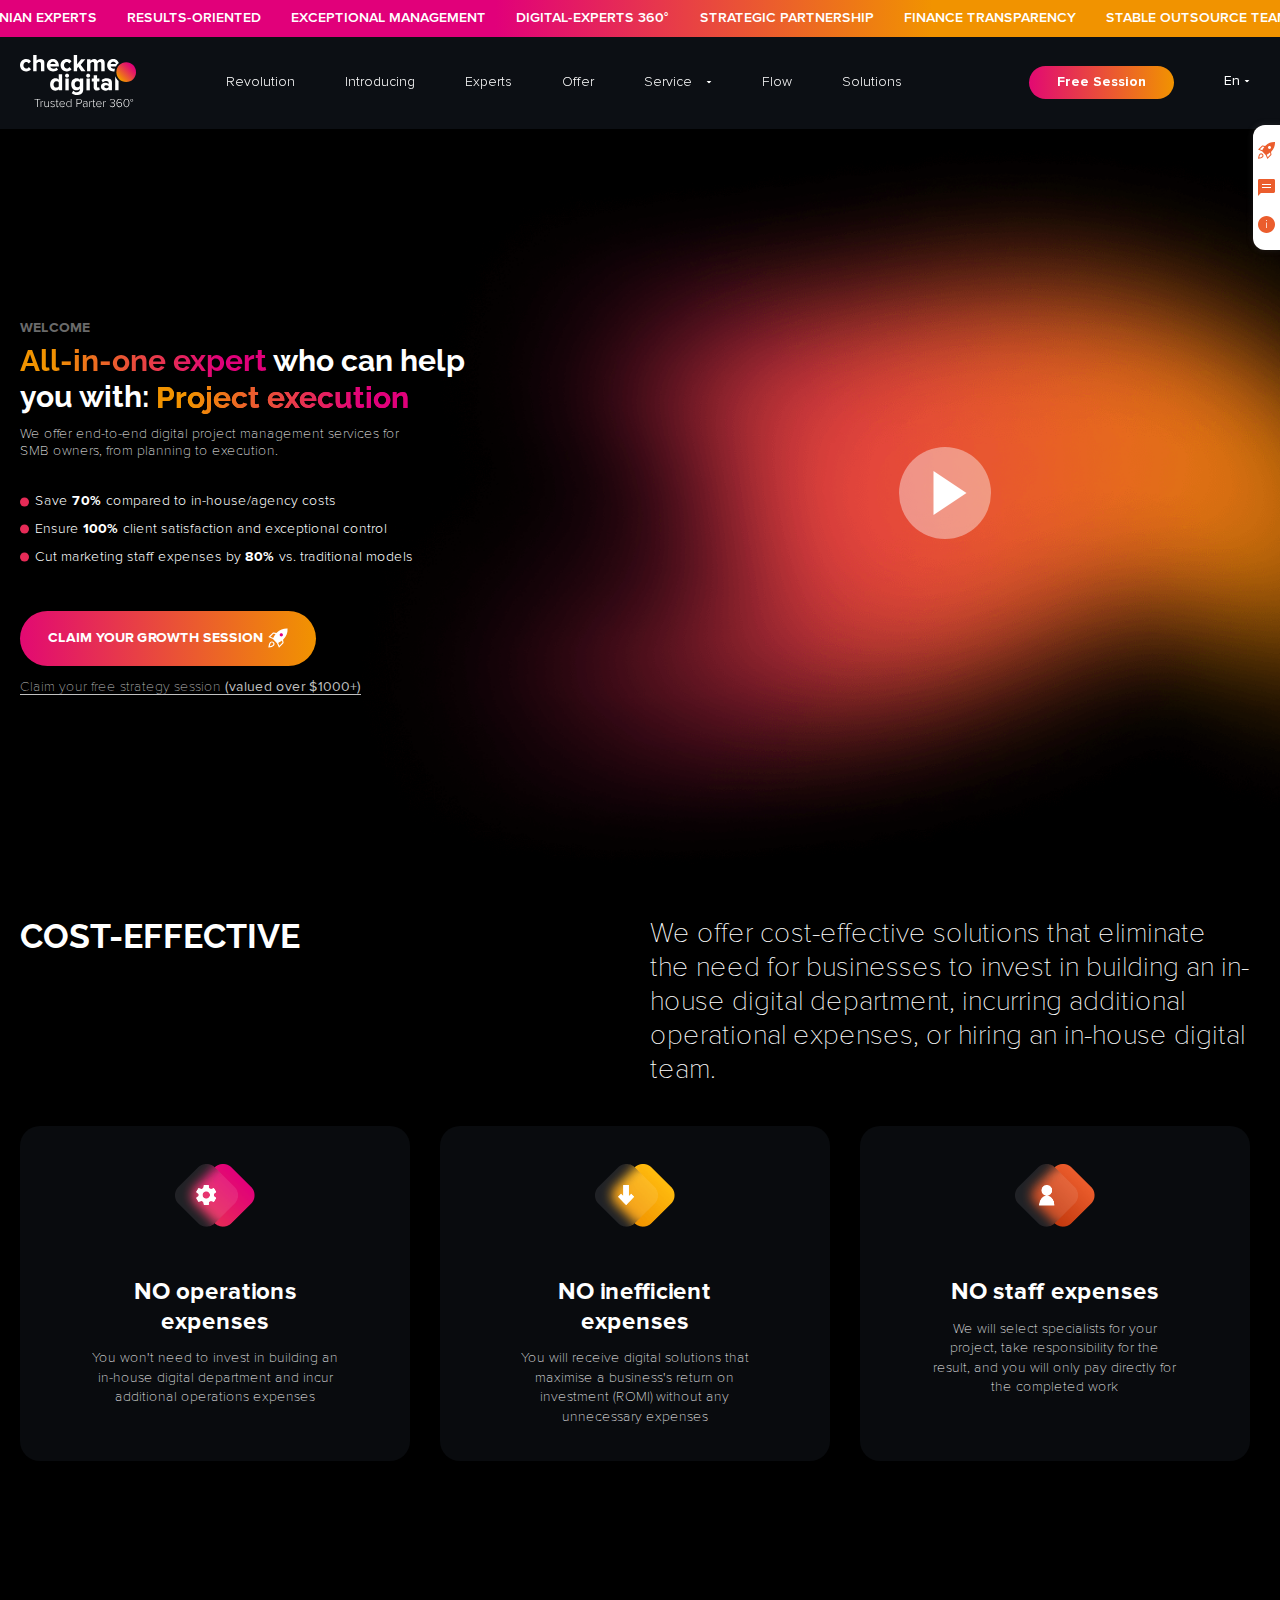
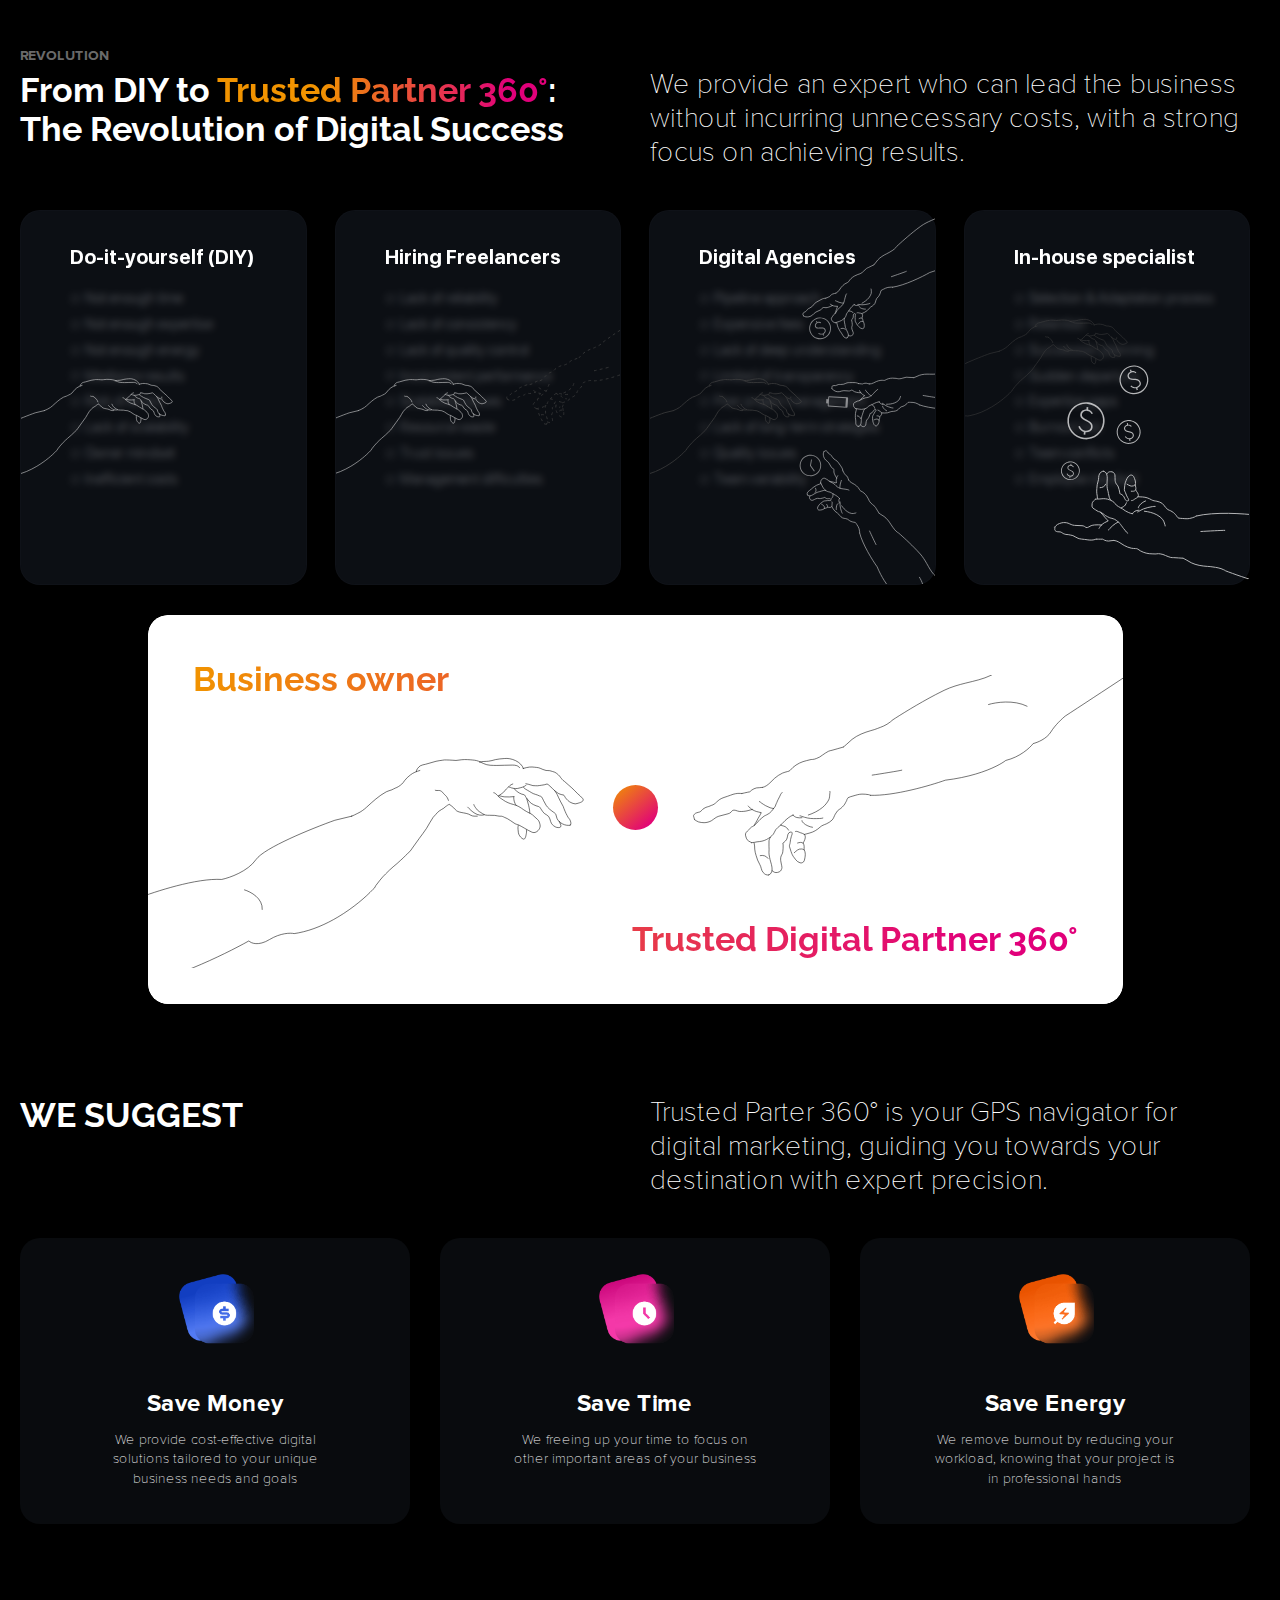
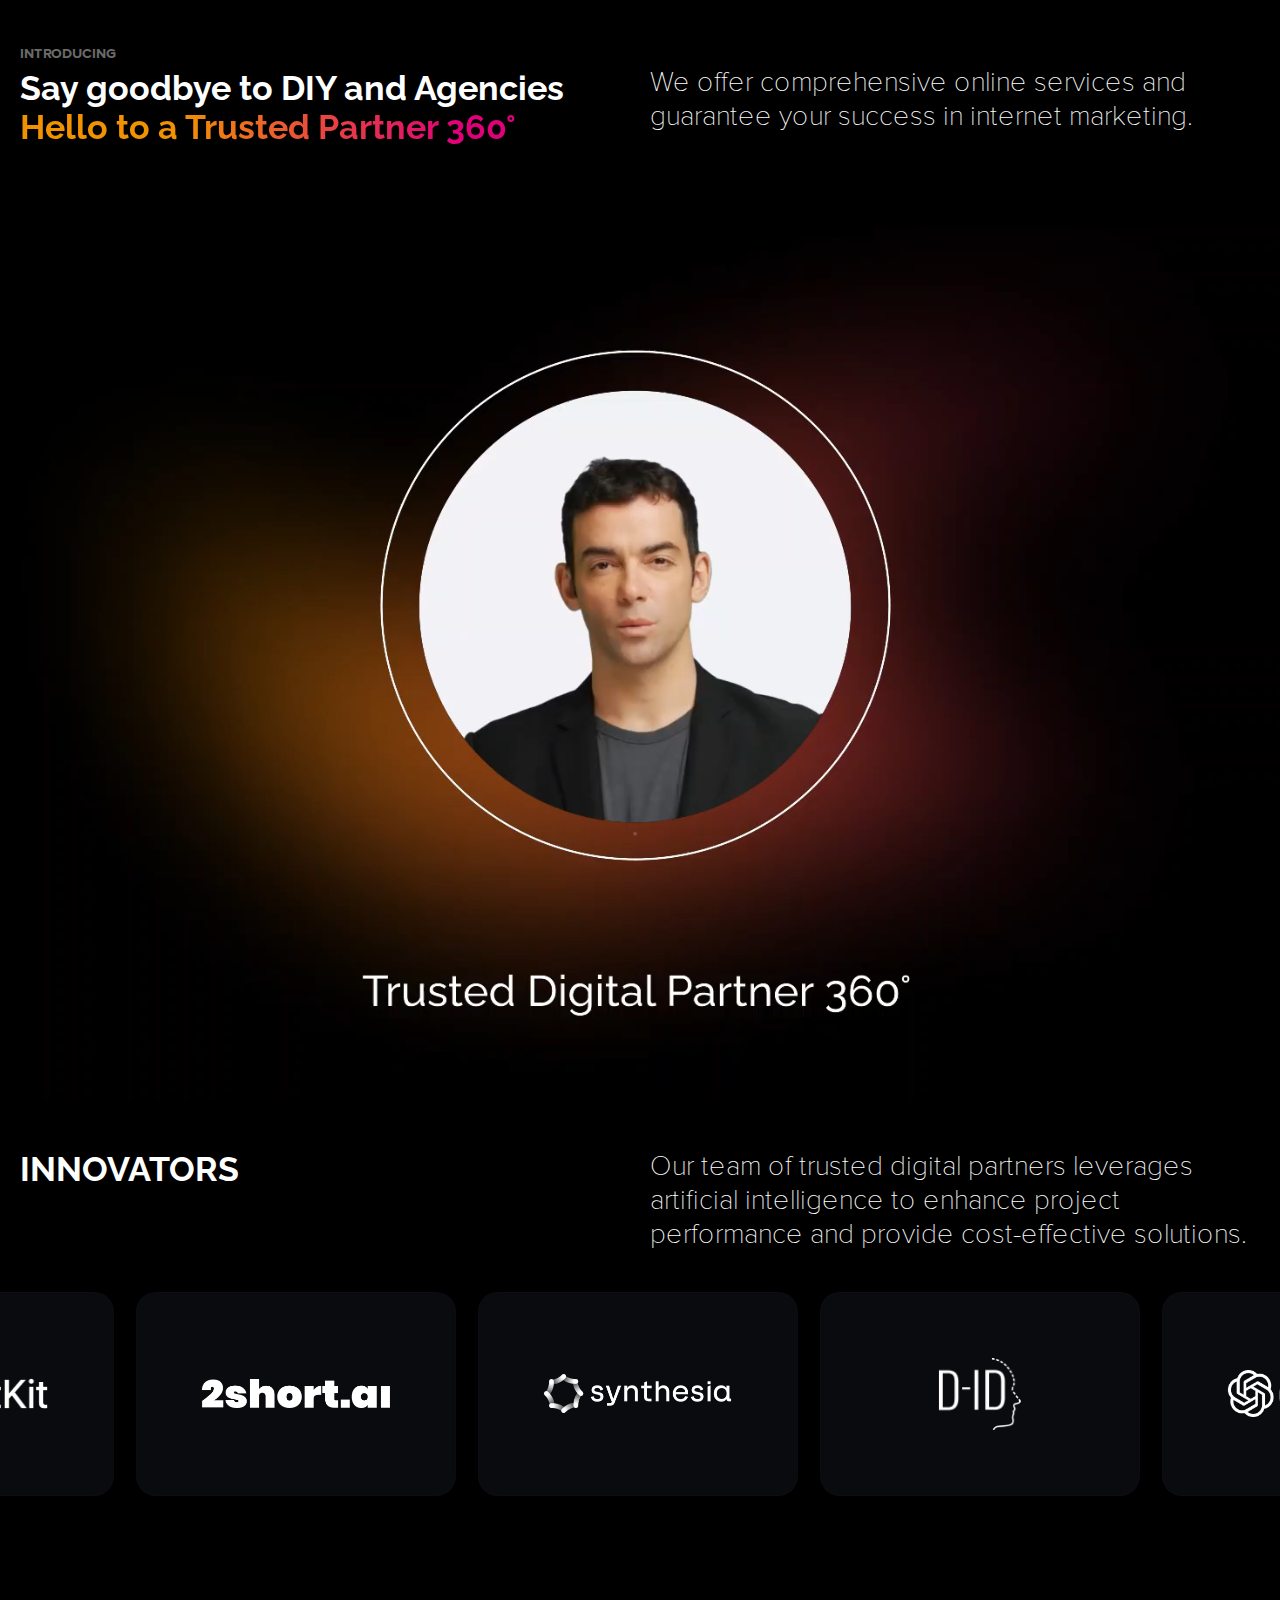
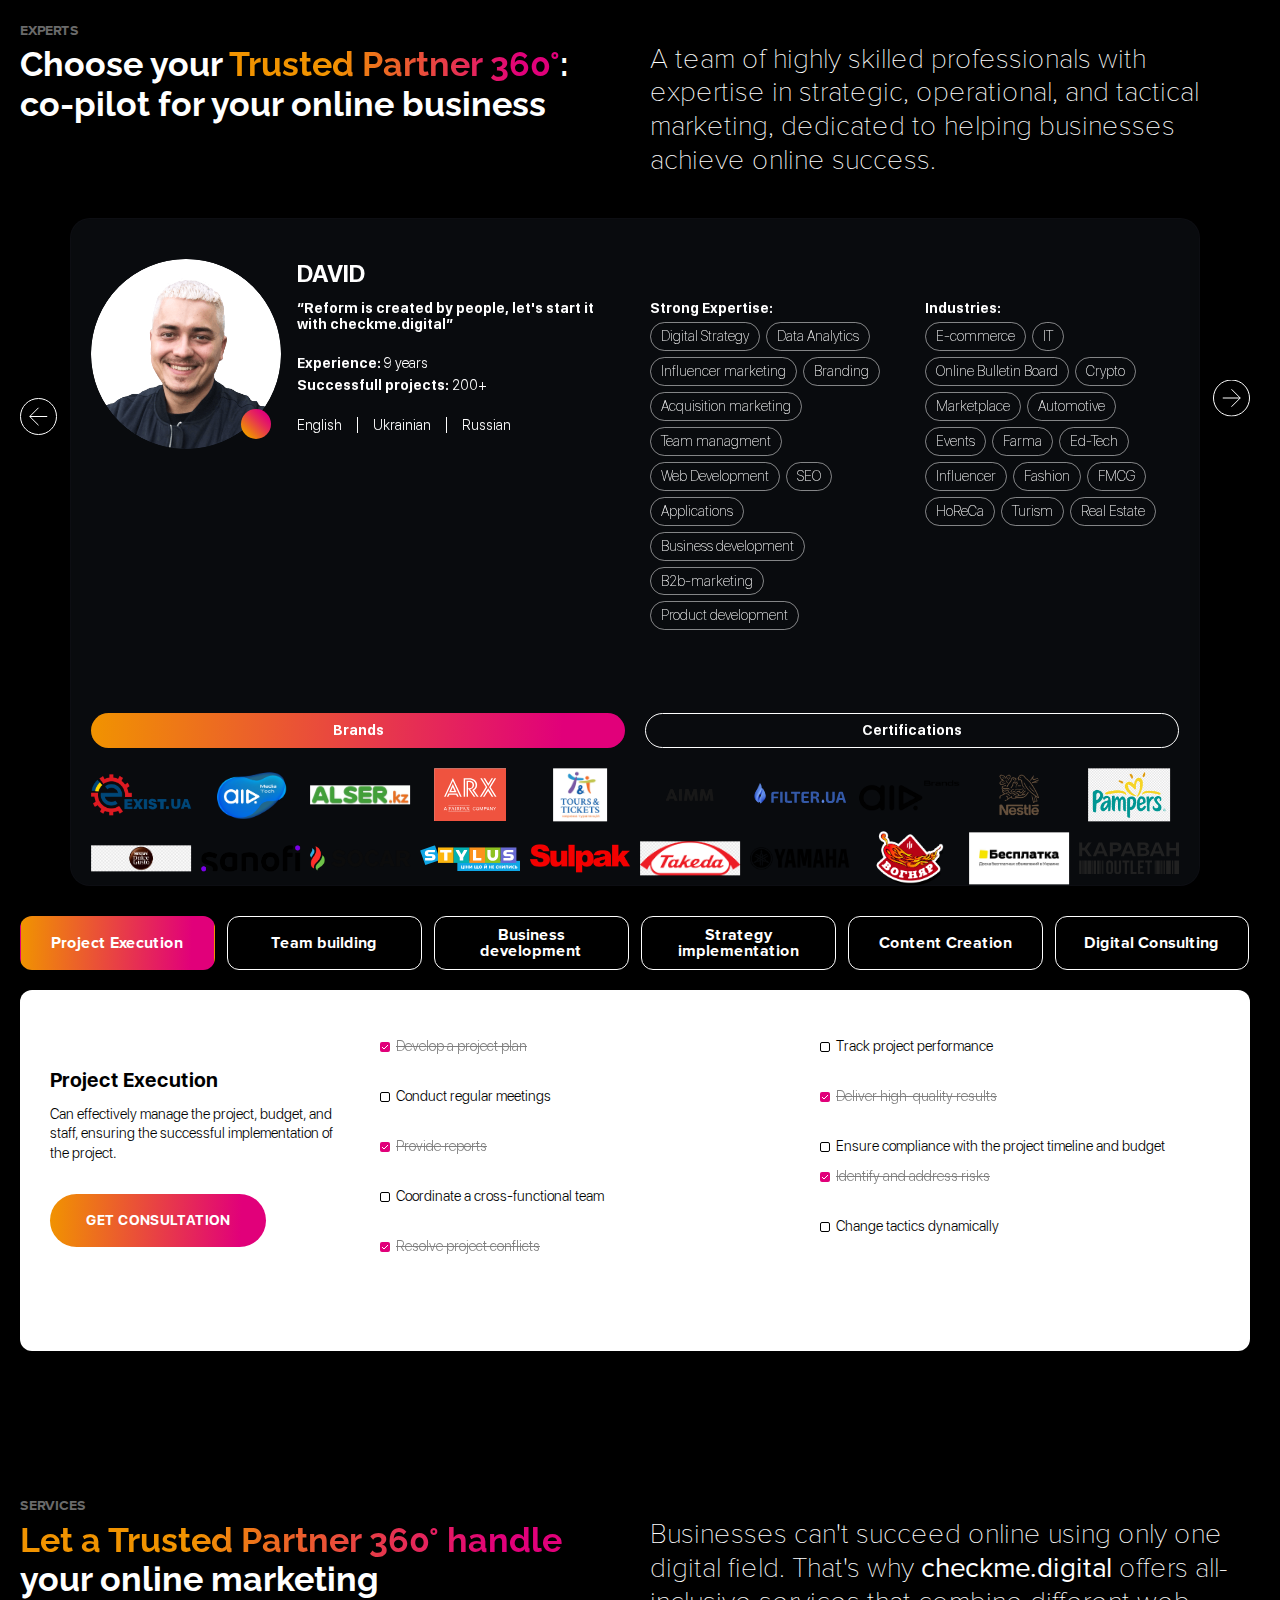
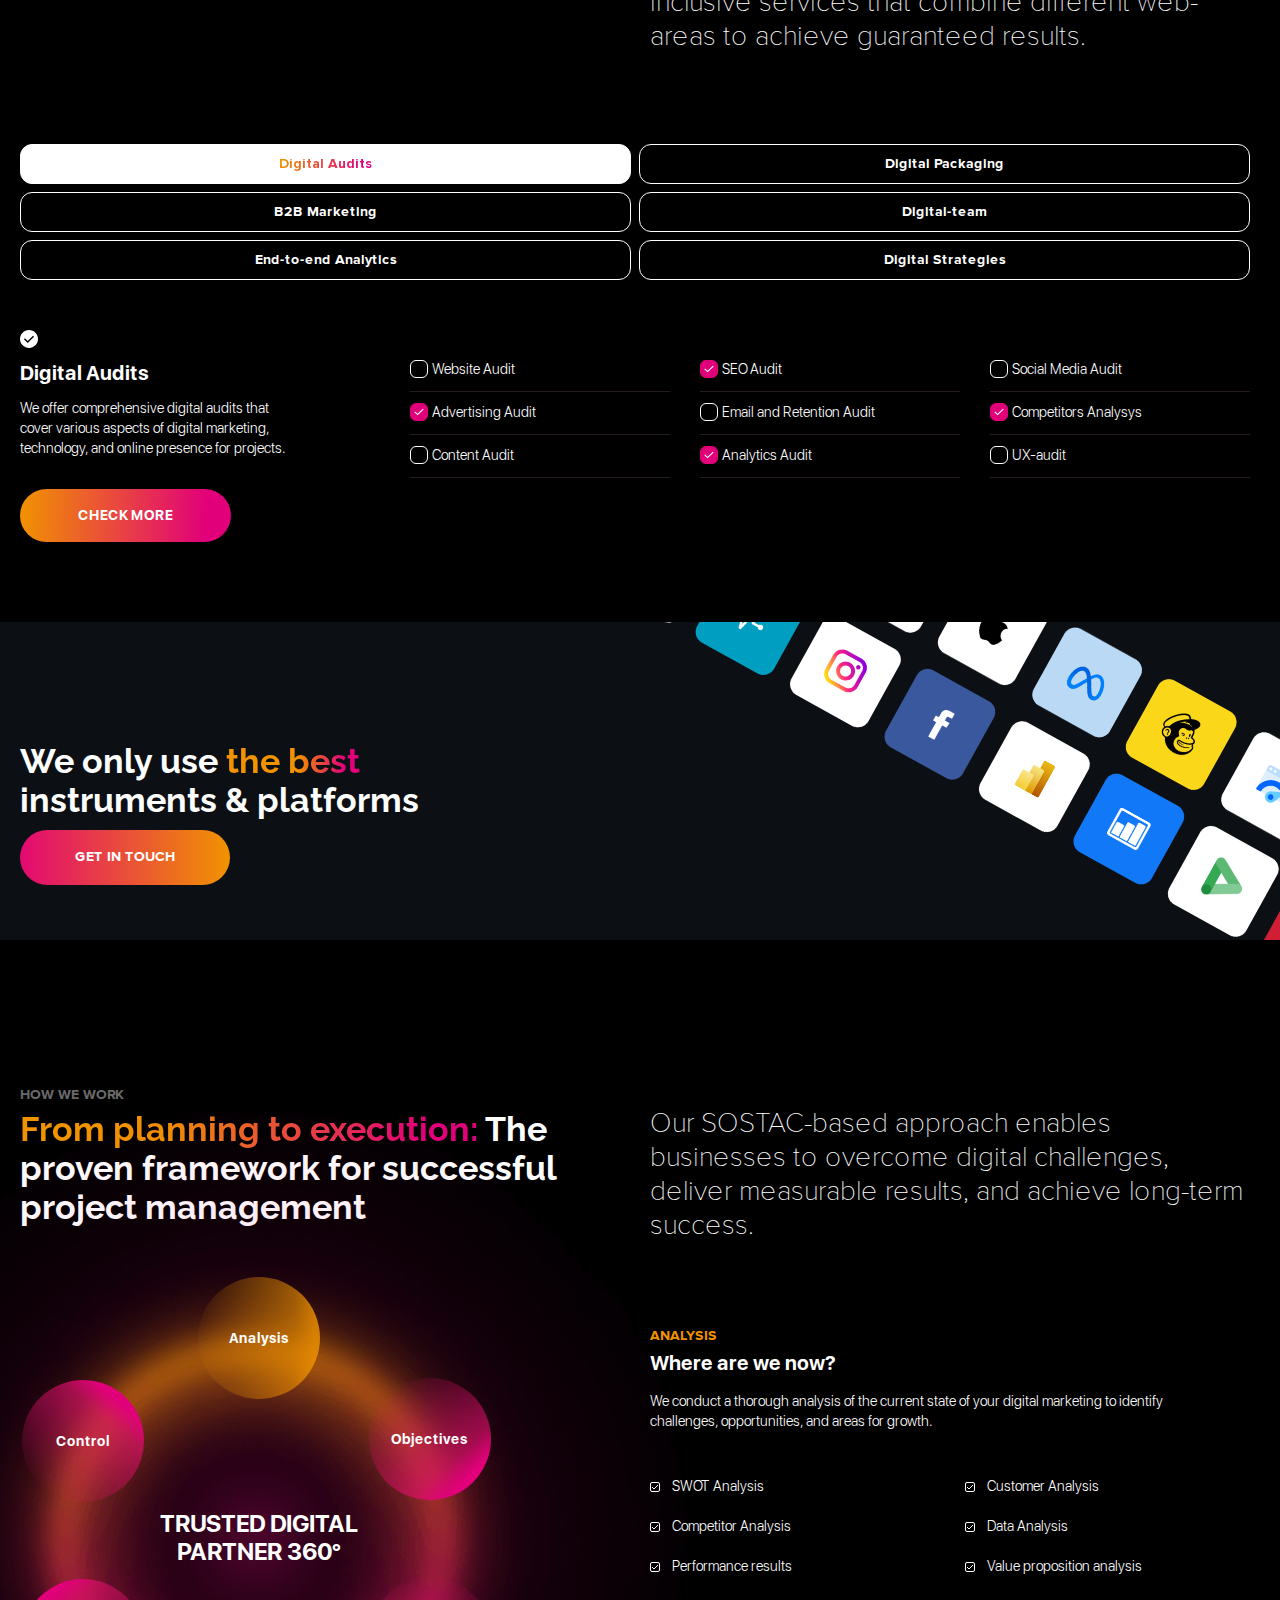
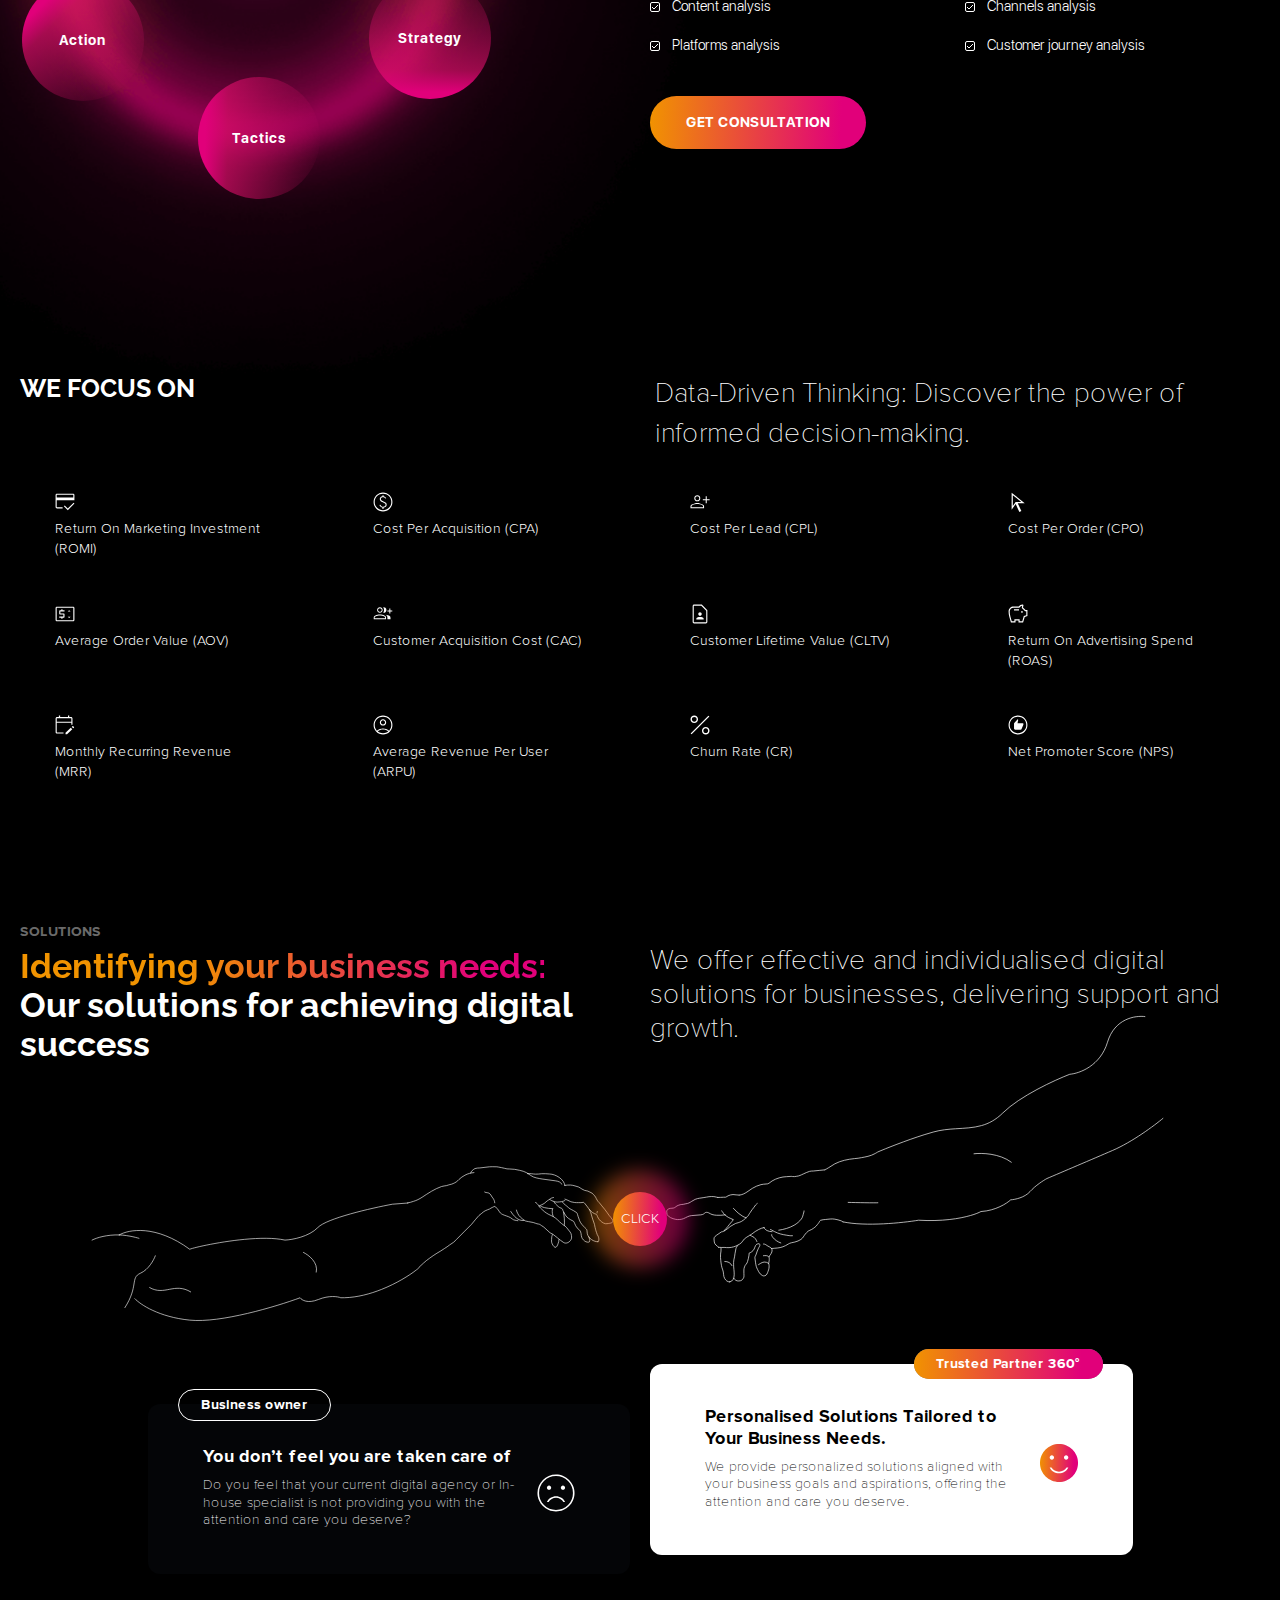
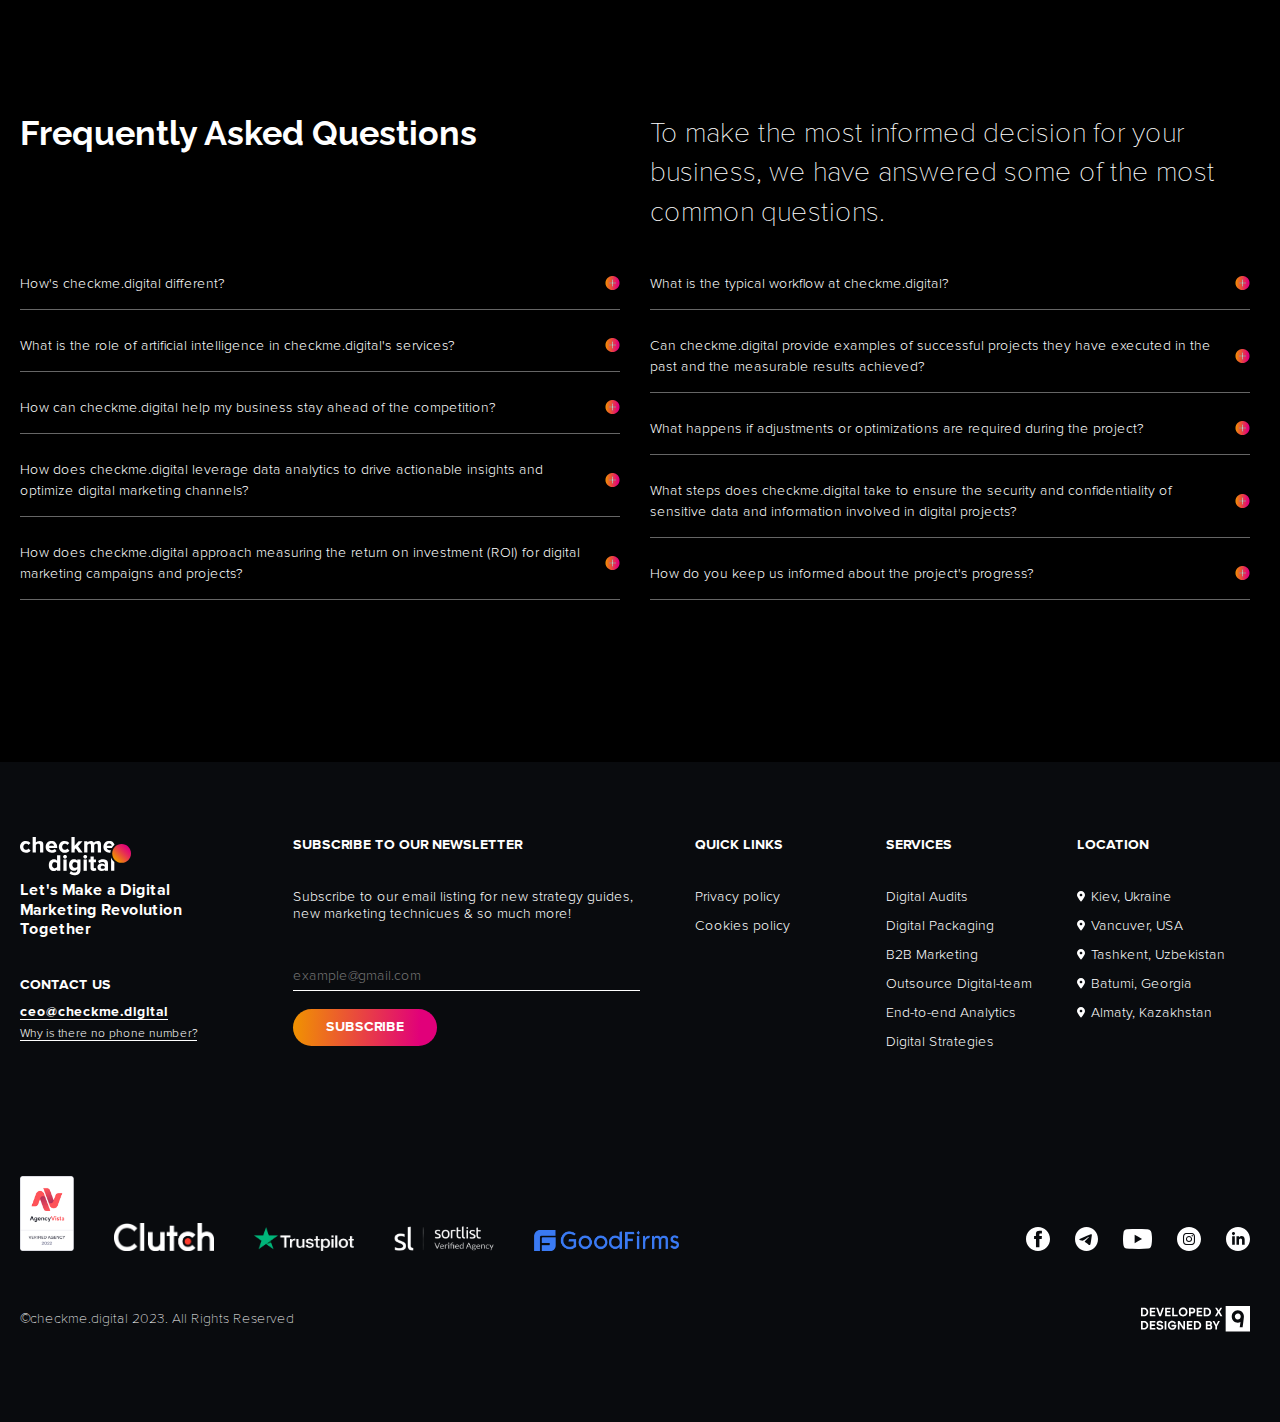
==== _dist/index.html @ c67de72b "Прибрав лишні класи з блоку consult" ====
<!DOCTYPE html>
<html lang="en">

<head>
	<meta charset="UTF-8">
	<meta http-equiv="X-UA-Compatible" content="IE=edge">
	<meta name="viewport" content="width=device-width, initial-scale=1.0">
	<link rel="apple-touch-icon" sizes="76x76" href="img/content/favicon/apple-touch-icon.png">
	<link rel="icon" type="image/png" sizes="32x32" href="img/content/favicon/favicon-32x32.png">
	<link rel="icon" type="image/png" sizes="16x16" href="img/content/favicon/favicon-16x16.png">
	<link rel="manifest" href="img/content/favicon/site.webmanifest">
	<link rel="mask-icon" href="img/content/favicon/safari-pinned-tab.svg" color="#5bbad5">
	<meta name="msapplication-TileColor" content="#da532c">
	<meta name="theme-color" content="#ffffff">
	<link rel="stylesheet" href="libs/swiper.min.css">
	<link rel="stylesheet" href="libs/phone-mask/intlTelInput.min.css">
	<link rel="stylesheet" href="css/style.min.css">
	<title>Check Me Digital</title>
</head>

<body>

<div class="wrapper">

	<header class="header">
	<div class="header__ticker ticker">
		<div class="ticker__wrapper">
			<span>Ukrainian experts</span>
			<span>Results-oriented</span>
			<span>Exceptional Management</span>
			<span>Digital-experts 360°</span>
			<span>Strategic Partnership</span>
			<span>Finance Transparency</span>
			<span>Stable Outsource Team</span>
			<span>Integrated Approach</span>
			<span>Best quality & price</span>
			<span>Cost-effective solutions</span>
			<span>Alleviating burnout</span>
			<span>Growth hacking</span>
			<span>Ukrainian experts</span>
			<span>Results-oriented</span>
			<span>Exceptional Management</span>
			<span>Digital-experts 360°</span>
			<span>Strategic Partnership</span>
			<span>Finance Transparency</span>
			<span>Stable Outsource Team</span>
			<span>Integrated Approach</span>
			<span>Best quality & price</span>
			<span>Cost-effective solutions</span>
			<span>Alleviating burnout</span>
			<span>Growth hacking</span>
		</div>
	</div>
	<div class='header__cont _cont'>
		<div class="header__logo">
			<a href="#">
				<img src='img/content/logo.svg' alt=''>
			</a>
		</div>
		<div class="header__content">
			<nav class="header__center">
				<ul class="header__menu main-menu">
					<li class="main-menu__item">
						<a class="_anchor" href="#revolution">Revolution</a>
					</li>
					<li class="main-menu__item">
						<a class="_anchor" href="#introdusing">Introducing</a>
					</li>
					<li class="main-menu__item">
						<a class="_anchor" href="#team">Experts</a>
					</li>
					<li class="main-menu__item">
						<a class="_anchor" href="#expertise">Offer</a>
					</li>
					<li class="main-menu__item main-menu__item_parent">
						<a href="#">Service</a>
						<ul class="main-menu__submenu main-submenu">
							<li class="main-submenu__item">
								<a class="main-submenu__link _anchor" href="#services" data-id="audits">
									<div class="main-submenu__ibox">
										<img src='img/content/submenu-01.svg' alt=''>
									</div>
									<p>Digital Audits</p>
								</a>
							</li>
							<li class="main-submenu__item">
								<a class="main-submenu__link _anchor" href="#services" data-id="packaging">
									<div class="main-submenu__ibox">
										<img src='img/content/submenu-02.svg' alt=''>
									</div>
									<p>Digital Packaging</p>
								</a>
							</li>
							<li class="main-submenu__item">
								<a class="main-submenu__link _anchor" href="#services" data-id="b2b">
									<div class="main-submenu__ibox">
										<img src='img/content/submenu-03.svg' alt=''>
									</div>
									<p>B2B Marketing</p>
								</a>
							</li>
							<li class="main-submenu__item">
								<a class="main-submenu__link _anchor" href="#services" data-id="team">
									<div class="main-submenu__ibox">
										<img src='img/content/submenu-04.svg' alt=''>
									</div>
									<p>Outsource Digital-team</p>
								</a>
							</li>
							<li class="main-submenu__item">
								<a class="main-submenu__link _anchor" href="#services" data-id="analytics">
									<div class="main-submenu__ibox">
										<img src='img/content/submenu-05.svg' alt=''>
									</div>
									<p>End-to-end Analytics</p>
								</a>
							</li>
							<li class="main-submenu__item">
								<a class="main-submenu__link _anchor" href="#services" data-id="strategies">
									<div class="main-submenu__ibox">
										<img src='img/content/submenu-06.svg' alt=''>
									</div>
									<p>Digital Strategies</p>
								</a>
							</li>
						</ul>
					</li>
					<li class="main-menu__item">
						<a class="_anchor" href="#workflow">Flow</a>
					</li>
					<li class="main-menu__item">
						<a class="_anchor" href="#serve">Solutions</a>
					</li>
				</ul>
			</nav>
			<div class="header__right">
				<a class="header__btn btn" href="https://tidycal.com/checkmedigital/45-minute-meeting-with-checkmedigital" target="_blank">
					<span>Free Session</span>
				</a>
				<div class="header__language language-toggle">
					<p class="language-toggle__current">En</p>
					<ul class="language-toggle__list">
						<li class="_active"><a href="#">En</a></li>
						<li><a href="#">Ru</a></li>
						<li><a href="#">Ua</a></li>
					</ul>
				</div>
				<ul class="header__social social-list">
					<li class="social-list__item">
						<a class="social-list__link" href="#">
							<img src='img/content/facebook.svg' alt=''>
						</a>
					</li>
					<li class="social-list__item">
						<a class="social-list__link" href="#">
							<img src='img/content/telegram.svg' alt=''>
						</a>
					</li>
					<li class="social-list__item">
						<a class="social-list__link" href="#">
							<img src='img/content/youtube.svg' alt=''>
						</a>
					</li>
					<li class="social-list__item">
						<a class="social-list__link" href="#">
							<img src='img/content/instagram.svg' alt=''>
						</a>
					</li>
					<li class="social-list__item">
						<a class="social-list__link" href="#">
							<img src='img/content/linkedin.svg' alt=''>
						</a>
					</li>
				</ul>
				<p class="header__rights bot-footer__rights">©checkme.digital 2023. All Rights Reserved</p>
			</div>
		</div>
		<div class="header__burger">
			<span></span>
		</div>
	</div>
</header>

	<main class="main">
		<aside class="side-links">
			<ul class="side-links__list">
				<li class="side-links__item" data-link="book">
					<img src='img/content/aside-01.svg' alt=''>
				</li>
				<li class="side-links__item" data-link="comment">
					<img src='img/content/aside-02.svg' alt=''>
				</li>
				<li class="side-links__item" data-link="faq">
					<img src='img/content/aside-03.svg' alt=''>
				</li>
			</ul>
			<a class="side-links__link side-links__link_book btn" href="#"><span>Book my session</span></a>
			<a class="side-links__link side-links__link_comment _anchor" href="#footer">Subscribe</a>
			<a class="side-links__link side-links__link_faq _anchor" href="#faq">FAQ</a>
		</aside>
		<section class="content">
			<div class="content__cont _cont">
				<div class="content__info info-content">
					<p class="info-content__welcome">
						WELCOME
					</p>
					<h1 class="info-content__title">
						<span>All-in-one expert</span>
						who can help you with:
						<span class="info-content__animate">
								<span>Project execution</span>
								<span>Team building</span>
								<span>Product Development</span>
								<span>Digital Strategies</span>
								<span>Content Creation</span>
								<span>Digital Consulting</span>
							</span>
						</span>
					</h1>
					<p class="info-content__text">
						We offer end-to-end digital project management services for SMB owners, from planning to execution.
					</p>
					<ul class="info-content__list">
						<li>Save <strong>70%</strong> compared to in-house/agency costs</li>
						<li>Ensure <strong>100%</strong> client satisfaction and exceptional control</li>
						<li>Cut marketing staff expenses by <strong>80%</strong> vs. traditional models</li>
					</ul>
					<a class="info-content__link btn" href="#">
						<span>CLAIM YOUR GROWTH SESSION</span>
					</a>
					<br>
					<a class="info-content__comment" href="https://tidycal.com/checkmedigital/45-minute-meeting-with-checkmedigital" target="_blank">
						Claim your free strategy session <strong>(valued over $1000+)</strong>
					</a>
				</div>
				<div class="content__video video-content">
					<div class="video-content__vbox">
						<video src="img/content/preview.mp4" muted autoplay loop playsinline></video>
						<button class="video-content__button"></button>
					</div>
				</div>
			</div>
		</section>
		<section class="cost">
			<div class='cost__cont _cont'>
				<div class="cost__top intro">
					<div class="intro__left">
						<h2 class="intro__title">COST-EFFECTIVE</h2>
					</div>
					<div class="intro__right">
						<p class="intro__text">
							We offer cost-effective solutions that eliminate the need for businesses to invest in building an in-house digital department, incurring additional operational expenses, or hiring an in-house digital team.
						</p>
					</div>
				</div>
				<div class="cost__bottom">
					<div class="cost__card card-cost">
						<div class="card-cost__ibox card-cost__ibox_1">
							<img src='img/cost/card-01.png' alt=''>
						</div>
						<p class="card-cost__title">NO operations expenses</p>
						<p class="card-cost__text">
							You won't need to invest in building an in-house digital department and incur additional operations expenses
						</p>
					</div>
					<div class="cost__card card-cost">
						<div class="card-cost__ibox card-cost__ibox_2">
							<img src='img/cost/card-02.png' alt=''>
						</div>
						<p class="card-cost__title">NO inefficient expenses</p>
						<p class="card-cost__text">
							You will receive digital solutions that maximise a business's return on investment (ROМI) without any unnecessary expenses
						</p>
					</div>
					<div class="cost__card card-cost">
						<div class="card-cost__ibox card-cost__ibox_3">
							<img src='img/cost/card-03.png' alt=''>
						</div>
						<p class="card-cost__title">NO staff expenses</p>
						<p class="card-cost__text">
							We will select specialists for your project, take responsibility for the result, and you will only pay directly for the completed work
						</p>
					</div>
				</div>
			</div>
		</section>
		<section class="revolution" id="revolution">
			<div class='revolution__cont _cont'>
				<div class="revolution__top intro">
					<div class="intro__left">
						<p class="intro__subtitle">REVOLUTION</p>
						<p class="intro__title">
							From DIY to <strong>Trusted Partner 360°</strong>: The Revolution of Digital Success
						</p>
					</div>
					<div class="intro__right">
						<p class="intro__text">
							We provide an expert who can lead the business without incurring unnecessary costs, with a strong focus on achieving results.
						</p>
					</div>
				</div>
				<div class="revolution__bottom">
					<div class="revolution__levels">
						<div class="revolution__lvl lvl-revolution">
							<p class="lvl-revolution__title">Do-it-yourself (DIY)</p>
							<ul class="lvl-revolution__list">
								<li>Not enough time</li>
								<li>Not enough expertise</li>
								<li>Not enough energy</li>
								<li>Mediocre results</li>
								<li>Risk of errors</li>
								<li>Lack of scalability</li>
								<li>Owner mindset</li>
								<li>Inefficient costs</li>
							</ul>
							<div class="lvl-revolution__overlay lvl-overlay">
								<div class="lvl-overlay__ibox">
									<img src='img/revolution/hands-01.svg' alt=''>
								</div>
								<p class="lvl-overlay__text">Wasting money, time and energy</p>
							</div>
						</div>
						<div class="revolution__lvl lvl-revolution">
							<p class="lvl-revolution__title">Hiring Freelancers</p>
							<ul class="lvl-revolution__list">
								<li>Lack of reliability</li>
								<li>Lack of consistency</li>
								<li>Lack of quality control</li>
								<li>Inconsistent performance</li>
								<li>Scalability issues</li>
								<li>Resource waste</li>
								<li>Trust issues</li>
								<li>Management difficulties</li>
							</ul>
							<div class="lvl-revolution__overlay lvl-overlay">
								<div class="lvl-overlay__ibox">
									<img src='img/revolution/hands-02.svg' alt=''>
								</div>
								<p class="lvl-overlay__text">Pitfalls in quality and communication</p>
							</div>
						</div>
						<div class="revolution__lvl lvl-revolution">
							<p class="lvl-revolution__title">Digital Agencies</p>
							<ul class="lvl-revolution__list">
								<li>Pipeline approach</li>
								<li>Expensive fees</li>
								<li>Lack of deep understanding</li>
								<li>Limited of transparency</li>
								<li>Poor project management</li>
								<li>Lack of long-term strategies</li>
								<li>Quality issues</li>
								<li>Team variability</li>
							</ul>
							<div class="lvl-revolution__overlay lvl-overlay">
								<div class="lvl-overlay__ibox">
									<img src='img/revolution/hands-03.svg' alt=''>
								</div>
								<p class="lvl-overlay__text">Pipeline approach & high commissions</p>
							</div>
						</div>
						<div class="revolution__lvl lvl-revolution">
							<p class="lvl-revolution__title">In-house specialist</p>
							<ul class="lvl-revolution__list">
								<li>Selection & Adaptation process</li>
								<li>Retention</li>
								<li>Succession planning</li>
								<li>Sudden departure</li>
								<li>Expertise gaps</li>
								<li>Burnout risk</li>
								<li>Team conflicts</li>
								<li>Employee mindset</li>
							</ul>
							<div class="lvl-revolution__overlay lvl-overlay">
								<div class="lvl-overlay__ibox">
									<img src='img/revolution/hands-04.svg' alt=''>
								</div>
								<p class="lvl-overlay__text">Hiring is expensive, retention is difficult, and time is lost</p>
							</div>
						</div>
					</div>
					<div class="revolution__owner owner-revolution">
						<div class="owner-revolution__overlay">
							<div class="owner-revolution__item">
								<p>Trusted Digital Partner 360°</p>
							</div>
							<div class="owner-revolution__item">
								<button></button>
							</div>
							<div class="owner-revolution__item">
								<p>Business owner</p>
							</div>
						</div>
						<div class="owner-revolution__content">
							<form class="owner-revolution__form owner-form" action="#">
								<div class="owner-revolution__info">
									<p class="owner-revolution__title">Trusted Digital Partner 360°</p>
									<p class="owner-revolution__text">B2b co-pilot for your digital marketing success</p>
									<div class="owner-form__inbox owner-form__inbox_submit owner-form__inbox_dt">
										<button class="btn _anchor" type="submit" data-anchor="#team">
											<span>SELECT PARTNER</span>
										</button>
									</div>
								</div>
								<div class="owner-form__wrapper">
									<div class="owner-form__inbox">
										<label>
											<input name="start-tomorrow" type="checkbox" checked>
											Can start tomorrow
										</label>
									</div>
									<div class="owner-form__inbox">
										<label>
											<input name="find-specialists-and-manage-them" type="checkbox" checked>
											Find specialists and manage them
										</label>
									</div>
									<div class="owner-form__inbox">
										<label>
											<input name="strategic-vision" type="checkbox" checked>
											Strategic Vision
										</label>
									</div>
									<div class="owner-form__inbox">
										<label>
											<input name="result-oriented" type="checkbox" checked>
											Result-oriented
										</label>
									</div>
									<div class="owner-form__inbox">
										<label>
											<input name="integrated-approach" type="checkbox" checked>
											Integrated Approach
										</label>
									</div>
									<div class="owner-form__inbox">
										<label>
											<input name="exceptional-management" type="checkbox" checked>
											Exceptional management
										</label>
									</div>
									<div class="owner-form__inbox">
										<label>
											<input name="personalized-services" type="checkbox" checked>
											Personalized services
										</label>
									</div>
									<div class="owner-form__inbox">
										<label>
											<input name="proactive-attitude" type="checkbox" checked>
											Proactive attitude
										</label>
									</div>
									<div class="owner-form__inbox">
										<label>
											<input name="industry-expertise" type="checkbox" checked>
											Industry expertise
										</label>
									</div>
									<div class="owner-form__inbox">
										<label>
											<input name="digital-mentoring" type="checkbox" checked>
											Digital mentoring
										</label>
									</div>
									<div class="owner-form__inbox owner-form__inbox_submit owner-form__inbox_mb">
										<button class="btn _anchor" type="submit" data-anchor="#team">
											<span>SELECT PARTNER</span>
										</button>
									</div>
								</div>
							</form>
						</div>
					</div>
				</div>
			</div>
		</section>
		<section class="cost">
			<div class='cost__cont _cont'>
				<div class="cost__top intro">
					<div class="intro__left">
						<h2 class="intro__title">WE SUGGEST</h2>
					</div>
					<div class="intro__right">
						<p class="intro__text">
							Trusted Parter 360° is your GPS navigator for digital marketing, guiding you towards your destination with expert precision.
						</p>
					</div>
				</div>
				<div class="cost__bottom">
					<div class="cost__card card-cost card-cost_white">
						<div class="card-cost__ibox">
							<img src='img/cost/card-04.png' alt=''>
						</div>
						<p class="card-cost__title">Save Money</p>
						<p class="card-cost__text">
							We provide cost-effective digital solutions tailored to your unique business needs and goals
						</p>
					</div>
					<div class="cost__card card-cost card-cost_white">
						<div class="card-cost__ibox">
							<img src='img/cost/card-05.png' alt=''>
						</div>
						<p class="card-cost__title">Save Time</p>
						<p class="card-cost__text">
							We freeing up your time to focus on  other important areas of your business
						</p>
					</div>
					<div class="cost__card card-cost card-cost_white">
						<div class="card-cost__ibox">
							<img src='img/cost/card-06.png' alt=''>
						</div>
						<p class="card-cost__title">Save Energy</p>
						<p class="card-cost__text">
							We remove burnout by reducing your workload, knowing that your project is in professional hands
						</p>
					</div>
				</div>
			</div>
		</section>
		<section class="introdusing" id="introdusing">
			<div class='introdusing__cont _cont'>
				<div class="introdusing__top intro">
					<div class="intro__left">
						<p class="intro__subtitle">INTRODUCING</p>
						<p class="intro__title">
							Say goodbye to DIY and Agencies <strong>Hello to a Trusted Partner 360°</strong>
						</p>
					</div>
					<div class="intro__right">
						<p class="intro__text">
							We offer comprehensive online services and guarantee your success in internet marketing.
						</p>
					</div>
				</div>
				<div class="introdusing__ibox">
					<video src="img/introdusing/eng_info.mov" autoplay muted loop playsinline></video>
				</div>
			</div>
		</section>
		<section class="innovators">
			<div class='innovators__cont _cont'>
				<div class="innovators__top intro">
					<div class="intro__left">
						<h2 class="intro__title">INNOVATORS</h2>
					</div>
					<div class="intro__right">
						<p class="intro__text">
							Our team of trusted digital partners leverages artificial intelligence to enhance project performance and provide cost-effective solutions.
						</p>
					</div>
				</div>
			</div>
			<div class="innovators__ticker ticker-innovators">
				<div class="ticker-innovators__wrapper flickity">
					<div class="ticker-innovators__item">
						<img src='img/innovators/ticker-01.png' alt=''>
					</div>
					<div class="ticker-innovators__item">
						<img src='img/innovators/ticker-02.png' alt=''>
					</div>
					<div class="ticker-innovators__item">
						<img src='img/innovators/ticker-03.png' alt=''>
					</div>
					<div class="ticker-innovators__item">
						<img src='img/innovators/ticker-04.png' alt=''>
					</div>
					<div class="ticker-innovators__item">
						<img src='img/innovators/ticker-05.png' alt=''>
					</div>
					<div class="ticker-innovators__item">
						<img src='img/innovators/ticker-06.png' alt=''>
					</div>
					<div class="ticker-innovators__item">
						<img src='img/innovators/ticker-07.png' alt=''>
					</div>
					<div class="ticker-innovators__item">
						<img src='img/innovators/ticker-01.png' alt=''>
					</div>
					<div class="ticker-innovators__item">
						<img src='img/innovators/ticker-02.png' alt=''>
					</div>
					<div class="ticker-innovators__item">
						<img src='img/innovators/ticker-03.png' alt=''>
					</div>
					<div class="ticker-innovators__item">
						<img src='img/innovators/ticker-04.png' alt=''>
					</div>
					<div class="ticker-innovators__item">
						<img src='img/innovators/ticker-05.png' alt=''>
					</div>
					<div class="ticker-innovators__item">
						<img src='img/innovators/ticker-06.png' alt=''>
					</div>
					<div class="ticker-innovators__item">
						<img src='img/innovators/ticker-07.png' alt=''>
					</div>
				</div>
			</div>
		</section>
		<section class="team" id="team">
			<div class='team__cont _cont'>
				<div class="team__intro intro">
					<div class="intro__left">
						<p class="intro__subtitle">EXPERTS</p>
						<p class="intro__title">
							Choose your <strong>Trusted Partner 360°</strong>: сo-pilot for your online business
						</p>
					</div>
					<div class="intro__right">
						<p class="intro__text">
							A team of highly skilled professionals with expertise in strategic, operational, and tactical marketing, dedicated to helping businesses achieve online success.
						</p>
					</div>
				</div>
				<div class="team__wrapper">
					<button class="slider-team__arrow slider-team__arrow_left"></button>
					<button class="slider-team__arrow slider-team__arrow_right"></button>
					<div class="team__slider slider-team swiper">
						<div class="slider-team__wrapper swiper-wrapper">
							<div class="slider-team__slide team-slide swiper-slide">
								<div class="team-slide__box">
									<div class="team-slide__bio team-bio">
										<div class="team-bio__left">
											<div class="team-bio__ibox">
												<img src='img/team/avatar-01.png' alt=''>
											</div>
										</div>
										<div class="team-bio__right">
											<p class="team-bio__name">DAVID</p>
											<p class="team-bio__quote">
												“Reform is created by people, let's start it with checkme.digital”
											</p>
											<p class="team-bio__exp">
												Experience: <span>9 years</span>
											</p>
											<p class="team-bio__projects">
												Successfull projects: <span>200+</span>
											</p>
											<div class="team-bio__languages">
												<p>English</p>
												<p>Ukrainian</p>
												<p>Russian</p>
											</div>
										</div>
									</div>
									<div class="team-slide__features team-features">
										<div class="team-features__col">
											<p class="team-features__title">Strong Expertise:</p>
											<ul class="team-features__list">
												<li class="team-features__item">Digital Strategy</li>
												<li class="team-features__item">Data Analytics</li>
												<li class="team-features__item">Influencer marketing</li>
												<li class="team-features__item">Branding</li>
												<li class="team-features__item">Acquisition marketing</li>
												<li class="team-features__item">Team managment</li>
												<li class="team-features__item">Web Development</li>
												<li class="team-features__item">SEO</li>
												<li class="team-features__item">Applications</li>
												<li class="team-features__item">Business development</li>
												<li class="team-features__item">B2b-marketing</li>
												<li class="team-features__item">Product development</li>
											</ul>
										</div>
										<div class="team-features__col">
											<p class="team-features__title">Industries:</p>
											<ul class="team-features__list">
												<li class="team-features__item">E-commerce</li>
												<li class="team-features__item">IT</li>
												<li class="team-features__item">Online Bulletin Board</li>
												<li class="team-features__item">Crypto</li>
												<li class="team-features__item">Marketplace</li>
												<li class="team-features__item">Automotive</li>
												<li class="team-features__item">Events</li>
												<li class="team-features__item">Farma</li>
												<li class="team-features__item">Ed-Tech</li>
												<li class="team-features__item">Influencer</li>
												<li class="team-features__item">Fashion</li>
												<li class="team-features__item">FMCG</li>
												<li class="team-features__item">HoReCa</li>
												<li class="team-features__item">Turism</li>
												<li class="team-features__item">Real Estate</li>
											</ul>
										</div>
									</div>
								</div>
								<div class="team-slide__tabs team-tabs">
									<div class="team-tabs__nav">
										<a class="team-tabs__link _active" href="#brands">Brands</a>
										<a class="team-tabs__link" href="#certifications">Certifications</a>
									</div>
									<div class="team-tabs__content _active" id="brands">
										<ul class="team-tabs__list">
											<li class="team-tabs__item"><div class="team-tabs__ibox"><img src='img/team/d-brand-02.png' alt=''></div></li>
											<li class="team-tabs__item"><div class="team-tabs__ibox"><img src='img/team/d-brand-03.png' alt=''></div></li>
											<li class="team-tabs__item"><div class="team-tabs__ibox"><img src='img/team/d-brand-04.webp' alt=''></div></li>
											<li class="team-tabs__item"><div class="team-tabs__ibox"><img src='img/team/d-brand-05.svg' alt=''></div></li>
											<li class="team-tabs__item"><div class="team-tabs__ibox"><img src='img/team/d-brand-06.jpg' alt=''></div></li>
											<li class="team-tabs__item"><div class="team-tabs__ibox"><img src='img/team/d-brand-07.png' alt=''></div></li>
											<li class="team-tabs__item"><div class="team-tabs__ibox"><img src='img/team/d-brand-08.svg' alt=''></div></li>
											<li class="team-tabs__item"><div class="team-tabs__ibox"><img src='img/team/d-brand-09.png' alt=''></div></li>
											<li class="team-tabs__item"><div class="team-tabs__ibox"><img src='img/team/d-brand-10.png' alt=''></div></li>
											<li class="team-tabs__item"><div class="team-tabs__ibox"><img src='img/team/d-brand-11.png' alt=''></div></li>
											<li class="team-tabs__item"><div class="team-tabs__ibox"><img src='img/team/d-brand-12.png' alt=''></div></li>
											<li class="team-tabs__item"><div class="team-tabs__ibox"><img src='img/team/d-brand-13.png' alt=''></div></li>
											<li class="team-tabs__item"><div class="team-tabs__ibox"><img src='img/team/d-brand-14.png' alt=''></div></li>
											<li class="team-tabs__item"><div class="team-tabs__ibox"><img src='img/team/d-brand-15.svg' alt=''></div></li>
											<li class="team-tabs__item"><div class="team-tabs__ibox"><img src='img/team/d-brand-16.png' alt=''></div></li>
											<li class="team-tabs__item"><div class="team-tabs__ibox"><img src='img/team/d-brand-17.png' alt=''></div></li>
											<li class="team-tabs__item"><div class="team-tabs__ibox"><img src='img/team/d-brand-18.png' alt=''></div></li>
											<li class="team-tabs__item"><div class="team-tabs__ibox"><img src='img/team/d-brand-19.png' alt=''></div></li>
											<li class="team-tabs__item"><div class="team-tabs__ibox"><img src='img/team/d-brand-20.jpeg' alt=''></div></li>
											<li class="team-tabs__item"><div class="team-tabs__ibox"><img src='img/team/d-brand-21.svg' alt=''></div></li>
										</ul>
									</div>
									<div class="team-tabs__content" id="certifications">
										<ul class="team-tabs__list">
											<li class="team-tabs__item">
												<div class="team-tabs__ibox">
													<img src='img/team/cert-01.png' alt=''>
												</div>
												<p>Google ADS Apps</p>
											</li>
											<li class="team-tabs__item">
												<div class="team-tabs__ibox">
													<img src='img/team/cert-02.png' alt=''>
												</div>
												<p>Google ADS Search</p>
											</li>
											<li class="team-tabs__item">
												<div class="team-tabs__ibox">
													<img src='img/team/cert-03.png' alt=''>
												</div>
												<p>Google ADS Analytics</p>
											</li>
											<li class="team-tabs__item">
												<div class="team-tabs__ibox">
													<img src='img/team/cert-04.png' alt=''>
												</div>
												<p>Google ADS Creative</p>
											</li>
											<li class="team-tabs__item">
												<div class="team-tabs__ibox">
													<img src='img/team/cert-05.png' alt=''>
												</div>
												<p>Google ADS Display</p>
											</li>
											<li class="team-tabs__item">
												<div class="team-tabs__ibox">
													<img src='img/team/cert-06.png' alt=''>
												</div>
												<p>Google ADS Video</p>
											</li>
											<li class="team-tabs__item">
												<div class="team-tabs__ibox">
													<img src='img/team/cert-07.png' alt=''>
												</div>
												<p>Google ADS Search</p>
											</li>
											<li class="team-tabs__item">
												<div class="team-tabs__ibox">
													<img src='img/team/cert-08.png' alt=''>
												</div>
												<p>Google ADS Measurement</p>
											</li>
										</ul>
									</div>
								</div>
							</div>
							<div class="slider-team__slide team-slide swiper-slide">
								<div class="team-slide__box">
									<div class="team-slide__bio team-bio">
										<div class="team-bio__left">
											<div class="team-bio__ibox">
												<img src='img/team/avatar-02.png' alt=''>
											</div>
										</div>
										<div class="team-bio__right">
											<p class="team-bio__name">IRENA</p>
											<p class="team-bio__quote">
												“The best marketing strategy ever: care”
											</p>
											<p class="team-bio__exp">
												Experience: <span>8 years</span>
											</p>
											<p class="team-bio__projects">
												Successfull projects: <span>100+</span>
											</p>
											<div class="team-bio__languages">
												<p>English</p>
												<p>Ukrainian</p>
												<p>Russian</p>
											</div>
										</div>
									</div>
									<div class="team-slide__features team-features">
										<div class="team-features__col">
											<p class="team-features__title">Strong Expertise:</p>
											<ul class="team-features__list">
												<li class="team-features__item">Influencer marketing</li>
												<li class="team-features__item">BTL</li>
												<li class="team-features__item">SMM</li>
												<li class="team-features__item">Branding</li>
												<li class="team-features__item">Communicational strategies</li>
												<li class="team-features__item">Visual</li>
												<li class="team-features__item">Team Leading</li>
												<li class="team-features__item">POSM</li>
												<li class="team-features__item">Website development</li>
												<li class="team-features__item">PPC</li>
												<li class="team-features__item">Production</li>
											</ul>
										</div>
										<div class="team-features__col">
											<p class="team-features__title">Industries:</p>
											<ul class="team-features__list">
												<li class="team-features__item">Banking</li>
												<li class="team-features__item">Logistics</li>
												<li class="team-features__item">Healthcare</li>
												<li class="team-features__item">HoReCa</li>
												<li class="team-features__item">IT</li>
												<li class="team-features__item">Dental</li>
												<li class="team-features__item">Dental</li>
												<li class="team-features__item">Turism</li>
												<li class="team-features__item">Real Estate</li>
												<li class="team-features__item">Jewelry</li>
												<li class="team-features__item">Fashion</li>
												<li class="team-features__item">FMCG</li>
											</ul>
										</div>
									</div>
								</div>
								<div class="team-slide__tabs team-tabs">
									<div class="team-tabs__nav">
										<a class="team-tabs__link _active" href="#brands">Brands</a>
										<a class="team-tabs__link" href="#certifications">Certifications</a>
									</div>
									<div class="team-tabs__content _active" id="brands">
										<ul class="team-tabs__list">
											<li class="team-tabs__item"><div class="team-tabs__ibox"><img src='img/team/i-brand-01.png' alt=''></div></li>
											<li class="team-tabs__item"><div class="team-tabs__ibox"><img src='img/team/i-brand-02.png' alt=''></div></li>
											<li class="team-tabs__item"><div class="team-tabs__ibox"><img src='img/team/i-brand-03.png' alt=''></div></li>
											<li class="team-tabs__item"><div class="team-tabs__ibox"><img src='img/team/i-brand-04.png' alt=''></div></li>
											<li class="team-tabs__item"><div class="team-tabs__ibox"><img src='img/team/i-brand-05.png' alt=''></div></li>
											<li class="team-tabs__item"><div class="team-tabs__ibox"><img src='img/team/i-brand-06.png' alt=''></div></li>
											<li class="team-tabs__item"><div class="team-tabs__ibox"><img src='img/team/i-brand-07.png' alt=''></div></li>
											<li class="team-tabs__item"><div class="team-tabs__ibox"><img src='img/team/i-brand-08.png' alt=''></div></li>
											<li class="team-tabs__item"><div class="team-tabs__ibox"><img src='img/team/i-brand-09.png' alt=''></div></li>
											<li class="team-tabs__item"><div class="team-tabs__ibox"><img src='img/team/i-brand-10.png' alt=''></div></li>
											<li class="team-tabs__item"><div class="team-tabs__ibox"><img src='img/team/i-brand-11.png' alt=''></div></li>
											<li class="team-tabs__item"><div class="team-tabs__ibox"><img src='img/team/i-brand-12.png' alt=''></div></li>
											<li class="team-tabs__item"><div class="team-tabs__ibox"><img src='img/team/i-brand-13.png' alt=''></div></li>
											<li class="team-tabs__item"><div class="team-tabs__ibox"><img src='img/team/i-brand-14.png' alt=''></div></li>
											<li class="team-tabs__item"><div class="team-tabs__ibox"><img src='img/team/i-brand-15.png' alt=''></div></li>
											<li class="team-tabs__item"><div class="team-tabs__ibox"><img src='img/team/i-brand-16.png' alt=''></div></li>
											<li class="team-tabs__item"><div class="team-tabs__ibox"><img src='img/team/i-brand-17.png' alt=''></div></li>
											<li class="team-tabs__item"><div class="team-tabs__ibox"><img src='img/team/i-brand-18.png' alt=''></div></li>
											<li class="team-tabs__item"><div class="team-tabs__ibox"><img src='img/team/i-brand-19.png' alt=''></div></li>
											<li class="team-tabs__item"><div class="team-tabs__ibox"><img src='img/team/i-brand-20.png' alt=''></div></li>
										</ul>
									</div>
									<div class="team-tabs__content" id="certifications">
										<ul class="team-tabs__list">
											<li class="team-tabs__item">
												<div class="team-tabs__ibox">
													<img src='img/team/cert-01.png' alt=''>
												</div>
												<p>Google ADS Apps</p>
											</li>
											<li class="team-tabs__item">
												<div class="team-tabs__ibox">
													<img src='img/team/cert-02.png' alt=''>
												</div>
												<p>Google ADS Search</p>
											</li>
											<li class="team-tabs__item">
												<div class="team-tabs__ibox">
													<img src='img/team/cert-03.png' alt=''>
												</div>
												<p>Google ADS Analytics</p>
											</li>
											<li class="team-tabs__item">
												<div class="team-tabs__ibox">
													<img src='img/team/cert-04.png' alt=''>
												</div>
												<p>Google ADS Creative</p>
											</li>
											<li class="team-tabs__item">
												<div class="team-tabs__ibox">
													<img src='img/team/cert-05.png' alt=''>
												</div>
												<p>Google ADS Display</p>
											</li>
											<li class="team-tabs__item">
												<div class="team-tabs__ibox">
													<img src='img/team/cert-06.png' alt=''>
												</div>
												<p>Google ADS Video</p>
											</li>
											<li class="team-tabs__item">
												<div class="team-tabs__ibox">
													<img src='img/team/cert-07.png' alt=''>
												</div>
												<p>Google ADS Search</p>
											</li>
											<li class="team-tabs__item">
												<div class="team-tabs__ibox">
													<img src='img/team/cert-08.png' alt=''>
												</div>
												<p>Google ADS Measurement</p>
											</li>
										</ul>
									</div>
								</div>
							</div>
						</div>
					</div>
				</div>
			</div>
		</section>
		<section class="consult" id="expertise">
			<div class='consult__cont _cont'>
				<div class="consult__nav">
					<a class="consult__link _active" href="#execution"><span>Project Execution</span></a>
					<a class="consult__link" href="#team-building"><span>Team building</span></a>
					<a class="consult__link" href="#development"><span>Business development</span></a>
					<a class="consult__link" href="#strategist"><span>Strategy implementation</span></a>
					<a class="consult__link" href="#creation"><span>Content Creation</span></a>
					<a class="consult__link" href="#consulting"><span>Digital Consulting</span></a>
				</div>
				<div class="consult__content">
					<form class="consult__item item-consult _active" id="execution" action="#">
						<div class="item-consult__info">
							<p class="item-consult__title">Project Execution</p>
							<p class="item-consult__text">
								Can effectively manage the project, budget, and staff, ensuring the successful implementation of the project.
							</p>
							<a class="item-consult__submit item-consult__submit_dt btn" href="https://tidycal.com/checkmedigital/45-minute-meeting-with-checkmedigital" target="_blank">
								<span>GET CONSULTATION</span>
							</a>
						</div>
						<div class="item-consult__content">
							<div class="item-consult__inbox">
								<label>
									<input name="develop-project-plan" type="checkbox" checked>
									Develop a project plan
								</label>
							</div>
							<div class="item-consult__inbox">
								<label>
									<input name="conduct-regular-meetings" type="checkbox">
									Conduct regular meetings
								</label>
							</div>
							<div class="item-consult__inbox">
								<label>
									<input name="provide-reports" type="checkbox" checked>
									Provide reports
								</label>
							</div>
							<div class="item-consult__inbox">
								<label>
									<input name="coordinate-team" type="checkbox">
									Coordinate a cross-functional team
								</label>
							</div>
							<div class="item-consult__inbox">
								<label>
									<input name="resolve-project-conflicts" type="checkbox" checked>
									Resolve project conflicts
								</label>
							</div>
							<div class="item-consult__inbox">
								<label>
									<input name="track-project-performance" type="checkbox">
									Track project performance
								</label>
							</div>
							<div class="item-consult__inbox">
								<label>
									<input name="deliver-results" type="checkbox" checked>
									Deliver high-quality results
								</label>
							</div>
							<div class="item-consult__inbox item-consult__inbox_sm">
								<label>
									<input name="ensure-compliance" type="checkbox">
									Ensure compliance with the project timeline and budget
								</label>
							</div>
							<div class="item-consult__inbox">
								<label>
									<input name="identify-and-address-risks" type="checkbox" checked>
									Identify and address risks
								</label>
							</div>
							<div class="item-consult__inbox">
								<label>
									<input name="change-tactics-dynamically" type="checkbox">
									Change tactics dynamically
								</label>
							</div>
							<div class="item-consult__inbox item-consult__inbox_submit">
								<a class="item-consult__submit item-consult__submit_mb btn" href="https://tidycal.com/checkmedigital/45-minute-meeting-with-checkmedigital" target="_blank">
									<span>GET CONSULTATION</span>
								</a>
							</div>
						</div>
					</form>
					<form class="consult__item item-consult" id="team-building" action="#">
						<div class="item-consult__info">
							<p class="item-consult__title">Team building</p>
							<p class="item-consult__text">
								Sources, screens, and hires the top talent for the digital team to deliver exceptional results for clients through outsourcing.
							</p>
							<a class="item-consult__submit item-consult__submit_dt btn" href="https://tidycal.com/checkmedigital/45-minute-meeting-with-checkmedigital" target="_blank">
								<span>GET CONSULTATION</span>
							</a>
						</div>
						<div class="item-consult__content">
							<div class="item-consult__inbox">
								<label>
									<input name="find-and-select-specialists" type="checkbox">
									Find and select specialists
								</label>
							</div>
							<div class="item-consult__inbox">
								<label>
									<input name="attract-the-best-talent" type="checkbox" checked>
									Attract the best talent
								</label>
							</div>
							<div class="item-consult__inbox">
								<label>
									<input name="manage-the-recruitment-process" type="checkbox">
									Manage the recruitment process
								</label>
							</div>
							<div class="item-consult__inbox">
								<label>
									<input name="onboard-people-to-the-project" type="checkbox" checked>
									Onboard people to the project
								</label>
							</div>
							<div class="item-consult__inbox">
								<label>
									<input name="manage-result" type="checkbox">
									Manage result
								</label>
							</div>
							<div class="item-consult__inbox">
								<label>
									<input name="provide-mentoring" type="checkbox" checked>
									Provide mentoring
								</label>
							</div>
							<div class="item-consult__inbox">
								<label>
									<input name="motivate-the-team" type="checkbox">
									Motivate the team
								</label>
							</div>
							<div class="item-consult__inbox">
								<label>
									<input name="improve-processes" type="checkbox" checked>
									Improve processes
								</label>
							</div>
							<div class="item-consult__inbox">
								<label>
									<input name="change-specialists" type="checkbox">
									Change specialists
								</label>
							</div>
							<div class="item-consult__inbox">
								<label>
									<input name="solve-internal-challenges" type="checkbox" checked>
									Solve internal challenges
								</label>
							</div>
							<div class="item-consult__inbox item-consult__inbox_submit">
								<a class="item-consult__submit item-consult__submit_mb btn" href="https://tidycal.com/checkmedigital/45-minute-meeting-with-checkmedigital" target="_blank">
									<span>GET CONSULTATION</span>
								</a>
							</div>
						</div>
					</form>
					<form class="consult__item item-consult" id="development" action="#">
						<div class="item-consult__info">
							<p class="item-consult__title">Business development</p>
							<p class="item-consult__text">
								Acts as an online project leader and develops the client's business.
							</p>
							<a class="item-consult__submit item-consult__submit_dt btn" href="https://tidycal.com/checkmedigital/45-minute-meeting-with-checkmedigital" target="_blank">
								<span>GET CONSULTATION</span>
							</a>
						</div>
						<div class="item-consult__content">
							<div class="item-consult__inbox">
								<label>
									<input name="tasks-prioritization" type="checkbox" checked>
									Tasks prioritization
								</label>
							</div>
							<div class="item-consult__inbox">
								<label>
									<input name="Improve-customer-experience" type="checkbox">
									Improve customer experience
								</label>
							</div>
							<div class="item-consult__inbox">
								<label>
									<input name="work-for-quality" type="checkbox" checked>
									Work for quality
								</label>
							</div>
							<div class="item-consult__inbox">
								<label>
									<input name="collaborate-with-the-technical-team" type="checkbox">
									Collaborate with the technical team
								</label>
							</div>
							<div class="item-consult__inbox">
								<label>
									<input name="manage-the-project-team" type="checkbox" checked>
									Manage the project team
								</label>
							</div>
							<div class="item-consult__inbox">
								<label>
									<input name="determine-growth-points" type="checkbox">
									Determine growth points
								</label>
							</div>
							<div class="item-consult__inbox">
								<label>
									<input name="manage-the-project-life-cycle" type="checkbox" checked>
									Manage the project life cycle
								</label>
							</div>
							<div class="item-consult__inbox">
								<label>
									<input name="monitor-project-progress" type="checkbox">
									Monitor project progress
								</label>
							</div>
							<div class="item-consult__inbox">
								<label>
									<input name="provide-reports" type="checkbox" checked>
									Provide reports
								</label>
							</div>
							<div class="item-consult__inbox">
								<label>
									<input name="test-hypotheses" type="checkbox">
									Test hypotheses
								</label>
							</div>
							<div class="item-consult__inbox item-consult__inbox_submit">
								<a class="item-consult__submit item-consult__submit_mb btn" href="https://tidycal.com/checkmedigital/45-minute-meeting-with-checkmedigital" target="_blank">
									<span>GET CONSULTATION</span>
								</a>
							</div>
						</div>
					</form>
					<form class="consult__item item-consult" id="strategist" action="#">
						<div class="item-consult__info">
							<p class="item-consult__title">Strategy implementation</p>
							<p class="item-consult__text">
								Develops and implements effective digital marketing strategies that achieve your goals and tasks.
							</p>
							<a class="item-consult__submit item-consult__submit_dt btn" href="https://tidycal.com/checkmedigital/45-minute-meeting-with-checkmedigital" target="_blank">
								<span>GET CONSULTATION</span>
							</a>
						</div>
						<div class="item-consult__content">
							<div class="item-consult__inbox">
								<label>
									<input name="define-goals-and-objectives" type="checkbox">
									Define goals and objectives
								</label>
							</div>
							<div class="item-consult__inbox">
								<label>
									<input name="define-the-mission-and-vision" type="checkbox" checked>
									Define the mission and vision
								</label>
							</div>
							<div class="item-consult__inbox">
								<label>
									<input name="create-a-profile-of-the-target-audience" type="checkbox">
									Create a profile of the target audience
								</label>
							</div>
							<div class="item-consult__inbox">
								<label>
									<input name="conduct-a-target-audience-analysis" type="checkbox" checked>
									Conduct a target audience analysis
								</label>
							</div>
							<div class="item-consult__inbox">
								<label>
									<input name="identify-effective-unique-selling-propositions" type="checkbox">
									Identify effective unique selling propositions
								</label>
							</div>
							<div class="item-consult__inbox">
								<label>
									<input name="conduct-a-swot-analysis" type="checkbox" checked>
									Conduct a SWOT analysis
								</label>
							</div>
							<div class="item-consult__inbox">
								<label>
									<input name="conduct-a-competitive-analysis" type="checkbox">
									Conduct a competitive analysis
								</label>
							</div>
							<div class="item-consult__inbox">
								<label>
									<input name="define-positioning" type="checkbox" checked>
									Define positioning
								</label>
							</div>
							<div class="item-consult__inbox">
								<label>
									<input name="choose-effective-channels" type="checkbox">
									Choose effective channels
								</label>
							</div>
							<div class="item-consult__inbox">
								<label>
									<input name="develop-messages" type="checkbox" checked>
									Develop messages
								</label>
							</div>
							<div class="item-consult__inbox item-consult__inbox_submit">
								<a class="item-consult__submit item-consult__submit_mb btn" href="https://tidycal.com/checkmedigital/45-minute-meeting-with-checkmedigital" target="_blank">
									<span>GET CONSULTATION</span>
								</a>
							</div>
						</div>
					</form>
					<form class="consult__item item-consult" id="creation" action="#">
						<div class="item-consult__info">
							<p class="item-consult__title">Content Creation</p>
							<p class="item-consult__text">
								Develops and creates compelling content to support results in digital marketing.
							</p>
							<a class="item-consult__submit item-consult__submit_dt btn" href="https://tidycal.com/checkmedigital/45-minute-meeting-with-checkmedigital" target="_blank">
								<span>GET CONSULTATION</span>
							</a>
						</div>
						<div class="item-consult__content">
							<div class="item-consult__inbox">
								<label>
									<input name="develop-a-content-matrix" type="checkbox" checked>
									Develop a content matrix
								</label>
							</div>
							<div class="item-consult__inbox">
								<label>
									<input name="create-messages-for-advertising" type="checkbox">
									Create messages for advertising
								</label>
							</div>
							<div class="item-consult__inbox">
								<label>
									<input name="create-content-for-the-website" type="checkbox" checked>
									Create content for the website
								</label>
							</div>
							<div class="item-consult__inbox">
								<label>
									<input name="collaborate-with-designers" type="checkbox">
									Collaborate with designers
								</label>
							</div>
							<div class="item-consult__inbox">
								<label>
									<input name="create-content-for-seo" type="checkbox" checked>
									Create content for SEO
								</label>
							</div>
							<div class="item-consult__inbox">
								<label>
									<input name="monitor-content-performance" type="checkbox">
									Monitor content performance
								</label>
							</div>
							<div class="item-consult__inbox">
								<label>
									<input name="interact-with-the-audience" type="checkbox" checked>
									Interact with the audience
								</label>
							</div>
							<div class="item-consult__inbox">
								<label>
									<input name="use-storytelling-techniques" type="checkbox">
									Use storytelling techniques
								</label>
							</div>
							<div class="item-consult__inbox">
								<label>
									<input name="conduct-testing" type="checkbox" checked>
									Conduct A/B testing
								</label>
							</div>
							<div class="item-consult__inbox">
								<label>
									<input name="create-presentations" type="checkbox">
									Create presentations
								</label>
							</div>
							<div class="item-consult__inbox item-consult__inbox_submit">
								<a class="item-consult__submit item-consult__submit_mb btn" href="https://tidycal.com/checkmedigital/45-minute-meeting-with-checkmedigital" target="_blank">
									<span>GET CONSULTATION</span>
								</a>
							</div>
						</div>
					</form>
					<form class="consult__item item-consult" id="consulting" action="#">
						<div class="item-consult__info">
							<p class="item-consult__title">Digital Consulting</p>
							<p class="item-consult__text">
								Provides expert advice and guidance to business owners, helping them improve their online presence.
							</p>
							<a class="item-consult__submit item-consult__submit_dt btn" href="https://tidycal.com/checkmedigital/45-minute-meeting-with-checkmedigital" target="_blank">
								<span>GET CONSULTATION</span>
							</a>
						</div>
						<div class="item-consult__content">
							<div class="item-consult__inbox">
								<label>
									<input name="data-driven-solutions" type="checkbox">
									Data-driven solutions
								</label>
							</div>
							<div class="item-consult__inbox">
								<label>
									<input name="learn-to-analyze-audits" type="checkbox" checked>
									Learn to analyze audits
								</label>
							</div>
							<div class="item-consult__inbox">
								<label>
									<input name="learn-to-manage-platforms" type="checkbox">
									Learn to manage platforms
								</label>
							</div>
							<div class="item-consult__inbox">
								<label>
									<input name="receive-a-digital-marketing-consultation" type="checkbox" checked>
									Receive a digital-marketing consultation
								</label>
							</div>
							<div class="item-consult__inbox">
								<label>
									<input name="learn-to-analyze-the-data" type="checkbox">
									Learn to analyze the data
								</label>
							</div>
							<div class="item-consult__inbox">
								<label>
									<input name="conduct-marketing-research" type="checkbox" checked>
									Conduct marketing research
								</label>
							</div>
							<div class="item-consult__inbox">
								<label>
									<input name="receive-а-digital-support" type="checkbox">
									Receive а digital support
								</label>
							</div>
							<div class="item-consult__inbox">
								<label>
									<input name="learn-to-manage-channels" type="checkbox" checked>
									Learn to manage channels
								</label>
							</div>
							<div class="item-consult__inbox">
								<label>
									<input name="cost-optimization" type="checkbox">
									Cost optimization
								</label>
							</div>
							<div class="item-consult__inbox">
								<label>
									<input name="project-coordination-experience" type="checkbox" checked>
									Project coordination experience
								</label>
							</div>
							<div class="item-consult__inbox item-consult__inbox_submit">
								<a class="item-consult__submit item-consult__submit_mb btn" href="https://tidycal.com/checkmedigital/45-minute-meeting-with-checkmedigital" target="_blank">
									<span>GET CONSULTATION</span>
								</a>
							</div>
						</div>
					</form>
				</div>
			</div>
		</section>
		<section class="services" id="services">
			<div class='services__cont _cont'>
				<div class="services__intro intro">
					<div class="intro__left">
						<p class="intro__subtitle">SERVICES</p>
						<p class="intro__title">
							<strong>Let a Trusted Partner 360° handle</strong> your online marketing
						</p>
					</div>
					<div class="intro__right">
						<p class="intro__text">
							Businesses can't succeed online using only one digital field. That's why <strong>checkme.digital</strong> offers all-inclusive services that combine different web-areas to achieve guaranteed results.
						</p>
					</div>
				</div>
				<div class="services__nav nav-services">
					<div class="nav-services__top">
						<a class="nav-services__link _active" href="#audits" data-line="17" data-id="audits" ><span>Digital Audits</span></a>
						<a class="nav-services__link" href="#b2b" data-line="44" data-id="b2b" ><span>B2B Marketing</span></a>
						<a class="nav-services__link" href="#analytics" data-line="72" data-id="analytics" ><span>End-to-end Analytics</span></a>
					</div>
					<div class="nav-services__center">
						<div class="nav-services__line">
							<span></span>
						</div>
					</div>
					<div class="nav-services__bottom">
						<a class="nav-services__link" href="#packaging" data-line="31" data-id="packaging" ><span>Digital Packaging</span></a>
						<a class="nav-services__link" href="#team" data-line="58" data-id="team" ><span>Digital-team</span></a>
						<a class="nav-services__link" href="#strategies" data-line="86" data-id="strategies" ><span>Digital Strategies</span></a>
					</div>
				</div>
				<div class="services__content">
					<form class="services__item item-services _active" id="audits" action="#">
						<div class="item-services__info">
							<div class="item-services__ibox">
								<img src='img/services/step-01.svg' alt=''>
							</div>
							<p class="item-services__title">Digital Audits</p>
							<p class="item-services__text">
								We offer comprehensive digital audits that cover various aspects of digital marketing, technology, and online presence for projects.
							</p>
							<a class="item-services__submit item-services__submit_dt btn" href="https://tidycal.com/checkmedigital/45-minute-meeting-with-checkmedigital" target="_blank">
								<span>CHECK MORE</span>
							</a>
						</div>
						<div class="item-services__content">
							<div class="item-services__inbox">
								<label>
									<input name="website-audit" type="checkbox">
									Website Audit
								</label>
							</div>
							<div class="item-services__inbox">
								<label>
									<input name="seo-audit" type="checkbox" checked>
									SEO Audit
								</label>
							</div>
							<div class="item-services__inbox">
								<label>
									<input name="social-media-audit" type="checkbox">
									Social Media Audit
								</label>
							</div>
							<div class="item-services__inbox">
								<label>
									<input name="advertising-audit" type="checkbox" checked>
									Advertising Audit
								</label>
							</div>
							<div class="item-services__inbox">
								<label>
									<input name="email-and-retention-audit" type="checkbox">
									Email and Retention Audit
								</label>
							</div>
							<div class="item-services__inbox">
								<label>
									<input name="competitors-analysys" type="checkbox" checked>
									Competitors Analysys
								</label>
							</div>
							<div class="item-services__inbox">
								<label>
									<input name="content-audit" type="checkbox">
									Content Audit
								</label>
							</div>
							<div class="item-services__inbox">
								<label>
									<input name="analytics-audit" type="checkbox" checked>
									Analytics Audit
								</label>
							</div>
							<div class="item-services__inbox">
								<label>
									<input name="ux-audit" type="checkbox">
									UX-audit
								</label>
							</div>
							<div class="item-services__inbox item-services__inbox_submit">
								<input class="item-services__submit item-services__submit_mb" name="submit" type="submit" value="CHECK MORE">
							</div>
						</div>
					</form>
					<form class="services__item item-services" id="packaging" action="#">
						<div class="item-services__info">
							<div class="item-services__ibox">
								<img src='img/services/step-02.svg' alt=''>
							</div>
							<p class="item-services__title">Digital Packaging</p>
							<p class="item-services__text">
								We offer packaging design services for your brand that will bring you memorability and audience loyalty.
							</p>
							<a class="item-services__submit item-services__submit_dt btn" href="https://tidycal.com/checkmedigital/45-minute-meeting-with-checkmedigital" target="_blank">
								<span>CHECK MORE</span>
							</a>
						</div>
						<div class="item-services__content">
							<div class="item-services__inbox">
								<label>
									<input name="website-design" type="checkbox" checked>
									Website design
								</label>
							</div>
							<div class="item-services__inbox">
								<label>
									<input name="site-development" type="checkbox">
									Site development
								</label>
							</div>
							<div class="item-services__inbox">
								<label>
									<input name="logo-creation" type="checkbox" checked>
									Logo Сreation
								</label>
							</div>
							<div class="item-services__inbox">
								<label>
									<input name="brand-identity" type="checkbox">
									Brand Identity
								</label>
							</div>
							<div class="item-services__inbox">
								<label>
									<input name="google-maps" type="checkbox" checked>
									Google Maps
								</label>
							</div>
							<div class="item-services__inbox">
								<label>
									<input name="smm-pages-packaging" type="checkbox">
									SMM pages packaging
								</label>
							</div>
							<div class="item-services__inbox">
								<label>
									<input name="product-packaging" type="checkbox" checked>
									Product packaging
								</label>
							</div>
							<div class="item-services__inbox">
								<label>
									<input name="content-creation" type="checkbox">
									Content creation
								</label>
							</div>
							<div class="item-services__inbox">
								<label>
									<input name="advertisment-banners" type="checkbox" checked>
									Advertisment banners
								</label>
							</div>
							<div class="item-services__inbox item-services__inbox_submit">
								<input class="item-services__submit item-services__submit_mb" name="submit" type="submit" value="CHECK MORE">
							</div>
						</div>
					</form>
					<form class="services__item item-services" id="b2b" action="#">
						<div class="item-services__info">
							<div class="item-services__ibox">
								<img src='img/services/step-03.svg' alt=''>
							</div>
							<p class="item-services__title">B2B Marketing</p>
							<p class="item-services__text">
								We offer comprehensive B2B marketing services that cater to various aspects of business-to-business marketing strategies and solutions.
							</p>
							<a class="item-services__submit item-services__submit_dt btn" href="https://tidycal.com/checkmedigital/45-minute-meeting-with-checkmedigital" target="_blank">
								<span>CHECK MORE</span>
							</a>
						</div>
						<div class="item-services__content">
							<div class="item-services__inbox">
								<label>
									<input name="abm-marketing" type="checkbox">
									ABM-marketing
								</label>
							</div>
							<div class="item-services__inbox">
								<label>
									<input name="crowd-marketing" type="checkbox" checked>
									Сrowd marketing
								</label>
							</div>
							<div class="item-services__inbox">
								<label>
									<input name="email-outreach" type="checkbox">
									Email outreach
								</label>
							</div>
							<div class="item-services__inbox">
								<label>
									<input name="linkedin-outreach" type="checkbox" checked>
									LinkedIn outreach
								</label>
							</div>
							<div class="item-services__inbox">
								<label>
									<input name="research" type="checkbox">
									Research
								</label>
							</div>
							<div class="item-services__inbox">
								<label>
									<input name="blog-post" type="checkbox" checked>
									Blog post
								</label>
							</div>
							<div class="item-services__inbox">
								<label>
									<input name="smm" type="checkbox">
									SMM
								</label>
							</div>
							<div class="item-services__inbox">
								<label>
									<input name="serm" type="checkbox" checked>
									SERM
								</label>
							</div>
							<div class="item-services__inbox">
								<label>
									<input name="case-studies" type="checkbox">
									Case studies
								</label>
							</div>
							<div class="item-services__inbox item-services__inbox_submit">
								<input class="item-services__submit item-services__submit_mb" name="submit" type="submit" value="CHECK MORE">
							</div>
						</div>
					</form>
					<form class="services__item item-services" id="team" action="#">
						<div class="item-services__info">
							<div class="item-services__ibox">
								<img src='img/services/step-04.svg' alt=''>
							</div>
							<p class="item-services__title">Digital-team</p>
							<p class="item-services__text">
								We offer to be your trusted partner in finding specialized professionals who will provide digital services, ensuring your brand achieves the desired results online.
							</p>
							<a class="item-services__submit item-services__submit_dt btn" href="https://tidycal.com/checkmedigital/45-minute-meeting-with-checkmedigital" target="_blank">
								<span>CHECK MORE</span>
							</a>
						</div>
						<div class="item-services__content">
							<div class="item-services__inbox">
								<label>
									<input name="ppc-specialist" type="checkbox" checked>
									PPC specialist
								</label>
							</div>
							<div class="item-services__inbox">
								<label>
									<input name="smm-specialist" type="checkbox">
									SMM specialist
								</label>
							</div>
							<div class="item-services__inbox">
								<label>
									<input name="web-analyst" type="checkbox" checked>
									Web analyst
								</label>
							</div>
							<div class="item-services__inbox">
								<label>
									<input name="ux-ui-designer" type="checkbox">
									UX/UI designer
								</label>
							</div>
							<div class="item-services__inbox">
								<label>
									<input name="motion-designer" type="checkbox" checked>
									Motion designer
								</label>
							</div>
							<div class="item-services__inbox">
								<label>
									<input name="direct-marketer" type="checkbox">
									Direct marketer
								</label>
							</div>
							<div class="item-services__inbox">
								<label>
									<input name="seo-specialist" type="checkbox" checked>
									SEO specialist
								</label>
							</div>
							<div class="item-services__inbox">
								<label>
									<input name="front-end-developer" type="checkbox">
									Front-end developer
								</label>
							</div>
							<div class="item-services__inbox">
								<label>
									<input name="back-end-developer" type="checkbox" checked>
									Back-end developer
								</label>
							</div>
							<div class="item-services__inbox item-services__inbox_submit">
								<input class="item-services__submit item-services__submit_mb" name="submit" type="submit" value="CHECK MORE">
							</div>
						</div>
					</form>
					<form class="services__item item-services" id="analytics" action="#">
						<div class="item-services__info">
							<div class="item-services__ibox">
								<img src='img/services/step-05.svg' alt=''>
							</div>
							<p class="item-services__title"> End-to-end Analytics</p>
							<p class="item-services__text">
								We offer end-to-end analytics services that encompass data collection, analysis, visualization, and cost optimization based on data insights.
							</p>
							<a class="item-services__submit item-services__submit_dt btn" href="https://tidycal.com/checkmedigital/45-minute-meeting-with-checkmedigital" target="_blank">
								<span>CHECK MORE</span>
							</a>
						</div>
						<div class="item-services__content">
							<div class="item-services__inbox">
								<label>
									<input name="data-collection" type="checkbox">
									Data Collection
								</label>
							</div>
							<div class="item-services__inbox">
								<label>
									<input name="data-cleaning" type="checkbox" checked>
									Data Cleaning
								</label>
							</div>
							<div class="item-services__inbox">
								<label>
									<input name="data-analysis" type="checkbox">
									Data Analysis
								</label>
							</div>
							<div class="item-services__inbox">
								<label>
									<input name="data-visualization" type="checkbox" checked>
									Data Visualization
								</label>
							</div>
							<div class="item-services__inbox">
								<label>
									<input name="performance-monitoring" type="checkbox">
									Performance Monitoring
								</label>
							</div>
							<div class="item-services__inbox">
								<label>
									<input name="predictive-analytics" type="checkbox" checked>
									Predictive Analytics
								</label>
							</div>
							<div class="item-services__inbox">
								<label>
									<input name="a-b-testing" type="checkbox">
									A/B Testing
								</label>
							</div>
							<div class="item-services__inbox">
								<label>
									<input name="reporting" type="checkbox" checked>
									Reporting
								</label>
							</div>
							<div class="item-services__inbox">
								<label>
									<input name="data-integration" type="checkbox">
									Data Integration
								</label>
							</div>
							<div class="item-services__inbox item-services__inbox_submit">
								<input class="item-services__submit item-services__submit_mb" name="submit" type="submit" value="CHECK MORE">
							</div>
						</div>
					</form>
					<form class="services__item item-services" id="strategies" action="#">
						<div class="item-services__info">
							<div class="item-services__ibox">
								<img src='img/services/step-06.svg' alt=''>
							</div>
							<p class="item-services__title">Digital Strategies</p>
							<p class="item-services__text">
								CWe offer comprehensive digital strategies that encompass a wide range of tactics and techniques to help businesses achieve their online goals.
							</p>
							<a class="item-services__submit item-services__submit_dt btn" href="https://tidycal.com/checkmedigital/45-minute-meeting-with-checkmedigital" target="_blank">
								<span>CHECK MORE</span>
							</a>
						</div>
						<div class="item-services__content">
							<div class="item-services__inbox">
								<label>
									<input name="swot-analysis" type="checkbox" checked>
									SWOT Analysis
								</label>
							</div>
							<div class="item-services__inbox">
								<label>
									<input name="market-research" type="checkbox">
									Market Research
								</label>
							</div>
							<div class="item-services__inbox">
								<label>
									<input name="brand-positioning" type="checkbox" checked>
									Brand Positioning
								</label>
							</div>
							<div class="item-services__inbox">
								<label>
									<input name="customer-analysis" type="checkbox">
									Customer Analysis
								</label>
							</div>
							<div class="item-services__inbox">
								<label>
									<input name="buyer-personas" type="checkbox" checked>
									Buyer Personas
								</label>
							</div>
							<div class="item-services__inbox">
								<label>
									<input name="competitor-analysis" type="checkbox">
									Competitor Analysis
								</label>
							</div>
							<div class="item-services__inbox">
								<label>
									<input name="value-proposition" type="checkbox" checked>
									Value Proposition
								</label>
							</div>
							<div class="item-services__inbox">
								<label>
									<input name="channel-analysis" type="checkbox">
									Channel Analysis
								</label>
							</div>
							<div class="item-services__inbox">
								<label>
									<input name="activity-plan-development" type="checkbox" checked>
									Activity Plan Development
								</label>
							</div>
							<div class="item-services__inbox item-services__inbox_submit">
								<input class="item-services__submit item-services__submit_mb" name="submit" type="submit" value="CHECK MORE">
							</div>
						</div>
					</form>
				</div>
			</div>
		</section>
		<section class="instruments">
			<div class="instruments__ticker ticker-instruments">
				<div class="ticker-instruments__line">
					<ul class="ticker-instruments__list">
						<div class="ticker-instruments__item">
							<div class="ticker-instruments__ibox">
								<img src='img/instruments/ticker-01.png' alt=''>
							</div>
						</div>
						<div class="ticker-instruments__item">
							<div class="ticker-instruments__ibox">
								<img src='img/instruments/ticker-02.png' alt=''>
							</div>
						</div>
						<div class="ticker-instruments__item">
							<div class="ticker-instruments__ibox">
								<img src='img/instruments/ticker-03.png' alt=''>
							</div>
						</div>
						<div class="ticker-instruments__item">
							<div class="ticker-instruments__ibox">
								<img src='img/instruments/ticker-04.png' alt=''>
							</div>
						</div>
						<div class="ticker-instruments__item">
							<div class="ticker-instruments__ibox">
								<img src='img/instruments/ticker-05.png' alt=''>
							</div>
						</div>
						<div class="ticker-instruments__item">
							<div class="ticker-instruments__ibox">
								<img src='img/instruments/ticker-06.png' alt=''>
							</div>
						</div>
						<div class="ticker-instruments__item">
							<div class="ticker-instruments__ibox">
								<img src='img/instruments/ticker-07.png' alt=''>
							</div>
						</div>
						<div class="ticker-instruments__item">
							<div class="ticker-instruments__ibox">
								<img src='img/instruments/ticker-08.png' alt=''>
							</div>
						</div>
						<div class="ticker-instruments__item">
							<div class="ticker-instruments__ibox">
								<img src='img/instruments/ticker-09.png' alt=''>
							</div>
						</div>
						<div class="ticker-instruments__item">
							<div class="ticker-instruments__ibox">
								<img src='img/instruments/ticker-10.png' alt=''>
							</div>
						</div>
						<div class="ticker-instruments__item">
							<div class="ticker-instruments__ibox">
								<img src='img/instruments/ticker-11.png' alt=''>
							</div>
						</div>
						<div class="ticker-instruments__item">
							<div class="ticker-instruments__ibox">
								<img src='img/instruments/ticker-12.png' alt=''>
							</div>
						</div>
						<div class="ticker-instruments__item">
							<div class="ticker-instruments__ibox">
								<img src='img/instruments/ticker-13.png' alt=''>
							</div>
						</div>
						<div class="ticker-instruments__item">
							<div class="ticker-instruments__ibox">
								<img src='img/instruments/ticker-14.png' alt=''>
							</div>
						</div>
						<div class="ticker-instruments__item">
							<div class="ticker-instruments__ibox">
								<img src='img/instruments/ticker-15.png' alt=''>
							</div>
						</div>
					</ul>
				</div>
				<div class="ticker-instruments__line">
					<ul class="ticker-instruments__list">
						<div class="ticker-instruments__item">
							<div class="ticker-instruments__ibox">
								<img src='img/instruments/ticker2-01.png' alt=''>
							</div>
						</div>
						<div class="ticker-instruments__item">
							<div class="ticker-instruments__ibox">
								<img src='img/instruments/ticker2-02.png' alt=''>
							</div>
						</div>
						<div class="ticker-instruments__item">
							<div class="ticker-instruments__ibox">
								<img src='img/instruments/ticker2-03.png' alt=''>
							</div>
						</div>
						<div class="ticker-instruments__item">
							<div class="ticker-instruments__ibox">
								<img src='img/instruments/ticker2-04.png' alt=''>
							</div>
						</div>
						<div class="ticker-instruments__item">
							<div class="ticker-instruments__ibox">
								<img src='img/instruments/ticker2-05.png' alt=''>
							</div>
						</div>
						<div class="ticker-instruments__item">
							<div class="ticker-instruments__ibox">
								<img src='img/instruments/ticker2-06.png' alt=''>
							</div>
						</div>
						<div class="ticker-instruments__item">
							<div class="ticker-instruments__ibox">
								<img src='img/instruments/ticker2-07.png' alt=''>
							</div>
						</div>
						<div class="ticker-instruments__item">
							<div class="ticker-instruments__ibox">
								<img src='img/instruments/ticker2-08.png' alt=''>
							</div>
						</div>
						<div class="ticker-instruments__item">
							<div class="ticker-instruments__ibox">
								<img src='img/instruments/ticker2-09.png' alt=''>
							</div>
						</div>
						<div class="ticker-instruments__item">
							<div class="ticker-instruments__ibox">
								<img src='img/instruments/ticker2-10.png' alt=''>
							</div>
						</div>
						<div class="ticker-instruments__item">
							<div class="ticker-instruments__ibox">
								<img src='img/instruments/ticker2-11.png' alt=''>
							</div>
						</div>
						<div class="ticker-instruments__item">
							<div class="ticker-instruments__ibox">
								<img src='img/instruments/ticker2-12.png' alt=''>
							</div>
						</div>
						<div class="ticker-instruments__item">
							<div class="ticker-instruments__ibox">
								<img src='img/instruments/ticker2-13.png' alt=''>
							</div>
						</div>
						<div class="ticker-instruments__item">
							<div class="ticker-instruments__ibox">
								<img src='img/instruments/ticker2-14.png' alt=''>
							</div>
						</div>
						<div class="ticker-instruments__item">
							<div class="ticker-instruments__ibox">
								<img src='img/instruments/ticker2-15.png' alt=''>
							</div>
						</div>
					</ul>
				</div>
			</div>
			<div class='instruments__cont _cont'>
				<p class="instruments__title">
					We only use <strong>the best</strong> instruments & platforms
				</p>
				<a class="instruments__link btn" href="https://tidycal.com/checkmedigital/45-minute-meeting-with-checkmedigital" target="_blank"><span>GET IN TOUCH</span></a>
			</div>
		</section>
		<section class="how-work" id="workflow">
			<div class='how-work__cont _cont'>
				<div class="how-work__intro intro">
					<div class="intro__left">
						<p class="intro__subtitle">HOW WE WORK</p>
						<p class="intro__title">
							<strong>From planning to execution:</strong> The proven framework for successful project management
						</p>
					</div>
					<div class="intro__right">
						<p class="intro__text">
							Our SOSTAC-based approach enables businesses to overcome digital challenges, deliver measurable results, and achieve long-term success.
						</p>
					</div>
				</div>
				<div class="how-work__wrapper">
					<div class="how-work__left">
						<div class="how-work__nav work-nav">
							<div class="work-nav__bg"></div>
							<p class="work-nav__title">TRUSTED DIGITAL PARTNER 360°</p>
							<a class="work-nav__link work-nav__link_01 _active" href="#analysis">
								<span class="work-nav__circle"></span>
								<p>Analysis</p>
							</a>
							<a class="work-nav__link work-nav__link_02" href="#objectives">
								<span class="work-nav__circle"></span>
								<p>Objectives</p>
							</a>
							<a class="work-nav__link work-nav__link_03" href="#strategy">
								<span class="work-nav__circle"></span>
								<p>Strategy</p>
							</a>
							<a class="work-nav__link work-nav__link_04" href="#tactics">
								<span class="work-nav__circle"></span>
								<p>Tactics</p>
							</a>
							<a class="work-nav__link work-nav__link_05" href="#action">
								<span class="work-nav__circle"></span>
								<p>Action</p>
							</a>
							<a class="work-nav__link work-nav__link_06" href="#control">
								<span class="work-nav__circle"></span>
								<p>Control</p>
							</a>
						</div>
					</div>
					<div class="how-work__right">
						<div class="how-work__content">
							<form class="how-work__item item-how-work _active" id="analysis" action="#">
								<div class="item-how-work__info">
									<p class="item-how-work__subtitle">Analysis</p>
									<p class="item-how-work__title">Where are we now?</p>
									<p class="item-how-work__text">
										We conduct a thorough analysis of the current state of your digital marketing to identify challenges, opportunities, and areas for growth.
									</p>
									<input class="item-how-work__submit item-how-work__submit_dt" type="submit" value="GET CONSULTATION">
								</div>
								<div class="item-how-work__content">
									<div class="item-how-work__inbox">
										<label>
											<input name="swot-analysis" type="checkbox" checked>
											SWOT Analysis
										</label>
									</div>
									<div class="item-how-work__inbox">
										<label>
											<input name="customer-analysis" type="checkbox" checked>
											Customer Analysis
										</label>
									</div>
									<div class="item-how-work__inbox">
										<label>
											<input name="competitor-analysis" type="checkbox" checked>
											Competitor Analysis
										</label>
									</div>
									<div class="item-how-work__inbox">
										<label>
											<input name="data-analysis" type="checkbox" checked>
											Data Analysis
										</label>
									</div>
									<div class="item-how-work__inbox">
										<label>
											<input name="performance-results" type="checkbox" checked>
											Performance results
										</label>
									</div>
									<div class="item-how-work__inbox">
										<label>
											<input name="value-proposition-analysis" type="checkbox" checked>
											Value proposition analysis
										</label>
									</div>
									<div class="item-how-work__inbox">
										<label>
											<input name="content-analysis" type="checkbox" checked>
											Content analysis
										</label>
									</div>
									<div class="item-how-work__inbox">
										<label>
											<input name="channels-analysis" type="checkbox" checked>
											Channels analysis
										</label>
									</div>
									<div class="item-how-work__inbox">
										<label>
											<input name="platforms-analysis" type="checkbox" checked>
											Platforms analysis
										</label>
									</div>
									<div class="item-how-work__inbox">
										<label>
											<input name="customer-journey-analysis" type="checkbox" checked>
											Customer journey analysis
										</label>
									</div>
									<div class="item-how-work__inbox item-how-work__inbox_submit">
										<a class="item-how-work__submit item-how-work__submit_mb btn" href="https://tidycal.com/checkmedigital/45-minute-meeting-with-checkmedigital" target="_blank">
											<span>GET CONSULTATION</span>
										</a>
									</div>
								</div>
							</form>
							<form class="how-work__item item-how-work" id="objectives" action="#">
								<div class="item-how-work__info">
									<p class="item-how-work__subtitle">Objectives</p>
									<p class="item-how-work__title">Where do we want to be?</p>
									<p class="item-how-work__text">
										We work with you to define clear and achievable objectives for your digital project.
									</p>
									<input class="item-how-work__submit item-how-work__submit_dt" type="submit" value="GET CONSULTATION">
								</div>
								<div class="item-how-work__content">
									<div class="item-how-work__inbox">
										<label>
											<input name="increase-romi" type="checkbox" checked>
											Increase ROМI
										</label>
									</div>
									<div class="item-how-work__inbox">
										<label>
											<input name="increase-website-traffic" type="checkbox" checked>
											Increase website traffic
										</label>
									</div>
									<div class="item-how-work__inbox">
										<label>
											<input name="improve-seo-visibility" type="checkbox" checked>
											Improve SEO visibility
										</label>
									</div>
									<div class="item-how-work__inbox">
										<label>
											<input name="lead-generation" type="checkbox" checked>
											Lead generation
										</label>
									</div>
									<div class="item-how-work__inbox">
										<label>
											<input name="improve-cro" type="checkbox" checked>
											Improve CRO (Conversion Rate Optimization)
										</label>
									</div>
									<div class="item-how-work__inbox">
										<label>
											<input name="increase-brand-awareness" type="checkbox" checked>
											Increase brand awareness
										</label>
									</div>
									<div class="item-how-work__inbox">
										<label>
											<input name="expand-the-funnel" type="checkbox" checked>
											Expand the funnel
										</label>
									</div>
									<div class="item-how-work__inbox">
										<label>
											<input name="grow-your-audience" type="checkbox" checked>
											Grow your audience
										</label>
									</div>
									<div class="item-how-work__inbox">
										<label>
											<input name="increase-loyalty" type="checkbox" checked>
											Increase loyalty
										</label>
									</div>
									<div class="item-how-work__inbox">
										<label>
											<input name="retain-customers" type="checkbox" checked>
											Retain customers
										</label>
									</div>
									<div class="item-how-work__inbox item-how-work__inbox_submit">
										<a class="item-how-work__submit item-how-work__submit_mb btn" href="https://tidycal.com/checkmedigital/45-minute-meeting-with-checkmedigital" target="_blank">
											<span>GET CONSULTATION</span>
										</a>
									</div>
								</div>
							</form>
							<form class="how-work__item item-how-work" id="strategy" action="#">
								<div class="item-how-work__info">
									<p class="item-how-work__subtitle">Strategy</p>
									<p class="item-how-work__title">How do we get there?</p>
									<p class="item-how-work__text">
										Based on the situation analysis and objectives, we develop a customized digital strategy that achieving your goals.
									</p>
									<input class="item-how-work__submit item-how-work__submit_dt" type="submit" value="GET CONSULTATION">
								</div>
								<div class="item-how-work__content">
									<div class="item-how-work__inbox">
										<label>
											<input name="goals-and-tasks" type="checkbox" checked>
											Goals and Tasks
										</label>
									</div>
									<div class="item-how-work__inbox">
										<label>
											<input name="segmentation" type="checkbox" checked>
											Segmentation
										</label>
									</div>
									<div class="item-how-work__inbox">
										<label>
											<input name="market-research" type="checkbox" checked>
											Market Research
										</label>
									</div>
									<div class="item-how-work__inbox">
										<label>
											<input name="buyer-personas" type="checkbox" checked>
											Buyer Personas
										</label>
									</div>
									<div class="item-how-work__inbox">
										<label>
											<input name="positioning" type="checkbox" checked>
											Positioning
										</label>
									</div>
									<div class="item-how-work__inbox">
										<label>
											<input name="online-value-proposition" type="checkbox" checked>
											Online value proposition
										</label>
									</div>
									<div class="item-how-work__inbox">
										<label>
											<input name="communication-channels" type="checkbox" checked>
											Communication channels
										</label>
									</div>
									<div class="item-how-work__inbox">
										<label>
											<input name="tools" type="checkbox" checked>
											Tools
										</label>
									</div>
									<div class="item-how-work__inbox">
										<label>
											<input name="road-map" type="checkbox" checked>
											Road map
										</label>
									</div>
									<div class="item-how-work__inbox">
										<label>
											<input name="strategic-oversight" type="checkbox" checked>
											Strategic Oversight
										</label>
									</div>
									<div class="item-how-work__inbox item-how-work__inbox_submit">
										<a class="item-how-work__submit item-how-work__submit_mb btn" href="https://tidycal.com/checkmedigital/45-minute-meeting-with-checkmedigital" target="_blank">
											<span>GET CONSULTATION</span>
										</a>
									</div>
								</div>
							</form>
							<form class="how-work__item item-how-work" id="tactics" action="#">
								<div class="item-how-work__info">
									<p class="item-how-work__subtitle">Tactics</p>
									<p class="item-how-work__title">What can be done now?</p>
									<p class="item-how-work__text">
										We identify the specific tactics and techniques that will be used to execute the project.
									</p>
									<input class="item-how-work__submit item-how-work__submit_dt" type="submit" value="GET CONSULTATION">
								</div>
								<div class="item-how-work__content">
									<div class="item-how-work__inbox">
										<label>
											<input name="retargeting-campaigns" type="checkbox" checked>
											Retargeting campaigns
										</label>
									</div>
									<div class="item-how-work__inbox">
										<label>
											<input name="offering-discounts" type="checkbox" checked>
											Offering discounts
										</label>
									</div>
									<div class="item-how-work__inbox">
										<label>
											<input name="email-newsletters" type="checkbox" checked>
											Email newsletters
										</label>
									</div>
									<div class="item-how-work__inbox">
										<label>
											<input name="online-contests" type="checkbox" checked>
											Online contests
										</label>
									</div>
									<div class="item-how-work__inbox">
										<label>
											<input name="encourage-recommendations" type="checkbox" checked>
											Encourage recommendations
										</label>
									</div>
									<div class="item-how-work__inbox">
										<label>
											<input name="user-generated-content" type="checkbox" checked>
											User-generated content
										</label>
									</div>
									<div class="item-how-work__inbox">
										<label>
											<input name="influencer-takeovers" type="checkbox" checked>
											Influencer takeovers
										</label>
									</div>
									<div class="item-how-work__inbox">
										<label>
											<input name="live-streaming" type="checkbox" checked>
											Live streaming
										</label>
									</div>
									<div class="item-how-work__inbox">
										<label>
											<input name="mobile-optimization" type="checkbox" checked>
											Mobile optimization
										</label>
									</div>
									<div class="item-how-work__inbox">
										<label>
											<input name="customer-reviews" type="checkbox" checked>
											Customer reviews
										</label>
									</div>
									<div class="item-how-work__inbox item-how-work__inbox_submit">
										<a class="item-how-work__submit item-how-work__submit_mb btn" href="https://tidycal.com/checkmedigital/45-minute-meeting-with-checkmedigital" target="_blank">
											<span>GET CONSULTATION</span>
										</a>
									</div>
								</div>
							</form>
							<form class="how-work__item item-how-work" id="action" action="#">
								<div class="item-how-work__info">
									<p class="item-how-work__subtitle">Action</p>
									<p class="item-how-work__title">What actions should be taken?</p>
									<p class="item-how-work__text">
										We will identify the necessary actions to achieve the goals, take on all the work, and deliver results here and now.
									</p>
									<input class="item-how-work__submit item-how-work__submit_dt" type="submit" value="GET CONSULTATION">
								</div>
								<div class="item-how-work__content">
									<div class="item-how-work__inbox">
										<label>
											<input name="implement-live-chat" type="checkbox" checked>
											Implement live chat
										</label>
									</div>
									<div class="item-how-work__inbox">
										<label>
											<input name="upselling-and-cross-selling" type="checkbox" checked>
											Upselling and Cross-selling
										</label>
									</div>
									<div class="item-how-work__inbox">
										<label>
											<input name="optimize-site-speed" type="checkbox" checked>
											Optimize site speed
										</label>
									</div>
									<div class="item-how-work__inbox">
										<label>
											<input name="improve-banners" type="checkbox" checked>
											Improve banners
										</label>
									</div>
									<div class="item-how-work__inbox">
										<label>
											<input name="streamline-the-checkout" type="checkbox" checked>
											Streamline the checkout
										</label>
									</div>
									<div class="item-how-work__inbox">
										<label>
											<input name="optimize-pricing" type="checkbox" checked>
											Optimize pricing
										</label>
									</div>
									<div class="item-how-work__inbox">
										<label>
											<input name="affiliate-program" type="checkbox" checked>
											Affiliate Program
										</label>
									</div>
									<div class="item-how-work__inbox">
										<label>
											<input name="ai-platforms" type="checkbox" checked>
											AI-platforms
										</label>
										</label>
									</div>
									<div class="item-how-work__inbox">
										<label>
											<input name="pop-up-and-push-notifications" type="checkbox" checked>
											Pop-up and Push notifications
										</label>
									</div>
									<div class="item-how-work__inbox">
										<label>
											<input name="call-back-widgets" type="checkbox" checked>
											Call-back widgets
										</label>
									</div>
									<div class="item-how-work__inbox item-how-work__inbox_submit">
										<a class="item-how-work__submit item-how-work__submit_mb btn" href="https://tidycal.com/checkmedigital/45-minute-meeting-with-checkmedigital" target="_blank">
											<span>GET CONSULTATION</span>
										</a>
									</div>
								</div>
							</form>
							<form class="how-work__item item-how-work" id="control" action="#">
								<div class="item-how-work__info">
									<p class="item-how-work__subtitle">Control</p>
									<p class="item-how-work__title">How do we monitor performance?</p>
									<p class="item-how-work__text">
										We monitor and analyse the progress of your digital project, adjusting the strategy and tactics as needed to ensure.
									</p>
									<input class="item-how-work__submit item-how-work__submit_dt" type="submit" value="GET CONSULTATION">
								</div>
								<div class="item-how-work__content">
									<div class="item-how-work__inbox">
										<label>
											<input name="strategy-control" type="checkbox" checked>
											Strategy Control
										</label>
									</div>
									<div class="item-how-work__inbox">
										<label>
											<input name="budget-control" type="checkbox" checked>
											Budget Control
										</label>
									</div>
									<div class="item-how-work__inbox">
										<label>
											<input name="analytics-control" type="checkbox" checked>
											Analytics Control
										</label>
									</div>
									<div class="item-how-work__inbox">
										<label>
											<input name="team-control" type="checkbox" checked>
											Team Control
										</label>
									</div>
									<div class="item-how-work__inbox">
										<label>
											<input name="paid-advertising-control" type="checkbox" checked>
											Paid Advertising Control
										</label>
									</div>
									<div class="item-how-work__inbox">
										<label>
											<input name="social-media-control" type="checkbox" checked>
											Social Media Control
										</label>
									</div>
									<div class="item-how-work__inbox">
										<label>
											<input name="business-process-control" type="checkbox" checked>
											Business Process Сontrol
										</label>
									</div>
									<div class="item-how-work__inbox">
										<label>
											<input name="content-control" type="checkbox" checked>
											Content Control
										</label>
									</div>
									<div class="item-how-work__inbox">
										<label>
											<input name="site-tracking" type="checkbox" checked>
											Site tracking
										</label>
									</div>
									<div class="item-how-work__inbox">
										<label>
											<input name="reputation-control" type="checkbox" checked>
											Reputation Control
										</label>
									</div>
									<div class="item-how-work__inbox item-how-work__inbox_submit">
										<a class="item-how-work__submit item-how-work__submit_mb btn" href="https://tidycal.com/checkmedigital/45-minute-meeting-with-checkmedigital" target="_blank">
											<span>GET CONSULTATION</span>
										</a>
									</div>
								</div>
							</form>
						</div>
					</div>
				</div>
			</div>
		</section>
		<section class="focus">
			<div class='focus__cont _cont'>
				<div class="focus__info">
					<div class="focus__left">
						<p class="focus__title">WE FOCUS ON</p>
					</div>
					<div class="focus__right">
						<p class="focus__text">Data-Driven Thinking: Discover the power of informed decision-making.
						</p>
					</div>
				</div>
				<div class="focus__content">
					<div class="focus__item item-focus">
						<div class="item-focus__ibox">
							<img src='img/focus/focus-01.svg' alt=''>
						</div>
						<p class="item-focus__text">
							Return On Marketing Investment (ROMI)
						</p>
					</div>
					<div class="focus__item item-focus">
						<div class="item-focus__ibox">
							<img src='img/focus/focus-02.svg' alt=''>
						</div>
						<p class="item-focus__text">
							Cost Per Acquisition (CPA)
						</p>
					</div>
					<div class="focus__item item-focus">
						<div class="item-focus__ibox">
							<img src='img/focus/focus-03.svg' alt=''>
						</div>
						<p class="item-focus__text">
							Cost Per Lead (CPL)
						</p>
					</div>
					<div class="focus__item item-focus">
						<div class="item-focus__ibox">
							<img src='img/focus/focus-04.svg' alt=''>
						</div>
						<p class="item-focus__text">
							Cost Per Order (CPO)
						</p>
					</div>
					<div class="focus__item item-focus">
						<div class="item-focus__ibox">
							<img src='img/focus/focus-05.svg' alt=''>
						</div>
						<p class="item-focus__text">
							Average Order Value (AOV)
						</p>
					</div>
					<div class="focus__item item-focus">
						<div class="item-focus__ibox">
							<img src='img/focus/focus-06.svg' alt=''>
						</div>
						<p class="item-focus__text">
							Customer Acquisition Cost (CAC)
						</p>
					</div>
					<div class="focus__item item-focus">
						<div class="item-focus__ibox">
							<img src='img/focus/focus-07.svg' alt=''>
						</div>
						<p class="item-focus__text">
							Customer Lifetime Value (CLTV)
						</p>
					</div>
					<div class="focus__item item-focus">
						<div class="item-focus__ibox">
							<img src='img/focus/focus-08.svg' alt=''>
						</div>
						<p class="item-focus__text">
							Return On Advertising Spend (ROAS)
						</p>
					</div>
					<div class="focus__item item-focus">
						<div class="item-focus__ibox">
							<img src='img/focus/focus-09.svg' alt=''>
						</div>
						<p class="item-focus__text">
							Monthly Recurring Revenue (MRR)
						</p>
					</div>
					<div class="focus__item item-focus">
						<div class="item-focus__ibox">
							<img src='img/focus/focus-10.svg' alt=''>
						</div>
						<p class="item-focus__text">
							Average Revenue Per User (ARPU)
						</p>
					</div>
					<div class="focus__item item-focus">
						<div class="item-focus__ibox">
							<img src='img/focus/focus-11.svg' alt=''>
						</div>
						<p class="item-focus__text">
							Churn Rate (CR)
						</p>
					</div>
					<div class="focus__item item-focus">
						<div class="item-focus__ibox">
							<img src='img/focus/focus-12.svg' alt=''>
						</div>
						<p class="item-focus__text">
							Net Promoter Score (NPS)
						</p>
					</div>
				</div>
			</div>
		</section>
		<section class="serve" id="serve">
			<div class='serve__cont _cont'>
				<div class="serve__intro intro">
					<div class="intro__left">
						<p class="intro__subtitle">SOLUTIONS</p>
						<p class="intro__title">
							<strong>Identifying your business needs:</strong> Our solutions for achieving digital success
						</p>
					</div>
					<div class="intro__right">
						<p class="intro__text">
							We offer effective and individualised digital solutions for businesses, delivering support and growth. 
						</p>
					</div>
				</div>
			</div>
			<div class="serve__box">
				<div class="serve__toggle toggle-serve _active">
					<div class="toggle-serve__left">
						<img src='img/serve/left-hand.svg' alt=''>
					</div>
					<div class="toggle-serve__center">
						<button>Click</button>
					</div>
					<div class="toggle-serve__right">
						<img src='img/serve/right-hand.svg' alt=''>
					</div>
				</div>
				<div class="serve__info">
					<div class="serve__slide" data-state="answer">
						<div class="serve__wrapper">
							<div class="serve__lvl lvl-serve">
								<p class="lvl-serve__name">Business owner</p>
								<div class="lvl-serve__content">
									<p class="lvl-serve__heading">You don’t feel you are taken care of</p>
									<p class="lvl-serve__text">
										Do you feel that your current digital agency or In-house specialist is not providing you with the attention and care you deserve?
									</p>
								</div>
								<div class="lvl-serve__ibox">
									<img src='img/serve/emoji-01.svg' alt=''>
								</div>
							</div>
							<div class="serve__lvl lvl-serve lvl-serve_partner">
								<p class="lvl-serve__name">Trusted Partner 360°</p>
								<div class="lvl-serve__content">
									<p class="lvl-serve__heading">Personalised Solutions Tailored to Your Business Needs.</p>
									<p class="lvl-serve__text">
										We provide personalized solutions aligned with your business goals and aspirations, offering the attention and care you deserve.
									</p>
								</div>
								<div class="lvl-serve__ibox">
									<img src='img/serve/emoji-02.svg' alt=''>
								</div>
							</div>
						</div>
					</div>
					<div class="serve__slide">
						<div class="serve__wrapper">
							<div class="serve__lvl lvl-serve">
								<p class="lvl-serve__name">Business owner</p>
								<div class="lvl-serve__content">
									<p class="lvl-serve__heading">You feel you’re getting generic services</p>
									<p class="lvl-serve__text">
										Are you tired of being treated as just another ordinary client in a long line of customers?
									</p>
								</div>
								<div class="lvl-serve__ibox">
									<img src='img/serve/emoji-01.svg' alt=''>
								</div>
							</div>
							<div class="serve__lvl lvl-serve lvl-serve_partner">
								<p class="lvl-serve__name">Trusted Partner 360°</p>
								<div class="lvl-serve__content">
									<p class="lvl-serve__heading">Tailored Digital Solutions for Your Unique Requirements</p>
									<p class="lvl-serve__text">
										We provide tailored solutions that are tailored to your business goals and objectives.
									</p>
								</div>
								<div class="lvl-serve__ibox">
									<img src='img/serve/emoji-02.svg' alt=''>
								</div>
							</div>
						</div>
					</div>
					<div class="serve__slide">
						<div class="serve__wrapper">
							<div class="serve__lvl lvl-serve">
								<p class="lvl-serve__name">Business owner</p>
								<div class="lvl-serve__content">
									<p class="lvl-serve__heading">Lost trust in the digital market </p>
									<p class="lvl-serve__text">
										Have you lost trust in the digital market and its service providers?
									</p>
								</div>
								<div class="lvl-serve__ibox">
									<img src='img/serve/emoji-01.svg' alt=''>
								</div>
							</div>
							<div class="serve__lvl lvl-serve lvl-serve_partner">
								<p class="lvl-serve__name">Trusted Partner 360°</p>
								<div class="lvl-serve__content">
									<p class="lvl-serve__heading">Rebuilding Trust in the Digital Market</p>
									<p class="lvl-serve__text">
										We prioritize partnership, transparency, and adaptability, ensuring that you receive the best value for your investment and the results you deserve.
									</p>
								</div>
								<div class="lvl-serve__ibox">
									<img src='img/serve/emoji-02.svg' alt=''>
								</div>
							</div>
						</div>
					</div>
					<div class="serve__slide">
						<div class="serve__wrapper">
							<div class="serve__lvl lvl-serve">
								<p class="lvl-serve__name">Business owner</p>
								<div class="lvl-serve__content">
									<p class="lvl-serve__heading">Tired of paying for someone else's mistakes</p>
									<p class="lvl-serve__text">
										Are you frustrated with the poor quality of work delivered by your current digital agency or in-house specialist?
									</p>
								</div>
								<div class="lvl-serve__ibox">
									<img src='img/serve/emoji-01.svg' alt=''>
								</div>
							</div>
							<div class="serve__lvl lvl-serve lvl-serve_partner">
								<p class="lvl-serve__name">Trusted Partner 360°</p>
								<div class="lvl-serve__content">
									<p class="lvl-serve__heading">Dedicated Digital Expert for Quality Work</p>
									<p class="lvl-serve__text">
										We can provide a dedicated and trusted 360° partner who will ensure that your project is executed with the highest level of quality and efficiency.
									</p>
								</div>
								<div class="lvl-serve__ibox">
									<img src='img/serve/emoji-02.svg' alt=''>
								</div>
							</div>
						</div>
					</div>
					<div class="serve__slide">
						<div class="serve__wrapper">
							<div class="serve__lvl lvl-serve">
								<p class="lvl-serve__name">Business owner</p>
								<div class="lvl-serve__content">
									<p class="lvl-serve__heading">Dissatisfied with the results of digital marketing channel</p>
									<p class="lvl-serve__text">
										Are you unhappy with the results of your digital marketing efforts across various channels?
									</p>
								</div>
								<div class="lvl-serve__ibox">
									<img src='img/serve/emoji-01.svg' alt=''>
								</div>
							</div>
							<div class="serve__lvl lvl-serve lvl-serve_partner">
								<p class="lvl-serve__name">Trusted Partner 360°</p>
								<div class="lvl-serve__content">
									<p class="lvl-serve__heading">Results-Driven Digital Marketing Offered</p>
									<p class="lvl-serve__text">
										We offer customised digital marketing strategies that are data-driven, innovative, and designed to deliver measurable results across all channels.
									</p>
								</div>
								<div class="lvl-serve__ibox">
									<img src='img/serve/emoji-02.svg' alt=''>
								</div>
							</div>
						</div>
					</div>
					<div class="serve__slide">
						<div class="serve__wrapper">
							<div class="serve__lvl lvl-serve">
								<p class="lvl-serve__name">Business owner</p>
								<div class="lvl-serve__content">
									<p class="lvl-serve__heading">Don't move and "tread the spot"</p>
									<p class="lvl-serve__text">
										Are you struggling to achieve your digital marketing goals and seeing no results?
									</p>
								</div>
								<div class="lvl-serve__ibox">
									<img src='img/serve/emoji-01.svg' alt=''>
								</div>
							</div>
							<div class="serve__lvl lvl-serve lvl-serve_partner">
								<p class="lvl-serve__name">Trusted Partner 360°</p>
								<div class="lvl-serve__content">
									<p class="lvl-serve__heading">Unleashing Your Digital Potential</p>
									<p class="lvl-serve__text">
										And unearth untapped avenues of growth for your enterprise. Moreover, we'll formulate a well-defined roadmap outlining precisely how and when we'll accomplish fresh milestones and objectives.
									</p>
								</div>
								<div class="lvl-serve__ibox">
									<img src='img/serve/emoji-02.svg' alt=''>
								</div>
							</div>
						</div>
					</div>
				</div>
			</div>
		</section>
		<section class="faq" id="faq">
			<div class='faq__cont _cont'>
				<div class="faq__info">
					<div class="faq__left">
						<p class="faq__title">Frequently Asked Questions</p>
					</div>
					<div class="faq__right">
						<p class="faq__text">
							To make the most informed decision for your business, we have answered some of the most common questions.
						</p>
					</div>
				</div>
				<div class="faq__content _single">
					<div class="faq__spoiler spoiler-faq">
						<p class="spoiler-faq__name">
							How's checkme.digital different?
						</p>
						<div class="spoiler-faq__contant">
							<p>
								At сheckme.digital, we champion the values of partnership, transparency, and adaptability, empowering businesses to thrive in the digital realm. Our team of trusted marketing partners collaborates closely with clients, helping them save money, time, and energy.
							</p>
							<p>
								With our focus on these values, we guarantee that our clients always receive the best value for their investment. With our help, businesses receive comprehensive digital solutions for both strategic and operational needs.
							</p>
							<p>
								Using digital tools, checkme.digital works to increase your return on marketing investment (ROMI) and ensures systematic and comprehensive work, guaranteeing sustainable business growth.
							</p>
							<p>
								Together, we exercise strategic oversight of the project, optimizing resources based on the real needs of the business. checkme.digital makes decisions and acts solely in the interests of its clients. We achieve your goals and unlock your full potential in the digital age.
							</p>
						</div>
					</div>
					<div class="faq__spoiler spoiler-faq">
						<p class="spoiler-faq__name">
							What is the role of artificial intelligence in checkme.digital's services?
						</p>
						<div class="spoiler-faq__contant">
							<p>
								Our team of trusted digital partners leverages artificial intelligence to enhance project performance and provide cost-effective solutions. We harness the power of AI to optimize your digital strategies and ensure successful outcomes. AI plays a crucial role in several aspects of our work:
							</p>
							<p>
								1) Automation: AI automates repetitive tasks and processes, saving time and resources for both our team and clients. This includes automated data collection, reporting, and campaign optimization, allowing us to focus on strategic planning and creative initiatives.
							</p>
							<p>
								2) Chatbots and Virtual Assistants: We integrate AI-powered chatbots and virtual assistants into websites and customer service platforms to provide instant and personalized support to users.
							</p>
							<p>
								3) Data Analysis: AI algorithms allow us to analyze vast amounts of data quickly and accurately. This helps us gain valuable insights into consumer behavior, market trends, and campaign performance, enabling data-driven decision-making and optimization.
							</p>
							<p>
								By harnessing the capabilities of AI, checkme.digital delivers advanced solutions that drive business growth, improve customer experiences, and stay at the forefront of the ever-evolving digital landscape.
							</p>
						</div>
					</div>
					<div class="faq__spoiler spoiler-faq">
						<p class="spoiler-faq__name">
							How can checkme.digital help my business stay ahead of the competition?
						</p>
						<div class="spoiler-faq__contant">
							<p>
								At checkme.digital, we understand the importance of staying ahead of the competition in the dynamic digital landscape. Here's how we can help your business achieve that:
							</p>
							<p>
								1) Strategic Guidance: Our team of experts will conduct a thorough analysis of your industry, competitors, and target audience. We'll identify unique opportunities and challenges to develop a strategic roadmap that sets your business apart from the competition.
							</p>
							<p>
								2) Innovative Solutions: We leverage the latest digital trends, technologies, and tools to provide innovative solutions tailored to your business needs. Whether it's implementing cutting-edge marketing techniques, optimizing your online presence, or exploring emerging platforms, we ensure your business remains ahead of the curve.
							</p>
							<p>
								3) Continuous Monitoring and Optimization: We don't stop at implementation. We continuously monitor the performance of your digital campaigns, websites, and online presence. We identify areas for improvement and optimization, ensuring your business stays agile and adaptive in the face of evolving market dynamics.
							</p>
							<p>
								By partnering with checkme.digital, you'll have a dedicated team of digital experts working tirelessly to help your business outpace the competition, seize new opportunities, and achieve long-term success in the digital realm.
							</p>
						</div>
					</div>
					<div class="faq__spoiler spoiler-faq">
						<p class="spoiler-faq__name">
							How does checkme.digital leverage data analytics to drive actionable insights and optimize digital marketing channels?
						</p>
						<div class="spoiler-faq__contant">
							<p>
								At checkme.digital, we recognize the power of data analytics in driving actionable insights and optimizing digital marketing channels. Here's how we leverage data analytics to benefit your business:
							</p>
							<p>
								1) Data Collection: We gather data from diverse sources, including website analytics, social media platforms, advertising campaigns, customer interactions, and more.
							</p>
							<p>
								2) Data Analysis: Our team of data experts employs advanced analytical tools and techniques to analyze the collected data.
							</p>
							<p>
								3) Customer Segmentation: Through data analysis, we segment your customer base into distinct groups based on demographics, behaviors, interests, and other relevant factors.
							</p>
							<p>
								4) Performance Measurement: We establish key performance indicators (KPIs) aligned with your business objectives.
							</p>
							<p>
								5) Conversion Optimization: By analyzing user behavior and identifying conversion bottlenecks, we implement strategies to improve your conversion rates.
							</p>
							<p>
								6) Predictive Analytics: We leverage predictive analytics techniques to forecast future trends, customer behavior, and market dynamics.
							</p>
							<p>
								7) Continuous Optimization: Data analytics is an ongoing process. We continuously monitor and analyze the performance of your digital marketing channels, campaigns, and initiatives.
							</p>
							<p>
								By harnessing the power of data analytics, we ensure that your digital marketing efforts are data-driven, efficient, and effective. We empower your business with actionable insights that guide decision-making, optimize performance, and drive sustainable growth in the ever-evolving digital landscape.
							</p>
						</div>
					</div>
					<div class="faq__spoiler spoiler-faq">
						<p class="spoiler-faq__name">
							How does checkme.digital approach measuring the return on investment (ROI) for digital marketing campaigns and projects?
						</p>
						<div class="spoiler-faq__contant">
							<p>
								At checkme.digital, we understand the importance of measuring return on investment (ROI) for digital marketing campaigns and projects. Here's how we approach ROI measurement:
							</p>
							<p>
								1) Clear Objectives and KPIs: We work closely with our clients to define clear objectives for each campaign or project. These objectives are aligned with your business goals and provide a foundation for measuring ROI.
							</p>
							<p>
								2) Advanced Analytics Tools: We utilize advanced analytics tools and technologies to track and collect data throughout the digital marketing campaigns.
							</p>
							<p>
								3) Data Analysis: Our team of data experts analyzes the collected data to evaluate campaign performance and calculate ROI.
							</p>
							<p>
								4) Attribution Modeling: We employ attribution modeling techniques to assign credit to different touchpoints along the customer journey.
							</p>
							<p>
								5) ROI Calculation and Reporting: Based on the collected data, analysis, and attribution modeling, we calculate the ROI for your digital marketing campaigns and projects.
							</p>
							<p>
								6) Ongoing Optimization: Measuring ROI is not a one-time activity. We continuously monitor and evaluate the performance of your campaigns and projects to identify opportunities for optimization.
							</p>
							<p>
								By taking a data-driven approach to ROI measurement, we ensure that our digital marketing campaigns and projects deliver measurable results and provide a clear understanding of the value generated. Our focus on ROI enables us to optimize strategies, enhance performance, and drive sustainable business growth in the digital landscape.
							</p>
						</div>
					</div>
					<div class="faq__spoiler spoiler-faq">
						<p class="spoiler-faq__name">
							What is the typical workflow at checkme.digital?
						</p>
						<div class="spoiler-faq__contant">
							<p>
								At checkme.digital, our typical workflow encompasses the following stages:
							</p>
							<p>
								1) Project Initiation: We begin by thoroughly understanding your business objectives, target audience, and project requirements. 
							</p>
							<p>
								2) Analysis and Planning: Our team conducts in-depth research and analysis to gain insights into your industry, competitors, and target market.
							</p>
							<p>
								3) Strategy Development: We collaborate with you to develop a tailored digital marketing strategy that aligns with your business objectives.
							</p>
							<p>
								4) Tactics and Implementation: In this phase, we put the strategy into action. Our team executes the planned tactics, which may include website development, content creation, social media marketing, search engine optimization (SEO), paid advertising, email marketing, and more.
							</p>
							<p>
								5) Performance Monitoring: We closely monitor the performance of your digital campaigns and projects. This involves tracking key performance indicators (KPIs), analyzing data, and measuring the success of various initiatives.
							</p>
							<p>
								6) Optimization and Adjustment: Based on the insights gathered from performance monitoring, we optimize and adjust our strategies and tactics. We make data-driven decisions to improve campaign performance, enhance user experience, and maximize your return on investment (ROI).
							</p>
							<p>
								7) Reporting and Communication: We provide regular reports and updates on the progress and performance of your digital projects.
							</p>
							<p>
								8) Project Completion and Evaluation: Once the project objectives are achieved, we conduct a thorough evaluation to assess the outcomes and impact of our work.
							</p>
						</div>
					</div>
					<div class="faq__spoiler spoiler-faq">
						<p class="spoiler-faq__name">
							Can checkme.digital provide examples of successful projects they have executed in the past and the measurable results achieved?
						</p>
						<div class="spoiler-faq__contant">
							<p>
								Certainly! We have a track record of successful projects across various industries. While the specifics of each project may vary, we can provide case studies and success stories that demonstrate our expertise and the measurable results achieved for our clients.
							</p>
							<p>
								These results may include increased website traffic, higher conversion rates, improved brand visibility, enhanced customer engagement, and revenue growth. We'd be happy to share relevant examples during our consultation to showcase the impact of our services.
							</p>
						</div>
					</div>
					<div class="faq__spoiler spoiler-faq">
						<p class="spoiler-faq__name">
							What happens if adjustments or optimizations are required during the project?
						</p>
						<div class="spoiler-faq__contant">
							<p>
								Our workflow is designed to be adaptable and flexible. If adjustments or optimizations are needed during the project, we proactively identify them through continuous monitoring and analysis. We make necessary changes to strategies, tactics, or implementations to enhance performance and align with the project objectives. Our goal is to ensure that we stay agile and responsive to evolving needs, maximizing the project's success.
							</p>
						</div>
					</div>
					<div class="faq__spoiler spoiler-faq">
						<p class="spoiler-faq__name">
							What steps does checkme.digital take to ensure the security and confidentiality of sensitive data and information involved in digital projects?
						</p>
						<div class="spoiler-faq__contant">
							<p>
								Data security and confidentiality are of paramount importance to us at checkme.digital. We prioritize the protection of sensitive data throughout all stages of our projects. We follow industry best practices and employ robust security measures to safeguard data against unauthorized access, breaches, and other threats. Our team members adhere to strict confidentiality agreements, and we use secure data management systems and encryption technologies. Rest assured, your data and information are treated with the utmost care and protection throughout our engagement.
							</p>
						</div>
					</div>
					<div class="faq__spoiler spoiler-faq">
						<p class="spoiler-faq__name">
							How do you keep us informed about the project's progress?
						</p>
						<div class="spoiler-faq__contant">
							<p>
								Communication and transparency are integral to our workflow. We provide regular reports and updates to keep you informed about the project's progress. We establish clear communication channels and hold scheduled meetings to discuss milestones, achievements, challenges, and any necessary adjustments. Our team is always available to address your questions and concerns throughout the project lifecycle.
							</p>
						</div>
					</div>
				</div>
			</div>
		</section>
	</main>

	<footer class="footer" id="footer">
	<div class='footer__cont _cont'>
		<div class="footer__top">
			<div class="footer__info info-footer">
				<div class="info-footer__top">
					<a class="info-footer__logo" href="#">
						<img src='img/footer/footer-logo.svg' alt=''>
					</a>
					<p class="info-footer__text">
						Let's Make a Digital Marketing Revolution Together
					</p>
				</div>
				<div class="info-footer__bottom">
					<p class="info-footer__contact footer-title">CONTACT US</p>
					<a class="info-footer__mail" href="mailto:ceo@checkme.digital">ceo@checkme.digital</a>
					<a class="info-footer__why" href="#">Why is there no phone number?</a>
				</div>
			</div>
			<div class="footer__sub sub-footer">
				<p class="sub-footer__title footer-title">
					SUBSCRIBE TO OUR NEWSLETTER
				</p>
				<p class="sub-footer__text">
					Subscribe to our email listing for new strategy guides, new marketing technicues & so much more!
				</p>
				<form class="sub-footer__form" action="#">
					<div class="sub-footer__inbox">
						<input type="email" placeholder="example@gmail.com">
					</div>
					<div class="sub-footer__submit">
						<button class="btn" type="submit">
							<span>SUBSCRIBE</span>
						</button>
					</div>
				</form>
			</div>
			<div class="footer__nav nav-footer">
				<div class="nav-footer__col">
					<p class="nav-footer__title footer-title">QUICK LINKS</p>
					<ul class="nav-footer__list">
						<li class="nav-footer__item"><a href="policy.html">Privacy policy</a></li>
						<li class="nav-footer__item"><a href="terms.html">Cookies policy</a></li>
					</ul>
				</div>
				<div class="nav-footer__col">
					<p class="nav-footer__title footer-title">SERVICES</p>
					<ul class="nav-footer__list">
						<li class="nav-footer__item"><a class="_anchor" href="#services" data-id="audits">Digital Audits</a></li>
						<li class="nav-footer__item"><a class="_anchor" href="#services" data-id="packaging">Digital Packaging</a></li>
						<li class="nav-footer__item"><a class="_anchor" href="#services" data-id="b2b">B2B Marketing</a></li>
						<li class="nav-footer__item"><a class="_anchor" href="#services" data-id="team">Outsource Digital-team</a></li>
						<li class="nav-footer__item"><a class="_anchor" href="#services" data-id="analytics">End-to-end Analytics</a></li>
						<li class="nav-footer__item"><a class="_anchor" href="#services" data-id="strategies">Digital Strategies</a></li>
					</ul>
				</div>
				<div class="nav-footer__col nav-footer__col_locations">
					<p class="nav-footer__title footer-title">LOCATION</p>
					<ul class="nav-footer__list">
						<li class="nav-footer__item"><a href="#">Kiev, Ukraine</a></li>
						<li class="nav-footer__item"><a href="#">Vancuver, USA</a></li>
						<li class="nav-footer__item"><a href="#">Tashkent, Uzbekistan</a></li>
						<li class="nav-footer__item"><a href="#">Batumi, Georgia</a></li>
						<li class="nav-footer__item"><a href="#">Almaty, Kazakhstan</a></li>
					</ul>
				</div>
			</div>
		</div>
		<div class="footer__mid">
			<div class="footer__partners partners-footer">
				<div class="partners-footer__ibox partners-footer__ibox_tall">
					<img src='img/footer/partner-01.png' alt=''>
				</div>
				<div class="partners-footer__ibox">
					<img src='img/footer/partner-02.png' alt=''>
				</div>
				<div class="partners-footer__ibox">
					<img src='img/footer/partner-03.png' alt=''>
				</div>
				<div class="partners-footer__ibox">
					<img src='img/footer/partner-04.png' alt=''>
				</div>
				<div class="partners-footer__ibox partners-footer__ibox_long">
					<img src='img/footer/partner-05.png' alt=''>
				</div>
			</div>
			<ul class="footer__social social-list">
				<li class="social-list__item">
					<a class="social-list__link" href="#">
						<img src='img/content/facebook.svg' alt=''>
					</a>
				</li>
				<li class="social-list__item">
					<a class="social-list__link" href="#">
						<img src='img/content/telegram.svg' alt=''>
					</a>
				</li>
				<li class="social-list__item">
					<a class="social-list__link" href="#">
						<img src='img/content/youtube.svg' alt=''>
					</a>
				</li>
				<li class="social-list__item">
					<a class="social-list__link" href="#">
						<img src='img/content/instagram.svg' alt=''>
					</a>
				</li>
				<li class="social-list__item">
					<a class="social-list__link" href="#">
						<img src='img/content/linkedin.svg' alt=''>
					</a>
				</li>
			</ul>
		</div>
		<div class="footer__bot bot-footer">
			<a class="bot-footer__ibox" href="https://ninesquares.studio/" target="_blank">
				<img src='img/footer/ns-logo.svg' alt=''>
			</a>
			<p class="bot-footer__rights">©checkme.digital 2023. All Rights Reserved</p>
		</div>
	</div>
</footer>

	<div class="freaks">
		<div class="freaks__overlay"></div>
		<div class="freaks__wrapper">
			<button class="freaks__close"></button>
			<div class="freaks__content">
				<p class="freaks__title">We are productivity freaks.</p>
				<p class="freaks__text">
					We adhere to principles of efficiency and value our time as well as yours. We are ready to schedule a meeting, add it to our shared calendar, and conduct a personal or online consultation.
				</p>
			</div>
		</div>
	</div>

	<div class="session">
		<div class="session__overlay"></div>
		<div class="session__wrapper">
			<button class="session__close"></button>
			<div class="session__content">
				<div class="session__left left-session">
					<div class="left-session__picture">
						<div class="left-session__ibox">
							<img src='img/popup/founder.png' alt=''>
						</div>
						<p class="left-session__caption">
							You will communicate with David Rost - founder of checkme.digital
						</p>
					</div>
					<div class="left-session__growth">
						<p class="left-session__percent">345%</p>
						<p class="left-session__text">Average ROMI growth of our clients</p>
					</div>
				</div>
				<div class="session__right right-session">
					<div class="right-session__info">
						<p class="right-session__title">
							Get a free strategy session
						</p>
						<p class="right-session__text">
							We will analyze your business and share our ideas on how to improve your marketing strategy.
						</p>
					</div>
					<form class="right-session__form session-form" action="#">
						<div class="session-form__col">
							<div class="session-form__inbox">
								<label class="session-form__label">
									Full name
									<input name="name" type="text" placeholder="Enter your name">
								</label>
							</div>
							<div class="session-form__inbox">
								<label class="session-form__label">
									Email
									<input name="email" type="email" placeholder="Enter your email">
								</label>
							</div>
						</div>
						<div class="session-form__col">
							<div class="session-form__inbox">
								<label class="session-form__label">
									Phone number
									<input class="intlTelInput" id="contact-phone" name="phone" type="tel" placeholder="Enter your phone +1">
								</label>
							</div>
							<div class="session-form__inbox">
								<label class="session-form__label">
									Your company name
									<input name="company" type="text" placeholder="Enter your company name">
								</label>
							</div>
						</div>
						<div class="session-form__col session-form__col_single">
							<div class="session-form__inbox">
								<label class="session-form__label">
									How can we help?
									<textarea name="about-project" placeholder="Tell us a little about your project"></textarea>
								</label>
							</div>
						</div>
						<div class="session-form__submit">
							<button class="btn" type="submit">
								<span>Send message</span>
							</button>
						</div>
						<p class="session-form__agree">
							By clicking on “Send message” button, you agree to our Privacy Policy and allow Promodo to use this data for our marketing purposes.
						</p>
					</form>
				</div>
			</div>
		</div>
	</div>

</div>

	<script src="libs/jquery.js"></script>
	<script src="libs/marquee-ticker.js"></script>
	<script src="libs/flickity.js"></script>
	<script src="libs/swiper-bundle.min.js"></script>
	<script src="libs/phone-mask/intlTelInput.min.js"></script>
	<script src="libs/phone-mask/utils.js"></script>
	<script src="js/scripts.min.js"></script>
</body>

</html>
---- _dist/libs/phone-mask/intlTelInput.min.css ----
.iti{position:relative;display:inline-block}.iti *{box-sizing:border-box}.iti__hide{display:none}.iti__v-hide{visibility:hidden}.iti input,.iti input[type=tel],.iti input[type=text]{position:relative;z-index:0;margin-top:0!important;margin-bottom:0!important;padding-right:36px;margin-right:0}.iti__flag-container{position:absolute;top:0;bottom:0;right:0;padding:1px}.iti__selected-flag{z-index:1;position:relative;display:flex;align-items:center;height:100%;padding:0 6px 0 8px}.iti__arrow{margin-left:6px;width:0;height:0;border-left:3px solid transparent;border-right:3px solid transparent;border-top:4px solid #555}[dir=rtl] .iti__arrow{margin-right:6px;margin-left:0}.iti__arrow--up{border-top:none;border-bottom:4px solid #555}.iti__country-list{position:absolute;z-index:2;list-style:none;padding:0;margin:0 0 0 -1px;box-shadow:1px 1px 4px rgba(0,0,0,.2);background-color:#fff;border:1px solid #ccc;white-space:nowrap;max-height:200px;overflow-y:scroll;-webkit-overflow-scrolling:touch}.iti__country-list--dropup{bottom:100%;margin-bottom:-1px}@media (max-width:500px){.iti__country-list{white-space:normal}}.iti__flag-box{display:inline-block;width:20px}.iti__divider{padding-bottom:5px;margin-bottom:5px;border-bottom:1px solid #ccc}.iti__country{display:flex;align-items:center;padding:5px 10px;outline:0}.iti__dial-code{color:#999}.iti__country.iti__highlight{background-color:rgba(0,0,0,.05)}.iti__country-name,.iti__flag-box{margin-right:6px}[dir=rtl] .iti__country-name,[dir=rtl] .iti__flag-box{margin-right:0;margin-left:6px}.iti--allow-dropdown input,.iti--allow-dropdown input[type=tel],.iti--allow-dropdown input[type=text],.iti--separate-dial-code input,.iti--separate-dial-code input[type=tel],.iti--separate-dial-code input[type=text]{padding-right:6px;padding-left:52px;margin-left:0}[dir=rtl] .iti--allow-dropdown input,[dir=rtl] .iti--allow-dropdown input[type=tel],[dir=rtl] .iti--allow-dropdown input[type=text],[dir=rtl] .iti--separate-dial-code input,[dir=rtl] .iti--separate-dial-code input[type=tel],[dir=rtl] .iti--separate-dial-code input[type=text]{padding-right:52px;padding-left:6px;margin-right:0}.iti--allow-dropdown .iti__flag-container,.iti--separate-dial-code .iti__flag-container{right:auto;left:0}[dir=rtl] .iti--allow-dropdown .iti__flag-container,[dir=rtl] .iti--separate-dial-code .iti__flag-container{right:0;left:auto}.iti--allow-dropdown .iti__flag-container:hover{cursor:pointer}.iti--allow-dropdown .iti__flag-container:hover .iti__selected-flag{background-color:rgba(0,0,0,.05)}.iti--allow-dropdown input[disabled]+.iti__flag-container:hover,.iti--allow-dropdown input[readonly]+.iti__flag-container:hover{cursor:default}.iti--allow-dropdown input[disabled]+.iti__flag-container:hover .iti__selected-flag,.iti--allow-dropdown input[readonly]+.iti__flag-container:hover .iti__selected-flag{background-color:transparent}.iti--separate-dial-code .iti__selected-flag{background-color:rgba(0,0,0,.05)}.iti--separate-dial-code.iti--show-flags .iti__selected-dial-code{margin-left:6px}.iti--container{position:absolute;top:-1000px;left:-1000px;z-index:1060;padding:1px}.iti--container:hover{cursor:pointer}.iti-mobile .iti--container{top:30px;bottom:30px;left:30px;right:30px;position:fixed}.iti-mobile .iti__country-list{max-height:100%;width:100%}.iti-mobile .iti__country{padding:10px 10px;line-height:1.5em}.iti__flag{width:20px}.iti__flag.iti__be{width:18px}.iti__flag.iti__ch{width:15px}.iti__flag.iti__mc{width:19px}.iti__flag.iti__ne{width:18px}.iti__flag.iti__np{width:13px}.iti__flag.iti__va{width:15px}@media (-webkit-min-device-pixel-ratio:2),(min-resolution:192dpi){.iti__flag{background-size:5652px 15px}}.iti__flag.iti__ac{height:10px;background-position:0 0}.iti__flag.iti__ad{height:14px;background-position:-22px 0}.iti__flag.iti__ae{height:10px;background-position:-44px 0}.iti__flag.iti__af{height:14px;background-position:-66px 0}.iti__flag.iti__ag{height:14px;background-position:-88px 0}.iti__flag.iti__ai{height:10px;background-position:-110px 0}.iti__flag.iti__al{height:15px;background-position:-132px 0}.iti__flag.iti__am{height:10px;background-position:-154px 0}.iti__flag.iti__ao{height:14px;background-position:-176px 0}.iti__flag.iti__aq{height:14px;background-position:-198px 0}.iti__flag.iti__ar{height:13px;background-position:-220px 0}.iti__flag.iti__as{height:10px;background-position:-242px 0}.iti__flag.iti__at{height:14px;background-position:-264px 0}.iti__flag.iti__au{height:10px;background-position:-286px 0}.iti__flag.iti__aw{height:14px;background-position:-308px 0}.iti__flag.iti__ax{height:13px;background-position:-330px 0}.iti__flag.iti__az{height:10px;background-position:-352px 0}.iti__flag.iti__ba{height:10px;background-position:-374px 0}.iti__flag.iti__bb{height:14px;background-position:-396px 0}.iti__flag.iti__bd{height:12px;background-position:-418px 0}.iti__flag.iti__be{height:15px;background-position:-440px 0}.iti__flag.iti__bf{height:14px;background-position:-460px 0}.iti__flag.iti__bg{height:12px;background-position:-482px 0}.iti__flag.iti__bh{height:12px;background-position:-504px 0}.iti__flag.iti__bi{height:12px;background-position:-526px 0}.iti__flag.iti__bj{height:14px;background-position:-548px 0}.iti__flag.iti__bl{height:14px;background-position:-570px 0}.iti__flag.iti__bm{height:10px;background-position:-592px 0}.iti__flag.iti__bn{height:10px;background-position:-614px 0}.iti__flag.iti__bo{height:14px;background-position:-636px 0}.iti__flag.iti__bq{height:14px;background-position:-658px 0}.iti__flag.iti__br{height:14px;background-position:-680px 0}.iti__flag.iti__bs{height:10px;background-position:-702px 0}.iti__flag.iti__bt{height:14px;background-position:-724px 0}.iti__flag.iti__bv{height:15px;background-position:-746px 0}.iti__flag.iti__bw{height:14px;background-position:-768px 0}.iti__flag.iti__by{height:10px;background-position:-790px 0}.iti__flag.iti__bz{height:14px;background-position:-812px 0}.iti__flag.iti__ca{height:10px;background-position:-834px 0}.iti__flag.iti__cc{height:10px;background-position:-856px 0}.iti__flag.iti__cd{height:15px;background-position:-878px 0}.iti__flag.iti__cf{height:14px;background-position:-900px 0}.iti__flag.iti__cg{height:14px;background-position:-922px 0}.iti__flag.iti__ch{height:15px;background-position:-944px 0}.iti__flag.iti__ci{height:14px;background-position:-961px 0}.iti__flag.iti__ck{height:10px;background-position:-983px 0}.iti__flag.iti__cl{height:14px;background-position:-1005px 0}.iti__flag.iti__cm{height:14px;background-position:-1027px 0}.iti__flag.iti__cn{height:14px;background-position:-1049px 0}.iti__flag.iti__co{height:14px;background-position:-1071px 0}.iti__flag.iti__cp{height:14px;background-position:-1093px 0}.iti__flag.iti__cr{height:12px;background-position:-1115px 0}.iti__flag.iti__cu{height:10px;background-position:-1137px 0}.iti__flag.iti__cv{height:12px;background-position:-1159px 0}.iti__flag.iti__cw{height:14px;background-position:-1181px 0}.iti__flag.iti__cx{height:10px;background-position:-1203px 0}.iti__flag.iti__cy{height:14px;background-position:-1225px 0}.iti__flag.iti__cz{height:14px;background-position:-1247px 0}.iti__flag.iti__de{height:12px;background-position:-1269px 0}.iti__flag.iti__dg{height:10px;background-position:-1291px 0}.iti__flag.iti__dj{height:14px;background-position:-1313px 0}.iti__flag.iti__dk{height:15px;background-position:-1335px 0}.iti__flag.iti__dm{height:10px;background-position:-1357px 0}.iti__flag.iti__do{height:14px;background-position:-1379px 0}.iti__flag.iti__dz{height:14px;background-position:-1401px 0}.iti__flag.iti__ea{height:14px;background-position:-1423px 0}.iti__flag.iti__ec{height:14px;background-position:-1445px 0}.iti__flag.iti__ee{height:13px;background-position:-1467px 0}.iti__flag.iti__eg{height:14px;background-position:-1489px 0}.iti__flag.iti__eh{height:10px;background-position:-1511px 0}.iti__flag.iti__er{height:10px;background-position:-1533px 0}.iti__flag.iti__es{height:14px;background-position:-1555px 0}.iti__flag.iti__et{height:10px;background-position:-1577px 0}.iti__flag.iti__eu{height:14px;background-position:-1599px 0}.iti__flag.iti__fi{height:12px;background-position:-1621px 0}.iti__flag.iti__fj{height:10px;background-position:-1643px 0}.iti__flag.iti__fk{height:10px;background-position:-1665px 0}.iti__flag.iti__fm{height:11px;background-position:-1687px 0}.iti__flag.iti__fo{height:15px;background-position:-1709px 0}.iti__flag.iti__fr{height:14px;background-position:-1731px 0}.iti__flag.iti__ga{height:15px;background-position:-1753px 0}.iti__flag.iti__gb{height:10px;background-position:-1775px 0}.iti__flag.iti__gd{height:12px;background-position:-1797px 0}.iti__flag.iti__ge{height:14px;background-position:-1819px 0}.iti__flag.iti__gf{height:14px;background-position:-1841px 0}.iti__flag.iti__gg{height:14px;background-position:-1863px 0}.iti__flag.iti__gh{height:14px;background-position:-1885px 0}.iti__flag.iti__gi{height:10px;background-position:-1907px 0}.iti__flag.iti__gl{height:14px;background-position:-1929px 0}.iti__flag.iti__gm{height:14px;background-position:-1951px 0}.iti__flag.iti__gn{height:14px;background-position:-1973px 0}.iti__flag.iti__gp{height:14px;background-position:-1995px 0}.iti__flag.iti__gq{height:14px;background-position:-2017px 0}.iti__flag.iti__gr{height:14px;background-position:-2039px 0}.iti__flag.iti__gs{height:10px;background-position:-2061px 0}.iti__flag.iti__gt{height:13px;background-position:-2083px 0}.iti__flag.iti__gu{height:11px;background-position:-2105px 0}.iti__flag.iti__gw{height:10px;background-position:-2127px 0}.iti__flag.iti__gy{height:12px;background-position:-2149px 0}.iti__flag.iti__hk{height:14px;background-position:-2171px 0}.iti__flag.iti__hm{height:10px;background-position:-2193px 0}.iti__flag.iti__hn{height:10px;background-position:-2215px 0}.iti__flag.iti__hr{height:10px;background-position:-2237px 0}.iti__flag.iti__ht{height:12px;background-position:-2259px 0}.iti__flag.iti__hu{height:10px;background-position:-2281px 0}.iti__flag.iti__ic{height:14px;background-position:-2303px 0}.iti__flag.iti__id{height:14px;background-position:-2325px 0}.iti__flag.iti__ie{height:10px;background-position:-2347px 0}.iti__flag.iti__il{height:15px;background-position:-2369px 0}.iti__flag.iti__im{height:10px;background-position:-2391px 0}.iti__flag.iti__in{height:14px;background-position:-2413px 0}.iti__flag.iti__io{height:10px;background-position:-2435px 0}.iti__flag.iti__iq{height:14px;background-position:-2457px 0}.iti__flag.iti__ir{height:12px;background-position:-2479px 0}.iti__flag.iti__is{height:15px;background-position:-2501px 0}.iti__flag.iti__it{height:14px;background-position:-2523px 0}.iti__flag.iti__je{height:12px;background-position:-2545px 0}.iti__flag.iti__jm{height:10px;background-position:-2567px 0}.iti__flag.iti__jo{height:10px;background-position:-2589px 0}.iti__flag.iti__jp{height:14px;background-position:-2611px 0}.iti__flag.iti__ke{height:14px;background-position:-2633px 0}.iti__flag.iti__kg{height:12px;background-position:-2655px 0}.iti__flag.iti__kh{height:13px;background-position:-2677px 0}.iti__flag.iti__ki{height:10px;background-position:-2699px 0}.iti__flag.iti__km{height:12px;background-position:-2721px 0}.iti__flag.iti__kn{height:14px;background-position:-2743px 0}.iti__flag.iti__kp{height:10px;background-position:-2765px 0}.iti__flag.iti__kr{height:14px;background-position:-2787px 0}.iti__flag.iti__kw{height:10px;background-position:-2809px 0}.iti__flag.iti__ky{height:10px;background-position:-2831px 0}.iti__flag.iti__kz{height:10px;background-position:-2853px 0}.iti__flag.iti__la{height:14px;background-position:-2875px 0}.iti__flag.iti__lb{height:14px;background-position:-2897px 0}.iti__flag.iti__lc{height:10px;background-position:-2919px 0}.iti__flag.iti__li{height:12px;background-position:-2941px 0}.iti__flag.iti__lk{height:10px;background-position:-2963px 0}.iti__flag.iti__lr{height:11px;background-position:-2985px 0}.iti__flag.iti__ls{height:14px;background-position:-3007px 0}.iti__flag.iti__lt{height:12px;background-position:-3029px 0}.iti__flag.iti__lu{height:12px;background-position:-3051px 0}.iti__flag.iti__lv{height:10px;background-position:-3073px 0}.iti__flag.iti__ly{height:10px;background-position:-3095px 0}.iti__flag.iti__ma{height:14px;background-position:-3117px 0}.iti__flag.iti__mc{height:15px;background-position:-3139px 0}.iti__flag.iti__md{height:10px;background-position:-3160px 0}.iti__flag.iti__me{height:10px;background-position:-3182px 0}.iti__flag.iti__mf{height:14px;background-position:-3204px 0}.iti__flag.iti__mg{height:14px;background-position:-3226px 0}.iti__flag.iti__mh{height:11px;background-position:-3248px 0}.iti__flag.iti__mk{height:10px;background-position:-3270px 0}.iti__flag.iti__ml{height:14px;background-position:-3292px 0}.iti__flag.iti__mm{height:14px;background-position:-3314px 0}.iti__flag.iti__mn{height:10px;background-position:-3336px 0}.iti__flag.iti__mo{height:14px;background-position:-3358px 0}.iti__flag.iti__mp{height:10px;background-position:-3380px 0}.iti__flag.iti__mq{height:14px;background-position:-3402px 0}.iti__flag.iti__mr{height:14px;background-position:-3424px 0}.iti__flag.iti__ms{height:10px;background-position:-3446px 0}.iti__flag.iti__mt{height:14px;background-position:-3468px 0}.iti__flag.iti__mu{height:14px;background-position:-3490px 0}.iti__flag.iti__mv{height:14px;background-position:-3512px 0}.iti__flag.iti__mw{height:14px;background-position:-3534px 0}.iti__flag.iti__mx{height:12px;background-position:-3556px 0}.iti__flag.iti__my{height:10px;background-position:-3578px 0}.iti__flag.iti__mz{height:14px;background-position:-3600px 0}.iti__flag.iti__na{height:14px;background-position:-3622px 0}.iti__flag.iti__nc{height:10px;background-position:-3644px 0}.iti__flag.iti__ne{height:15px;background-position:-3666px 0}.iti__flag.iti__nf{height:10px;background-position:-3686px 0}.iti__flag.iti__ng{height:10px;background-position:-3708px 0}.iti__flag.iti__ni{height:12px;background-position:-3730px 0}.iti__flag.iti__nl{height:14px;background-position:-3752px 0}.iti__flag.iti__no{height:15px;background-position:-3774px 0}.iti__flag.iti__np{height:15px;background-position:-3796px 0}.iti__flag.iti__nr{height:10px;background-position:-3811px 0}.iti__flag.iti__nu{height:10px;background-position:-3833px 0}.iti__flag.iti__nz{height:10px;background-position:-3855px 0}.iti__flag.iti__om{height:10px;background-position:-3877px 0}.iti__flag.iti__pa{height:14px;background-position:-3899px 0}.iti__flag.iti__pe{height:14px;background-position:-3921px 0}.iti__flag.iti__pf{height:14px;background-position:-3943px 0}.iti__flag.iti__pg{height:15px;background-position:-3965px 0}.iti__flag.iti__ph{height:10px;background-position:-3987px 0}.iti__flag.iti__pk{height:14px;background-position:-4009px 0}.iti__flag.iti__pl{height:13px;background-position:-4031px 0}.iti__flag.iti__pm{height:14px;background-position:-4053px 0}.iti__flag.iti__pn{height:10px;background-position:-4075px 0}.iti__flag.iti__pr{height:14px;background-position:-4097px 0}.iti__flag.iti__ps{height:10px;background-position:-4119px 0}.iti__flag.iti__pt{height:14px;background-position:-4141px 0}.iti__flag.iti__pw{height:13px;background-position:-4163px 0}.iti__flag.iti__py{height:11px;background-position:-4185px 0}.iti__flag.iti__qa{height:8px;background-position:-4207px 0}.iti__flag.iti__re{height:14px;background-position:-4229px 0}.iti__flag.iti__ro{height:14px;background-position:-4251px 0}.iti__flag.iti__rs{height:14px;background-position:-4273px 0}.iti__flag.iti__ru{height:14px;background-position:-4295px 0}.iti__flag.iti__rw{height:14px;background-position:-4317px 0}.iti__flag.iti__sa{height:14px;background-position:-4339px 0}.iti__flag.iti__sb{height:10px;background-position:-4361px 0}.iti__flag.iti__sc{height:10px;background-position:-4383px 0}.iti__flag.iti__sd{height:10px;background-position:-4405px 0}.iti__flag.iti__se{height:13px;background-position:-4427px 0}.iti__flag.iti__sg{height:14px;background-position:-4449px 0}.iti__flag.iti__sh{height:10px;background-position:-4471px 0}.iti__flag.iti__si{height:10px;background-position:-4493px 0}.iti__flag.iti__sj{height:15px;background-position:-4515px 0}.iti__flag.iti__sk{height:14px;background-position:-4537px 0}.iti__flag.iti__sl{height:14px;background-position:-4559px 0}.iti__flag.iti__sm{height:15px;background-position:-4581px 0}.iti__flag.iti__sn{height:14px;background-position:-4603px 0}.iti__flag.iti__so{height:14px;background-position:-4625px 0}.iti__flag.iti__sr{height:14px;background-position:-4647px 0}.iti__flag.iti__ss{height:10px;background-position:-4669px 0}.iti__flag.iti__st{height:10px;background-position:-4691px 0}.iti__flag.iti__sv{height:12px;background-position:-4713px 0}.iti__flag.iti__sx{height:14px;background-position:-4735px 0}.iti__flag.iti__sy{height:14px;background-position:-4757px 0}.iti__flag.iti__sz{height:14px;background-position:-4779px 0}.iti__flag.iti__ta{height:10px;background-position:-4801px 0}.iti__flag.iti__tc{height:10px;background-position:-4823px 0}.iti__flag.iti__td{height:14px;background-position:-4845px 0}.iti__flag.iti__tf{height:14px;background-position:-4867px 0}.iti__flag.iti__tg{height:13px;background-position:-4889px 0}.iti__flag.iti__th{height:14px;background-position:-4911px 0}.iti__flag.iti__tj{height:10px;background-position:-4933px 0}.iti__flag.iti__tk{height:10px;background-position:-4955px 0}.iti__flag.iti__tl{height:10px;background-position:-4977px 0}.iti__flag.iti__tm{height:14px;background-position:-4999px 0}.iti__flag.iti__tn{height:14px;background-position:-5021px 0}.iti__flag.iti__to{height:10px;background-position:-5043px 0}.iti__flag.iti__tr{height:14px;background-position:-5065px 0}.iti__flag.iti__tt{height:12px;background-position:-5087px 0}.iti__flag.iti__tv{height:10px;background-position:-5109px 0}.iti__flag.iti__tw{height:14px;background-position:-5131px 0}.iti__flag.iti__tz{height:14px;background-position:-5153px 0}.iti__flag.iti__ua{height:14px;background-position:-5175px 0}.iti__flag.iti__ug{height:14px;background-position:-5197px 0}.iti__flag.iti__um{height:11px;background-position:-5219px 0}.iti__flag.iti__un{height:14px;background-position:-5241px 0}.iti__flag.iti__us{height:11px;background-position:-5263px 0}.iti__flag.iti__uy{height:14px;background-position:-5285px 0}.iti__flag.iti__uz{height:10px;background-position:-5307px 0}.iti__flag.iti__va{height:15px;background-position:-5329px 0}.iti__flag.iti__vc{height:14px;background-position:-5346px 0}.iti__flag.iti__ve{height:14px;background-position:-5368px 0}.iti__flag.iti__vg{height:10px;background-position:-5390px 0}.iti__flag.iti__vi{height:14px;background-position:-5412px 0}.iti__flag.iti__vn{height:14px;background-position:-5434px 0}.iti__flag.iti__vu{height:12px;background-position:-5456px 0}.iti__flag.iti__wf{height:14px;background-position:-5478px 0}.iti__flag.iti__ws{height:10px;background-position:-5500px 0}.iti__flag.iti__xk{height:15px;background-position:-5522px 0}.iti__flag.iti__ye{height:14px;background-position:-5544px 0}.iti__flag.iti__yt{height:14px;background-position:-5566px 0}.iti__flag.iti__za{height:14px;background-position:-5588px 0}.iti__flag.iti__zm{height:14px;background-position:-5610px 0}.iti__flag.iti__zw{height:10px;background-position:-5632px 0}.iti__flag{height:15px;box-shadow:0 0 1px 0 #888;background-image:url(flags/flags.png);background-repeat:no-repeat;background-color:#dbdbdb;background-position:20px 0}@media (-webkit-min-device-pixel-ratio:2),(min-resolution:192dpi){.iti__flag{background-image:url(flags/flags@2x.png)}}.iti__flag.iti__np{background-color:transparent}
---- _dist/css/style.min.css ----
@font-face{font-family:Raleway;src:url(../fonts/Raleway-Bold.woff2) format("woff2"),url(../fonts/Raleway-Bold.woff) format("woff"),url(../fonts/Raleway-Bold.ttf) format("truetype");font-weight:700;font-style:normal;font-display:swap}@font-face{font-family:Proxima;src:url(../fonts/ProximaNovaBold.woff2) format("woff2"),url(../fonts/ProximaNovaBold.woff) format("woff"),url(../fonts/ProximaNovaBold.ttf) format("truetype");font-weight:700;font-style:normal;font-display:swap}@font-face{font-family:Proxima;src:url(../fonts/ProximaNovaThin.woff2) format("woff2"),url(../fonts/ProximaNovaThin.woff) format("woff"),url(../fonts/ProximaNovaThin.ttf) format("truetype");font-weight:100;font-style:normal;font-display:swap}@font-face{font-family:Proxima;src:url(../fonts/ProximaNovaLight.woff2) format("woff2"),url(../fonts/ProximaNovaLight.woff) format("woff"),url(../fonts/ProximaNovaLight.ttf) format("truetype");font-weight:300;font-style:normal;font-display:swap}@font-face{font-family:Proxima;src:url(../fonts/ProximaNovaRegular.woff2) format("woff2"),url(../fonts/ProximaNovaRegular.woff) format("woff"),url(../fonts/ProximaNovaRegular.ttf) format("truetype");font-weight:400;font-style:normal;font-display:swap}@font-face{font-family:Proxima;src:url(../fonts/ProximaNovaSemibold.woff2) format("woff2"),url(../fonts/ProximaNovaSemibold.woff) format("woff"),url(../fonts/ProximaNovaSemibold.ttf) format("truetype");font-weight:600;font-style:normal;font-display:swap}@font-face{font-family:SF-UI;src:url(../fonts/SFUIDisplay-Thin.woff2) format("woff2"),url(../fonts/SFUIDisplay-Thin.woff) format("woff"),url(../fonts/SFUIDisplay-Thin.ttf) format("truetype");font-weight:100;font-style:normal;font-display:swap}@font-face{font-family:SF-UI;src:url(../fonts/SFUIDisplay-Light.woff2) format("woff2"),url(../fonts/SFUIDisplay-Light.woff) format("woff"),url(../fonts/SFUIDisplay-Light.ttf) format("truetype");font-weight:200;font-style:normal;font-display:swap}@font-face{font-family:SF-UI;src:url(../fonts/SFUIDisplay-Medium.woff2) format("woff2"),url(../fonts/SFUIDisplay-Medium.woff) format("woff"),url(../fonts/SFUIDisplay-Medium.ttf) format("truetype");font-weight:500;font-style:normal;font-display:swap}@font-face{font-family:SF-UI;src:url(../fonts/SFUIDisplay-Semibold.woff2) format("woff2"),url(../fonts/SFUIDisplay-Semibold.woff) format("woff"),url(../fonts/SFUIDisplay-Semibold.ttf) format("truetype");font-weight:600;font-style:normal;font-display:swap}@font-face{font-family:SF-UI;src:url(../fonts/SFUIDisplay-Bold.woff2) format("woff2"),url(../fonts/SFUIDisplay-Bold.woff) format("woff"),url(../fonts/SFUIDisplay-Bold.ttf) format("truetype");font-weight:700;font-style:normal;font-display:swap}*,::after,::before{margin:0;padding:0;box-sizing:border-box;-moz-box-sizing:border-box;-webkit-box-sizing:border-box}body,html{height:100%;min-width:320px}body{line-height:1;font-family:Proxima,sans-serif;font-size:14px;font-weight:100;color:#fff;background-color:#000;-webkit-text-size-adjust:100%;-webkit-font-smoothing:antialiased;-webkit-tap-highlight-color:transparent}a{text-decoration:none;color:#fff;cursor:pointer}li,ol,ul{list-style:none}img{vertical-align:top}button{display:-webkit-inline-box;display:-ms-inline-flexbox;display:inline-flex;-webkit-box-pack:center;-ms-flex-pack:center;justify-content:center;-webkit-box-align:center;-ms-flex-align:center;align-items:center;text-align:center;border:none;outline:0;-webkit-appearance:none;-moz-appearance:none;appearance:none;border-radius:0;background-color:transparent;font-family:Proxima,sans-serif;font-size:14px;font-weight:100;color:#fff;cursor:pointer}input,select,textarea{resize:none;outline:0;border:none;background-color:transparent;font-family:Proxima,sans-serif;font-size:14px;font-weight:100;color:#fff;-webkit-appearance:none;-moz-appearance:none;appearance:none;border-radius:0}input::-webkit-inner-spin-button,input::-webkit-outer-spin-button{-webkit-appearance:none}input:-webkit-autofill,input:-webkit-autofill:focus,input:-webkit-autofill:hover,select:-webkit-autofill,select:-webkit-autofill:focus,select:-webkit-autofill:hover,textarea:-webkit-autofill,textarea:-webkit-autofill:focus,textarea:-webkit-autofill:hover{-webkit-box-shadow:0 0 0 1000px transparent inset!important;box-shadow:0 0 0 1000px transparent inset!important;-webkit-transition:background-color 5000s ease-in-out;transition:background-color 5000s ease-in-out;-webkit-text-fill-color:#fff}select::-ms-expand{display:none}h1,h2,h3,h4,h5,h6{font-family:Proxima,sans-serif;font-size:14px;font-weight:100}strong{font-weight:inherit}body._lock{overflow:hidden}.wrapper{display:-webkit-box;display:-ms-flexbox;display:flex;-webkit-box-orient:vertical;-webkit-box-direction:normal;-ms-flex-direction:column;flex-direction:column;min-height:100%;overflow:hidden}.main{-webkit-box-flex:1;-ms-flex:1 1 auto;flex:1 1 auto}._cont{max-width:1330px;margin:0 auto;padding:0 30px 0 20px}.btn{position:relative;display:-webkit-inline-box;display:-ms-inline-flexbox;display:inline-flex;-webkit-box-pack:center;-ms-flex-pack:center;justify-content:center;-webkit-box-align:center;-ms-flex-align:center;align-items:center;font:700 14px/1.21 Proxima;color:#fff;border-radius:32px;background:-webkit-gradient(linear,left top,right top,color-stop(-6.58%,#e1007a),to(#f19300));background:-o-linear-gradient(left,#e1007a -6.58%,#f19300 100%);background:linear-gradient(90deg,#e1007a -6.58%,#f19300 100%)}.btn::before{content:"";position:absolute;top:50%;left:50%;-webkit-transform:translate(-50%,-50%) scale(0);-ms-transform:translate(-50%,-50%) scale(0);transform:translate(-50%,-50%) scale(0);width:calc(100% - 3px);height:calc(100% - 3px);background:#000;border-radius:32px;-webkit-transition:.2s linear;-o-transition:.2s linear;transition:.2s linear}.btn:hover::before{-webkit-transform:translate(-50%,-50%) scale(1);-ms-transform:translate(-50%,-50%) scale(1);transform:translate(-50%,-50%) scale(1)}.btn span{position:relative;text-align:center;z-index:2}h1{font:700 34px/1.2 SF-UI}h2{font:700 20px/1.15 Raleway;text-transform:uppercase}h3{font:700 24px/1.2 SF-UI}h4{font:700 14px/1.42 Proxima}input[type=checkbox]{display:none}.side-links{position:fixed;bottom:15%;right:0;z-index:100}.side-links._left{right:initial;left:0;bottom:30%}.side-links._left .side-links__list{border-radius:0 12px 12px 0}.side-links._left .side-links__item{width:45px;height:29px;padding:5px 12px 5px 14px}.side-links._left .side-links__link{right:initial;left:-10px;padding:14px 24px 14px 64px;border-radius:0 12px 12px 0}.side-links._left .side-links__link._active{right:initial;left:0}.side-links__list{display:-webkit-box;display:-ms-flexbox;display:flex;-webkit-box-orient:vertical;-webkit-box-direction:normal;-ms-flex-direction:column;flex-direction:column;-webkit-box-align:end;-ms-flex-align:end;align-items:flex-end;gap:10px;background:#fff;-webkit-box-shadow:0 0 5px 2px rgba(62,66,66,.22);box-shadow:0 0 5px 2px rgba(62,66,66,.22);padding:12px 0;border-radius:12px 0 0 12px}.side-links__item{width:27px;height:27px;padding:5px;cursor:pointer}.side-links__item img{width:100%;height:100%;-o-object-fit:contain;object-fit:contain}.side-links__link{position:absolute;right:-10px;padding:14px 64px 14px 24px;background:#f0f0f0;border-radius:12px 0 0 12px;font:700 16px/1.18 Proxima;white-space:nowrap;opacity:0;visibility:hidden;pointer-events:none;-webkit-transition:.2s linear;-o-transition:.2s linear;transition:.2s linear;z-index:-1}.side-links__link._active{right:0;opacity:1;visibility:visible;pointer-events:all}.side-links__link_book{top:0;background:-o-linear-gradient(177.76deg,#e1007a 11.77%,#f19300 100%);background:linear-gradient(272.24deg,#e1007a 11.77%,#f19300 100%)}.side-links__link_book::before{border-radius:12px}.side-links__link_comment{top:50%;-webkit-transform:translateY(-50%);-ms-transform:translateY(-50%);transform:translateY(-50%);color:#eb5d2d}.side-links__link_faq{bottom:0;color:#eb5d2d}.intro{display:-webkit-box;display:-ms-flexbox;display:flex;-webkit-box-orient:vertical;-webkit-box-direction:normal;-ms-flex-direction:column;flex-direction:column}.intro__subtitle{font:700 14px/1.21 Proxima;color:#6a6a6a;text-transform:uppercase;margin-bottom:6px}.intro__title{font:700 20px/1.15 Raleway;margin-bottom:7px;max-width:335px}.intro__title strong{font-family:Raleway;background:-o-linear-gradient(177.76deg,#e1007a 11.77%,#f19300 68.64%);background:linear-gradient(272.24deg,#e1007a 11.77%,#f19300 68.64%);-webkit-background-clip:text;-webkit-text-fill-color:transparent;background-clip:text;text-fill-color:transparent}.intro__text{font:100 14px/1.21 Proxima}.intro__text strong{font-weight:400}.social-list{display:-webkit-box;display:-ms-flexbox;display:flex;-webkit-box-align:center;-ms-flex-align:center;align-items:center;gap:25px}.social-list__item{display:-webkit-box;display:-ms-flexbox;display:flex;-webkit-box-align:center;-ms-flex-align:center;align-items:center;height:24px}.social-list__link{display:block;-webkit-transition:.2s linear;-o-transition:.2s linear;transition:.2s linear}.social-list__link:hover{opacity:.5}.social-list__link img{width:100%;height:100%;-o-object-fit:contain;object-fit:contain}.footer-title{font:700 14px/1.21 Proxima}.flickity-slider,.flickity-viewport{height:100%!important}.ticker-innovators__wrapper{outline:0;border:none}.docs__cont{padding-top:200px;padding-bottom:100px}.docs__top{margin-bottom:30px}.docs__subtitle{font:300 14px/1.21 SF-UI;text-transform:uppercase;margin-bottom:6px}.docs__block{margin-bottom:30px}.docs__block h3{margin-bottom:20px}.docs__block p{font:300 14px/1.42 Proxima}.docs__block p:not(:last-child){margin-bottom:15px}.docs__block ul{margin-top:-15px;margin-bottom:20px}.docs__block ul li{position:relative;font:300 14px/1.42 Proxima;padding-left:20px}.docs__block ul li::before{content:"";position:absolute;top:5px;left:8px;width:3px;height:3px;background:#fff;border-radius:50%}.freaks{display:-webkit-box;display:-ms-flexbox;display:flex;-webkit-box-pack:center;-ms-flex-pack:center;justify-content:center;-webkit-box-align:center;-ms-flex-align:center;align-items:center;position:fixed;top:0;left:0;width:100%;height:100%;padding:86px 30px 30px;-webkit-transition:.2s linear;-o-transition:.2s linear;transition:.2s linear;z-index:90;opacity:0;visibility:hidden;pointer-events:none}.freaks._active{opacity:1;visibility:visible;pointer-events:all}.freaks__overlay{position:absolute;top:0;left:0;width:100%;height:100%;background:#000000bd}.freaks__wrapper{position:relative;max-width:630px;padding:37px 40px;background:#11151cbd;-webkit-backdrop-filter:blur(100px);backdrop-filter:blur(100px);border-radius:12px;z-index:2}.freaks__close{position:absolute;top:25px;right:25px;width:17px;height:17px;background:url(../img/popup/close.svg) center/contain no-repeat}.freaks__content{font:100 14px/1.21 Proxima}.freaks__title{font-weight:700;margin-bottom:20px}.freaks__text:not(:last-child){margin-bottom:20px}.session{display:-webkit-box;display:-ms-flexbox;display:flex;-webkit-box-pack:center;-ms-flex-pack:center;justify-content:center;-webkit-box-align:center;-ms-flex-align:center;align-items:center;position:fixed;top:0;left:0;width:100%;height:100%;padding:86px 50px 30px;-webkit-transition:.2s linear;-o-transition:.2s linear;transition:.2s linear;z-index:90;opacity:0;visibility:hidden;pointer-events:none}.session._active{opacity:1;visibility:visible;pointer-events:all}.session__overlay{position:absolute;top:0;left:0;width:100%;height:100%;background:#000000bd}.session__wrapper{position:relative;max-height:calc(100% - 40px);max-width:1070px;overflow:auto;background:#11151C40;-webkit-backdrop-filter:blur(100px);backdrop-filter:blur(100px);border-radius:12px;padding:40px 110px;z-index:2}.session__wrapper::-webkit-scrollbar{width:5px}.session__wrapper::-webkit-scrollbar-track{background:#b8b8b8}.session__wrapper::-webkit-scrollbar-thumb{background:#ee731b;border-radius:5px;-webkit-transition:.2s linear;transition:.2s linear;cursor:pointer}.session__wrapper::-webkit-scrollbar-thumb:hover{background:#be580e}.session__close{position:absolute;top:25px;right:25px;width:17px;height:17px;background:url(../img/popup/close.svg) center/contain no-repeat;z-index:2}.session__content{display:-webkit-box;display:-ms-flexbox;display:flex;-webkit-box-align:center;-ms-flex-align:center;align-items:center;-webkit-column-gap:70px;-moz-column-gap:70px;column-gap:70px}.left-session{width:calc(39.4% - 35px)}.left-session__picture{margin-bottom:15px}.left-session__ibox{position:relative;padding-bottom:103%;margin-bottom:10px;border-radius:12px;overflow:hidden}.left-session__ibox img{position:absolute;top:0;left:0;width:100%;height:100%;-o-object-fit:cover;object-fit:cover}.left-session__caption{font:300 14px/1.21 Proxima;text-align:center}.left-session__growth{text-align:center}.left-session__percent{font:700 54px/1 Proxima;background:-o-linear-gradient(177.76deg,#e1007a 11.77%,#f19300 100%);background:linear-gradient(272.24deg,#e1007a 11.77%,#f19300 100%);-webkit-background-clip:text;-webkit-text-fill-color:transparent;background-clip:text;text-fill-color:transparent}.left-session__text{font:700 14px/1.21 Proxima;background:-o-linear-gradient(177.76deg,#e1007a 11.77%,#f19300 100%);background:linear-gradient(272.24deg,#e1007a 11.77%,#f19300 100%);-webkit-background-clip:text;-webkit-text-fill-color:transparent;background-clip:text;text-fill-color:transparent}.right-session{width:calc(60.6% - 35px)}.right-session__info{margin-bottom:15px}.right-session__title{font:700 34px/1.17 Raleway;margin-bottom:10px}.right-session__text{font:100 14px/1.21 Proxima;max-width:525px}.session-form__col{display:-webkit-box;display:-ms-flexbox;display:flex;gap:20px;margin-bottom:15px}.session-form__col_single .session-form__inbox{width:100%}.session-form__inbox{width:calc(50% - 10px)}.session-form__inbox input,.session-form__inbox textarea{position:relative;font:600 14px/1.21 Proxima;width:100%;padding:11px 15px;border-radius:12px;border:1px solid #ffffff80;margin-top:10px;-webkit-transition:.2s linear;-o-transition:.2s linear;transition:.2s linear}.session-form__inbox input::-webkit-input-placeholder,.session-form__inbox textarea::-webkit-input-placeholder{font-weight:100}.session-form__inbox input::-moz-placeholder,.session-form__inbox textarea::-moz-placeholder{font-weight:100}.session-form__inbox input:-ms-input-placeholder,.session-form__inbox textarea:-ms-input-placeholder{font-weight:100}.session-form__inbox input::-ms-input-placeholder,.session-form__inbox textarea::-ms-input-placeholder{font-weight:100}.session-form__inbox input::placeholder,.session-form__inbox textarea::placeholder{font-weight:100}.session-form__inbox input:focus,.session-form__inbox textarea:focus{border-color:#e94e39}.session-form__inbox textarea{height:114px}.session-form__label{display:block;font:100 14px/1.21 Proxima}.session-form__submit button{font:700 14px/1.21 Proxima;text-transform:uppercase;padding:18px 50px;background:-o-linear-gradient(177.76deg,#e1007a 11.77%,#f19300 100%);background:linear-gradient(272.24deg,#e1007a 11.77%,#f19300 100%);border-radius:32px;margin-bottom:5px;cursor:pointer}.session-form__agree{font:100 14px/1.21 Proxima;max-width:525px}.iti{width:100%;margin-top:10px}.iti__country-name{color:#000}.iti__arrow{display:none}.header{position:fixed;top:0;left:0;width:100%;background:rgba(17,21,28,.7);-webkit-backdrop-filter:blur(3.5px);backdrop-filter:blur(3.5px);-webkit-transition:.2s linear;-o-transition:.2s linear;transition:.2s linear;z-index:100}.header__cont{display:-webkit-box;display:-ms-flexbox;display:flex;-webkit-box-align:center;-ms-flex-align:center;align-items:center;padding-top:18px;padding-bottom:18px}.header__logo{position:relative;-webkit-box-flex:0;-ms-flex:0 0 116px;flex:0 0 116px;margin-right:90px;z-index:100}.header__logo img{width:100%;height:100%;-o-object-fit:contain;object-fit:contain}.header__content{-webkit-box-flex:1;-ms-flex:1 1 auto;flex:1 1 auto;display:-webkit-box;display:-ms-flexbox;display:flex;-webkit-box-align:center;-ms-flex-align:center;align-items:center;gap:100px}.header__center{-webkit-box-flex:1;-ms-flex:1 1 auto;flex:1 1 auto}.header__right{-webkit-box-flex:0;-ms-flex:0 0 246px;flex:0 0 246px;display:-webkit-box;display:-ms-flexbox;display:flex;-webkit-box-pack:end;-ms-flex-pack:end;justify-content:end;-webkit-box-align:center;-ms-flex-align:center;align-items:center;gap:50px;font:500 14px/1.21 Proxima,sans-serif}.header__burger{display:none;position:relative;-webkit-box-align:center;-ms-flex-align:center;align-items:center;-webkit-box-pack:right;-ms-flex-pack:right;justify-content:right;width:30px;height:22px;z-index:100}.header__burger::after,.header__burger::before{content:"";position:absolute;width:100%;right:0;height:1px;background:#fff;-webkit-transition:.2s linear;-o-transition:.2s linear;transition:.2s linear}.header__burger::before{top:3px}.header__burger::after{bottom:3px}.header__burger span{display:inline-block;width:17px;height:1px;background:#fff;-webkit-transition:.2s linear;-o-transition:.2s linear;transition:.2s linear}.header__burger._active::before{top:50%;right:50%;-webkit-transform:translate(50%,-50%) rotate(-45deg);-ms-transform:translate(50%,-50%) rotate(-45deg);transform:translate(50%,-50%) rotate(-45deg)}.header__burger._active::after{top:50%;right:50%;-webkit-transform:translate(50%,-50%) rotate(45deg);-ms-transform:translate(50%,-50%) rotate(45deg);transform:translate(50%,-50%) rotate(45deg)}.header__burger._active span{width:0}.header__btn{padding:8px 28px}.header__rights,.header__social{display:none}.language-toggle{position:relative}.language-toggle__current{position:relative;padding-right:10px;margin-bottom:3px;cursor:pointer}.language-toggle__current::before{content:"";position:absolute;top:50%;right:0;-webkit-transform:translateY(-50%);-ms-transform:translateY(-50%);transform:translateY(-50%);width:6px;height:3px;background:url(../img/content/language-arrow.svg) center/contain no-repeat;-webkit-transition:.3s linear;-o-transition:.3s linear;transition:.3s linear}.language-toggle__current._active::before{-webkit-transform:translateY(-50%) rotate(-180deg);-ms-transform:translateY(-50%) rotate(-180deg);transform:translateY(-50%) rotate(-180deg)}.language-toggle__list{display:none;position:absolute;top:100%;left:0;width:100%}.language-toggle__list li:not(:last-child){margin-bottom:3px}.language-toggle__list li._active{display:none}.main-menu{display:-webkit-box;display:-ms-flexbox;display:flex;-ms-flex-wrap:wrap;flex-wrap:wrap;-webkit-column-gap:50px;-moz-column-gap:50px;column-gap:50px;row-gap:10px}.main-menu__item{position:relative;font:300 14px/1.21 Proxima}.main-menu__item:hover{text-decoration:underline;text-underline-offset:4px}.main-menu__item_parent>a{position:relative;padding-right:20px}.main-menu__item_parent>a::before{content:"";position:absolute;top:50%;right:0;-webkit-transform:translateY(-50%);-ms-transform:translateY(-50%);transform:translateY(-50%);width:6px;height:3px;background:url(../img/content/language-arrow.svg) center/contain no-repeat;-webkit-transition:.3s linear;-o-transition:.3s linear;transition:.3s linear}.main-menu__item_parent>a._active::before{-webkit-transform:translateY(-50%) rotate(-180deg);-ms-transform:translateY(-50%) rotate(-180deg);transform:translateY(-50%) rotate(-180deg)}.main-submenu{display:-webkit-box;display:-ms-flexbox;display:flex;-webkit-box-orient:vertical;-webkit-box-direction:normal;-ms-flex-direction:column;flex-direction:column;-webkit-box-align:start;-ms-flex-align:start;align-items:flex-start;gap:25px;position:absolute;left:50%;-webkit-transform:translateX(-50%);-ms-transform:translateX(-50%);transform:translateX(-50%);width:235px;height:auto;background:rgba(17,21,28,.7);border:1px solid rgba(29,32,39,.2);-webkit-backdrop-filter:blur(3.5px);backdrop-filter:blur(3.5px);border-radius:20px;padding:30px 14px 30px 30px;margin-top:0;z-index:100;opacity:0;visibility:hidden;pointer-events:none;-webkit-transition:.2s linear;-o-transition:.2s linear;transition:.2s linear}.main-submenu._active{opacity:1;visibility:visible;pointer-events:all;margin-top:15px}.main-submenu__link{display:-webkit-box;display:-ms-flexbox;display:flex;-webkit-box-align:center;-ms-flex-align:center;align-items:center;gap:20px;text-align:left}.main-submenu__link:hover{text-decoration:underline;text-underline-offset:4px}.main-submenu__ibox{width:16px;height:16px}.main-submenu__ibox img{width:100%;height:100%;-o-object-fit:contain;object-fit:contain}.footer{background:#11151C80}.footer__cont{padding-top:30px;padding-bottom:40px}.footer__info,.footer__sub{margin-bottom:40px}.footer__mid{margin-bottom:30px}.footer__partners{margin-bottom:40px}.info-footer{display:-webkit-box;display:-ms-flexbox;display:flex;gap:20px}.info-footer__bottom,.info-footer__top{width:calc(50% - 10px)}.info-footer__logo{display:block;width:111px;margin-bottom:10px}.info-footer__text{font:700 10px/1.2 Proxima}.info-footer__bottom{-webkit-box-pack:end;-ms-flex-pack:end;justify-content:flex-end;display:-webkit-box;display:-ms-flexbox;display:flex;-webkit-box-orient:vertical;-webkit-box-direction:normal;-ms-flex-direction:column;flex-direction:column}.info-footer__contact{margin-bottom:7px}.info-footer__mail{font:700 14px/1.21 Proxima;text-decoration:underline;text-underline-offset:3px;margin-bottom:5px}.info-footer__mail:hover{text-decoration:none}.info-footer__why{font:300 12px/1.25 Proxima;text-decoration:underline;text-underline-offset:3px}.info-footer__why:hover{text-decoration:none}.sub-footer__title{margin-bottom:20px}.sub-footer__text{font:300 14px/1.21 Proxima;margin-bottom:15px}.sub-footer__inbox{margin-bottom:18px}.sub-footer__inbox input{font:300 14px/1.21 Proxima;width:100%;padding-bottom:5px;border-bottom:1px solid #fff}.sub-footer__submit button{font:700 14px/1.21 Proxima;text-transform:uppercase;padding:10px 33px;border-radius:32px;background:-o-linear-gradient(177.76deg,#e1007a 11.77%,#f19300 100%);background:linear-gradient(272.24deg,#e1007a 11.77%,#f19300 100%);cursor:pointer}.nav-footer{display:-webkit-box;display:-ms-flexbox;display:flex;-ms-flex-wrap:wrap;flex-wrap:wrap;-webkit-column-gap:20px;-moz-column-gap:20px;column-gap:20px;row-gap:40px;margin-bottom:40px}.nav-footer__col{width:calc(50% - 10px)}.nav-footer__col_locations{width:100%}.nav-footer__col_locations .nav-footer__list{display:-webkit-box;display:-ms-flexbox;display:flex;-ms-flex-wrap:wrap;flex-wrap:wrap;-webkit-column-gap:30px;-moz-column-gap:30px;column-gap:30px}.nav-footer__col_locations .nav-footer__item{position:relative;width:calc(50% - 15px);padding-left:14px}.nav-footer__col_locations .nav-footer__item::before{content:"";position:absolute;top:2px;left:0;width:8px;height:11px;background:url(../img/footer/locations.svg) center/contain no-repeat}.nav-footer__title{margin-bottom:20px}.nav-footer__item{font:300 14px/1.21 Proxima}.nav-footer__item:not(:last-child){margin-bottom:12px}.partners-footer{display:-webkit-box;display:-ms-flexbox;display:flex;-webkit-box-align:end;-ms-flex-align:end;align-items:flex-end;gap:15px}.partners-footer__ibox{max-height:20px;max-width:55px}.partners-footer__ibox_tall{max-height:38px;max-width:27px}.partners-footer__ibox_long{max-width:73px}.partners-footer__ibox img{width:100%;height:100%;-o-object-fit:contain;object-fit:contain;-o-object-position:bottom;object-position:bottom}.bot-footer__ibox{display:inline-block;margin-bottom:30px}.ticker{background:-o-linear-gradient(359.15deg,#e1007a 38.7%,#f19300 72.83%);background:linear-gradient(90.85deg,#e1007a 38.7%,#f19300 72.83%);width:100%;overflow:hidden;padding:10px 0;-webkit-transition:.2s linear;-o-transition:.2s linear;transition:.2s linear}.ticker._scroll{margin-top:-37px}.ticker__wrapper{width:99999px;float:left}.ticker__wrapper span{display:inline-block;font:600 14px/1.21 Proxima;text-transform:uppercase;margin:0 15px}.content{display:-webkit-box;display:-ms-flexbox;display:flex;-webkit-box-pack:center;-ms-flex-pack:center;justify-content:center;-webkit-box-align:center;-ms-flex-align:center;align-items:center;width:100%;min-height:100vh;padding-top:116px}.content__cont{display:-webkit-box;display:-ms-flexbox;display:flex;gap:10px;width:100%;padding-top:20px;padding-bottom:20px}.content__info,.content__video{width:calc(50% - 5px)}.content__support{display:none;margin-top:21px;margin-bottom:18px}.info-content__welcome{font:700 14px/1.21 Proxima,sans-serif;text-transform:uppercase;color:#6a6a6a;margin-bottom:6px}.info-content__title{font:700 30px/1.2 Raleway;max-width:500px;margin-bottom:11px}.info-content__title span{background:-o-linear-gradient(177.76deg,#e1007a 18.68%,#f19300 87.24%);background:linear-gradient(272.24deg,#e1007a 18.68%,#f19300 87.24%);-webkit-background-clip:text;-webkit-text-fill-color:transparent;background-clip:text;text-fill-color:transparent}.info-content__animate{display:inline-block;margin-bottom:-9px;overflow:hidden}.info-content__animate span{display:none}.info-content__animate span._show{display:inline-block;-webkit-animation:.5s showLine;animation:.5s showLine}@-webkit-keyframes showLine{0%{-webkit-transform:translateY(100%);transform:translateY(100%)}100%{-webkit-transform:translateY(0);transform:translateY(0)}}@keyframes showLine{0%{-webkit-transform:translateY(100%);transform:translateY(100%)}100%{-webkit-transform:translateY(0);transform:translateY(0)}}.info-content__animate span._hide{display:inline-block;-webkit-animation:.5s hideLine;animation:.5s hideLine}@-webkit-keyframes hideLine{0%{-webkit-transform:translateY(0);transform:translateY(0)}100%{-webkit-transform:translateY(-100%);transform:translateY(-100%)}}@keyframes hideLine{0%{-webkit-transform:translateY(0);transform:translateY(0)}100%{-webkit-transform:translateY(-100%);transform:translateY(-100%)}}.info-content__text{font:200 14px/1.21 Proxima,sans-serif;max-width:410px;margin-bottom:33px}.info-content__list{margin-bottom:45px}.info-content__list li{position:relative;font:300 14px/1.21 Proxima,sans-serif;padding-left:15px}.info-content__list li::before{content:"";position:absolute;top:50%;left:0;-webkit-transform:translateY(-50%);-ms-transform:translateY(-50%);transform:translateY(-50%);width:9px;height:9px;background:#e62b57;border-radius:50%}.info-content__list li:not(:last-child){margin-bottom:11px}.info-content__list li strong{font-weight:700}.info-content__link{padding:19px 28px;margin-bottom:13px;text-transform:uppercase}.info-content__link_big-m{margin-bottom:20px}.info-content__link span{padding-right:25px}.info-content__link span::before{content:"";position:absolute;top:50%;right:0;-webkit-transform:translateY(-50%);-ms-transform:translateY(-50%);transform:translateY(-50%);width:20px;height:20px;background:url(../img/content/rocet.svg) center/contain no-repeat}.info-content__comment{display:inline-block;font:200 14px/1.21 Proxima,sans-serif;color:#c1c1c1;text-decoration:underline;text-underline-offset:3px}.info-content__comment:hover{text-decoration:none}.info-content__comment strong{font-weight:400}.video-content{position:relative}.video-content::before{content:"";position:absolute;top:50%;left:50%;-webkit-transform:translate(-50%,-50%);-ms-transform:translate(-50%,-50%);transform:translate(-50%,-50%);width:200%;height:200%;background:url(../img/content/background-mist.png) center/contain no-repeat;pointer-events:none}.video-content__vbox{position:relative;padding-bottom:56.5%;z-index:2}.video-content__vbox video{position:absolute;top:0;left:0;width:100%;height:100%;-o-object-fit:contain;object-fit:contain;border-radius:10px}.video-content__button{position:absolute;top:50%;left:50%;-webkit-transform:translate(-50%,-50%);-ms-transform:translate(-50%,-50%);transform:translate(-50%,-50%);width:92px;height:92px;border-radius:50%;background:#ffffff66;-webkit-transition:.2s linear;-o-transition:.2s linear;transition:.2s linear}.video-content__button::before{content:"";position:absolute;top:50%;left:55%;-webkit-transform:translate(-50%,-50%);-ms-transform:translate(-50%,-50%);transform:translate(-50%,-50%);width:0;height:0;border-style:solid;border-width:22px 0 22px 33px;border-color:transparent transparent transparent #fff;-webkit-transition:.2s linear;-o-transition:.2s linear;transition:.2s linear}.video-content__button:hover{background:#fff}.video-content__button:hover::before{border-color:transparent transparent transparent #000}.cost__cont{padding-bottom:35px}.cost__top{margin-bottom:40px}.cost__title{margin-bottom:7px}.cost__text{line-height:1.4}.cost__bottom{display:-webkit-box;display:-ms-flexbox;display:flex;-ms-flex-wrap:wrap;flex-wrap:wrap;-webkit-box-orient:vertical;-webkit-box-direction:normal;-ms-flex-direction:column;flex-direction:column;gap:14px}.card-cost{background:#11151C80;border-radius:10px;padding:20px 29px 25px;text-align:center;-webkit-transition:.2s linear;-o-transition:.2s linear;transition:.2s linear}.card-cost__ibox{position:relative;width:64px;height:52px;margin:0 auto 15px}.card-cost__ibox img{width:100%;height:100%;-o-object-fit:contain;object-fit:contain}.card-cost__ibox::before{content:"";position:absolute;bottom:-17px;left:50%;-webkit-transform:translateX(-50%);-ms-transform:translateX(-50%);transform:translateX(-50%);width:92px;height:14px;-webkit-filter:blur(17.5px);filter:blur(17.5px);border-radius:12px;opacity:0;pointer-events:none;-webkit-transition:.2s linear;-o-transition:.2s linear;transition:.2s linear}.card-cost:hover .card-cost__ibox::before{opacity:1}.card-cost_white:hover{background:#f3f3f3;color:#000}.card-cost__ibox_1::before{background:#e20c70;-webkit-box-shadow:0 4px 25px rgba(227,15,109,.2);box-shadow:0 4px 25px rgba(227,15,109,.2)}.card-cost__ibox_2::before{background:rgba(255,188,15,.68);-webkit-box-shadow:0 4px 25px rgba(227,15,109,.2);box-shadow:0 4px 25px rgba(227,15,109,.2)}.card-cost__ibox_3::before{background:#eb5d2d;-webkit-box-shadow:0 4px 25px rgba(227,15,109,.2);box-shadow:0 4px 25px rgba(227,15,109,.2)}.card-cost__title{position:relative;font:700 18px/1.22 Proxima;margin-bottom:6px;z-index:2}.card-cost__text{position:relative;line-height:1.4;z-index:2}.revolution__cont{padding-top:35px;padding-bottom:25px}.revolution__top{margin-bottom:40px}.revolution__levels{display:-webkit-box;display:-ms-flexbox;display:flex;-ms-flex-wrap:wrap;flex-wrap:wrap;gap:20px;margin-bottom:20px}.lvl-revolution{position:relative;width:calc(50% - 10px);border-radius:10px;padding:20px 15px 55px;cursor:pointer}.lvl-revolution__title{position:relative;font:700 14px/1.2 SF-UI;margin-bottom:20px;z-index:2}.lvl-revolution__list li{position:relative;font:300 12px/1.42 SF-UI;padding-left:15px}.lvl-revolution__list li::before{content:"";position:absolute;top:50%;left:0;-webkit-transform:translateY(-50%);-ms-transform:translateY(-50%);transform:translateY(-50%);width:10px;height:10px;background:url(../img/revolution/list-ico.svg) center/contain no-repeat}.lvl-revolution__list li:not(:last-child){margin-bottom:6px}.lvl-overlay{display:-webkit-box;display:-ms-flexbox;display:flex;-webkit-box-align:center;-ms-flex-align:center;align-items:center;position:absolute;bottom:0;left:0;width:100%;height:100%;background:rgba(17,21,28,.7);border:1px solid rgba(29,32,39,.2);-webkit-backdrop-filter:blur(3.5px);backdrop-filter:blur(3.5px);border-radius:10px;padding:5px;-webkit-transition:.3s linear;-o-transition:.3s linear;transition:.3s linear}.lvl-overlay._active{height:55px;background:-o-linear-gradient(172.31deg,#e1007a -3.5%,#f19300 104.94%);background:linear-gradient(277.69deg,#e1007a -3.5%,#f19300 104.94%)}.lvl-overlay._active .lvl-overlay__ibox{opacity:0}.lvl-overlay._active .lvl-overlay__text{opacity:1}.lvl-overlay__ibox{position:absolute;top:0;left:0;width:100%;height:100%;-webkit-transition:.2s linear;-o-transition:.2s linear;transition:.2s linear}.lvl-overlay__ibox img{width:100%;height:100%;-o-object-fit:cover;object-fit:cover}.lvl-overlay__text{position:relative;font:600 12px/1.28 SF-UI;padding-left:18px;opacity:0;-webkit-transition:.2s linear;-o-transition:.2s linear;transition:.2s linear}.lvl-overlay__text::before{content:"";position:absolute;top:50%;left:0;-webkit-transform:translateY(-50%);-ms-transform:translateY(-50%);transform:translateY(-50%);width:10px;height:10px;background:url(../img/revolution/text-ico.svg) center/contain no-repeat}.owner-revolution{position:relative;max-width:335px;margin:0 auto;border-radius:20px;overflow:hidden}.owner-revolution__overlay{position:absolute;top:0;left:0;width:100%;height:100%;display:-webkit-box;display:-ms-flexbox;display:flex;-webkit-box-orient:vertical;-webkit-box-direction:normal;-ms-flex-direction:column;flex-direction:column;-webkit-box-pack:center;-ms-flex-pack:center;justify-content:center;background:#fff;overflow:hidden;border-radius:20px;z-index:10;cursor:pointer;-webkit-transition:.2s linear;-o-transition:.2s linear;transition:.2s linear}.owner-revolution__overlay._hide{opacity:0;visibility:hidden;pointer-events:none}.owner-revolution__overlay::before{content:"";position:absolute;top:calc(50% + 47px);left:-240px;-webkit-transform:translateY(-50%);-ms-transform:translateY(-50%);transform:translateY(-50%);width:400px;height:150px;background:url(../img/revolution/left-hend.svg) top right/cover no-repeat}.owner-revolution__overlay::after{content:"";position:absolute;top:calc(50% - 26px);right:-174px;-webkit-transform:translateY(-50%);-ms-transform:translateY(-50%);transform:translateY(-50%);width:350px;height:155px;background:url(../img/revolution/right-hand.svg) bottom left/cover no-repeat}.owner-revolution__item{position:relative;text-align:center;z-index:2}.owner-revolution__item:first-child{text-align:right;padding-right:29px;margin-bottom:57px}.owner-revolution__item:last-child{text-align:left;padding-left:34px;margin-top:46px}.owner-revolution__item p{font:700 14px/1.14 Raleway;background:-o-linear-gradient(177.76deg,#e1007a 11.77%,#f19300 100%);background:linear-gradient(272.24deg,#e1007a 11.77%,#f19300 100%);-webkit-background-clip:text;-webkit-text-fill-color:transparent;background-clip:text;text-fill-color:transparent}.owner-revolution__item button{width:24px;height:24px;background:-o-linear-gradient(130deg,#e1007a 11.77%,#f19300 100%);background:linear-gradient(320deg,#e1007a 11.77%,#f19300 100%);border-radius:50%}.owner-revolution__content{background:#fff;color:#000;padding:40px 20px;border-radius:20px}.owner-revolution__info{margin-bottom:25px}.owner-revolution__title{font:700 20px/1.15 Raleway;background:-o-linear-gradient(177.76deg,#e1007a 11.77%,#f19300 100%);background:linear-gradient(272.24deg,#e1007a 11.77%,#f19300 100%);-webkit-background-clip:text;-webkit-text-fill-color:transparent;background-clip:text;text-fill-color:transparent;margin-bottom:6px}.owner-revolution__text{font:300 14px/1.21 SF-UI}.owner-form{display:-webkit-box;display:-ms-flexbox;display:flex;-webkit-box-orient:vertical;-webkit-box-direction:normal;-ms-flex-direction:column;flex-direction:column}.owner-form__wrapper{display:-webkit-box;display:-ms-flexbox;display:flex;-ms-flex-wrap:wrap;flex-wrap:wrap;-webkit-column-gap:14px;-moz-column-gap:14px;column-gap:14px;row-gap:20px}.owner-form__inbox{position:relative;width:calc(50% - 7px);font:300 14px/1.21 SF-UI;padding-left:22px;cursor:pointer}.owner-form__inbox:not(.owner-form__inbox_submit)::before{content:"";position:absolute;top:0;left:0;width:18px;height:18px;background:url(../img/team/form-uncheck.svg) center/contain no-repeat;-webkit-transition:.2s linear;-o-transition:.2s linear;transition:.2s linear}.owner-form__inbox._active:not(.owner-form__inbox_submit)::before{background:url(../img/services/form-check.svg) center/contain no-repeat}.owner-form__inbox_submit{width:100%;-moz-text-align-last:left;text-align-last:left;padding:0}.owner-form__inbox_dt{display:none}.owner-form__inbox_submit button{font:700 14px/1.21 SF-UI;text-transform:uppercase;background:-o-linear-gradient(177.76deg,#e1007a 11.77%,#f19300 100%);background:linear-gradient(272.24deg,#e1007a 11.77%,#f19300 100%);border-radius:30px;padding:18px 36px;margin-top:20px;cursor:pointer;-webkit-transition:.2s linear;-o-transition:.2s linear;transition:.2s linear}.introdusing__cont{padding-top:35px;padding-bottom:70px}.introdusing__top{margin-bottom:73px}.introdusing__ibox{position:relative;width:100%;padding-bottom:57%;background:url(../img/content/background-mist.png) center/cover no-repeat}.introdusing__ibox video{position:absolute;top:50%;left:50%;-webkit-transform:translate(-50%,-50%);-ms-transform:translate(-50%,-50%);transform:translate(-50%,-50%);width:138%;height:138%;-o-object-fit:contain;object-fit:contain;pointer-events:none}.innovators{padding-top:75px;padding-bottom:45px}.innovators__top{margin-bottom:40px}.ticker-innovators__wrapper{height:90px;cursor:-webkit-grab;cursor:grab}.ticker-innovators__item{display:-webkit-inline-box;display:-ms-inline-flexbox;display:inline-flex;-webkit-box-pack:center;-ms-flex-pack:center;justify-content:center;-webkit-box-align:center;-ms-flex-align:center;align-items:center;height:100%;width:140px;background:rgba(17,21,28,.5);border:1px solid rgba(29,32,39,.2);border-radius:20px;padding:25px 20px;margin:0 5px}.ticker-innovators__item img{max-width:100px;max-height:50px;-o-object-fit:contain;object-fit:contain}.team__cont{padding-bottom:22px}.team__intro{margin-bottom:25px}.team__wrapper{position:relative}.slider-team{position:relative;padding-top:57px}.slider-team__arrow{position:absolute;top:0;width:37px;height:37px;background:url(../img/team/slider-arrow.svg) center/contain no-repeat;-webkit-transition:.2s linear;-o-transition:.2s linear;transition:.2s linear;z-index:10}.slider-team__arrow_left{left:0}.slider-team__arrow_right{right:0;-webkit-transform:rotate(180deg);-ms-transform:rotate(180deg);transform:rotate(180deg)}.slider-team__arrow:hover{opacity:.5}.team-slide__bio,.team-slide__features{margin-bottom:27px}.team-bio{display:-webkit-box;display:-ms-flexbox;display:flex;-webkit-box-align:start;-ms-flex-align:start;align-items:flex-start;gap:16px}.team-bio__left{position:relative;-webkit-box-flex:0;-ms-flex:0 0 90px;flex:0 0 90px;height:90px}.team-bio__left::before{content:"";position:absolute;bottom:3px;right:3px;width:15px;height:15px;border-radius:50%;background:-o-linear-gradient(45deg,#f19300 17.47%,#eb5d2d 38.68%,#e62b57 59.9%,#e20c70 76.17%,#e1007a 85.36%);background:linear-gradient(45deg,#f19300 17.47%,#eb5d2d 38.68%,#e62b57 59.9%,#e20c70 76.17%,#e1007a 85.36%)}.team-bio__ibox{height:100%;border-radius:50%;overflow:hidden}.team-bio__ibox img{width:100%;height:100%;-o-object-fit:contain;object-fit:contain}.team-bio__name{font:700 14px/1.21 SF-UI;text-transform:uppercase;margin-bottom:8px}.team-bio__exp,.team-bio__quote{font:700 12px/1.16 SF-UI;margin-bottom:8px}.team-bio__exp span{font-weight:300}.team-bio__projects{font:700 12px/1.16 SF-UI;margin-bottom:8px}.team-bio__projects span{font-weight:300}.team-bio__languages{display:-webkit-box;display:-ms-flexbox;display:flex}.team-bio__languages p{font:300 12px/1.16 SF-UI}.team-bio__languages p:not(:last-child){padding-right:15px;margin-right:15px;border-right:1px solid #fff}.team-features{display:-webkit-box;display:-ms-flexbox;display:flex;gap:20px}.team-features__col{width:calc(50% - 10px)}.team-features__title{font:700 14px/1.21 SF-UI;margin-bottom:5px}.team-features__list{display:-webkit-box;display:-ms-flexbox;display:flex;-ms-flex-wrap:wrap;flex-wrap:wrap;gap:6px}.team-features__item{font:100 14px/1.21 SF-UI;padding:5px 10px;border-radius:20px;border:1px solid rgba(255,255,255,.5)}.team-tabs__nav{display:-webkit-box;display:-ms-flexbox;display:flex;gap:20px;margin-bottom:20px}.team-tabs__link{display:-webkit-inline-box;display:-ms-inline-flexbox;display:inline-flex;-webkit-box-align:center;-ms-flex-align:center;align-items:center;-webkit-box-pack:center;-ms-flex-pack:center;justify-content:center;width:calc(50% - 10px);font:700 14px/1.21 SF-UI;padding:8px 15px;border:1px solid #fff;border-radius:20px;-webkit-transition:.2s linear;-o-transition:.2s linear;transition:.2s linear}.team-tabs__link._active{background:-o-linear-gradient(177.76deg,#e1007a 11.77%,#f19300 100%);background:linear-gradient(272.24deg,#e1007a 11.77%,#f19300 100%);border:transparent}.team-tabs__content{display:none}.team-tabs__content._active{display:block}.team-tabs__content#brands .team-tabs__ibox{position:absolute;top:50%;left:50%;-webkit-transform:translate(-50%,-50%);-ms-transform:translate(-50%,-50%);transform:translate(-50%,-50%);width:100%;height:100%}.team-tabs__content#certifications .team-tabs__ibox{width:35px;height:35px;margin:0 auto 7px}.team-tabs__content#brands .team-tabs__item{position:relative;width:calc(14.28% - 12px);padding-bottom:10.7%}.team-tabs__content#certifications .team-tabs__item{width:calc(25% - 10.5px)}.team-tabs__list{display:-webkit-box;display:-ms-flexbox;display:flex;-ms-flex-wrap:wrap;flex-wrap:wrap;-webkit-column-gap:14px;-moz-column-gap:14px;column-gap:14px;row-gap:9px}.team-tabs__item p{font:300 12px/1.25 Proxima;text-align:center}.team-tabs__ibox img{width:100%;height:100%;-o-object-fit:contain;object-fit:contain}.consult__cont{padding-top:22px;padding-bottom:35px}.consult__nav{display:-webkit-box;display:-ms-flexbox;display:flex;-ms-flex-wrap:wrap;flex-wrap:wrap;gap:10px;margin-bottom:15px}.consult__link{display:-webkit-inline-box;display:-ms-inline-flexbox;display:inline-flex;-webkit-box-pack:center;-ms-flex-pack:center;justify-content:center;-webkit-box-align:center;-ms-flex-align:center;align-items:center;font:700 14px/1 Proxima;width:calc(50% - 5px);text-align:center;background:0 0;border:1px solid #fff;border-radius:12px;padding:12px 10px;-webkit-transition:.2s linear;-o-transition:.2s linear;transition:.2s linear}.consult__link._active{background-color:#fff}.consult__link._active span{background:-o-linear-gradient(177.76deg,#e1007a 11.77%,#f19300 100%);background:linear-gradient(272.24deg,#e1007a 11.77%,#f19300 100%);-webkit-background-clip:text;-webkit-text-fill-color:transparent;background-clip:text;text-fill-color:transparent}.consult__content{background:#fff;border-radius:12px;padding:25px}.item-consult{display:none}.item-consult._active{display:block}.item-consult__info{color:#000}.item-consult__title{font:700 14px/1.42 SF-UI;margin-bottom:7px}.item-consult__text{font:300 14px/1.42 SF-UI;margin-bottom:30px;max-width:274px}.item-consult__submit{font:700 14px/1.21 SF-UI;background:-o-linear-gradient(177.76deg,#e1007a 11.77%,#f19300 100%);background:linear-gradient(272.24deg,#e1007a 11.77%,#f19300 100%);border-radius:30px;padding:18px 36px;margin:0 auto;cursor:pointer;-webkit-transition:.2s linear;-o-transition:.2s linear;transition:.2s linear}.item-consult__submit_dt{display:none}.item-consult__inbox{position:relative;color:#000;padding-left:16px;margin-bottom:30px;cursor:pointer}.item-consult__inbox:not(.item-consult__inbox_submit)::before{content:"";position:absolute;top:5px;left:0;width:10px;height:10px;background:url(../img/team/form-uncheck.svg) center/contain no-repeat;-webkit-transition:.2s linear;-o-transition:.2s linear;transition:.2s linear}.item-consult__inbox._active:not(.item-consult__inbox_submit)::before{background:url(../img/team/form-check.svg) center/contain no-repeat}.item-consult__inbox._active label{text-decoration:line-through;opacity:.5}.item-consult__inbox_submit{text-align:center;margin-top:20px;margin-bottom:0}.item-consult__inbox label{font:300 14px/1.42 SF-UI;cursor:pointer}.services__cont{padding-top:22px;padding-bottom:35px}.services__intro{margin-bottom:35px}.services__nav{display:-webkit-box;display:-ms-flexbox;display:flex;-ms-flex-wrap:wrap;flex-wrap:wrap;gap:10px;margin-bottom:15px}.item-services{display:none}.item-services._active{display:block}.item-services__content{display:-webkit-box;display:-ms-flexbox;display:flex;-ms-flex-wrap:wrap;flex-wrap:wrap;-webkit-column-gap:20px;-moz-column-gap:20px;column-gap:20px;row-gap:7px}.item-services__ibox{width:18px;height:18px;margin-bottom:11px}.item-services__ibox img{width:100%;height:100%;-o-object-fit:contain;object-fit:contain}.item-services__info{color:#fff}.item-services__title{font:700 14px/1.42 SF-UI;margin-bottom:7px}.item-services__text{font:300 14px/1.42 SF-UI;margin-bottom:30px;max-width:274px}.item-services__submit{font:700 14px/1.21 SF-UI;background:-o-linear-gradient(177.76deg,#e1007a 11.77%,#f19300 100%);background:linear-gradient(272.24deg,#e1007a 11.77%,#f19300 100%);border-radius:30px;padding:18px 36px;margin:0 auto;cursor:pointer}.item-services__submit_dt{display:none}.item-services__inbox{position:relative;width:calc(50% - 10px);color:#fff;padding-left:22px;padding-bottom:7px;border-bottom:1px solid #bb919133;cursor:pointer}.item-services__inbox:not(.item-services__inbox_submit)::before{content:"";position:absolute;top:0;left:0;width:18px;height:18px;background:url(../img/services/form-uncheck.svg) center/contain no-repeat;-webkit-transition:.2s linear;-o-transition:.2s linear;transition:.2s linear}.item-services__inbox._active:not(.item-services__inbox_submit)::before{background:url(../img/services/form-check.svg) center/contain no-repeat}.item-services__inbox_submit{display:none;width:100%;margin-top:20px;padding:0;border-bottom:none}.item-services__inbox label{font:300 14px/1.42 SF-UI;cursor:pointer}.item-services__inbox label input{display:none}.nav-services{display:-webkit-box;display:-ms-flexbox;display:flex;gap:8px}.nav-services__bottom,.nav-services__top{display:-webkit-box;display:-ms-flexbox;display:flex;-webkit-box-orient:vertical;-webkit-box-direction:normal;-ms-flex-direction:column;flex-direction:column;gap:8px;width:calc(50% - 4px)}.nav-services__link{font:700 14px/1 Proxima;text-align:center;background:0 0;border:1px solid #fff;border-radius:12px;padding:12px 5px;-webkit-transition:.2s linear;-o-transition:.2s linear;transition:.2s linear}.nav-services__link._active{background-color:#fff}.nav-services__link._active span{background:-o-linear-gradient(177.76deg,#e1007a 11.77%,#f19300 100%);background:linear-gradient(272.24deg,#e1007a 11.77%,#f19300 100%);-webkit-background-clip:text;-webkit-text-fill-color:transparent;background-clip:text;text-fill-color:transparent}.nav-services__center{display:none;position:relative}.instruments{position:relative;overflow:hidden;background:#11151CB2}.instruments__ticker{position:absolute;top:-28%;left:0;width:100%;-webkit-transform:rotate(29deg);-ms-transform:rotate(29deg);transform:rotate(29deg)}.instruments__cont{position:relative;padding-top:190px;padding-bottom:50px;z-index:2}.instruments__title{font:700 20px/1.15 Raleway;margin-bottom:15px;max-width:250px}.instruments__title strong{background:-o-linear-gradient(177.76deg,#e1007a 11.77%,#f19300 46.85%);background:linear-gradient(272.24deg,#e1007a 11.77%,#f19300 46.85%);-webkit-background-clip:text;-webkit-text-fill-color:transparent;background-clip:text;text-fill-color:transparent}.instruments__link{padding:15px 36px}.ticker-instruments__line{height:88px}.ticker-instruments__line:not(:last-child){margin-bottom:20px}.ticker-instruments__item{margin:0 10px}.ticker-instruments__ibox{width:88px;height:88px;border-radius:20px}.ticker-instruments__ibox img{width:100%;height:100%;-o-object-fit:contain;object-fit:contain}.how-work__cont{padding-top:75px;padding-bottom:40px}.how-work__intro{margin-bottom:25px}.how-work__nav{display:-webkit-box;display:-ms-flexbox;display:flex;-ms-flex-wrap:wrap;flex-wrap:wrap;gap:10px;margin-bottom:15px}.how-work__link{font:700 14px/1 Proxima;width:calc(50% - 5px);text-align:center;background:0 0;border:1px solid #fff;border-radius:12px;padding:12px 10px;-webkit-transition:.2s linear;-o-transition:.2s linear;transition:.2s linear}.how-work__link._active{background-color:#fff}.how-work__link._active span{background:-o-linear-gradient(177.76deg,#e1007a 11.77%,#f19300 100%);background:linear-gradient(272.24deg,#e1007a 11.77%,#f19300 100%);-webkit-background-clip:text;-webkit-text-fill-color:transparent;background-clip:text;text-fill-color:transparent}.item-how-work{display:none}.item-how-work._active{display:block}.item-how-work__content{display:-webkit-box;display:-ms-flexbox;display:flex;-ms-flex-wrap:wrap;flex-wrap:wrap;-webkit-column-gap:20px;-moz-column-gap:20px;column-gap:20px;row-gap:7px}.item-how-work__ibox{width:18px;height:18px;margin-bottom:11px}.item-how-work__ibox img{width:100%;height:100%;-o-object-fit:contain;object-fit:contain}.item-how-work__info{color:#fff}.item-how-work__subtitle{font:700 14px/1.21 Proxima;color:#f19300;text-transform:uppercase;margin-bottom:7px}.item-how-work__title{font:700 14px/1.42 SF-UI;margin-bottom:7px}.item-how-work__text{font:300 14px/1.42 SF-UI;margin-bottom:30px;max-width:274px}.item-how-work__submit{font:700 14px/1.21 SF-UI;text-transform:uppercase;background:-o-linear-gradient(177.76deg,#e1007a 11.77%,#f19300 100%);background:linear-gradient(272.24deg,#e1007a 11.77%,#f19300 100%);border-radius:30px;padding:18px 36px;cursor:pointer}.item-how-work__submit_dt{display:none}.item-how-work__inbox{position:relative;width:calc(50% - 10px);color:#fff;padding-left:22px;padding-bottom:7px;cursor:pointer}.item-how-work__inbox:not(.item-how-work__inbox_submit)::before{content:"";position:absolute;top:5px;left:0;width:10px;height:10px;background:url(../img/how-work/form-uncheck.svg) center/contain no-repeat;-webkit-transition:.2s linear;-o-transition:.2s linear;transition:.2s linear}.item-how-work__inbox._active:not(.item-how-work__inbox_submit)::before{background:url(../img/how-work/form-check.svg) center/contain no-repeat}.item-how-work__inbox_submit{width:100%;margin-top:20px;padding:0}.item-how-work__inbox_submit a{display:inline-block}.item-how-work__inbox_submit a input{pointer-events:none}.item-how-work__inbox label{font:300 14px/1.42 SF-UI;cursor:pointer}.work-nav{position:relative;height:350px;max-width:335px;margin:0 auto}.work-nav__bg{position:absolute;top:50%;left:50%;-webkit-transform:translate(-50%,-50%);-ms-transform:translate(-50%,-50%);transform:translate(-50%,-50%);width:200%;height:200%;background:url(../img/how-work/nav-bg.png) center/contain no-repeat;-webkit-transition:.5s linear;-o-transition:.5s linear;transition:.5s linear;pointer-events:none}.work-nav__title{position:absolute;top:50%;left:50%;-webkit-transform:translate(-50%,-50%);-ms-transform:translate(-50%,-50%);transform:translate(-50%,-50%);font:700 18px/1.16 SF-UI;text-align:center;max-width:200px}.work-nav__link{position:absolute;display:-webkit-inline-box;display:-ms-inline-flexbox;display:inline-flex;-webkit-box-pack:center;-ms-flex-pack:center;justify-content:center;-webkit-box-align:center;-ms-flex-align:center;align-items:center;font:700 12px/1.33 SF-UI;width:85px;height:85px}.work-nav__link .work-nav__circle{display:inline-block;position:absolute;top:0;left:0;width:100%;height:100%;border-radius:50%;background:-o-linear-gradient(359.2deg,#e1007a 6.38%,rgba(227,15,109,.63) 24.52%,rgba(0,0,0,0) 102.95%);background:linear-gradient(90.8deg,#e1007a 6.38%,rgba(227,15,109,.63) 24.52%,rgba(0,0,0,0) 102.95%);-webkit-transition:.2s linear;-o-transition:.2s linear;transition:.2s linear}.work-nav__link._active .work-nav__circle{background:-o-linear-gradient(359.2deg,rgba(241,147,0,.81) 5.31%,rgba(241,147,0,.58) 22.38%,rgba(0,0,0,0) 105.08%);background:linear-gradient(90.8deg,rgba(241,147,0,.81) 5.31%,rgba(241,147,0,.58) 22.38%,rgba(0,0,0,0) 105.08%);-webkit-transition:.2s linear;-o-transition:.2s linear;transition:.2s linear}.work-nav__link_01{top:0;left:50%;-webkit-transform:translateX(-50%);-ms-transform:translateX(-50%);transform:translateX(-50%)}.work-nav__link_01 .work-nav__circle{-webkit-transform:rotate(-180deg);-ms-transform:rotate(-180deg);transform:rotate(-180deg)}.work-nav__link_02{top:18%;right:3%}.work-nav__link_02 .work-nav__circle{-webkit-transform:rotate(-135deg);-ms-transform:rotate(-135deg);transform:rotate(-135deg)}.work-nav__link_03{bottom:20%;right:3%}.work-nav__link_03 .work-nav__circle{-webkit-transform:rotate(-90deg);-ms-transform:rotate(-90deg);transform:rotate(-90deg)}.work-nav__link_04{bottom:0;left:50%;-webkit-transform:translateX(-50%);-ms-transform:translateX(-50%);transform:translateX(-50%)}.work-nav__link_04 .work-nav__circle{-webkit-transform:rotate(0);-ms-transform:rotate(0);transform:rotate(0)}.work-nav__link_05{bottom:19%;left:4%}.work-nav__link_05 .work-nav__circle{-webkit-transform:rotate(45deg);-ms-transform:rotate(45deg);transform:rotate(45deg)}.work-nav__link_06{top:19%;left:3%}.work-nav__link_06 .work-nav__circle{-webkit-transform:rotate(130deg);-ms-transform:rotate(130deg);transform:rotate(130deg)}.work-nav__link p{position:relative;z-index:2}.focus__cont{padding-top:40px;padding-bottom:50px}.focus__info{margin-bottom:30px}.focus__title{font:700 20px/1.15 Raleway;text-transform:uppercase;margin-bottom:7px}.focus__text{font:100 14px/1.42 Proxima}.focus__content{display:-webkit-box;display:-ms-flexbox;display:flex;-ms-flex-wrap:wrap;flex-wrap:wrap;gap:20px}.focus__item{width:calc(50% - 10px)}.item-focus{padding:10px 5px;border-radius:12px;background:0 0;cursor:pointer;-webkit-transition:.2s linear;-o-transition:.2s linear;transition:.2s linear}.item-focus:hover{background:#1d202780}.item-focus:hover .item-focus__ibox img{-webkit-filter:none;filter:none}.item-focus__ibox{width:20px;height:20px;margin-bottom:7px}.item-focus__ibox img{width:100%;height:100%;-o-object-fit:contain;object-fit:contain;-webkit-filter:brightness(0) invert(1);filter:brightness(0) invert(1);-webkit-transition:.2s linear;-o-transition:.2s linear;transition:.2s linear}.item-focus__text{font:300 14px/1.42 Proxima}.serve{padding-top:50px;padding-bottom:33px}.serve__box{max-width:375px;margin:0 auto}.serve__intro{margin-bottom:10px}.serve__slide{display:none}.serve__slide[data-state=answer],.serve__slide[data-state=question]{display:block}.serve__slide[data-state=answer] .lvl-serve_partner{opacity:1;visibility:visible;pointer-events:all}.serve__wrapper{display:-webkit-box;display:-ms-flexbox;display:flex;-webkit-box-align:center;-ms-flex-align:center;align-items:center;-webkit-box-align:start;-ms-flex-align:start;align-items:flex-start;gap:20px;padding:0 20px}.toggle-serve{position:relative;height:155px;margin:0 auto;cursor:pointer}.toggle-serve._active .toggle-serve__left{left:-87px}.toggle-serve._active .toggle-serve__center::before{opacity:.5}.toggle-serve._active .toggle-serve__right{right:-64px}.toggle-serve__left{position:absolute;top:50px;left:-100px;width:264px;height:80px;-webkit-transition:.2s linear;-o-transition:.2s linear;transition:.2s linear}.toggle-serve__left img{width:100%;height:100%;-o-object-fit:contain;object-fit:contain}.toggle-serve__center{position:absolute;top:50%;left:50%;-webkit-transform:translate(-50%,-50%);-ms-transform:translate(-50%,-50%);transform:translate(-50%,-50%)}.toggle-serve__center::before{content:"";position:absolute;top:50%;left:50%;-webkit-transform:translate(-50%,-50%);-ms-transform:translate(-50%,-50%);transform:translate(-50%,-50%);width:100px;height:100px;background:-o-linear-gradient(177.76deg,#e1007a 11.77%,#f19300 100%);background:linear-gradient(272.24deg,#e1007a 11.77%,#f19300 100%);opacity:0;-webkit-filter:blur(10px);filter:blur(10px);border-radius:50%;z-index:-1;-webkit-transition:.2s linear;-o-transition:.2s linear;transition:.2s linear}.toggle-serve__center button{position:relative;font:300 14px/1.21 Proxima;text-transform:uppercase;width:54px;height:54px;background:-o-linear-gradient(177.76deg,#e1007a 11.77%,#f19300 100%);background:linear-gradient(272.24deg,#e1007a 11.77%,#f19300 100%);border-radius:50%;z-index:2}.toggle-serve__right{position:absolute;top:-12px;right:-80px;width:231px;height:122px;-webkit-transition:.2s linear;-o-transition:.2s linear;transition:.2s linear;z-index:-1}.toggle-serve__right img{width:100%;height:100%;-o-object-fit:contain;object-fit:contain}.lvl-serve{width:calc(50% - 10px);background:#11151C40;text-align:center;border-radius:12px;padding:0 10px 10px;margin-top:40px;-webkit-transition:.2s linear;-o-transition:.2s linear;transition:.2s linear}.lvl-serve_partner{background:#fff;color:#000;opacity:0;visibility:hidden;pointer-events:none;margin-top:0}.lvl-serve_partner .lvl-serve__name{color:#fff;background:-o-linear-gradient(177.76deg,#e1007a 11.77%,#f19300 100%);background:linear-gradient(272.24deg,#e1007a 11.77%,#f19300 100%);-webkit-backdrop-filter:blur(100px);backdrop-filter:blur(100px);border:none}.lvl-serve__name{display:inline-block;font:700 12px/1.25 Proxima;padding:7px 12px;border:1px solid #fff;border-radius:24px;margin-bottom:11px;margin-top:-10px}.lvl-serve__heading{font:700 14px/1.21 Proxima;text-align:left;margin-bottom:5px}.lvl-serve__text{font:100 12px/1.25 Proxima;text-align:left;margin-bottom:10px}.lvl-serve__ibox{width:20px;height:20px;margin:0 auto}.lvl-serve__ibox img{width:100%;height:100%;-o-object-fit:contain;object-fit:contain}.faq__cont{padding-top:33px;padding-bottom:90px}.faq__info{margin-bottom:30px}.faq__title{font:700 20px/1.15 Raleway;margin-bottom:7px}.faq__text{font:100 14px/1.42 Proxima}.faq__spoiler:not(:last-child){margin-bottom:25px}.spoiler-faq{font:300 14px/1.5 Proxima;border-bottom:1px solid #ffffff66;padding-bottom:15px;-webkit-transition:.2s linear;-o-transition:.2s linear;transition:.2s linear}.spoiler-faq._active{border-bottom:none;padding-bottom:0}.spoiler-faq__name{position:relative;padding-right:20px;cursor:pointer}.spoiler-faq__name::before{content:"";position:absolute;top:50%;right:0;-webkit-transform:translateY(-50%);-ms-transform:translateY(-50%);transform:translateY(-50%);width:15px;height:15px;background:url(../img/faq/plus.svg) center/contain no-repeat;-webkit-transition:.2s linear;-o-transition:.2s linear;transition:.2s linear}.spoiler-faq__name._active::before{background:url(../img/faq/minus.svg) center/contain no-repeat}.spoiler-faq__contant{display:none;background:rgba(17,21,28,.5);border:1px solid rgba(29,32,39,.2);border-radius:20px;padding:15px 22px 20px;margin-top:15px}.spoiler-faq__contant p:not(:last-child){margin-bottom:15px}@media (min-width:768px){.intro{-webkit-box-orient:horizontal;-webkit-box-direction:normal;-ms-flex-direction:row;flex-direction:row;gap:30px;padding-top:17px}.intro__subtitle{margin-top:-20px}.intro__left,.intro__right{width:calc(50% - 15px)}.footer__cont{padding-top:45px;padding-bottom:70px}.info-footer__text{font-size:16px}.partners-footer{gap:40px}.partners-footer__ibox{height:25px;max-height:none}.partners-footer__ibox_tall{height:50px;max-height:none}.cost__bottom{-webkit-box-orient:horizontal;-webkit-box-direction:normal;-ms-flex-direction:row;flex-direction:row;-webkit-box-pack:center;-ms-flex-pack:center;justify-content:center}.card-cost{width:calc(50% - 7px)}.lvl-revolution{width:calc(25% - 15px)}.owner-revolution{max-width:719px}.owner-revolution__overlay{-webkit-box-orient:vertical;-webkit-box-direction:reverse;-ms-flex-direction:column-reverse;flex-direction:column-reverse;-webkit-box-pack:justify;-ms-flex-pack:justify;justify-content:space-between}.owner-revolution__overlay::before{left:-149px;width:500px;height:187px}.owner-revolution__overlay::after{right:-80px;width:450px;height:177px}.owner-revolution__item p{font-size:20px}.owner-revolution__item button{width:30px;height:30px}.introdusing__top{margin-bottom:100px}.introdusing__ibox video{width:136%;height:136%}.team__cont{padding-bottom:30px}.team__intro{margin-bottom:30px}.team-bio__left{-webkit-box-flex:0;-ms-flex:0 0 120px;flex:0 0 120px;height:120px}.team-bio__left::before{bottom:5px;right:5px;width:20px;height:20px}.team-bio__name{font-size:16px}.team-bio__exp,.team-bio__languages p,.team-bio__projects,.team-bio__quote{font-size:14px}.team-features__title{font-size:16px;margin-bottom:10px}.team-features__item,.team-tabs__link{font-size:16px}.team-tabs__content#certifications .team-tabs__ibox{width:45px;height:45px}.team-tabs__item p{font-size:14px}.consult__link{font-size:16px}.item-consult__title{font-size:20px;margin-bottom:10px}.item-consult__text{max-width:298px}.item-consult__content{-webkit-column-gap:50px;-moz-column-gap:50px;column-gap:50px;-webkit-column-count:2;-moz-column-count:2;column-count:2}.item-consult__inbox_submit{-webkit-column-span:all;-moz-column-span:all;column-span:all;text-align:left;padding:0;margin-top:0}.item-consult__inbox_sm{margin-bottom:10px}.services__cont{padding-top:40px;padding-bottom:60px}.services__intro{margin-bottom:90px}.services__nav{margin-bottom:25px}.item-services__title{font-size:20px;margin-bottom:12px}.how-work__cont{padding-top:100px;padding-bottom:80px}.how-work__intro{margin-bottom:30px}.item-how-work__content{display:-webkit-box;display:-ms-flexbox;display:flex;-webkit-column-gap:30px;-moz-column-gap:30px;column-gap:30px;row-gap:13px}.item-how-work__subtitle{margin-bottom:4px}.item-how-work__title{font-size:20px;margin-bottom:15px}.item-how-work__text{margin-bottom:45px;max-width:520px;min-height:40px}.item-how-work__inbox{width:calc(50% - 15px)}.work-nav{position:relative;height:452px;max-width:447px;margin:40px auto}.work-nav__title{font-size:24px;max-width:265px}.work-nav__link{font-size:14px;width:122px;height:122px}.work-nav__link_01{top:-35px}.work-nav__link_02{top:14.5%;right:-2%}.work-nav__link_03{bottom:14.5%;right:-2%}.work-nav__link_04{bottom:-35px}.work-nav__link_05{bottom:14%;left:-3%}.work-nav__link_06{top:15%;left:-3%}.focus__cont{padding-top:85px;padding-bottom:75px}.focus__info{display:-webkit-box;display:-ms-flexbox;display:flex;gap:40px;margin-bottom:18px}.focus__left,.focus__right{width:calc(50% - 20px)}.focus__title{font-size:25px;margin-bottom:0}.focus__content{display:-webkit-box;display:-ms-flexbox;display:flex;-ms-flex-wrap:wrap;flex-wrap:wrap;-webkit-column-gap:40px;-moz-column-gap:40px;column-gap:40px;row-gap:5px}.focus__item{width:calc(50% - 20px)}.item-focus{padding:20px 25px 20px 35px}.focus__text{font-size:28px}.serve{padding-top:50px;padding-bottom:60px}.serve__box{max-width:768px}.toggle-serve{height:290px}.toggle-serve._active .toggle-serve__left{left:6%}.toggle-serve._active .toggle-serve__right{right:10.2%}.toggle-serve__left{top:36%;left:3%;width:330px;height:100px}.toggle-serve__center::before{width:97px;height:97px}.toggle-serve__right{top:8%;right:7%;width:288px;height:152px}.lvl-serve{padding:0 25px 35px;text-align:left}.lvl-serve_partner{text-align:right}.lvl-serve__name{font-size:14px;padding:6px 22px;margin-bottom:23px;margin-top:-15px}.lvl-serve__heading{font-size:18px;margin-bottom:8px}.lvl-serve__text{font-size:14px}.faq__info{display:-webkit-box;display:-ms-flexbox;display:flex;gap:30px;margin-bottom:40px}.faq__left,.faq__right{width:calc(50% - 15px)}.faq__title{font-size:25px;margin-bottom:7px}.faq__text{font-size:18px}.spoiler-faq__contant{padding:15px 28px}}@media (min-width:992px){.side-links{bottom:initial;top:125px}.cost__cont{padding-bottom:90px}.cost__title{font-size:34px}.cost__text{font-size:28px}.cost__bottom{gap:30px}.card-cost{width:calc(33.33% - 20px);border-radius:20px;padding:33px 70px 35px;cursor:pointer}.card-cost__ibox{width:90px;height:73px;margin-bottom:45px}.card-cost__title{font-size:24px;margin-bottom:12px}}@media (min-width:1024px){.intro__title{font-size:34px;margin-bottom:0;max-width:570px}.intro__text{max-width:630px;font-size:28px}.footer__cont{padding-top:75px;padding-bottom:90px}.footer__top{display:-webkit-box;display:-ms-flexbox;display:flex;gap:55px;margin-bottom:90px}.footer__info{margin-bottom:0}.footer__mid{display:-webkit-box;display:-ms-flexbox;display:flex;gap:20px;-webkit-box-pack:justify;-ms-flex-pack:justify;justify-content:space-between;-webkit-box-align:end;-ms-flex-align:end;align-items:flex-end;margin-bottom:55px}.info-footer{-webkit-box-orient:vertical;-webkit-box-direction:normal;-ms-flex-direction:column;flex-direction:column;gap:38px}.info-footer__bottom,.info-footer__top{width:100%}.info-footer__logo{width:130px;margin-bottom:5px}.info-footer__contact{margin-bottom:10px}.sub-footer__title{margin-bottom:35px}.sub-footer__text{margin-bottom:45px}.nav-footer{-webkit-column-gap:18px;-moz-column-gap:18px;column-gap:18px;row-gap:0;margin-bottom:0}.nav-footer__col{width:calc(33.33% - 12px)}.nav-footer__col_locations .nav-footer__item{width:100%}.nav-footer__title{margin-bottom:35px}.partners-footer{margin-bottom:0}.partners-footer__ibox{height:35px;max-width:100px}.partners-footer__ibox_long{max-width:145px}.partners-footer__ibox_tall{height:75px;max-width:54px}.bot-footer{display:-webkit-box;display:-ms-flexbox;display:flex;-webkit-box-orient:horizontal;-webkit-box-direction:reverse;-ms-flex-direction:row-reverse;flex-direction:row-reverse;-webkit-box-pack:justify;-ms-flex-pack:justify;justify-content:space-between;-webkit-box-align:center;-ms-flex-align:center;align-items:center}.bot-footer__ibox{margin-bottom:0}.revolution__cont{padding-top:100px;padding-bottom:75px}.revolution__levels{gap:28px;margin-bottom:30px}.lvl-revolution{width:calc(25% - 21px);border-radius:20px;padding:35px 20px 95px 50px}.lvl-revolution__title{font-size:20px}.lvl-revolution__list li{font-size:14px}.lvl-overlay{border-radius:20px}.lvl-overlay._active{height:66px;padding:10px 20px}.lvl-overlay__text{font-size:14px}.owner-revolution{max-width:975px}.owner-revolution__overlay::before{left:-149px;width:600px;height:224px}.owner-revolution__overlay::after{right:-80px;width:550px;height:216px}.owner-revolution__item:first-child{padding-right:45px;margin-bottom:45px}.owner-revolution__item:last-child{padding-left:45px;margin-top:45px}.owner-revolution__item p{font-size:34px}.owner-revolution__item button{width:45px;height:45px}.owner-revolution__content{padding:75px 60px;border-radius:20px}.owner-revolution__info{-webkit-box-flex:0;-ms-flex:0 0 200px;flex:0 0 200px;margin-bottom:0}.owner-revolution__title{font-size:34px;margin-bottom:15px}.owner-form{-webkit-box-orient:horizontal;-webkit-box-direction:normal;-ms-flex-direction:row;flex-direction:row;gap:60px}.owner-form__wrapper{-webkit-column-gap:40px;-moz-column-gap:40px;column-gap:40px;row-gap:11px}.owner-form__inbox{width:calc(50% - 20px);padding-bottom:11px;border-bottom:1px solid #0000001a}.owner-form__inbox_submit{width:100%;padding:0;border-bottom:none}.owner-form__inbox_dt{display:block}.owner-form__inbox_mb{display:none}.introdusing__top{margin-bottom:140px}.introdusing__ibox{padding-bottom:57%}.introdusing__ibox video{width:136%;height:136%}.innovators{padding-top:75px;padding-bottom:65px}.innovators__top{margin-bottom:40px}.ticker-innovators__wrapper{height:204px}.ticker-innovators__item{height:100%;width:320px;padding:65px;margin:0 11px}.ticker-innovators__item img{width:100%;height:100%;max-width:190px;max-height:75px}.team__cont{padding-top:65px;padding-bottom:15px}.team__intro{margin-bottom:40px}.team__wrapper{margin:0 50px}.slider-team{padding:40px 0 70px;background:rgba(17,21,28,.5);border:1px solid rgba(29,32,39,.2);border-radius:20px}.slider-team__slide{padding:0 20px}.slider-team__arrow{top:180px}.slider-team__arrow_left{left:-50px}.slider-team__arrow_right{right:-50px;-webkit-transform:rotate(180deg) translateY(50%);-ms-transform:rotate(180deg) translateY(50%);transform:rotate(180deg) translateY(50%)}.team-slide__bio,.team-slide__features{margin-bottom:0}.team-slide__box{display:-webkit-box;display:-ms-flexbox;display:flex;gap:30px;margin-bottom:83px}.team-bio{width:calc(50% - 15px)}.team-bio__left{-webkit-box-flex:0;-ms-flex:0 0 190px;flex:0 0 190px;height:190px}.team-bio__left::before{bottom:10px;right:10px;width:30px;height:30px}.team-bio__name{font-size:24px;margin-bottom:12px}.team-bio__quote{margin-bottom:22px}.team-bio__exp{margin-bottom:6px}.team-bio__projects{margin-bottom:24px}.team-features{width:calc(50% - 15px);margin-top:41px}.team-features__title{font-size:14px;margin-bottom:5px}.team-features__item,.team-tabs__link{font-size:14px}.team-tabs__content#certifications .team-tabs__ibox{width:45px;height:45px}.team-tabs__content#brands .team-tabs__item{position:relative;width:calc(10% - 9px);padding-bottom:4.9%}.team-tabs__content#certifications .team-tabs__item{width:calc(10% - 9px)}.team-tabs__list{-webkit-column-gap:10px;-moz-column-gap:10px;column-gap:10px;row-gap:10px}.team-tabs__item p{font-size:12px}.consult__cont{padding-top:15px;padding-bottom:75px}.consult__nav{display:-webkit-box;display:-ms-flexbox;display:flex;-ms-flex-wrap:wrap;flex-wrap:wrap;gap:12px;margin-bottom:20px}.consult__link{width:calc(16.66% - 10px);padding:10px}.consult__link._active{background:-o-linear-gradient(177.76deg,#e1007a 11.77%,#f19300 100%);background:linear-gradient(272.24deg,#e1007a 11.77%,#f19300 100%);border-color:transparent}.consult__link._active span{background:padding-box initial;-webkit-background-clip:none;-webkit-text-fill-color:initial;text-fill-color:initial;color:#fff}.consult__content{padding:47px 30px 75px}.item-consult._active{display:-webkit-box;display:-ms-flexbox;display:flex;-webkit-box-align:center;-ms-flex-align:center;align-items:center;-webkit-box-pack:justify;-ms-flex-pack:justify;justify-content:space-between;gap:30px}.item-consult__info{-webkit-box-flex:0;-ms-flex:0 0 300px;flex:0 0 300px}.item-consult__content{-webkit-column-gap:40px;-moz-column-gap:40px;column-gap:40px;-webkit-box-flex:1;-ms-flex:1 1 auto;flex:1 1 auto}.item-consult__submit_dt{display:inline-block;margin:0}.item-consult__inbox_submit,.item-consult__submit_mb{display:none}.services__cont{padding-top:75px;padding-bottom:80px}.services__nav{margin-bottom:50px}.item-services._active{display:-webkit-box;display:-ms-flexbox;display:flex;-webkit-box-align:start;-ms-flex-align:start;align-items:flex-start;gap:30px}.item-services__info{-webkit-box-flex:0;-ms-flex:0 0 360px;flex:0 0 360px}.item-services__content{-webkit-column-gap:30px;-moz-column-gap:30px;column-gap:30px;row-gap:11px;-webkit-box-align:start;-ms-flex-align:start;align-items:flex-start;margin-top:30px}.item-services__submit{padding:18px 58px;margin:0}.item-services__submit_dt{display:inline-block}.item-services__submit_mb{display:none}.item-services__inbox{width:calc(33.33% - 20px);padding-bottom:11px}.instruments__ticker{left:19%}.instruments__cont{padding-top:120px;padding-bottom:55px}.instruments__title{font-size:34px;margin-bottom:10px;max-width:540px}.instruments__link{padding:19px 55px}.how-work__cont{padding-top:150px;padding-bottom:85px}.how-work__wrapper{display:-webkit-box;display:-ms-flexbox;display:flex;-webkit-box-align:center;-ms-flex-align:center;align-items:center;gap:30px}.how-work__left,.how-work__right{width:calc(50% - 15px)}.work-nav{max-width:447px;-webkit-box-flex:0;-ms-flex:0 0 447px;flex:0 0 447px;margin:40px 15px}.focus__content{-webkit-column-gap:40px;-moz-column-gap:40px;column-gap:40px;row-gap:5px}.focus__item{width:calc(25% - 30px)}.serve__box{max-width:1025px}.toggle-serve._active .toggle-serve__left{left:-7.2%}.toggle-serve._active .toggle-serve__right{right:-2.2%}.toggle-serve__left{top:27%;left:-10%;width:600px;height:180px}.toggle-serve__right{top:-21%;right:-5%;width:523px;height:276px}.lvl-serve{position:relative;display:-webkit-box;display:-ms-flexbox;display:flex;-webkit-box-align:center;-ms-flex-align:center;align-items:center;gap:20px;padding:42px 55px 35px}.lvl-serve_partner .lvl-serve__name{right:30px;left:initial}.lvl-serve__name{position:absolute;top:0;left:30px;margin-bottom:0}.lvl-serve__heading{font-size:18px;margin-bottom:8px}.lvl-serve__text{font-size:14px}.lvl-serve__ibox{-webkit-box-flex:0;-ms-flex:0 0 38px;flex:0 0 38px;height:38px}.faq__cont{padding-top:80px;padding-bottom:150px}.faq__title{font-size:34px;max-width:520px;margin-bottom:0}.faq__text{font-size:28px}.faq__content{-webkit-column-count:2;-moz-column-count:2;column-count:2;-webkit-column-gap:30px;-moz-column-gap:30px;column-gap:30px}.faq__spoiler:not(:last-child){margin-bottom:25px}.spoiler-faq{-webkit-column-break-inside:avoid;-moz-column-break-inside:avoid;break-inside:avoid}}@media (min-width:1350px){._cont{max-width:1440px;padding-left:75px;padding-right:75px}.side-links__list{padding:15px 0}.side-links__item{width:45px;height:29px;padding:5px 12px 5px 14px}.owner-revolution{max-width:none}.owner-revolution__overlay::before{left:-123px;top:72%;width:750px;height:280px}.owner-revolution__overlay::after{right:5px;top:31%;width:653px;height:290px}.owner-revolution__info{-webkit-box-flex:0;-ms-flex:0 0 315px;flex:0 0 315px}.owner-form{gap:130px}.owner-form__wrapper{-webkit-column-gap:60px;-moz-column-gap:60px;column-gap:60px}.owner-form__inbox{width:calc(50% - 30px)}.owner-form__inbox_submit{width:100%}.introdusing__top{margin-bottom:10px}.introdusing__ibox video{width:100%;height:100%}.team__wrapper{margin:0}.slider-team__slide{padding:0 45px}.slider-team__arrow_left{left:-56px}.slider-team__arrow_right{right:-56px}.team-tabs__content#brands .team-tabs__item{width:calc(10% - 63px)}.team-tabs__list{-webkit-column-gap:70px;-moz-column-gap:70px;column-gap:70px;row-gap:25px}.consult__content{padding:47px 100px 75px}.item-consult__content{-webkit-column-gap:140px;-moz-column-gap:140px;column-gap:140px}.nav-services{-webkit-box-orient:vertical;-webkit-box-direction:normal;-ms-flex-direction:column;flex-direction:column;gap:30px}.nav-services__top{-webkit-box-orient:horizontal;-webkit-box-direction:normal;-ms-flex-direction:row;flex-direction:row;-webkit-box-pack:start;-ms-flex-pack:start;justify-content:flex-start;width:100%}.nav-services__top .nav-services__link::before{bottom:-40px}.nav-services__bottom{-webkit-box-orient:horizontal;-webkit-box-direction:normal;-ms-flex-direction:row;flex-direction:row;-webkit-box-pack:end;-ms-flex-pack:end;justify-content:flex-end;width:100%}.nav-services__bottom .nav-services__link::before{top:-40px}.nav-services__link{position:relative;font-size:20px;padding-top:9px;padding-bottom:9px}.nav-services__link._active::before{-webkit-box-shadow:0 0 13px 13px #ffc4ae65;box-shadow:0 0 13px 13px #ffc4ae65;background-color:#e45672;border-radius:50%}.nav-services__link::before{content:"";position:absolute;left:50%;-webkit-transform:translateX(-50%);-ms-transform:translateX(-50%);transform:translateX(-50%);width:18px;height:18px;background-position:center;background-size:18px 18px;background-repeat:no-repeat;background-color:#000;z-index:2}.nav-services__link[href="#audits"]{margin-left:129px;padding-left:27px;padding-right:27px}.nav-services__link[href="#audits"]::before{background-image:url(../img/services/step-01.svg)}.nav-services__link[href="#packaging"]{margin-right:141px;padding-left:28px;padding-right:28px}.nav-services__link[href="#packaging"]::before{background-image:url(../img/services/step-02.svg)}.nav-services__link[href="#b2b"]{margin-left:152px;padding-left:25px;padding-right:25px}.nav-services__link[href="#b2b"]::before{background-image:url(../img/services/step-03.svg)}.nav-services__link[href="#team"]{margin-right:143px;padding-left:37px;padding-right:37px}.nav-services__link[href="#team"]::before{background-image:url(../img/services/step-04.svg)}.nav-services__link[href="#analytics"]{margin-left:143px;padding-left:22px;padding-right:22px}.nav-services__link[href="#analytics"]::before{background-image:url(../img/services/step-05.svg)}.nav-services__link[href="#strategies"]{margin-right:80px;padding-left:27px;padding-right:27px}.nav-services__link[href="#strategies"]::before{background-image:url(../img/services/step-06.svg)}.nav-services__center{display:block}.nav-services__line{position:relative;width:100%;height:1px;background:#ffffff80}.nav-services__line span{position:absolute;top:0;left:0;width:17%;height:100%;background:-o-linear-gradient(177.76deg,#e1007a 11.77%,#f19300 67.94%);background:linear-gradient(272.24deg,#e1007a 11.77%,#f19300 67.94%);-webkit-transition:.5s linear;-o-transition:.5s linear;transition:.5s linear}.instruments__ticker{left:22%;-webkit-transform:rotate(31deg);-ms-transform:rotate(31deg);transform:rotate(31deg)}.ticker-instruments__line{height:142px}.ticker-instruments__line:not(:last-child){margin-bottom:35px}.ticker-instruments__item{margin:0 15px}.ticker-instruments__ibox{width:140px;height:140px}.serve__intro{margin-bottom:20px}.serve__box{max-width:1280px}.toggle-serve._active .toggle-serve__left{left:-15.3%}.toggle-serve._active .toggle-serve__right{right:-11.3%}.toggle-serve__left{top:13%;left:-18%;width:822px;height:279px;-webkit-transform:rotate(-1.74deg);-ms-transform:rotate(-1.74deg);transform:rotate(-1.74deg)}.toggle-serve__right{top:-54%;right:-14%;width:780px;height:406px}}@media (max-width:1350px){.session{padding:60px 30px 20px}.session__wrapper{max-height:calc(100% - 75px);padding:40px 60px}.session__content{-webkit-column-gap:100px;-moz-column-gap:100px;column-gap:100px}.left-session{width:calc(39.4% - 35px)}.left-session__percent{font-size:40px}.right-session{width:calc(60.6% - 35px)}.right-session__info{margin-bottom:15px}.right-session__title{font:700 28px/1.17 Raleway;margin-bottom:10px}}@media (max-width:1024px){.info-content__welcome{font-size:12px}.info-content__title{font-size:20px}.info-content__text{font-size:12px;max-width:350px}.info-content__comment,.info-content__link,.info-content__list li{font-size:12px}}@media (max-width:992px){.header__cont{-webkit-box-pack:justify;-ms-flex-pack:justify;justify-content:space-between;padding-top:20px;padding-bottom:20px}.header__logo{-webkit-box-flex:0;-ms-flex:0 0 95px;flex:0 0 95px}.header__content{position:fixed;top:-100vh;left:0;width:100%;height:100vh;-webkit-box-orient:vertical;-webkit-box-direction:normal;-ms-flex-direction:column;flex-direction:column;background:#000;padding:120px 7px 20px 45px;gap:50px;overflow-y:auto;overflow-x:hidden;z-index:99;-webkit-transition:.2s linear;-o-transition:.2s linear;transition:.2s linear}.header__content._active{top:0}.header__content::before{content:"";position:absolute;top:40%;left:40%;-webkit-transform:translate(-50%,-50%);-ms-transform:translate(-50%,-50%);transform:translate(-50%,-50%);width:800px;height:535px;background:url(../img/content/burger-mist.png) center/contain no-repeat;z-index:-1}.header__center{-webkit-box-flex:0;-ms-flex:0 1 auto;flex:0 1 auto;display:-webkit-box;display:-ms-flexbox;display:flex;-webkit-box-pack:center;-ms-flex-pack:center;justify-content:center}.header__right{-webkit-box-flex:0;-ms-flex:0 1 auto;flex:0 1 auto;-webkit-box-orient:vertical;-webkit-box-direction:normal;-ms-flex-direction:column;flex-direction:column;gap:20px}.header__burger,.header__social{display:-webkit-box;display:-ms-flexbox;display:flex}.header__rights{display:block}.main-menu{-webkit-box-orient:vertical;-webkit-box-direction:normal;-ms-flex-direction:column;flex-direction:column;gap:25px;width:100px}.main-menu__item{position:relative;font-weight:600;z-index:2}.main-menu__item_parent{padding-bottom:0;-webkit-transition:.2s linear;-o-transition:.2s linear;transition:.2s linear}.main-menu__item_parent._active{padding-bottom:310px}.language-toggle{margin-bottom:30px}.content__cont{-webkit-box-orient:vertical;-webkit-box-direction:normal;-ms-flex-direction:column;flex-direction:column;gap:45px;padding-top:15px;padding-bottom:100px}.content__info,.content__video{width:100%}.content__support{display:block}.info-content__welcome{font-size:14px}.info-content__title{font-size:22px;max-width:335px;margin-bottom:7px}.info-content__animate{margin-bottom:-6px}.info-content__text{font-size:14px;max-width:335px;margin-bottom:25px}.info-content__list{margin-bottom:25px}.info-content__list li{font-size:14px}.info-content__link{font-size:14px;padding:15px 25px}.info-content__comment{font-size:14px}.video-content::before{content:"";position:absolute;top:50%;left:50%;-webkit-transform:translate(-50%,-50%);-ms-transform:translate(-50%,-50%);transform:translate(-50%,-50%);width:200%;height:200%;background:url(../img/content/background-mist.png) center/contain no-repeat;pointer-events:none}.video-content__button{width:46px;height:46px}.video-content__button::before{border-width:11px 0 11px 17px}}@media (max-width:991.98px){.session__wrapper{padding:20px 40px}.session__content{-webkit-column-gap:50px;-moz-column-gap:50px;column-gap:50px}.left-session{width:calc(39.4% - 25px)}.right-session{width:calc(60.6% - 25px)}.right-session__title{font-size:24px}.session-form__col{gap:10px;margin-bottom:15px}.session-form__col_single{margin-bottom:20px}.session-form__inbox{width:calc(50% - 5px)}.session-form__inbox input,.session-form__inbox textarea{margin-top:4px}.iti{margin-top:5px}}@media (max-width:768px){.session__wrapper{padding:10px}.session__content{-webkit-box-orient:vertical;-webkit-box-direction:normal;-ms-flex-direction:column;flex-direction:column;gap:20px}.left-session{width:100%;max-width:250px;margin:0 auto}.right-session{width:100%}.session-form__col{gap:10px;margin-bottom:15px}.session-form__col_single{margin-bottom:20px}.session-form__inbox{width:calc(50% - 5px)}.session-form__inbox input,.session-form__inbox textarea{margin-top:4px}.header__cont{padding-top:23px;padding-bottom:23px}.header__logo{-webkit-box-flex:0;-ms-flex:0 0 83px;flex:0 0 83px}.header__support{display:none}.ticker__wrapper span{font-size:12px}}@media (max-width:500px){.session-form__col{-webkit-box-orient:vertical;-webkit-box-direction:normal;-ms-flex-direction:column;flex-direction:column;gap:10px;display:-webkit-box;display:-ms-flexbox;display:flex}.session-form__inbox{width:100%}}
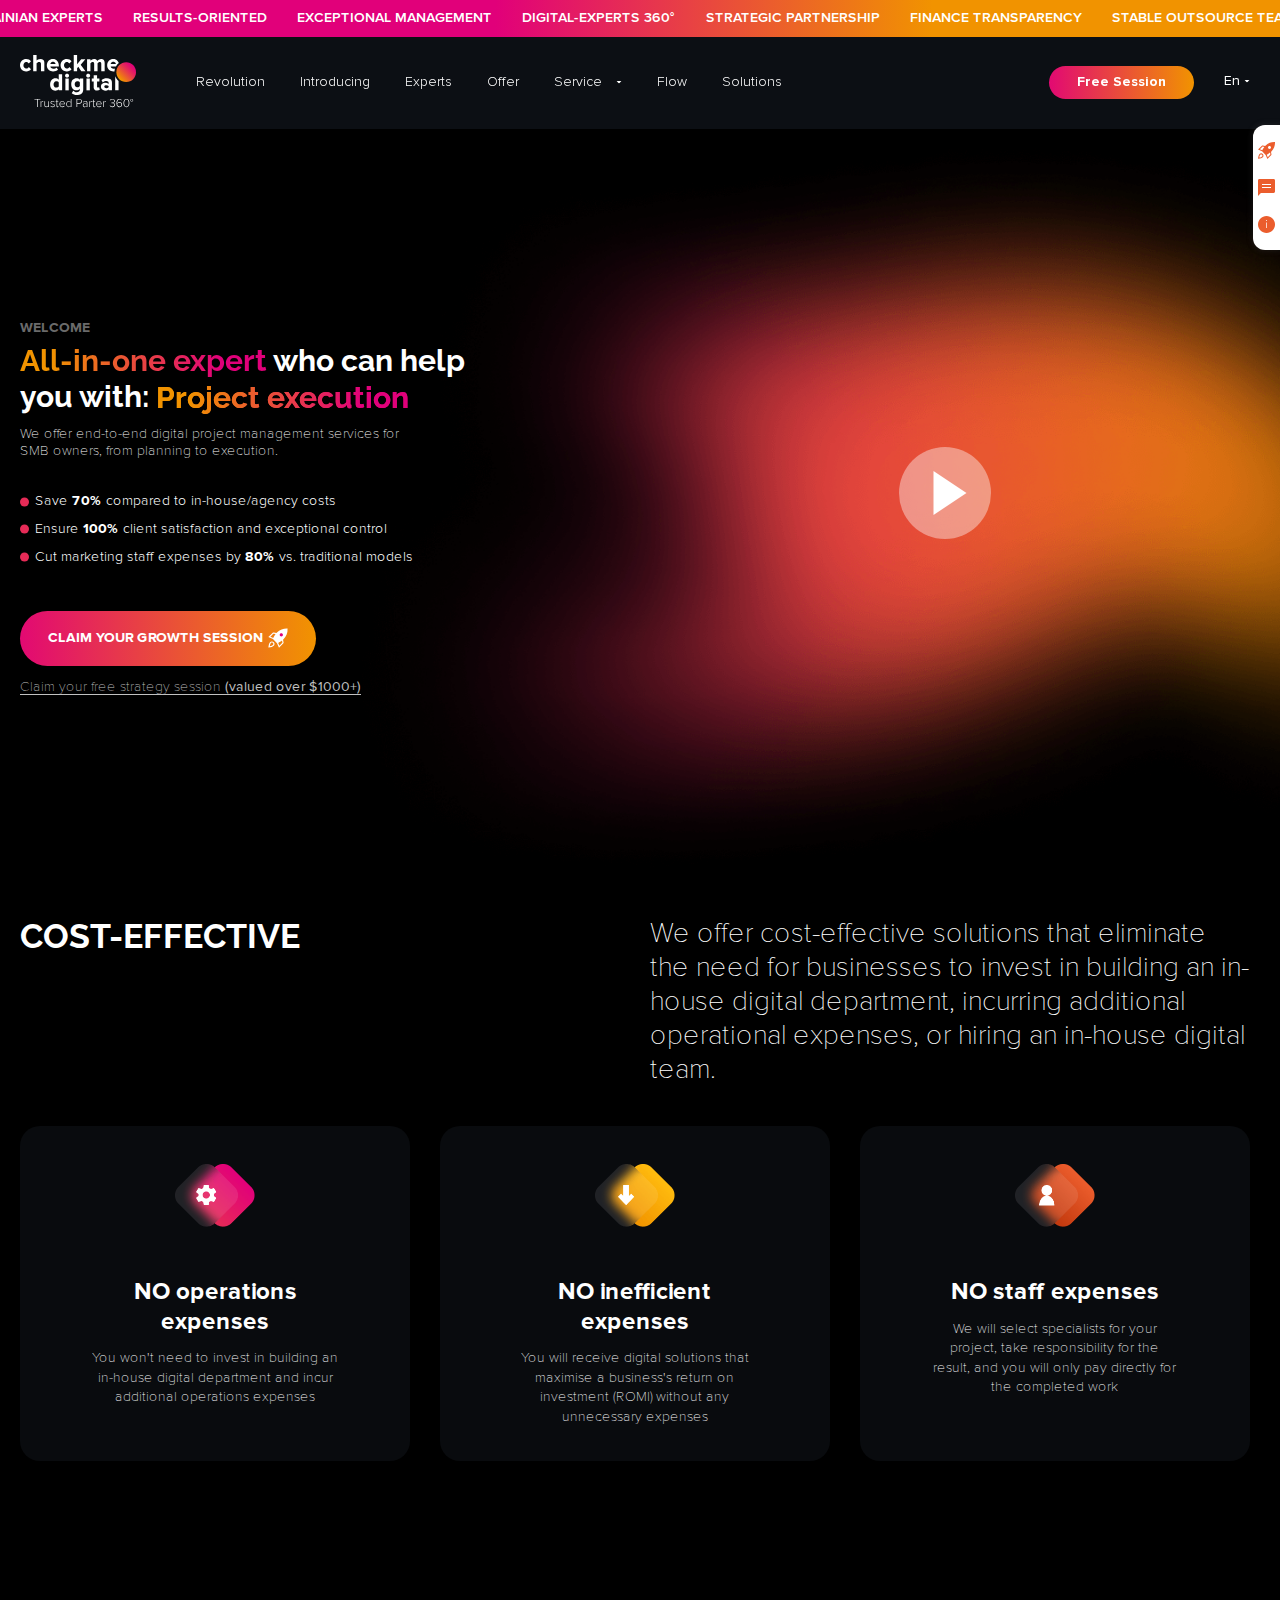
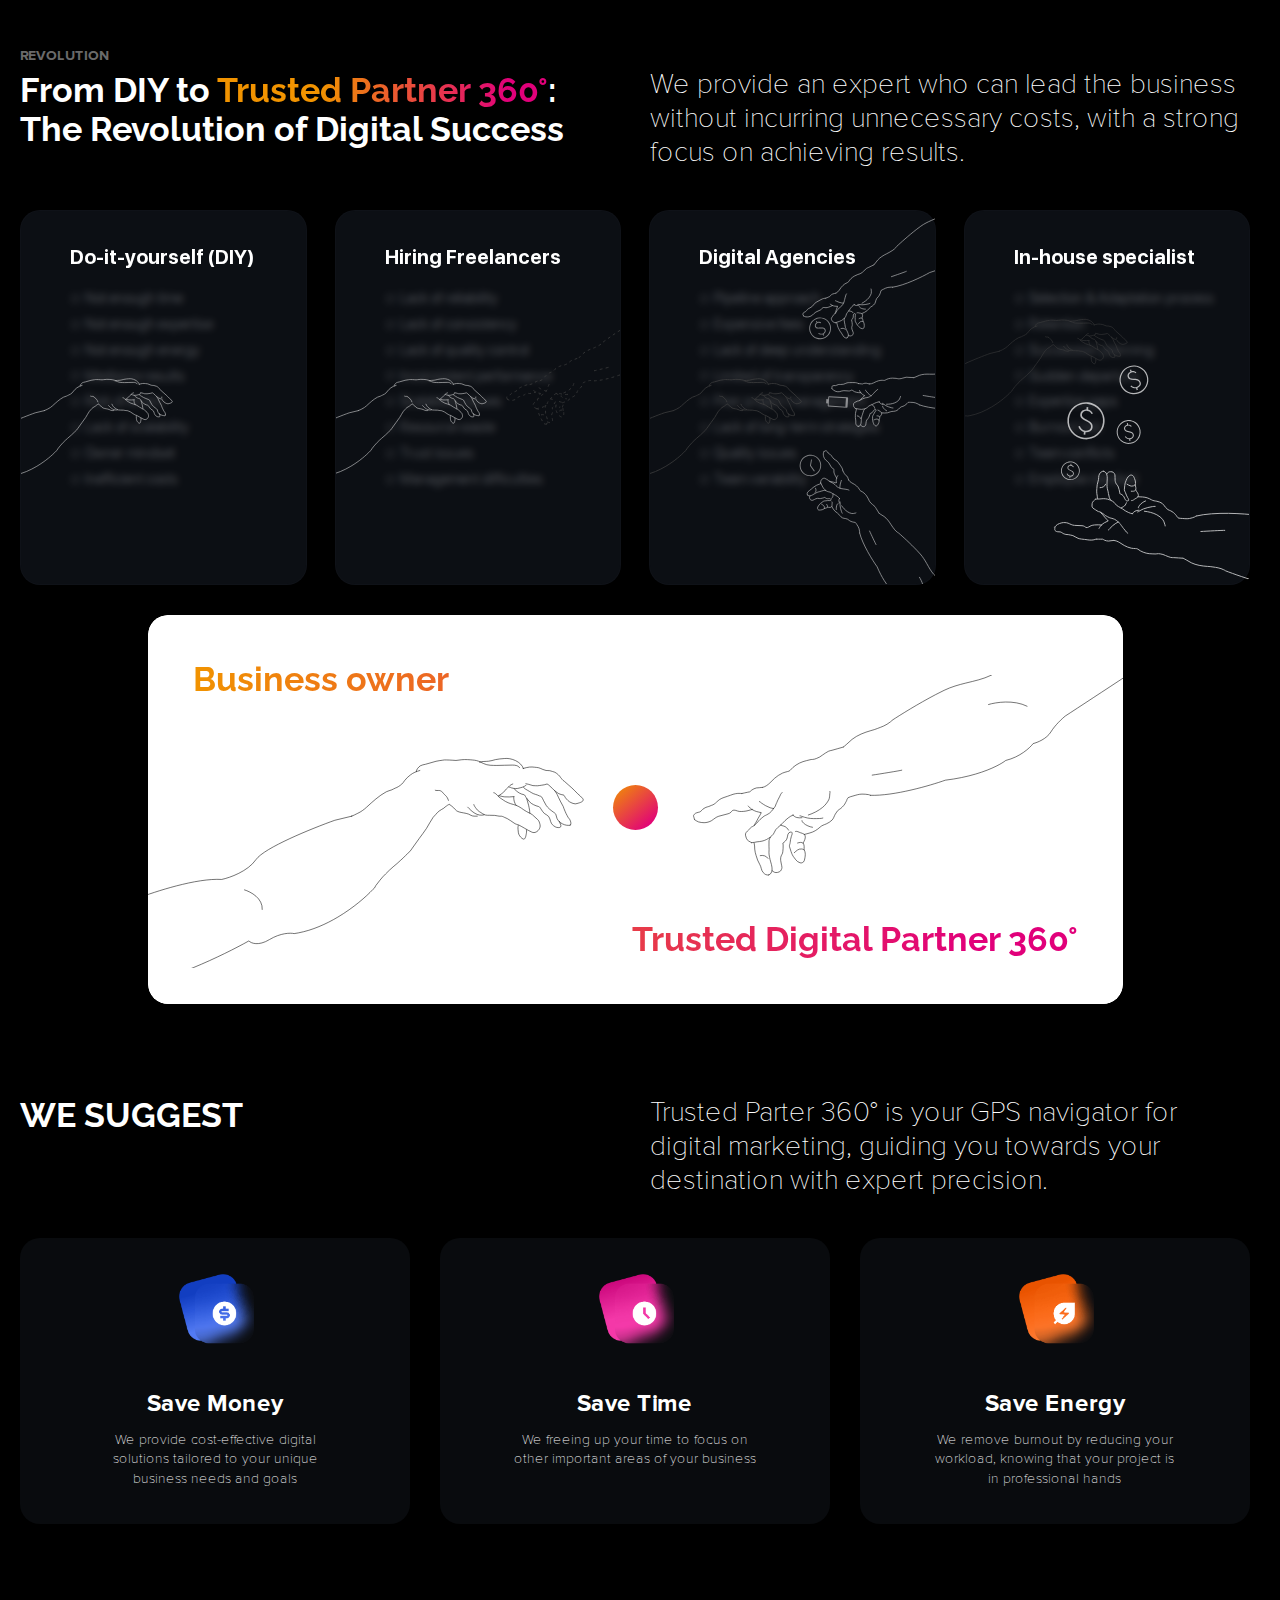
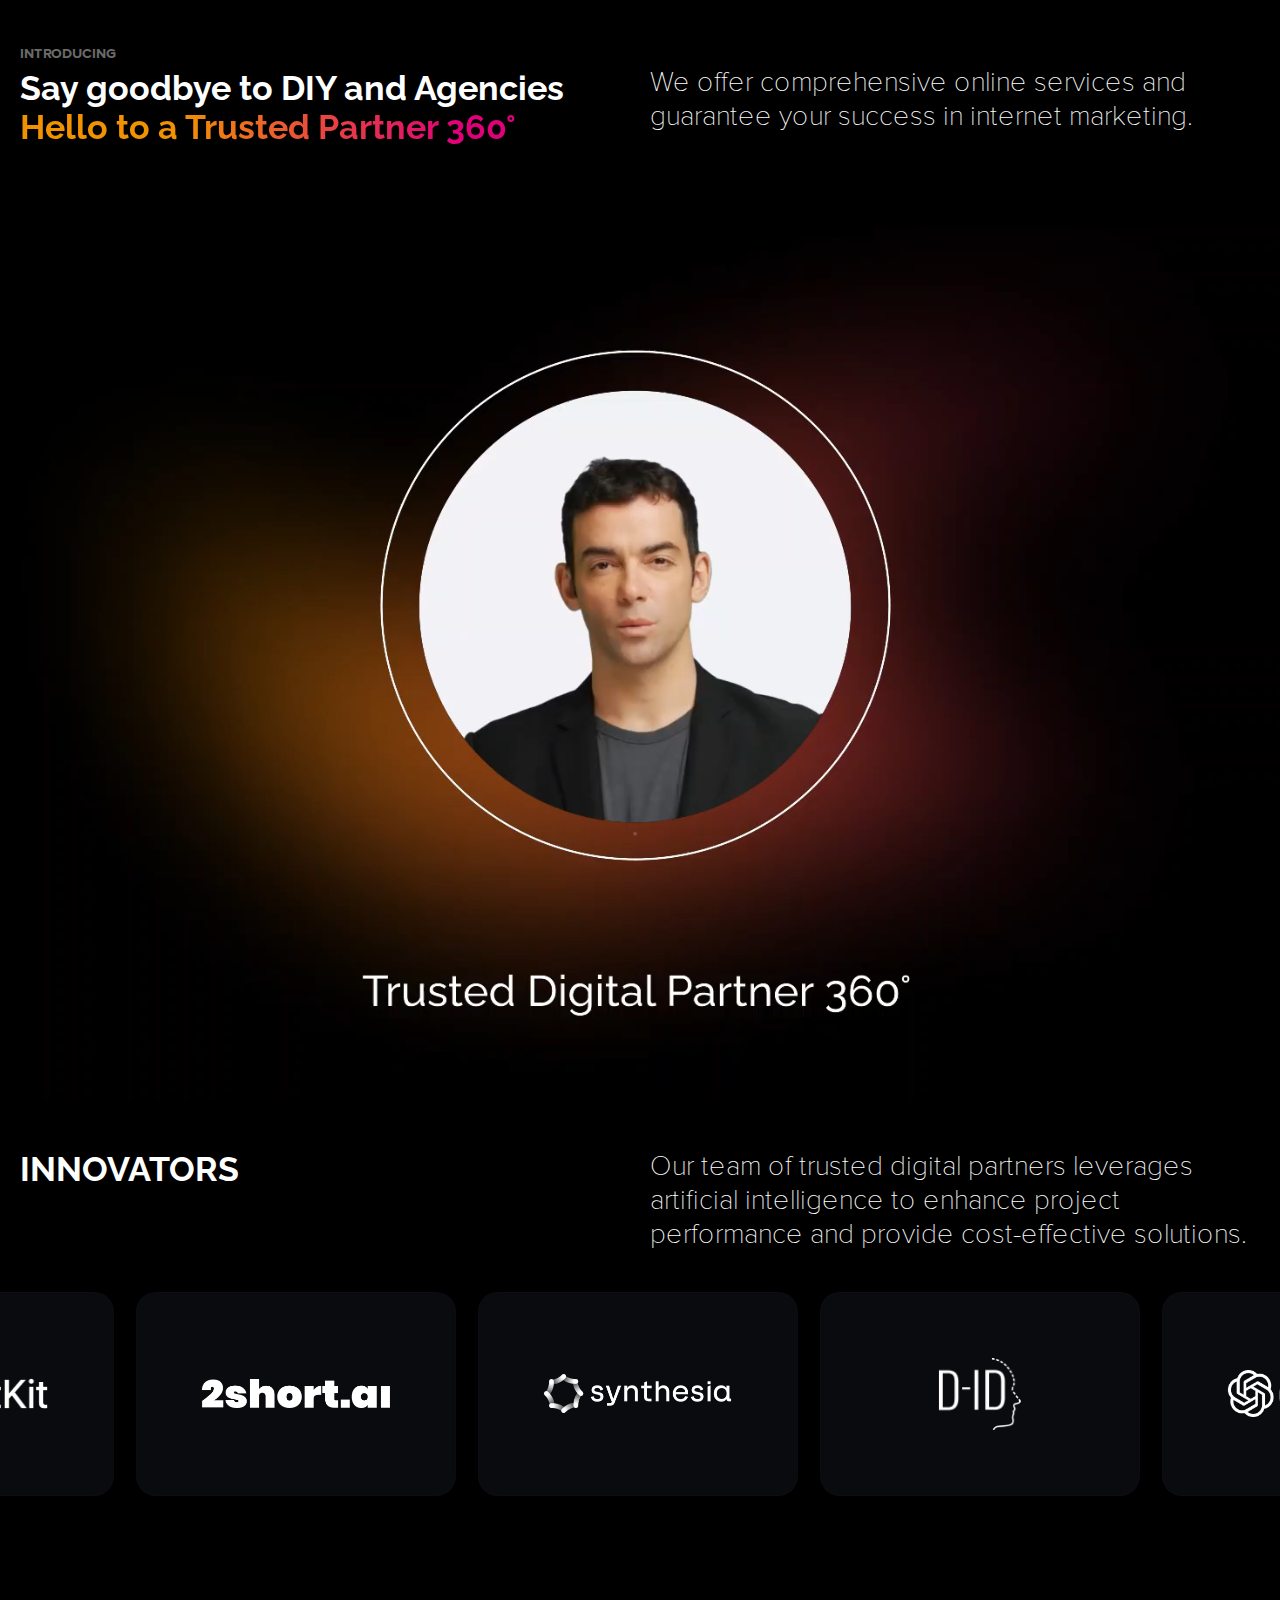
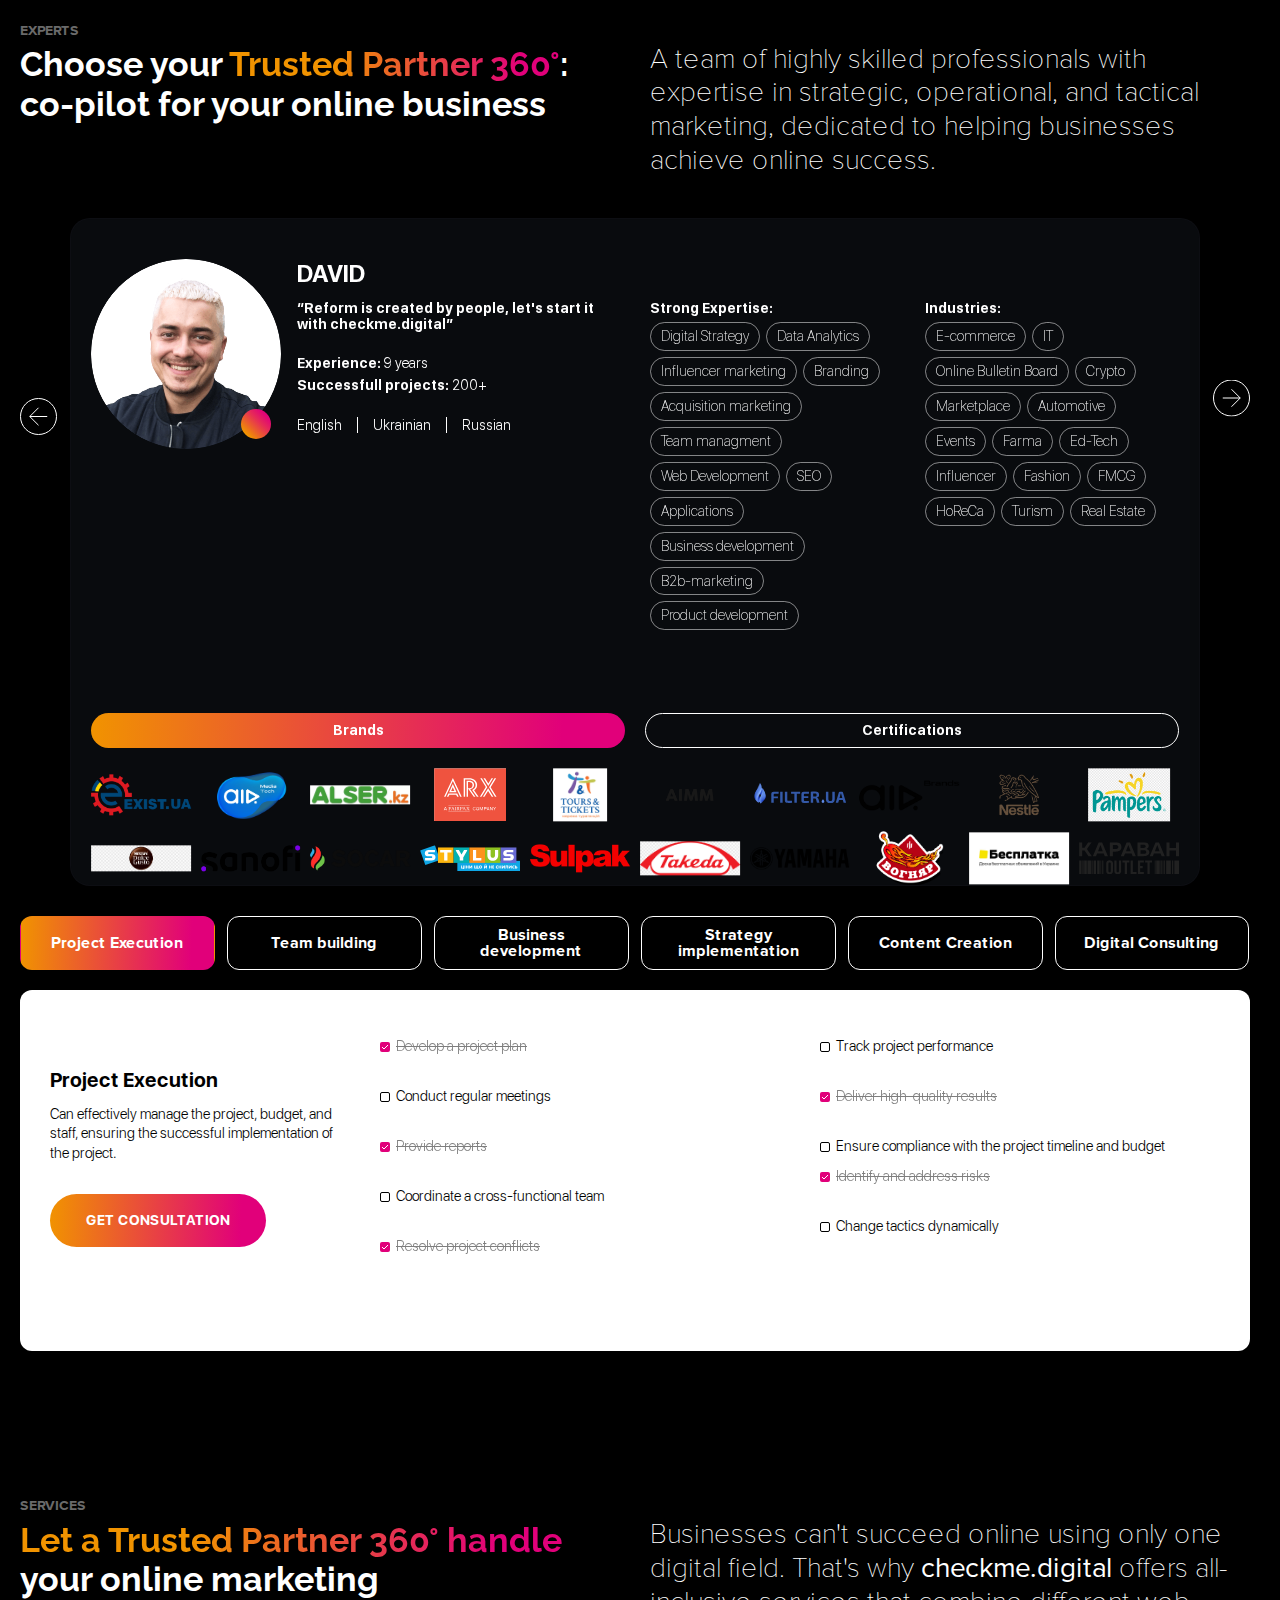
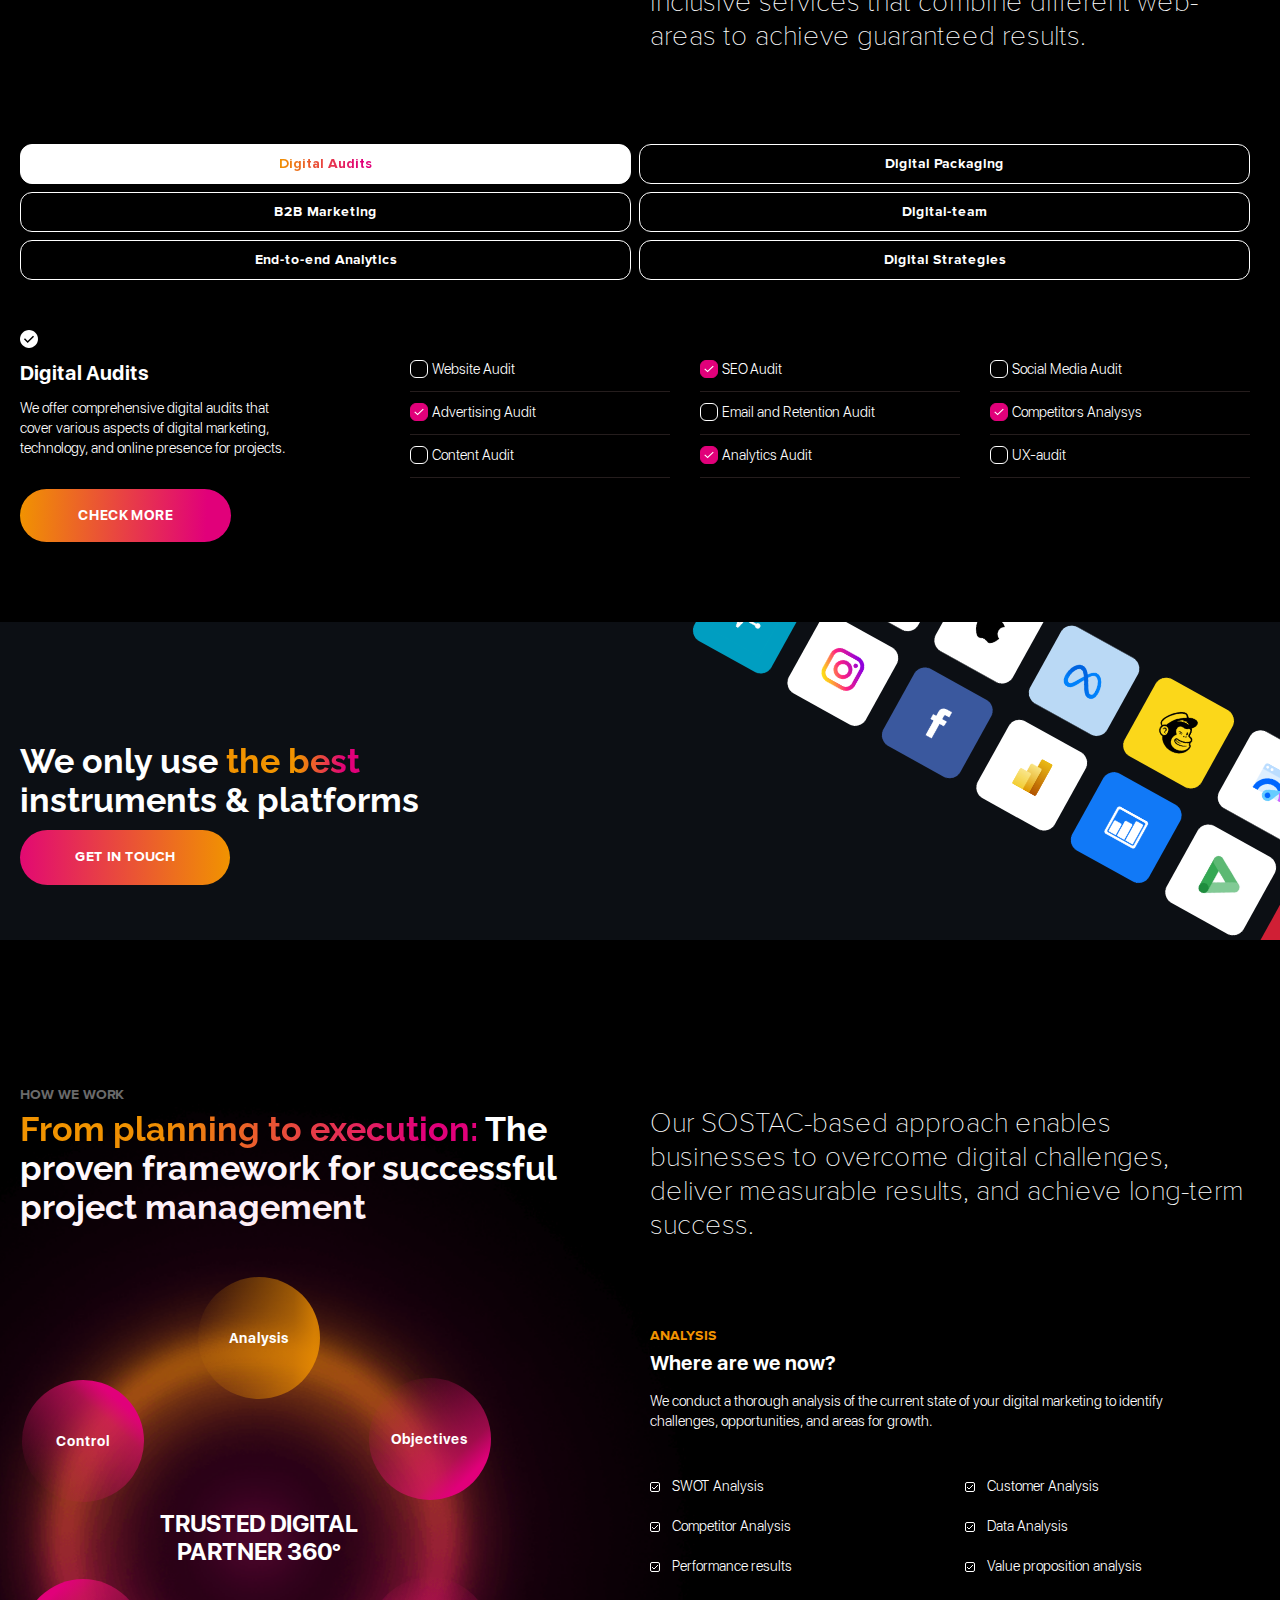
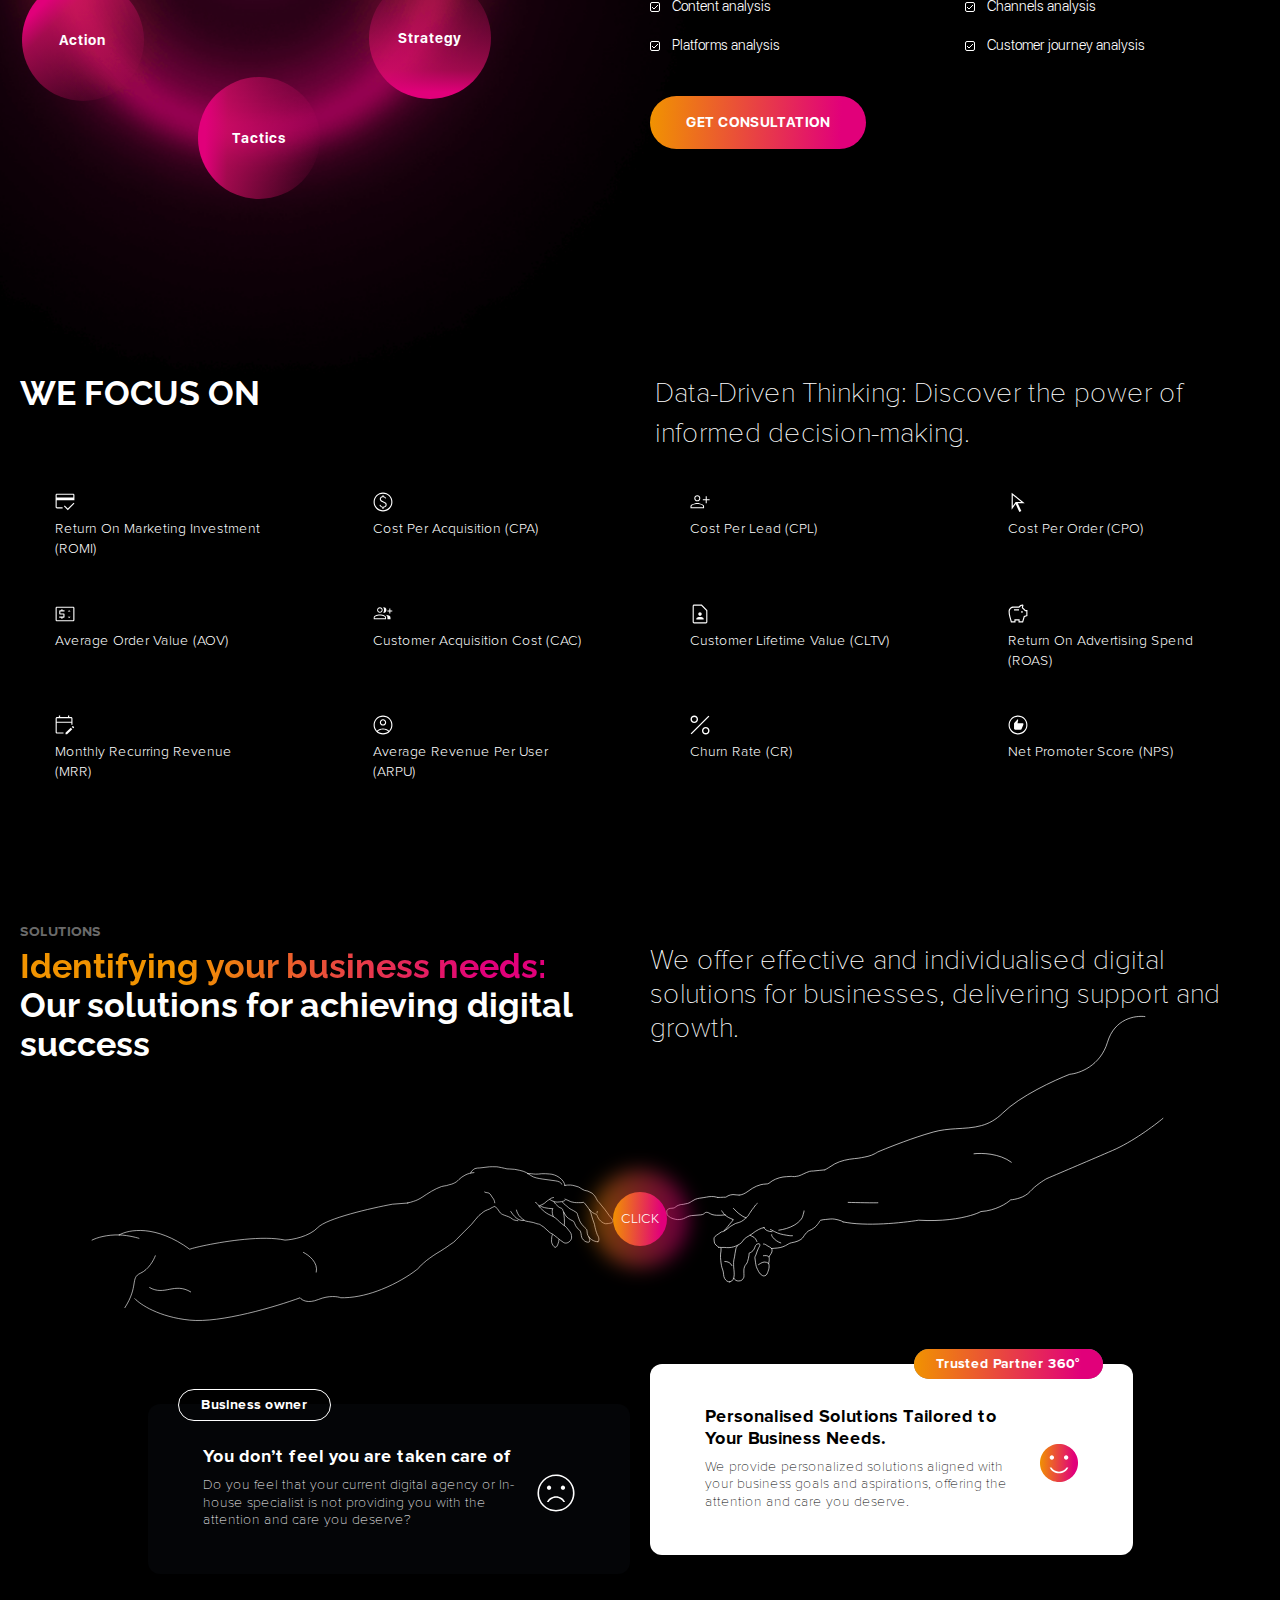
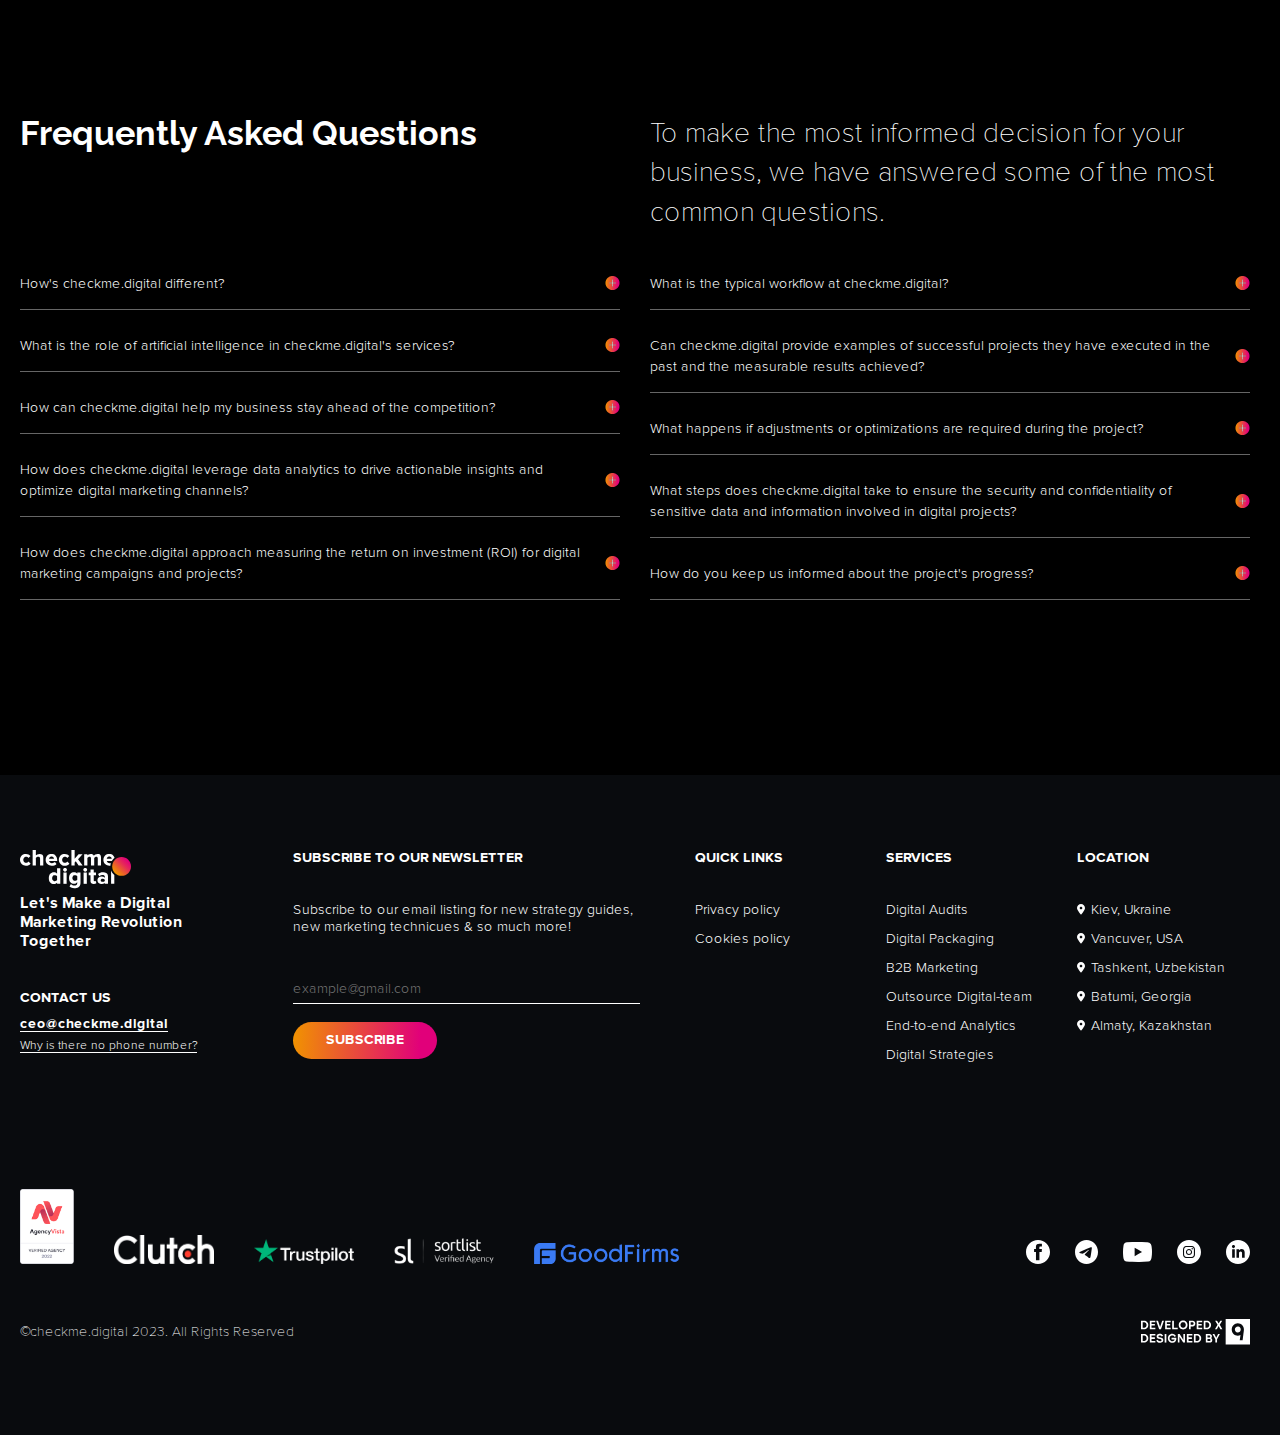
==== commit 089266ed: "Правки стилів + додав Show more в слайдер" ====
--- a/_dist/index.html
+++ b/_dist/index.html
@@ -660,6 +660,9 @@
 												<li class="team-features__item">B2b-marketing</li>
 												<li class="team-features__item">Product development</li>
 											</ul>
+											<button class="team-features__more btn">
+												<span>Show more</span>
+											</button>
 										</div>
 										<div class="team-features__col">
 											<p class="team-features__title">Industries:</p>
@@ -680,6 +683,9 @@
 												<li class="team-features__item">Turism</li>
 												<li class="team-features__item">Real Estate</li>
 											</ul>
+											<button class="team-features__more btn">
+												<span>Show more</span>
+											</button>
 										</div>
 									</div>
 								</div>
@@ -2880,209 +2886,213 @@
 					</div>
 				</div>
 				<div class="faq__content _single">
-					<div class="faq__spoiler spoiler-faq">
-						<p class="spoiler-faq__name">
-							How's checkme.digital different?
-						</p>
-						<div class="spoiler-faq__contant">
-							<p>
-								At сheckme.digital, we champion the values of partnership, transparency, and adaptability, empowering businesses to thrive in the digital realm. Our team of trusted marketing partners collaborates closely with clients, helping them save money, time, and energy.
+					<div class="faq__col">
+						<div class="faq__spoiler spoiler-faq">
+							<p class="spoiler-faq__name">
+								How's checkme.digital different?
 							</p>
-							<p>
-								With our focus on these values, we guarantee that our clients always receive the best value for their investment. With our help, businesses receive comprehensive digital solutions for both strategic and operational needs.
+							<div class="spoiler-faq__contant">
+								<p>
+									At сheckme.digital, we champion the values of partnership, transparency, and adaptability, empowering businesses to thrive in the digital realm. Our team of trusted marketing partners collaborates closely with clients, helping them save money, time, and energy.
+								</p>
+								<p>
+									With our focus on these values, we guarantee that our clients always receive the best value for their investment. With our help, businesses receive comprehensive digital solutions for both strategic and operational needs.
+								</p>
+								<p>
+									Using digital tools, checkme.digital works to increase your return on marketing investment (ROMI) and ensures systematic and comprehensive work, guaranteeing sustainable business growth.
+								</p>
+								<p>
+									Together, we exercise strategic oversight of the project, optimizing resources based on the real needs of the business. checkme.digital makes decisions and acts solely in the interests of its clients. We achieve your goals and unlock your full potential in the digital age.
+								</p>
+							</div>
+						</div>
+						<div class="faq__spoiler spoiler-faq">
+							<p class="spoiler-faq__name">
+								What is the role of artificial intelligence in checkme.digital's services?
 							</p>
-							<p>
-								Using digital tools, checkme.digital works to increase your return on marketing investment (ROMI) and ensures systematic and comprehensive work, guaranteeing sustainable business growth.
+							<div class="spoiler-faq__contant">
+								<p>
+									Our team of trusted digital partners leverages artificial intelligence to enhance project performance and provide cost-effective solutions. We harness the power of AI to optimize your digital strategies and ensure successful outcomes. AI plays a crucial role in several aspects of our work:
+								</p>
+								<p>
+									1) Automation: AI automates repetitive tasks and processes, saving time and resources for both our team and clients. This includes automated data collection, reporting, and campaign optimization, allowing us to focus on strategic planning and creative initiatives.
+								</p>
+								<p>
+									2) Chatbots and Virtual Assistants: We integrate AI-powered chatbots and virtual assistants into websites and customer service platforms to provide instant and personalized support to users.
+								</p>
+								<p>
+									3) Data Analysis: AI algorithms allow us to analyze vast amounts of data quickly and accurately. This helps us gain valuable insights into consumer behavior, market trends, and campaign performance, enabling data-driven decision-making and optimization.
+								</p>
+								<p>
+									By harnessing the capabilities of AI, checkme.digital delivers advanced solutions that drive business growth, improve customer experiences, and stay at the forefront of the ever-evolving digital landscape.
+								</p>
+							</div>
+						</div>
+						<div class="faq__spoiler spoiler-faq">
+							<p class="spoiler-faq__name">
+								How can checkme.digital help my business stay ahead of the competition?
 							</p>
-							<p>
-								Together, we exercise strategic oversight of the project, optimizing resources based on the real needs of the business. checkme.digital makes decisions and acts solely in the interests of its clients. We achieve your goals and unlock your full potential in the digital age.
+							<div class="spoiler-faq__contant">
+								<p>
+									At checkme.digital, we understand the importance of staying ahead of the competition in the dynamic digital landscape. Here's how we can help your business achieve that:
+								</p>
+								<p>
+									1) Strategic Guidance: Our team of experts will conduct a thorough analysis of your industry, competitors, and target audience. We'll identify unique opportunities and challenges to develop a strategic roadmap that sets your business apart from the competition.
+								</p>
+								<p>
+									2) Innovative Solutions: We leverage the latest digital trends, technologies, and tools to provide innovative solutions tailored to your business needs. Whether it's implementing cutting-edge marketing techniques, optimizing your online presence, or exploring emerging platforms, we ensure your business remains ahead of the curve.
+								</p>
+								<p>
+									3) Continuous Monitoring and Optimization: We don't stop at implementation. We continuously monitor the performance of your digital campaigns, websites, and online presence. We identify areas for improvement and optimization, ensuring your business stays agile and adaptive in the face of evolving market dynamics.
+								</p>
+								<p>
+									By partnering with checkme.digital, you'll have a dedicated team of digital experts working tirelessly to help your business outpace the competition, seize new opportunities, and achieve long-term success in the digital realm.
+								</p>
+							</div>
+						</div>
+						<div class="faq__spoiler spoiler-faq">
+							<p class="spoiler-faq__name">
+								How does checkme.digital leverage data analytics to drive actionable insights and optimize digital marketing channels?
 							</p>
-						</div>
-					</div>
-					<div class="faq__spoiler spoiler-faq">
-						<p class="spoiler-faq__name">
-							What is the role of artificial intelligence in checkme.digital's services?
-						</p>
-						<div class="spoiler-faq__contant">
-							<p>
-								Our team of trusted digital partners leverages artificial intelligence to enhance project performance and provide cost-effective solutions. We harness the power of AI to optimize your digital strategies and ensure successful outcomes. AI plays a crucial role in several aspects of our work:
+							<div class="spoiler-faq__contant">
+								<p>
+									At checkme.digital, we recognize the power of data analytics in driving actionable insights and optimizing digital marketing channels. Here's how we leverage data analytics to benefit your business:
+								</p>
+								<p>
+									1) Data Collection: We gather data from diverse sources, including website analytics, social media platforms, advertising campaigns, customer interactions, and more.
+								</p>
+								<p>
+									2) Data Analysis: Our team of data experts employs advanced analytical tools and techniques to analyze the collected data.
+								</p>
+								<p>
+									3) Customer Segmentation: Through data analysis, we segment your customer base into distinct groups based on demographics, behaviors, interests, and other relevant factors.
+								</p>
+								<p>
+									4) Performance Measurement: We establish key performance indicators (KPIs) aligned with your business objectives.
+								</p>
+								<p>
+									5) Conversion Optimization: By analyzing user behavior and identifying conversion bottlenecks, we implement strategies to improve your conversion rates.
+								</p>
+								<p>
+									6) Predictive Analytics: We leverage predictive analytics techniques to forecast future trends, customer behavior, and market dynamics.
+								</p>
+								<p>
+									7) Continuous Optimization: Data analytics is an ongoing process. We continuously monitor and analyze the performance of your digital marketing channels, campaigns, and initiatives.
+								</p>
+								<p>
+									By harnessing the power of data analytics, we ensure that your digital marketing efforts are data-driven, efficient, and effective. We empower your business with actionable insights that guide decision-making, optimize performance, and drive sustainable growth in the ever-evolving digital landscape.
+								</p>
+							</div>
+						</div>
+						<div class="faq__spoiler spoiler-faq">
+							<p class="spoiler-faq__name">
+								How does checkme.digital approach measuring the return on investment (ROI) for digital marketing campaigns and projects?
 							</p>
-							<p>
-								1) Automation: AI automates repetitive tasks and processes, saving time and resources for both our team and clients. This includes automated data collection, reporting, and campaign optimization, allowing us to focus on strategic planning and creative initiatives.
+							<div class="spoiler-faq__contant">
+								<p>
+									At checkme.digital, we understand the importance of measuring return on investment (ROI) for digital marketing campaigns and projects. Here's how we approach ROI measurement:
+								</p>
+								<p>
+									1) Clear Objectives and KPIs: We work closely with our clients to define clear objectives for each campaign or project. These objectives are aligned with your business goals and provide a foundation for measuring ROI.
+								</p>
+								<p>
+									2) Advanced Analytics Tools: We utilize advanced analytics tools and technologies to track and collect data throughout the digital marketing campaigns.
+								</p>
+								<p>
+									3) Data Analysis: Our team of data experts analyzes the collected data to evaluate campaign performance and calculate ROI.
+								</p>
+								<p>
+									4) Attribution Modeling: We employ attribution modeling techniques to assign credit to different touchpoints along the customer journey.
+								</p>
+								<p>
+									5) ROI Calculation and Reporting: Based on the collected data, analysis, and attribution modeling, we calculate the ROI for your digital marketing campaigns and projects.
+								</p>
+								<p>
+									6) Ongoing Optimization: Measuring ROI is not a one-time activity. We continuously monitor and evaluate the performance of your campaigns and projects to identify opportunities for optimization.
+								</p>
+								<p>
+									By taking a data-driven approach to ROI measurement, we ensure that our digital marketing campaigns and projects deliver measurable results and provide a clear understanding of the value generated. Our focus on ROI enables us to optimize strategies, enhance performance, and drive sustainable business growth in the digital landscape.
+								</p>
+							</div>
+						</div>
+					</div>
+					<div class="faq__col">
+						<div class="faq__spoiler spoiler-faq">
+							<p class="spoiler-faq__name">
+								What is the typical workflow at checkme.digital?
 							</p>
-							<p>
-								2) Chatbots and Virtual Assistants: We integrate AI-powered chatbots and virtual assistants into websites and customer service platforms to provide instant and personalized support to users.
+							<div class="spoiler-faq__contant">
+								<p>
+									At checkme.digital, our typical workflow encompasses the following stages:
+								</p>
+								<p>
+									1) Project Initiation: We begin by thoroughly understanding your business objectives, target audience, and project requirements. 
+								</p>
+								<p>
+									2) Analysis and Planning: Our team conducts in-depth research and analysis to gain insights into your industry, competitors, and target market.
+								</p>
+								<p>
+									3) Strategy Development: We collaborate with you to develop a tailored digital marketing strategy that aligns with your business objectives.
+								</p>
+								<p>
+									4) Tactics and Implementation: In this phase, we put the strategy into action. Our team executes the planned tactics, which may include website development, content creation, social media marketing, search engine optimization (SEO), paid advertising, email marketing, and more.
+								</p>
+								<p>
+									5) Performance Monitoring: We closely monitor the performance of your digital campaigns and projects. This involves tracking key performance indicators (KPIs), analyzing data, and measuring the success of various initiatives.
+								</p>
+								<p>
+									6) Optimization and Adjustment: Based on the insights gathered from performance monitoring, we optimize and adjust our strategies and tactics. We make data-driven decisions to improve campaign performance, enhance user experience, and maximize your return on investment (ROI).
+								</p>
+								<p>
+									7) Reporting and Communication: We provide regular reports and updates on the progress and performance of your digital projects.
+								</p>
+								<p>
+									8) Project Completion and Evaluation: Once the project objectives are achieved, we conduct a thorough evaluation to assess the outcomes and impact of our work.
+								</p>
+							</div>
+						</div>
+						<div class="faq__spoiler spoiler-faq">
+							<p class="spoiler-faq__name">
+								Can checkme.digital provide examples of successful projects they have executed in the past and the measurable results achieved?
 							</p>
-							<p>
-								3) Data Analysis: AI algorithms allow us to analyze vast amounts of data quickly and accurately. This helps us gain valuable insights into consumer behavior, market trends, and campaign performance, enabling data-driven decision-making and optimization.
+							<div class="spoiler-faq__contant">
+								<p>
+									Certainly! We have a track record of successful projects across various industries. While the specifics of each project may vary, we can provide case studies and success stories that demonstrate our expertise and the measurable results achieved for our clients.
+								</p>
+								<p>
+									These results may include increased website traffic, higher conversion rates, improved brand visibility, enhanced customer engagement, and revenue growth. We'd be happy to share relevant examples during our consultation to showcase the impact of our services.
+								</p>
+							</div>
+						</div>
+						<div class="faq__spoiler spoiler-faq">
+							<p class="spoiler-faq__name">
+								What happens if adjustments or optimizations are required during the project?
 							</p>
-							<p>
-								By harnessing the capabilities of AI, checkme.digital delivers advanced solutions that drive business growth, improve customer experiences, and stay at the forefront of the ever-evolving digital landscape.
+							<div class="spoiler-faq__contant">
+								<p>
+									Our workflow is designed to be adaptable and flexible. If adjustments or optimizations are needed during the project, we proactively identify them through continuous monitoring and analysis. We make necessary changes to strategies, tactics, or implementations to enhance performance and align with the project objectives. Our goal is to ensure that we stay agile and responsive to evolving needs, maximizing the project's success.
+								</p>
+							</div>
+						</div>
+						<div class="faq__spoiler spoiler-faq">
+							<p class="spoiler-faq__name">
+								What steps does checkme.digital take to ensure the security and confidentiality of sensitive data and information involved in digital projects?
 							</p>
-						</div>
-					</div>
-					<div class="faq__spoiler spoiler-faq">
-						<p class="spoiler-faq__name">
-							How can checkme.digital help my business stay ahead of the competition?
-						</p>
-						<div class="spoiler-faq__contant">
-							<p>
-								At checkme.digital, we understand the importance of staying ahead of the competition in the dynamic digital landscape. Here's how we can help your business achieve that:
+							<div class="spoiler-faq__contant">
+								<p>
+									Data security and confidentiality are of paramount importance to us at checkme.digital. We prioritize the protection of sensitive data throughout all stages of our projects. We follow industry best practices and employ robust security measures to safeguard data against unauthorized access, breaches, and other threats. Our team members adhere to strict confidentiality agreements, and we use secure data management systems and encryption technologies. Rest assured, your data and information are treated with the utmost care and protection throughout our engagement.
+								</p>
+							</div>
+						</div>
+						<div class="faq__spoiler spoiler-faq">
+							<p class="spoiler-faq__name">
+								How do you keep us informed about the project's progress?
 							</p>
-							<p>
-								1) Strategic Guidance: Our team of experts will conduct a thorough analysis of your industry, competitors, and target audience. We'll identify unique opportunities and challenges to develop a strategic roadmap that sets your business apart from the competition.
-							</p>
-							<p>
-								2) Innovative Solutions: We leverage the latest digital trends, technologies, and tools to provide innovative solutions tailored to your business needs. Whether it's implementing cutting-edge marketing techniques, optimizing your online presence, or exploring emerging platforms, we ensure your business remains ahead of the curve.
-							</p>
-							<p>
-								3) Continuous Monitoring and Optimization: We don't stop at implementation. We continuously monitor the performance of your digital campaigns, websites, and online presence. We identify areas for improvement and optimization, ensuring your business stays agile and adaptive in the face of evolving market dynamics.
-							</p>
-							<p>
-								By partnering with checkme.digital, you'll have a dedicated team of digital experts working tirelessly to help your business outpace the competition, seize new opportunities, and achieve long-term success in the digital realm.
-							</p>
-						</div>
-					</div>
-					<div class="faq__spoiler spoiler-faq">
-						<p class="spoiler-faq__name">
-							How does checkme.digital leverage data analytics to drive actionable insights and optimize digital marketing channels?
-						</p>
-						<div class="spoiler-faq__contant">
-							<p>
-								At checkme.digital, we recognize the power of data analytics in driving actionable insights and optimizing digital marketing channels. Here's how we leverage data analytics to benefit your business:
-							</p>
-							<p>
-								1) Data Collection: We gather data from diverse sources, including website analytics, social media platforms, advertising campaigns, customer interactions, and more.
-							</p>
-							<p>
-								2) Data Analysis: Our team of data experts employs advanced analytical tools and techniques to analyze the collected data.
-							</p>
-							<p>
-								3) Customer Segmentation: Through data analysis, we segment your customer base into distinct groups based on demographics, behaviors, interests, and other relevant factors.
-							</p>
-							<p>
-								4) Performance Measurement: We establish key performance indicators (KPIs) aligned with your business objectives.
-							</p>
-							<p>
-								5) Conversion Optimization: By analyzing user behavior and identifying conversion bottlenecks, we implement strategies to improve your conversion rates.
-							</p>
-							<p>
-								6) Predictive Analytics: We leverage predictive analytics techniques to forecast future trends, customer behavior, and market dynamics.
-							</p>
-							<p>
-								7) Continuous Optimization: Data analytics is an ongoing process. We continuously monitor and analyze the performance of your digital marketing channels, campaigns, and initiatives.
-							</p>
-							<p>
-								By harnessing the power of data analytics, we ensure that your digital marketing efforts are data-driven, efficient, and effective. We empower your business with actionable insights that guide decision-making, optimize performance, and drive sustainable growth in the ever-evolving digital landscape.
-							</p>
-						</div>
-					</div>
-					<div class="faq__spoiler spoiler-faq">
-						<p class="spoiler-faq__name">
-							How does checkme.digital approach measuring the return on investment (ROI) for digital marketing campaigns and projects?
-						</p>
-						<div class="spoiler-faq__contant">
-							<p>
-								At checkme.digital, we understand the importance of measuring return on investment (ROI) for digital marketing campaigns and projects. Here's how we approach ROI measurement:
-							</p>
-							<p>
-								1) Clear Objectives and KPIs: We work closely with our clients to define clear objectives for each campaign or project. These objectives are aligned with your business goals and provide a foundation for measuring ROI.
-							</p>
-							<p>
-								2) Advanced Analytics Tools: We utilize advanced analytics tools and technologies to track and collect data throughout the digital marketing campaigns.
-							</p>
-							<p>
-								3) Data Analysis: Our team of data experts analyzes the collected data to evaluate campaign performance and calculate ROI.
-							</p>
-							<p>
-								4) Attribution Modeling: We employ attribution modeling techniques to assign credit to different touchpoints along the customer journey.
-							</p>
-							<p>
-								5) ROI Calculation and Reporting: Based on the collected data, analysis, and attribution modeling, we calculate the ROI for your digital marketing campaigns and projects.
-							</p>
-							<p>
-								6) Ongoing Optimization: Measuring ROI is not a one-time activity. We continuously monitor and evaluate the performance of your campaigns and projects to identify opportunities for optimization.
-							</p>
-							<p>
-								By taking a data-driven approach to ROI measurement, we ensure that our digital marketing campaigns and projects deliver measurable results and provide a clear understanding of the value generated. Our focus on ROI enables us to optimize strategies, enhance performance, and drive sustainable business growth in the digital landscape.
-							</p>
-						</div>
-					</div>
-					<div class="faq__spoiler spoiler-faq">
-						<p class="spoiler-faq__name">
-							What is the typical workflow at checkme.digital?
-						</p>
-						<div class="spoiler-faq__contant">
-							<p>
-								At checkme.digital, our typical workflow encompasses the following stages:
-							</p>
-							<p>
-								1) Project Initiation: We begin by thoroughly understanding your business objectives, target audience, and project requirements. 
-							</p>
-							<p>
-								2) Analysis and Planning: Our team conducts in-depth research and analysis to gain insights into your industry, competitors, and target market.
-							</p>
-							<p>
-								3) Strategy Development: We collaborate with you to develop a tailored digital marketing strategy that aligns with your business objectives.
-							</p>
-							<p>
-								4) Tactics and Implementation: In this phase, we put the strategy into action. Our team executes the planned tactics, which may include website development, content creation, social media marketing, search engine optimization (SEO), paid advertising, email marketing, and more.
-							</p>
-							<p>
-								5) Performance Monitoring: We closely monitor the performance of your digital campaigns and projects. This involves tracking key performance indicators (KPIs), analyzing data, and measuring the success of various initiatives.
-							</p>
-							<p>
-								6) Optimization and Adjustment: Based on the insights gathered from performance monitoring, we optimize and adjust our strategies and tactics. We make data-driven decisions to improve campaign performance, enhance user experience, and maximize your return on investment (ROI).
-							</p>
-							<p>
-								7) Reporting and Communication: We provide regular reports and updates on the progress and performance of your digital projects.
-							</p>
-							<p>
-								8) Project Completion and Evaluation: Once the project objectives are achieved, we conduct a thorough evaluation to assess the outcomes and impact of our work.
-							</p>
-						</div>
-					</div>
-					<div class="faq__spoiler spoiler-faq">
-						<p class="spoiler-faq__name">
-							Can checkme.digital provide examples of successful projects they have executed in the past and the measurable results achieved?
-						</p>
-						<div class="spoiler-faq__contant">
-							<p>
-								Certainly! We have a track record of successful projects across various industries. While the specifics of each project may vary, we can provide case studies and success stories that demonstrate our expertise and the measurable results achieved for our clients.
-							</p>
-							<p>
-								These results may include increased website traffic, higher conversion rates, improved brand visibility, enhanced customer engagement, and revenue growth. We'd be happy to share relevant examples during our consultation to showcase the impact of our services.
-							</p>
-						</div>
-					</div>
-					<div class="faq__spoiler spoiler-faq">
-						<p class="spoiler-faq__name">
-							What happens if adjustments or optimizations are required during the project?
-						</p>
-						<div class="spoiler-faq__contant">
-							<p>
-								Our workflow is designed to be adaptable and flexible. If adjustments or optimizations are needed during the project, we proactively identify them through continuous monitoring and analysis. We make necessary changes to strategies, tactics, or implementations to enhance performance and align with the project objectives. Our goal is to ensure that we stay agile and responsive to evolving needs, maximizing the project's success.
-							</p>
-						</div>
-					</div>
-					<div class="faq__spoiler spoiler-faq">
-						<p class="spoiler-faq__name">
-							What steps does checkme.digital take to ensure the security and confidentiality of sensitive data and information involved in digital projects?
-						</p>
-						<div class="spoiler-faq__contant">
-							<p>
-								Data security and confidentiality are of paramount importance to us at checkme.digital. We prioritize the protection of sensitive data throughout all stages of our projects. We follow industry best practices and employ robust security measures to safeguard data against unauthorized access, breaches, and other threats. Our team members adhere to strict confidentiality agreements, and we use secure data management systems and encryption technologies. Rest assured, your data and information are treated with the utmost care and protection throughout our engagement.
-							</p>
-						</div>
-					</div>
-					<div class="faq__spoiler spoiler-faq">
-						<p class="spoiler-faq__name">
-							How do you keep us informed about the project's progress?
-						</p>
-						<div class="spoiler-faq__contant">
-							<p>
-								Communication and transparency are integral to our workflow. We provide regular reports and updates to keep you informed about the project's progress. We establish clear communication channels and hold scheduled meetings to discuss milestones, achievements, challenges, and any necessary adjustments. Our team is always available to address your questions and concerns throughout the project lifecycle.
-							</p>
+							<div class="spoiler-faq__contant">
+								<p>
+									Communication and transparency are integral to our workflow. We provide regular reports and updates to keep you informed about the project's progress. We establish clear communication channels and hold scheduled meetings to discuss milestones, achievements, challenges, and any necessary adjustments. Our team is always available to address your questions and concerns throughout the project lifecycle.
+								</p>
+							</div>
 						</div>
 					</div>
 				</div>
--- a/_dist/css/style.min.css
+++ b/_dist/css/style.min.css
@@ -1 +1 @@
-@font-face{font-family:Raleway;src:url(../fonts/Raleway-Bold.woff2) format("woff2"),url(../fonts/Raleway-Bold.woff) format("woff"),url(../fonts/Raleway-Bold.ttf) format("truetype");font-weight:700;font-style:normal;font-display:swap}@font-face{font-family:Proxima;src:url(../fonts/ProximaNovaBold.woff2) format("woff2"),url(../fonts/ProximaNovaBold.woff) format("woff"),url(../fonts/ProximaNovaBold.ttf) format("truetype");font-weight:700;font-style:normal;font-display:swap}@font-face{font-family:Proxima;src:url(../fonts/ProximaNovaThin.woff2) format("woff2"),url(../fonts/ProximaNovaThin.woff) format("woff"),url(../fonts/ProximaNovaThin.ttf) format("truetype");font-weight:100;font-style:normal;font-display:swap}@font-face{font-family:Proxima;src:url(../fonts/ProximaNovaLight.woff2) format("woff2"),url(../fonts/ProximaNovaLight.woff) format("woff"),url(../fonts/ProximaNovaLight.ttf) format("truetype");font-weight:300;font-style:normal;font-display:swap}@font-face{font-family:Proxima;src:url(../fonts/ProximaNovaRegular.woff2) format("woff2"),url(../fonts/ProximaNovaRegular.woff) format("woff"),url(../fonts/ProximaNovaRegular.ttf) format("truetype");font-weight:400;font-style:normal;font-display:swap}@font-face{font-family:Proxima;src:url(../fonts/ProximaNovaSemibold.woff2) format("woff2"),url(../fonts/ProximaNovaSemibold.woff) format("woff"),url(../fonts/ProximaNovaSemibold.ttf) format("truetype");font-weight:600;font-style:normal;font-display:swap}@font-face{font-family:SF-UI;src:url(../fonts/SFUIDisplay-Thin.woff2) format("woff2"),url(../fonts/SFUIDisplay-Thin.woff) format("woff"),url(../fonts/SFUIDisplay-Thin.ttf) format("truetype");font-weight:100;font-style:normal;font-display:swap}@font-face{font-family:SF-UI;src:url(../fonts/SFUIDisplay-Light.woff2) format("woff2"),url(../fonts/SFUIDisplay-Light.woff) format("woff"),url(../fonts/SFUIDisplay-Light.ttf) format("truetype");font-weight:200;font-style:normal;font-display:swap}@font-face{font-family:SF-UI;src:url(../fonts/SFUIDisplay-Medium.woff2) format("woff2"),url(../fonts/SFUIDisplay-Medium.woff) format("woff"),url(../fonts/SFUIDisplay-Medium.ttf) format("truetype");font-weight:500;font-style:normal;font-display:swap}@font-face{font-family:SF-UI;src:url(../fonts/SFUIDisplay-Semibold.woff2) format("woff2"),url(../fonts/SFUIDisplay-Semibold.woff) format("woff"),url(../fonts/SFUIDisplay-Semibold.ttf) format("truetype");font-weight:600;font-style:normal;font-display:swap}@font-face{font-family:SF-UI;src:url(../fonts/SFUIDisplay-Bold.woff2) format("woff2"),url(../fonts/SFUIDisplay-Bold.woff) format("woff"),url(../fonts/SFUIDisplay-Bold.ttf) format("truetype");font-weight:700;font-style:normal;font-display:swap}*,::after,::before{margin:0;padding:0;box-sizing:border-box;-moz-box-sizing:border-box;-webkit-box-sizing:border-box}body,html{height:100%;min-width:320px}body{line-height:1;font-family:Proxima,sans-serif;font-size:14px;font-weight:100;color:#fff;background-color:#000;-webkit-text-size-adjust:100%;-webkit-font-smoothing:antialiased;-webkit-tap-highlight-color:transparent}a{text-decoration:none;color:#fff;cursor:pointer}li,ol,ul{list-style:none}img{vertical-align:top}button{display:-webkit-inline-box;display:-ms-inline-flexbox;display:inline-flex;-webkit-box-pack:center;-ms-flex-pack:center;justify-content:center;-webkit-box-align:center;-ms-flex-align:center;align-items:center;text-align:center;border:none;outline:0;-webkit-appearance:none;-moz-appearance:none;appearance:none;border-radius:0;background-color:transparent;font-family:Proxima,sans-serif;font-size:14px;font-weight:100;color:#fff;cursor:pointer}input,select,textarea{resize:none;outline:0;border:none;background-color:transparent;font-family:Proxima,sans-serif;font-size:14px;font-weight:100;color:#fff;-webkit-appearance:none;-moz-appearance:none;appearance:none;border-radius:0}input::-webkit-inner-spin-button,input::-webkit-outer-spin-button{-webkit-appearance:none}input:-webkit-autofill,input:-webkit-autofill:focus,input:-webkit-autofill:hover,select:-webkit-autofill,select:-webkit-autofill:focus,select:-webkit-autofill:hover,textarea:-webkit-autofill,textarea:-webkit-autofill:focus,textarea:-webkit-autofill:hover{-webkit-box-shadow:0 0 0 1000px transparent inset!important;box-shadow:0 0 0 1000px transparent inset!important;-webkit-transition:background-color 5000s ease-in-out;transition:background-color 5000s ease-in-out;-webkit-text-fill-color:#fff}select::-ms-expand{display:none}h1,h2,h3,h4,h5,h6{font-family:Proxima,sans-serif;font-size:14px;font-weight:100}strong{font-weight:inherit}body._lock{overflow:hidden}.wrapper{display:-webkit-box;display:-ms-flexbox;display:flex;-webkit-box-orient:vertical;-webkit-box-direction:normal;-ms-flex-direction:column;flex-direction:column;min-height:100%;overflow:hidden}.main{-webkit-box-flex:1;-ms-flex:1 1 auto;flex:1 1 auto}._cont{max-width:1330px;margin:0 auto;padding:0 30px 0 20px}.btn{position:relative;display:-webkit-inline-box;display:-ms-inline-flexbox;display:inline-flex;-webkit-box-pack:center;-ms-flex-pack:center;justify-content:center;-webkit-box-align:center;-ms-flex-align:center;align-items:center;font:700 14px/1.21 Proxima;color:#fff;border-radius:32px;background:-webkit-gradient(linear,left top,right top,color-stop(-6.58%,#e1007a),to(#f19300));background:-o-linear-gradient(left,#e1007a -6.58%,#f19300 100%);background:linear-gradient(90deg,#e1007a -6.58%,#f19300 100%)}.btn::before{content:"";position:absolute;top:50%;left:50%;-webkit-transform:translate(-50%,-50%) scale(0);-ms-transform:translate(-50%,-50%) scale(0);transform:translate(-50%,-50%) scale(0);width:calc(100% - 3px);height:calc(100% - 3px);background:#000;border-radius:32px;-webkit-transition:.2s linear;-o-transition:.2s linear;transition:.2s linear}.btn:hover::before{-webkit-transform:translate(-50%,-50%) scale(1);-ms-transform:translate(-50%,-50%) scale(1);transform:translate(-50%,-50%) scale(1)}.btn span{position:relative;text-align:center;z-index:2}h1{font:700 34px/1.2 SF-UI}h2{font:700 20px/1.15 Raleway;text-transform:uppercase}h3{font:700 24px/1.2 SF-UI}h4{font:700 14px/1.42 Proxima}input[type=checkbox]{display:none}.side-links{position:fixed;bottom:15%;right:0;z-index:100}.side-links._left{right:initial;left:0;bottom:30%}.side-links._left .side-links__list{border-radius:0 12px 12px 0}.side-links._left .side-links__item{width:45px;height:29px;padding:5px 12px 5px 14px}.side-links._left .side-links__link{right:initial;left:-10px;padding:14px 24px 14px 64px;border-radius:0 12px 12px 0}.side-links._left .side-links__link._active{right:initial;left:0}.side-links__list{display:-webkit-box;display:-ms-flexbox;display:flex;-webkit-box-orient:vertical;-webkit-box-direction:normal;-ms-flex-direction:column;flex-direction:column;-webkit-box-align:end;-ms-flex-align:end;align-items:flex-end;gap:10px;background:#fff;-webkit-box-shadow:0 0 5px 2px rgba(62,66,66,.22);box-shadow:0 0 5px 2px rgba(62,66,66,.22);padding:12px 0;border-radius:12px 0 0 12px}.side-links__item{width:27px;height:27px;padding:5px;cursor:pointer}.side-links__item img{width:100%;height:100%;-o-object-fit:contain;object-fit:contain}.side-links__link{position:absolute;right:-10px;padding:14px 64px 14px 24px;background:#f0f0f0;border-radius:12px 0 0 12px;font:700 16px/1.18 Proxima;white-space:nowrap;opacity:0;visibility:hidden;pointer-events:none;-webkit-transition:.2s linear;-o-transition:.2s linear;transition:.2s linear;z-index:-1}.side-links__link._active{right:0;opacity:1;visibility:visible;pointer-events:all}.side-links__link_book{top:0;background:-o-linear-gradient(177.76deg,#e1007a 11.77%,#f19300 100%);background:linear-gradient(272.24deg,#e1007a 11.77%,#f19300 100%)}.side-links__link_book::before{border-radius:12px}.side-links__link_comment{top:50%;-webkit-transform:translateY(-50%);-ms-transform:translateY(-50%);transform:translateY(-50%);color:#eb5d2d}.side-links__link_faq{bottom:0;color:#eb5d2d}.intro{display:-webkit-box;display:-ms-flexbox;display:flex;-webkit-box-orient:vertical;-webkit-box-direction:normal;-ms-flex-direction:column;flex-direction:column}.intro__subtitle{font:700 14px/1.21 Proxima;color:#6a6a6a;text-transform:uppercase;margin-bottom:6px}.intro__title{font:700 20px/1.15 Raleway;margin-bottom:7px;max-width:335px}.intro__title strong{font-family:Raleway;background:-o-linear-gradient(177.76deg,#e1007a 11.77%,#f19300 68.64%);background:linear-gradient(272.24deg,#e1007a 11.77%,#f19300 68.64%);-webkit-background-clip:text;-webkit-text-fill-color:transparent;background-clip:text;text-fill-color:transparent}.intro__text{font:100 14px/1.21 Proxima}.intro__text strong{font-weight:400}.social-list{display:-webkit-box;display:-ms-flexbox;display:flex;-webkit-box-align:center;-ms-flex-align:center;align-items:center;gap:25px}.social-list__item{display:-webkit-box;display:-ms-flexbox;display:flex;-webkit-box-align:center;-ms-flex-align:center;align-items:center;height:24px}.social-list__link{display:block;-webkit-transition:.2s linear;-o-transition:.2s linear;transition:.2s linear}.social-list__link:hover{opacity:.5}.social-list__link img{width:100%;height:100%;-o-object-fit:contain;object-fit:contain}.footer-title{font:700 14px/1.21 Proxima}.flickity-slider,.flickity-viewport{height:100%!important}.ticker-innovators__wrapper{outline:0;border:none}.docs__cont{padding-top:200px;padding-bottom:100px}.docs__top{margin-bottom:30px}.docs__subtitle{font:300 14px/1.21 SF-UI;text-transform:uppercase;margin-bottom:6px}.docs__block{margin-bottom:30px}.docs__block h3{margin-bottom:20px}.docs__block p{font:300 14px/1.42 Proxima}.docs__block p:not(:last-child){margin-bottom:15px}.docs__block ul{margin-top:-15px;margin-bottom:20px}.docs__block ul li{position:relative;font:300 14px/1.42 Proxima;padding-left:20px}.docs__block ul li::before{content:"";position:absolute;top:5px;left:8px;width:3px;height:3px;background:#fff;border-radius:50%}.freaks{display:-webkit-box;display:-ms-flexbox;display:flex;-webkit-box-pack:center;-ms-flex-pack:center;justify-content:center;-webkit-box-align:center;-ms-flex-align:center;align-items:center;position:fixed;top:0;left:0;width:100%;height:100%;padding:86px 30px 30px;-webkit-transition:.2s linear;-o-transition:.2s linear;transition:.2s linear;z-index:90;opacity:0;visibility:hidden;pointer-events:none}.freaks._active{opacity:1;visibility:visible;pointer-events:all}.freaks__overlay{position:absolute;top:0;left:0;width:100%;height:100%;background:#000000bd}.freaks__wrapper{position:relative;max-width:630px;padding:37px 40px;background:#11151cbd;-webkit-backdrop-filter:blur(100px);backdrop-filter:blur(100px);border-radius:12px;z-index:2}.freaks__close{position:absolute;top:25px;right:25px;width:17px;height:17px;background:url(../img/popup/close.svg) center/contain no-repeat}.freaks__content{font:100 14px/1.21 Proxima}.freaks__title{font-weight:700;margin-bottom:20px}.freaks__text:not(:last-child){margin-bottom:20px}.session{display:-webkit-box;display:-ms-flexbox;display:flex;-webkit-box-pack:center;-ms-flex-pack:center;justify-content:center;-webkit-box-align:center;-ms-flex-align:center;align-items:center;position:fixed;top:0;left:0;width:100%;height:100%;padding:86px 50px 30px;-webkit-transition:.2s linear;-o-transition:.2s linear;transition:.2s linear;z-index:90;opacity:0;visibility:hidden;pointer-events:none}.session._active{opacity:1;visibility:visible;pointer-events:all}.session__overlay{position:absolute;top:0;left:0;width:100%;height:100%;background:#000000bd}.session__wrapper{position:relative;max-height:calc(100% - 40px);max-width:1070px;overflow:auto;background:#11151C40;-webkit-backdrop-filter:blur(100px);backdrop-filter:blur(100px);border-radius:12px;padding:40px 110px;z-index:2}.session__wrapper::-webkit-scrollbar{width:5px}.session__wrapper::-webkit-scrollbar-track{background:#b8b8b8}.session__wrapper::-webkit-scrollbar-thumb{background:#ee731b;border-radius:5px;-webkit-transition:.2s linear;transition:.2s linear;cursor:pointer}.session__wrapper::-webkit-scrollbar-thumb:hover{background:#be580e}.session__close{position:absolute;top:25px;right:25px;width:17px;height:17px;background:url(../img/popup/close.svg) center/contain no-repeat;z-index:2}.session__content{display:-webkit-box;display:-ms-flexbox;display:flex;-webkit-box-align:center;-ms-flex-align:center;align-items:center;-webkit-column-gap:70px;-moz-column-gap:70px;column-gap:70px}.left-session{width:calc(39.4% - 35px)}.left-session__picture{margin-bottom:15px}.left-session__ibox{position:relative;padding-bottom:103%;margin-bottom:10px;border-radius:12px;overflow:hidden}.left-session__ibox img{position:absolute;top:0;left:0;width:100%;height:100%;-o-object-fit:cover;object-fit:cover}.left-session__caption{font:300 14px/1.21 Proxima;text-align:center}.left-session__growth{text-align:center}.left-session__percent{font:700 54px/1 Proxima;background:-o-linear-gradient(177.76deg,#e1007a 11.77%,#f19300 100%);background:linear-gradient(272.24deg,#e1007a 11.77%,#f19300 100%);-webkit-background-clip:text;-webkit-text-fill-color:transparent;background-clip:text;text-fill-color:transparent}.left-session__text{font:700 14px/1.21 Proxima;background:-o-linear-gradient(177.76deg,#e1007a 11.77%,#f19300 100%);background:linear-gradient(272.24deg,#e1007a 11.77%,#f19300 100%);-webkit-background-clip:text;-webkit-text-fill-color:transparent;background-clip:text;text-fill-color:transparent}.right-session{width:calc(60.6% - 35px)}.right-session__info{margin-bottom:15px}.right-session__title{font:700 34px/1.17 Raleway;margin-bottom:10px}.right-session__text{font:100 14px/1.21 Proxima;max-width:525px}.session-form__col{display:-webkit-box;display:-ms-flexbox;display:flex;gap:20px;margin-bottom:15px}.session-form__col_single .session-form__inbox{width:100%}.session-form__inbox{width:calc(50% - 10px)}.session-form__inbox input,.session-form__inbox textarea{position:relative;font:600 14px/1.21 Proxima;width:100%;padding:11px 15px;border-radius:12px;border:1px solid #ffffff80;margin-top:10px;-webkit-transition:.2s linear;-o-transition:.2s linear;transition:.2s linear}.session-form__inbox input::-webkit-input-placeholder,.session-form__inbox textarea::-webkit-input-placeholder{font-weight:100}.session-form__inbox input::-moz-placeholder,.session-form__inbox textarea::-moz-placeholder{font-weight:100}.session-form__inbox input:-ms-input-placeholder,.session-form__inbox textarea:-ms-input-placeholder{font-weight:100}.session-form__inbox input::-ms-input-placeholder,.session-form__inbox textarea::-ms-input-placeholder{font-weight:100}.session-form__inbox input::placeholder,.session-form__inbox textarea::placeholder{font-weight:100}.session-form__inbox input:focus,.session-form__inbox textarea:focus{border-color:#e94e39}.session-form__inbox textarea{height:114px}.session-form__label{display:block;font:100 14px/1.21 Proxima}.session-form__submit button{font:700 14px/1.21 Proxima;text-transform:uppercase;padding:18px 50px;background:-o-linear-gradient(177.76deg,#e1007a 11.77%,#f19300 100%);background:linear-gradient(272.24deg,#e1007a 11.77%,#f19300 100%);border-radius:32px;margin-bottom:5px;cursor:pointer}.session-form__agree{font:100 14px/1.21 Proxima;max-width:525px}.iti{width:100%;margin-top:10px}.iti__country-name{color:#000}.iti__arrow{display:none}.header{position:fixed;top:0;left:0;width:100%;background:rgba(17,21,28,.7);-webkit-backdrop-filter:blur(3.5px);backdrop-filter:blur(3.5px);-webkit-transition:.2s linear;-o-transition:.2s linear;transition:.2s linear;z-index:100}.header__cont{display:-webkit-box;display:-ms-flexbox;display:flex;-webkit-box-align:center;-ms-flex-align:center;align-items:center;padding-top:18px;padding-bottom:18px}.header__logo{position:relative;-webkit-box-flex:0;-ms-flex:0 0 116px;flex:0 0 116px;margin-right:90px;z-index:100}.header__logo img{width:100%;height:100%;-o-object-fit:contain;object-fit:contain}.header__content{-webkit-box-flex:1;-ms-flex:1 1 auto;flex:1 1 auto;display:-webkit-box;display:-ms-flexbox;display:flex;-webkit-box-align:center;-ms-flex-align:center;align-items:center;gap:100px}.header__center{-webkit-box-flex:1;-ms-flex:1 1 auto;flex:1 1 auto}.header__right{-webkit-box-flex:0;-ms-flex:0 0 246px;flex:0 0 246px;display:-webkit-box;display:-ms-flexbox;display:flex;-webkit-box-pack:end;-ms-flex-pack:end;justify-content:end;-webkit-box-align:center;-ms-flex-align:center;align-items:center;gap:50px;font:500 14px/1.21 Proxima,sans-serif}.header__burger{display:none;position:relative;-webkit-box-align:center;-ms-flex-align:center;align-items:center;-webkit-box-pack:right;-ms-flex-pack:right;justify-content:right;width:30px;height:22px;z-index:100}.header__burger::after,.header__burger::before{content:"";position:absolute;width:100%;right:0;height:1px;background:#fff;-webkit-transition:.2s linear;-o-transition:.2s linear;transition:.2s linear}.header__burger::before{top:3px}.header__burger::after{bottom:3px}.header__burger span{display:inline-block;width:17px;height:1px;background:#fff;-webkit-transition:.2s linear;-o-transition:.2s linear;transition:.2s linear}.header__burger._active::before{top:50%;right:50%;-webkit-transform:translate(50%,-50%) rotate(-45deg);-ms-transform:translate(50%,-50%) rotate(-45deg);transform:translate(50%,-50%) rotate(-45deg)}.header__burger._active::after{top:50%;right:50%;-webkit-transform:translate(50%,-50%) rotate(45deg);-ms-transform:translate(50%,-50%) rotate(45deg);transform:translate(50%,-50%) rotate(45deg)}.header__burger._active span{width:0}.header__btn{padding:8px 28px}.header__rights,.header__social{display:none}.language-toggle{position:relative}.language-toggle__current{position:relative;padding-right:10px;margin-bottom:3px;cursor:pointer}.language-toggle__current::before{content:"";position:absolute;top:50%;right:0;-webkit-transform:translateY(-50%);-ms-transform:translateY(-50%);transform:translateY(-50%);width:6px;height:3px;background:url(../img/content/language-arrow.svg) center/contain no-repeat;-webkit-transition:.3s linear;-o-transition:.3s linear;transition:.3s linear}.language-toggle__current._active::before{-webkit-transform:translateY(-50%) rotate(-180deg);-ms-transform:translateY(-50%) rotate(-180deg);transform:translateY(-50%) rotate(-180deg)}.language-toggle__list{display:none;position:absolute;top:100%;left:0;width:100%}.language-toggle__list li:not(:last-child){margin-bottom:3px}.language-toggle__list li._active{display:none}.main-menu{display:-webkit-box;display:-ms-flexbox;display:flex;-ms-flex-wrap:wrap;flex-wrap:wrap;-webkit-column-gap:50px;-moz-column-gap:50px;column-gap:50px;row-gap:10px}.main-menu__item{position:relative;font:300 14px/1.21 Proxima}.main-menu__item:hover{text-decoration:underline;text-underline-offset:4px}.main-menu__item_parent>a{position:relative;padding-right:20px}.main-menu__item_parent>a::before{content:"";position:absolute;top:50%;right:0;-webkit-transform:translateY(-50%);-ms-transform:translateY(-50%);transform:translateY(-50%);width:6px;height:3px;background:url(../img/content/language-arrow.svg) center/contain no-repeat;-webkit-transition:.3s linear;-o-transition:.3s linear;transition:.3s linear}.main-menu__item_parent>a._active::before{-webkit-transform:translateY(-50%) rotate(-180deg);-ms-transform:translateY(-50%) rotate(-180deg);transform:translateY(-50%) rotate(-180deg)}.main-submenu{display:-webkit-box;display:-ms-flexbox;display:flex;-webkit-box-orient:vertical;-webkit-box-direction:normal;-ms-flex-direction:column;flex-direction:column;-webkit-box-align:start;-ms-flex-align:start;align-items:flex-start;gap:25px;position:absolute;left:50%;-webkit-transform:translateX(-50%);-ms-transform:translateX(-50%);transform:translateX(-50%);width:235px;height:auto;background:rgba(17,21,28,.7);border:1px solid rgba(29,32,39,.2);-webkit-backdrop-filter:blur(3.5px);backdrop-filter:blur(3.5px);border-radius:20px;padding:30px 14px 30px 30px;margin-top:0;z-index:100;opacity:0;visibility:hidden;pointer-events:none;-webkit-transition:.2s linear;-o-transition:.2s linear;transition:.2s linear}.main-submenu._active{opacity:1;visibility:visible;pointer-events:all;margin-top:15px}.main-submenu__link{display:-webkit-box;display:-ms-flexbox;display:flex;-webkit-box-align:center;-ms-flex-align:center;align-items:center;gap:20px;text-align:left}.main-submenu__link:hover{text-decoration:underline;text-underline-offset:4px}.main-submenu__ibox{width:16px;height:16px}.main-submenu__ibox img{width:100%;height:100%;-o-object-fit:contain;object-fit:contain}.footer{background:#11151C80}.footer__cont{padding-top:30px;padding-bottom:40px}.footer__info,.footer__sub{margin-bottom:40px}.footer__mid{margin-bottom:30px}.footer__partners{margin-bottom:40px}.info-footer{display:-webkit-box;display:-ms-flexbox;display:flex;gap:20px}.info-footer__bottom,.info-footer__top{width:calc(50% - 10px)}.info-footer__logo{display:block;width:111px;margin-bottom:10px}.info-footer__text{font:700 10px/1.2 Proxima}.info-footer__bottom{-webkit-box-pack:end;-ms-flex-pack:end;justify-content:flex-end;display:-webkit-box;display:-ms-flexbox;display:flex;-webkit-box-orient:vertical;-webkit-box-direction:normal;-ms-flex-direction:column;flex-direction:column}.info-footer__contact{margin-bottom:7px}.info-footer__mail{font:700 14px/1.21 Proxima;text-decoration:underline;text-underline-offset:3px;margin-bottom:5px}.info-footer__mail:hover{text-decoration:none}.info-footer__why{font:300 12px/1.25 Proxima;text-decoration:underline;text-underline-offset:3px}.info-footer__why:hover{text-decoration:none}.sub-footer__title{margin-bottom:20px}.sub-footer__text{font:300 14px/1.21 Proxima;margin-bottom:15px}.sub-footer__inbox{margin-bottom:18px}.sub-footer__inbox input{font:300 14px/1.21 Proxima;width:100%;padding-bottom:5px;border-bottom:1px solid #fff}.sub-footer__submit button{font:700 14px/1.21 Proxima;text-transform:uppercase;padding:10px 33px;border-radius:32px;background:-o-linear-gradient(177.76deg,#e1007a 11.77%,#f19300 100%);background:linear-gradient(272.24deg,#e1007a 11.77%,#f19300 100%);cursor:pointer}.nav-footer{display:-webkit-box;display:-ms-flexbox;display:flex;-ms-flex-wrap:wrap;flex-wrap:wrap;-webkit-column-gap:20px;-moz-column-gap:20px;column-gap:20px;row-gap:40px;margin-bottom:40px}.nav-footer__col{width:calc(50% - 10px)}.nav-footer__col_locations{width:100%}.nav-footer__col_locations .nav-footer__list{display:-webkit-box;display:-ms-flexbox;display:flex;-ms-flex-wrap:wrap;flex-wrap:wrap;-webkit-column-gap:30px;-moz-column-gap:30px;column-gap:30px}.nav-footer__col_locations .nav-footer__item{position:relative;width:calc(50% - 15px);padding-left:14px}.nav-footer__col_locations .nav-footer__item::before{content:"";position:absolute;top:2px;left:0;width:8px;height:11px;background:url(../img/footer/locations.svg) center/contain no-repeat}.nav-footer__title{margin-bottom:20px}.nav-footer__item{font:300 14px/1.21 Proxima}.nav-footer__item:not(:last-child){margin-bottom:12px}.partners-footer{display:-webkit-box;display:-ms-flexbox;display:flex;-webkit-box-align:end;-ms-flex-align:end;align-items:flex-end;gap:15px}.partners-footer__ibox{max-height:20px;max-width:55px}.partners-footer__ibox_tall{max-height:38px;max-width:27px}.partners-footer__ibox_long{max-width:73px}.partners-footer__ibox img{width:100%;height:100%;-o-object-fit:contain;object-fit:contain;-o-object-position:bottom;object-position:bottom}.bot-footer__ibox{display:inline-block;margin-bottom:30px}.ticker{background:-o-linear-gradient(359.15deg,#e1007a 38.7%,#f19300 72.83%);background:linear-gradient(90.85deg,#e1007a 38.7%,#f19300 72.83%);width:100%;overflow:hidden;padding:10px 0;-webkit-transition:.2s linear;-o-transition:.2s linear;transition:.2s linear}.ticker._scroll{margin-top:-37px}.ticker__wrapper{width:99999px;float:left}.ticker__wrapper span{display:inline-block;font:600 14px/1.21 Proxima;text-transform:uppercase;margin:0 15px}.content{display:-webkit-box;display:-ms-flexbox;display:flex;-webkit-box-pack:center;-ms-flex-pack:center;justify-content:center;-webkit-box-align:center;-ms-flex-align:center;align-items:center;width:100%;min-height:100vh;padding-top:116px}.content__cont{display:-webkit-box;display:-ms-flexbox;display:flex;gap:10px;width:100%;padding-top:20px;padding-bottom:20px}.content__info,.content__video{width:calc(50% - 5px)}.content__support{display:none;margin-top:21px;margin-bottom:18px}.info-content__welcome{font:700 14px/1.21 Proxima,sans-serif;text-transform:uppercase;color:#6a6a6a;margin-bottom:6px}.info-content__title{font:700 30px/1.2 Raleway;max-width:500px;margin-bottom:11px}.info-content__title span{background:-o-linear-gradient(177.76deg,#e1007a 18.68%,#f19300 87.24%);background:linear-gradient(272.24deg,#e1007a 18.68%,#f19300 87.24%);-webkit-background-clip:text;-webkit-text-fill-color:transparent;background-clip:text;text-fill-color:transparent}.info-content__animate{display:inline-block;margin-bottom:-9px;overflow:hidden}.info-content__animate span{display:none}.info-content__animate span._show{display:inline-block;-webkit-animation:.5s showLine;animation:.5s showLine}@-webkit-keyframes showLine{0%{-webkit-transform:translateY(100%);transform:translateY(100%)}100%{-webkit-transform:translateY(0);transform:translateY(0)}}@keyframes showLine{0%{-webkit-transform:translateY(100%);transform:translateY(100%)}100%{-webkit-transform:translateY(0);transform:translateY(0)}}.info-content__animate span._hide{display:inline-block;-webkit-animation:.5s hideLine;animation:.5s hideLine}@-webkit-keyframes hideLine{0%{-webkit-transform:translateY(0);transform:translateY(0)}100%{-webkit-transform:translateY(-100%);transform:translateY(-100%)}}@keyframes hideLine{0%{-webkit-transform:translateY(0);transform:translateY(0)}100%{-webkit-transform:translateY(-100%);transform:translateY(-100%)}}.info-content__text{font:200 14px/1.21 Proxima,sans-serif;max-width:410px;margin-bottom:33px}.info-content__list{margin-bottom:45px}.info-content__list li{position:relative;font:300 14px/1.21 Proxima,sans-serif;padding-left:15px}.info-content__list li::before{content:"";position:absolute;top:50%;left:0;-webkit-transform:translateY(-50%);-ms-transform:translateY(-50%);transform:translateY(-50%);width:9px;height:9px;background:#e62b57;border-radius:50%}.info-content__list li:not(:last-child){margin-bottom:11px}.info-content__list li strong{font-weight:700}.info-content__link{padding:19px 28px;margin-bottom:13px;text-transform:uppercase}.info-content__link_big-m{margin-bottom:20px}.info-content__link span{padding-right:25px}.info-content__link span::before{content:"";position:absolute;top:50%;right:0;-webkit-transform:translateY(-50%);-ms-transform:translateY(-50%);transform:translateY(-50%);width:20px;height:20px;background:url(../img/content/rocet.svg) center/contain no-repeat}.info-content__comment{display:inline-block;font:200 14px/1.21 Proxima,sans-serif;color:#c1c1c1;text-decoration:underline;text-underline-offset:3px}.info-content__comment:hover{text-decoration:none}.info-content__comment strong{font-weight:400}.video-content{position:relative}.video-content::before{content:"";position:absolute;top:50%;left:50%;-webkit-transform:translate(-50%,-50%);-ms-transform:translate(-50%,-50%);transform:translate(-50%,-50%);width:200%;height:200%;background:url(../img/content/background-mist.png) center/contain no-repeat;pointer-events:none}.video-content__vbox{position:relative;padding-bottom:56.5%;z-index:2}.video-content__vbox video{position:absolute;top:0;left:0;width:100%;height:100%;-o-object-fit:contain;object-fit:contain;border-radius:10px}.video-content__button{position:absolute;top:50%;left:50%;-webkit-transform:translate(-50%,-50%);-ms-transform:translate(-50%,-50%);transform:translate(-50%,-50%);width:92px;height:92px;border-radius:50%;background:#ffffff66;-webkit-transition:.2s linear;-o-transition:.2s linear;transition:.2s linear}.video-content__button::before{content:"";position:absolute;top:50%;left:55%;-webkit-transform:translate(-50%,-50%);-ms-transform:translate(-50%,-50%);transform:translate(-50%,-50%);width:0;height:0;border-style:solid;border-width:22px 0 22px 33px;border-color:transparent transparent transparent #fff;-webkit-transition:.2s linear;-o-transition:.2s linear;transition:.2s linear}.video-content__button:hover{background:#fff}.video-content__button:hover::before{border-color:transparent transparent transparent #000}.cost__cont{padding-bottom:35px}.cost__top{margin-bottom:40px}.cost__title{margin-bottom:7px}.cost__text{line-height:1.4}.cost__bottom{display:-webkit-box;display:-ms-flexbox;display:flex;-ms-flex-wrap:wrap;flex-wrap:wrap;-webkit-box-orient:vertical;-webkit-box-direction:normal;-ms-flex-direction:column;flex-direction:column;gap:14px}.card-cost{background:#11151C80;border-radius:10px;padding:20px 29px 25px;text-align:center;-webkit-transition:.2s linear;-o-transition:.2s linear;transition:.2s linear}.card-cost__ibox{position:relative;width:64px;height:52px;margin:0 auto 15px}.card-cost__ibox img{width:100%;height:100%;-o-object-fit:contain;object-fit:contain}.card-cost__ibox::before{content:"";position:absolute;bottom:-17px;left:50%;-webkit-transform:translateX(-50%);-ms-transform:translateX(-50%);transform:translateX(-50%);width:92px;height:14px;-webkit-filter:blur(17.5px);filter:blur(17.5px);border-radius:12px;opacity:0;pointer-events:none;-webkit-transition:.2s linear;-o-transition:.2s linear;transition:.2s linear}.card-cost:hover .card-cost__ibox::before{opacity:1}.card-cost_white:hover{background:#f3f3f3;color:#000}.card-cost__ibox_1::before{background:#e20c70;-webkit-box-shadow:0 4px 25px rgba(227,15,109,.2);box-shadow:0 4px 25px rgba(227,15,109,.2)}.card-cost__ibox_2::before{background:rgba(255,188,15,.68);-webkit-box-shadow:0 4px 25px rgba(227,15,109,.2);box-shadow:0 4px 25px rgba(227,15,109,.2)}.card-cost__ibox_3::before{background:#eb5d2d;-webkit-box-shadow:0 4px 25px rgba(227,15,109,.2);box-shadow:0 4px 25px rgba(227,15,109,.2)}.card-cost__title{position:relative;font:700 18px/1.22 Proxima;margin-bottom:6px;z-index:2}.card-cost__text{position:relative;line-height:1.4;z-index:2}.revolution__cont{padding-top:35px;padding-bottom:25px}.revolution__top{margin-bottom:40px}.revolution__levels{display:-webkit-box;display:-ms-flexbox;display:flex;-ms-flex-wrap:wrap;flex-wrap:wrap;gap:20px;margin-bottom:20px}.lvl-revolution{position:relative;width:calc(50% - 10px);border-radius:10px;padding:20px 15px 55px;cursor:pointer}.lvl-revolution__title{position:relative;font:700 14px/1.2 SF-UI;margin-bottom:20px;z-index:2}.lvl-revolution__list li{position:relative;font:300 12px/1.42 SF-UI;padding-left:15px}.lvl-revolution__list li::before{content:"";position:absolute;top:50%;left:0;-webkit-transform:translateY(-50%);-ms-transform:translateY(-50%);transform:translateY(-50%);width:10px;height:10px;background:url(../img/revolution/list-ico.svg) center/contain no-repeat}.lvl-revolution__list li:not(:last-child){margin-bottom:6px}.lvl-overlay{display:-webkit-box;display:-ms-flexbox;display:flex;-webkit-box-align:center;-ms-flex-align:center;align-items:center;position:absolute;bottom:0;left:0;width:100%;height:100%;background:rgba(17,21,28,.7);border:1px solid rgba(29,32,39,.2);-webkit-backdrop-filter:blur(3.5px);backdrop-filter:blur(3.5px);border-radius:10px;padding:5px;-webkit-transition:.3s linear;-o-transition:.3s linear;transition:.3s linear}.lvl-overlay._active{height:55px;background:-o-linear-gradient(172.31deg,#e1007a -3.5%,#f19300 104.94%);background:linear-gradient(277.69deg,#e1007a -3.5%,#f19300 104.94%)}.lvl-overlay._active .lvl-overlay__ibox{opacity:0}.lvl-overlay._active .lvl-overlay__text{opacity:1}.lvl-overlay__ibox{position:absolute;top:0;left:0;width:100%;height:100%;-webkit-transition:.2s linear;-o-transition:.2s linear;transition:.2s linear}.lvl-overlay__ibox img{width:100%;height:100%;-o-object-fit:cover;object-fit:cover}.lvl-overlay__text{position:relative;font:600 12px/1.28 SF-UI;padding-left:18px;opacity:0;-webkit-transition:.2s linear;-o-transition:.2s linear;transition:.2s linear}.lvl-overlay__text::before{content:"";position:absolute;top:50%;left:0;-webkit-transform:translateY(-50%);-ms-transform:translateY(-50%);transform:translateY(-50%);width:10px;height:10px;background:url(../img/revolution/text-ico.svg) center/contain no-repeat}.owner-revolution{position:relative;max-width:335px;margin:0 auto;border-radius:20px;overflow:hidden}.owner-revolution__overlay{position:absolute;top:0;left:0;width:100%;height:100%;display:-webkit-box;display:-ms-flexbox;display:flex;-webkit-box-orient:vertical;-webkit-box-direction:normal;-ms-flex-direction:column;flex-direction:column;-webkit-box-pack:center;-ms-flex-pack:center;justify-content:center;background:#fff;overflow:hidden;border-radius:20px;z-index:10;cursor:pointer;-webkit-transition:.2s linear;-o-transition:.2s linear;transition:.2s linear}.owner-revolution__overlay._hide{opacity:0;visibility:hidden;pointer-events:none}.owner-revolution__overlay::before{content:"";position:absolute;top:calc(50% + 47px);left:-240px;-webkit-transform:translateY(-50%);-ms-transform:translateY(-50%);transform:translateY(-50%);width:400px;height:150px;background:url(../img/revolution/left-hend.svg) top right/cover no-repeat}.owner-revolution__overlay::after{content:"";position:absolute;top:calc(50% - 26px);right:-174px;-webkit-transform:translateY(-50%);-ms-transform:translateY(-50%);transform:translateY(-50%);width:350px;height:155px;background:url(../img/revolution/right-hand.svg) bottom left/cover no-repeat}.owner-revolution__item{position:relative;text-align:center;z-index:2}.owner-revolution__item:first-child{text-align:right;padding-right:29px;margin-bottom:57px}.owner-revolution__item:last-child{text-align:left;padding-left:34px;margin-top:46px}.owner-revolution__item p{font:700 14px/1.14 Raleway;background:-o-linear-gradient(177.76deg,#e1007a 11.77%,#f19300 100%);background:linear-gradient(272.24deg,#e1007a 11.77%,#f19300 100%);-webkit-background-clip:text;-webkit-text-fill-color:transparent;background-clip:text;text-fill-color:transparent}.owner-revolution__item button{width:24px;height:24px;background:-o-linear-gradient(130deg,#e1007a 11.77%,#f19300 100%);background:linear-gradient(320deg,#e1007a 11.77%,#f19300 100%);border-radius:50%}.owner-revolution__content{background:#fff;color:#000;padding:40px 20px;border-radius:20px}.owner-revolution__info{margin-bottom:25px}.owner-revolution__title{font:700 20px/1.15 Raleway;background:-o-linear-gradient(177.76deg,#e1007a 11.77%,#f19300 100%);background:linear-gradient(272.24deg,#e1007a 11.77%,#f19300 100%);-webkit-background-clip:text;-webkit-text-fill-color:transparent;background-clip:text;text-fill-color:transparent;margin-bottom:6px}.owner-revolution__text{font:300 14px/1.21 SF-UI}.owner-form{display:-webkit-box;display:-ms-flexbox;display:flex;-webkit-box-orient:vertical;-webkit-box-direction:normal;-ms-flex-direction:column;flex-direction:column}.owner-form__wrapper{display:-webkit-box;display:-ms-flexbox;display:flex;-ms-flex-wrap:wrap;flex-wrap:wrap;-webkit-column-gap:14px;-moz-column-gap:14px;column-gap:14px;row-gap:20px}.owner-form__inbox{position:relative;width:calc(50% - 7px);font:300 14px/1.21 SF-UI;padding-left:22px;cursor:pointer}.owner-form__inbox:not(.owner-form__inbox_submit)::before{content:"";position:absolute;top:0;left:0;width:18px;height:18px;background:url(../img/team/form-uncheck.svg) center/contain no-repeat;-webkit-transition:.2s linear;-o-transition:.2s linear;transition:.2s linear}.owner-form__inbox._active:not(.owner-form__inbox_submit)::before{background:url(../img/services/form-check.svg) center/contain no-repeat}.owner-form__inbox_submit{width:100%;-moz-text-align-last:left;text-align-last:left;padding:0}.owner-form__inbox_dt{display:none}.owner-form__inbox_submit button{font:700 14px/1.21 SF-UI;text-transform:uppercase;background:-o-linear-gradient(177.76deg,#e1007a 11.77%,#f19300 100%);background:linear-gradient(272.24deg,#e1007a 11.77%,#f19300 100%);border-radius:30px;padding:18px 36px;margin-top:20px;cursor:pointer;-webkit-transition:.2s linear;-o-transition:.2s linear;transition:.2s linear}.introdusing__cont{padding-top:35px;padding-bottom:70px}.introdusing__top{margin-bottom:73px}.introdusing__ibox{position:relative;width:100%;padding-bottom:57%;background:url(../img/content/background-mist.png) center/cover no-repeat}.introdusing__ibox video{position:absolute;top:50%;left:50%;-webkit-transform:translate(-50%,-50%);-ms-transform:translate(-50%,-50%);transform:translate(-50%,-50%);width:138%;height:138%;-o-object-fit:contain;object-fit:contain;pointer-events:none}.innovators{padding-top:75px;padding-bottom:45px}.innovators__top{margin-bottom:40px}.ticker-innovators__wrapper{height:90px;cursor:-webkit-grab;cursor:grab}.ticker-innovators__item{display:-webkit-inline-box;display:-ms-inline-flexbox;display:inline-flex;-webkit-box-pack:center;-ms-flex-pack:center;justify-content:center;-webkit-box-align:center;-ms-flex-align:center;align-items:center;height:100%;width:140px;background:rgba(17,21,28,.5);border:1px solid rgba(29,32,39,.2);border-radius:20px;padding:25px 20px;margin:0 5px}.ticker-innovators__item img{max-width:100px;max-height:50px;-o-object-fit:contain;object-fit:contain}.team__cont{padding-bottom:22px}.team__intro{margin-bottom:25px}.team__wrapper{position:relative}.slider-team{position:relative;padding-top:57px}.slider-team__arrow{position:absolute;top:0;width:37px;height:37px;background:url(../img/team/slider-arrow.svg) center/contain no-repeat;-webkit-transition:.2s linear;-o-transition:.2s linear;transition:.2s linear;z-index:10}.slider-team__arrow_left{left:0}.slider-team__arrow_right{right:0;-webkit-transform:rotate(180deg);-ms-transform:rotate(180deg);transform:rotate(180deg)}.slider-team__arrow:hover{opacity:.5}.team-slide__bio,.team-slide__features{margin-bottom:27px}.team-bio{display:-webkit-box;display:-ms-flexbox;display:flex;-webkit-box-align:start;-ms-flex-align:start;align-items:flex-start;gap:16px}.team-bio__left{position:relative;-webkit-box-flex:0;-ms-flex:0 0 90px;flex:0 0 90px;height:90px}.team-bio__left::before{content:"";position:absolute;bottom:3px;right:3px;width:15px;height:15px;border-radius:50%;background:-o-linear-gradient(45deg,#f19300 17.47%,#eb5d2d 38.68%,#e62b57 59.9%,#e20c70 76.17%,#e1007a 85.36%);background:linear-gradient(45deg,#f19300 17.47%,#eb5d2d 38.68%,#e62b57 59.9%,#e20c70 76.17%,#e1007a 85.36%)}.team-bio__ibox{height:100%;border-radius:50%;overflow:hidden}.team-bio__ibox img{width:100%;height:100%;-o-object-fit:contain;object-fit:contain}.team-bio__name{font:700 14px/1.21 SF-UI;text-transform:uppercase;margin-bottom:8px}.team-bio__exp,.team-bio__quote{font:700 12px/1.16 SF-UI;margin-bottom:8px}.team-bio__exp span{font-weight:300}.team-bio__projects{font:700 12px/1.16 SF-UI;margin-bottom:8px}.team-bio__projects span{font-weight:300}.team-bio__languages{display:-webkit-box;display:-ms-flexbox;display:flex}.team-bio__languages p{font:300 12px/1.16 SF-UI}.team-bio__languages p:not(:last-child){padding-right:15px;margin-right:15px;border-right:1px solid #fff}.team-features{display:-webkit-box;display:-ms-flexbox;display:flex;gap:20px}.team-features__col{width:calc(50% - 10px)}.team-features__title{font:700 14px/1.21 SF-UI;margin-bottom:5px}.team-features__list{display:-webkit-box;display:-ms-flexbox;display:flex;-ms-flex-wrap:wrap;flex-wrap:wrap;gap:6px}.team-features__item{font:100 14px/1.21 SF-UI;padding:5px 10px;border-radius:20px;border:1px solid rgba(255,255,255,.5)}.team-tabs__nav{display:-webkit-box;display:-ms-flexbox;display:flex;gap:20px;margin-bottom:20px}.team-tabs__link{display:-webkit-inline-box;display:-ms-inline-flexbox;display:inline-flex;-webkit-box-align:center;-ms-flex-align:center;align-items:center;-webkit-box-pack:center;-ms-flex-pack:center;justify-content:center;width:calc(50% - 10px);font:700 14px/1.21 SF-UI;padding:8px 15px;border:1px solid #fff;border-radius:20px;-webkit-transition:.2s linear;-o-transition:.2s linear;transition:.2s linear}.team-tabs__link._active{background:-o-linear-gradient(177.76deg,#e1007a 11.77%,#f19300 100%);background:linear-gradient(272.24deg,#e1007a 11.77%,#f19300 100%);border:transparent}.team-tabs__content{display:none}.team-tabs__content._active{display:block}.team-tabs__content#brands .team-tabs__ibox{position:absolute;top:50%;left:50%;-webkit-transform:translate(-50%,-50%);-ms-transform:translate(-50%,-50%);transform:translate(-50%,-50%);width:100%;height:100%}.team-tabs__content#certifications .team-tabs__ibox{width:35px;height:35px;margin:0 auto 7px}.team-tabs__content#brands .team-tabs__item{position:relative;width:calc(14.28% - 12px);padding-bottom:10.7%}.team-tabs__content#certifications .team-tabs__item{width:calc(25% - 10.5px)}.team-tabs__list{display:-webkit-box;display:-ms-flexbox;display:flex;-ms-flex-wrap:wrap;flex-wrap:wrap;-webkit-column-gap:14px;-moz-column-gap:14px;column-gap:14px;row-gap:9px}.team-tabs__item p{font:300 12px/1.25 Proxima;text-align:center}.team-tabs__ibox img{width:100%;height:100%;-o-object-fit:contain;object-fit:contain}.consult__cont{padding-top:22px;padding-bottom:35px}.consult__nav{display:-webkit-box;display:-ms-flexbox;display:flex;-ms-flex-wrap:wrap;flex-wrap:wrap;gap:10px;margin-bottom:15px}.consult__link{display:-webkit-inline-box;display:-ms-inline-flexbox;display:inline-flex;-webkit-box-pack:center;-ms-flex-pack:center;justify-content:center;-webkit-box-align:center;-ms-flex-align:center;align-items:center;font:700 14px/1 Proxima;width:calc(50% - 5px);text-align:center;background:0 0;border:1px solid #fff;border-radius:12px;padding:12px 10px;-webkit-transition:.2s linear;-o-transition:.2s linear;transition:.2s linear}.consult__link._active{background-color:#fff}.consult__link._active span{background:-o-linear-gradient(177.76deg,#e1007a 11.77%,#f19300 100%);background:linear-gradient(272.24deg,#e1007a 11.77%,#f19300 100%);-webkit-background-clip:text;-webkit-text-fill-color:transparent;background-clip:text;text-fill-color:transparent}.consult__content{background:#fff;border-radius:12px;padding:25px}.item-consult{display:none}.item-consult._active{display:block}.item-consult__info{color:#000}.item-consult__title{font:700 14px/1.42 SF-UI;margin-bottom:7px}.item-consult__text{font:300 14px/1.42 SF-UI;margin-bottom:30px;max-width:274px}.item-consult__submit{font:700 14px/1.21 SF-UI;background:-o-linear-gradient(177.76deg,#e1007a 11.77%,#f19300 100%);background:linear-gradient(272.24deg,#e1007a 11.77%,#f19300 100%);border-radius:30px;padding:18px 36px;margin:0 auto;cursor:pointer;-webkit-transition:.2s linear;-o-transition:.2s linear;transition:.2s linear}.item-consult__submit_dt{display:none}.item-consult__inbox{position:relative;color:#000;padding-left:16px;margin-bottom:30px;cursor:pointer}.item-consult__inbox:not(.item-consult__inbox_submit)::before{content:"";position:absolute;top:5px;left:0;width:10px;height:10px;background:url(../img/team/form-uncheck.svg) center/contain no-repeat;-webkit-transition:.2s linear;-o-transition:.2s linear;transition:.2s linear}.item-consult__inbox._active:not(.item-consult__inbox_submit)::before{background:url(../img/team/form-check.svg) center/contain no-repeat}.item-consult__inbox._active label{text-decoration:line-through;opacity:.5}.item-consult__inbox_submit{text-align:center;margin-top:20px;margin-bottom:0}.item-consult__inbox label{font:300 14px/1.42 SF-UI;cursor:pointer}.services__cont{padding-top:22px;padding-bottom:35px}.services__intro{margin-bottom:35px}.services__nav{display:-webkit-box;display:-ms-flexbox;display:flex;-ms-flex-wrap:wrap;flex-wrap:wrap;gap:10px;margin-bottom:15px}.item-services{display:none}.item-services._active{display:block}.item-services__content{display:-webkit-box;display:-ms-flexbox;display:flex;-ms-flex-wrap:wrap;flex-wrap:wrap;-webkit-column-gap:20px;-moz-column-gap:20px;column-gap:20px;row-gap:7px}.item-services__ibox{width:18px;height:18px;margin-bottom:11px}.item-services__ibox img{width:100%;height:100%;-o-object-fit:contain;object-fit:contain}.item-services__info{color:#fff}.item-services__title{font:700 14px/1.42 SF-UI;margin-bottom:7px}.item-services__text{font:300 14px/1.42 SF-UI;margin-bottom:30px;max-width:274px}.item-services__submit{font:700 14px/1.21 SF-UI;background:-o-linear-gradient(177.76deg,#e1007a 11.77%,#f19300 100%);background:linear-gradient(272.24deg,#e1007a 11.77%,#f19300 100%);border-radius:30px;padding:18px 36px;margin:0 auto;cursor:pointer}.item-services__submit_dt{display:none}.item-services__inbox{position:relative;width:calc(50% - 10px);color:#fff;padding-left:22px;padding-bottom:7px;border-bottom:1px solid #bb919133;cursor:pointer}.item-services__inbox:not(.item-services__inbox_submit)::before{content:"";position:absolute;top:0;left:0;width:18px;height:18px;background:url(../img/services/form-uncheck.svg) center/contain no-repeat;-webkit-transition:.2s linear;-o-transition:.2s linear;transition:.2s linear}.item-services__inbox._active:not(.item-services__inbox_submit)::before{background:url(../img/services/form-check.svg) center/contain no-repeat}.item-services__inbox_submit{display:none;width:100%;margin-top:20px;padding:0;border-bottom:none}.item-services__inbox label{font:300 14px/1.42 SF-UI;cursor:pointer}.item-services__inbox label input{display:none}.nav-services{display:-webkit-box;display:-ms-flexbox;display:flex;gap:8px}.nav-services__bottom,.nav-services__top{display:-webkit-box;display:-ms-flexbox;display:flex;-webkit-box-orient:vertical;-webkit-box-direction:normal;-ms-flex-direction:column;flex-direction:column;gap:8px;width:calc(50% - 4px)}.nav-services__link{font:700 14px/1 Proxima;text-align:center;background:0 0;border:1px solid #fff;border-radius:12px;padding:12px 5px;-webkit-transition:.2s linear;-o-transition:.2s linear;transition:.2s linear}.nav-services__link._active{background-color:#fff}.nav-services__link._active span{background:-o-linear-gradient(177.76deg,#e1007a 11.77%,#f19300 100%);background:linear-gradient(272.24deg,#e1007a 11.77%,#f19300 100%);-webkit-background-clip:text;-webkit-text-fill-color:transparent;background-clip:text;text-fill-color:transparent}.nav-services__center{display:none;position:relative}.instruments{position:relative;overflow:hidden;background:#11151CB2}.instruments__ticker{position:absolute;top:-28%;left:0;width:100%;-webkit-transform:rotate(29deg);-ms-transform:rotate(29deg);transform:rotate(29deg)}.instruments__cont{position:relative;padding-top:190px;padding-bottom:50px;z-index:2}.instruments__title{font:700 20px/1.15 Raleway;margin-bottom:15px;max-width:250px}.instruments__title strong{background:-o-linear-gradient(177.76deg,#e1007a 11.77%,#f19300 46.85%);background:linear-gradient(272.24deg,#e1007a 11.77%,#f19300 46.85%);-webkit-background-clip:text;-webkit-text-fill-color:transparent;background-clip:text;text-fill-color:transparent}.instruments__link{padding:15px 36px}.ticker-instruments__line{height:88px}.ticker-instruments__line:not(:last-child){margin-bottom:20px}.ticker-instruments__item{margin:0 10px}.ticker-instruments__ibox{width:88px;height:88px;border-radius:20px}.ticker-instruments__ibox img{width:100%;height:100%;-o-object-fit:contain;object-fit:contain}.how-work__cont{padding-top:75px;padding-bottom:40px}.how-work__intro{margin-bottom:25px}.how-work__nav{display:-webkit-box;display:-ms-flexbox;display:flex;-ms-flex-wrap:wrap;flex-wrap:wrap;gap:10px;margin-bottom:15px}.how-work__link{font:700 14px/1 Proxima;width:calc(50% - 5px);text-align:center;background:0 0;border:1px solid #fff;border-radius:12px;padding:12px 10px;-webkit-transition:.2s linear;-o-transition:.2s linear;transition:.2s linear}.how-work__link._active{background-color:#fff}.how-work__link._active span{background:-o-linear-gradient(177.76deg,#e1007a 11.77%,#f19300 100%);background:linear-gradient(272.24deg,#e1007a 11.77%,#f19300 100%);-webkit-background-clip:text;-webkit-text-fill-color:transparent;background-clip:text;text-fill-color:transparent}.item-how-work{display:none}.item-how-work._active{display:block}.item-how-work__content{display:-webkit-box;display:-ms-flexbox;display:flex;-ms-flex-wrap:wrap;flex-wrap:wrap;-webkit-column-gap:20px;-moz-column-gap:20px;column-gap:20px;row-gap:7px}.item-how-work__ibox{width:18px;height:18px;margin-bottom:11px}.item-how-work__ibox img{width:100%;height:100%;-o-object-fit:contain;object-fit:contain}.item-how-work__info{color:#fff}.item-how-work__subtitle{font:700 14px/1.21 Proxima;color:#f19300;text-transform:uppercase;margin-bottom:7px}.item-how-work__title{font:700 14px/1.42 SF-UI;margin-bottom:7px}.item-how-work__text{font:300 14px/1.42 SF-UI;margin-bottom:30px;max-width:274px}.item-how-work__submit{font:700 14px/1.21 SF-UI;text-transform:uppercase;background:-o-linear-gradient(177.76deg,#e1007a 11.77%,#f19300 100%);background:linear-gradient(272.24deg,#e1007a 11.77%,#f19300 100%);border-radius:30px;padding:18px 36px;cursor:pointer}.item-how-work__submit_dt{display:none}.item-how-work__inbox{position:relative;width:calc(50% - 10px);color:#fff;padding-left:22px;padding-bottom:7px;cursor:pointer}.item-how-work__inbox:not(.item-how-work__inbox_submit)::before{content:"";position:absolute;top:5px;left:0;width:10px;height:10px;background:url(../img/how-work/form-uncheck.svg) center/contain no-repeat;-webkit-transition:.2s linear;-o-transition:.2s linear;transition:.2s linear}.item-how-work__inbox._active:not(.item-how-work__inbox_submit)::before{background:url(../img/how-work/form-check.svg) center/contain no-repeat}.item-how-work__inbox_submit{width:100%;margin-top:20px;padding:0}.item-how-work__inbox_submit a{display:inline-block}.item-how-work__inbox_submit a input{pointer-events:none}.item-how-work__inbox label{font:300 14px/1.42 SF-UI;cursor:pointer}.work-nav{position:relative;height:350px;max-width:335px;margin:0 auto}.work-nav__bg{position:absolute;top:50%;left:50%;-webkit-transform:translate(-50%,-50%);-ms-transform:translate(-50%,-50%);transform:translate(-50%,-50%);width:200%;height:200%;background:url(../img/how-work/nav-bg.png) center/contain no-repeat;-webkit-transition:.5s linear;-o-transition:.5s linear;transition:.5s linear;pointer-events:none}.work-nav__title{position:absolute;top:50%;left:50%;-webkit-transform:translate(-50%,-50%);-ms-transform:translate(-50%,-50%);transform:translate(-50%,-50%);font:700 18px/1.16 SF-UI;text-align:center;max-width:200px}.work-nav__link{position:absolute;display:-webkit-inline-box;display:-ms-inline-flexbox;display:inline-flex;-webkit-box-pack:center;-ms-flex-pack:center;justify-content:center;-webkit-box-align:center;-ms-flex-align:center;align-items:center;font:700 12px/1.33 SF-UI;width:85px;height:85px}.work-nav__link .work-nav__circle{display:inline-block;position:absolute;top:0;left:0;width:100%;height:100%;border-radius:50%;background:-o-linear-gradient(359.2deg,#e1007a 6.38%,rgba(227,15,109,.63) 24.52%,rgba(0,0,0,0) 102.95%);background:linear-gradient(90.8deg,#e1007a 6.38%,rgba(227,15,109,.63) 24.52%,rgba(0,0,0,0) 102.95%);-webkit-transition:.2s linear;-o-transition:.2s linear;transition:.2s linear}.work-nav__link._active .work-nav__circle{background:-o-linear-gradient(359.2deg,rgba(241,147,0,.81) 5.31%,rgba(241,147,0,.58) 22.38%,rgba(0,0,0,0) 105.08%);background:linear-gradient(90.8deg,rgba(241,147,0,.81) 5.31%,rgba(241,147,0,.58) 22.38%,rgba(0,0,0,0) 105.08%);-webkit-transition:.2s linear;-o-transition:.2s linear;transition:.2s linear}.work-nav__link_01{top:0;left:50%;-webkit-transform:translateX(-50%);-ms-transform:translateX(-50%);transform:translateX(-50%)}.work-nav__link_01 .work-nav__circle{-webkit-transform:rotate(-180deg);-ms-transform:rotate(-180deg);transform:rotate(-180deg)}.work-nav__link_02{top:18%;right:3%}.work-nav__link_02 .work-nav__circle{-webkit-transform:rotate(-135deg);-ms-transform:rotate(-135deg);transform:rotate(-135deg)}.work-nav__link_03{bottom:20%;right:3%}.work-nav__link_03 .work-nav__circle{-webkit-transform:rotate(-90deg);-ms-transform:rotate(-90deg);transform:rotate(-90deg)}.work-nav__link_04{bottom:0;left:50%;-webkit-transform:translateX(-50%);-ms-transform:translateX(-50%);transform:translateX(-50%)}.work-nav__link_04 .work-nav__circle{-webkit-transform:rotate(0);-ms-transform:rotate(0);transform:rotate(0)}.work-nav__link_05{bottom:19%;left:4%}.work-nav__link_05 .work-nav__circle{-webkit-transform:rotate(45deg);-ms-transform:rotate(45deg);transform:rotate(45deg)}.work-nav__link_06{top:19%;left:3%}.work-nav__link_06 .work-nav__circle{-webkit-transform:rotate(130deg);-ms-transform:rotate(130deg);transform:rotate(130deg)}.work-nav__link p{position:relative;z-index:2}.focus__cont{padding-top:40px;padding-bottom:50px}.focus__info{margin-bottom:30px}.focus__title{font:700 20px/1.15 Raleway;text-transform:uppercase;margin-bottom:7px}.focus__text{font:100 14px/1.42 Proxima}.focus__content{display:-webkit-box;display:-ms-flexbox;display:flex;-ms-flex-wrap:wrap;flex-wrap:wrap;gap:20px}.focus__item{width:calc(50% - 10px)}.item-focus{padding:10px 5px;border-radius:12px;background:0 0;cursor:pointer;-webkit-transition:.2s linear;-o-transition:.2s linear;transition:.2s linear}.item-focus:hover{background:#1d202780}.item-focus:hover .item-focus__ibox img{-webkit-filter:none;filter:none}.item-focus__ibox{width:20px;height:20px;margin-bottom:7px}.item-focus__ibox img{width:100%;height:100%;-o-object-fit:contain;object-fit:contain;-webkit-filter:brightness(0) invert(1);filter:brightness(0) invert(1);-webkit-transition:.2s linear;-o-transition:.2s linear;transition:.2s linear}.item-focus__text{font:300 14px/1.42 Proxima}.serve{padding-top:50px;padding-bottom:33px}.serve__box{max-width:375px;margin:0 auto}.serve__intro{margin-bottom:10px}.serve__slide{display:none}.serve__slide[data-state=answer],.serve__slide[data-state=question]{display:block}.serve__slide[data-state=answer] .lvl-serve_partner{opacity:1;visibility:visible;pointer-events:all}.serve__wrapper{display:-webkit-box;display:-ms-flexbox;display:flex;-webkit-box-align:center;-ms-flex-align:center;align-items:center;-webkit-box-align:start;-ms-flex-align:start;align-items:flex-start;gap:20px;padding:0 20px}.toggle-serve{position:relative;height:155px;margin:0 auto;cursor:pointer}.toggle-serve._active .toggle-serve__left{left:-87px}.toggle-serve._active .toggle-serve__center::before{opacity:.5}.toggle-serve._active .toggle-serve__right{right:-64px}.toggle-serve__left{position:absolute;top:50px;left:-100px;width:264px;height:80px;-webkit-transition:.2s linear;-o-transition:.2s linear;transition:.2s linear}.toggle-serve__left img{width:100%;height:100%;-o-object-fit:contain;object-fit:contain}.toggle-serve__center{position:absolute;top:50%;left:50%;-webkit-transform:translate(-50%,-50%);-ms-transform:translate(-50%,-50%);transform:translate(-50%,-50%)}.toggle-serve__center::before{content:"";position:absolute;top:50%;left:50%;-webkit-transform:translate(-50%,-50%);-ms-transform:translate(-50%,-50%);transform:translate(-50%,-50%);width:100px;height:100px;background:-o-linear-gradient(177.76deg,#e1007a 11.77%,#f19300 100%);background:linear-gradient(272.24deg,#e1007a 11.77%,#f19300 100%);opacity:0;-webkit-filter:blur(10px);filter:blur(10px);border-radius:50%;z-index:-1;-webkit-transition:.2s linear;-o-transition:.2s linear;transition:.2s linear}.toggle-serve__center button{position:relative;font:300 14px/1.21 Proxima;text-transform:uppercase;width:54px;height:54px;background:-o-linear-gradient(177.76deg,#e1007a 11.77%,#f19300 100%);background:linear-gradient(272.24deg,#e1007a 11.77%,#f19300 100%);border-radius:50%;z-index:2}.toggle-serve__right{position:absolute;top:-12px;right:-80px;width:231px;height:122px;-webkit-transition:.2s linear;-o-transition:.2s linear;transition:.2s linear;z-index:-1}.toggle-serve__right img{width:100%;height:100%;-o-object-fit:contain;object-fit:contain}.lvl-serve{width:calc(50% - 10px);background:#11151C40;text-align:center;border-radius:12px;padding:0 10px 10px;margin-top:40px;-webkit-transition:.2s linear;-o-transition:.2s linear;transition:.2s linear}.lvl-serve_partner{background:#fff;color:#000;opacity:0;visibility:hidden;pointer-events:none;margin-top:0}.lvl-serve_partner .lvl-serve__name{color:#fff;background:-o-linear-gradient(177.76deg,#e1007a 11.77%,#f19300 100%);background:linear-gradient(272.24deg,#e1007a 11.77%,#f19300 100%);-webkit-backdrop-filter:blur(100px);backdrop-filter:blur(100px);border:none}.lvl-serve__name{display:inline-block;font:700 12px/1.25 Proxima;padding:7px 12px;border:1px solid #fff;border-radius:24px;margin-bottom:11px;margin-top:-10px}.lvl-serve__heading{font:700 14px/1.21 Proxima;text-align:left;margin-bottom:5px}.lvl-serve__text{font:100 12px/1.25 Proxima;text-align:left;margin-bottom:10px}.lvl-serve__ibox{width:20px;height:20px;margin:0 auto}.lvl-serve__ibox img{width:100%;height:100%;-o-object-fit:contain;object-fit:contain}.faq__cont{padding-top:33px;padding-bottom:90px}.faq__info{margin-bottom:30px}.faq__title{font:700 20px/1.15 Raleway;margin-bottom:7px}.faq__text{font:100 14px/1.42 Proxima}.faq__spoiler:not(:last-child){margin-bottom:25px}.spoiler-faq{font:300 14px/1.5 Proxima;border-bottom:1px solid #ffffff66;padding-bottom:15px;-webkit-transition:.2s linear;-o-transition:.2s linear;transition:.2s linear}.spoiler-faq._active{border-bottom:none;padding-bottom:0}.spoiler-faq__name{position:relative;padding-right:20px;cursor:pointer}.spoiler-faq__name::before{content:"";position:absolute;top:50%;right:0;-webkit-transform:translateY(-50%);-ms-transform:translateY(-50%);transform:translateY(-50%);width:15px;height:15px;background:url(../img/faq/plus.svg) center/contain no-repeat;-webkit-transition:.2s linear;-o-transition:.2s linear;transition:.2s linear}.spoiler-faq__name._active::before{background:url(../img/faq/minus.svg) center/contain no-repeat}.spoiler-faq__contant{display:none;background:rgba(17,21,28,.5);border:1px solid rgba(29,32,39,.2);border-radius:20px;padding:15px 22px 20px;margin-top:15px}.spoiler-faq__contant p:not(:last-child){margin-bottom:15px}@media (min-width:768px){.intro{-webkit-box-orient:horizontal;-webkit-box-direction:normal;-ms-flex-direction:row;flex-direction:row;gap:30px;padding-top:17px}.intro__subtitle{margin-top:-20px}.intro__left,.intro__right{width:calc(50% - 15px)}.footer__cont{padding-top:45px;padding-bottom:70px}.info-footer__text{font-size:16px}.partners-footer{gap:40px}.partners-footer__ibox{height:25px;max-height:none}.partners-footer__ibox_tall{height:50px;max-height:none}.cost__bottom{-webkit-box-orient:horizontal;-webkit-box-direction:normal;-ms-flex-direction:row;flex-direction:row;-webkit-box-pack:center;-ms-flex-pack:center;justify-content:center}.card-cost{width:calc(50% - 7px)}.lvl-revolution{width:calc(25% - 15px)}.owner-revolution{max-width:719px}.owner-revolution__overlay{-webkit-box-orient:vertical;-webkit-box-direction:reverse;-ms-flex-direction:column-reverse;flex-direction:column-reverse;-webkit-box-pack:justify;-ms-flex-pack:justify;justify-content:space-between}.owner-revolution__overlay::before{left:-149px;width:500px;height:187px}.owner-revolution__overlay::after{right:-80px;width:450px;height:177px}.owner-revolution__item p{font-size:20px}.owner-revolution__item button{width:30px;height:30px}.introdusing__top{margin-bottom:100px}.introdusing__ibox video{width:136%;height:136%}.team__cont{padding-bottom:30px}.team__intro{margin-bottom:30px}.team-bio__left{-webkit-box-flex:0;-ms-flex:0 0 120px;flex:0 0 120px;height:120px}.team-bio__left::before{bottom:5px;right:5px;width:20px;height:20px}.team-bio__name{font-size:16px}.team-bio__exp,.team-bio__languages p,.team-bio__projects,.team-bio__quote{font-size:14px}.team-features__title{font-size:16px;margin-bottom:10px}.team-features__item,.team-tabs__link{font-size:16px}.team-tabs__content#certifications .team-tabs__ibox{width:45px;height:45px}.team-tabs__item p{font-size:14px}.consult__link{font-size:16px}.item-consult__title{font-size:20px;margin-bottom:10px}.item-consult__text{max-width:298px}.item-consult__content{-webkit-column-gap:50px;-moz-column-gap:50px;column-gap:50px;-webkit-column-count:2;-moz-column-count:2;column-count:2}.item-consult__inbox_submit{-webkit-column-span:all;-moz-column-span:all;column-span:all;text-align:left;padding:0;margin-top:0}.item-consult__inbox_sm{margin-bottom:10px}.services__cont{padding-top:40px;padding-bottom:60px}.services__intro{margin-bottom:90px}.services__nav{margin-bottom:25px}.item-services__title{font-size:20px;margin-bottom:12px}.how-work__cont{padding-top:100px;padding-bottom:80px}.how-work__intro{margin-bottom:30px}.item-how-work__content{display:-webkit-box;display:-ms-flexbox;display:flex;-webkit-column-gap:30px;-moz-column-gap:30px;column-gap:30px;row-gap:13px}.item-how-work__subtitle{margin-bottom:4px}.item-how-work__title{font-size:20px;margin-bottom:15px}.item-how-work__text{margin-bottom:45px;max-width:520px;min-height:40px}.item-how-work__inbox{width:calc(50% - 15px)}.work-nav{position:relative;height:452px;max-width:447px;margin:40px auto}.work-nav__title{font-size:24px;max-width:265px}.work-nav__link{font-size:14px;width:122px;height:122px}.work-nav__link_01{top:-35px}.work-nav__link_02{top:14.5%;right:-2%}.work-nav__link_03{bottom:14.5%;right:-2%}.work-nav__link_04{bottom:-35px}.work-nav__link_05{bottom:14%;left:-3%}.work-nav__link_06{top:15%;left:-3%}.focus__cont{padding-top:85px;padding-bottom:75px}.focus__info{display:-webkit-box;display:-ms-flexbox;display:flex;gap:40px;margin-bottom:18px}.focus__left,.focus__right{width:calc(50% - 20px)}.focus__title{font-size:25px;margin-bottom:0}.focus__content{display:-webkit-box;display:-ms-flexbox;display:flex;-ms-flex-wrap:wrap;flex-wrap:wrap;-webkit-column-gap:40px;-moz-column-gap:40px;column-gap:40px;row-gap:5px}.focus__item{width:calc(50% - 20px)}.item-focus{padding:20px 25px 20px 35px}.focus__text{font-size:28px}.serve{padding-top:50px;padding-bottom:60px}.serve__box{max-width:768px}.toggle-serve{height:290px}.toggle-serve._active .toggle-serve__left{left:6%}.toggle-serve._active .toggle-serve__right{right:10.2%}.toggle-serve__left{top:36%;left:3%;width:330px;height:100px}.toggle-serve__center::before{width:97px;height:97px}.toggle-serve__right{top:8%;right:7%;width:288px;height:152px}.lvl-serve{padding:0 25px 35px;text-align:left}.lvl-serve_partner{text-align:right}.lvl-serve__name{font-size:14px;padding:6px 22px;margin-bottom:23px;margin-top:-15px}.lvl-serve__heading{font-size:18px;margin-bottom:8px}.lvl-serve__text{font-size:14px}.faq__info{display:-webkit-box;display:-ms-flexbox;display:flex;gap:30px;margin-bottom:40px}.faq__left,.faq__right{width:calc(50% - 15px)}.faq__title{font-size:25px;margin-bottom:7px}.faq__text{font-size:18px}.spoiler-faq__contant{padding:15px 28px}}@media (min-width:992px){.side-links{bottom:initial;top:125px}.cost__cont{padding-bottom:90px}.cost__title{font-size:34px}.cost__text{font-size:28px}.cost__bottom{gap:30px}.card-cost{width:calc(33.33% - 20px);border-radius:20px;padding:33px 70px 35px;cursor:pointer}.card-cost__ibox{width:90px;height:73px;margin-bottom:45px}.card-cost__title{font-size:24px;margin-bottom:12px}}@media (min-width:1024px){.intro__title{font-size:34px;margin-bottom:0;max-width:570px}.intro__text{max-width:630px;font-size:28px}.footer__cont{padding-top:75px;padding-bottom:90px}.footer__top{display:-webkit-box;display:-ms-flexbox;display:flex;gap:55px;margin-bottom:90px}.footer__info{margin-bottom:0}.footer__mid{display:-webkit-box;display:-ms-flexbox;display:flex;gap:20px;-webkit-box-pack:justify;-ms-flex-pack:justify;justify-content:space-between;-webkit-box-align:end;-ms-flex-align:end;align-items:flex-end;margin-bottom:55px}.info-footer{-webkit-box-orient:vertical;-webkit-box-direction:normal;-ms-flex-direction:column;flex-direction:column;gap:38px}.info-footer__bottom,.info-footer__top{width:100%}.info-footer__logo{width:130px;margin-bottom:5px}.info-footer__contact{margin-bottom:10px}.sub-footer__title{margin-bottom:35px}.sub-footer__text{margin-bottom:45px}.nav-footer{-webkit-column-gap:18px;-moz-column-gap:18px;column-gap:18px;row-gap:0;margin-bottom:0}.nav-footer__col{width:calc(33.33% - 12px)}.nav-footer__col_locations .nav-footer__item{width:100%}.nav-footer__title{margin-bottom:35px}.partners-footer{margin-bottom:0}.partners-footer__ibox{height:35px;max-width:100px}.partners-footer__ibox_long{max-width:145px}.partners-footer__ibox_tall{height:75px;max-width:54px}.bot-footer{display:-webkit-box;display:-ms-flexbox;display:flex;-webkit-box-orient:horizontal;-webkit-box-direction:reverse;-ms-flex-direction:row-reverse;flex-direction:row-reverse;-webkit-box-pack:justify;-ms-flex-pack:justify;justify-content:space-between;-webkit-box-align:center;-ms-flex-align:center;align-items:center}.bot-footer__ibox{margin-bottom:0}.revolution__cont{padding-top:100px;padding-bottom:75px}.revolution__levels{gap:28px;margin-bottom:30px}.lvl-revolution{width:calc(25% - 21px);border-radius:20px;padding:35px 20px 95px 50px}.lvl-revolution__title{font-size:20px}.lvl-revolution__list li{font-size:14px}.lvl-overlay{border-radius:20px}.lvl-overlay._active{height:66px;padding:10px 20px}.lvl-overlay__text{font-size:14px}.owner-revolution{max-width:975px}.owner-revolution__overlay::before{left:-149px;width:600px;height:224px}.owner-revolution__overlay::after{right:-80px;width:550px;height:216px}.owner-revolution__item:first-child{padding-right:45px;margin-bottom:45px}.owner-revolution__item:last-child{padding-left:45px;margin-top:45px}.owner-revolution__item p{font-size:34px}.owner-revolution__item button{width:45px;height:45px}.owner-revolution__content{padding:75px 60px;border-radius:20px}.owner-revolution__info{-webkit-box-flex:0;-ms-flex:0 0 200px;flex:0 0 200px;margin-bottom:0}.owner-revolution__title{font-size:34px;margin-bottom:15px}.owner-form{-webkit-box-orient:horizontal;-webkit-box-direction:normal;-ms-flex-direction:row;flex-direction:row;gap:60px}.owner-form__wrapper{-webkit-column-gap:40px;-moz-column-gap:40px;column-gap:40px;row-gap:11px}.owner-form__inbox{width:calc(50% - 20px);padding-bottom:11px;border-bottom:1px solid #0000001a}.owner-form__inbox_submit{width:100%;padding:0;border-bottom:none}.owner-form__inbox_dt{display:block}.owner-form__inbox_mb{display:none}.introdusing__top{margin-bottom:140px}.introdusing__ibox{padding-bottom:57%}.introdusing__ibox video{width:136%;height:136%}.innovators{padding-top:75px;padding-bottom:65px}.innovators__top{margin-bottom:40px}.ticker-innovators__wrapper{height:204px}.ticker-innovators__item{height:100%;width:320px;padding:65px;margin:0 11px}.ticker-innovators__item img{width:100%;height:100%;max-width:190px;max-height:75px}.team__cont{padding-top:65px;padding-bottom:15px}.team__intro{margin-bottom:40px}.team__wrapper{margin:0 50px}.slider-team{padding:40px 0 70px;background:rgba(17,21,28,.5);border:1px solid rgba(29,32,39,.2);border-radius:20px}.slider-team__slide{padding:0 20px}.slider-team__arrow{top:180px}.slider-team__arrow_left{left:-50px}.slider-team__arrow_right{right:-50px;-webkit-transform:rotate(180deg) translateY(50%);-ms-transform:rotate(180deg) translateY(50%);transform:rotate(180deg) translateY(50%)}.team-slide__bio,.team-slide__features{margin-bottom:0}.team-slide__box{display:-webkit-box;display:-ms-flexbox;display:flex;gap:30px;margin-bottom:83px}.team-bio{width:calc(50% - 15px)}.team-bio__left{-webkit-box-flex:0;-ms-flex:0 0 190px;flex:0 0 190px;height:190px}.team-bio__left::before{bottom:10px;right:10px;width:30px;height:30px}.team-bio__name{font-size:24px;margin-bottom:12px}.team-bio__quote{margin-bottom:22px}.team-bio__exp{margin-bottom:6px}.team-bio__projects{margin-bottom:24px}.team-features{width:calc(50% - 15px);margin-top:41px}.team-features__title{font-size:14px;margin-bottom:5px}.team-features__item,.team-tabs__link{font-size:14px}.team-tabs__content#certifications .team-tabs__ibox{width:45px;height:45px}.team-tabs__content#brands .team-tabs__item{position:relative;width:calc(10% - 9px);padding-bottom:4.9%}.team-tabs__content#certifications .team-tabs__item{width:calc(10% - 9px)}.team-tabs__list{-webkit-column-gap:10px;-moz-column-gap:10px;column-gap:10px;row-gap:10px}.team-tabs__item p{font-size:12px}.consult__cont{padding-top:15px;padding-bottom:75px}.consult__nav{display:-webkit-box;display:-ms-flexbox;display:flex;-ms-flex-wrap:wrap;flex-wrap:wrap;gap:12px;margin-bottom:20px}.consult__link{width:calc(16.66% - 10px);padding:10px}.consult__link._active{background:-o-linear-gradient(177.76deg,#e1007a 11.77%,#f19300 100%);background:linear-gradient(272.24deg,#e1007a 11.77%,#f19300 100%);border-color:transparent}.consult__link._active span{background:padding-box initial;-webkit-background-clip:none;-webkit-text-fill-color:initial;text-fill-color:initial;color:#fff}.consult__content{padding:47px 30px 75px}.item-consult._active{display:-webkit-box;display:-ms-flexbox;display:flex;-webkit-box-align:center;-ms-flex-align:center;align-items:center;-webkit-box-pack:justify;-ms-flex-pack:justify;justify-content:space-between;gap:30px}.item-consult__info{-webkit-box-flex:0;-ms-flex:0 0 300px;flex:0 0 300px}.item-consult__content{-webkit-column-gap:40px;-moz-column-gap:40px;column-gap:40px;-webkit-box-flex:1;-ms-flex:1 1 auto;flex:1 1 auto}.item-consult__submit_dt{display:inline-block;margin:0}.item-consult__inbox_submit,.item-consult__submit_mb{display:none}.services__cont{padding-top:75px;padding-bottom:80px}.services__nav{margin-bottom:50px}.item-services._active{display:-webkit-box;display:-ms-flexbox;display:flex;-webkit-box-align:start;-ms-flex-align:start;align-items:flex-start;gap:30px}.item-services__info{-webkit-box-flex:0;-ms-flex:0 0 360px;flex:0 0 360px}.item-services__content{-webkit-column-gap:30px;-moz-column-gap:30px;column-gap:30px;row-gap:11px;-webkit-box-align:start;-ms-flex-align:start;align-items:flex-start;margin-top:30px}.item-services__submit{padding:18px 58px;margin:0}.item-services__submit_dt{display:inline-block}.item-services__submit_mb{display:none}.item-services__inbox{width:calc(33.33% - 20px);padding-bottom:11px}.instruments__ticker{left:19%}.instruments__cont{padding-top:120px;padding-bottom:55px}.instruments__title{font-size:34px;margin-bottom:10px;max-width:540px}.instruments__link{padding:19px 55px}.how-work__cont{padding-top:150px;padding-bottom:85px}.how-work__wrapper{display:-webkit-box;display:-ms-flexbox;display:flex;-webkit-box-align:center;-ms-flex-align:center;align-items:center;gap:30px}.how-work__left,.how-work__right{width:calc(50% - 15px)}.work-nav{max-width:447px;-webkit-box-flex:0;-ms-flex:0 0 447px;flex:0 0 447px;margin:40px 15px}.focus__content{-webkit-column-gap:40px;-moz-column-gap:40px;column-gap:40px;row-gap:5px}.focus__item{width:calc(25% - 30px)}.serve__box{max-width:1025px}.toggle-serve._active .toggle-serve__left{left:-7.2%}.toggle-serve._active .toggle-serve__right{right:-2.2%}.toggle-serve__left{top:27%;left:-10%;width:600px;height:180px}.toggle-serve__right{top:-21%;right:-5%;width:523px;height:276px}.lvl-serve{position:relative;display:-webkit-box;display:-ms-flexbox;display:flex;-webkit-box-align:center;-ms-flex-align:center;align-items:center;gap:20px;padding:42px 55px 35px}.lvl-serve_partner .lvl-serve__name{right:30px;left:initial}.lvl-serve__name{position:absolute;top:0;left:30px;margin-bottom:0}.lvl-serve__heading{font-size:18px;margin-bottom:8px}.lvl-serve__text{font-size:14px}.lvl-serve__ibox{-webkit-box-flex:0;-ms-flex:0 0 38px;flex:0 0 38px;height:38px}.faq__cont{padding-top:80px;padding-bottom:150px}.faq__title{font-size:34px;max-width:520px;margin-bottom:0}.faq__text{font-size:28px}.faq__content{-webkit-column-count:2;-moz-column-count:2;column-count:2;-webkit-column-gap:30px;-moz-column-gap:30px;column-gap:30px}.faq__spoiler:not(:last-child){margin-bottom:25px}.spoiler-faq{-webkit-column-break-inside:avoid;-moz-column-break-inside:avoid;break-inside:avoid}}@media (min-width:1350px){._cont{max-width:1440px;padding-left:75px;padding-right:75px}.side-links__list{padding:15px 0}.side-links__item{width:45px;height:29px;padding:5px 12px 5px 14px}.owner-revolution{max-width:none}.owner-revolution__overlay::before{left:-123px;top:72%;width:750px;height:280px}.owner-revolution__overlay::after{right:5px;top:31%;width:653px;height:290px}.owner-revolution__info{-webkit-box-flex:0;-ms-flex:0 0 315px;flex:0 0 315px}.owner-form{gap:130px}.owner-form__wrapper{-webkit-column-gap:60px;-moz-column-gap:60px;column-gap:60px}.owner-form__inbox{width:calc(50% - 30px)}.owner-form__inbox_submit{width:100%}.introdusing__top{margin-bottom:10px}.introdusing__ibox video{width:100%;height:100%}.team__wrapper{margin:0}.slider-team__slide{padding:0 45px}.slider-team__arrow_left{left:-56px}.slider-team__arrow_right{right:-56px}.team-tabs__content#brands .team-tabs__item{width:calc(10% - 63px)}.team-tabs__list{-webkit-column-gap:70px;-moz-column-gap:70px;column-gap:70px;row-gap:25px}.consult__content{padding:47px 100px 75px}.item-consult__content{-webkit-column-gap:140px;-moz-column-gap:140px;column-gap:140px}.nav-services{-webkit-box-orient:vertical;-webkit-box-direction:normal;-ms-flex-direction:column;flex-direction:column;gap:30px}.nav-services__top{-webkit-box-orient:horizontal;-webkit-box-direction:normal;-ms-flex-direction:row;flex-direction:row;-webkit-box-pack:start;-ms-flex-pack:start;justify-content:flex-start;width:100%}.nav-services__top .nav-services__link::before{bottom:-40px}.nav-services__bottom{-webkit-box-orient:horizontal;-webkit-box-direction:normal;-ms-flex-direction:row;flex-direction:row;-webkit-box-pack:end;-ms-flex-pack:end;justify-content:flex-end;width:100%}.nav-services__bottom .nav-services__link::before{top:-40px}.nav-services__link{position:relative;font-size:20px;padding-top:9px;padding-bottom:9px}.nav-services__link._active::before{-webkit-box-shadow:0 0 13px 13px #ffc4ae65;box-shadow:0 0 13px 13px #ffc4ae65;background-color:#e45672;border-radius:50%}.nav-services__link::before{content:"";position:absolute;left:50%;-webkit-transform:translateX(-50%);-ms-transform:translateX(-50%);transform:translateX(-50%);width:18px;height:18px;background-position:center;background-size:18px 18px;background-repeat:no-repeat;background-color:#000;z-index:2}.nav-services__link[href="#audits"]{margin-left:129px;padding-left:27px;padding-right:27px}.nav-services__link[href="#audits"]::before{background-image:url(../img/services/step-01.svg)}.nav-services__link[href="#packaging"]{margin-right:141px;padding-left:28px;padding-right:28px}.nav-services__link[href="#packaging"]::before{background-image:url(../img/services/step-02.svg)}.nav-services__link[href="#b2b"]{margin-left:152px;padding-left:25px;padding-right:25px}.nav-services__link[href="#b2b"]::before{background-image:url(../img/services/step-03.svg)}.nav-services__link[href="#team"]{margin-right:143px;padding-left:37px;padding-right:37px}.nav-services__link[href="#team"]::before{background-image:url(../img/services/step-04.svg)}.nav-services__link[href="#analytics"]{margin-left:143px;padding-left:22px;padding-right:22px}.nav-services__link[href="#analytics"]::before{background-image:url(../img/services/step-05.svg)}.nav-services__link[href="#strategies"]{margin-right:80px;padding-left:27px;padding-right:27px}.nav-services__link[href="#strategies"]::before{background-image:url(../img/services/step-06.svg)}.nav-services__center{display:block}.nav-services__line{position:relative;width:100%;height:1px;background:#ffffff80}.nav-services__line span{position:absolute;top:0;left:0;width:17%;height:100%;background:-o-linear-gradient(177.76deg,#e1007a 11.77%,#f19300 67.94%);background:linear-gradient(272.24deg,#e1007a 11.77%,#f19300 67.94%);-webkit-transition:.5s linear;-o-transition:.5s linear;transition:.5s linear}.instruments__ticker{left:22%;-webkit-transform:rotate(31deg);-ms-transform:rotate(31deg);transform:rotate(31deg)}.ticker-instruments__line{height:142px}.ticker-instruments__line:not(:last-child){margin-bottom:35px}.ticker-instruments__item{margin:0 15px}.ticker-instruments__ibox{width:140px;height:140px}.serve__intro{margin-bottom:20px}.serve__box{max-width:1280px}.toggle-serve._active .toggle-serve__left{left:-15.3%}.toggle-serve._active .toggle-serve__right{right:-11.3%}.toggle-serve__left{top:13%;left:-18%;width:822px;height:279px;-webkit-transform:rotate(-1.74deg);-ms-transform:rotate(-1.74deg);transform:rotate(-1.74deg)}.toggle-serve__right{top:-54%;right:-14%;width:780px;height:406px}}@media (max-width:1350px){.session{padding:60px 30px 20px}.session__wrapper{max-height:calc(100% - 75px);padding:40px 60px}.session__content{-webkit-column-gap:100px;-moz-column-gap:100px;column-gap:100px}.left-session{width:calc(39.4% - 35px)}.left-session__percent{font-size:40px}.right-session{width:calc(60.6% - 35px)}.right-session__info{margin-bottom:15px}.right-session__title{font:700 28px/1.17 Raleway;margin-bottom:10px}}@media (max-width:1024px){.info-content__welcome{font-size:12px}.info-content__title{font-size:20px}.info-content__text{font-size:12px;max-width:350px}.info-content__comment,.info-content__link,.info-content__list li{font-size:12px}}@media (max-width:992px){.header__cont{-webkit-box-pack:justify;-ms-flex-pack:justify;justify-content:space-between;padding-top:20px;padding-bottom:20px}.header__logo{-webkit-box-flex:0;-ms-flex:0 0 95px;flex:0 0 95px}.header__content{position:fixed;top:-100vh;left:0;width:100%;height:100vh;-webkit-box-orient:vertical;-webkit-box-direction:normal;-ms-flex-direction:column;flex-direction:column;background:#000;padding:120px 7px 20px 45px;gap:50px;overflow-y:auto;overflow-x:hidden;z-index:99;-webkit-transition:.2s linear;-o-transition:.2s linear;transition:.2s linear}.header__content._active{top:0}.header__content::before{content:"";position:absolute;top:40%;left:40%;-webkit-transform:translate(-50%,-50%);-ms-transform:translate(-50%,-50%);transform:translate(-50%,-50%);width:800px;height:535px;background:url(../img/content/burger-mist.png) center/contain no-repeat;z-index:-1}.header__center{-webkit-box-flex:0;-ms-flex:0 1 auto;flex:0 1 auto;display:-webkit-box;display:-ms-flexbox;display:flex;-webkit-box-pack:center;-ms-flex-pack:center;justify-content:center}.header__right{-webkit-box-flex:0;-ms-flex:0 1 auto;flex:0 1 auto;-webkit-box-orient:vertical;-webkit-box-direction:normal;-ms-flex-direction:column;flex-direction:column;gap:20px}.header__burger,.header__social{display:-webkit-box;display:-ms-flexbox;display:flex}.header__rights{display:block}.main-menu{-webkit-box-orient:vertical;-webkit-box-direction:normal;-ms-flex-direction:column;flex-direction:column;gap:25px;width:100px}.main-menu__item{position:relative;font-weight:600;z-index:2}.main-menu__item_parent{padding-bottom:0;-webkit-transition:.2s linear;-o-transition:.2s linear;transition:.2s linear}.main-menu__item_parent._active{padding-bottom:310px}.language-toggle{margin-bottom:30px}.content__cont{-webkit-box-orient:vertical;-webkit-box-direction:normal;-ms-flex-direction:column;flex-direction:column;gap:45px;padding-top:15px;padding-bottom:100px}.content__info,.content__video{width:100%}.content__support{display:block}.info-content__welcome{font-size:14px}.info-content__title{font-size:22px;max-width:335px;margin-bottom:7px}.info-content__animate{margin-bottom:-6px}.info-content__text{font-size:14px;max-width:335px;margin-bottom:25px}.info-content__list{margin-bottom:25px}.info-content__list li{font-size:14px}.info-content__link{font-size:14px;padding:15px 25px}.info-content__comment{font-size:14px}.video-content::before{content:"";position:absolute;top:50%;left:50%;-webkit-transform:translate(-50%,-50%);-ms-transform:translate(-50%,-50%);transform:translate(-50%,-50%);width:200%;height:200%;background:url(../img/content/background-mist.png) center/contain no-repeat;pointer-events:none}.video-content__button{width:46px;height:46px}.video-content__button::before{border-width:11px 0 11px 17px}}@media (max-width:991.98px){.session__wrapper{padding:20px 40px}.session__content{-webkit-column-gap:50px;-moz-column-gap:50px;column-gap:50px}.left-session{width:calc(39.4% - 25px)}.right-session{width:calc(60.6% - 25px)}.right-session__title{font-size:24px}.session-form__col{gap:10px;margin-bottom:15px}.session-form__col_single{margin-bottom:20px}.session-form__inbox{width:calc(50% - 5px)}.session-form__inbox input,.session-form__inbox textarea{margin-top:4px}.iti{margin-top:5px}}@media (max-width:768px){.session__wrapper{padding:10px}.session__content{-webkit-box-orient:vertical;-webkit-box-direction:normal;-ms-flex-direction:column;flex-direction:column;gap:20px}.left-session{width:100%;max-width:250px;margin:0 auto}.right-session{width:100%}.session-form__col{gap:10px;margin-bottom:15px}.session-form__col_single{margin-bottom:20px}.session-form__inbox{width:calc(50% - 5px)}.session-form__inbox input,.session-form__inbox textarea{margin-top:4px}.header__cont{padding-top:23px;padding-bottom:23px}.header__logo{-webkit-box-flex:0;-ms-flex:0 0 83px;flex:0 0 83px}.header__support{display:none}.ticker__wrapper span{font-size:12px}}@media (max-width:500px){.session-form__col{-webkit-box-orient:vertical;-webkit-box-direction:normal;-ms-flex-direction:column;flex-direction:column;gap:10px;display:-webkit-box;display:-ms-flexbox;display:flex}.session-form__inbox{width:100%}}+@font-face{font-family:Raleway;src:url(../fonts/Raleway-Bold.woff2) format("woff2"),url(../fonts/Raleway-Bold.woff) format("woff"),url(../fonts/Raleway-Bold.ttf) format("truetype");font-weight:700;font-style:normal;font-display:swap}@font-face{font-family:Proxima;src:url(../fonts/ProximaNovaBold.woff2) format("woff2"),url(../fonts/ProximaNovaBold.woff) format("woff"),url(../fonts/ProximaNovaBold.ttf) format("truetype");font-weight:700;font-style:normal;font-display:swap}@font-face{font-family:Proxima;src:url(../fonts/ProximaNovaThin.woff2) format("woff2"),url(../fonts/ProximaNovaThin.woff) format("woff"),url(../fonts/ProximaNovaThin.ttf) format("truetype");font-weight:100;font-style:normal;font-display:swap}@font-face{font-family:Proxima;src:url(../fonts/ProximaNovaLight.woff2) format("woff2"),url(../fonts/ProximaNovaLight.woff) format("woff"),url(../fonts/ProximaNovaLight.ttf) format("truetype");font-weight:300;font-style:normal;font-display:swap}@font-face{font-family:Proxima;src:url(../fonts/ProximaNovaRegular.woff2) format("woff2"),url(../fonts/ProximaNovaRegular.woff) format("woff"),url(../fonts/ProximaNovaRegular.ttf) format("truetype");font-weight:400;font-style:normal;font-display:swap}@font-face{font-family:Proxima;src:url(../fonts/ProximaNovaSemibold.woff2) format("woff2"),url(../fonts/ProximaNovaSemibold.woff) format("woff"),url(../fonts/ProximaNovaSemibold.ttf) format("truetype");font-weight:600;font-style:normal;font-display:swap}@font-face{font-family:SF-UI;src:url(../fonts/SFUIDisplay-Thin.woff2) format("woff2"),url(../fonts/SFUIDisplay-Thin.woff) format("woff"),url(../fonts/SFUIDisplay-Thin.ttf) format("truetype");font-weight:100;font-style:normal;font-display:swap}@font-face{font-family:SF-UI;src:url(../fonts/SFUIDisplay-Light.woff2) format("woff2"),url(../fonts/SFUIDisplay-Light.woff) format("woff"),url(../fonts/SFUIDisplay-Light.ttf) format("truetype");font-weight:200;font-style:normal;font-display:swap}@font-face{font-family:SF-UI;src:url(../fonts/SFUIDisplay-Medium.woff2) format("woff2"),url(../fonts/SFUIDisplay-Medium.woff) format("woff"),url(../fonts/SFUIDisplay-Medium.ttf) format("truetype");font-weight:500;font-style:normal;font-display:swap}@font-face{font-family:SF-UI;src:url(../fonts/SFUIDisplay-Semibold.woff2) format("woff2"),url(../fonts/SFUIDisplay-Semibold.woff) format("woff"),url(../fonts/SFUIDisplay-Semibold.ttf) format("truetype");font-weight:600;font-style:normal;font-display:swap}@font-face{font-family:SF-UI;src:url(../fonts/SFUIDisplay-Bold.woff2) format("woff2"),url(../fonts/SFUIDisplay-Bold.woff) format("woff"),url(../fonts/SFUIDisplay-Bold.ttf) format("truetype");font-weight:700;font-style:normal;font-display:swap}*,::after,::before{margin:0;padding:0;box-sizing:border-box;-moz-box-sizing:border-box;-webkit-box-sizing:border-box}body,html{height:100%;min-width:320px}body{line-height:1;font-family:Proxima,sans-serif;font-size:14px;font-weight:100;color:#fff;background-color:#000;-webkit-text-size-adjust:100%;-webkit-font-smoothing:antialiased;-webkit-tap-highlight-color:transparent}a{text-decoration:none;color:#fff;cursor:pointer}li,ol,ul{list-style:none}img{vertical-align:top}button{display:-webkit-inline-box;display:-ms-inline-flexbox;display:inline-flex;-webkit-box-pack:center;-ms-flex-pack:center;justify-content:center;-webkit-box-align:center;-ms-flex-align:center;align-items:center;text-align:center;border:none;outline:0;-webkit-appearance:none;-moz-appearance:none;appearance:none;border-radius:0;background-color:transparent;font-family:Proxima,sans-serif;font-size:14px;font-weight:100;color:#fff;cursor:pointer}input,select,textarea{resize:none;outline:0;border:none;background-color:transparent;font-family:Proxima,sans-serif;font-size:14px;font-weight:100;color:#fff;-webkit-appearance:none;-moz-appearance:none;appearance:none;border-radius:0}input::-webkit-inner-spin-button,input::-webkit-outer-spin-button{-webkit-appearance:none}input:-webkit-autofill,input:-webkit-autofill:focus,input:-webkit-autofill:hover,select:-webkit-autofill,select:-webkit-autofill:focus,select:-webkit-autofill:hover,textarea:-webkit-autofill,textarea:-webkit-autofill:focus,textarea:-webkit-autofill:hover{-webkit-box-shadow:0 0 0 1000px transparent inset!important;box-shadow:0 0 0 1000px transparent inset!important;-webkit-transition:background-color 5000s ease-in-out;transition:background-color 5000s ease-in-out;-webkit-text-fill-color:#fff}select::-ms-expand{display:none}h1,h2,h3,h4,h5,h6{font-family:Proxima,sans-serif;font-size:14px;font-weight:100}strong{font-weight:inherit}body._lock{overflow:hidden}.wrapper{display:-webkit-box;display:-ms-flexbox;display:flex;-webkit-box-orient:vertical;-webkit-box-direction:normal;-ms-flex-direction:column;flex-direction:column;min-height:100%;overflow:hidden}.main{-webkit-box-flex:1;-ms-flex:1 1 auto;flex:1 1 auto}._cont{max-width:1330px;margin:0 auto;padding:0 30px 0 20px}.btn{position:relative;display:-webkit-inline-box;display:-ms-inline-flexbox;display:inline-flex;-webkit-box-pack:center;-ms-flex-pack:center;justify-content:center;-webkit-box-align:center;-ms-flex-align:center;align-items:center;font:700 14px/1.21 Proxima;color:#fff;border-radius:32px;background:-webkit-gradient(linear,left top,right top,color-stop(-6.58%,#e1007a),to(#f19300));background:-o-linear-gradient(left,#e1007a -6.58%,#f19300 100%);background:linear-gradient(90deg,#e1007a -6.58%,#f19300 100%)}.btn::before{content:"";position:absolute;top:50%;left:50%;-webkit-transform:translate(-50%,-50%) scale(0);-ms-transform:translate(-50%,-50%) scale(0);transform:translate(-50%,-50%) scale(0);width:calc(100% - 3px);height:calc(100% - 3px);background:#000;border-radius:32px;-webkit-transition:.2s linear;-o-transition:.2s linear;transition:.2s linear}.btn:hover::before{-webkit-transform:translate(-50%,-50%) scale(1);-ms-transform:translate(-50%,-50%) scale(1);transform:translate(-50%,-50%) scale(1)}.btn span{position:relative;text-align:center;z-index:2}h1{font:700 34px/1.2 SF-UI}h2{font:700 20px/1.15 Raleway;text-transform:uppercase}h3{font:700 24px/1.2 SF-UI}h4{font:700 14px/1.42 Proxima}input[type=checkbox]{display:none}.side-links{position:fixed;bottom:15%;right:0;z-index:100}.side-links._left{right:initial;left:0;bottom:30%}.side-links._left .side-links__list{border-radius:0 12px 12px 0}.side-links._left .side-links__item{width:45px;height:29px;padding:5px 12px 5px 14px}.side-links._left .side-links__link{right:initial;left:-10px;padding:14px 24px 14px 64px;border-radius:0 12px 12px 0}.side-links._left .side-links__link._active{right:initial;left:0}.side-links__list{display:-webkit-box;display:-ms-flexbox;display:flex;-webkit-box-orient:vertical;-webkit-box-direction:normal;-ms-flex-direction:column;flex-direction:column;-webkit-box-align:end;-ms-flex-align:end;align-items:flex-end;gap:10px;background:#fff;-webkit-box-shadow:0 0 5px 2px rgba(62,66,66,.22);box-shadow:0 0 5px 2px rgba(62,66,66,.22);padding:12px 0;border-radius:12px 0 0 12px}.side-links__item{width:27px;height:27px;padding:5px;cursor:pointer}.side-links__item img{width:100%;height:100%;-o-object-fit:contain;object-fit:contain}.side-links__link{position:absolute;right:-10px;padding:14px 64px 14px 24px;background:#f0f0f0;border-radius:12px 0 0 12px;font:700 16px/1.18 Proxima;white-space:nowrap;opacity:0;visibility:hidden;pointer-events:none;-webkit-transition:.2s linear;-o-transition:.2s linear;transition:.2s linear;z-index:-1}.side-links__link._active{right:0;opacity:1;visibility:visible;pointer-events:all}.side-links__link_book{top:0;background:-o-linear-gradient(177.76deg,#e1007a 11.77%,#f19300 100%);background:linear-gradient(272.24deg,#e1007a 11.77%,#f19300 100%)}.side-links__link_book::before{border-radius:12px}.side-links__link_comment{top:50%;-webkit-transform:translateY(-50%);-ms-transform:translateY(-50%);transform:translateY(-50%);color:#eb5d2d}.side-links__link_faq{bottom:0;color:#eb5d2d}.intro{display:-webkit-box;display:-ms-flexbox;display:flex;-webkit-box-orient:vertical;-webkit-box-direction:normal;-ms-flex-direction:column;flex-direction:column}.intro__subtitle{font:700 14px/1.21 Proxima;color:#6a6a6a;text-transform:uppercase;margin-bottom:6px}.intro__title{font:700 20px/1.15 Raleway;margin-bottom:7px;max-width:335px}.intro__title strong{font-family:Raleway;background:-o-linear-gradient(177.76deg,#e1007a 11.77%,#f19300 68.64%);background:linear-gradient(272.24deg,#e1007a 11.77%,#f19300 68.64%);-webkit-background-clip:text;-webkit-text-fill-color:transparent;background-clip:text;text-fill-color:transparent}.intro__text{font:100 14px/1.21 Proxima}.intro__text strong{font-weight:400}.social-list{display:-webkit-box;display:-ms-flexbox;display:flex;-webkit-box-align:center;-ms-flex-align:center;align-items:center;gap:25px}.social-list__item{display:-webkit-box;display:-ms-flexbox;display:flex;-webkit-box-align:center;-ms-flex-align:center;align-items:center;height:24px}.social-list__link{display:block;-webkit-transition:.2s linear;-o-transition:.2s linear;transition:.2s linear}.social-list__link:hover{opacity:.5}.social-list__link img{width:100%;height:100%;-o-object-fit:contain;object-fit:contain}.footer-title{font:700 14px/1.21 Proxima}.flickity-slider,.flickity-viewport{height:100%!important}.ticker-innovators__wrapper{outline:0;border:none}.docs__cont{padding-top:200px;padding-bottom:100px}.docs__top{margin-bottom:30px}.docs__subtitle{font:300 14px/1.21 SF-UI;text-transform:uppercase;margin-bottom:6px}.docs__block{margin-bottom:30px}.docs__block h3{margin-bottom:20px}.docs__block p{font:300 14px/1.42 Proxima}.docs__block p:not(:last-child){margin-bottom:15px}.docs__block ul{margin-top:-15px;margin-bottom:20px}.docs__block ul li{position:relative;font:300 14px/1.42 Proxima;padding-left:20px}.docs__block ul li::before{content:"";position:absolute;top:5px;left:8px;width:3px;height:3px;background:#fff;border-radius:50%}.freaks{display:-webkit-box;display:-ms-flexbox;display:flex;-webkit-box-pack:center;-ms-flex-pack:center;justify-content:center;-webkit-box-align:center;-ms-flex-align:center;align-items:center;position:fixed;top:0;left:0;width:100%;height:100%;padding:86px 30px 30px;-webkit-transition:.2s linear;-o-transition:.2s linear;transition:.2s linear;z-index:90;opacity:0;visibility:hidden;pointer-events:none}.freaks._active{opacity:1;visibility:visible;pointer-events:all}.freaks__overlay{position:absolute;top:0;left:0;width:100%;height:100%;background:#000000bd}.freaks__wrapper{position:relative;max-width:630px;padding:37px 40px;background:#11151cbd;-webkit-backdrop-filter:blur(100px);backdrop-filter:blur(100px);border-radius:12px;z-index:2}.freaks__close{position:absolute;top:25px;right:25px;width:17px;height:17px;background:url(../img/popup/close.svg) center/contain no-repeat}.freaks__content{font:100 14px/1.21 Proxima}.freaks__title{font-weight:700;margin-bottom:20px}.freaks__text:not(:last-child){margin-bottom:20px}.session{display:-webkit-box;display:-ms-flexbox;display:flex;-webkit-box-pack:center;-ms-flex-pack:center;justify-content:center;-webkit-box-align:center;-ms-flex-align:center;align-items:center;position:fixed;top:0;left:0;width:100%;height:100%;padding:86px 50px 30px;-webkit-transition:.2s linear;-o-transition:.2s linear;transition:.2s linear;z-index:90;opacity:0;visibility:hidden;pointer-events:none}.session._active{opacity:1;visibility:visible;pointer-events:all}.session__overlay{position:absolute;top:0;left:0;width:100%;height:100%;background:#000000bd}.session__wrapper{position:relative;max-height:calc(100% - 40px);max-width:1070px;overflow:auto;background:#11151C40;-webkit-backdrop-filter:blur(100px);backdrop-filter:blur(100px);border-radius:12px;padding:40px 110px;z-index:2}.session__wrapper::-webkit-scrollbar{width:5px}.session__wrapper::-webkit-scrollbar-track{background:#b8b8b8}.session__wrapper::-webkit-scrollbar-thumb{background:#ee731b;border-radius:5px;-webkit-transition:.2s linear;transition:.2s linear;cursor:pointer}.session__wrapper::-webkit-scrollbar-thumb:hover{background:#be580e}.session__close{position:absolute;top:25px;right:25px;width:17px;height:17px;background:url(../img/popup/close.svg) center/contain no-repeat;z-index:2}.session__content{display:-webkit-box;display:-ms-flexbox;display:flex;-webkit-box-align:center;-ms-flex-align:center;align-items:center;-webkit-column-gap:70px;-moz-column-gap:70px;column-gap:70px}.left-session{width:calc(39.4% - 35px)}.left-session__picture{margin-bottom:15px}.left-session__ibox{position:relative;padding-bottom:103%;margin-bottom:10px;border-radius:12px;overflow:hidden}.left-session__ibox img{position:absolute;top:0;left:0;width:100%;height:100%;-o-object-fit:cover;object-fit:cover}.left-session__caption{font:300 14px/1.21 Proxima;text-align:center}.left-session__growth{text-align:center}.left-session__percent{font:700 54px/1 Proxima;background:-o-linear-gradient(177.76deg,#e1007a 11.77%,#f19300 100%);background:linear-gradient(272.24deg,#e1007a 11.77%,#f19300 100%);-webkit-background-clip:text;-webkit-text-fill-color:transparent;background-clip:text;text-fill-color:transparent}.left-session__text{font:700 14px/1.21 Proxima;background:-o-linear-gradient(177.76deg,#e1007a 11.77%,#f19300 100%);background:linear-gradient(272.24deg,#e1007a 11.77%,#f19300 100%);-webkit-background-clip:text;-webkit-text-fill-color:transparent;background-clip:text;text-fill-color:transparent}.right-session{width:calc(60.6% - 35px)}.right-session__info{margin-bottom:15px}.right-session__title{font:700 34px/1.17 Raleway;margin-bottom:10px}.right-session__text{font:100 14px/1.21 Proxima;max-width:525px}.session-form__col{display:-webkit-box;display:-ms-flexbox;display:flex;gap:20px;margin-bottom:15px}.session-form__col_single .session-form__inbox{width:100%}.session-form__inbox{width:calc(50% - 10px)}.session-form__inbox input,.session-form__inbox textarea{position:relative;font:600 14px/1.21 Proxima;width:100%;padding:11px 15px;border-radius:12px;border:1px solid #ffffff80;margin-top:10px;-webkit-transition:.2s linear;-o-transition:.2s linear;transition:.2s linear}.session-form__inbox input::-webkit-input-placeholder,.session-form__inbox textarea::-webkit-input-placeholder{font-weight:100}.session-form__inbox input::-moz-placeholder,.session-form__inbox textarea::-moz-placeholder{font-weight:100}.session-form__inbox input:-ms-input-placeholder,.session-form__inbox textarea:-ms-input-placeholder{font-weight:100}.session-form__inbox input::-ms-input-placeholder,.session-form__inbox textarea::-ms-input-placeholder{font-weight:100}.session-form__inbox input::placeholder,.session-form__inbox textarea::placeholder{font-weight:100}.session-form__inbox input:focus,.session-form__inbox textarea:focus{border-color:#e94e39}.session-form__inbox textarea{height:114px}.session-form__label{display:block;font:100 14px/1.21 Proxima}.session-form__submit button{font:700 14px/1.21 Proxima;text-transform:uppercase;padding:18px 50px;background:-o-linear-gradient(177.76deg,#e1007a 11.77%,#f19300 100%);background:linear-gradient(272.24deg,#e1007a 11.77%,#f19300 100%);border-radius:32px;margin-bottom:5px;cursor:pointer}.session-form__agree{font:100 14px/1.21 Proxima;max-width:525px}.iti{width:100%;margin-top:10px}.iti__country-name{color:#000}.iti__arrow{display:none}.header{position:fixed;top:0;left:0;width:100%;background:rgba(17,21,28,.7);-webkit-backdrop-filter:blur(3.5px);backdrop-filter:blur(3.5px);-webkit-transition:.2s linear;-o-transition:.2s linear;transition:.2s linear;z-index:100}.header__cont{display:-webkit-box;display:-ms-flexbox;display:flex;-webkit-box-align:center;-ms-flex-align:center;align-items:center;padding-top:18px;padding-bottom:18px}.header__logo{position:relative;-webkit-box-flex:0;-ms-flex:0 0 116px;flex:0 0 116px;margin-right:60px;z-index:100}.header__logo img{width:100%;height:100%;-o-object-fit:contain;object-fit:contain}.header__content{-webkit-box-flex:1;-ms-flex:1 1 auto;flex:1 1 auto;display:-webkit-box;display:-ms-flexbox;display:flex;-webkit-box-align:center;-ms-flex-align:center;align-items:center;gap:100px}.header__center{-webkit-box-flex:1;-ms-flex:1 1 auto;flex:1 1 auto}.header__right{-webkit-box-flex:0;-ms-flex:0 0 246px;flex:0 0 246px;display:-webkit-box;display:-ms-flexbox;display:flex;-webkit-box-pack:end;-ms-flex-pack:end;justify-content:end;-webkit-box-align:center;-ms-flex-align:center;align-items:center;gap:30px;font:500 14px/1.21 Proxima,sans-serif}.header__burger{display:none;position:relative;-webkit-box-align:center;-ms-flex-align:center;align-items:center;-webkit-box-pack:right;-ms-flex-pack:right;justify-content:right;width:30px;height:22px;z-index:100}.header__burger::after,.header__burger::before{content:"";position:absolute;width:100%;right:0;height:1px;background:#fff;-webkit-transition:.2s linear;-o-transition:.2s linear;transition:.2s linear}.header__burger::before{top:3px}.header__burger::after{bottom:3px}.header__burger span{display:inline-block;width:17px;height:1px;background:#fff;-webkit-transition:.2s linear;-o-transition:.2s linear;transition:.2s linear}.header__burger._active::before{top:50%;right:50%;-webkit-transform:translate(50%,-50%) rotate(-45deg);-ms-transform:translate(50%,-50%) rotate(-45deg);transform:translate(50%,-50%) rotate(-45deg)}.header__burger._active::after{top:50%;right:50%;-webkit-transform:translate(50%,-50%) rotate(45deg);-ms-transform:translate(50%,-50%) rotate(45deg);transform:translate(50%,-50%) rotate(45deg)}.header__burger._active span{width:0}.header__btn{padding:8px 28px}.header__rights,.header__social{display:none}.language-toggle{position:relative}.language-toggle__current{position:relative;padding-right:10px;margin-bottom:3px;cursor:pointer}.language-toggle__current::before{content:"";position:absolute;top:50%;right:0;-webkit-transform:translateY(-50%);-ms-transform:translateY(-50%);transform:translateY(-50%);width:6px;height:3px;background:url(../img/content/language-arrow.svg) center/contain no-repeat;-webkit-transition:.3s linear;-o-transition:.3s linear;transition:.3s linear}.language-toggle__current._active::before{-webkit-transform:translateY(-50%) rotate(-180deg);-ms-transform:translateY(-50%) rotate(-180deg);transform:translateY(-50%) rotate(-180deg)}.language-toggle__list{display:none;position:absolute;top:100%;left:0;width:100%}.language-toggle__list li:not(:last-child){margin-bottom:3px}.language-toggle__list li._active{display:none}.main-menu{display:-webkit-box;display:-ms-flexbox;display:flex;-ms-flex-wrap:wrap;flex-wrap:wrap;-webkit-column-gap:35px;-moz-column-gap:35px;column-gap:35px;row-gap:10px}.main-menu__item{position:relative;font:300 14px/1.21 Proxima}.main-menu__item:hover{text-decoration:underline;text-underline-offset:4px}.main-menu__item_parent>a{position:relative;padding-right:20px}.main-menu__item_parent>a::before{content:"";position:absolute;top:50%;right:0;-webkit-transform:translateY(-50%);-ms-transform:translateY(-50%);transform:translateY(-50%);width:6px;height:3px;background:url(../img/content/language-arrow.svg) center/contain no-repeat;-webkit-transition:.3s linear;-o-transition:.3s linear;transition:.3s linear}.main-menu__item_parent>a._active::before{-webkit-transform:translateY(-50%) rotate(-180deg);-ms-transform:translateY(-50%) rotate(-180deg);transform:translateY(-50%) rotate(-180deg)}.main-submenu{display:-webkit-box;display:-ms-flexbox;display:flex;-webkit-box-orient:vertical;-webkit-box-direction:normal;-ms-flex-direction:column;flex-direction:column;-webkit-box-align:start;-ms-flex-align:start;align-items:flex-start;gap:25px;position:absolute;left:50%;-webkit-transform:translateX(-50%);-ms-transform:translateX(-50%);transform:translateX(-50%);width:235px;height:auto;background:rgba(17,21,28,.7);border:1px solid rgba(29,32,39,.2);-webkit-backdrop-filter:blur(3.5px);backdrop-filter:blur(3.5px);border-radius:20px;padding:30px 14px 30px 30px;margin-top:0;z-index:100;opacity:0;visibility:hidden;pointer-events:none;-webkit-transition:.2s linear;-o-transition:.2s linear;transition:.2s linear}.main-submenu._active{opacity:1;visibility:visible;pointer-events:all;margin-top:15px}.main-submenu__link{display:-webkit-box;display:-ms-flexbox;display:flex;-webkit-box-align:center;-ms-flex-align:center;align-items:center;gap:20px;text-align:left}.main-submenu__link:hover{text-decoration:underline;text-underline-offset:4px}.main-submenu__ibox{width:16px;height:16px}.main-submenu__ibox img{width:100%;height:100%;-o-object-fit:contain;object-fit:contain}.footer{background:#11151C80}.footer__cont{padding-top:30px;padding-bottom:40px}.footer__info,.footer__sub{margin-bottom:40px}.footer__mid{margin-bottom:30px}.footer__partners{margin-bottom:40px}.info-footer{display:-webkit-box;display:-ms-flexbox;display:flex;gap:20px}.info-footer__bottom,.info-footer__top{width:calc(50% - 10px)}.info-footer__logo{display:block;width:111px;margin-bottom:10px}.info-footer__text{font:700 10px/1.2 Proxima}.info-footer__bottom{-webkit-box-pack:end;-ms-flex-pack:end;justify-content:flex-end;display:-webkit-box;display:-ms-flexbox;display:flex;-webkit-box-orient:vertical;-webkit-box-direction:normal;-ms-flex-direction:column;flex-direction:column}.info-footer__contact{margin-bottom:7px}.info-footer__mail{font:700 14px/1.21 Proxima;text-decoration:underline;text-underline-offset:3px;margin-bottom:5px}.info-footer__mail:hover{text-decoration:none}.info-footer__why{font:300 12px/1.25 Proxima;text-decoration:underline;text-underline-offset:3px}.info-footer__why:hover{text-decoration:none}.sub-footer__title{margin-bottom:20px}.sub-footer__text{font:300 14px/1.21 Proxima;margin-bottom:15px}.sub-footer__inbox{margin-bottom:18px}.sub-footer__inbox input{font:300 14px/1.21 Proxima;width:100%;padding-bottom:5px;border-bottom:1px solid #fff}.sub-footer__submit button{font:700 14px/1.21 Proxima;text-transform:uppercase;padding:10px 33px;border-radius:32px;background:-o-linear-gradient(177.76deg,#e1007a 11.77%,#f19300 100%);background:linear-gradient(272.24deg,#e1007a 11.77%,#f19300 100%);cursor:pointer}.nav-footer{display:-webkit-box;display:-ms-flexbox;display:flex;-ms-flex-wrap:wrap;flex-wrap:wrap;-webkit-column-gap:20px;-moz-column-gap:20px;column-gap:20px;row-gap:40px;margin-bottom:40px}.nav-footer__col{width:calc(50% - 10px)}.nav-footer__col_locations{width:100%}.nav-footer__col_locations .nav-footer__list{display:-webkit-box;display:-ms-flexbox;display:flex;-ms-flex-wrap:wrap;flex-wrap:wrap;-webkit-column-gap:30px;-moz-column-gap:30px;column-gap:30px}.nav-footer__col_locations .nav-footer__item{position:relative;width:calc(50% - 15px);padding-left:14px}.nav-footer__col_locations .nav-footer__item::before{content:"";position:absolute;top:2px;left:0;width:8px;height:11px;background:url(../img/footer/locations.svg) center/contain no-repeat}.nav-footer__title{margin-bottom:20px}.nav-footer__item{font:300 14px/1.21 Proxima}.nav-footer__item:not(:last-child){margin-bottom:12px}.partners-footer{display:-webkit-box;display:-ms-flexbox;display:flex;-webkit-box-align:end;-ms-flex-align:end;align-items:flex-end;gap:15px}.partners-footer__ibox{max-height:20px;max-width:55px}.partners-footer__ibox_tall{max-height:38px;max-width:27px}.partners-footer__ibox_long{max-width:73px}.partners-footer__ibox img{width:100%;height:100%;-o-object-fit:contain;object-fit:contain;-o-object-position:bottom;object-position:bottom}.bot-footer__ibox{display:inline-block;margin-bottom:30px}.ticker{background:-o-linear-gradient(359.15deg,#e1007a 38.7%,#f19300 72.83%);background:linear-gradient(90.85deg,#e1007a 38.7%,#f19300 72.83%);width:100%;overflow:hidden;padding:10px 0;-webkit-transition:.2s linear;-o-transition:.2s linear;transition:.2s linear}.ticker._scroll{margin-top:-37px}.ticker__wrapper{width:99999px;float:left}.ticker__wrapper span{display:inline-block;font:600 14px/1.21 Proxima;text-transform:uppercase;margin:0 15px}.content{display:-webkit-box;display:-ms-flexbox;display:flex;-webkit-box-pack:center;-ms-flex-pack:center;justify-content:center;-webkit-box-align:center;-ms-flex-align:center;align-items:center;width:100%;min-height:100vh;padding-top:116px}.content__cont{display:-webkit-box;display:-ms-flexbox;display:flex;gap:10px;width:100%;padding-top:20px;padding-bottom:20px}.content__info,.content__video{width:calc(50% - 5px)}.content__support{display:none;margin-top:21px;margin-bottom:18px}.info-content__welcome{font:700 14px/1.21 Proxima,sans-serif;text-transform:uppercase;color:#6a6a6a;margin-bottom:6px}.info-content__title{font:700 30px/1.2 Raleway;max-width:500px;margin-bottom:11px}.info-content__title span{background:-o-linear-gradient(177.76deg,#e1007a 18.68%,#f19300 87.24%);background:linear-gradient(272.24deg,#e1007a 18.68%,#f19300 87.24%);-webkit-background-clip:text;-webkit-text-fill-color:transparent;background-clip:text;text-fill-color:transparent}.info-content__animate{display:inline-block;margin-bottom:-9px;overflow:hidden}.info-content__animate span{display:none}.info-content__animate span._show{display:inline-block;-webkit-animation:.5s showLine;animation:.5s showLine}@-webkit-keyframes showLine{0%{-webkit-transform:translateY(100%);transform:translateY(100%)}100%{-webkit-transform:translateY(0);transform:translateY(0)}}@keyframes showLine{0%{-webkit-transform:translateY(100%);transform:translateY(100%)}100%{-webkit-transform:translateY(0);transform:translateY(0)}}.info-content__animate span._hide{display:inline-block;-webkit-animation:.5s hideLine;animation:.5s hideLine}@-webkit-keyframes hideLine{0%{-webkit-transform:translateY(0);transform:translateY(0)}100%{-webkit-transform:translateY(-100%);transform:translateY(-100%)}}@keyframes hideLine{0%{-webkit-transform:translateY(0);transform:translateY(0)}100%{-webkit-transform:translateY(-100%);transform:translateY(-100%)}}.info-content__text{font:200 14px/1.21 Proxima,sans-serif;max-width:410px;margin-bottom:33px}.info-content__list{margin-bottom:45px}.info-content__list li{position:relative;font:300 14px/1.21 Proxima,sans-serif;padding-left:15px}.info-content__list li::before{content:"";position:absolute;top:50%;left:0;-webkit-transform:translateY(-50%);-ms-transform:translateY(-50%);transform:translateY(-50%);width:9px;height:9px;background:#e62b57;border-radius:50%}.info-content__list li:not(:last-child){margin-bottom:11px}.info-content__list li strong{font-weight:700}.info-content__link{padding:19px 28px;margin-bottom:13px;text-transform:uppercase}.info-content__link_big-m{margin-bottom:20px}.info-content__link span{padding-right:25px}.info-content__link span::before{content:"";position:absolute;top:50%;right:0;-webkit-transform:translateY(-50%);-ms-transform:translateY(-50%);transform:translateY(-50%);width:20px;height:20px;background:url(../img/content/rocet.svg) center/contain no-repeat}.info-content__comment{display:inline-block;font:200 14px/1.21 Proxima,sans-serif;color:#c1c1c1;text-decoration:underline;text-underline-offset:3px}.info-content__comment:hover{text-decoration:none}.info-content__comment strong{font-weight:400}.video-content{position:relative}.video-content::before{content:"";position:absolute;top:50%;left:50%;-webkit-transform:translate(-50%,-50%);-ms-transform:translate(-50%,-50%);transform:translate(-50%,-50%);width:200%;height:200%;background:url(../img/content/background-mist.png) center/contain no-repeat;pointer-events:none}.video-content__vbox{position:relative;padding-bottom:56.5%;z-index:2}.video-content__vbox video{position:absolute;top:0;left:0;width:100%;height:100%;-o-object-fit:contain;object-fit:contain;border-radius:10px}.video-content__button{position:absolute;top:50%;left:50%;-webkit-transform:translate(-50%,-50%);-ms-transform:translate(-50%,-50%);transform:translate(-50%,-50%);width:92px;height:92px;border-radius:50%;background:#ffffff66;-webkit-transition:.2s linear;-o-transition:.2s linear;transition:.2s linear}.video-content__button::before{content:"";position:absolute;top:50%;left:55%;-webkit-transform:translate(-50%,-50%);-ms-transform:translate(-50%,-50%);transform:translate(-50%,-50%);width:0;height:0;border-style:solid;border-width:22px 0 22px 33px;border-color:transparent transparent transparent #fff;-webkit-transition:.2s linear;-o-transition:.2s linear;transition:.2s linear}.video-content__button:hover{background:#fff}.video-content__button:hover::before{border-color:transparent transparent transparent #000}.cost__cont{padding-bottom:35px}.cost__top{margin-bottom:40px}.cost__title{margin-bottom:7px}.cost__text{line-height:1.4}.cost__bottom{display:-webkit-box;display:-ms-flexbox;display:flex;-ms-flex-wrap:wrap;flex-wrap:wrap;-webkit-box-orient:vertical;-webkit-box-direction:normal;-ms-flex-direction:column;flex-direction:column;gap:14px}.card-cost{background:#11151C80;border-radius:10px;padding:20px 29px 25px;text-align:center;-webkit-transition:.2s linear;-o-transition:.2s linear;transition:.2s linear}.card-cost__ibox{position:relative;width:64px;height:52px;margin:0 auto 15px}.card-cost__ibox img{width:100%;height:100%;-o-object-fit:contain;object-fit:contain}.card-cost__ibox::before{content:"";position:absolute;bottom:-17px;left:50%;-webkit-transform:translateX(-50%);-ms-transform:translateX(-50%);transform:translateX(-50%);width:92px;height:14px;-webkit-filter:blur(17.5px);filter:blur(17.5px);border-radius:12px;opacity:0;pointer-events:none;-webkit-transition:.2s linear;-o-transition:.2s linear;transition:.2s linear}.card-cost:hover .card-cost__ibox::before{opacity:1}.card-cost_white:hover{background:#f3f3f3;color:#000}.card-cost__ibox_1::before{background:#e20c70;-webkit-box-shadow:0 4px 25px rgba(227,15,109,.2);box-shadow:0 4px 25px rgba(227,15,109,.2)}.card-cost__ibox_2::before{background:rgba(255,188,15,.68);-webkit-box-shadow:0 4px 25px rgba(227,15,109,.2);box-shadow:0 4px 25px rgba(227,15,109,.2)}.card-cost__ibox_3::before{background:#eb5d2d;-webkit-box-shadow:0 4px 25px rgba(227,15,109,.2);box-shadow:0 4px 25px rgba(227,15,109,.2)}.card-cost__title{position:relative;font:700 18px/1.22 Proxima;margin-bottom:6px;z-index:2}.card-cost__text{position:relative;line-height:1.4;z-index:2}.revolution__cont{padding-top:35px;padding-bottom:25px}.revolution__top{margin-bottom:40px}.revolution__levels{display:-webkit-box;display:-ms-flexbox;display:flex;-ms-flex-wrap:wrap;flex-wrap:wrap;gap:20px;margin-bottom:20px}.lvl-revolution{position:relative;width:calc(50% - 10px);border-radius:10px;padding:20px 15px 55px;cursor:pointer}.lvl-revolution__title{position:relative;font:700 14px/1.2 SF-UI;margin-bottom:20px;z-index:2}.lvl-revolution__list li{position:relative;font:300 12px/1.42 SF-UI;padding-left:15px}.lvl-revolution__list li::before{content:"";position:absolute;top:50%;left:0;-webkit-transform:translateY(-50%);-ms-transform:translateY(-50%);transform:translateY(-50%);width:10px;height:10px;background:url(../img/revolution/list-ico.svg) center/contain no-repeat}.lvl-revolution__list li:not(:last-child){margin-bottom:6px}.lvl-overlay{display:-webkit-box;display:-ms-flexbox;display:flex;-webkit-box-align:center;-ms-flex-align:center;align-items:center;position:absolute;bottom:0;left:0;width:100%;height:100%;background:rgba(17,21,28,.7);border:1px solid rgba(29,32,39,.2);-webkit-backdrop-filter:blur(3.5px);backdrop-filter:blur(3.5px);border-radius:10px;padding:5px;-webkit-transition:.3s linear;-o-transition:.3s linear;transition:.3s linear}.lvl-overlay._active{height:55px;background:-o-linear-gradient(172.31deg,#e1007a -3.5%,#f19300 104.94%);background:linear-gradient(277.69deg,#e1007a -3.5%,#f19300 104.94%)}.lvl-overlay._active .lvl-overlay__ibox{opacity:0}.lvl-overlay._active .lvl-overlay__text{opacity:1}.lvl-overlay__ibox{position:absolute;top:0;left:0;width:100%;height:100%;-webkit-transition:.2s linear;-o-transition:.2s linear;transition:.2s linear}.lvl-overlay__ibox img{width:100%;height:100%;-o-object-fit:cover;object-fit:cover}.lvl-overlay__text{position:relative;font:600 12px/1.28 SF-UI;padding-left:18px;opacity:0;-webkit-transition:.2s linear;-o-transition:.2s linear;transition:.2s linear}.lvl-overlay__text::before{content:"";position:absolute;top:50%;left:0;-webkit-transform:translateY(-50%);-ms-transform:translateY(-50%);transform:translateY(-50%);width:10px;height:10px;background:url(../img/revolution/text-ico.svg) center/contain no-repeat}.owner-revolution{position:relative;max-width:335px;margin:0 auto;border-radius:20px;overflow:hidden}.owner-revolution__overlay{position:absolute;top:0;left:0;width:100%;height:100%;display:-webkit-box;display:-ms-flexbox;display:flex;-webkit-box-orient:vertical;-webkit-box-direction:normal;-ms-flex-direction:column;flex-direction:column;-webkit-box-pack:center;-ms-flex-pack:center;justify-content:center;background:#fff;overflow:hidden;border-radius:20px;z-index:10;cursor:pointer;-webkit-transition:.2s linear;-o-transition:.2s linear;transition:.2s linear}.owner-revolution__overlay._hide{opacity:0;visibility:hidden;pointer-events:none}.owner-revolution__overlay::before{content:"";position:absolute;top:calc(50% + 47px);left:-240px;-webkit-transform:translateY(-50%);-ms-transform:translateY(-50%);transform:translateY(-50%);width:400px;height:150px;background:url(../img/revolution/left-hend.svg) top right/cover no-repeat}.owner-revolution__overlay::after{content:"";position:absolute;top:calc(50% - 26px);right:-174px;-webkit-transform:translateY(-50%);-ms-transform:translateY(-50%);transform:translateY(-50%);width:350px;height:155px;background:url(../img/revolution/right-hand.svg) bottom left/cover no-repeat}.owner-revolution__item{position:relative;text-align:center;z-index:2}.owner-revolution__item:first-child{text-align:right;padding-right:29px;margin-bottom:57px}.owner-revolution__item:last-child{text-align:left;padding-left:34px;margin-top:46px}.owner-revolution__item p{font:700 14px/1.14 Raleway;background:-o-linear-gradient(177.76deg,#e1007a 11.77%,#f19300 100%);background:linear-gradient(272.24deg,#e1007a 11.77%,#f19300 100%);-webkit-background-clip:text;-webkit-text-fill-color:transparent;background-clip:text;text-fill-color:transparent}.owner-revolution__item button{width:24px;height:24px;background:-o-linear-gradient(130deg,#e1007a 11.77%,#f19300 100%);background:linear-gradient(320deg,#e1007a 11.77%,#f19300 100%);border-radius:50%}.owner-revolution__content{background:#fff;color:#000;padding:40px 20px;border-radius:20px}.owner-revolution__info{margin-bottom:25px}.owner-revolution__title{font:700 20px/1.15 Raleway;background:-o-linear-gradient(177.76deg,#e1007a 11.77%,#f19300 100%);background:linear-gradient(272.24deg,#e1007a 11.77%,#f19300 100%);-webkit-background-clip:text;-webkit-text-fill-color:transparent;background-clip:text;text-fill-color:transparent;margin-bottom:6px}.owner-revolution__text{font:300 14px/1.21 SF-UI}.owner-form{display:-webkit-box;display:-ms-flexbox;display:flex;-webkit-box-orient:vertical;-webkit-box-direction:normal;-ms-flex-direction:column;flex-direction:column}.owner-form__wrapper{display:-webkit-box;display:-ms-flexbox;display:flex;-ms-flex-wrap:wrap;flex-wrap:wrap;-webkit-column-gap:14px;-moz-column-gap:14px;column-gap:14px;row-gap:20px}.owner-form__inbox{position:relative;width:calc(50% - 7px);font:300 14px/1.21 SF-UI;padding-left:22px;cursor:pointer}.owner-form__inbox:not(.owner-form__inbox_submit)::before{content:"";position:absolute;top:0;left:0;width:18px;height:18px;background:url(../img/team/form-uncheck.svg) center/contain no-repeat;-webkit-transition:.2s linear;-o-transition:.2s linear;transition:.2s linear}.owner-form__inbox._active:not(.owner-form__inbox_submit)::before{background:url(../img/services/form-check.svg) center/contain no-repeat}.owner-form__inbox_submit{width:100%;-moz-text-align-last:left;text-align-last:left;padding:0}.owner-form__inbox_dt{display:none}.owner-form__inbox_submit button{font:700 14px/1.21 SF-UI;text-transform:uppercase;background:-o-linear-gradient(177.76deg,#e1007a 11.77%,#f19300 100%);background:linear-gradient(272.24deg,#e1007a 11.77%,#f19300 100%);border-radius:30px;padding:18px 36px;margin-top:20px;cursor:pointer;-webkit-transition:.2s linear;-o-transition:.2s linear;transition:.2s linear}.introdusing__cont{padding-top:35px;padding-bottom:70px}.introdusing__top{margin-bottom:73px}.introdusing__ibox{position:relative;width:100%;padding-bottom:57%;background:url(../img/content/background-mist.png) center/cover no-repeat}.introdusing__ibox video{position:absolute;top:50%;left:50%;-webkit-transform:translate(-50%,-50%);-ms-transform:translate(-50%,-50%);transform:translate(-50%,-50%);width:138%;height:138%;-o-object-fit:contain;object-fit:contain;pointer-events:none}.innovators{padding-top:75px;padding-bottom:45px}.innovators__top{margin-bottom:40px}.ticker-innovators__wrapper{height:90px;cursor:-webkit-grab;cursor:grab}.ticker-innovators__item{display:-webkit-inline-box;display:-ms-inline-flexbox;display:inline-flex;-webkit-box-pack:center;-ms-flex-pack:center;justify-content:center;-webkit-box-align:center;-ms-flex-align:center;align-items:center;height:100%;width:140px;background:rgba(17,21,28,.5);border:1px solid rgba(29,32,39,.2);border-radius:20px;padding:25px 20px;margin:0 5px}.ticker-innovators__item img{max-width:100px;max-height:50px;-o-object-fit:contain;object-fit:contain}.team__cont{padding-bottom:22px}.team__intro{margin-bottom:25px}.team__wrapper{position:relative}.slider-team{position:relative;padding-top:57px}.slider-team__arrow{position:absolute;top:0;width:37px;height:37px;background:url(../img/team/slider-arrow.svg) center/contain no-repeat;-webkit-transition:.2s linear;-o-transition:.2s linear;transition:.2s linear;z-index:10}.slider-team__arrow_left{left:0}.slider-team__arrow_right{right:0;-webkit-transform:rotate(180deg);-ms-transform:rotate(180deg);transform:rotate(180deg)}.slider-team__arrow:hover{opacity:.5}.team-slide__bio,.team-slide__features{margin-bottom:27px}.team-bio{display:-webkit-box;display:-ms-flexbox;display:flex;-webkit-box-align:start;-ms-flex-align:start;align-items:flex-start;gap:16px}.team-bio__left{position:relative;-webkit-box-flex:0;-ms-flex:0 0 90px;flex:0 0 90px;height:90px}.team-bio__left::before{content:"";position:absolute;bottom:3px;right:3px;width:15px;height:15px;border-radius:50%;background:-o-linear-gradient(45deg,#f19300 17.47%,#eb5d2d 38.68%,#e62b57 59.9%,#e20c70 76.17%,#e1007a 85.36%);background:linear-gradient(45deg,#f19300 17.47%,#eb5d2d 38.68%,#e62b57 59.9%,#e20c70 76.17%,#e1007a 85.36%)}.team-bio__ibox{height:100%;border-radius:50%;overflow:hidden}.team-bio__ibox img{width:100%;height:100%;-o-object-fit:contain;object-fit:contain}.team-bio__name{font:700 14px/1.21 SF-UI;text-transform:uppercase;margin-bottom:8px}.team-bio__exp,.team-bio__quote{font:700 12px/1.16 SF-UI;margin-bottom:8px}.team-bio__exp span{font-weight:300}.team-bio__projects{font:700 12px/1.16 SF-UI;margin-bottom:8px}.team-bio__projects span{font-weight:300}.team-bio__languages{display:-webkit-box;display:-ms-flexbox;display:flex}.team-bio__languages p{font:300 12px/1.16 SF-UI}.team-bio__languages p:not(:last-child){padding-right:15px;margin-right:15px;border-right:1px solid #fff}.team-features{display:-webkit-box;display:-ms-flexbox;display:flex;gap:20px}.team-features__col{width:calc(50% - 10px)}.team-features__title{font:700 14px/1.21 SF-UI;margin-bottom:5px}.team-features__list{display:-webkit-box;display:-ms-flexbox;display:flex;-ms-flex-wrap:wrap;flex-wrap:wrap;gap:6px;max-height:100px;overflow:hidden;margin-bottom:10px;-webkit-transition:.2s linear;-o-transition:.2s linear;transition:.2s linear}.team-features__list._active{max-height:none}.team-features__more{padding:5px 10px}.team-features__item{font:100 14px/1.21 SF-UI;padding:5px 10px;border-radius:20px;border:1px solid rgba(255,255,255,.5)}.team-tabs__nav{display:-webkit-box;display:-ms-flexbox;display:flex;gap:20px;margin-bottom:20px}.team-tabs__link{display:-webkit-inline-box;display:-ms-inline-flexbox;display:inline-flex;-webkit-box-align:center;-ms-flex-align:center;align-items:center;-webkit-box-pack:center;-ms-flex-pack:center;justify-content:center;width:calc(50% - 10px);font:700 14px/1.21 SF-UI;padding:8px 15px;border:1px solid #fff;border-radius:20px;-webkit-transition:.2s linear;-o-transition:.2s linear;transition:.2s linear}.team-tabs__link._active{background:-o-linear-gradient(177.76deg,#e1007a 11.77%,#f19300 100%);background:linear-gradient(272.24deg,#e1007a 11.77%,#f19300 100%);border:transparent}.team-tabs__content{display:none}.team-tabs__content._active{display:block}.team-tabs__content#brands .team-tabs__ibox{position:absolute;top:50%;left:50%;-webkit-transform:translate(-50%,-50%);-ms-transform:translate(-50%,-50%);transform:translate(-50%,-50%);width:100%;height:100%}.team-tabs__content#certifications .team-tabs__ibox{display:block;width:35px;height:35px;margin:0 auto 7px}.team-tabs__content#brands .team-tabs__item{position:relative;width:calc(14.28% - 12px);padding-bottom:10.7%}.team-tabs__content#certifications .team-tabs__item{width:calc(25% - 10.5px)}.team-tabs__list{display:-webkit-box;display:-ms-flexbox;display:flex;-ms-flex-wrap:wrap;flex-wrap:wrap;-webkit-column-gap:14px;-moz-column-gap:14px;column-gap:14px;row-gap:9px}.team-tabs__item p{font:300 12px/1.25 Proxima;text-align:center}.team-tabs__ibox img{width:100%;height:100%;-o-object-fit:contain;object-fit:contain}.consult__cont{padding-top:22px;padding-bottom:35px}.consult__nav{display:-webkit-box;display:-ms-flexbox;display:flex;-ms-flex-wrap:wrap;flex-wrap:wrap;gap:10px;margin-bottom:15px}.consult__link{display:-webkit-inline-box;display:-ms-inline-flexbox;display:inline-flex;-webkit-box-pack:center;-ms-flex-pack:center;justify-content:center;-webkit-box-align:center;-ms-flex-align:center;align-items:center;font:700 14px/1 Proxima;width:calc(50% - 5px);text-align:center;background:0 0;border:1px solid #fff;border-radius:12px;padding:12px 10px;-webkit-transition:.2s linear;-o-transition:.2s linear;transition:.2s linear}.consult__link._active{background-color:#fff}.consult__link._active span{background:-o-linear-gradient(177.76deg,#e1007a 11.77%,#f19300 100%);background:linear-gradient(272.24deg,#e1007a 11.77%,#f19300 100%);-webkit-background-clip:text;-webkit-text-fill-color:transparent;background-clip:text;text-fill-color:transparent}.consult__content{background:#fff;border-radius:12px;padding:25px}.item-consult{display:none}.item-consult._active{display:block}.item-consult__info{color:#000}.item-consult__title{font:700 14px/1.42 SF-UI;margin-bottom:7px}.item-consult__text{font:300 14px/1.42 SF-UI;margin-bottom:30px;max-width:274px}.item-consult__submit{font:700 14px/1.21 SF-UI;background:-o-linear-gradient(177.76deg,#e1007a 11.77%,#f19300 100%);background:linear-gradient(272.24deg,#e1007a 11.77%,#f19300 100%);border-radius:30px;padding:18px 36px;margin:0 auto;cursor:pointer;-webkit-transition:.2s linear;-o-transition:.2s linear;transition:.2s linear}.item-consult__submit_dt{display:none}.item-consult__inbox{position:relative;color:#000;padding-left:16px;margin-bottom:30px;cursor:pointer}.item-consult__inbox:not(.item-consult__inbox_submit)::before{content:"";position:absolute;top:5px;left:0;width:10px;height:10px;background:url(../img/team/form-uncheck.svg) center/contain no-repeat;-webkit-transition:.2s linear;-o-transition:.2s linear;transition:.2s linear}.item-consult__inbox._active:not(.item-consult__inbox_submit)::before{background:url(../img/team/form-check.svg) center/contain no-repeat}.item-consult__inbox._active label{text-decoration:line-through;opacity:.5}.item-consult__inbox_submit{text-align:center;margin-top:20px;margin-bottom:0}.item-consult__inbox label{font:300 14px/1.42 SF-UI;cursor:pointer}.services__cont{padding-top:22px;padding-bottom:35px}.services__intro{margin-bottom:35px}.services__nav{display:-webkit-box;display:-ms-flexbox;display:flex;-ms-flex-wrap:wrap;flex-wrap:wrap;gap:10px;margin-bottom:15px}.item-services{display:none}.item-services._active{display:block}.item-services__content{display:-webkit-box;display:-ms-flexbox;display:flex;-ms-flex-wrap:wrap;flex-wrap:wrap;-webkit-column-gap:20px;-moz-column-gap:20px;column-gap:20px;row-gap:7px}.item-services__ibox{width:18px;height:18px;margin-bottom:11px}.item-services__ibox img{width:100%;height:100%;-o-object-fit:contain;object-fit:contain}.item-services__info{color:#fff}.item-services__title{font:700 14px/1.42 SF-UI;margin-bottom:7px}.item-services__text{font:300 14px/1.42 SF-UI;margin-bottom:30px;max-width:274px}.item-services__submit{font:700 14px/1.21 SF-UI;background:-o-linear-gradient(177.76deg,#e1007a 11.77%,#f19300 100%);background:linear-gradient(272.24deg,#e1007a 11.77%,#f19300 100%);border-radius:30px;padding:18px 36px;margin:0 auto;cursor:pointer}.item-services__submit_dt{display:none}.item-services__inbox{position:relative;width:calc(50% - 10px);color:#fff;padding-left:22px;padding-bottom:7px;border-bottom:1px solid #bb919133;cursor:pointer}.item-services__inbox:not(.item-services__inbox_submit)::before{content:"";position:absolute;top:0;left:0;width:18px;height:18px;background:url(../img/services/form-uncheck.svg) center/contain no-repeat;-webkit-transition:.2s linear;-o-transition:.2s linear;transition:.2s linear}.item-services__inbox._active:not(.item-services__inbox_submit)::before{background:url(../img/services/form-check.svg) center/contain no-repeat}.item-services__inbox_submit{display:none;width:100%;margin-top:20px;padding:0;border-bottom:none}.item-services__inbox label{font:300 14px/1.42 SF-UI;cursor:pointer}.item-services__inbox label input{display:none}.nav-services{display:-webkit-box;display:-ms-flexbox;display:flex;gap:8px}.nav-services__bottom,.nav-services__top{display:-webkit-box;display:-ms-flexbox;display:flex;-webkit-box-orient:vertical;-webkit-box-direction:normal;-ms-flex-direction:column;flex-direction:column;gap:8px;width:calc(50% - 4px)}.nav-services__link{font:700 14px/1 Proxima;text-align:center;background:0 0;border:1px solid #fff;border-radius:12px;padding:12px 5px;-webkit-transition:.2s linear;-o-transition:.2s linear;transition:.2s linear}.nav-services__link._active{background-color:#fff}.nav-services__link._active span{background:-o-linear-gradient(177.76deg,#e1007a 11.77%,#f19300 100%);background:linear-gradient(272.24deg,#e1007a 11.77%,#f19300 100%);-webkit-background-clip:text;-webkit-text-fill-color:transparent;background-clip:text;text-fill-color:transparent}.nav-services__center{display:none;position:relative}.instruments{position:relative;overflow:hidden;background:#11151CB2}.instruments__ticker{position:absolute;top:-28%;left:0;width:100%;-webkit-transform:rotate(29deg);-ms-transform:rotate(29deg);transform:rotate(29deg)}.instruments__cont{position:relative;padding-top:190px;padding-bottom:50px;z-index:2}.instruments__title{font:700 20px/1.15 Raleway;margin-bottom:15px;max-width:250px}.instruments__title strong{background:-o-linear-gradient(177.76deg,#e1007a 11.77%,#f19300 46.85%);background:linear-gradient(272.24deg,#e1007a 11.77%,#f19300 46.85%);-webkit-background-clip:text;-webkit-text-fill-color:transparent;background-clip:text;text-fill-color:transparent}.instruments__link{padding:15px 36px}.ticker-instruments__line{height:88px}.ticker-instruments__line:not(:last-child){margin-bottom:20px}.ticker-instruments__item{margin:0 10px}.ticker-instruments__ibox{width:88px;height:88px;border-radius:20px}.ticker-instruments__ibox img{width:100%;height:100%;-o-object-fit:contain;object-fit:contain}.how-work__cont{padding-top:75px;padding-bottom:40px}.how-work__intro{margin-bottom:25px}.how-work__nav{display:-webkit-box;display:-ms-flexbox;display:flex;-ms-flex-wrap:wrap;flex-wrap:wrap;gap:10px;margin-bottom:15px}.how-work__link{font:700 14px/1 Proxima;width:calc(50% - 5px);text-align:center;background:0 0;border:1px solid #fff;border-radius:12px;padding:12px 10px;-webkit-transition:.2s linear;-o-transition:.2s linear;transition:.2s linear}.how-work__link._active{background-color:#fff}.how-work__link._active span{background:-o-linear-gradient(177.76deg,#e1007a 11.77%,#f19300 100%);background:linear-gradient(272.24deg,#e1007a 11.77%,#f19300 100%);-webkit-background-clip:text;-webkit-text-fill-color:transparent;background-clip:text;text-fill-color:transparent}.item-how-work{display:none}.item-how-work._active{display:block}.item-how-work__content{display:-webkit-box;display:-ms-flexbox;display:flex;-ms-flex-wrap:wrap;flex-wrap:wrap;-webkit-column-gap:20px;-moz-column-gap:20px;column-gap:20px;row-gap:7px}.item-how-work__ibox{width:18px;height:18px;margin-bottom:11px}.item-how-work__ibox img{width:100%;height:100%;-o-object-fit:contain;object-fit:contain}.item-how-work__info{color:#fff}.item-how-work__subtitle{font:700 14px/1.21 Proxima;color:#f19300;text-transform:uppercase;margin-bottom:7px}.item-how-work__title{font:700 14px/1.42 SF-UI;margin-bottom:7px}.item-how-work__text{font:300 14px/1.42 SF-UI;margin-bottom:30px;max-width:274px}.item-how-work__submit{font:700 14px/1.21 SF-UI;text-transform:uppercase;background:-o-linear-gradient(177.76deg,#e1007a 11.77%,#f19300 100%);background:linear-gradient(272.24deg,#e1007a 11.77%,#f19300 100%);border-radius:30px;padding:18px 36px;cursor:pointer}.item-how-work__submit_dt{display:none}.item-how-work__inbox{position:relative;width:calc(50% - 10px);color:#fff;padding-left:22px;padding-bottom:7px;cursor:pointer}.item-how-work__inbox:not(.item-how-work__inbox_submit)::before{content:"";position:absolute;top:5px;left:0;width:10px;height:10px;background:url(../img/how-work/form-uncheck.svg) center/contain no-repeat;-webkit-transition:.2s linear;-o-transition:.2s linear;transition:.2s linear}.item-how-work__inbox._active:not(.item-how-work__inbox_submit)::before{background:url(../img/how-work/form-check.svg) center/contain no-repeat}.item-how-work__inbox_submit{width:100%;margin-top:20px;padding:0}.item-how-work__inbox_submit a{display:inline-block}.item-how-work__inbox_submit a input{pointer-events:none}.item-how-work__inbox label{font:300 14px/1.42 SF-UI;cursor:pointer}.work-nav{position:relative;height:350px;max-width:335px;margin:0 auto}.work-nav__bg{position:absolute;top:50%;left:50%;-webkit-transform:translate(-50%,-50%);-ms-transform:translate(-50%,-50%);transform:translate(-50%,-50%);width:200%;height:200%;background:url(../img/how-work/nav-bg.png) center/contain no-repeat;-webkit-transition:.5s linear;-o-transition:.5s linear;transition:.5s linear;pointer-events:none}.work-nav__title{position:absolute;top:50%;left:50%;-webkit-transform:translate(-50%,-50%);-ms-transform:translate(-50%,-50%);transform:translate(-50%,-50%);font:700 18px/1.16 SF-UI;text-align:center;max-width:200px}.work-nav__link{position:absolute;display:-webkit-inline-box;display:-ms-inline-flexbox;display:inline-flex;-webkit-box-pack:center;-ms-flex-pack:center;justify-content:center;-webkit-box-align:center;-ms-flex-align:center;align-items:center;font:700 12px/1.33 SF-UI;width:85px;height:85px}.work-nav__link .work-nav__circle{display:inline-block;position:absolute;top:0;left:0;width:100%;height:100%;border-radius:50%;background:-o-linear-gradient(359.2deg,#e1007a 6.38%,rgba(227,15,109,.63) 24.52%,rgba(0,0,0,0) 102.95%);background:linear-gradient(90.8deg,#e1007a 6.38%,rgba(227,15,109,.63) 24.52%,rgba(0,0,0,0) 102.95%);-webkit-transition:.2s linear;-o-transition:.2s linear;transition:.2s linear}.work-nav__link._active .work-nav__circle{background:-o-linear-gradient(359.2deg,rgba(241,147,0,.81) 5.31%,rgba(241,147,0,.58) 22.38%,rgba(0,0,0,0) 105.08%);background:linear-gradient(90.8deg,rgba(241,147,0,.81) 5.31%,rgba(241,147,0,.58) 22.38%,rgba(0,0,0,0) 105.08%);-webkit-transition:.2s linear;-o-transition:.2s linear;transition:.2s linear}.work-nav__link_01{top:0;left:50%;-webkit-transform:translateX(-50%);-ms-transform:translateX(-50%);transform:translateX(-50%)}.work-nav__link_01 .work-nav__circle{-webkit-transform:rotate(-180deg);-ms-transform:rotate(-180deg);transform:rotate(-180deg)}.work-nav__link_02{top:18%;right:3%}.work-nav__link_02 .work-nav__circle{-webkit-transform:rotate(-135deg);-ms-transform:rotate(-135deg);transform:rotate(-135deg)}.work-nav__link_03{bottom:20%;right:3%}.work-nav__link_03 .work-nav__circle{-webkit-transform:rotate(-90deg);-ms-transform:rotate(-90deg);transform:rotate(-90deg)}.work-nav__link_04{bottom:0;left:50%;-webkit-transform:translateX(-50%);-ms-transform:translateX(-50%);transform:translateX(-50%)}.work-nav__link_04 .work-nav__circle{-webkit-transform:rotate(0);-ms-transform:rotate(0);transform:rotate(0)}.work-nav__link_05{bottom:19%;left:4%}.work-nav__link_05 .work-nav__circle{-webkit-transform:rotate(45deg);-ms-transform:rotate(45deg);transform:rotate(45deg)}.work-nav__link_06{top:19%;left:3%}.work-nav__link_06 .work-nav__circle{-webkit-transform:rotate(130deg);-ms-transform:rotate(130deg);transform:rotate(130deg)}.work-nav__link p{position:relative;z-index:2}.focus__cont{padding-top:40px;padding-bottom:50px}.focus__info{margin-bottom:30px}.focus__title{font:700 20px/1.15 Raleway;text-transform:uppercase;margin-bottom:7px}.focus__text{font:100 14px/1.42 Proxima}.focus__content{display:-webkit-box;display:-ms-flexbox;display:flex;-ms-flex-wrap:wrap;flex-wrap:wrap;gap:20px}.focus__item{width:calc(50% - 10px)}.item-focus{padding:10px 5px;border-radius:12px;background:0 0;cursor:pointer;-webkit-transition:.2s linear;-o-transition:.2s linear;transition:.2s linear}.item-focus:hover{background:#1d202780}.item-focus:hover .item-focus__ibox img{-webkit-filter:none;filter:none}.item-focus__ibox{width:20px;height:20px;margin-bottom:7px}.item-focus__ibox img{width:100%;height:100%;-o-object-fit:contain;object-fit:contain;-webkit-filter:brightness(0) invert(1);filter:brightness(0) invert(1);-webkit-transition:.2s linear;-o-transition:.2s linear;transition:.2s linear}.item-focus__text{font:300 14px/1.42 Proxima}.serve{padding-top:50px;padding-bottom:33px}.serve__box{max-width:375px;margin:0 auto}.serve__intro{margin-bottom:10px}.serve__slide{display:none}.serve__slide[data-state=answer],.serve__slide[data-state=question]{display:block}.serve__slide[data-state=answer] .lvl-serve_partner{opacity:1;visibility:visible;pointer-events:all}.serve__wrapper{display:-webkit-box;display:-ms-flexbox;display:flex;-webkit-box-align:center;-ms-flex-align:center;align-items:center;-webkit-box-align:start;-ms-flex-align:start;align-items:flex-start;gap:20px;padding:0 20px}.toggle-serve{position:relative;height:155px;margin:0 auto;cursor:pointer}.toggle-serve._active .toggle-serve__left{left:-87px}.toggle-serve._active .toggle-serve__center::before{opacity:.5}.toggle-serve._active .toggle-serve__right{right:-64px}.toggle-serve__left{position:absolute;top:50px;left:-100px;width:264px;height:80px;-webkit-transition:.2s linear;-o-transition:.2s linear;transition:.2s linear}.toggle-serve__left img{width:100%;height:100%;-o-object-fit:contain;object-fit:contain}.toggle-serve__center{position:absolute;top:50%;left:50%;-webkit-transform:translate(-50%,-50%);-ms-transform:translate(-50%,-50%);transform:translate(-50%,-50%)}.toggle-serve__center::before{content:"";position:absolute;top:50%;left:50%;-webkit-transform:translate(-50%,-50%);-ms-transform:translate(-50%,-50%);transform:translate(-50%,-50%);width:100px;height:100px;background:-o-linear-gradient(177.76deg,#e1007a 11.77%,#f19300 100%);background:linear-gradient(272.24deg,#e1007a 11.77%,#f19300 100%);opacity:0;-webkit-filter:blur(10px);filter:blur(10px);border-radius:50%;z-index:-1;-webkit-transition:.2s linear;-o-transition:.2s linear;transition:.2s linear}.toggle-serve__center button{position:relative;font:300 14px/1.21 Proxima;text-transform:uppercase;width:54px;height:54px;background:-o-linear-gradient(177.76deg,#e1007a 11.77%,#f19300 100%);background:linear-gradient(272.24deg,#e1007a 11.77%,#f19300 100%);border-radius:50%;z-index:2}.toggle-serve__right{position:absolute;top:-12px;right:-80px;width:231px;height:122px;-webkit-transition:.2s linear;-o-transition:.2s linear;transition:.2s linear;z-index:-1}.toggle-serve__right img{width:100%;height:100%;-o-object-fit:contain;object-fit:contain}.lvl-serve{width:calc(50% - 10px);background:#11151C40;text-align:center;border-radius:12px;padding:0 10px 10px;margin-top:40px;-webkit-transition:.2s linear;-o-transition:.2s linear;transition:.2s linear}.lvl-serve_partner{background:#fff;color:#000;opacity:0;visibility:hidden;pointer-events:none;margin-top:0}.lvl-serve_partner .lvl-serve__name{color:#fff;background:-o-linear-gradient(177.76deg,#e1007a 11.77%,#f19300 100%);background:linear-gradient(272.24deg,#e1007a 11.77%,#f19300 100%);-webkit-backdrop-filter:blur(100px);backdrop-filter:blur(100px);border:none}.lvl-serve__name{display:inline-block;font:700 12px/1.25 Proxima;padding:7px 12px;border:1px solid #fff;border-radius:24px;margin-bottom:11px;margin-top:-10px}.lvl-serve__heading{font:700 14px/1.21 Proxima;text-align:left;margin-bottom:5px}.lvl-serve__text{font:100 12px/1.25 Proxima;text-align:left;margin-bottom:10px}.lvl-serve__ibox{width:20px;height:20px;margin:0 auto}.lvl-serve__ibox img{width:100%;height:100%;-o-object-fit:contain;object-fit:contain}.faq__cont{padding-top:33px;padding-bottom:90px}.faq__info{margin-bottom:30px}.faq__title{font:700 20px/1.15 Raleway;margin-bottom:7px}.faq__text{font:100 14px/1.42 Proxima}.spoiler-faq{font:300 14px/1.5 Proxima;border-bottom:1px solid #ffffff66;padding-bottom:15px;margin-bottom:25px;-webkit-transition:.2s linear;-o-transition:.2s linear;transition:.2s linear}.spoiler-faq._active{border-bottom:none;padding-bottom:0}.spoiler-faq__name{position:relative;padding-right:20px;cursor:pointer}.spoiler-faq__name::before{content:"";position:absolute;top:50%;right:0;-webkit-transform:translateY(-50%);-ms-transform:translateY(-50%);transform:translateY(-50%);width:15px;height:15px;background:url(../img/faq/plus.svg) center/contain no-repeat;-webkit-transition:.2s linear;-o-transition:.2s linear;transition:.2s linear}.spoiler-faq__name._active::before{background:url(../img/faq/minus.svg) center/contain no-repeat}.spoiler-faq__contant{display:none;background:rgba(17,21,28,.5);border:1px solid rgba(29,32,39,.2);border-radius:20px;padding:15px 22px 20px;margin-top:15px}.spoiler-faq__contant p:not(:last-child){margin-bottom:15px}@media (min-width:768px){.intro{-webkit-box-orient:horizontal;-webkit-box-direction:normal;-ms-flex-direction:row;flex-direction:row;gap:30px;padding-top:17px}.intro__subtitle{margin-top:-20px}.intro__left,.intro__right{width:calc(50% - 15px)}.footer__cont{padding-top:45px;padding-bottom:70px}.info-footer__text{font-size:16px}.partners-footer{gap:40px}.partners-footer__ibox{height:25px;max-height:none}.partners-footer__ibox_tall{height:50px;max-height:none}.cost__bottom{-webkit-box-orient:horizontal;-webkit-box-direction:normal;-ms-flex-direction:row;flex-direction:row;-webkit-box-pack:center;-ms-flex-pack:center;justify-content:center}.card-cost{width:calc(50% - 7px)}.lvl-revolution{width:calc(25% - 15px)}.owner-revolution{max-width:719px}.owner-revolution__overlay{-webkit-box-orient:vertical;-webkit-box-direction:reverse;-ms-flex-direction:column-reverse;flex-direction:column-reverse;-webkit-box-pack:justify;-ms-flex-pack:justify;justify-content:space-between}.owner-revolution__overlay::before{left:-149px;width:500px;height:187px}.owner-revolution__overlay::after{right:-80px;width:450px;height:177px}.owner-revolution__item p{font-size:20px}.owner-revolution__item button{width:30px;height:30px}.introdusing__top{margin-bottom:100px}.introdusing__ibox video{width:136%;height:136%}.team__cont{padding-bottom:30px}.team__intro{margin-bottom:30px}.team-bio__left{-webkit-box-flex:0;-ms-flex:0 0 120px;flex:0 0 120px;height:120px}.team-bio__left::before{bottom:5px;right:5px;width:20px;height:20px}.team-bio__name{font-size:16px}.team-bio__exp,.team-bio__languages p,.team-bio__projects,.team-bio__quote{font-size:14px}.team-features__title{font-size:16px;margin-bottom:10px}.team-features__item{font-size:16px}.team-features__list{max-height:105px}.team-tabs__link{font-size:16px}.team-tabs__content#certifications .team-tabs__ibox{width:45px;height:45px}.team-tabs__item p{font-size:14px}.consult__link{font-size:16px}.item-consult__title{font-size:20px;margin-bottom:10px}.item-consult__text{max-width:298px}.item-consult__content{-webkit-column-gap:50px;-moz-column-gap:50px;column-gap:50px;-webkit-column-count:2;-moz-column-count:2;column-count:2}.item-consult__inbox_submit{-webkit-column-span:all;-moz-column-span:all;column-span:all;text-align:left;padding:0;margin-top:0}.item-consult__inbox_sm{margin-bottom:10px}.services__cont{padding-top:40px;padding-bottom:60px}.services__intro{margin-bottom:90px}.services__nav{margin-bottom:25px}.item-services__title{font-size:20px;margin-bottom:12px}.how-work__cont{padding-top:100px;padding-bottom:80px}.how-work__intro{margin-bottom:30px}.item-how-work__content{display:-webkit-box;display:-ms-flexbox;display:flex;-webkit-column-gap:30px;-moz-column-gap:30px;column-gap:30px;row-gap:13px}.item-how-work__subtitle{margin-bottom:4px}.item-how-work__title{font-size:20px;margin-bottom:15px}.item-how-work__text{margin-bottom:45px;max-width:520px;min-height:40px}.item-how-work__inbox{width:calc(50% - 15px)}.work-nav{position:relative;height:452px;max-width:447px;margin:40px auto}.work-nav__title{font-size:24px;max-width:265px}.work-nav__link{font-size:14px;width:122px;height:122px}.work-nav__link_01{top:-35px}.work-nav__link_02{top:14.5%;right:-2%}.work-nav__link_03{bottom:14.5%;right:-2%}.work-nav__link_04{bottom:-35px}.work-nav__link_05{bottom:14%;left:-3%}.work-nav__link_06{top:15%;left:-3%}.focus__cont{padding-top:85px;padding-bottom:75px}.focus__info{display:-webkit-box;display:-ms-flexbox;display:flex;gap:40px;margin-bottom:18px}.focus__left,.focus__right{width:calc(50% - 20px)}.focus__title{font-size:25px;margin-bottom:0}.focus__text{font-size:28px}.focus__content{display:-webkit-box;display:-ms-flexbox;display:flex;-ms-flex-wrap:wrap;flex-wrap:wrap;-webkit-column-gap:40px;-moz-column-gap:40px;column-gap:40px;row-gap:5px}.focus__item{width:calc(50% - 20px)}.item-focus{padding:20px 25px 20px 35px}.serve{padding-top:50px;padding-bottom:60px}.serve__box{max-width:768px}.toggle-serve{height:290px}.toggle-serve._active .toggle-serve__left{left:6%}.toggle-serve._active .toggle-serve__right{right:10.2%}.toggle-serve__left{top:36%;left:3%;width:330px;height:100px}.toggle-serve__center::before{width:97px;height:97px}.toggle-serve__right{top:8%;right:7%;width:288px;height:152px}.lvl-serve{padding:0 25px 35px;text-align:left}.lvl-serve_partner{text-align:right}.lvl-serve__name{font-size:14px;padding:6px 22px;margin-bottom:23px;margin-top:-15px}.lvl-serve__heading{font-size:18px;margin-bottom:8px}.lvl-serve__text{font-size:14px}.faq__info{display:-webkit-box;display:-ms-flexbox;display:flex;gap:30px;margin-bottom:40px}.faq__left,.faq__right{width:calc(50% - 15px)}.faq__title{font-size:25px;margin-bottom:7px}.faq__text{font-size:18px}.spoiler-faq__contant{padding:15px 28px}}@media (min-width:992px){.side-links{bottom:initial;top:125px}.cost__cont{padding-bottom:90px}.cost__title{font-size:34px}.cost__text{font-size:28px}.cost__bottom{gap:30px}.card-cost{width:calc(33.33% - 20px);border-radius:20px;padding:33px 70px 35px;cursor:pointer}.card-cost__ibox{width:90px;height:73px;margin-bottom:45px}.card-cost__title{font-size:24px;margin-bottom:12px}.team-features__list{max-height:none;margin-bottom:0}.team-features__more{display:none}}@media (min-width:1024px){.intro__title{font-size:34px;margin-bottom:0;max-width:570px}.intro__text{max-width:630px;font-size:28px}.footer__cont{padding-top:75px;padding-bottom:90px}.footer__top{display:-webkit-box;display:-ms-flexbox;display:flex;gap:55px;margin-bottom:90px}.footer__info{margin-bottom:0}.footer__mid{display:-webkit-box;display:-ms-flexbox;display:flex;gap:20px;-webkit-box-pack:justify;-ms-flex-pack:justify;justify-content:space-between;-webkit-box-align:end;-ms-flex-align:end;align-items:flex-end;margin-bottom:55px}.info-footer{-webkit-box-orient:vertical;-webkit-box-direction:normal;-ms-flex-direction:column;flex-direction:column;gap:38px}.info-footer__bottom,.info-footer__top{width:100%}.info-footer__logo{width:130px;margin-bottom:5px}.info-footer__contact{margin-bottom:10px}.sub-footer__title{margin-bottom:35px}.sub-footer__text{margin-bottom:45px}.nav-footer{-webkit-column-gap:18px;-moz-column-gap:18px;column-gap:18px;row-gap:0;margin-bottom:0}.nav-footer__col{width:calc(33.33% - 12px)}.nav-footer__col_locations .nav-footer__item{width:100%}.nav-footer__title{margin-bottom:35px}.partners-footer{margin-bottom:0}.partners-footer__ibox{height:35px;max-width:100px}.partners-footer__ibox_long{max-width:145px}.partners-footer__ibox_tall{height:75px;max-width:54px}.bot-footer{display:-webkit-box;display:-ms-flexbox;display:flex;-webkit-box-orient:horizontal;-webkit-box-direction:reverse;-ms-flex-direction:row-reverse;flex-direction:row-reverse;-webkit-box-pack:justify;-ms-flex-pack:justify;justify-content:space-between;-webkit-box-align:center;-ms-flex-align:center;align-items:center}.bot-footer__ibox{margin-bottom:0}.revolution__cont{padding-top:100px;padding-bottom:75px}.revolution__levels{gap:28px;margin-bottom:30px}.lvl-revolution{width:calc(25% - 21px);border-radius:20px;padding:35px 20px 95px 50px}.lvl-revolution__title{font-size:20px}.lvl-revolution__list li{font-size:14px}.lvl-overlay{border-radius:20px}.lvl-overlay._active{height:66px;padding:10px 20px}.lvl-overlay__text{font-size:14px}.owner-revolution{max-width:975px}.owner-revolution__overlay::before{left:-149px;width:600px;height:224px}.owner-revolution__overlay::after{right:-80px;width:550px;height:216px}.owner-revolution__item:first-child{padding-right:45px;margin-bottom:45px}.owner-revolution__item:last-child{padding-left:45px;margin-top:45px}.owner-revolution__item p{font-size:34px}.owner-revolution__item button{width:45px;height:45px}.owner-revolution__content{padding:75px 60px;border-radius:20px}.owner-revolution__info{-webkit-box-flex:0;-ms-flex:0 0 200px;flex:0 0 200px;margin-bottom:0}.owner-revolution__title{font-size:34px;margin-bottom:15px}.owner-form{-webkit-box-orient:horizontal;-webkit-box-direction:normal;-ms-flex-direction:row;flex-direction:row;gap:60px}.owner-form__wrapper{-webkit-column-gap:40px;-moz-column-gap:40px;column-gap:40px;row-gap:11px}.owner-form__inbox{width:calc(50% - 20px);padding-bottom:11px;border-bottom:1px solid #0000001a}.owner-form__inbox_submit{width:100%;padding:0;border-bottom:none}.owner-form__inbox_dt{display:block}.owner-form__inbox_mb{display:none}.introdusing__top{margin-bottom:140px}.introdusing__ibox{padding-bottom:57%}.introdusing__ibox video{width:136%;height:136%}.innovators{padding-top:75px;padding-bottom:65px}.innovators__top{margin-bottom:40px}.ticker-innovators__wrapper{height:204px}.ticker-innovators__item{height:100%;width:320px;padding:65px;margin:0 11px}.ticker-innovators__item img{width:100%;height:100%;max-width:190px;max-height:75px}.team__cont{padding-top:65px;padding-bottom:15px}.team__intro{margin-bottom:40px}.team__wrapper{margin:0 50px}.slider-team{padding:40px 0 70px;background:rgba(17,21,28,.5);border:1px solid rgba(29,32,39,.2);border-radius:20px}.slider-team__slide{padding:0 20px}.slider-team__arrow{top:180px}.slider-team__arrow_left{left:-50px}.slider-team__arrow_right{right:-50px;-webkit-transform:rotate(180deg) translateY(50%);-ms-transform:rotate(180deg) translateY(50%);transform:rotate(180deg) translateY(50%)}.team-slide__bio,.team-slide__features{margin-bottom:0}.team-slide__box{display:-webkit-box;display:-ms-flexbox;display:flex;gap:30px;margin-bottom:83px}.team-bio{width:calc(50% - 15px)}.team-bio__left{-webkit-box-flex:0;-ms-flex:0 0 190px;flex:0 0 190px;height:190px}.team-bio__left::before{bottom:10px;right:10px;width:30px;height:30px}.team-bio__name{font-size:24px;margin-bottom:12px}.team-bio__quote{margin-bottom:22px}.team-bio__exp{margin-bottom:6px}.team-bio__projects{margin-bottom:24px}.team-features{width:calc(50% - 15px);margin-top:41px}.team-features__title{font-size:14px;margin-bottom:5px}.team-features__item,.team-tabs__link{font-size:14px}.team-tabs__content#certifications .team-tabs__ibox{width:45px;height:45px}.team-tabs__content#brands .team-tabs__item{position:relative;width:calc(10% - 9px);padding-bottom:4.9%}.team-tabs__content#certifications .team-tabs__item{width:calc(10% - 9px)}.team-tabs__list{-webkit-column-gap:10px;-moz-column-gap:10px;column-gap:10px;row-gap:10px}.team-tabs__item p{font-size:12px}.consult__cont{padding-top:15px;padding-bottom:75px}.consult__nav{display:-webkit-box;display:-ms-flexbox;display:flex;-ms-flex-wrap:wrap;flex-wrap:wrap;gap:12px;margin-bottom:20px}.consult__link{width:calc(16.66% - 10px);padding:10px}.consult__link._active{background:-o-linear-gradient(177.76deg,#e1007a 11.77%,#f19300 100%);background:linear-gradient(272.24deg,#e1007a 11.77%,#f19300 100%);border-color:transparent}.consult__link._active span{background:padding-box initial;-webkit-background-clip:none;-webkit-text-fill-color:initial;text-fill-color:initial;color:#fff}.consult__content{padding:47px 30px 75px}.item-consult._active{display:-webkit-box;display:-ms-flexbox;display:flex;-webkit-box-align:center;-ms-flex-align:center;align-items:center;-webkit-box-pack:justify;-ms-flex-pack:justify;justify-content:space-between;gap:30px}.item-consult__info{-webkit-box-flex:0;-ms-flex:0 0 300px;flex:0 0 300px}.item-consult__content{-webkit-column-gap:40px;-moz-column-gap:40px;column-gap:40px;-webkit-box-flex:1;-ms-flex:1 1 auto;flex:1 1 auto}.item-consult__submit_dt{display:inline-block;margin:0}.item-consult__inbox_submit,.item-consult__submit_mb{display:none}.services__cont{padding-top:75px;padding-bottom:80px}.services__nav{margin-bottom:50px}.item-services._active{display:-webkit-box;display:-ms-flexbox;display:flex;-webkit-box-align:start;-ms-flex-align:start;align-items:flex-start;gap:30px}.item-services__info{-webkit-box-flex:0;-ms-flex:0 0 360px;flex:0 0 360px}.item-services__content{-webkit-column-gap:30px;-moz-column-gap:30px;column-gap:30px;row-gap:11px;-webkit-box-align:start;-ms-flex-align:start;align-items:flex-start;margin-top:30px}.item-services__submit{padding:18px 58px;margin:0}.item-services__submit_dt{display:inline-block}.item-services__submit_mb{display:none}.item-services__inbox{width:calc(33.33% - 20px);padding-bottom:11px}.instruments__ticker{left:19%}.instruments__cont{padding-top:120px;padding-bottom:55px}.instruments__title{font-size:34px;margin-bottom:10px;max-width:540px}.instruments__link{padding:19px 55px}.how-work__cont{padding-top:150px;padding-bottom:85px}.how-work__wrapper{display:-webkit-box;display:-ms-flexbox;display:flex;-webkit-box-align:center;-ms-flex-align:center;align-items:center;gap:30px}.how-work__left,.how-work__right{width:calc(50% - 15px)}.work-nav{max-width:447px;-webkit-box-flex:0;-ms-flex:0 0 447px;flex:0 0 447px;margin:40px 15px}.focus__content{-webkit-column-gap:40px;-moz-column-gap:40px;column-gap:40px;row-gap:5px}.focus__title{font-size:34px}.focus__item{width:calc(25% - 30px)}.serve__box{max-width:1025px}.toggle-serve._active .toggle-serve__left{left:-7.2%}.toggle-serve._active .toggle-serve__right{right:-2.2%}.toggle-serve__left{top:27%;left:-10%;width:600px;height:180px}.toggle-serve__right{top:-21%;right:-5%;width:523px;height:276px}.lvl-serve{position:relative;display:-webkit-box;display:-ms-flexbox;display:flex;-webkit-box-align:center;-ms-flex-align:center;align-items:center;gap:20px;padding:42px 55px 35px}.lvl-serve_partner .lvl-serve__name{right:30px;left:initial}.lvl-serve__name{position:absolute;top:0;left:30px;margin-bottom:0}.lvl-serve__heading{font-size:18px;margin-bottom:8px}.lvl-serve__text{font-size:14px}.lvl-serve__ibox{-webkit-box-flex:0;-ms-flex:0 0 38px;flex:0 0 38px;height:38px}.faq__cont{padding-top:80px;padding-bottom:150px}.faq__title{font-size:34px;max-width:520px;margin-bottom:0}.faq__text{font-size:28px}.faq__content{display:-webkit-box;display:-ms-flexbox;display:flex;-webkit-column-gap:30px;-moz-column-gap:30px;column-gap:30px}.faq__col{width:calc(50% - 15px)}.faq__spoiler:not(:last-child){margin-bottom:25px}}@media (min-width:1350px){._cont{max-width:1440px;padding-left:75px;padding-right:75px}.side-links__list{padding:15px 0}.side-links__item{width:45px;height:29px;padding:5px 12px 5px 14px}.owner-revolution{max-width:none}.owner-revolution__overlay::before{left:-123px;top:72%;width:750px;height:280px}.owner-revolution__overlay::after{right:5px;top:31%;width:653px;height:290px}.owner-revolution__info{-webkit-box-flex:0;-ms-flex:0 0 315px;flex:0 0 315px}.owner-form{gap:130px}.owner-form__wrapper{-webkit-column-gap:60px;-moz-column-gap:60px;column-gap:60px}.owner-form__inbox{width:calc(50% - 30px)}.owner-form__inbox_submit{width:100%}.introdusing__top{margin-bottom:10px}.introdusing__ibox video{width:100%;height:100%}.team__wrapper{margin:0}.slider-team__slide{padding:0 45px}.slider-team__arrow_left{left:-56px}.slider-team__arrow_right{right:-56px}.team-tabs__content#brands .team-tabs__item{width:calc(10% - 63px)}.team-tabs__list{-webkit-column-gap:70px;-moz-column-gap:70px;column-gap:70px;row-gap:25px}.consult__content{padding:47px 100px 75px}.item-consult__content{-webkit-column-gap:140px;-moz-column-gap:140px;column-gap:140px}.nav-services{-webkit-box-orient:vertical;-webkit-box-direction:normal;-ms-flex-direction:column;flex-direction:column;gap:30px}.nav-services__top{-webkit-box-orient:horizontal;-webkit-box-direction:normal;-ms-flex-direction:row;flex-direction:row;-webkit-box-pack:start;-ms-flex-pack:start;justify-content:flex-start;width:100%}.nav-services__top .nav-services__link::before{bottom:-40px}.nav-services__bottom{-webkit-box-orient:horizontal;-webkit-box-direction:normal;-ms-flex-direction:row;flex-direction:row;-webkit-box-pack:end;-ms-flex-pack:end;justify-content:flex-end;width:100%}.nav-services__bottom .nav-services__link::before{top:-40px}.nav-services__link{position:relative;font-size:20px;padding-top:9px;padding-bottom:9px}.nav-services__link._active::before{-webkit-box-shadow:0 0 13px 13px #ffc4ae65;box-shadow:0 0 13px 13px #ffc4ae65;background-color:#e45672;border-radius:50%}.nav-services__link::before{content:"";position:absolute;left:50%;-webkit-transform:translateX(-50%);-ms-transform:translateX(-50%);transform:translateX(-50%);width:18px;height:18px;background-position:center;background-size:18px 18px;background-repeat:no-repeat;background-color:#000;z-index:2}.nav-services__link[href="#audits"]{margin-left:129px;padding-left:27px;padding-right:27px}.nav-services__link[href="#audits"]::before{background-image:url(../img/services/step-01.svg)}.nav-services__link[href="#packaging"]{margin-right:141px;padding-left:28px;padding-right:28px}.nav-services__link[href="#packaging"]::before{background-image:url(../img/services/step-02.svg)}.nav-services__link[href="#b2b"]{margin-left:152px;padding-left:25px;padding-right:25px}.nav-services__link[href="#b2b"]::before{background-image:url(../img/services/step-03.svg)}.nav-services__link[href="#team"]{margin-right:143px;padding-left:37px;padding-right:37px}.nav-services__link[href="#team"]::before{background-image:url(../img/services/step-04.svg)}.nav-services__link[href="#analytics"]{margin-left:143px;padding-left:22px;padding-right:22px}.nav-services__link[href="#analytics"]::before{background-image:url(../img/services/step-05.svg)}.nav-services__link[href="#strategies"]{margin-right:80px;padding-left:27px;padding-right:27px}.nav-services__link[href="#strategies"]::before{background-image:url(../img/services/step-06.svg)}.nav-services__center{display:block}.nav-services__line{position:relative;width:100%;height:1px;background:#ffffff80}.nav-services__line span{position:absolute;top:0;left:0;width:17%;height:100%;background:-o-linear-gradient(177.76deg,#e1007a 11.77%,#f19300 67.94%);background:linear-gradient(272.24deg,#e1007a 11.77%,#f19300 67.94%);-webkit-transition:.5s linear;-o-transition:.5s linear;transition:.5s linear}.instruments__ticker{left:22%;-webkit-transform:rotate(31deg);-ms-transform:rotate(31deg);transform:rotate(31deg)}.ticker-instruments__line{height:142px}.ticker-instruments__line:not(:last-child){margin-bottom:35px}.ticker-instruments__item{margin:0 15px}.ticker-instruments__ibox{width:140px;height:140px}.serve__intro{margin-bottom:20px}.serve__box{max-width:1280px}.toggle-serve._active .toggle-serve__left{left:-15.3%}.toggle-serve._active .toggle-serve__right{right:-11.3%}.toggle-serve__left{top:13%;left:-18%;width:822px;height:279px;-webkit-transform:rotate(-1.74deg);-ms-transform:rotate(-1.74deg);transform:rotate(-1.74deg)}.toggle-serve__right{top:-54%;right:-14%;width:780px;height:406px}}@media (max-width:1350px){.session{padding:60px 30px 20px}.session__wrapper{max-height:calc(100% - 75px);padding:40px 60px}.session__content{-webkit-column-gap:100px;-moz-column-gap:100px;column-gap:100px}.left-session{width:calc(39.4% - 35px)}.left-session__percent{font-size:40px}.right-session{width:calc(60.6% - 35px)}.right-session__info{margin-bottom:15px}.right-session__title{font:700 28px/1.17 Raleway;margin-bottom:10px}}@media (max-width:1024px){.info-content__welcome{font-size:12px}.info-content__title{font-size:20px}.info-content__text{font-size:12px;max-width:350px}.info-content__comment,.info-content__link,.info-content__list li{font-size:12px}}@media (max-width:992px){.header__cont{-webkit-box-pack:justify;-ms-flex-pack:justify;justify-content:space-between;padding-top:20px;padding-bottom:20px}.header__logo{-webkit-box-flex:0;-ms-flex:0 0 95px;flex:0 0 95px}.header__content{position:fixed;top:-100vh;left:0;width:100%;height:100vh;-webkit-box-orient:vertical;-webkit-box-direction:normal;-ms-flex-direction:column;flex-direction:column;background:#000;padding:120px 7px 20px 45px;gap:50px;overflow-y:auto;overflow-x:hidden;z-index:99;-webkit-transition:.2s linear;-o-transition:.2s linear;transition:.2s linear}.header__content._active{top:0}.header__content::before{content:"";position:absolute;top:40%;left:40%;-webkit-transform:translate(-50%,-50%);-ms-transform:translate(-50%,-50%);transform:translate(-50%,-50%);width:800px;height:535px;background:url(../img/content/burger-mist.png) center/contain no-repeat;z-index:-1}.header__center{-webkit-box-flex:0;-ms-flex:0 1 auto;flex:0 1 auto;display:-webkit-box;display:-ms-flexbox;display:flex;-webkit-box-pack:center;-ms-flex-pack:center;justify-content:center}.header__right{-webkit-box-flex:0;-ms-flex:0 1 auto;flex:0 1 auto;-webkit-box-orient:vertical;-webkit-box-direction:normal;-ms-flex-direction:column;flex-direction:column;gap:20px}.header__burger,.header__social{display:-webkit-box;display:-ms-flexbox;display:flex}.header__rights{display:block}.main-menu{-webkit-box-orient:vertical;-webkit-box-direction:normal;-ms-flex-direction:column;flex-direction:column;gap:25px;width:100px}.main-menu__item{position:relative;font-weight:600;z-index:2}.main-menu__item_parent{padding-bottom:0;-webkit-transition:.2s linear;-o-transition:.2s linear;transition:.2s linear}.main-menu__item_parent._active{padding-bottom:310px}.language-toggle{margin-bottom:30px}.content__cont{-webkit-box-orient:vertical;-webkit-box-direction:normal;-ms-flex-direction:column;flex-direction:column;gap:45px;padding-top:15px;padding-bottom:100px}.content__info,.content__video{width:100%}.content__support{display:block}.info-content__welcome{font-size:14px}.info-content__title{font-size:22px;max-width:335px;margin-bottom:7px}.info-content__animate{margin-bottom:-6px}.info-content__text{font-size:14px;max-width:335px;margin-bottom:25px}.info-content__list{margin-bottom:25px}.info-content__list li{font-size:14px}.info-content__link{font-size:14px;padding:15px 25px}.info-content__comment{font-size:14px}.video-content::before{content:"";position:absolute;top:50%;left:50%;-webkit-transform:translate(-50%,-50%);-ms-transform:translate(-50%,-50%);transform:translate(-50%,-50%);width:200%;height:200%;background:url(../img/content/background-mist.png) center/contain no-repeat;pointer-events:none}.video-content__button{width:46px;height:46px}.video-content__button::before{border-width:11px 0 11px 17px}}@media (max-width:991.98px){.session__wrapper{padding:20px 40px}.session__content{-webkit-column-gap:50px;-moz-column-gap:50px;column-gap:50px}.left-session{width:calc(39.4% - 25px)}.right-session{width:calc(60.6% - 25px)}.right-session__title{font-size:24px}.session-form__col{gap:10px;margin-bottom:15px}.session-form__col_single{margin-bottom:20px}.session-form__inbox{width:calc(50% - 5px)}.session-form__inbox input,.session-form__inbox textarea{margin-top:4px}.iti{margin-top:5px}}@media (max-width:768px){.session__wrapper{padding:10px}.session__content{-webkit-box-orient:vertical;-webkit-box-direction:normal;-ms-flex-direction:column;flex-direction:column;gap:20px}.left-session{width:100%;max-width:250px;margin:0 auto}.right-session{width:100%}.session-form__col{gap:10px;margin-bottom:15px}.session-form__col_single{margin-bottom:20px}.session-form__inbox{width:calc(50% - 5px)}.session-form__inbox input,.session-form__inbox textarea{margin-top:4px}.header__cont{padding-top:23px;padding-bottom:23px}.header__logo{-webkit-box-flex:0;-ms-flex:0 0 83px;flex:0 0 83px}.header__support{display:none}.ticker__wrapper span{font-size:12px}}@media (max-width:500px){.session-form__col{-webkit-box-orient:vertical;-webkit-box-direction:normal;-ms-flex-direction:column;flex-direction:column;gap:10px;display:-webkit-box;display:-ms-flexbox;display:flex}.session-form__inbox{width:100%}}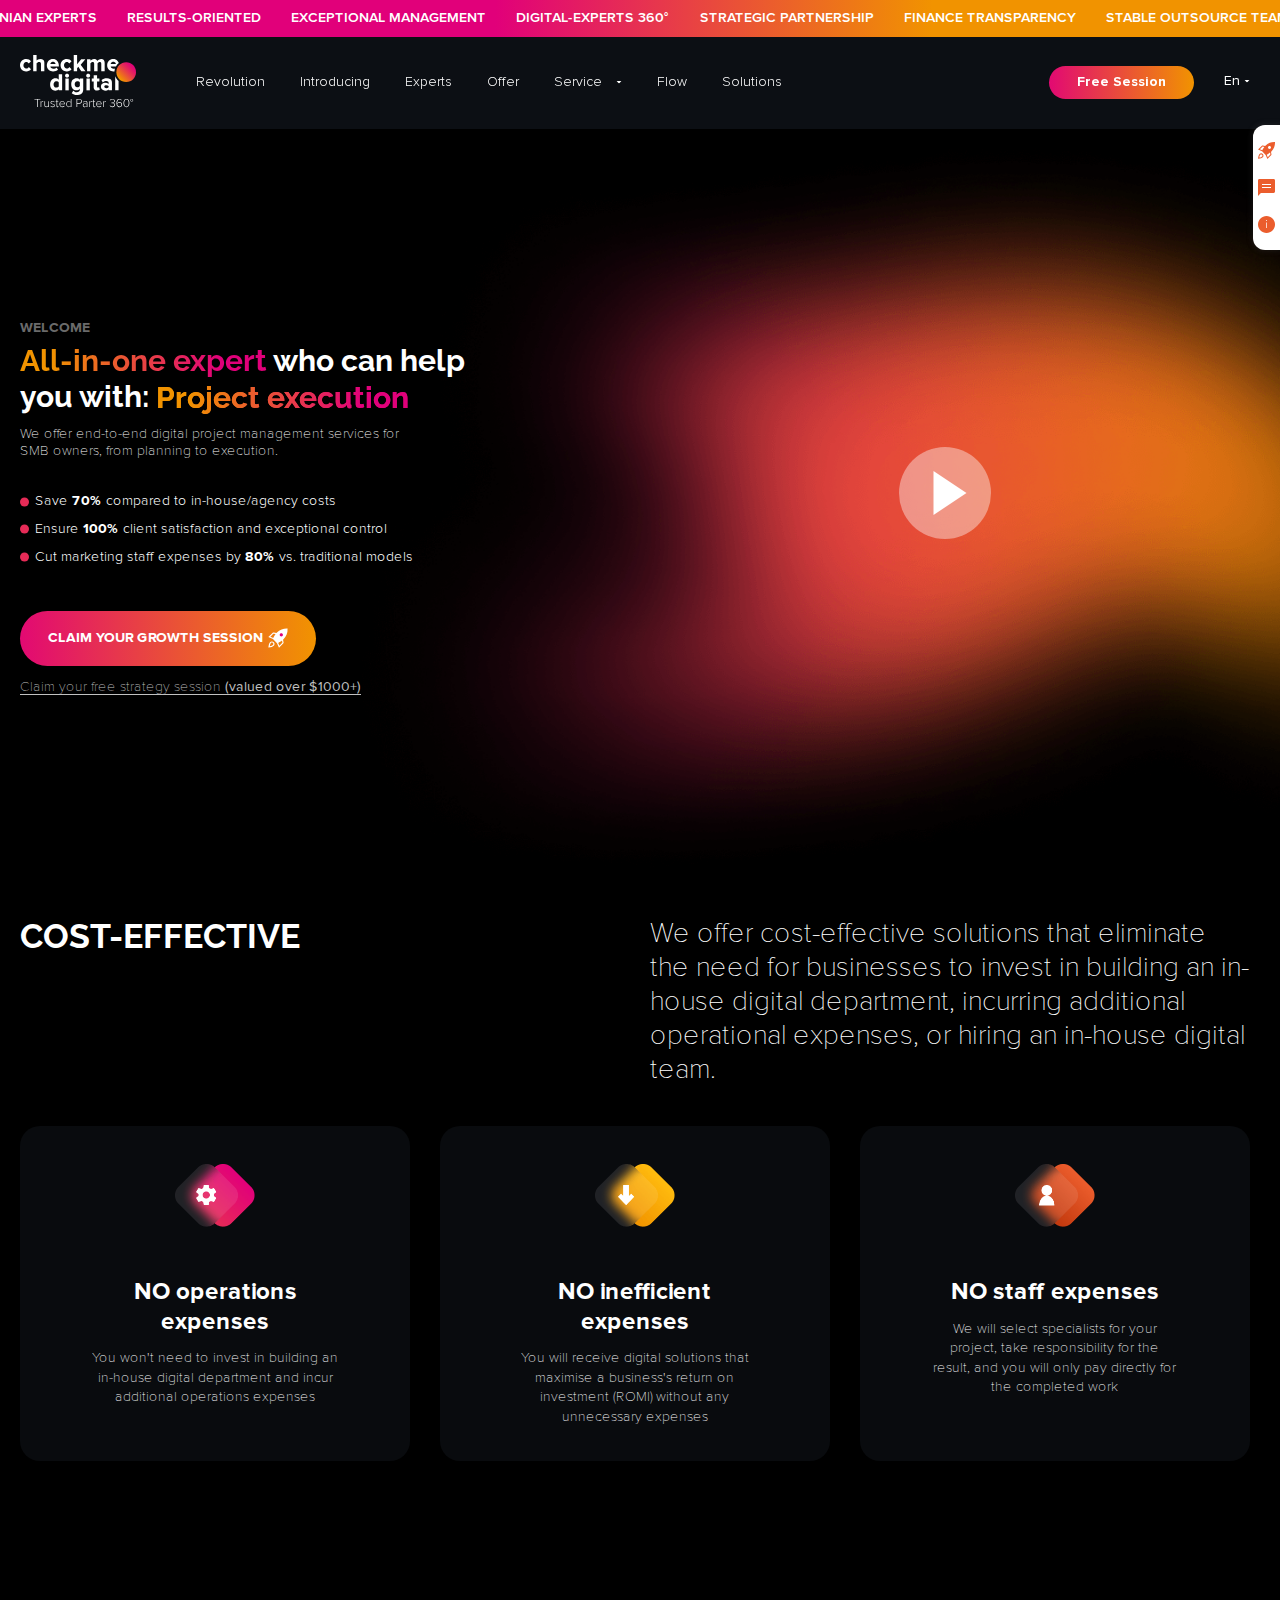
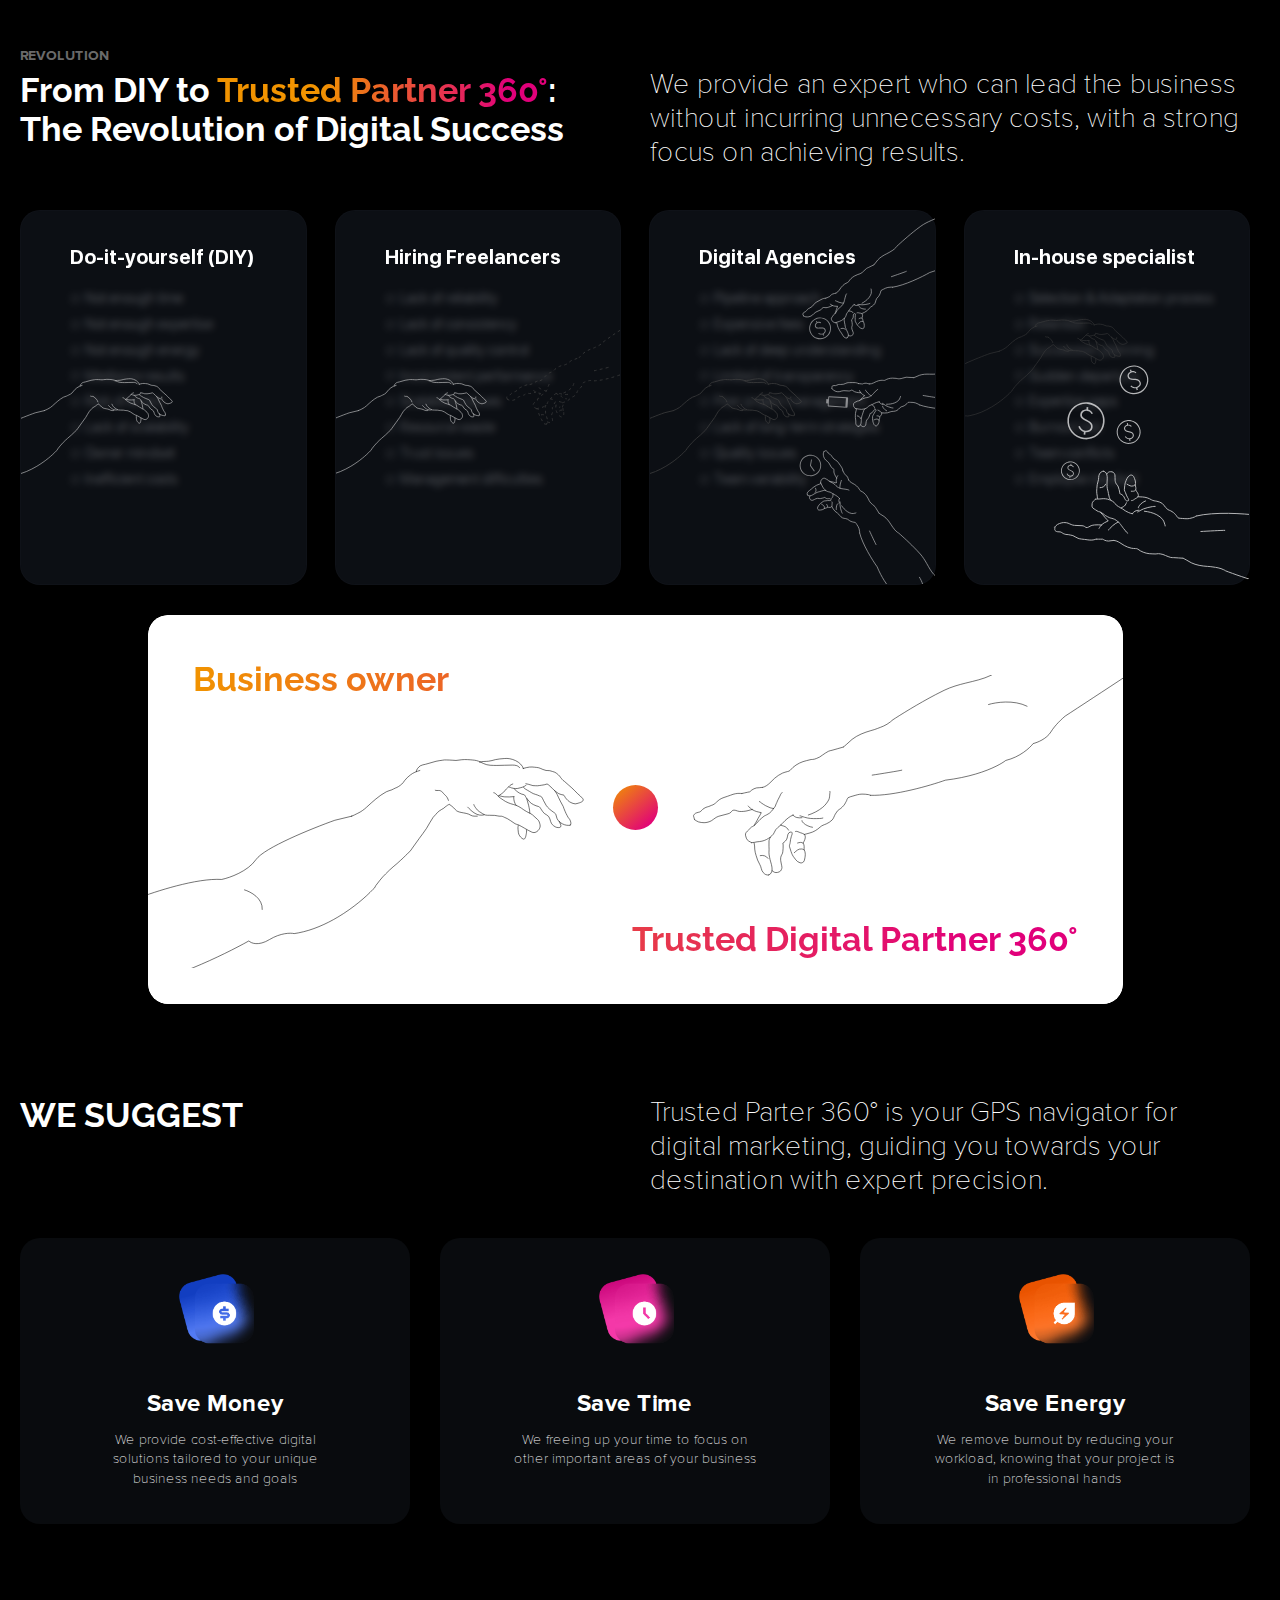
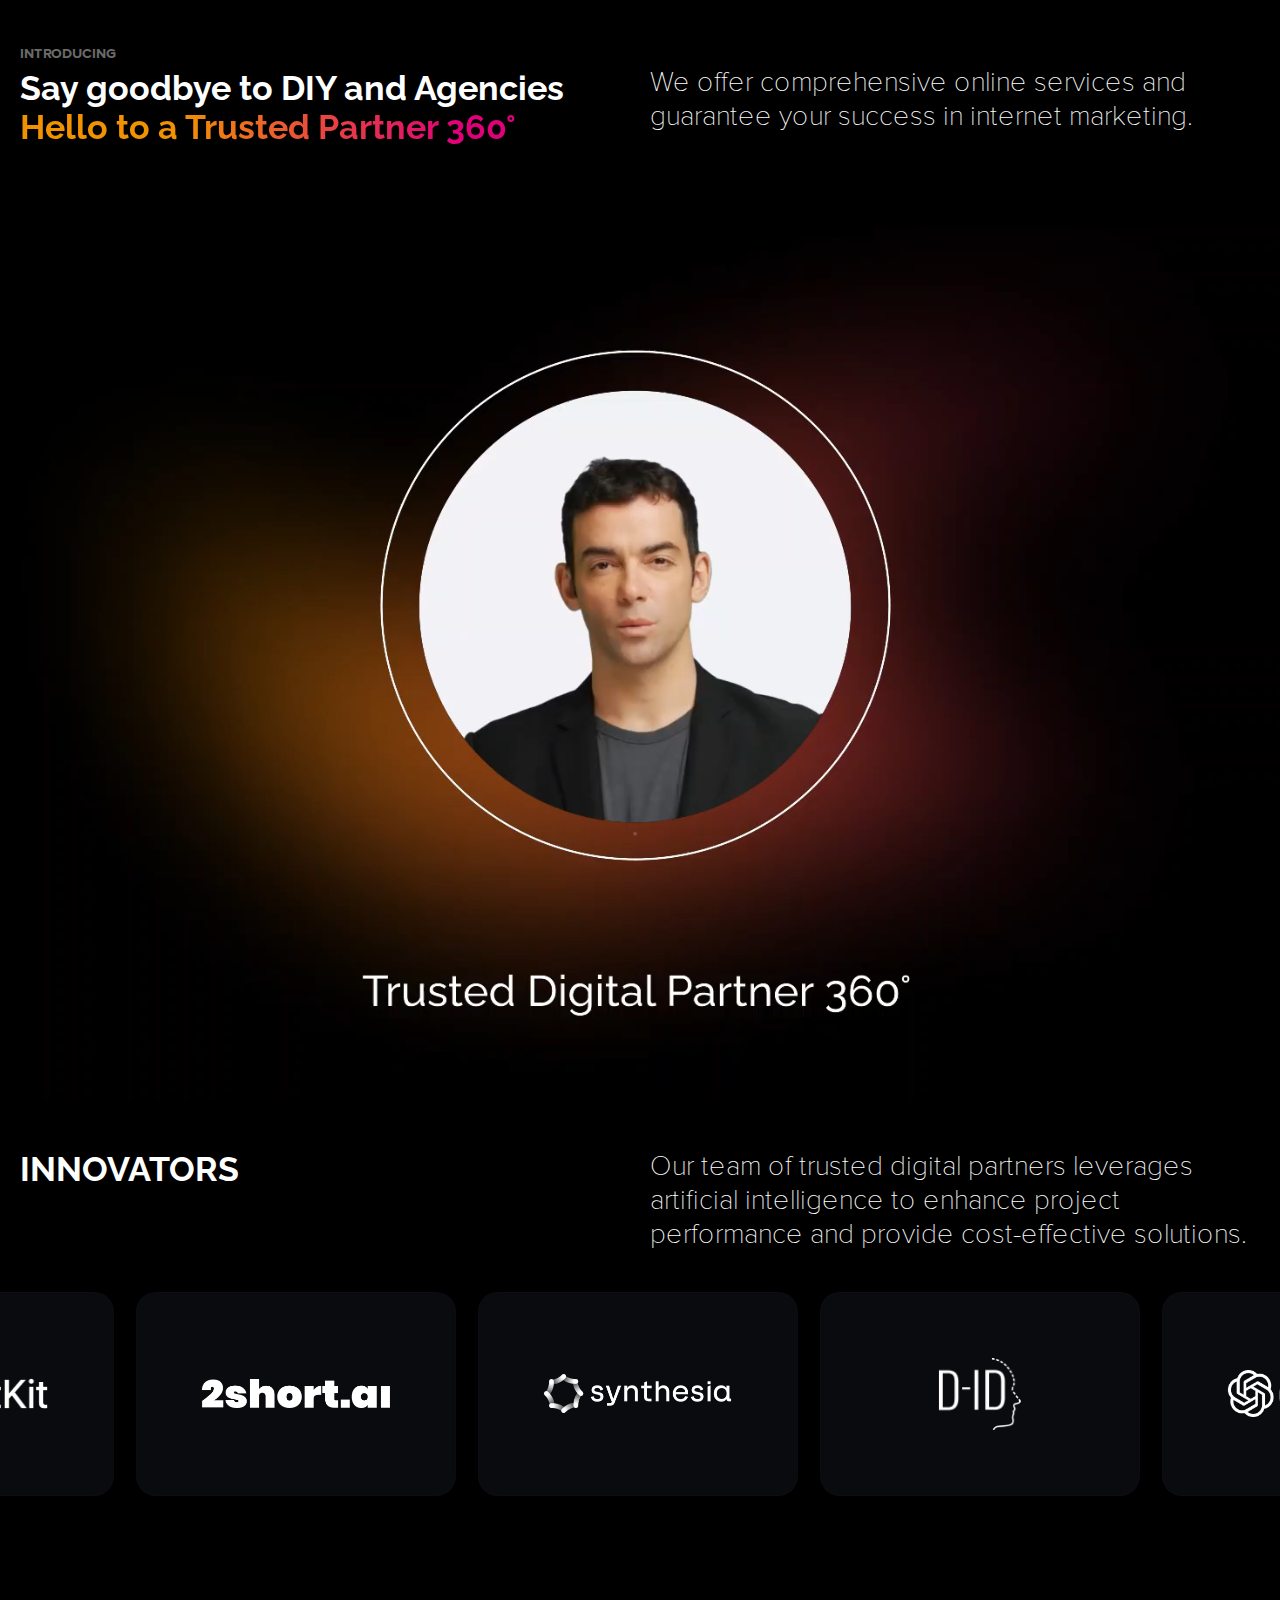
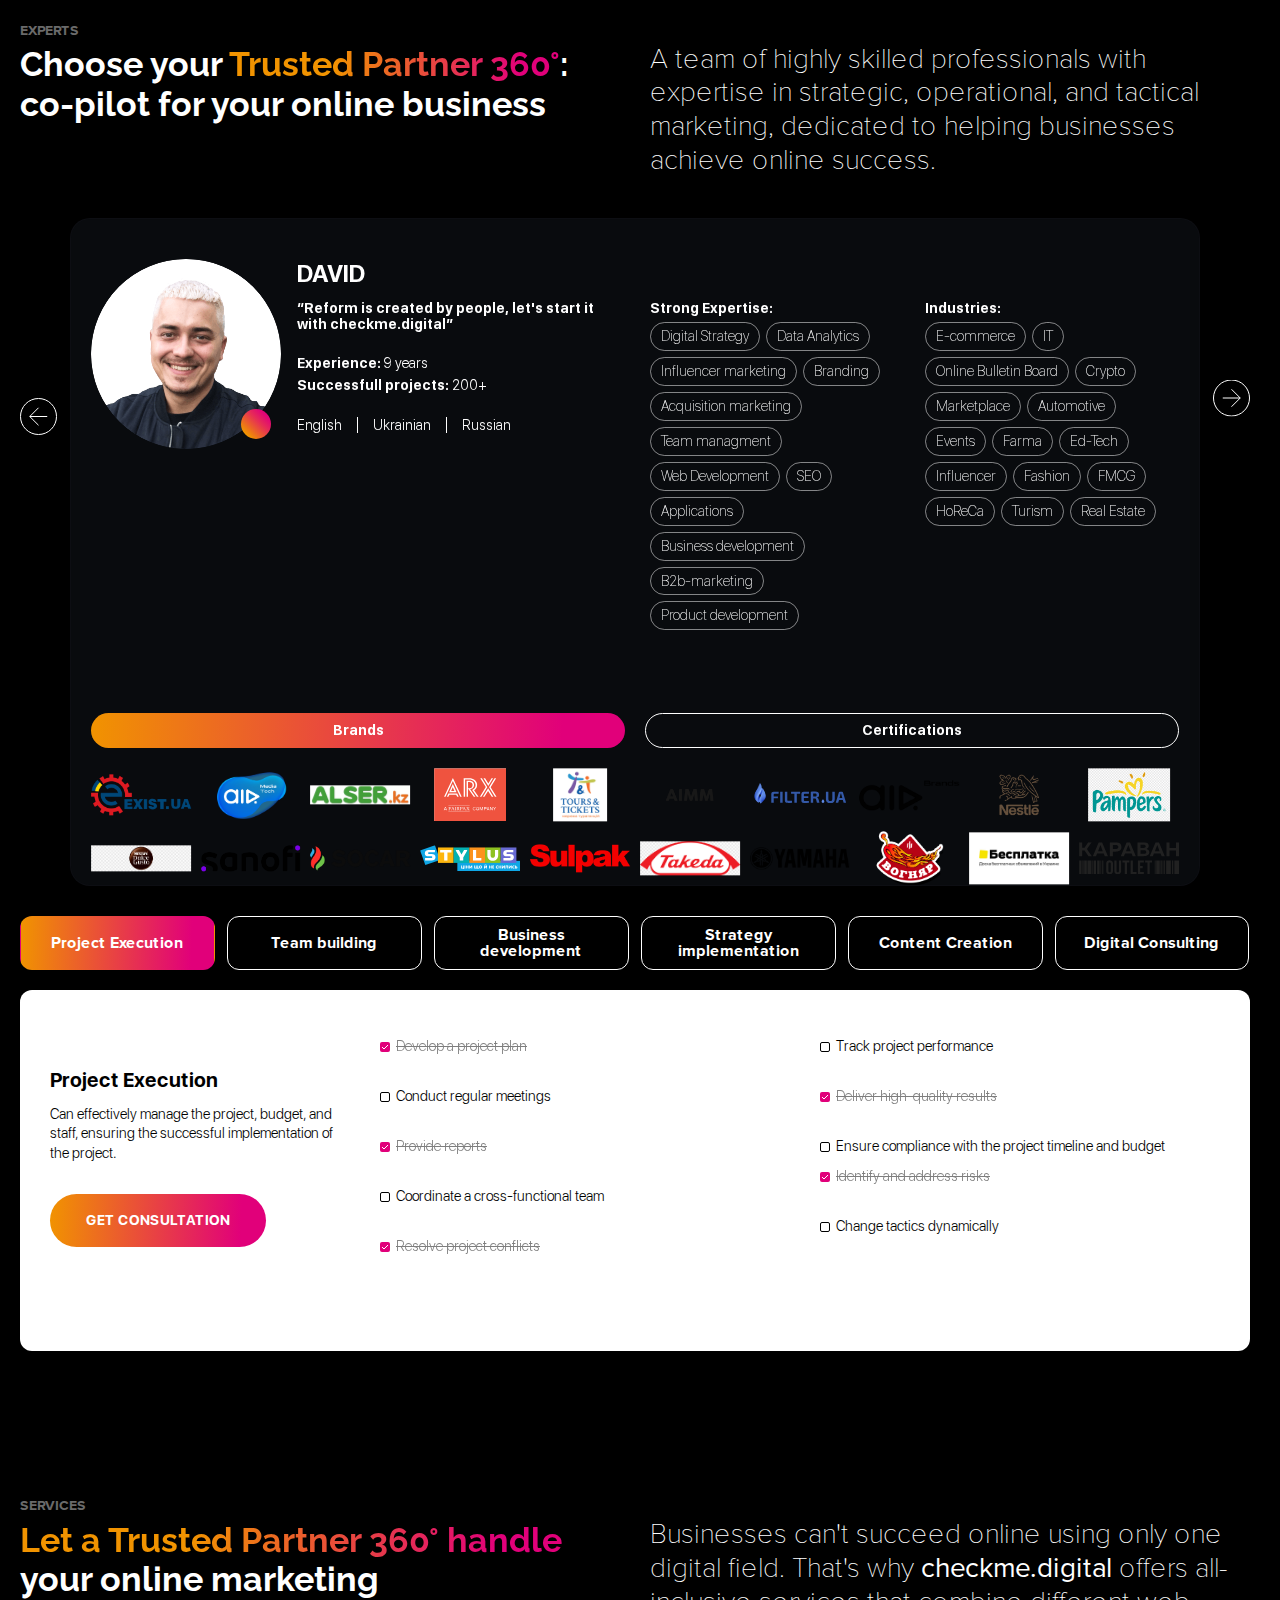
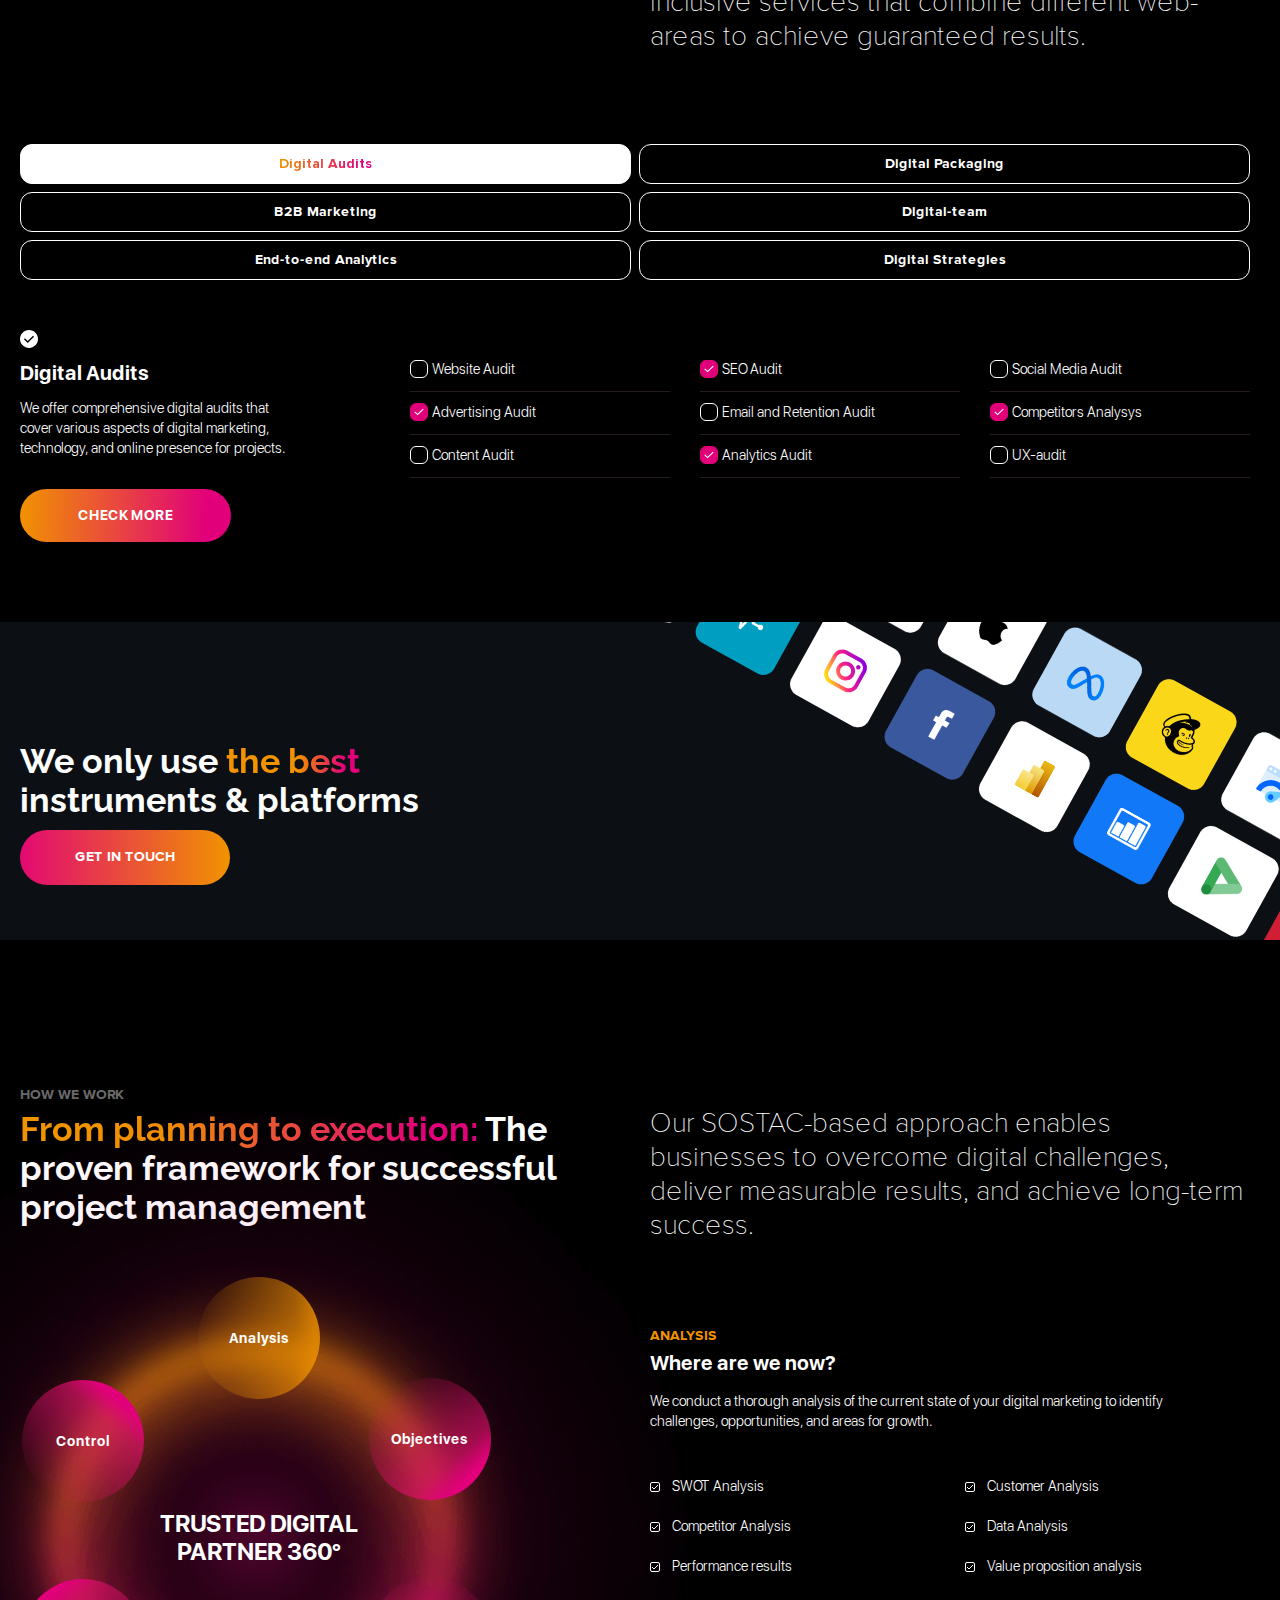
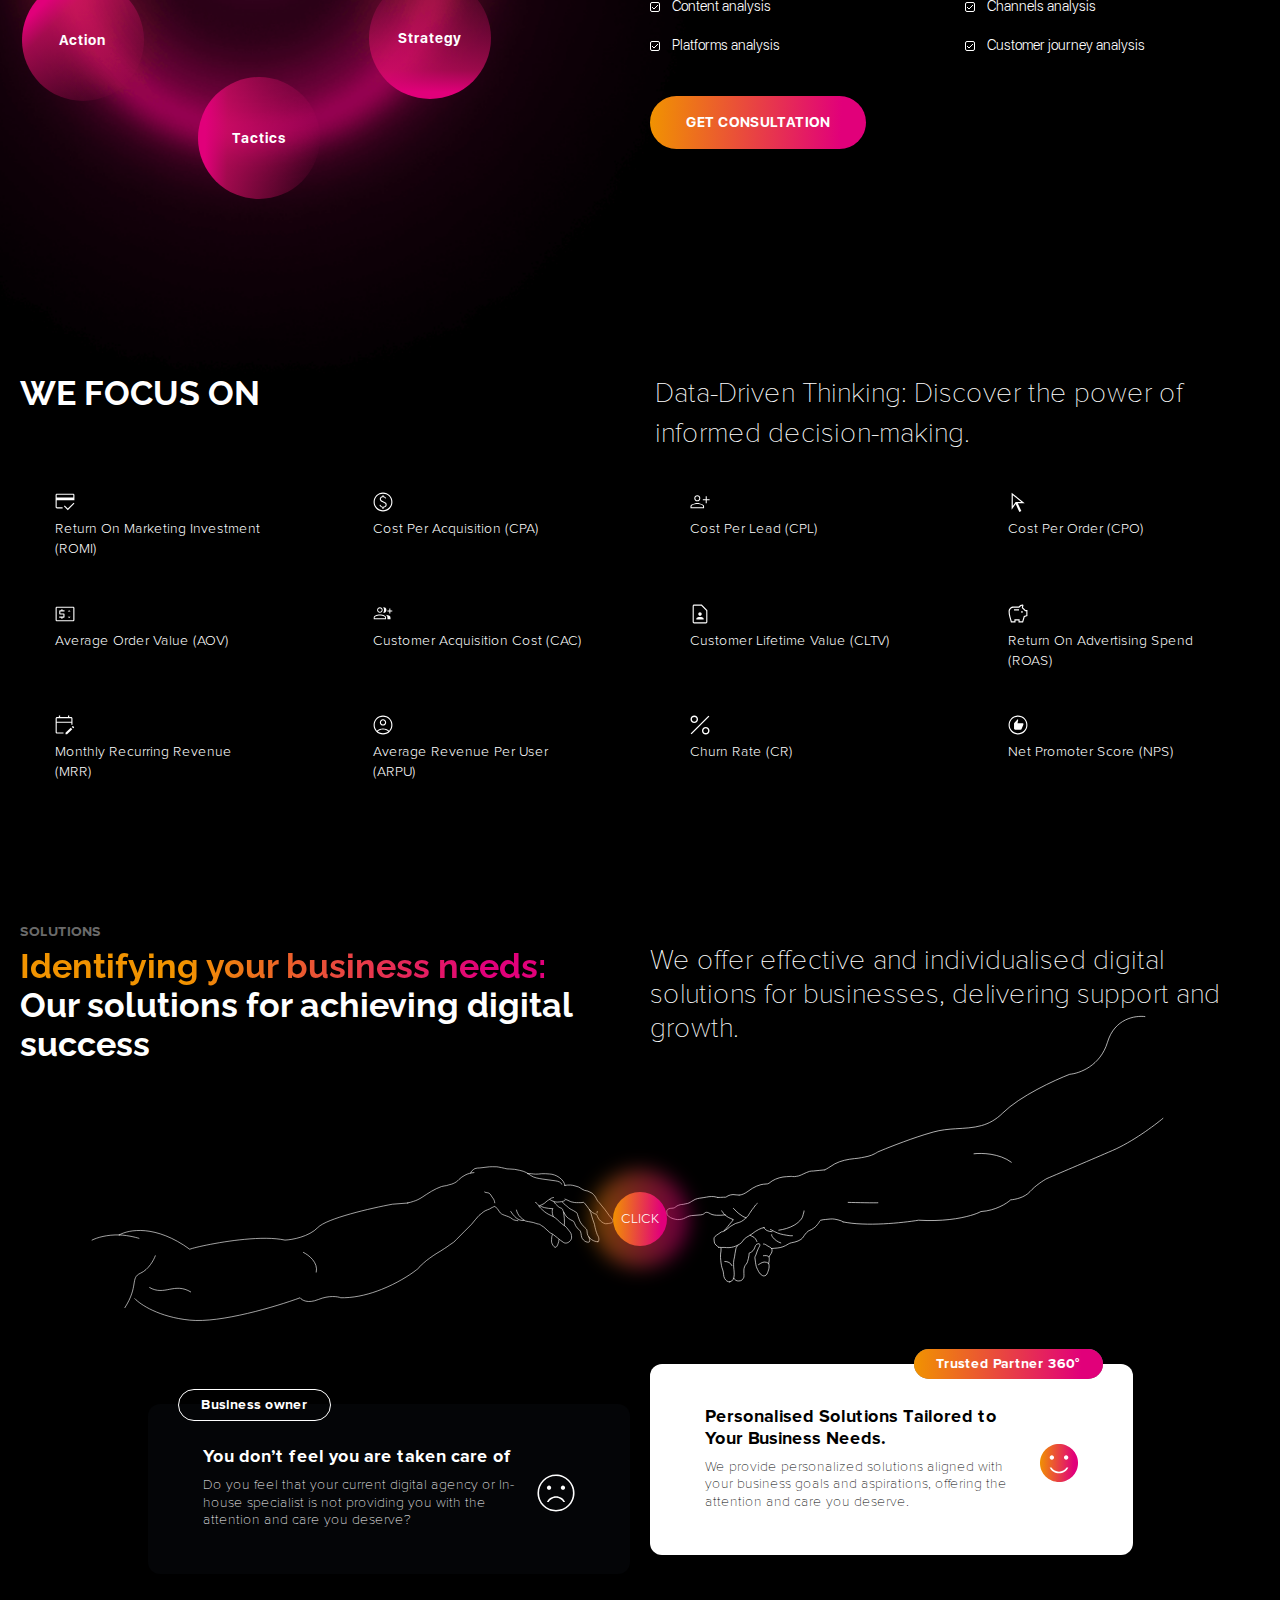
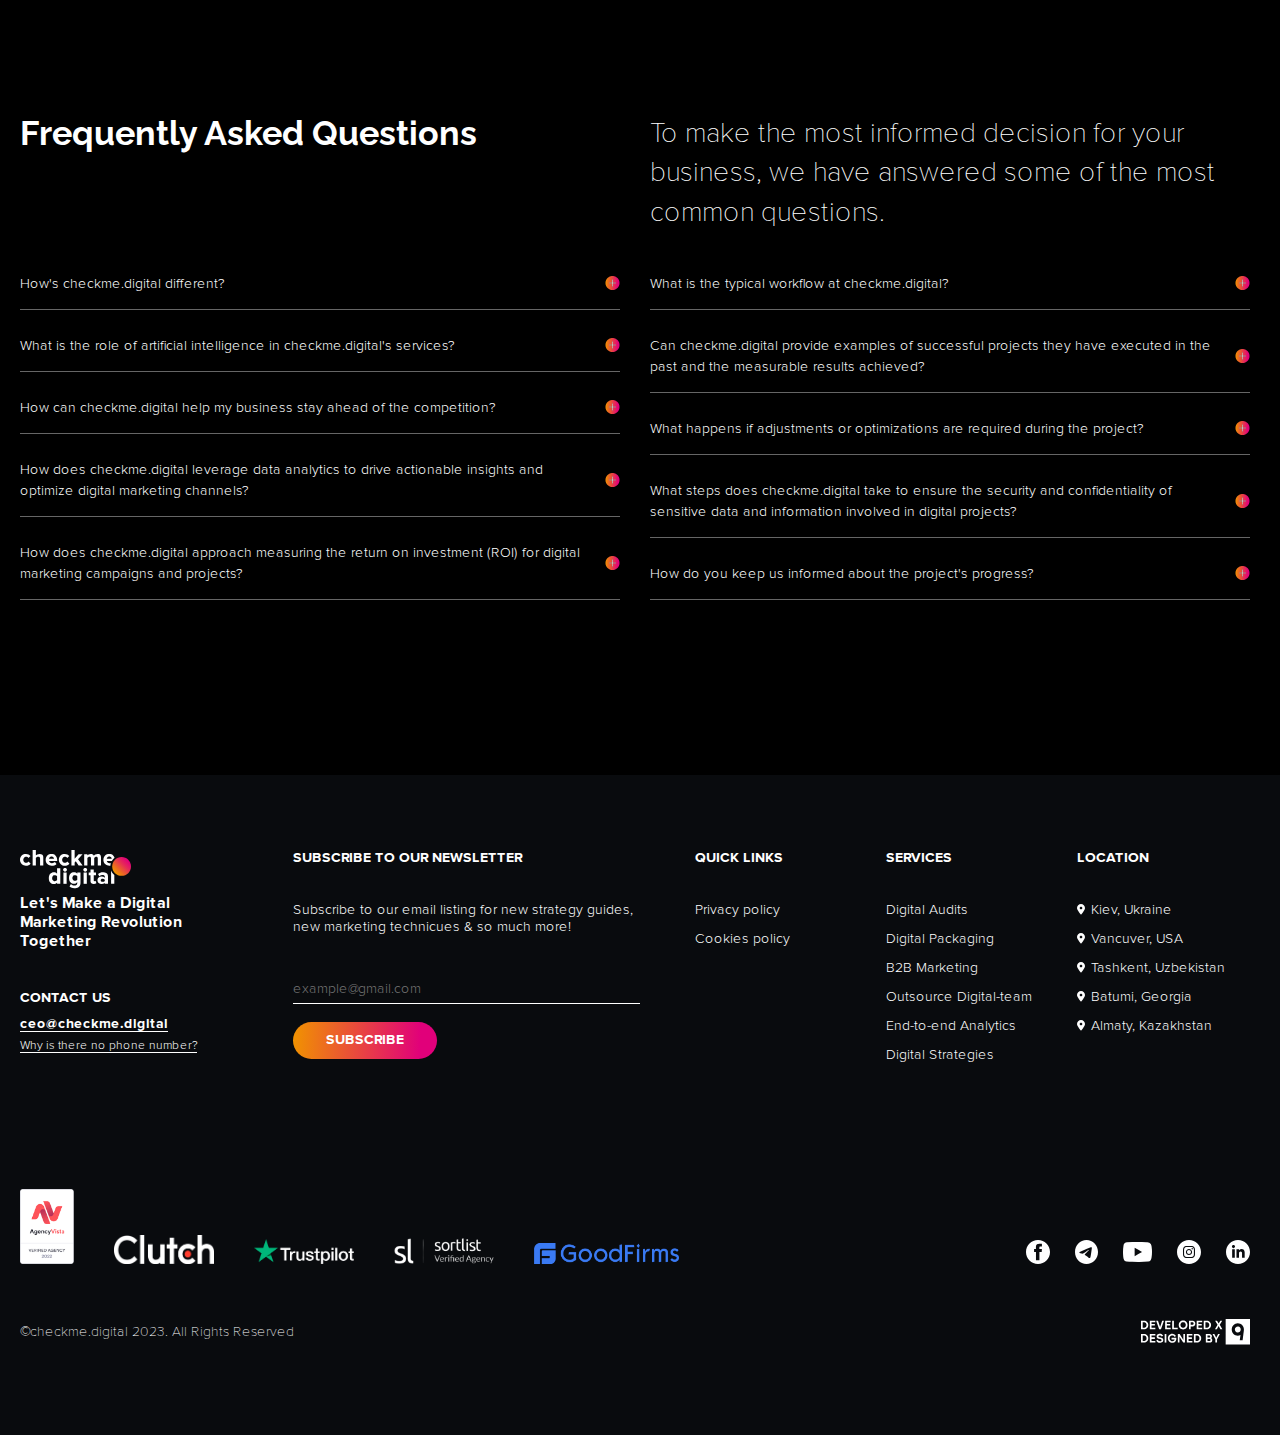
==== commit f2a31933: "Докинув кнопки в другий слайд" ====
--- a/_dist/index.html
+++ b/_dist/index.html
@@ -814,6 +814,9 @@
 												<li class="team-features__item">PPC</li>
 												<li class="team-features__item">Production</li>
 											</ul>
+											<button class="team-features__more btn">
+												<span>Show more</span>
+											</button>
 										</div>
 										<div class="team-features__col">
 											<p class="team-features__title">Industries:</p>
@@ -831,6 +834,9 @@
 												<li class="team-features__item">Fashion</li>
 												<li class="team-features__item">FMCG</li>
 											</ul>
+											<button class="team-features__more btn">
+												<span>Show more</span>
+											</button>
 										</div>
 									</div>
 								</div>
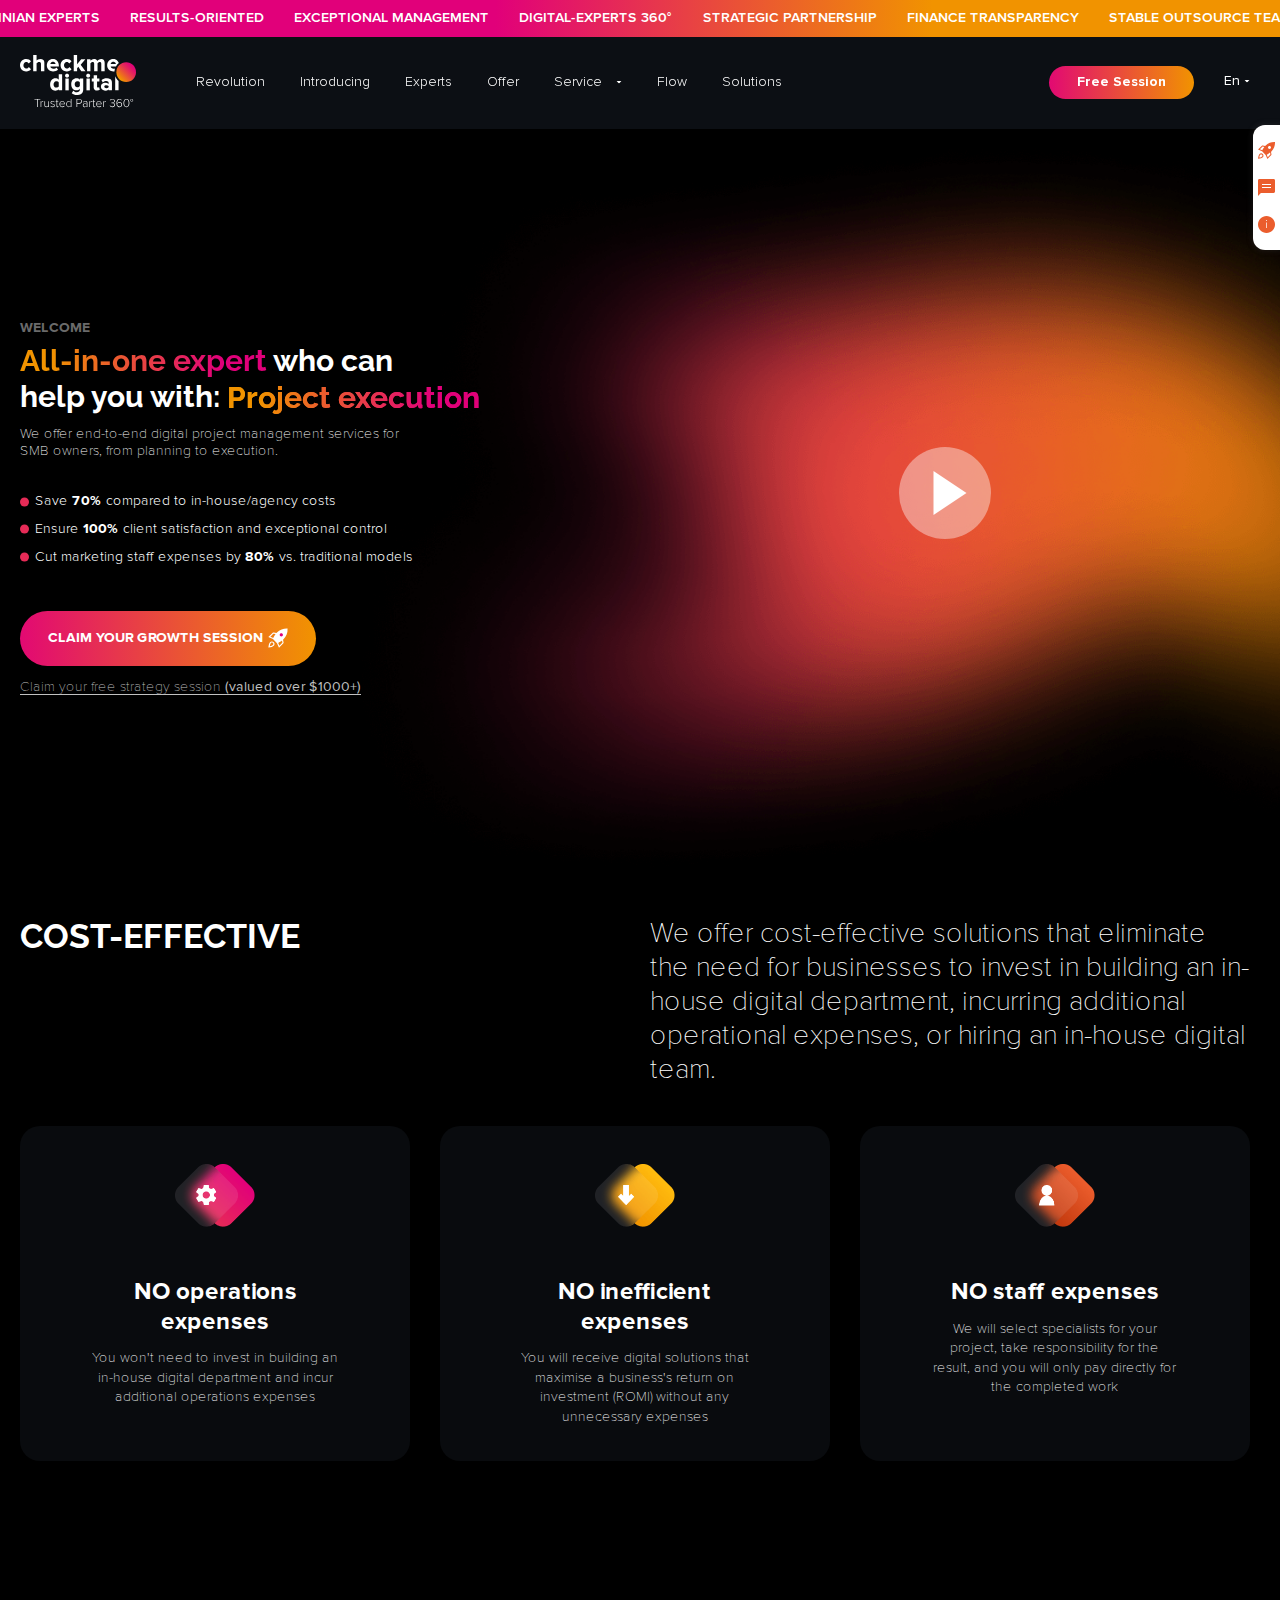
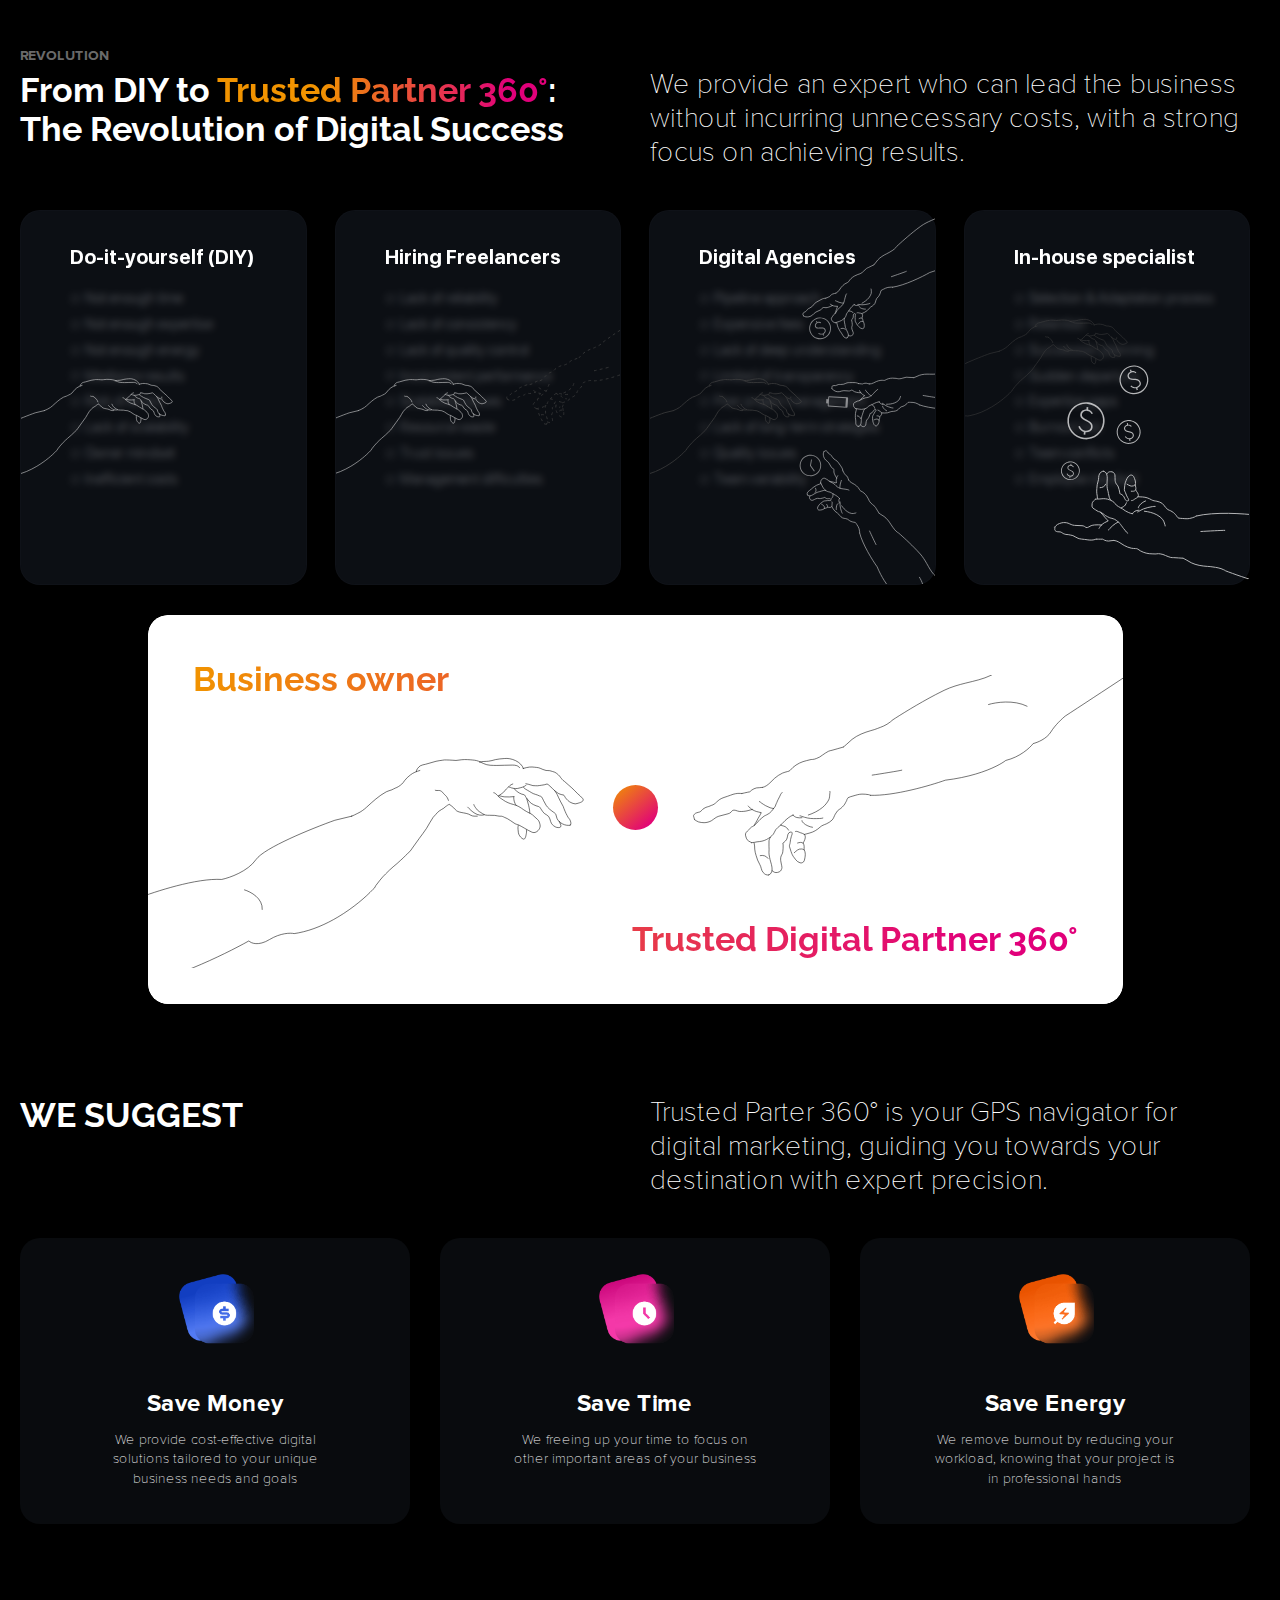
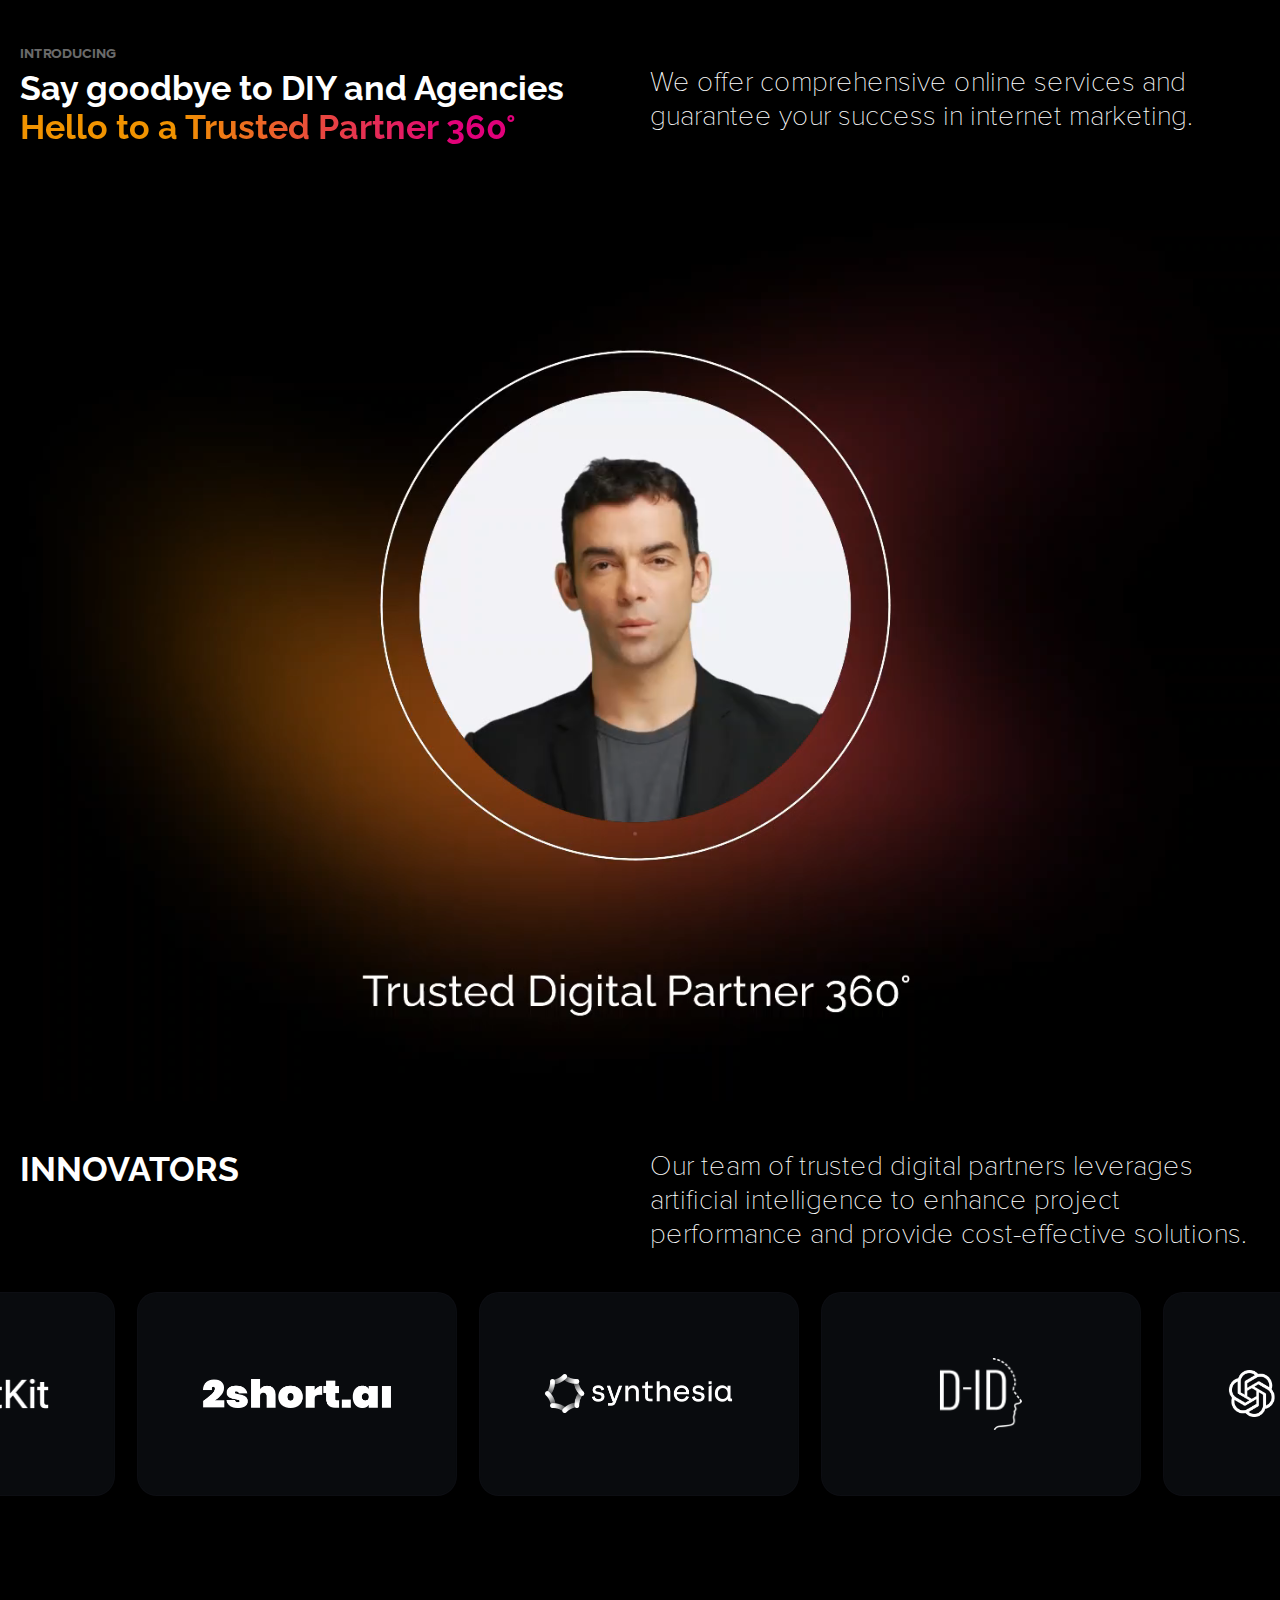
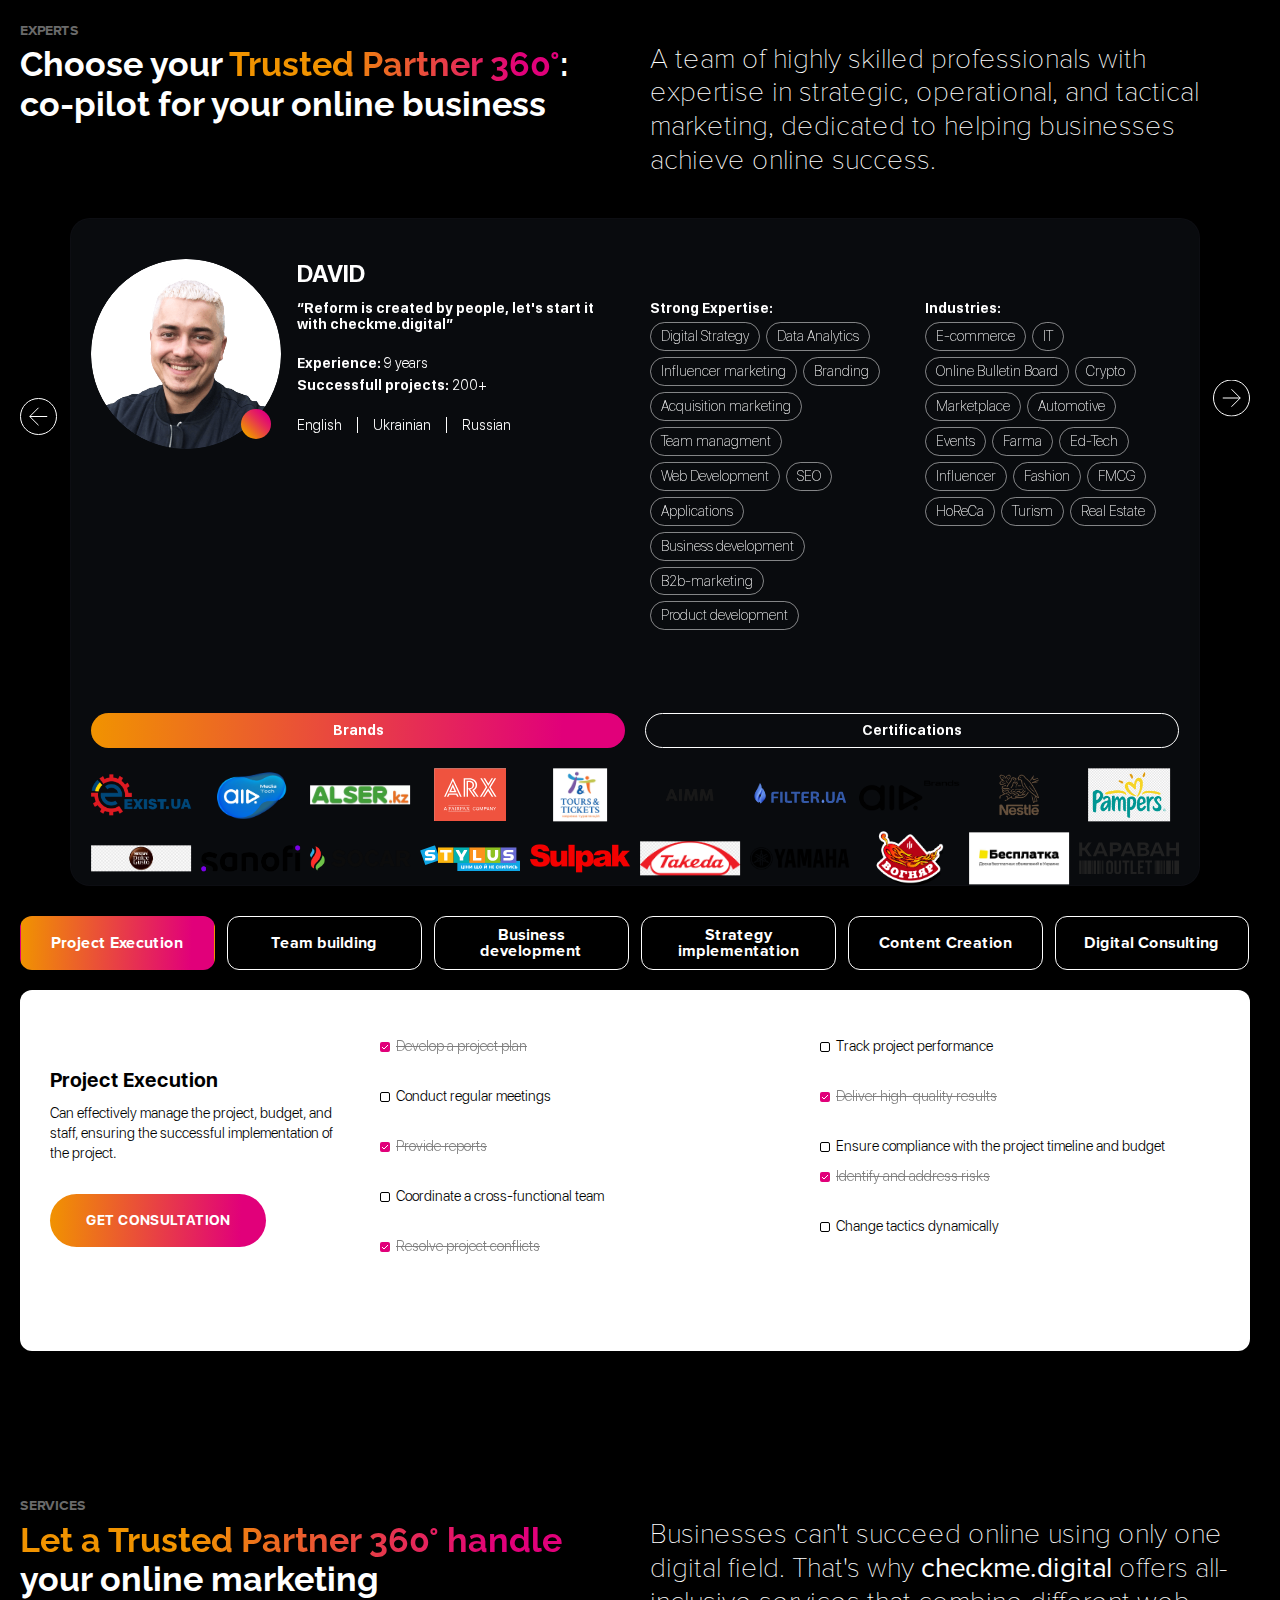
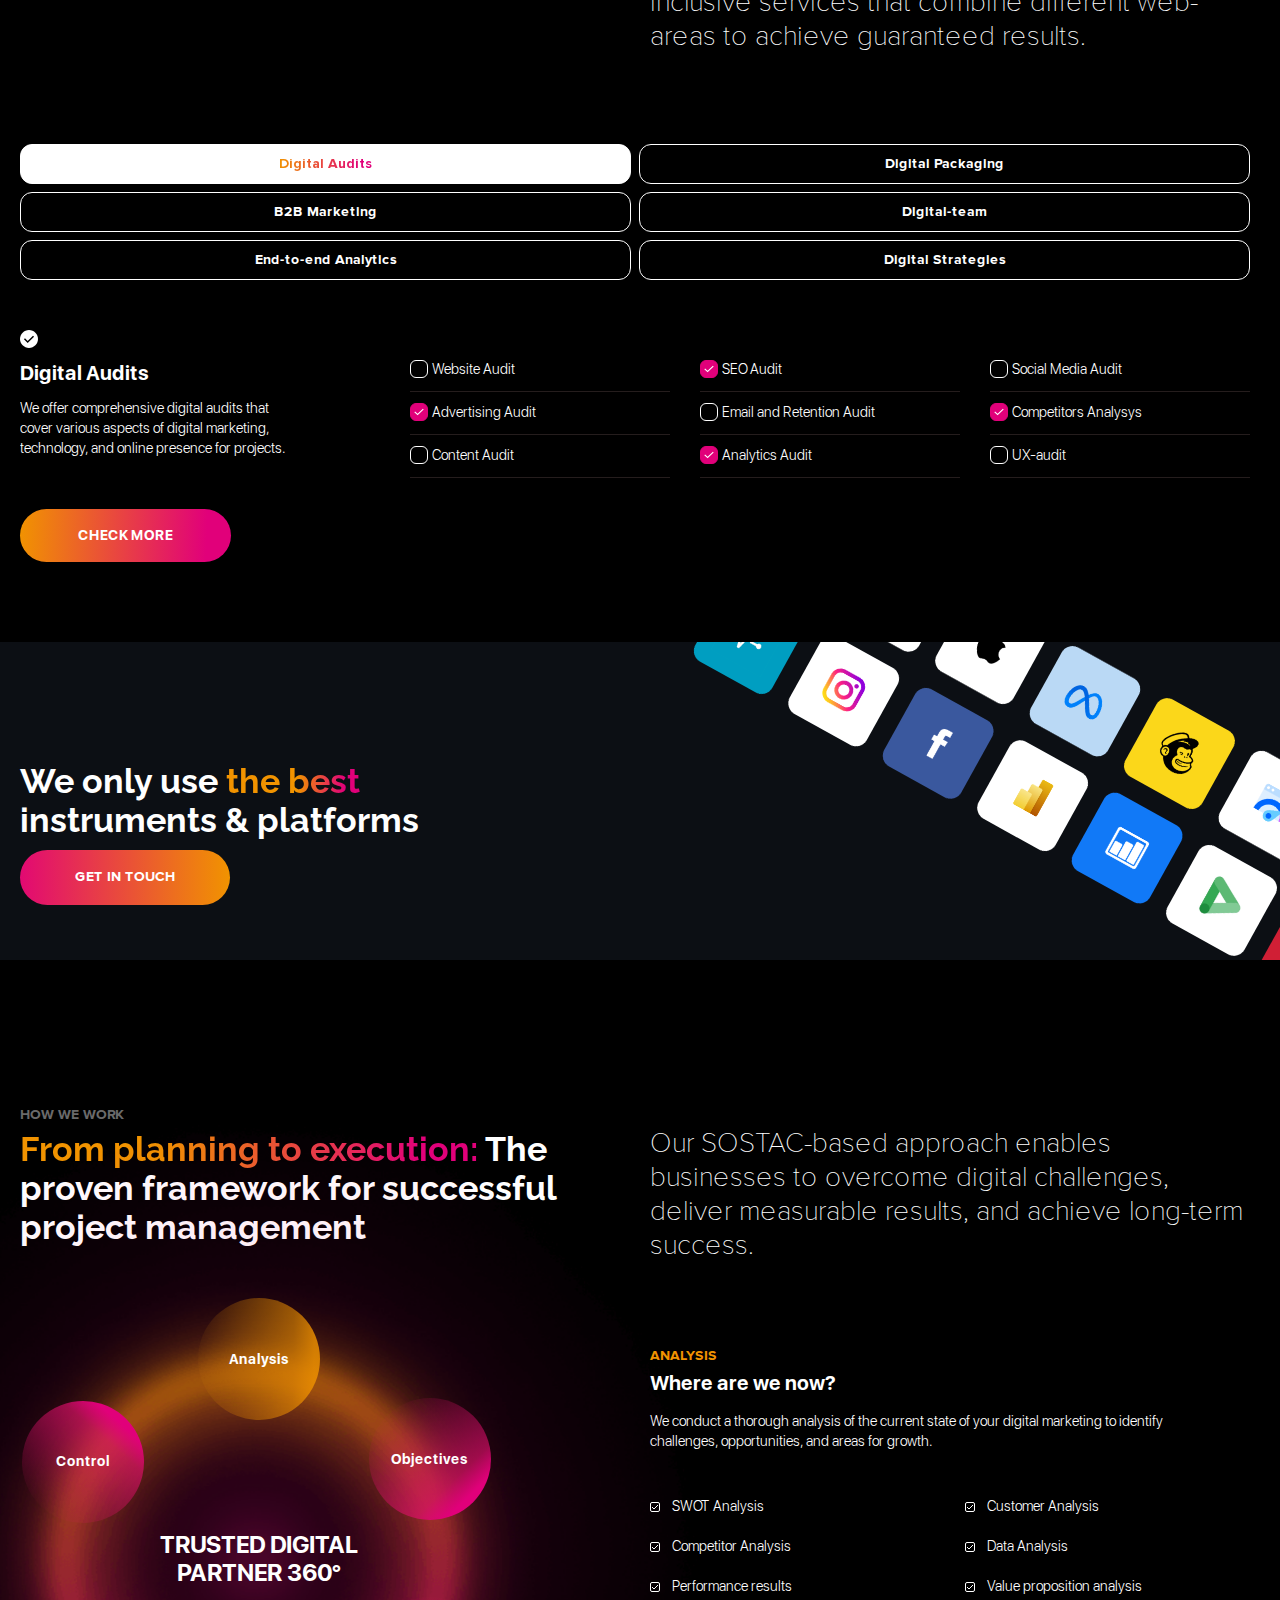
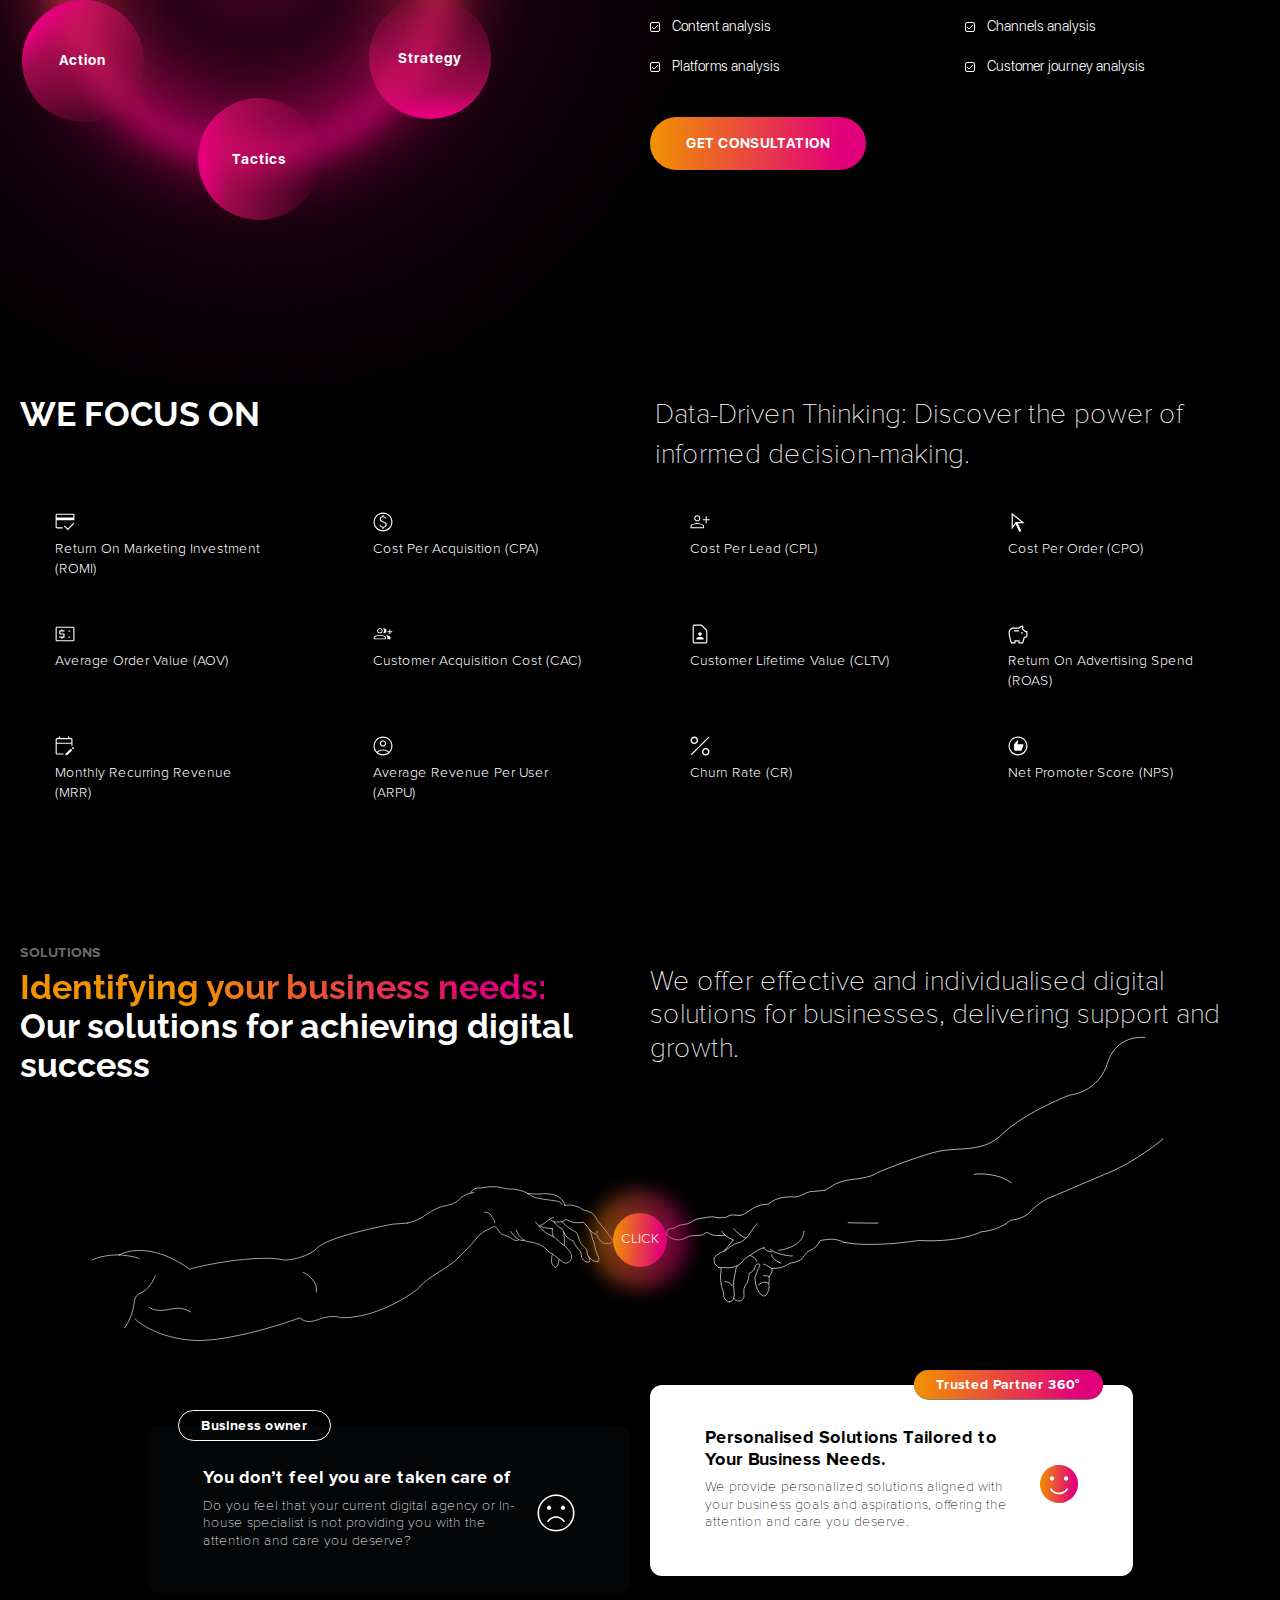
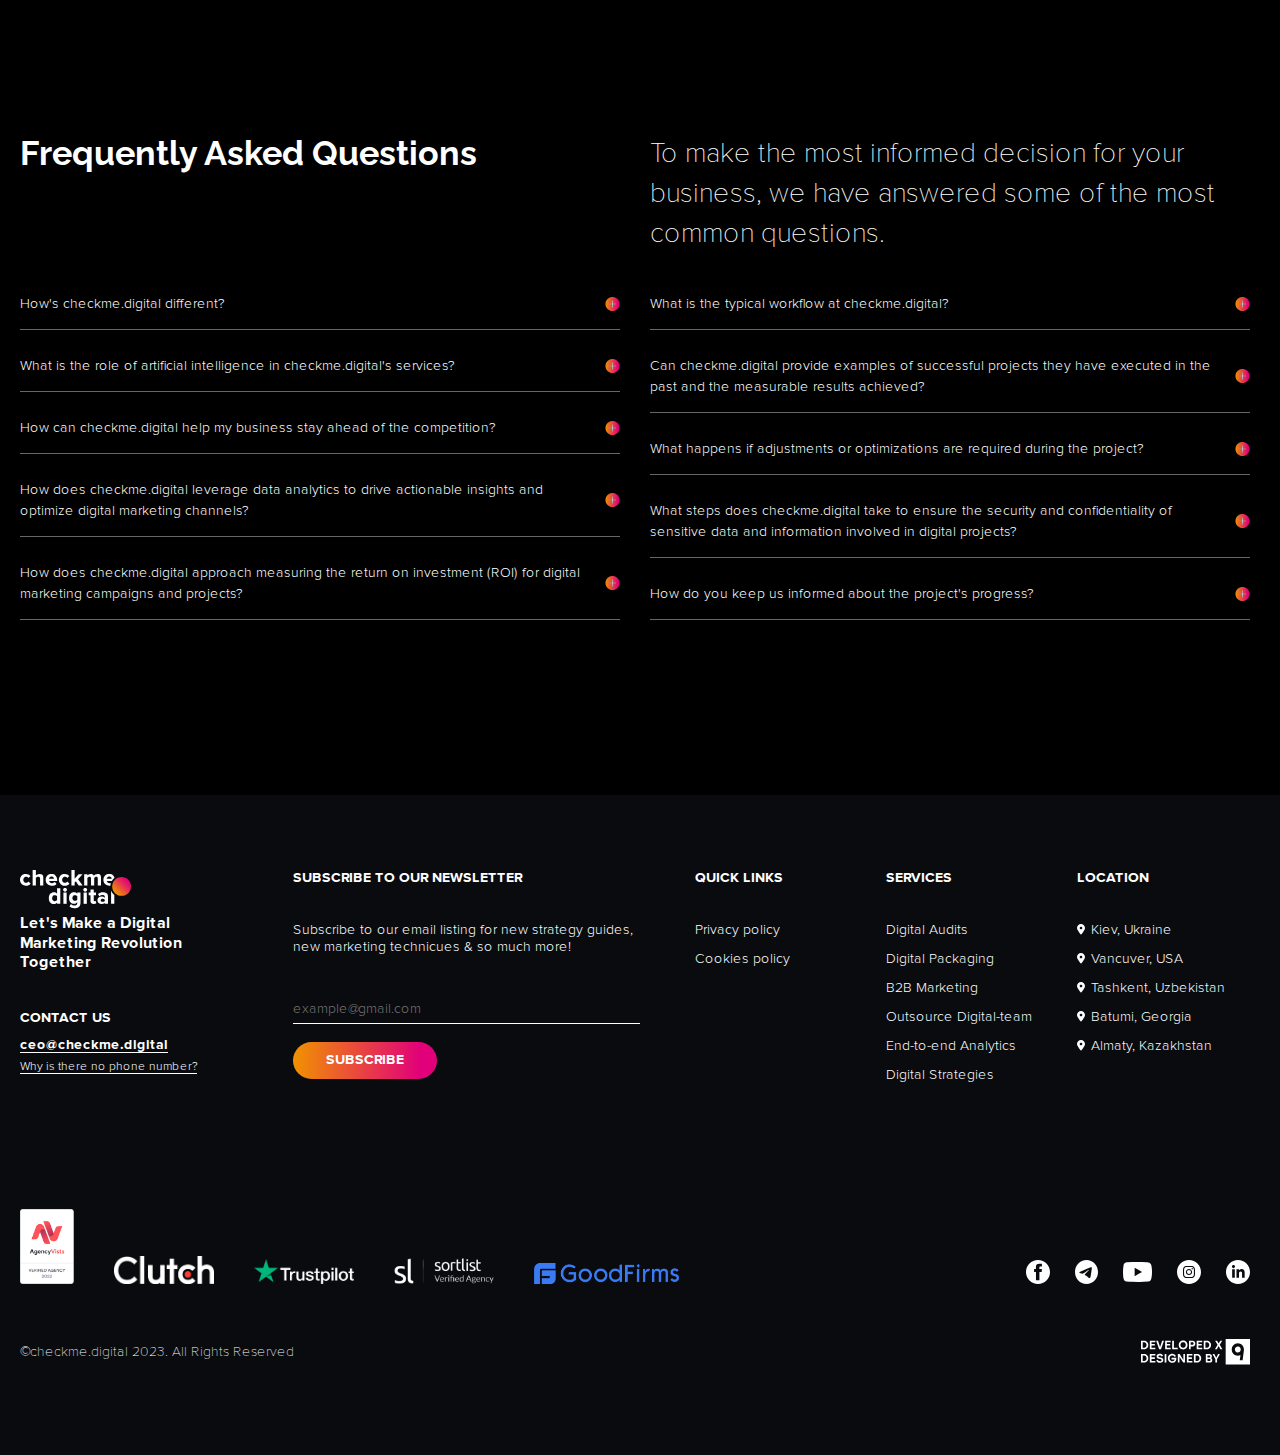
==== commit e0e22990: "Правки 29.06.2023" ====
--- a/_dist/index.html
+++ b/_dist/index.html
@@ -21,6 +21,12 @@
 <body>
 
 <div class="wrapper">
+
+	<div class="loader _active">
+		<div class="loader__box">
+			<span class="loader__line"></span>
+		</div>
+	</div>
 
 	<header class="header">
 	<div class="header__ticker ticker">
@@ -206,7 +212,7 @@
 					</p>
 					<h1 class="info-content__title">
 						<span>All-in-one expert</span>
-						who can help you with:
+						who can<br> help you with:
 						<span class="info-content__animate">
 								<span>Project execution</span>
 								<span>Team building</span>
@@ -318,6 +324,7 @@
 									<img src='img/revolution/hands-01.svg' alt=''>
 								</div>
 								<p class="lvl-overlay__text">Wasting money, time and energy</p>
+								<button class="lvl-overlay__button">Click</button>
 							</div>
 						</div>
 						<div class="revolution__lvl lvl-revolution">
@@ -337,6 +344,7 @@
 									<img src='img/revolution/hands-02.svg' alt=''>
 								</div>
 								<p class="lvl-overlay__text">Pitfalls in quality and communication</p>
+								<button class="lvl-overlay__button">Click</button>
 							</div>
 						</div>
 						<div class="revolution__lvl lvl-revolution">
@@ -356,6 +364,7 @@
 									<img src='img/revolution/hands-03.svg' alt=''>
 								</div>
 								<p class="lvl-overlay__text">Pipeline approach & high commissions</p>
+								<button class="lvl-overlay__button">Click</button>
 							</div>
 						</div>
 						<div class="revolution__lvl lvl-revolution">
@@ -375,6 +384,7 @@
 									<img src='img/revolution/hands-04.svg' alt=''>
 								</div>
 								<p class="lvl-overlay__text">Hiring is expensive, retention is difficult, and time is lost</p>
+								<button class="lvl-overlay__button">Click</button>
 							</div>
 						</div>
 					</div>
@@ -3175,21 +3185,21 @@
 		</div>
 		<div class="footer__mid">
 			<div class="footer__partners partners-footer">
-				<div class="partners-footer__ibox partners-footer__ibox_tall">
+				<a class="partners-footer__ibox partners-footer__ibox_tall" href="#">
 					<img src='img/footer/partner-01.png' alt=''>
-				</div>
-				<div class="partners-footer__ibox">
+				</a>
+				<a class="partners-footer__ibox" href="#">
 					<img src='img/footer/partner-02.png' alt=''>
-				</div>
-				<div class="partners-footer__ibox">
+				</a>
+				<a class="partners-footer__ibox" href="#">
 					<img src='img/footer/partner-03.png' alt=''>
-				</div>
-				<div class="partners-footer__ibox">
+				</a>
+				<a class="partners-footer__ibox" href="#">
 					<img src='img/footer/partner-04.png' alt=''>
-				</div>
-				<div class="partners-footer__ibox partners-footer__ibox_long">
+				</a>
+				<a class="partners-footer__ibox partners-footer__ibox_long" href="#">
 					<img src='img/footer/partner-05.png' alt=''>
-				</div>
+				</a>
 			</div>
 			<ul class="footer__social social-list">
 				<li class="social-list__item">
--- a/_dist/css/style.min.css
+++ b/_dist/css/style.min.css
@@ -1 +1 @@
-@font-face{font-family:Raleway;src:url(../fonts/Raleway-Bold.woff2) format("woff2"),url(../fonts/Raleway-Bold.woff) format("woff"),url(../fonts/Raleway-Bold.ttf) format("truetype");font-weight:700;font-style:normal;font-display:swap}@font-face{font-family:Proxima;src:url(../fonts/ProximaNovaBold.woff2) format("woff2"),url(../fonts/ProximaNovaBold.woff) format("woff"),url(../fonts/ProximaNovaBold.ttf) format("truetype");font-weight:700;font-style:normal;font-display:swap}@font-face{font-family:Proxima;src:url(../fonts/ProximaNovaThin.woff2) format("woff2"),url(../fonts/ProximaNovaThin.woff) format("woff"),url(../fonts/ProximaNovaThin.ttf) format("truetype");font-weight:100;font-style:normal;font-display:swap}@font-face{font-family:Proxima;src:url(../fonts/ProximaNovaLight.woff2) format("woff2"),url(../fonts/ProximaNovaLight.woff) format("woff"),url(../fonts/ProximaNovaLight.ttf) format("truetype");font-weight:300;font-style:normal;font-display:swap}@font-face{font-family:Proxima;src:url(../fonts/ProximaNovaRegular.woff2) format("woff2"),url(../fonts/ProximaNovaRegular.woff) format("woff"),url(../fonts/ProximaNovaRegular.ttf) format("truetype");font-weight:400;font-style:normal;font-display:swap}@font-face{font-family:Proxima;src:url(../fonts/ProximaNovaSemibold.woff2) format("woff2"),url(../fonts/ProximaNovaSemibold.woff) format("woff"),url(../fonts/ProximaNovaSemibold.ttf) format("truetype");font-weight:600;font-style:normal;font-display:swap}@font-face{font-family:SF-UI;src:url(../fonts/SFUIDisplay-Thin.woff2) format("woff2"),url(../fonts/SFUIDisplay-Thin.woff) format("woff"),url(../fonts/SFUIDisplay-Thin.ttf) format("truetype");font-weight:100;font-style:normal;font-display:swap}@font-face{font-family:SF-UI;src:url(../fonts/SFUIDisplay-Light.woff2) format("woff2"),url(../fonts/SFUIDisplay-Light.woff) format("woff"),url(../fonts/SFUIDisplay-Light.ttf) format("truetype");font-weight:200;font-style:normal;font-display:swap}@font-face{font-family:SF-UI;src:url(../fonts/SFUIDisplay-Medium.woff2) format("woff2"),url(../fonts/SFUIDisplay-Medium.woff) format("woff"),url(../fonts/SFUIDisplay-Medium.ttf) format("truetype");font-weight:500;font-style:normal;font-display:swap}@font-face{font-family:SF-UI;src:url(../fonts/SFUIDisplay-Semibold.woff2) format("woff2"),url(../fonts/SFUIDisplay-Semibold.woff) format("woff"),url(../fonts/SFUIDisplay-Semibold.ttf) format("truetype");font-weight:600;font-style:normal;font-display:swap}@font-face{font-family:SF-UI;src:url(../fonts/SFUIDisplay-Bold.woff2) format("woff2"),url(../fonts/SFUIDisplay-Bold.woff) format("woff"),url(../fonts/SFUIDisplay-Bold.ttf) format("truetype");font-weight:700;font-style:normal;font-display:swap}*,::after,::before{margin:0;padding:0;box-sizing:border-box;-moz-box-sizing:border-box;-webkit-box-sizing:border-box}body,html{height:100%;min-width:320px}body{line-height:1;font-family:Proxima,sans-serif;font-size:14px;font-weight:100;color:#fff;background-color:#000;-webkit-text-size-adjust:100%;-webkit-font-smoothing:antialiased;-webkit-tap-highlight-color:transparent}a{text-decoration:none;color:#fff;cursor:pointer}li,ol,ul{list-style:none}img{vertical-align:top}button{display:-webkit-inline-box;display:-ms-inline-flexbox;display:inline-flex;-webkit-box-pack:center;-ms-flex-pack:center;justify-content:center;-webkit-box-align:center;-ms-flex-align:center;align-items:center;text-align:center;border:none;outline:0;-webkit-appearance:none;-moz-appearance:none;appearance:none;border-radius:0;background-color:transparent;font-family:Proxima,sans-serif;font-size:14px;font-weight:100;color:#fff;cursor:pointer}input,select,textarea{resize:none;outline:0;border:none;background-color:transparent;font-family:Proxima,sans-serif;font-size:14px;font-weight:100;color:#fff;-webkit-appearance:none;-moz-appearance:none;appearance:none;border-radius:0}input::-webkit-inner-spin-button,input::-webkit-outer-spin-button{-webkit-appearance:none}input:-webkit-autofill,input:-webkit-autofill:focus,input:-webkit-autofill:hover,select:-webkit-autofill,select:-webkit-autofill:focus,select:-webkit-autofill:hover,textarea:-webkit-autofill,textarea:-webkit-autofill:focus,textarea:-webkit-autofill:hover{-webkit-box-shadow:0 0 0 1000px transparent inset!important;box-shadow:0 0 0 1000px transparent inset!important;-webkit-transition:background-color 5000s ease-in-out;transition:background-color 5000s ease-in-out;-webkit-text-fill-color:#fff}select::-ms-expand{display:none}h1,h2,h3,h4,h5,h6{font-family:Proxima,sans-serif;font-size:14px;font-weight:100}strong{font-weight:inherit}body._lock{overflow:hidden}.wrapper{display:-webkit-box;display:-ms-flexbox;display:flex;-webkit-box-orient:vertical;-webkit-box-direction:normal;-ms-flex-direction:column;flex-direction:column;min-height:100%;overflow:hidden}.main{-webkit-box-flex:1;-ms-flex:1 1 auto;flex:1 1 auto}._cont{max-width:1330px;margin:0 auto;padding:0 30px 0 20px}.btn{position:relative;display:-webkit-inline-box;display:-ms-inline-flexbox;display:inline-flex;-webkit-box-pack:center;-ms-flex-pack:center;justify-content:center;-webkit-box-align:center;-ms-flex-align:center;align-items:center;font:700 14px/1.21 Proxima;color:#fff;border-radius:32px;background:-webkit-gradient(linear,left top,right top,color-stop(-6.58%,#e1007a),to(#f19300));background:-o-linear-gradient(left,#e1007a -6.58%,#f19300 100%);background:linear-gradient(90deg,#e1007a -6.58%,#f19300 100%)}.btn::before{content:"";position:absolute;top:50%;left:50%;-webkit-transform:translate(-50%,-50%) scale(0);-ms-transform:translate(-50%,-50%) scale(0);transform:translate(-50%,-50%) scale(0);width:calc(100% - 3px);height:calc(100% - 3px);background:#000;border-radius:32px;-webkit-transition:.2s linear;-o-transition:.2s linear;transition:.2s linear}.btn:hover::before{-webkit-transform:translate(-50%,-50%) scale(1);-ms-transform:translate(-50%,-50%) scale(1);transform:translate(-50%,-50%) scale(1)}.btn span{position:relative;text-align:center;z-index:2}h1{font:700 34px/1.2 SF-UI}h2{font:700 20px/1.15 Raleway;text-transform:uppercase}h3{font:700 24px/1.2 SF-UI}h4{font:700 14px/1.42 Proxima}input[type=checkbox]{display:none}.side-links{position:fixed;bottom:15%;right:0;z-index:100}.side-links._left{right:initial;left:0;bottom:30%}.side-links._left .side-links__list{border-radius:0 12px 12px 0}.side-links._left .side-links__item{width:45px;height:29px;padding:5px 12px 5px 14px}.side-links._left .side-links__link{right:initial;left:-10px;padding:14px 24px 14px 64px;border-radius:0 12px 12px 0}.side-links._left .side-links__link._active{right:initial;left:0}.side-links__list{display:-webkit-box;display:-ms-flexbox;display:flex;-webkit-box-orient:vertical;-webkit-box-direction:normal;-ms-flex-direction:column;flex-direction:column;-webkit-box-align:end;-ms-flex-align:end;align-items:flex-end;gap:10px;background:#fff;-webkit-box-shadow:0 0 5px 2px rgba(62,66,66,.22);box-shadow:0 0 5px 2px rgba(62,66,66,.22);padding:12px 0;border-radius:12px 0 0 12px}.side-links__item{width:27px;height:27px;padding:5px;cursor:pointer}.side-links__item img{width:100%;height:100%;-o-object-fit:contain;object-fit:contain}.side-links__link{position:absolute;right:-10px;padding:14px 64px 14px 24px;background:#f0f0f0;border-radius:12px 0 0 12px;font:700 16px/1.18 Proxima;white-space:nowrap;opacity:0;visibility:hidden;pointer-events:none;-webkit-transition:.2s linear;-o-transition:.2s linear;transition:.2s linear;z-index:-1}.side-links__link._active{right:0;opacity:1;visibility:visible;pointer-events:all}.side-links__link_book{top:0;background:-o-linear-gradient(177.76deg,#e1007a 11.77%,#f19300 100%);background:linear-gradient(272.24deg,#e1007a 11.77%,#f19300 100%)}.side-links__link_book::before{border-radius:12px}.side-links__link_comment{top:50%;-webkit-transform:translateY(-50%);-ms-transform:translateY(-50%);transform:translateY(-50%);color:#eb5d2d}.side-links__link_faq{bottom:0;color:#eb5d2d}.intro{display:-webkit-box;display:-ms-flexbox;display:flex;-webkit-box-orient:vertical;-webkit-box-direction:normal;-ms-flex-direction:column;flex-direction:column}.intro__subtitle{font:700 14px/1.21 Proxima;color:#6a6a6a;text-transform:uppercase;margin-bottom:6px}.intro__title{font:700 20px/1.15 Raleway;margin-bottom:7px;max-width:335px}.intro__title strong{font-family:Raleway;background:-o-linear-gradient(177.76deg,#e1007a 11.77%,#f19300 68.64%);background:linear-gradient(272.24deg,#e1007a 11.77%,#f19300 68.64%);-webkit-background-clip:text;-webkit-text-fill-color:transparent;background-clip:text;text-fill-color:transparent}.intro__text{font:100 14px/1.21 Proxima}.intro__text strong{font-weight:400}.social-list{display:-webkit-box;display:-ms-flexbox;display:flex;-webkit-box-align:center;-ms-flex-align:center;align-items:center;gap:25px}.social-list__item{display:-webkit-box;display:-ms-flexbox;display:flex;-webkit-box-align:center;-ms-flex-align:center;align-items:center;height:24px}.social-list__link{display:block;-webkit-transition:.2s linear;-o-transition:.2s linear;transition:.2s linear}.social-list__link:hover{opacity:.5}.social-list__link img{width:100%;height:100%;-o-object-fit:contain;object-fit:contain}.footer-title{font:700 14px/1.21 Proxima}.flickity-slider,.flickity-viewport{height:100%!important}.ticker-innovators__wrapper{outline:0;border:none}.docs__cont{padding-top:200px;padding-bottom:100px}.docs__top{margin-bottom:30px}.docs__subtitle{font:300 14px/1.21 SF-UI;text-transform:uppercase;margin-bottom:6px}.docs__block{margin-bottom:30px}.docs__block h3{margin-bottom:20px}.docs__block p{font:300 14px/1.42 Proxima}.docs__block p:not(:last-child){margin-bottom:15px}.docs__block ul{margin-top:-15px;margin-bottom:20px}.docs__block ul li{position:relative;font:300 14px/1.42 Proxima;padding-left:20px}.docs__block ul li::before{content:"";position:absolute;top:5px;left:8px;width:3px;height:3px;background:#fff;border-radius:50%}.freaks{display:-webkit-box;display:-ms-flexbox;display:flex;-webkit-box-pack:center;-ms-flex-pack:center;justify-content:center;-webkit-box-align:center;-ms-flex-align:center;align-items:center;position:fixed;top:0;left:0;width:100%;height:100%;padding:86px 30px 30px;-webkit-transition:.2s linear;-o-transition:.2s linear;transition:.2s linear;z-index:90;opacity:0;visibility:hidden;pointer-events:none}.freaks._active{opacity:1;visibility:visible;pointer-events:all}.freaks__overlay{position:absolute;top:0;left:0;width:100%;height:100%;background:#000000bd}.freaks__wrapper{position:relative;max-width:630px;padding:37px 40px;background:#11151cbd;-webkit-backdrop-filter:blur(100px);backdrop-filter:blur(100px);border-radius:12px;z-index:2}.freaks__close{position:absolute;top:25px;right:25px;width:17px;height:17px;background:url(../img/popup/close.svg) center/contain no-repeat}.freaks__content{font:100 14px/1.21 Proxima}.freaks__title{font-weight:700;margin-bottom:20px}.freaks__text:not(:last-child){margin-bottom:20px}.session{display:-webkit-box;display:-ms-flexbox;display:flex;-webkit-box-pack:center;-ms-flex-pack:center;justify-content:center;-webkit-box-align:center;-ms-flex-align:center;align-items:center;position:fixed;top:0;left:0;width:100%;height:100%;padding:86px 50px 30px;-webkit-transition:.2s linear;-o-transition:.2s linear;transition:.2s linear;z-index:90;opacity:0;visibility:hidden;pointer-events:none}.session._active{opacity:1;visibility:visible;pointer-events:all}.session__overlay{position:absolute;top:0;left:0;width:100%;height:100%;background:#000000bd}.session__wrapper{position:relative;max-height:calc(100% - 40px);max-width:1070px;overflow:auto;background:#11151C40;-webkit-backdrop-filter:blur(100px);backdrop-filter:blur(100px);border-radius:12px;padding:40px 110px;z-index:2}.session__wrapper::-webkit-scrollbar{width:5px}.session__wrapper::-webkit-scrollbar-track{background:#b8b8b8}.session__wrapper::-webkit-scrollbar-thumb{background:#ee731b;border-radius:5px;-webkit-transition:.2s linear;transition:.2s linear;cursor:pointer}.session__wrapper::-webkit-scrollbar-thumb:hover{background:#be580e}.session__close{position:absolute;top:25px;right:25px;width:17px;height:17px;background:url(../img/popup/close.svg) center/contain no-repeat;z-index:2}.session__content{display:-webkit-box;display:-ms-flexbox;display:flex;-webkit-box-align:center;-ms-flex-align:center;align-items:center;-webkit-column-gap:70px;-moz-column-gap:70px;column-gap:70px}.left-session{width:calc(39.4% - 35px)}.left-session__picture{margin-bottom:15px}.left-session__ibox{position:relative;padding-bottom:103%;margin-bottom:10px;border-radius:12px;overflow:hidden}.left-session__ibox img{position:absolute;top:0;left:0;width:100%;height:100%;-o-object-fit:cover;object-fit:cover}.left-session__caption{font:300 14px/1.21 Proxima;text-align:center}.left-session__growth{text-align:center}.left-session__percent{font:700 54px/1 Proxima;background:-o-linear-gradient(177.76deg,#e1007a 11.77%,#f19300 100%);background:linear-gradient(272.24deg,#e1007a 11.77%,#f19300 100%);-webkit-background-clip:text;-webkit-text-fill-color:transparent;background-clip:text;text-fill-color:transparent}.left-session__text{font:700 14px/1.21 Proxima;background:-o-linear-gradient(177.76deg,#e1007a 11.77%,#f19300 100%);background:linear-gradient(272.24deg,#e1007a 11.77%,#f19300 100%);-webkit-background-clip:text;-webkit-text-fill-color:transparent;background-clip:text;text-fill-color:transparent}.right-session{width:calc(60.6% - 35px)}.right-session__info{margin-bottom:15px}.right-session__title{font:700 34px/1.17 Raleway;margin-bottom:10px}.right-session__text{font:100 14px/1.21 Proxima;max-width:525px}.session-form__col{display:-webkit-box;display:-ms-flexbox;display:flex;gap:20px;margin-bottom:15px}.session-form__col_single .session-form__inbox{width:100%}.session-form__inbox{width:calc(50% - 10px)}.session-form__inbox input,.session-form__inbox textarea{position:relative;font:600 14px/1.21 Proxima;width:100%;padding:11px 15px;border-radius:12px;border:1px solid #ffffff80;margin-top:10px;-webkit-transition:.2s linear;-o-transition:.2s linear;transition:.2s linear}.session-form__inbox input::-webkit-input-placeholder,.session-form__inbox textarea::-webkit-input-placeholder{font-weight:100}.session-form__inbox input::-moz-placeholder,.session-form__inbox textarea::-moz-placeholder{font-weight:100}.session-form__inbox input:-ms-input-placeholder,.session-form__inbox textarea:-ms-input-placeholder{font-weight:100}.session-form__inbox input::-ms-input-placeholder,.session-form__inbox textarea::-ms-input-placeholder{font-weight:100}.session-form__inbox input::placeholder,.session-form__inbox textarea::placeholder{font-weight:100}.session-form__inbox input:focus,.session-form__inbox textarea:focus{border-color:#e94e39}.session-form__inbox textarea{height:114px}.session-form__label{display:block;font:100 14px/1.21 Proxima}.session-form__submit button{font:700 14px/1.21 Proxima;text-transform:uppercase;padding:18px 50px;background:-o-linear-gradient(177.76deg,#e1007a 11.77%,#f19300 100%);background:linear-gradient(272.24deg,#e1007a 11.77%,#f19300 100%);border-radius:32px;margin-bottom:5px;cursor:pointer}.session-form__agree{font:100 14px/1.21 Proxima;max-width:525px}.iti{width:100%;margin-top:10px}.iti__country-name{color:#000}.iti__arrow{display:none}.header{position:fixed;top:0;left:0;width:100%;background:rgba(17,21,28,.7);-webkit-backdrop-filter:blur(3.5px);backdrop-filter:blur(3.5px);-webkit-transition:.2s linear;-o-transition:.2s linear;transition:.2s linear;z-index:100}.header__cont{display:-webkit-box;display:-ms-flexbox;display:flex;-webkit-box-align:center;-ms-flex-align:center;align-items:center;padding-top:18px;padding-bottom:18px}.header__logo{position:relative;-webkit-box-flex:0;-ms-flex:0 0 116px;flex:0 0 116px;margin-right:60px;z-index:100}.header__logo img{width:100%;height:100%;-o-object-fit:contain;object-fit:contain}.header__content{-webkit-box-flex:1;-ms-flex:1 1 auto;flex:1 1 auto;display:-webkit-box;display:-ms-flexbox;display:flex;-webkit-box-align:center;-ms-flex-align:center;align-items:center;gap:100px}.header__center{-webkit-box-flex:1;-ms-flex:1 1 auto;flex:1 1 auto}.header__right{-webkit-box-flex:0;-ms-flex:0 0 246px;flex:0 0 246px;display:-webkit-box;display:-ms-flexbox;display:flex;-webkit-box-pack:end;-ms-flex-pack:end;justify-content:end;-webkit-box-align:center;-ms-flex-align:center;align-items:center;gap:30px;font:500 14px/1.21 Proxima,sans-serif}.header__burger{display:none;position:relative;-webkit-box-align:center;-ms-flex-align:center;align-items:center;-webkit-box-pack:right;-ms-flex-pack:right;justify-content:right;width:30px;height:22px;z-index:100}.header__burger::after,.header__burger::before{content:"";position:absolute;width:100%;right:0;height:1px;background:#fff;-webkit-transition:.2s linear;-o-transition:.2s linear;transition:.2s linear}.header__burger::before{top:3px}.header__burger::after{bottom:3px}.header__burger span{display:inline-block;width:17px;height:1px;background:#fff;-webkit-transition:.2s linear;-o-transition:.2s linear;transition:.2s linear}.header__burger._active::before{top:50%;right:50%;-webkit-transform:translate(50%,-50%) rotate(-45deg);-ms-transform:translate(50%,-50%) rotate(-45deg);transform:translate(50%,-50%) rotate(-45deg)}.header__burger._active::after{top:50%;right:50%;-webkit-transform:translate(50%,-50%) rotate(45deg);-ms-transform:translate(50%,-50%) rotate(45deg);transform:translate(50%,-50%) rotate(45deg)}.header__burger._active span{width:0}.header__btn{padding:8px 28px}.header__rights,.header__social{display:none}.language-toggle{position:relative}.language-toggle__current{position:relative;padding-right:10px;margin-bottom:3px;cursor:pointer}.language-toggle__current::before{content:"";position:absolute;top:50%;right:0;-webkit-transform:translateY(-50%);-ms-transform:translateY(-50%);transform:translateY(-50%);width:6px;height:3px;background:url(../img/content/language-arrow.svg) center/contain no-repeat;-webkit-transition:.3s linear;-o-transition:.3s linear;transition:.3s linear}.language-toggle__current._active::before{-webkit-transform:translateY(-50%) rotate(-180deg);-ms-transform:translateY(-50%) rotate(-180deg);transform:translateY(-50%) rotate(-180deg)}.language-toggle__list{display:none;position:absolute;top:100%;left:0;width:100%}.language-toggle__list li:not(:last-child){margin-bottom:3px}.language-toggle__list li._active{display:none}.main-menu{display:-webkit-box;display:-ms-flexbox;display:flex;-ms-flex-wrap:wrap;flex-wrap:wrap;-webkit-column-gap:35px;-moz-column-gap:35px;column-gap:35px;row-gap:10px}.main-menu__item{position:relative;font:300 14px/1.21 Proxima}.main-menu__item:hover{text-decoration:underline;text-underline-offset:4px}.main-menu__item_parent>a{position:relative;padding-right:20px}.main-menu__item_parent>a::before{content:"";position:absolute;top:50%;right:0;-webkit-transform:translateY(-50%);-ms-transform:translateY(-50%);transform:translateY(-50%);width:6px;height:3px;background:url(../img/content/language-arrow.svg) center/contain no-repeat;-webkit-transition:.3s linear;-o-transition:.3s linear;transition:.3s linear}.main-menu__item_parent>a._active::before{-webkit-transform:translateY(-50%) rotate(-180deg);-ms-transform:translateY(-50%) rotate(-180deg);transform:translateY(-50%) rotate(-180deg)}.main-submenu{display:-webkit-box;display:-ms-flexbox;display:flex;-webkit-box-orient:vertical;-webkit-box-direction:normal;-ms-flex-direction:column;flex-direction:column;-webkit-box-align:start;-ms-flex-align:start;align-items:flex-start;gap:25px;position:absolute;left:50%;-webkit-transform:translateX(-50%);-ms-transform:translateX(-50%);transform:translateX(-50%);width:235px;height:auto;background:rgba(17,21,28,.7);border:1px solid rgba(29,32,39,.2);-webkit-backdrop-filter:blur(3.5px);backdrop-filter:blur(3.5px);border-radius:20px;padding:30px 14px 30px 30px;margin-top:0;z-index:100;opacity:0;visibility:hidden;pointer-events:none;-webkit-transition:.2s linear;-o-transition:.2s linear;transition:.2s linear}.main-submenu._active{opacity:1;visibility:visible;pointer-events:all;margin-top:15px}.main-submenu__link{display:-webkit-box;display:-ms-flexbox;display:flex;-webkit-box-align:center;-ms-flex-align:center;align-items:center;gap:20px;text-align:left}.main-submenu__link:hover{text-decoration:underline;text-underline-offset:4px}.main-submenu__ibox{width:16px;height:16px}.main-submenu__ibox img{width:100%;height:100%;-o-object-fit:contain;object-fit:contain}.footer{background:#11151C80}.footer__cont{padding-top:30px;padding-bottom:40px}.footer__info,.footer__sub{margin-bottom:40px}.footer__mid{margin-bottom:30px}.footer__partners{margin-bottom:40px}.info-footer{display:-webkit-box;display:-ms-flexbox;display:flex;gap:20px}.info-footer__bottom,.info-footer__top{width:calc(50% - 10px)}.info-footer__logo{display:block;width:111px;margin-bottom:10px}.info-footer__text{font:700 10px/1.2 Proxima}.info-footer__bottom{-webkit-box-pack:end;-ms-flex-pack:end;justify-content:flex-end;display:-webkit-box;display:-ms-flexbox;display:flex;-webkit-box-orient:vertical;-webkit-box-direction:normal;-ms-flex-direction:column;flex-direction:column}.info-footer__contact{margin-bottom:7px}.info-footer__mail{font:700 14px/1.21 Proxima;text-decoration:underline;text-underline-offset:3px;margin-bottom:5px}.info-footer__mail:hover{text-decoration:none}.info-footer__why{font:300 12px/1.25 Proxima;text-decoration:underline;text-underline-offset:3px}.info-footer__why:hover{text-decoration:none}.sub-footer__title{margin-bottom:20px}.sub-footer__text{font:300 14px/1.21 Proxima;margin-bottom:15px}.sub-footer__inbox{margin-bottom:18px}.sub-footer__inbox input{font:300 14px/1.21 Proxima;width:100%;padding-bottom:5px;border-bottom:1px solid #fff}.sub-footer__submit button{font:700 14px/1.21 Proxima;text-transform:uppercase;padding:10px 33px;border-radius:32px;background:-o-linear-gradient(177.76deg,#e1007a 11.77%,#f19300 100%);background:linear-gradient(272.24deg,#e1007a 11.77%,#f19300 100%);cursor:pointer}.nav-footer{display:-webkit-box;display:-ms-flexbox;display:flex;-ms-flex-wrap:wrap;flex-wrap:wrap;-webkit-column-gap:20px;-moz-column-gap:20px;column-gap:20px;row-gap:40px;margin-bottom:40px}.nav-footer__col{width:calc(50% - 10px)}.nav-footer__col_locations{width:100%}.nav-footer__col_locations .nav-footer__list{display:-webkit-box;display:-ms-flexbox;display:flex;-ms-flex-wrap:wrap;flex-wrap:wrap;-webkit-column-gap:30px;-moz-column-gap:30px;column-gap:30px}.nav-footer__col_locations .nav-footer__item{position:relative;width:calc(50% - 15px);padding-left:14px}.nav-footer__col_locations .nav-footer__item::before{content:"";position:absolute;top:2px;left:0;width:8px;height:11px;background:url(../img/footer/locations.svg) center/contain no-repeat}.nav-footer__title{margin-bottom:20px}.nav-footer__item{font:300 14px/1.21 Proxima}.nav-footer__item:not(:last-child){margin-bottom:12px}.partners-footer{display:-webkit-box;display:-ms-flexbox;display:flex;-webkit-box-align:end;-ms-flex-align:end;align-items:flex-end;gap:15px}.partners-footer__ibox{max-height:20px;max-width:55px}.partners-footer__ibox_tall{max-height:38px;max-width:27px}.partners-footer__ibox_long{max-width:73px}.partners-footer__ibox img{width:100%;height:100%;-o-object-fit:contain;object-fit:contain;-o-object-position:bottom;object-position:bottom}.bot-footer__ibox{display:inline-block;margin-bottom:30px}.ticker{background:-o-linear-gradient(359.15deg,#e1007a 38.7%,#f19300 72.83%);background:linear-gradient(90.85deg,#e1007a 38.7%,#f19300 72.83%);width:100%;overflow:hidden;padding:10px 0;-webkit-transition:.2s linear;-o-transition:.2s linear;transition:.2s linear}.ticker._scroll{margin-top:-37px}.ticker__wrapper{width:99999px;float:left}.ticker__wrapper span{display:inline-block;font:600 14px/1.21 Proxima;text-transform:uppercase;margin:0 15px}.content{display:-webkit-box;display:-ms-flexbox;display:flex;-webkit-box-pack:center;-ms-flex-pack:center;justify-content:center;-webkit-box-align:center;-ms-flex-align:center;align-items:center;width:100%;min-height:100vh;padding-top:116px}.content__cont{display:-webkit-box;display:-ms-flexbox;display:flex;gap:10px;width:100%;padding-top:20px;padding-bottom:20px}.content__info,.content__video{width:calc(50% - 5px)}.content__support{display:none;margin-top:21px;margin-bottom:18px}.info-content__welcome{font:700 14px/1.21 Proxima,sans-serif;text-transform:uppercase;color:#6a6a6a;margin-bottom:6px}.info-content__title{font:700 30px/1.2 Raleway;max-width:500px;margin-bottom:11px}.info-content__title span{background:-o-linear-gradient(177.76deg,#e1007a 18.68%,#f19300 87.24%);background:linear-gradient(272.24deg,#e1007a 18.68%,#f19300 87.24%);-webkit-background-clip:text;-webkit-text-fill-color:transparent;background-clip:text;text-fill-color:transparent}.info-content__animate{display:inline-block;margin-bottom:-9px;overflow:hidden}.info-content__animate span{display:none}.info-content__animate span._show{display:inline-block;-webkit-animation:.5s showLine;animation:.5s showLine}@-webkit-keyframes showLine{0%{-webkit-transform:translateY(100%);transform:translateY(100%)}100%{-webkit-transform:translateY(0);transform:translateY(0)}}@keyframes showLine{0%{-webkit-transform:translateY(100%);transform:translateY(100%)}100%{-webkit-transform:translateY(0);transform:translateY(0)}}.info-content__animate span._hide{display:inline-block;-webkit-animation:.5s hideLine;animation:.5s hideLine}@-webkit-keyframes hideLine{0%{-webkit-transform:translateY(0);transform:translateY(0)}100%{-webkit-transform:translateY(-100%);transform:translateY(-100%)}}@keyframes hideLine{0%{-webkit-transform:translateY(0);transform:translateY(0)}100%{-webkit-transform:translateY(-100%);transform:translateY(-100%)}}.info-content__text{font:200 14px/1.21 Proxima,sans-serif;max-width:410px;margin-bottom:33px}.info-content__list{margin-bottom:45px}.info-content__list li{position:relative;font:300 14px/1.21 Proxima,sans-serif;padding-left:15px}.info-content__list li::before{content:"";position:absolute;top:50%;left:0;-webkit-transform:translateY(-50%);-ms-transform:translateY(-50%);transform:translateY(-50%);width:9px;height:9px;background:#e62b57;border-radius:50%}.info-content__list li:not(:last-child){margin-bottom:11px}.info-content__list li strong{font-weight:700}.info-content__link{padding:19px 28px;margin-bottom:13px;text-transform:uppercase}.info-content__link_big-m{margin-bottom:20px}.info-content__link span{padding-right:25px}.info-content__link span::before{content:"";position:absolute;top:50%;right:0;-webkit-transform:translateY(-50%);-ms-transform:translateY(-50%);transform:translateY(-50%);width:20px;height:20px;background:url(../img/content/rocet.svg) center/contain no-repeat}.info-content__comment{display:inline-block;font:200 14px/1.21 Proxima,sans-serif;color:#c1c1c1;text-decoration:underline;text-underline-offset:3px}.info-content__comment:hover{text-decoration:none}.info-content__comment strong{font-weight:400}.video-content{position:relative}.video-content::before{content:"";position:absolute;top:50%;left:50%;-webkit-transform:translate(-50%,-50%);-ms-transform:translate(-50%,-50%);transform:translate(-50%,-50%);width:200%;height:200%;background:url(../img/content/background-mist.png) center/contain no-repeat;pointer-events:none}.video-content__vbox{position:relative;padding-bottom:56.5%;z-index:2}.video-content__vbox video{position:absolute;top:0;left:0;width:100%;height:100%;-o-object-fit:contain;object-fit:contain;border-radius:10px}.video-content__button{position:absolute;top:50%;left:50%;-webkit-transform:translate(-50%,-50%);-ms-transform:translate(-50%,-50%);transform:translate(-50%,-50%);width:92px;height:92px;border-radius:50%;background:#ffffff66;-webkit-transition:.2s linear;-o-transition:.2s linear;transition:.2s linear}.video-content__button::before{content:"";position:absolute;top:50%;left:55%;-webkit-transform:translate(-50%,-50%);-ms-transform:translate(-50%,-50%);transform:translate(-50%,-50%);width:0;height:0;border-style:solid;border-width:22px 0 22px 33px;border-color:transparent transparent transparent #fff;-webkit-transition:.2s linear;-o-transition:.2s linear;transition:.2s linear}.video-content__button:hover{background:#fff}.video-content__button:hover::before{border-color:transparent transparent transparent #000}.cost__cont{padding-bottom:35px}.cost__top{margin-bottom:40px}.cost__title{margin-bottom:7px}.cost__text{line-height:1.4}.cost__bottom{display:-webkit-box;display:-ms-flexbox;display:flex;-ms-flex-wrap:wrap;flex-wrap:wrap;-webkit-box-orient:vertical;-webkit-box-direction:normal;-ms-flex-direction:column;flex-direction:column;gap:14px}.card-cost{background:#11151C80;border-radius:10px;padding:20px 29px 25px;text-align:center;-webkit-transition:.2s linear;-o-transition:.2s linear;transition:.2s linear}.card-cost__ibox{position:relative;width:64px;height:52px;margin:0 auto 15px}.card-cost__ibox img{width:100%;height:100%;-o-object-fit:contain;object-fit:contain}.card-cost__ibox::before{content:"";position:absolute;bottom:-17px;left:50%;-webkit-transform:translateX(-50%);-ms-transform:translateX(-50%);transform:translateX(-50%);width:92px;height:14px;-webkit-filter:blur(17.5px);filter:blur(17.5px);border-radius:12px;opacity:0;pointer-events:none;-webkit-transition:.2s linear;-o-transition:.2s linear;transition:.2s linear}.card-cost:hover .card-cost__ibox::before{opacity:1}.card-cost_white:hover{background:#f3f3f3;color:#000}.card-cost__ibox_1::before{background:#e20c70;-webkit-box-shadow:0 4px 25px rgba(227,15,109,.2);box-shadow:0 4px 25px rgba(227,15,109,.2)}.card-cost__ibox_2::before{background:rgba(255,188,15,.68);-webkit-box-shadow:0 4px 25px rgba(227,15,109,.2);box-shadow:0 4px 25px rgba(227,15,109,.2)}.card-cost__ibox_3::before{background:#eb5d2d;-webkit-box-shadow:0 4px 25px rgba(227,15,109,.2);box-shadow:0 4px 25px rgba(227,15,109,.2)}.card-cost__title{position:relative;font:700 18px/1.22 Proxima;margin-bottom:6px;z-index:2}.card-cost__text{position:relative;line-height:1.4;z-index:2}.revolution__cont{padding-top:35px;padding-bottom:25px}.revolution__top{margin-bottom:40px}.revolution__levels{display:-webkit-box;display:-ms-flexbox;display:flex;-ms-flex-wrap:wrap;flex-wrap:wrap;gap:20px;margin-bottom:20px}.lvl-revolution{position:relative;width:calc(50% - 10px);border-radius:10px;padding:20px 15px 55px;cursor:pointer}.lvl-revolution__title{position:relative;font:700 14px/1.2 SF-UI;margin-bottom:20px;z-index:2}.lvl-revolution__list li{position:relative;font:300 12px/1.42 SF-UI;padding-left:15px}.lvl-revolution__list li::before{content:"";position:absolute;top:50%;left:0;-webkit-transform:translateY(-50%);-ms-transform:translateY(-50%);transform:translateY(-50%);width:10px;height:10px;background:url(../img/revolution/list-ico.svg) center/contain no-repeat}.lvl-revolution__list li:not(:last-child){margin-bottom:6px}.lvl-overlay{display:-webkit-box;display:-ms-flexbox;display:flex;-webkit-box-align:center;-ms-flex-align:center;align-items:center;position:absolute;bottom:0;left:0;width:100%;height:100%;background:rgba(17,21,28,.7);border:1px solid rgba(29,32,39,.2);-webkit-backdrop-filter:blur(3.5px);backdrop-filter:blur(3.5px);border-radius:10px;padding:5px;-webkit-transition:.3s linear;-o-transition:.3s linear;transition:.3s linear}.lvl-overlay._active{height:55px;background:-o-linear-gradient(172.31deg,#e1007a -3.5%,#f19300 104.94%);background:linear-gradient(277.69deg,#e1007a -3.5%,#f19300 104.94%)}.lvl-overlay._active .lvl-overlay__ibox{opacity:0}.lvl-overlay._active .lvl-overlay__text{opacity:1}.lvl-overlay__ibox{position:absolute;top:0;left:0;width:100%;height:100%;-webkit-transition:.2s linear;-o-transition:.2s linear;transition:.2s linear}.lvl-overlay__ibox img{width:100%;height:100%;-o-object-fit:cover;object-fit:cover}.lvl-overlay__text{position:relative;font:600 12px/1.28 SF-UI;padding-left:18px;opacity:0;-webkit-transition:.2s linear;-o-transition:.2s linear;transition:.2s linear}.lvl-overlay__text::before{content:"";position:absolute;top:50%;left:0;-webkit-transform:translateY(-50%);-ms-transform:translateY(-50%);transform:translateY(-50%);width:10px;height:10px;background:url(../img/revolution/text-ico.svg) center/contain no-repeat}.owner-revolution{position:relative;max-width:335px;margin:0 auto;border-radius:20px;overflow:hidden}.owner-revolution__overlay{position:absolute;top:0;left:0;width:100%;height:100%;display:-webkit-box;display:-ms-flexbox;display:flex;-webkit-box-orient:vertical;-webkit-box-direction:normal;-ms-flex-direction:column;flex-direction:column;-webkit-box-pack:center;-ms-flex-pack:center;justify-content:center;background:#fff;overflow:hidden;border-radius:20px;z-index:10;cursor:pointer;-webkit-transition:.2s linear;-o-transition:.2s linear;transition:.2s linear}.owner-revolution__overlay._hide{opacity:0;visibility:hidden;pointer-events:none}.owner-revolution__overlay::before{content:"";position:absolute;top:calc(50% + 47px);left:-240px;-webkit-transform:translateY(-50%);-ms-transform:translateY(-50%);transform:translateY(-50%);width:400px;height:150px;background:url(../img/revolution/left-hend.svg) top right/cover no-repeat}.owner-revolution__overlay::after{content:"";position:absolute;top:calc(50% - 26px);right:-174px;-webkit-transform:translateY(-50%);-ms-transform:translateY(-50%);transform:translateY(-50%);width:350px;height:155px;background:url(../img/revolution/right-hand.svg) bottom left/cover no-repeat}.owner-revolution__item{position:relative;text-align:center;z-index:2}.owner-revolution__item:first-child{text-align:right;padding-right:29px;margin-bottom:57px}.owner-revolution__item:last-child{text-align:left;padding-left:34px;margin-top:46px}.owner-revolution__item p{font:700 14px/1.14 Raleway;background:-o-linear-gradient(177.76deg,#e1007a 11.77%,#f19300 100%);background:linear-gradient(272.24deg,#e1007a 11.77%,#f19300 100%);-webkit-background-clip:text;-webkit-text-fill-color:transparent;background-clip:text;text-fill-color:transparent}.owner-revolution__item button{width:24px;height:24px;background:-o-linear-gradient(130deg,#e1007a 11.77%,#f19300 100%);background:linear-gradient(320deg,#e1007a 11.77%,#f19300 100%);border-radius:50%}.owner-revolution__content{background:#fff;color:#000;padding:40px 20px;border-radius:20px}.owner-revolution__info{margin-bottom:25px}.owner-revolution__title{font:700 20px/1.15 Raleway;background:-o-linear-gradient(177.76deg,#e1007a 11.77%,#f19300 100%);background:linear-gradient(272.24deg,#e1007a 11.77%,#f19300 100%);-webkit-background-clip:text;-webkit-text-fill-color:transparent;background-clip:text;text-fill-color:transparent;margin-bottom:6px}.owner-revolution__text{font:300 14px/1.21 SF-UI}.owner-form{display:-webkit-box;display:-ms-flexbox;display:flex;-webkit-box-orient:vertical;-webkit-box-direction:normal;-ms-flex-direction:column;flex-direction:column}.owner-form__wrapper{display:-webkit-box;display:-ms-flexbox;display:flex;-ms-flex-wrap:wrap;flex-wrap:wrap;-webkit-column-gap:14px;-moz-column-gap:14px;column-gap:14px;row-gap:20px}.owner-form__inbox{position:relative;width:calc(50% - 7px);font:300 14px/1.21 SF-UI;padding-left:22px;cursor:pointer}.owner-form__inbox:not(.owner-form__inbox_submit)::before{content:"";position:absolute;top:0;left:0;width:18px;height:18px;background:url(../img/team/form-uncheck.svg) center/contain no-repeat;-webkit-transition:.2s linear;-o-transition:.2s linear;transition:.2s linear}.owner-form__inbox._active:not(.owner-form__inbox_submit)::before{background:url(../img/services/form-check.svg) center/contain no-repeat}.owner-form__inbox_submit{width:100%;-moz-text-align-last:left;text-align-last:left;padding:0}.owner-form__inbox_dt{display:none}.owner-form__inbox_submit button{font:700 14px/1.21 SF-UI;text-transform:uppercase;background:-o-linear-gradient(177.76deg,#e1007a 11.77%,#f19300 100%);background:linear-gradient(272.24deg,#e1007a 11.77%,#f19300 100%);border-radius:30px;padding:18px 36px;margin-top:20px;cursor:pointer;-webkit-transition:.2s linear;-o-transition:.2s linear;transition:.2s linear}.introdusing__cont{padding-top:35px;padding-bottom:70px}.introdusing__top{margin-bottom:73px}.introdusing__ibox{position:relative;width:100%;padding-bottom:57%;background:url(../img/content/background-mist.png) center/cover no-repeat}.introdusing__ibox video{position:absolute;top:50%;left:50%;-webkit-transform:translate(-50%,-50%);-ms-transform:translate(-50%,-50%);transform:translate(-50%,-50%);width:138%;height:138%;-o-object-fit:contain;object-fit:contain;pointer-events:none}.innovators{padding-top:75px;padding-bottom:45px}.innovators__top{margin-bottom:40px}.ticker-innovators__wrapper{height:90px;cursor:-webkit-grab;cursor:grab}.ticker-innovators__item{display:-webkit-inline-box;display:-ms-inline-flexbox;display:inline-flex;-webkit-box-pack:center;-ms-flex-pack:center;justify-content:center;-webkit-box-align:center;-ms-flex-align:center;align-items:center;height:100%;width:140px;background:rgba(17,21,28,.5);border:1px solid rgba(29,32,39,.2);border-radius:20px;padding:25px 20px;margin:0 5px}.ticker-innovators__item img{max-width:100px;max-height:50px;-o-object-fit:contain;object-fit:contain}.team__cont{padding-bottom:22px}.team__intro{margin-bottom:25px}.team__wrapper{position:relative}.slider-team{position:relative;padding-top:57px}.slider-team__arrow{position:absolute;top:0;width:37px;height:37px;background:url(../img/team/slider-arrow.svg) center/contain no-repeat;-webkit-transition:.2s linear;-o-transition:.2s linear;transition:.2s linear;z-index:10}.slider-team__arrow_left{left:0}.slider-team__arrow_right{right:0;-webkit-transform:rotate(180deg);-ms-transform:rotate(180deg);transform:rotate(180deg)}.slider-team__arrow:hover{opacity:.5}.team-slide__bio,.team-slide__features{margin-bottom:27px}.team-bio{display:-webkit-box;display:-ms-flexbox;display:flex;-webkit-box-align:start;-ms-flex-align:start;align-items:flex-start;gap:16px}.team-bio__left{position:relative;-webkit-box-flex:0;-ms-flex:0 0 90px;flex:0 0 90px;height:90px}.team-bio__left::before{content:"";position:absolute;bottom:3px;right:3px;width:15px;height:15px;border-radius:50%;background:-o-linear-gradient(45deg,#f19300 17.47%,#eb5d2d 38.68%,#e62b57 59.9%,#e20c70 76.17%,#e1007a 85.36%);background:linear-gradient(45deg,#f19300 17.47%,#eb5d2d 38.68%,#e62b57 59.9%,#e20c70 76.17%,#e1007a 85.36%)}.team-bio__ibox{height:100%;border-radius:50%;overflow:hidden}.team-bio__ibox img{width:100%;height:100%;-o-object-fit:contain;object-fit:contain}.team-bio__name{font:700 14px/1.21 SF-UI;text-transform:uppercase;margin-bottom:8px}.team-bio__exp,.team-bio__quote{font:700 12px/1.16 SF-UI;margin-bottom:8px}.team-bio__exp span{font-weight:300}.team-bio__projects{font:700 12px/1.16 SF-UI;margin-bottom:8px}.team-bio__projects span{font-weight:300}.team-bio__languages{display:-webkit-box;display:-ms-flexbox;display:flex}.team-bio__languages p{font:300 12px/1.16 SF-UI}.team-bio__languages p:not(:last-child){padding-right:15px;margin-right:15px;border-right:1px solid #fff}.team-features{display:-webkit-box;display:-ms-flexbox;display:flex;gap:20px}.team-features__col{width:calc(50% - 10px)}.team-features__title{font:700 14px/1.21 SF-UI;margin-bottom:5px}.team-features__list{display:-webkit-box;display:-ms-flexbox;display:flex;-ms-flex-wrap:wrap;flex-wrap:wrap;gap:6px;max-height:100px;overflow:hidden;margin-bottom:10px;-webkit-transition:.2s linear;-o-transition:.2s linear;transition:.2s linear}.team-features__list._active{max-height:none}.team-features__more{padding:5px 10px}.team-features__item{font:100 14px/1.21 SF-UI;padding:5px 10px;border-radius:20px;border:1px solid rgba(255,255,255,.5)}.team-tabs__nav{display:-webkit-box;display:-ms-flexbox;display:flex;gap:20px;margin-bottom:20px}.team-tabs__link{display:-webkit-inline-box;display:-ms-inline-flexbox;display:inline-flex;-webkit-box-align:center;-ms-flex-align:center;align-items:center;-webkit-box-pack:center;-ms-flex-pack:center;justify-content:center;width:calc(50% - 10px);font:700 14px/1.21 SF-UI;padding:8px 15px;border:1px solid #fff;border-radius:20px;-webkit-transition:.2s linear;-o-transition:.2s linear;transition:.2s linear}.team-tabs__link._active{background:-o-linear-gradient(177.76deg,#e1007a 11.77%,#f19300 100%);background:linear-gradient(272.24deg,#e1007a 11.77%,#f19300 100%);border:transparent}.team-tabs__content{display:none}.team-tabs__content._active{display:block}.team-tabs__content#brands .team-tabs__ibox{position:absolute;top:50%;left:50%;-webkit-transform:translate(-50%,-50%);-ms-transform:translate(-50%,-50%);transform:translate(-50%,-50%);width:100%;height:100%}.team-tabs__content#certifications .team-tabs__ibox{display:block;width:35px;height:35px;margin:0 auto 7px}.team-tabs__content#brands .team-tabs__item{position:relative;width:calc(14.28% - 12px);padding-bottom:10.7%}.team-tabs__content#certifications .team-tabs__item{width:calc(25% - 10.5px)}.team-tabs__list{display:-webkit-box;display:-ms-flexbox;display:flex;-ms-flex-wrap:wrap;flex-wrap:wrap;-webkit-column-gap:14px;-moz-column-gap:14px;column-gap:14px;row-gap:9px}.team-tabs__item p{font:300 12px/1.25 Proxima;text-align:center}.team-tabs__ibox img{width:100%;height:100%;-o-object-fit:contain;object-fit:contain}.consult__cont{padding-top:22px;padding-bottom:35px}.consult__nav{display:-webkit-box;display:-ms-flexbox;display:flex;-ms-flex-wrap:wrap;flex-wrap:wrap;gap:10px;margin-bottom:15px}.consult__link{display:-webkit-inline-box;display:-ms-inline-flexbox;display:inline-flex;-webkit-box-pack:center;-ms-flex-pack:center;justify-content:center;-webkit-box-align:center;-ms-flex-align:center;align-items:center;font:700 14px/1 Proxima;width:calc(50% - 5px);text-align:center;background:0 0;border:1px solid #fff;border-radius:12px;padding:12px 10px;-webkit-transition:.2s linear;-o-transition:.2s linear;transition:.2s linear}.consult__link._active{background-color:#fff}.consult__link._active span{background:-o-linear-gradient(177.76deg,#e1007a 11.77%,#f19300 100%);background:linear-gradient(272.24deg,#e1007a 11.77%,#f19300 100%);-webkit-background-clip:text;-webkit-text-fill-color:transparent;background-clip:text;text-fill-color:transparent}.consult__content{background:#fff;border-radius:12px;padding:25px}.item-consult{display:none}.item-consult._active{display:block}.item-consult__info{color:#000}.item-consult__title{font:700 14px/1.42 SF-UI;margin-bottom:7px}.item-consult__text{font:300 14px/1.42 SF-UI;margin-bottom:30px;max-width:274px}.item-consult__submit{font:700 14px/1.21 SF-UI;background:-o-linear-gradient(177.76deg,#e1007a 11.77%,#f19300 100%);background:linear-gradient(272.24deg,#e1007a 11.77%,#f19300 100%);border-radius:30px;padding:18px 36px;margin:0 auto;cursor:pointer;-webkit-transition:.2s linear;-o-transition:.2s linear;transition:.2s linear}.item-consult__submit_dt{display:none}.item-consult__inbox{position:relative;color:#000;padding-left:16px;margin-bottom:30px;cursor:pointer}.item-consult__inbox:not(.item-consult__inbox_submit)::before{content:"";position:absolute;top:5px;left:0;width:10px;height:10px;background:url(../img/team/form-uncheck.svg) center/contain no-repeat;-webkit-transition:.2s linear;-o-transition:.2s linear;transition:.2s linear}.item-consult__inbox._active:not(.item-consult__inbox_submit)::before{background:url(../img/team/form-check.svg) center/contain no-repeat}.item-consult__inbox._active label{text-decoration:line-through;opacity:.5}.item-consult__inbox_submit{text-align:center;margin-top:20px;margin-bottom:0}.item-consult__inbox label{font:300 14px/1.42 SF-UI;cursor:pointer}.services__cont{padding-top:22px;padding-bottom:35px}.services__intro{margin-bottom:35px}.services__nav{display:-webkit-box;display:-ms-flexbox;display:flex;-ms-flex-wrap:wrap;flex-wrap:wrap;gap:10px;margin-bottom:15px}.item-services{display:none}.item-services._active{display:block}.item-services__content{display:-webkit-box;display:-ms-flexbox;display:flex;-ms-flex-wrap:wrap;flex-wrap:wrap;-webkit-column-gap:20px;-moz-column-gap:20px;column-gap:20px;row-gap:7px}.item-services__ibox{width:18px;height:18px;margin-bottom:11px}.item-services__ibox img{width:100%;height:100%;-o-object-fit:contain;object-fit:contain}.item-services__info{color:#fff}.item-services__title{font:700 14px/1.42 SF-UI;margin-bottom:7px}.item-services__text{font:300 14px/1.42 SF-UI;margin-bottom:30px;max-width:274px}.item-services__submit{font:700 14px/1.21 SF-UI;background:-o-linear-gradient(177.76deg,#e1007a 11.77%,#f19300 100%);background:linear-gradient(272.24deg,#e1007a 11.77%,#f19300 100%);border-radius:30px;padding:18px 36px;margin:0 auto;cursor:pointer}.item-services__submit_dt{display:none}.item-services__inbox{position:relative;width:calc(50% - 10px);color:#fff;padding-left:22px;padding-bottom:7px;border-bottom:1px solid #bb919133;cursor:pointer}.item-services__inbox:not(.item-services__inbox_submit)::before{content:"";position:absolute;top:0;left:0;width:18px;height:18px;background:url(../img/services/form-uncheck.svg) center/contain no-repeat;-webkit-transition:.2s linear;-o-transition:.2s linear;transition:.2s linear}.item-services__inbox._active:not(.item-services__inbox_submit)::before{background:url(../img/services/form-check.svg) center/contain no-repeat}.item-services__inbox_submit{display:none;width:100%;margin-top:20px;padding:0;border-bottom:none}.item-services__inbox label{font:300 14px/1.42 SF-UI;cursor:pointer}.item-services__inbox label input{display:none}.nav-services{display:-webkit-box;display:-ms-flexbox;display:flex;gap:8px}.nav-services__bottom,.nav-services__top{display:-webkit-box;display:-ms-flexbox;display:flex;-webkit-box-orient:vertical;-webkit-box-direction:normal;-ms-flex-direction:column;flex-direction:column;gap:8px;width:calc(50% - 4px)}.nav-services__link{font:700 14px/1 Proxima;text-align:center;background:0 0;border:1px solid #fff;border-radius:12px;padding:12px 5px;-webkit-transition:.2s linear;-o-transition:.2s linear;transition:.2s linear}.nav-services__link._active{background-color:#fff}.nav-services__link._active span{background:-o-linear-gradient(177.76deg,#e1007a 11.77%,#f19300 100%);background:linear-gradient(272.24deg,#e1007a 11.77%,#f19300 100%);-webkit-background-clip:text;-webkit-text-fill-color:transparent;background-clip:text;text-fill-color:transparent}.nav-services__center{display:none;position:relative}.instruments{position:relative;overflow:hidden;background:#11151CB2}.instruments__ticker{position:absolute;top:-28%;left:0;width:100%;-webkit-transform:rotate(29deg);-ms-transform:rotate(29deg);transform:rotate(29deg)}.instruments__cont{position:relative;padding-top:190px;padding-bottom:50px;z-index:2}.instruments__title{font:700 20px/1.15 Raleway;margin-bottom:15px;max-width:250px}.instruments__title strong{background:-o-linear-gradient(177.76deg,#e1007a 11.77%,#f19300 46.85%);background:linear-gradient(272.24deg,#e1007a 11.77%,#f19300 46.85%);-webkit-background-clip:text;-webkit-text-fill-color:transparent;background-clip:text;text-fill-color:transparent}.instruments__link{padding:15px 36px}.ticker-instruments__line{height:88px}.ticker-instruments__line:not(:last-child){margin-bottom:20px}.ticker-instruments__item{margin:0 10px}.ticker-instruments__ibox{width:88px;height:88px;border-radius:20px}.ticker-instruments__ibox img{width:100%;height:100%;-o-object-fit:contain;object-fit:contain}.how-work__cont{padding-top:75px;padding-bottom:40px}.how-work__intro{margin-bottom:25px}.how-work__nav{display:-webkit-box;display:-ms-flexbox;display:flex;-ms-flex-wrap:wrap;flex-wrap:wrap;gap:10px;margin-bottom:15px}.how-work__link{font:700 14px/1 Proxima;width:calc(50% - 5px);text-align:center;background:0 0;border:1px solid #fff;border-radius:12px;padding:12px 10px;-webkit-transition:.2s linear;-o-transition:.2s linear;transition:.2s linear}.how-work__link._active{background-color:#fff}.how-work__link._active span{background:-o-linear-gradient(177.76deg,#e1007a 11.77%,#f19300 100%);background:linear-gradient(272.24deg,#e1007a 11.77%,#f19300 100%);-webkit-background-clip:text;-webkit-text-fill-color:transparent;background-clip:text;text-fill-color:transparent}.item-how-work{display:none}.item-how-work._active{display:block}.item-how-work__content{display:-webkit-box;display:-ms-flexbox;display:flex;-ms-flex-wrap:wrap;flex-wrap:wrap;-webkit-column-gap:20px;-moz-column-gap:20px;column-gap:20px;row-gap:7px}.item-how-work__ibox{width:18px;height:18px;margin-bottom:11px}.item-how-work__ibox img{width:100%;height:100%;-o-object-fit:contain;object-fit:contain}.item-how-work__info{color:#fff}.item-how-work__subtitle{font:700 14px/1.21 Proxima;color:#f19300;text-transform:uppercase;margin-bottom:7px}.item-how-work__title{font:700 14px/1.42 SF-UI;margin-bottom:7px}.item-how-work__text{font:300 14px/1.42 SF-UI;margin-bottom:30px;max-width:274px}.item-how-work__submit{font:700 14px/1.21 SF-UI;text-transform:uppercase;background:-o-linear-gradient(177.76deg,#e1007a 11.77%,#f19300 100%);background:linear-gradient(272.24deg,#e1007a 11.77%,#f19300 100%);border-radius:30px;padding:18px 36px;cursor:pointer}.item-how-work__submit_dt{display:none}.item-how-work__inbox{position:relative;width:calc(50% - 10px);color:#fff;padding-left:22px;padding-bottom:7px;cursor:pointer}.item-how-work__inbox:not(.item-how-work__inbox_submit)::before{content:"";position:absolute;top:5px;left:0;width:10px;height:10px;background:url(../img/how-work/form-uncheck.svg) center/contain no-repeat;-webkit-transition:.2s linear;-o-transition:.2s linear;transition:.2s linear}.item-how-work__inbox._active:not(.item-how-work__inbox_submit)::before{background:url(../img/how-work/form-check.svg) center/contain no-repeat}.item-how-work__inbox_submit{width:100%;margin-top:20px;padding:0}.item-how-work__inbox_submit a{display:inline-block}.item-how-work__inbox_submit a input{pointer-events:none}.item-how-work__inbox label{font:300 14px/1.42 SF-UI;cursor:pointer}.work-nav{position:relative;height:350px;max-width:335px;margin:0 auto}.work-nav__bg{position:absolute;top:50%;left:50%;-webkit-transform:translate(-50%,-50%);-ms-transform:translate(-50%,-50%);transform:translate(-50%,-50%);width:200%;height:200%;background:url(../img/how-work/nav-bg.png) center/contain no-repeat;-webkit-transition:.5s linear;-o-transition:.5s linear;transition:.5s linear;pointer-events:none}.work-nav__title{position:absolute;top:50%;left:50%;-webkit-transform:translate(-50%,-50%);-ms-transform:translate(-50%,-50%);transform:translate(-50%,-50%);font:700 18px/1.16 SF-UI;text-align:center;max-width:200px}.work-nav__link{position:absolute;display:-webkit-inline-box;display:-ms-inline-flexbox;display:inline-flex;-webkit-box-pack:center;-ms-flex-pack:center;justify-content:center;-webkit-box-align:center;-ms-flex-align:center;align-items:center;font:700 12px/1.33 SF-UI;width:85px;height:85px}.work-nav__link .work-nav__circle{display:inline-block;position:absolute;top:0;left:0;width:100%;height:100%;border-radius:50%;background:-o-linear-gradient(359.2deg,#e1007a 6.38%,rgba(227,15,109,.63) 24.52%,rgba(0,0,0,0) 102.95%);background:linear-gradient(90.8deg,#e1007a 6.38%,rgba(227,15,109,.63) 24.52%,rgba(0,0,0,0) 102.95%);-webkit-transition:.2s linear;-o-transition:.2s linear;transition:.2s linear}.work-nav__link._active .work-nav__circle{background:-o-linear-gradient(359.2deg,rgba(241,147,0,.81) 5.31%,rgba(241,147,0,.58) 22.38%,rgba(0,0,0,0) 105.08%);background:linear-gradient(90.8deg,rgba(241,147,0,.81) 5.31%,rgba(241,147,0,.58) 22.38%,rgba(0,0,0,0) 105.08%);-webkit-transition:.2s linear;-o-transition:.2s linear;transition:.2s linear}.work-nav__link_01{top:0;left:50%;-webkit-transform:translateX(-50%);-ms-transform:translateX(-50%);transform:translateX(-50%)}.work-nav__link_01 .work-nav__circle{-webkit-transform:rotate(-180deg);-ms-transform:rotate(-180deg);transform:rotate(-180deg)}.work-nav__link_02{top:18%;right:3%}.work-nav__link_02 .work-nav__circle{-webkit-transform:rotate(-135deg);-ms-transform:rotate(-135deg);transform:rotate(-135deg)}.work-nav__link_03{bottom:20%;right:3%}.work-nav__link_03 .work-nav__circle{-webkit-transform:rotate(-90deg);-ms-transform:rotate(-90deg);transform:rotate(-90deg)}.work-nav__link_04{bottom:0;left:50%;-webkit-transform:translateX(-50%);-ms-transform:translateX(-50%);transform:translateX(-50%)}.work-nav__link_04 .work-nav__circle{-webkit-transform:rotate(0);-ms-transform:rotate(0);transform:rotate(0)}.work-nav__link_05{bottom:19%;left:4%}.work-nav__link_05 .work-nav__circle{-webkit-transform:rotate(45deg);-ms-transform:rotate(45deg);transform:rotate(45deg)}.work-nav__link_06{top:19%;left:3%}.work-nav__link_06 .work-nav__circle{-webkit-transform:rotate(130deg);-ms-transform:rotate(130deg);transform:rotate(130deg)}.work-nav__link p{position:relative;z-index:2}.focus__cont{padding-top:40px;padding-bottom:50px}.focus__info{margin-bottom:30px}.focus__title{font:700 20px/1.15 Raleway;text-transform:uppercase;margin-bottom:7px}.focus__text{font:100 14px/1.42 Proxima}.focus__content{display:-webkit-box;display:-ms-flexbox;display:flex;-ms-flex-wrap:wrap;flex-wrap:wrap;gap:20px}.focus__item{width:calc(50% - 10px)}.item-focus{padding:10px 5px;border-radius:12px;background:0 0;cursor:pointer;-webkit-transition:.2s linear;-o-transition:.2s linear;transition:.2s linear}.item-focus:hover{background:#1d202780}.item-focus:hover .item-focus__ibox img{-webkit-filter:none;filter:none}.item-focus__ibox{width:20px;height:20px;margin-bottom:7px}.item-focus__ibox img{width:100%;height:100%;-o-object-fit:contain;object-fit:contain;-webkit-filter:brightness(0) invert(1);filter:brightness(0) invert(1);-webkit-transition:.2s linear;-o-transition:.2s linear;transition:.2s linear}.item-focus__text{font:300 14px/1.42 Proxima}.serve{padding-top:50px;padding-bottom:33px}.serve__box{max-width:375px;margin:0 auto}.serve__intro{margin-bottom:10px}.serve__slide{display:none}.serve__slide[data-state=answer],.serve__slide[data-state=question]{display:block}.serve__slide[data-state=answer] .lvl-serve_partner{opacity:1;visibility:visible;pointer-events:all}.serve__wrapper{display:-webkit-box;display:-ms-flexbox;display:flex;-webkit-box-align:center;-ms-flex-align:center;align-items:center;-webkit-box-align:start;-ms-flex-align:start;align-items:flex-start;gap:20px;padding:0 20px}.toggle-serve{position:relative;height:155px;margin:0 auto;cursor:pointer}.toggle-serve._active .toggle-serve__left{left:-87px}.toggle-serve._active .toggle-serve__center::before{opacity:.5}.toggle-serve._active .toggle-serve__right{right:-64px}.toggle-serve__left{position:absolute;top:50px;left:-100px;width:264px;height:80px;-webkit-transition:.2s linear;-o-transition:.2s linear;transition:.2s linear}.toggle-serve__left img{width:100%;height:100%;-o-object-fit:contain;object-fit:contain}.toggle-serve__center{position:absolute;top:50%;left:50%;-webkit-transform:translate(-50%,-50%);-ms-transform:translate(-50%,-50%);transform:translate(-50%,-50%)}.toggle-serve__center::before{content:"";position:absolute;top:50%;left:50%;-webkit-transform:translate(-50%,-50%);-ms-transform:translate(-50%,-50%);transform:translate(-50%,-50%);width:100px;height:100px;background:-o-linear-gradient(177.76deg,#e1007a 11.77%,#f19300 100%);background:linear-gradient(272.24deg,#e1007a 11.77%,#f19300 100%);opacity:0;-webkit-filter:blur(10px);filter:blur(10px);border-radius:50%;z-index:-1;-webkit-transition:.2s linear;-o-transition:.2s linear;transition:.2s linear}.toggle-serve__center button{position:relative;font:300 14px/1.21 Proxima;text-transform:uppercase;width:54px;height:54px;background:-o-linear-gradient(177.76deg,#e1007a 11.77%,#f19300 100%);background:linear-gradient(272.24deg,#e1007a 11.77%,#f19300 100%);border-radius:50%;z-index:2}.toggle-serve__right{position:absolute;top:-12px;right:-80px;width:231px;height:122px;-webkit-transition:.2s linear;-o-transition:.2s linear;transition:.2s linear;z-index:-1}.toggle-serve__right img{width:100%;height:100%;-o-object-fit:contain;object-fit:contain}.lvl-serve{width:calc(50% - 10px);background:#11151C40;text-align:center;border-radius:12px;padding:0 10px 10px;margin-top:40px;-webkit-transition:.2s linear;-o-transition:.2s linear;transition:.2s linear}.lvl-serve_partner{background:#fff;color:#000;opacity:0;visibility:hidden;pointer-events:none;margin-top:0}.lvl-serve_partner .lvl-serve__name{color:#fff;background:-o-linear-gradient(177.76deg,#e1007a 11.77%,#f19300 100%);background:linear-gradient(272.24deg,#e1007a 11.77%,#f19300 100%);-webkit-backdrop-filter:blur(100px);backdrop-filter:blur(100px);border:none}.lvl-serve__name{display:inline-block;font:700 12px/1.25 Proxima;padding:7px 12px;border:1px solid #fff;border-radius:24px;margin-bottom:11px;margin-top:-10px}.lvl-serve__heading{font:700 14px/1.21 Proxima;text-align:left;margin-bottom:5px}.lvl-serve__text{font:100 12px/1.25 Proxima;text-align:left;margin-bottom:10px}.lvl-serve__ibox{width:20px;height:20px;margin:0 auto}.lvl-serve__ibox img{width:100%;height:100%;-o-object-fit:contain;object-fit:contain}.faq__cont{padding-top:33px;padding-bottom:90px}.faq__info{margin-bottom:30px}.faq__title{font:700 20px/1.15 Raleway;margin-bottom:7px}.faq__text{font:100 14px/1.42 Proxima}.spoiler-faq{font:300 14px/1.5 Proxima;border-bottom:1px solid #ffffff66;padding-bottom:15px;margin-bottom:25px;-webkit-transition:.2s linear;-o-transition:.2s linear;transition:.2s linear}.spoiler-faq._active{border-bottom:none;padding-bottom:0}.spoiler-faq__name{position:relative;padding-right:20px;cursor:pointer}.spoiler-faq__name::before{content:"";position:absolute;top:50%;right:0;-webkit-transform:translateY(-50%);-ms-transform:translateY(-50%);transform:translateY(-50%);width:15px;height:15px;background:url(../img/faq/plus.svg) center/contain no-repeat;-webkit-transition:.2s linear;-o-transition:.2s linear;transition:.2s linear}.spoiler-faq__name._active::before{background:url(../img/faq/minus.svg) center/contain no-repeat}.spoiler-faq__contant{display:none;background:rgba(17,21,28,.5);border:1px solid rgba(29,32,39,.2);border-radius:20px;padding:15px 22px 20px;margin-top:15px}.spoiler-faq__contant p:not(:last-child){margin-bottom:15px}@media (min-width:768px){.intro{-webkit-box-orient:horizontal;-webkit-box-direction:normal;-ms-flex-direction:row;flex-direction:row;gap:30px;padding-top:17px}.intro__subtitle{margin-top:-20px}.intro__left,.intro__right{width:calc(50% - 15px)}.footer__cont{padding-top:45px;padding-bottom:70px}.info-footer__text{font-size:16px}.partners-footer{gap:40px}.partners-footer__ibox{height:25px;max-height:none}.partners-footer__ibox_tall{height:50px;max-height:none}.cost__bottom{-webkit-box-orient:horizontal;-webkit-box-direction:normal;-ms-flex-direction:row;flex-direction:row;-webkit-box-pack:center;-ms-flex-pack:center;justify-content:center}.card-cost{width:calc(50% - 7px)}.lvl-revolution{width:calc(25% - 15px)}.owner-revolution{max-width:719px}.owner-revolution__overlay{-webkit-box-orient:vertical;-webkit-box-direction:reverse;-ms-flex-direction:column-reverse;flex-direction:column-reverse;-webkit-box-pack:justify;-ms-flex-pack:justify;justify-content:space-between}.owner-revolution__overlay::before{left:-149px;width:500px;height:187px}.owner-revolution__overlay::after{right:-80px;width:450px;height:177px}.owner-revolution__item p{font-size:20px}.owner-revolution__item button{width:30px;height:30px}.introdusing__top{margin-bottom:100px}.introdusing__ibox video{width:136%;height:136%}.team__cont{padding-bottom:30px}.team__intro{margin-bottom:30px}.team-bio__left{-webkit-box-flex:0;-ms-flex:0 0 120px;flex:0 0 120px;height:120px}.team-bio__left::before{bottom:5px;right:5px;width:20px;height:20px}.team-bio__name{font-size:16px}.team-bio__exp,.team-bio__languages p,.team-bio__projects,.team-bio__quote{font-size:14px}.team-features__title{font-size:16px;margin-bottom:10px}.team-features__item{font-size:16px}.team-features__list{max-height:105px}.team-tabs__link{font-size:16px}.team-tabs__content#certifications .team-tabs__ibox{width:45px;height:45px}.team-tabs__item p{font-size:14px}.consult__link{font-size:16px}.item-consult__title{font-size:20px;margin-bottom:10px}.item-consult__text{max-width:298px}.item-consult__content{-webkit-column-gap:50px;-moz-column-gap:50px;column-gap:50px;-webkit-column-count:2;-moz-column-count:2;column-count:2}.item-consult__inbox_submit{-webkit-column-span:all;-moz-column-span:all;column-span:all;text-align:left;padding:0;margin-top:0}.item-consult__inbox_sm{margin-bottom:10px}.services__cont{padding-top:40px;padding-bottom:60px}.services__intro{margin-bottom:90px}.services__nav{margin-bottom:25px}.item-services__title{font-size:20px;margin-bottom:12px}.how-work__cont{padding-top:100px;padding-bottom:80px}.how-work__intro{margin-bottom:30px}.item-how-work__content{display:-webkit-box;display:-ms-flexbox;display:flex;-webkit-column-gap:30px;-moz-column-gap:30px;column-gap:30px;row-gap:13px}.item-how-work__subtitle{margin-bottom:4px}.item-how-work__title{font-size:20px;margin-bottom:15px}.item-how-work__text{margin-bottom:45px;max-width:520px;min-height:40px}.item-how-work__inbox{width:calc(50% - 15px)}.work-nav{position:relative;height:452px;max-width:447px;margin:40px auto}.work-nav__title{font-size:24px;max-width:265px}.work-nav__link{font-size:14px;width:122px;height:122px}.work-nav__link_01{top:-35px}.work-nav__link_02{top:14.5%;right:-2%}.work-nav__link_03{bottom:14.5%;right:-2%}.work-nav__link_04{bottom:-35px}.work-nav__link_05{bottom:14%;left:-3%}.work-nav__link_06{top:15%;left:-3%}.focus__cont{padding-top:85px;padding-bottom:75px}.focus__info{display:-webkit-box;display:-ms-flexbox;display:flex;gap:40px;margin-bottom:18px}.focus__left,.focus__right{width:calc(50% - 20px)}.focus__title{font-size:25px;margin-bottom:0}.focus__text{font-size:28px}.focus__content{display:-webkit-box;display:-ms-flexbox;display:flex;-ms-flex-wrap:wrap;flex-wrap:wrap;-webkit-column-gap:40px;-moz-column-gap:40px;column-gap:40px;row-gap:5px}.focus__item{width:calc(50% - 20px)}.item-focus{padding:20px 25px 20px 35px}.serve{padding-top:50px;padding-bottom:60px}.serve__box{max-width:768px}.toggle-serve{height:290px}.toggle-serve._active .toggle-serve__left{left:6%}.toggle-serve._active .toggle-serve__right{right:10.2%}.toggle-serve__left{top:36%;left:3%;width:330px;height:100px}.toggle-serve__center::before{width:97px;height:97px}.toggle-serve__right{top:8%;right:7%;width:288px;height:152px}.lvl-serve{padding:0 25px 35px;text-align:left}.lvl-serve_partner{text-align:right}.lvl-serve__name{font-size:14px;padding:6px 22px;margin-bottom:23px;margin-top:-15px}.lvl-serve__heading{font-size:18px;margin-bottom:8px}.lvl-serve__text{font-size:14px}.faq__info{display:-webkit-box;display:-ms-flexbox;display:flex;gap:30px;margin-bottom:40px}.faq__left,.faq__right{width:calc(50% - 15px)}.faq__title{font-size:25px;margin-bottom:7px}.faq__text{font-size:18px}.spoiler-faq__contant{padding:15px 28px}}@media (min-width:992px){.side-links{bottom:initial;top:125px}.cost__cont{padding-bottom:90px}.cost__title{font-size:34px}.cost__text{font-size:28px}.cost__bottom{gap:30px}.card-cost{width:calc(33.33% - 20px);border-radius:20px;padding:33px 70px 35px;cursor:pointer}.card-cost__ibox{width:90px;height:73px;margin-bottom:45px}.card-cost__title{font-size:24px;margin-bottom:12px}.team-features__list{max-height:none;margin-bottom:0}.team-features__more{display:none}}@media (min-width:1024px){.intro__title{font-size:34px;margin-bottom:0;max-width:570px}.intro__text{max-width:630px;font-size:28px}.footer__cont{padding-top:75px;padding-bottom:90px}.footer__top{display:-webkit-box;display:-ms-flexbox;display:flex;gap:55px;margin-bottom:90px}.footer__info{margin-bottom:0}.footer__mid{display:-webkit-box;display:-ms-flexbox;display:flex;gap:20px;-webkit-box-pack:justify;-ms-flex-pack:justify;justify-content:space-between;-webkit-box-align:end;-ms-flex-align:end;align-items:flex-end;margin-bottom:55px}.info-footer{-webkit-box-orient:vertical;-webkit-box-direction:normal;-ms-flex-direction:column;flex-direction:column;gap:38px}.info-footer__bottom,.info-footer__top{width:100%}.info-footer__logo{width:130px;margin-bottom:5px}.info-footer__contact{margin-bottom:10px}.sub-footer__title{margin-bottom:35px}.sub-footer__text{margin-bottom:45px}.nav-footer{-webkit-column-gap:18px;-moz-column-gap:18px;column-gap:18px;row-gap:0;margin-bottom:0}.nav-footer__col{width:calc(33.33% - 12px)}.nav-footer__col_locations .nav-footer__item{width:100%}.nav-footer__title{margin-bottom:35px}.partners-footer{margin-bottom:0}.partners-footer__ibox{height:35px;max-width:100px}.partners-footer__ibox_long{max-width:145px}.partners-footer__ibox_tall{height:75px;max-width:54px}.bot-footer{display:-webkit-box;display:-ms-flexbox;display:flex;-webkit-box-orient:horizontal;-webkit-box-direction:reverse;-ms-flex-direction:row-reverse;flex-direction:row-reverse;-webkit-box-pack:justify;-ms-flex-pack:justify;justify-content:space-between;-webkit-box-align:center;-ms-flex-align:center;align-items:center}.bot-footer__ibox{margin-bottom:0}.revolution__cont{padding-top:100px;padding-bottom:75px}.revolution__levels{gap:28px;margin-bottom:30px}.lvl-revolution{width:calc(25% - 21px);border-radius:20px;padding:35px 20px 95px 50px}.lvl-revolution__title{font-size:20px}.lvl-revolution__list li{font-size:14px}.lvl-overlay{border-radius:20px}.lvl-overlay._active{height:66px;padding:10px 20px}.lvl-overlay__text{font-size:14px}.owner-revolution{max-width:975px}.owner-revolution__overlay::before{left:-149px;width:600px;height:224px}.owner-revolution__overlay::after{right:-80px;width:550px;height:216px}.owner-revolution__item:first-child{padding-right:45px;margin-bottom:45px}.owner-revolution__item:last-child{padding-left:45px;margin-top:45px}.owner-revolution__item p{font-size:34px}.owner-revolution__item button{width:45px;height:45px}.owner-revolution__content{padding:75px 60px;border-radius:20px}.owner-revolution__info{-webkit-box-flex:0;-ms-flex:0 0 200px;flex:0 0 200px;margin-bottom:0}.owner-revolution__title{font-size:34px;margin-bottom:15px}.owner-form{-webkit-box-orient:horizontal;-webkit-box-direction:normal;-ms-flex-direction:row;flex-direction:row;gap:60px}.owner-form__wrapper{-webkit-column-gap:40px;-moz-column-gap:40px;column-gap:40px;row-gap:11px}.owner-form__inbox{width:calc(50% - 20px);padding-bottom:11px;border-bottom:1px solid #0000001a}.owner-form__inbox_submit{width:100%;padding:0;border-bottom:none}.owner-form__inbox_dt{display:block}.owner-form__inbox_mb{display:none}.introdusing__top{margin-bottom:140px}.introdusing__ibox{padding-bottom:57%}.introdusing__ibox video{width:136%;height:136%}.innovators{padding-top:75px;padding-bottom:65px}.innovators__top{margin-bottom:40px}.ticker-innovators__wrapper{height:204px}.ticker-innovators__item{height:100%;width:320px;padding:65px;margin:0 11px}.ticker-innovators__item img{width:100%;height:100%;max-width:190px;max-height:75px}.team__cont{padding-top:65px;padding-bottom:15px}.team__intro{margin-bottom:40px}.team__wrapper{margin:0 50px}.slider-team{padding:40px 0 70px;background:rgba(17,21,28,.5);border:1px solid rgba(29,32,39,.2);border-radius:20px}.slider-team__slide{padding:0 20px}.slider-team__arrow{top:180px}.slider-team__arrow_left{left:-50px}.slider-team__arrow_right{right:-50px;-webkit-transform:rotate(180deg) translateY(50%);-ms-transform:rotate(180deg) translateY(50%);transform:rotate(180deg) translateY(50%)}.team-slide__bio,.team-slide__features{margin-bottom:0}.team-slide__box{display:-webkit-box;display:-ms-flexbox;display:flex;gap:30px;margin-bottom:83px}.team-bio{width:calc(50% - 15px)}.team-bio__left{-webkit-box-flex:0;-ms-flex:0 0 190px;flex:0 0 190px;height:190px}.team-bio__left::before{bottom:10px;right:10px;width:30px;height:30px}.team-bio__name{font-size:24px;margin-bottom:12px}.team-bio__quote{margin-bottom:22px}.team-bio__exp{margin-bottom:6px}.team-bio__projects{margin-bottom:24px}.team-features{width:calc(50% - 15px);margin-top:41px}.team-features__title{font-size:14px;margin-bottom:5px}.team-features__item,.team-tabs__link{font-size:14px}.team-tabs__content#certifications .team-tabs__ibox{width:45px;height:45px}.team-tabs__content#brands .team-tabs__item{position:relative;width:calc(10% - 9px);padding-bottom:4.9%}.team-tabs__content#certifications .team-tabs__item{width:calc(10% - 9px)}.team-tabs__list{-webkit-column-gap:10px;-moz-column-gap:10px;column-gap:10px;row-gap:10px}.team-tabs__item p{font-size:12px}.consult__cont{padding-top:15px;padding-bottom:75px}.consult__nav{display:-webkit-box;display:-ms-flexbox;display:flex;-ms-flex-wrap:wrap;flex-wrap:wrap;gap:12px;margin-bottom:20px}.consult__link{width:calc(16.66% - 10px);padding:10px}.consult__link._active{background:-o-linear-gradient(177.76deg,#e1007a 11.77%,#f19300 100%);background:linear-gradient(272.24deg,#e1007a 11.77%,#f19300 100%);border-color:transparent}.consult__link._active span{background:padding-box initial;-webkit-background-clip:none;-webkit-text-fill-color:initial;text-fill-color:initial;color:#fff}.consult__content{padding:47px 30px 75px}.item-consult._active{display:-webkit-box;display:-ms-flexbox;display:flex;-webkit-box-align:center;-ms-flex-align:center;align-items:center;-webkit-box-pack:justify;-ms-flex-pack:justify;justify-content:space-between;gap:30px}.item-consult__info{-webkit-box-flex:0;-ms-flex:0 0 300px;flex:0 0 300px}.item-consult__content{-webkit-column-gap:40px;-moz-column-gap:40px;column-gap:40px;-webkit-box-flex:1;-ms-flex:1 1 auto;flex:1 1 auto}.item-consult__submit_dt{display:inline-block;margin:0}.item-consult__inbox_submit,.item-consult__submit_mb{display:none}.services__cont{padding-top:75px;padding-bottom:80px}.services__nav{margin-bottom:50px}.item-services._active{display:-webkit-box;display:-ms-flexbox;display:flex;-webkit-box-align:start;-ms-flex-align:start;align-items:flex-start;gap:30px}.item-services__info{-webkit-box-flex:0;-ms-flex:0 0 360px;flex:0 0 360px}.item-services__content{-webkit-column-gap:30px;-moz-column-gap:30px;column-gap:30px;row-gap:11px;-webkit-box-align:start;-ms-flex-align:start;align-items:flex-start;margin-top:30px}.item-services__submit{padding:18px 58px;margin:0}.item-services__submit_dt{display:inline-block}.item-services__submit_mb{display:none}.item-services__inbox{width:calc(33.33% - 20px);padding-bottom:11px}.instruments__ticker{left:19%}.instruments__cont{padding-top:120px;padding-bottom:55px}.instruments__title{font-size:34px;margin-bottom:10px;max-width:540px}.instruments__link{padding:19px 55px}.how-work__cont{padding-top:150px;padding-bottom:85px}.how-work__wrapper{display:-webkit-box;display:-ms-flexbox;display:flex;-webkit-box-align:center;-ms-flex-align:center;align-items:center;gap:30px}.how-work__left,.how-work__right{width:calc(50% - 15px)}.work-nav{max-width:447px;-webkit-box-flex:0;-ms-flex:0 0 447px;flex:0 0 447px;margin:40px 15px}.focus__content{-webkit-column-gap:40px;-moz-column-gap:40px;column-gap:40px;row-gap:5px}.focus__title{font-size:34px}.focus__item{width:calc(25% - 30px)}.serve__box{max-width:1025px}.toggle-serve._active .toggle-serve__left{left:-7.2%}.toggle-serve._active .toggle-serve__right{right:-2.2%}.toggle-serve__left{top:27%;left:-10%;width:600px;height:180px}.toggle-serve__right{top:-21%;right:-5%;width:523px;height:276px}.lvl-serve{position:relative;display:-webkit-box;display:-ms-flexbox;display:flex;-webkit-box-align:center;-ms-flex-align:center;align-items:center;gap:20px;padding:42px 55px 35px}.lvl-serve_partner .lvl-serve__name{right:30px;left:initial}.lvl-serve__name{position:absolute;top:0;left:30px;margin-bottom:0}.lvl-serve__heading{font-size:18px;margin-bottom:8px}.lvl-serve__text{font-size:14px}.lvl-serve__ibox{-webkit-box-flex:0;-ms-flex:0 0 38px;flex:0 0 38px;height:38px}.faq__cont{padding-top:80px;padding-bottom:150px}.faq__title{font-size:34px;max-width:520px;margin-bottom:0}.faq__text{font-size:28px}.faq__content{display:-webkit-box;display:-ms-flexbox;display:flex;-webkit-column-gap:30px;-moz-column-gap:30px;column-gap:30px}.faq__col{width:calc(50% - 15px)}.faq__spoiler:not(:last-child){margin-bottom:25px}}@media (min-width:1350px){._cont{max-width:1440px;padding-left:75px;padding-right:75px}.side-links__list{padding:15px 0}.side-links__item{width:45px;height:29px;padding:5px 12px 5px 14px}.owner-revolution{max-width:none}.owner-revolution__overlay::before{left:-123px;top:72%;width:750px;height:280px}.owner-revolution__overlay::after{right:5px;top:31%;width:653px;height:290px}.owner-revolution__info{-webkit-box-flex:0;-ms-flex:0 0 315px;flex:0 0 315px}.owner-form{gap:130px}.owner-form__wrapper{-webkit-column-gap:60px;-moz-column-gap:60px;column-gap:60px}.owner-form__inbox{width:calc(50% - 30px)}.owner-form__inbox_submit{width:100%}.introdusing__top{margin-bottom:10px}.introdusing__ibox video{width:100%;height:100%}.team__wrapper{margin:0}.slider-team__slide{padding:0 45px}.slider-team__arrow_left{left:-56px}.slider-team__arrow_right{right:-56px}.team-tabs__content#brands .team-tabs__item{width:calc(10% - 63px)}.team-tabs__list{-webkit-column-gap:70px;-moz-column-gap:70px;column-gap:70px;row-gap:25px}.consult__content{padding:47px 100px 75px}.item-consult__content{-webkit-column-gap:140px;-moz-column-gap:140px;column-gap:140px}.nav-services{-webkit-box-orient:vertical;-webkit-box-direction:normal;-ms-flex-direction:column;flex-direction:column;gap:30px}.nav-services__top{-webkit-box-orient:horizontal;-webkit-box-direction:normal;-ms-flex-direction:row;flex-direction:row;-webkit-box-pack:start;-ms-flex-pack:start;justify-content:flex-start;width:100%}.nav-services__top .nav-services__link::before{bottom:-40px}.nav-services__bottom{-webkit-box-orient:horizontal;-webkit-box-direction:normal;-ms-flex-direction:row;flex-direction:row;-webkit-box-pack:end;-ms-flex-pack:end;justify-content:flex-end;width:100%}.nav-services__bottom .nav-services__link::before{top:-40px}.nav-services__link{position:relative;font-size:20px;padding-top:9px;padding-bottom:9px}.nav-services__link._active::before{-webkit-box-shadow:0 0 13px 13px #ffc4ae65;box-shadow:0 0 13px 13px #ffc4ae65;background-color:#e45672;border-radius:50%}.nav-services__link::before{content:"";position:absolute;left:50%;-webkit-transform:translateX(-50%);-ms-transform:translateX(-50%);transform:translateX(-50%);width:18px;height:18px;background-position:center;background-size:18px 18px;background-repeat:no-repeat;background-color:#000;z-index:2}.nav-services__link[href="#audits"]{margin-left:129px;padding-left:27px;padding-right:27px}.nav-services__link[href="#audits"]::before{background-image:url(../img/services/step-01.svg)}.nav-services__link[href="#packaging"]{margin-right:141px;padding-left:28px;padding-right:28px}.nav-services__link[href="#packaging"]::before{background-image:url(../img/services/step-02.svg)}.nav-services__link[href="#b2b"]{margin-left:152px;padding-left:25px;padding-right:25px}.nav-services__link[href="#b2b"]::before{background-image:url(../img/services/step-03.svg)}.nav-services__link[href="#team"]{margin-right:143px;padding-left:37px;padding-right:37px}.nav-services__link[href="#team"]::before{background-image:url(../img/services/step-04.svg)}.nav-services__link[href="#analytics"]{margin-left:143px;padding-left:22px;padding-right:22px}.nav-services__link[href="#analytics"]::before{background-image:url(../img/services/step-05.svg)}.nav-services__link[href="#strategies"]{margin-right:80px;padding-left:27px;padding-right:27px}.nav-services__link[href="#strategies"]::before{background-image:url(../img/services/step-06.svg)}.nav-services__center{display:block}.nav-services__line{position:relative;width:100%;height:1px;background:#ffffff80}.nav-services__line span{position:absolute;top:0;left:0;width:17%;height:100%;background:-o-linear-gradient(177.76deg,#e1007a 11.77%,#f19300 67.94%);background:linear-gradient(272.24deg,#e1007a 11.77%,#f19300 67.94%);-webkit-transition:.5s linear;-o-transition:.5s linear;transition:.5s linear}.instruments__ticker{left:22%;-webkit-transform:rotate(31deg);-ms-transform:rotate(31deg);transform:rotate(31deg)}.ticker-instruments__line{height:142px}.ticker-instruments__line:not(:last-child){margin-bottom:35px}.ticker-instruments__item{margin:0 15px}.ticker-instruments__ibox{width:140px;height:140px}.serve__intro{margin-bottom:20px}.serve__box{max-width:1280px}.toggle-serve._active .toggle-serve__left{left:-15.3%}.toggle-serve._active .toggle-serve__right{right:-11.3%}.toggle-serve__left{top:13%;left:-18%;width:822px;height:279px;-webkit-transform:rotate(-1.74deg);-ms-transform:rotate(-1.74deg);transform:rotate(-1.74deg)}.toggle-serve__right{top:-54%;right:-14%;width:780px;height:406px}}@media (max-width:1350px){.session{padding:60px 30px 20px}.session__wrapper{max-height:calc(100% - 75px);padding:40px 60px}.session__content{-webkit-column-gap:100px;-moz-column-gap:100px;column-gap:100px}.left-session{width:calc(39.4% - 35px)}.left-session__percent{font-size:40px}.right-session{width:calc(60.6% - 35px)}.right-session__info{margin-bottom:15px}.right-session__title{font:700 28px/1.17 Raleway;margin-bottom:10px}}@media (max-width:1024px){.info-content__welcome{font-size:12px}.info-content__title{font-size:20px}.info-content__text{font-size:12px;max-width:350px}.info-content__comment,.info-content__link,.info-content__list li{font-size:12px}}@media (max-width:992px){.header__cont{-webkit-box-pack:justify;-ms-flex-pack:justify;justify-content:space-between;padding-top:20px;padding-bottom:20px}.header__logo{-webkit-box-flex:0;-ms-flex:0 0 95px;flex:0 0 95px}.header__content{position:fixed;top:-100vh;left:0;width:100%;height:100vh;-webkit-box-orient:vertical;-webkit-box-direction:normal;-ms-flex-direction:column;flex-direction:column;background:#000;padding:120px 7px 20px 45px;gap:50px;overflow-y:auto;overflow-x:hidden;z-index:99;-webkit-transition:.2s linear;-o-transition:.2s linear;transition:.2s linear}.header__content._active{top:0}.header__content::before{content:"";position:absolute;top:40%;left:40%;-webkit-transform:translate(-50%,-50%);-ms-transform:translate(-50%,-50%);transform:translate(-50%,-50%);width:800px;height:535px;background:url(../img/content/burger-mist.png) center/contain no-repeat;z-index:-1}.header__center{-webkit-box-flex:0;-ms-flex:0 1 auto;flex:0 1 auto;display:-webkit-box;display:-ms-flexbox;display:flex;-webkit-box-pack:center;-ms-flex-pack:center;justify-content:center}.header__right{-webkit-box-flex:0;-ms-flex:0 1 auto;flex:0 1 auto;-webkit-box-orient:vertical;-webkit-box-direction:normal;-ms-flex-direction:column;flex-direction:column;gap:20px}.header__burger,.header__social{display:-webkit-box;display:-ms-flexbox;display:flex}.header__rights{display:block}.main-menu{-webkit-box-orient:vertical;-webkit-box-direction:normal;-ms-flex-direction:column;flex-direction:column;gap:25px;width:100px}.main-menu__item{position:relative;font-weight:600;z-index:2}.main-menu__item_parent{padding-bottom:0;-webkit-transition:.2s linear;-o-transition:.2s linear;transition:.2s linear}.main-menu__item_parent._active{padding-bottom:310px}.language-toggle{margin-bottom:30px}.content__cont{-webkit-box-orient:vertical;-webkit-box-direction:normal;-ms-flex-direction:column;flex-direction:column;gap:45px;padding-top:15px;padding-bottom:100px}.content__info,.content__video{width:100%}.content__support{display:block}.info-content__welcome{font-size:14px}.info-content__title{font-size:22px;max-width:335px;margin-bottom:7px}.info-content__animate{margin-bottom:-6px}.info-content__text{font-size:14px;max-width:335px;margin-bottom:25px}.info-content__list{margin-bottom:25px}.info-content__list li{font-size:14px}.info-content__link{font-size:14px;padding:15px 25px}.info-content__comment{font-size:14px}.video-content::before{content:"";position:absolute;top:50%;left:50%;-webkit-transform:translate(-50%,-50%);-ms-transform:translate(-50%,-50%);transform:translate(-50%,-50%);width:200%;height:200%;background:url(../img/content/background-mist.png) center/contain no-repeat;pointer-events:none}.video-content__button{width:46px;height:46px}.video-content__button::before{border-width:11px 0 11px 17px}}@media (max-width:991.98px){.session__wrapper{padding:20px 40px}.session__content{-webkit-column-gap:50px;-moz-column-gap:50px;column-gap:50px}.left-session{width:calc(39.4% - 25px)}.right-session{width:calc(60.6% - 25px)}.right-session__title{font-size:24px}.session-form__col{gap:10px;margin-bottom:15px}.session-form__col_single{margin-bottom:20px}.session-form__inbox{width:calc(50% - 5px)}.session-form__inbox input,.session-form__inbox textarea{margin-top:4px}.iti{margin-top:5px}}@media (max-width:768px){.session__wrapper{padding:10px}.session__content{-webkit-box-orient:vertical;-webkit-box-direction:normal;-ms-flex-direction:column;flex-direction:column;gap:20px}.left-session{width:100%;max-width:250px;margin:0 auto}.right-session{width:100%}.session-form__col{gap:10px;margin-bottom:15px}.session-form__col_single{margin-bottom:20px}.session-form__inbox{width:calc(50% - 5px)}.session-form__inbox input,.session-form__inbox textarea{margin-top:4px}.header__cont{padding-top:23px;padding-bottom:23px}.header__logo{-webkit-box-flex:0;-ms-flex:0 0 83px;flex:0 0 83px}.header__support{display:none}.ticker__wrapper span{font-size:12px}}@media (max-width:500px){.session-form__col{-webkit-box-orient:vertical;-webkit-box-direction:normal;-ms-flex-direction:column;flex-direction:column;gap:10px;display:-webkit-box;display:-ms-flexbox;display:flex}.session-form__inbox{width:100%}}+@font-face{font-family:Raleway;src:url(../fonts/Raleway-Bold.woff2) format("woff2"),url(../fonts/Raleway-Bold.woff) format("woff"),url(../fonts/Raleway-Bold.ttf) format("truetype");font-weight:700;font-style:normal;font-display:swap}@font-face{font-family:Proxima;src:url(../fonts/ProximaNovaBold.woff2) format("woff2"),url(../fonts/ProximaNovaBold.woff) format("woff"),url(../fonts/ProximaNovaBold.ttf) format("truetype");font-weight:700;font-style:normal;font-display:swap}@font-face{font-family:Proxima;src:url(../fonts/ProximaNovaThin.woff2) format("woff2"),url(../fonts/ProximaNovaThin.woff) format("woff"),url(../fonts/ProximaNovaThin.ttf) format("truetype");font-weight:100;font-style:normal;font-display:swap}@font-face{font-family:Proxima;src:url(../fonts/ProximaNovaLight.woff2) format("woff2"),url(../fonts/ProximaNovaLight.woff) format("woff"),url(../fonts/ProximaNovaLight.ttf) format("truetype");font-weight:300;font-style:normal;font-display:swap}@font-face{font-family:Proxima;src:url(../fonts/ProximaNovaRegular.woff2) format("woff2"),url(../fonts/ProximaNovaRegular.woff) format("woff"),url(../fonts/ProximaNovaRegular.ttf) format("truetype");font-weight:400;font-style:normal;font-display:swap}@font-face{font-family:Proxima;src:url(../fonts/ProximaNovaSemibold.woff2) format("woff2"),url(../fonts/ProximaNovaSemibold.woff) format("woff"),url(../fonts/ProximaNovaSemibold.ttf) format("truetype");font-weight:600;font-style:normal;font-display:swap}@font-face{font-family:SF-UI;src:url(../fonts/SFUIDisplay-Thin.woff2) format("woff2"),url(../fonts/SFUIDisplay-Thin.woff) format("woff"),url(../fonts/SFUIDisplay-Thin.ttf) format("truetype");font-weight:100;font-style:normal;font-display:swap}@font-face{font-family:SF-UI;src:url(../fonts/SFUIDisplay-Light.woff2) format("woff2"),url(../fonts/SFUIDisplay-Light.woff) format("woff"),url(../fonts/SFUIDisplay-Light.ttf) format("truetype");font-weight:200;font-style:normal;font-display:swap}@font-face{font-family:SF-UI;src:url(../fonts/SFUIDisplay-Medium.woff2) format("woff2"),url(../fonts/SFUIDisplay-Medium.woff) format("woff"),url(../fonts/SFUIDisplay-Medium.ttf) format("truetype");font-weight:500;font-style:normal;font-display:swap}@font-face{font-family:SF-UI;src:url(../fonts/SFUIDisplay-Semibold.woff2) format("woff2"),url(../fonts/SFUIDisplay-Semibold.woff) format("woff"),url(../fonts/SFUIDisplay-Semibold.ttf) format("truetype");font-weight:600;font-style:normal;font-display:swap}@font-face{font-family:SF-UI;src:url(../fonts/SFUIDisplay-Bold.woff2) format("woff2"),url(../fonts/SFUIDisplay-Bold.woff) format("woff"),url(../fonts/SFUIDisplay-Bold.ttf) format("truetype");font-weight:700;font-style:normal;font-display:swap}*,::after,::before{margin:0;padding:0;box-sizing:border-box;-moz-box-sizing:border-box;-webkit-box-sizing:border-box}body,html{height:100%;min-width:320px}body{line-height:1;font-family:Proxima,sans-serif;font-size:14px;font-weight:100;color:#fff;background-color:#000;-webkit-text-size-adjust:100%;-webkit-font-smoothing:antialiased;-webkit-tap-highlight-color:transparent}a{text-decoration:none;color:#fff;cursor:pointer}li,ol,ul{list-style:none}img{vertical-align:top}button{display:-webkit-inline-box;display:-ms-inline-flexbox;display:inline-flex;-webkit-box-pack:center;-ms-flex-pack:center;justify-content:center;-webkit-box-align:center;-ms-flex-align:center;align-items:center;text-align:center;border:none;outline:0;-webkit-appearance:none;-moz-appearance:none;appearance:none;border-radius:0;background-color:transparent;font-family:Proxima,sans-serif;font-size:14px;font-weight:100;color:#fff;cursor:pointer}input,select,textarea{resize:none;outline:0;border:none;background-color:transparent;font-family:Proxima,sans-serif;font-size:14px;font-weight:100;color:#fff;-webkit-appearance:none;-moz-appearance:none;appearance:none;border-radius:0}input::-webkit-inner-spin-button,input::-webkit-outer-spin-button{-webkit-appearance:none}input:-webkit-autofill,input:-webkit-autofill:focus,input:-webkit-autofill:hover,select:-webkit-autofill,select:-webkit-autofill:focus,select:-webkit-autofill:hover,textarea:-webkit-autofill,textarea:-webkit-autofill:focus,textarea:-webkit-autofill:hover{-webkit-box-shadow:0 0 0 1000px transparent inset!important;box-shadow:0 0 0 1000px transparent inset!important;-webkit-transition:background-color 5000s ease-in-out;transition:background-color 5000s ease-in-out;-webkit-text-fill-color:#fff}select::-ms-expand{display:none}h1,h2,h3,h4,h5,h6{font-family:Proxima,sans-serif;font-size:14px;font-weight:100}strong{font-weight:inherit}body._lock{overflow:hidden}.wrapper{display:-webkit-box;display:-ms-flexbox;display:flex;-webkit-box-orient:vertical;-webkit-box-direction:normal;-ms-flex-direction:column;flex-direction:column;min-height:100%;overflow:hidden}.main{-webkit-box-flex:1;-ms-flex:1 1 auto;flex:1 1 auto}._cont{max-width:1330px;margin:0 auto;padding:0 30px 0 20px}.btn{position:relative;display:-webkit-inline-box;display:-ms-inline-flexbox;display:inline-flex;-webkit-box-pack:center;-ms-flex-pack:center;justify-content:center;-webkit-box-align:center;-ms-flex-align:center;align-items:center;font:700 14px/1.21 Proxima;color:#fff;border-radius:32px;background:-webkit-gradient(linear,left top,right top,color-stop(-6.58%,#e1007a),to(#f19300));background:-o-linear-gradient(left,#e1007a -6.58%,#f19300 100%);background:linear-gradient(90deg,#e1007a -6.58%,#f19300 100%)}.btn::before{content:"";position:absolute;top:50%;left:50%;-webkit-transform:translate(-50%,-50%) scale(0);-ms-transform:translate(-50%,-50%) scale(0);transform:translate(-50%,-50%) scale(0);width:calc(100% - 3px);height:calc(100% - 3px);background:#000;border-radius:32px;-webkit-transition:.2s linear;-o-transition:.2s linear;transition:.2s linear}.btn:hover::before{-webkit-transform:translate(-50%,-50%) scale(1);-ms-transform:translate(-50%,-50%) scale(1);transform:translate(-50%,-50%) scale(1)}.btn span{position:relative;text-align:center;z-index:2}h1{font:700 34px/1.2 SF-UI}h2{font:700 20px/1.15 Raleway;text-transform:uppercase}h3{font:700 24px/1.2 SF-UI}h4{font:700 14px/1.42 Proxima}input[type=checkbox]{display:none}.side-links{position:fixed;bottom:15%;right:0;z-index:100}.side-links._left{right:initial;left:0;bottom:30%}.side-links._left .side-links__list{border-radius:0 12px 12px 0}.side-links._left .side-links__item{width:45px;height:29px;padding:5px 12px 5px 14px}.side-links._left .side-links__link{right:initial;left:-10px;padding:14px 24px 14px 64px;border-radius:0 12px 12px 0}.side-links._left .side-links__link._active{right:initial;left:0}.side-links__list{display:-webkit-box;display:-ms-flexbox;display:flex;-webkit-box-orient:vertical;-webkit-box-direction:normal;-ms-flex-direction:column;flex-direction:column;-webkit-box-align:end;-ms-flex-align:end;align-items:flex-end;gap:10px;background:#fff;-webkit-box-shadow:0 0 5px 2px rgba(62,66,66,.22);box-shadow:0 0 5px 2px rgba(62,66,66,.22);padding:12px 0;border-radius:12px 0 0 12px}.side-links__item{width:27px;height:27px;padding:5px;cursor:pointer}.side-links__item img{width:100%;height:100%;-o-object-fit:contain;object-fit:contain}.side-links__link{position:absolute;right:-10px;padding:14px 64px 14px 24px;background:#f0f0f0;border-radius:12px 0 0 12px;font:700 16px/1.18 Proxima;white-space:nowrap;opacity:0;visibility:hidden;pointer-events:none;-webkit-transition:.2s linear;-o-transition:.2s linear;transition:.2s linear;z-index:-1}.side-links__link._active{right:0;opacity:1;visibility:visible;pointer-events:all}.side-links__link_book{top:0;background:-o-linear-gradient(177.76deg,#e1007a 11.77%,#f19300 100%);background:linear-gradient(272.24deg,#e1007a 11.77%,#f19300 100%)}.side-links__link_book::before{border-radius:12px}.side-links__link_comment{top:50%;-webkit-transform:translateY(-50%);-ms-transform:translateY(-50%);transform:translateY(-50%);color:#eb5d2d}.side-links__link_faq{bottom:0;color:#eb5d2d}.intro{display:-webkit-box;display:-ms-flexbox;display:flex;-webkit-box-orient:vertical;-webkit-box-direction:normal;-ms-flex-direction:column;flex-direction:column}.intro__subtitle{font:700 14px/1.21 Proxima;color:#6a6a6a;text-transform:uppercase;margin-bottom:6px}.intro__title{font:700 20px/1.15 Raleway;margin-bottom:7px;max-width:335px}.intro__title strong{font-family:Raleway;background:-o-linear-gradient(177.76deg,#e1007a 11.77%,#f19300 68.64%);background:linear-gradient(272.24deg,#e1007a 11.77%,#f19300 68.64%);-webkit-background-clip:text;-webkit-text-fill-color:transparent;background-clip:text;text-fill-color:transparent}.intro__text{font:100 14px/1.21 Proxima}.intro__text strong{font-weight:400}.social-list{display:-webkit-box;display:-ms-flexbox;display:flex;-webkit-box-align:center;-ms-flex-align:center;align-items:center;gap:25px}.social-list__item{display:-webkit-box;display:-ms-flexbox;display:flex;-webkit-box-align:center;-ms-flex-align:center;align-items:center;height:24px}.social-list__link{display:block;-webkit-transition:.2s linear;-o-transition:.2s linear;transition:.2s linear}.social-list__link:hover{opacity:.5}.social-list__link img{width:100%;height:100%;-o-object-fit:contain;object-fit:contain}.footer-title{font:700 14px/1.21 Proxima}.flickity-slider,.flickity-viewport{height:100%!important}.ticker-innovators__wrapper{outline:0;border:none}.docs__cont{padding-top:200px;padding-bottom:100px}.docs__top{margin-bottom:30px}.docs__subtitle{display:none;font:300 14px/1.21 SF-UI;text-transform:uppercase;margin-bottom:6px}.docs__block{margin-bottom:30px}.docs__block h3{margin-bottom:20px}.docs__block p{font:300 14px/1.42 Proxima}.docs__block p:not(:last-child){margin-bottom:15px}.docs__block ul{margin-top:-15px;margin-bottom:20px}.docs__block ul li{position:relative;font:300 14px/1.42 Proxima;padding-left:20px}.docs__block ul li::before{content:"";position:absolute;top:5px;left:8px;width:3px;height:3px;background:#fff;border-radius:50%}.loader{position:fixed;top:0;left:0;width:100%;height:100%;background:#000;display:-webkit-box;display:-ms-flexbox;display:flex;-webkit-box-align:center;-ms-flex-align:center;align-items:center;-webkit-box-pack:center;-ms-flex-pack:center;justify-content:center;-webkit-transition:.2s linear;-o-transition:.2s linear;transition:.2s linear;z-index:200;opacity:0;visibility:hidden;pointer-events:none}.loader._active{opacity:1;visibility:visible;pointer-events:all}.loader__box{position:relative;width:80%;height:10px}.loader__line{position:absolute;top:0;left:0;width:0%;height:100%;background:-o-linear-gradient(177.76deg,#e1007a 11.77%,#f19300 67.94%);background:linear-gradient(272.24deg,#e1007a 11.77%,#f19300 67.94%);border-radius:5px;-webkit-animation:3s ease-in-out forwards load;animation:3s ease-in-out forwards load}@-webkit-keyframes load{from{width:0%}to{width:100%}}@keyframes load{from{width:0%}to{width:100%}}.freaks{display:-webkit-box;display:-ms-flexbox;display:flex;-webkit-box-pack:center;-ms-flex-pack:center;justify-content:center;-webkit-box-align:center;-ms-flex-align:center;align-items:center;position:fixed;top:0;left:0;width:100%;height:100%;padding:86px 30px 30px;-webkit-transition:.2s linear;-o-transition:.2s linear;transition:.2s linear;z-index:90;opacity:0;visibility:hidden;pointer-events:none}.freaks._active{opacity:1;visibility:visible;pointer-events:all}.freaks__overlay{position:absolute;top:0;left:0;width:100%;height:100%;background:#000000bd}.freaks__wrapper{position:relative;max-width:630px;padding:37px 40px;background:#11151cbd;-webkit-backdrop-filter:blur(100px);backdrop-filter:blur(100px);border-radius:12px;z-index:2}.freaks__close{position:absolute;top:25px;right:25px;width:17px;height:17px;background:url(../img/popup/close.svg) center/contain no-repeat}.freaks__content{font:100 14px/1.21 Proxima}.freaks__title{font-weight:700;margin-bottom:20px}.freaks__text:not(:last-child){margin-bottom:20px}.session{display:-webkit-box;display:-ms-flexbox;display:flex;-webkit-box-pack:center;-ms-flex-pack:center;justify-content:center;-webkit-box-align:center;-ms-flex-align:center;align-items:center;position:fixed;top:0;left:0;width:100%;height:100%;padding:86px 50px 30px;-webkit-transition:.2s linear;-o-transition:.2s linear;transition:.2s linear;z-index:90;opacity:0;visibility:hidden;pointer-events:none}.session._active{opacity:1;visibility:visible;pointer-events:all}.session__overlay{position:absolute;top:0;left:0;width:100%;height:100%;background:#000000bd}.session__wrapper{position:relative;max-height:calc(100% - 40px);max-width:1070px;overflow:auto;background:#11151C40;-webkit-backdrop-filter:blur(100px);backdrop-filter:blur(100px);border-radius:12px;padding:40px 110px;z-index:2}.session__wrapper::-webkit-scrollbar{width:5px}.session__wrapper::-webkit-scrollbar-track{background:#b8b8b8}.session__wrapper::-webkit-scrollbar-thumb{background:#ee731b;border-radius:5px;-webkit-transition:.2s linear;transition:.2s linear;cursor:pointer}.session__wrapper::-webkit-scrollbar-thumb:hover{background:#be580e}.session__close{position:absolute;top:25px;right:25px;width:17px;height:17px;background:url(../img/popup/close.svg) center/contain no-repeat;z-index:2}.session__content{display:-webkit-box;display:-ms-flexbox;display:flex;-webkit-box-align:center;-ms-flex-align:center;align-items:center;-webkit-column-gap:70px;-moz-column-gap:70px;column-gap:70px}.left-session{width:calc(39.4% - 35px)}.left-session__picture{margin-bottom:15px}.left-session__ibox{position:relative;padding-bottom:103%;margin-bottom:10px;border-radius:12px;overflow:hidden}.left-session__ibox img{position:absolute;top:0;left:0;width:100%;height:100%;-o-object-fit:cover;object-fit:cover}.left-session__caption{font:300 14px/1.21 Proxima;text-align:center}.left-session__growth{text-align:center}.left-session__percent{font:700 54px/1 Proxima;background:-o-linear-gradient(177.76deg,#e1007a 11.77%,#f19300 100%);background:linear-gradient(272.24deg,#e1007a 11.77%,#f19300 100%);-webkit-background-clip:text;-webkit-text-fill-color:transparent;background-clip:text;text-fill-color:transparent}.left-session__text{font:700 14px/1.21 Proxima;background:-o-linear-gradient(177.76deg,#e1007a 11.77%,#f19300 100%);background:linear-gradient(272.24deg,#e1007a 11.77%,#f19300 100%);-webkit-background-clip:text;-webkit-text-fill-color:transparent;background-clip:text;text-fill-color:transparent}.right-session{width:calc(60.6% - 35px)}.right-session__info{margin-bottom:15px}.right-session__title{font:700 34px/1.17 Raleway;margin-bottom:10px}.right-session__text{font:100 14px/1.21 Proxima;max-width:525px}.session-form__col{display:-webkit-box;display:-ms-flexbox;display:flex;gap:20px;margin-bottom:15px}.session-form__col_single .session-form__inbox{width:100%}.session-form__inbox{width:calc(50% - 10px)}.session-form__inbox input,.session-form__inbox textarea{position:relative;font:600 14px/1.21 Proxima;width:100%;padding:11px 15px;border-radius:12px;border:1px solid #ffffff80;margin-top:10px;-webkit-transition:.2s linear;-o-transition:.2s linear;transition:.2s linear}.session-form__inbox input::-webkit-input-placeholder,.session-form__inbox textarea::-webkit-input-placeholder{font-weight:100}.session-form__inbox input::-moz-placeholder,.session-form__inbox textarea::-moz-placeholder{font-weight:100}.session-form__inbox input:-ms-input-placeholder,.session-form__inbox textarea:-ms-input-placeholder{font-weight:100}.session-form__inbox input::-ms-input-placeholder,.session-form__inbox textarea::-ms-input-placeholder{font-weight:100}.session-form__inbox input::placeholder,.session-form__inbox textarea::placeholder{font-weight:100}.session-form__inbox input:focus,.session-form__inbox textarea:focus{border-color:#e94e39}.session-form__inbox textarea{height:114px}.session-form__label{display:block;font:100 14px/1.21 Proxima}.session-form__submit button{font:700 14px/1.21 Proxima;text-transform:uppercase;padding:18px 50px;background:-o-linear-gradient(177.76deg,#e1007a 11.77%,#f19300 100%);background:linear-gradient(272.24deg,#e1007a 11.77%,#f19300 100%);border-radius:32px;margin-bottom:5px;cursor:pointer}.session-form__agree{font:100 14px/1.21 Proxima;max-width:525px}.iti{width:100%;margin-top:10px}.iti__country-name{color:#000}.iti__arrow{display:none}.header{position:fixed;top:0;left:0;width:100%;background:rgba(17,21,28,.7);-webkit-backdrop-filter:blur(3.5px);backdrop-filter:blur(3.5px);-webkit-transition:.2s linear;-o-transition:.2s linear;transition:.2s linear;z-index:100}.header__cont{display:-webkit-box;display:-ms-flexbox;display:flex;-webkit-box-align:center;-ms-flex-align:center;align-items:center;padding-top:18px;padding-bottom:18px}.header__logo{position:relative;-webkit-box-flex:0;-ms-flex:0 0 116px;flex:0 0 116px;margin-right:60px;z-index:100}.header__logo img{width:100%;height:100%;-o-object-fit:contain;object-fit:contain}.header__content{-webkit-box-flex:1;-ms-flex:1 1 auto;flex:1 1 auto;display:-webkit-box;display:-ms-flexbox;display:flex;-webkit-box-align:center;-ms-flex-align:center;align-items:center;gap:100px}.header__center{-webkit-box-flex:1;-ms-flex:1 1 auto;flex:1 1 auto}.header__right{-webkit-box-flex:0;-ms-flex:0 0 246px;flex:0 0 246px;display:-webkit-box;display:-ms-flexbox;display:flex;-webkit-box-pack:end;-ms-flex-pack:end;justify-content:end;-webkit-box-align:center;-ms-flex-align:center;align-items:center;gap:30px;font:500 14px/1.21 Proxima,sans-serif}.header__burger{display:none;position:relative;-webkit-box-align:center;-ms-flex-align:center;align-items:center;-webkit-box-pack:right;-ms-flex-pack:right;justify-content:right;width:30px;height:22px;z-index:100}.header__burger::after,.header__burger::before{content:"";position:absolute;width:100%;right:0;height:1px;background:#fff;-webkit-transition:.2s linear;-o-transition:.2s linear;transition:.2s linear}.header__burger::before{top:3px}.header__burger::after{bottom:3px}.header__burger span{display:inline-block;width:17px;height:1px;background:#fff;-webkit-transition:.2s linear;-o-transition:.2s linear;transition:.2s linear}.header__burger._active::before{top:50%;right:50%;-webkit-transform:translate(50%,-50%) rotate(-45deg);-ms-transform:translate(50%,-50%) rotate(-45deg);transform:translate(50%,-50%) rotate(-45deg)}.header__burger._active::after{top:50%;right:50%;-webkit-transform:translate(50%,-50%) rotate(45deg);-ms-transform:translate(50%,-50%) rotate(45deg);transform:translate(50%,-50%) rotate(45deg)}.header__burger._active span{width:0}.header__btn{padding:8px 28px}.header__rights,.header__social{display:none}.language-toggle{position:relative}.language-toggle__current{position:relative;padding-right:10px;margin-bottom:3px;cursor:pointer}.language-toggle__current::before{content:"";position:absolute;top:50%;right:0;-webkit-transform:translateY(-50%);-ms-transform:translateY(-50%);transform:translateY(-50%);width:6px;height:3px;background:url(../img/content/language-arrow.svg) center/contain no-repeat;-webkit-transition:.3s linear;-o-transition:.3s linear;transition:.3s linear}.language-toggle__current._active::before{-webkit-transform:translateY(-50%) rotate(-180deg);-ms-transform:translateY(-50%) rotate(-180deg);transform:translateY(-50%) rotate(-180deg)}.language-toggle__list{display:none;position:absolute;top:100%;left:0;width:100%}.language-toggle__list li:not(:last-child){margin-bottom:3px}.language-toggle__list li._active{display:none}.main-menu{display:-webkit-box;display:-ms-flexbox;display:flex;-ms-flex-wrap:wrap;flex-wrap:wrap;-webkit-column-gap:35px;-moz-column-gap:35px;column-gap:35px;row-gap:10px}.main-menu__item{position:relative;font:300 14px/1.21 Proxima}.main-menu__item:hover{text-decoration:underline;text-underline-offset:4px}.main-menu__item_parent>a{position:relative;padding-right:20px}.main-menu__item_parent>a::before{content:"";position:absolute;top:50%;right:0;-webkit-transform:translateY(-50%);-ms-transform:translateY(-50%);transform:translateY(-50%);width:6px;height:3px;background:url(../img/content/language-arrow.svg) center/contain no-repeat;-webkit-transition:.3s linear;-o-transition:.3s linear;transition:.3s linear}.main-menu__item_parent>a._active::before{-webkit-transform:translateY(-50%) rotate(-180deg);-ms-transform:translateY(-50%) rotate(-180deg);transform:translateY(-50%) rotate(-180deg)}.main-submenu{display:-webkit-box;display:-ms-flexbox;display:flex;-webkit-box-orient:vertical;-webkit-box-direction:normal;-ms-flex-direction:column;flex-direction:column;-webkit-box-align:start;-ms-flex-align:start;align-items:flex-start;gap:25px;position:absolute;left:50%;-webkit-transform:translateX(-50%);-ms-transform:translateX(-50%);transform:translateX(-50%);width:235px;height:auto;background:rgba(17,21,28,.7);border:1px solid rgba(29,32,39,.2);-webkit-backdrop-filter:blur(3.5px);backdrop-filter:blur(3.5px);border-radius:20px;padding:30px 14px 30px 30px;margin-top:0;z-index:100;opacity:0;visibility:hidden;pointer-events:none;-webkit-transition:.2s linear;-o-transition:.2s linear;transition:.2s linear}.main-submenu._active{opacity:1;visibility:visible;pointer-events:all;margin-top:15px}.main-submenu__link{display:-webkit-box;display:-ms-flexbox;display:flex;-webkit-box-align:center;-ms-flex-align:center;align-items:center;gap:20px;text-align:left}.main-submenu__link:hover{text-decoration:underline;text-underline-offset:4px}.main-submenu__ibox{width:16px;height:16px}.main-submenu__ibox img{width:100%;height:100%;-o-object-fit:contain;object-fit:contain}.footer{background:#11151C80}.footer__cont{padding-top:30px;padding-bottom:40px}.footer__info,.footer__sub{margin-bottom:40px}.footer__mid{margin-bottom:30px}.footer__partners{margin-bottom:40px}.info-footer{display:-webkit-box;display:-ms-flexbox;display:flex;gap:20px}.info-footer__bottom,.info-footer__top{width:calc(50% - 10px)}.info-footer__logo{display:block;width:111px;margin-bottom:10px}.info-footer__text{font:700 10px/1.2 Proxima}.info-footer__bottom{-webkit-box-pack:end;-ms-flex-pack:end;justify-content:flex-end;display:-webkit-box;display:-ms-flexbox;display:flex;-webkit-box-orient:vertical;-webkit-box-direction:normal;-ms-flex-direction:column;flex-direction:column}.info-footer__contact{margin-bottom:7px}.info-footer__mail{font:700 14px/1.21 Proxima;text-decoration:underline;text-underline-offset:3px;margin-bottom:5px}.info-footer__mail:hover{text-decoration:none}.info-footer__why{font:300 12px/1.25 Proxima;text-decoration:underline;text-underline-offset:3px}.info-footer__why:hover{text-decoration:none}.sub-footer__title{margin-bottom:20px}.sub-footer__text{font:300 14px/1.21 Proxima;margin-bottom:15px}.sub-footer__inbox{margin-bottom:18px}.sub-footer__inbox input{font:300 14px/1.21 Proxima;width:100%;padding-bottom:5px;border-bottom:1px solid #fff}.sub-footer__submit button{font:700 14px/1.21 Proxima;text-transform:uppercase;padding:10px 33px;border-radius:32px;background:-o-linear-gradient(177.76deg,#e1007a 11.77%,#f19300 100%);background:linear-gradient(272.24deg,#e1007a 11.77%,#f19300 100%);cursor:pointer}.nav-footer{display:-webkit-box;display:-ms-flexbox;display:flex;-ms-flex-wrap:wrap;flex-wrap:wrap;-webkit-column-gap:20px;-moz-column-gap:20px;column-gap:20px;row-gap:40px;margin-bottom:40px}.nav-footer__col{width:calc(50% - 10px)}.nav-footer__col_locations{width:100%}.nav-footer__col_locations .nav-footer__list{display:-webkit-box;display:-ms-flexbox;display:flex;-ms-flex-wrap:wrap;flex-wrap:wrap;-webkit-column-gap:30px;-moz-column-gap:30px;column-gap:30px}.nav-footer__col_locations .nav-footer__item{position:relative;width:calc(50% - 15px);padding-left:14px}.nav-footer__col_locations .nav-footer__item::before{content:"";position:absolute;top:2px;left:0;width:8px;height:11px;background:url(../img/footer/locations.svg) center/contain no-repeat}.nav-footer__title{margin-bottom:20px}.nav-footer__item{font:300 14px/1.21 Proxima}.nav-footer__item:not(:last-child){margin-bottom:12px}.partners-footer{display:-webkit-box;display:-ms-flexbox;display:flex;-webkit-box-align:end;-ms-flex-align:end;align-items:flex-end;gap:15px}.partners-footer__ibox{display:block;max-height:20px;max-width:55px}.partners-footer__ibox_tall{max-height:38px;max-width:27px}.partners-footer__ibox_long{max-width:73px}.partners-footer__ibox img{width:100%;height:100%;-o-object-fit:contain;object-fit:contain;-o-object-position:bottom;object-position:bottom}.bot-footer__ibox{display:inline-block;margin-bottom:30px}.ticker{background:-o-linear-gradient(359.15deg,#e1007a 38.7%,#f19300 72.83%);background:linear-gradient(90.85deg,#e1007a 38.7%,#f19300 72.83%);width:100%;overflow:hidden;padding:10px 0;-webkit-transition:.2s linear;-o-transition:.2s linear;transition:.2s linear}.ticker._scroll{margin-top:-37px}.ticker__wrapper{width:99999px;float:left}.ticker__wrapper span{display:inline-block;font:600 14px/1.21 Proxima;text-transform:uppercase;margin:0 15px}.content{display:-webkit-box;display:-ms-flexbox;display:flex;-webkit-box-pack:center;-ms-flex-pack:center;justify-content:center;-webkit-box-align:center;-ms-flex-align:center;align-items:center;width:100%;min-height:100vh;padding-top:116px}.content__cont{display:-webkit-box;display:-ms-flexbox;display:flex;gap:10px;width:100%;padding-top:20px;padding-bottom:20px}.content__info,.content__video{width:calc(50% - 5px)}.content__support{display:none;margin-top:21px;margin-bottom:18px}.info-content__welcome{font:700 14px/1.21 Proxima,sans-serif;text-transform:uppercase;color:#6a6a6a;margin-bottom:6px}.info-content__title{font:700 30px/1.2 Raleway;margin-bottom:11px}.info-content__title span{background:-o-linear-gradient(177.76deg,#e1007a 18.68%,#f19300 87.24%);background:linear-gradient(272.24deg,#e1007a 18.68%,#f19300 87.24%);-webkit-background-clip:text;-webkit-text-fill-color:transparent;background-clip:text;text-fill-color:transparent}.info-content__animate{display:inline-block;margin-bottom:-9px;overflow:hidden}.info-content__animate span{display:none}.info-content__animate span._show{display:inline-block;-webkit-animation:.5s showLine;animation:.5s showLine}@-webkit-keyframes showLine{0%{-webkit-transform:translateY(100%);transform:translateY(100%)}100%{-webkit-transform:translateY(0);transform:translateY(0)}}@keyframes showLine{0%{-webkit-transform:translateY(100%);transform:translateY(100%)}100%{-webkit-transform:translateY(0);transform:translateY(0)}}.info-content__animate span._hide{display:inline-block;-webkit-animation:.5s hideLine;animation:.5s hideLine}@-webkit-keyframes hideLine{0%{-webkit-transform:translateY(0);transform:translateY(0)}100%{-webkit-transform:translateY(-100%);transform:translateY(-100%)}}@keyframes hideLine{0%{-webkit-transform:translateY(0);transform:translateY(0)}100%{-webkit-transform:translateY(-100%);transform:translateY(-100%)}}.info-content__text{font:200 14px/1.21 Proxima,sans-serif;max-width:410px;margin-bottom:33px}.info-content__list{margin-bottom:45px}.info-content__list li{position:relative;font:300 14px/1.21 Proxima,sans-serif;padding-left:15px}.info-content__list li::before{content:"";position:absolute;top:50%;left:0;-webkit-transform:translateY(-50%);-ms-transform:translateY(-50%);transform:translateY(-50%);width:9px;height:9px;background:#e62b57;border-radius:50%}.info-content__list li:not(:last-child){margin-bottom:11px}.info-content__list li strong{font-weight:700}.info-content__link{padding:19px 28px;margin-bottom:13px;text-transform:uppercase}.info-content__link_big-m{margin-bottom:20px}.info-content__link span{padding-right:25px}.info-content__link span::before{content:"";position:absolute;top:50%;right:0;-webkit-transform:translateY(-50%);-ms-transform:translateY(-50%);transform:translateY(-50%);width:20px;height:20px;background:url(../img/content/rocet.svg) center/contain no-repeat}.info-content__comment{display:inline-block;font:200 14px/1.21 Proxima,sans-serif;color:#c1c1c1;text-decoration:underline;text-underline-offset:3px}.info-content__comment:hover{text-decoration:none}.info-content__comment strong{font-weight:400}.video-content{position:relative}.video-content::before{content:"";position:absolute;top:50%;left:50%;-webkit-transform:translate(-50%,-50%);-ms-transform:translate(-50%,-50%);transform:translate(-50%,-50%);width:200%;height:200%;background:url(../img/content/background-mist.png) center/contain no-repeat;pointer-events:none}.video-content__vbox{position:relative;padding-bottom:56.5%;z-index:2}.video-content__vbox video{position:absolute;top:0;left:0;width:100%;height:100%;-o-object-fit:contain;object-fit:contain;border-radius:10px}.video-content__button{position:absolute;top:50%;left:50%;-webkit-transform:translate(-50%,-50%);-ms-transform:translate(-50%,-50%);transform:translate(-50%,-50%);width:92px;height:92px;border-radius:50%;background:#ffffff66;-webkit-transition:.2s linear;-o-transition:.2s linear;transition:.2s linear}.video-content__button::before{content:"";position:absolute;top:50%;left:55%;-webkit-transform:translate(-50%,-50%);-ms-transform:translate(-50%,-50%);transform:translate(-50%,-50%);width:0;height:0;border-style:solid;border-width:22px 0 22px 33px;border-color:transparent transparent transparent #fff;-webkit-transition:.2s linear;-o-transition:.2s linear;transition:.2s linear}.video-content__button:hover{background:#fff}.video-content__button:hover::before{border-color:transparent transparent transparent #000}.cost__cont{padding-bottom:35px}.cost__top{margin-bottom:40px}.cost__title{margin-bottom:7px}.cost__text{line-height:1.4}.cost__bottom{display:-webkit-box;display:-ms-flexbox;display:flex;-ms-flex-wrap:wrap;flex-wrap:wrap;-webkit-box-orient:vertical;-webkit-box-direction:normal;-ms-flex-direction:column;flex-direction:column;gap:14px}.card-cost{background:#11151C80;border-radius:10px;padding:20px 29px 25px;text-align:center;-webkit-transition:.2s linear;-o-transition:.2s linear;transition:.2s linear}.card-cost__ibox{position:relative;width:64px;height:52px;margin:0 auto 15px}.card-cost__ibox img{width:100%;height:100%;-o-object-fit:contain;object-fit:contain}.card-cost__ibox::before{content:"";position:absolute;bottom:-17px;left:50%;-webkit-transform:translateX(-50%);-ms-transform:translateX(-50%);transform:translateX(-50%);width:92px;height:14px;-webkit-filter:blur(17.5px);filter:blur(17.5px);border-radius:12px;opacity:0;pointer-events:none;-webkit-transition:.2s linear;-o-transition:.2s linear;transition:.2s linear}.card-cost:hover .card-cost__ibox::before{opacity:1}.card-cost_white:hover{background:#f3f3f3;color:#000}.card-cost__ibox_1::before{background:#e20c70;-webkit-box-shadow:0 4px 25px rgba(227,15,109,.2);box-shadow:0 4px 25px rgba(227,15,109,.2)}.card-cost__ibox_2::before{background:rgba(255,188,15,.68);-webkit-box-shadow:0 4px 25px rgba(227,15,109,.2);box-shadow:0 4px 25px rgba(227,15,109,.2)}.card-cost__ibox_3::before{background:#eb5d2d;-webkit-box-shadow:0 4px 25px rgba(227,15,109,.2);box-shadow:0 4px 25px rgba(227,15,109,.2)}.card-cost__title{position:relative;font:700 18px/1.22 Proxima;margin-bottom:6px;z-index:2}.card-cost__text{position:relative;line-height:1.4;z-index:2}.revolution__cont{padding-top:35px;padding-bottom:25px}.revolution__top{margin-bottom:40px}.revolution__levels{display:-webkit-box;display:-ms-flexbox;display:flex;-ms-flex-wrap:wrap;flex-wrap:wrap;gap:20px;margin-bottom:20px}.lvl-revolution{position:relative;width:calc(50% - 10px);border-radius:10px;padding:20px 15px 55px;cursor:pointer}.lvl-revolution__title{position:relative;font:700 14px/1.2 SF-UI;margin-bottom:20px;z-index:2}.lvl-revolution__list li{position:relative;font:300 12px/1.42 SF-UI;padding-left:15px}.lvl-revolution__list li::before{content:"";position:absolute;top:50%;left:0;-webkit-transform:translateY(-50%);-ms-transform:translateY(-50%);transform:translateY(-50%);width:10px;height:10px;background:url(../img/revolution/list-ico.svg) center/contain no-repeat}.lvl-revolution__list li:not(:last-child){margin-bottom:6px}.lvl-overlay{display:-webkit-box;display:-ms-flexbox;display:flex;-webkit-box-align:center;-ms-flex-align:center;align-items:center;position:absolute;bottom:0;left:0;width:100%;height:100%;background:rgba(17,21,28,.7);border:1px solid rgba(29,32,39,.2);-webkit-backdrop-filter:blur(3.5px);backdrop-filter:blur(3.5px);border-radius:10px;padding:5px;-webkit-transition:.3s linear;-o-transition:.3s linear;transition:.3s linear}.lvl-overlay._active{height:55px;background:-o-linear-gradient(172.31deg,#e1007a -3.5%,#f19300 104.94%);background:linear-gradient(277.69deg,#e1007a -3.5%,#f19300 104.94%)}.lvl-overlay._active .lvl-overlay__ibox{opacity:0}.lvl-overlay._active .lvl-overlay__text{opacity:1}.lvl-overlay._active .lvl-overlay__button{opacity:0;visibility:hidden;pointer-events:none}.lvl-overlay__ibox{position:absolute;top:0;left:0;width:100%;height:100%;-webkit-transition:.2s linear;-o-transition:.2s linear;transition:.2s linear}.lvl-overlay__ibox img{width:100%;height:100%;-o-object-fit:cover;object-fit:cover}.lvl-overlay__text{position:relative;font:600 12px/1.28 SF-UI;padding-left:18px;opacity:0;-webkit-transition:.2s linear;-o-transition:.2s linear;transition:.2s linear}.lvl-overlay__text::before{content:"";position:absolute;top:50%;left:0;-webkit-transform:translateY(-50%);-ms-transform:translateY(-50%);transform:translateY(-50%);width:10px;height:10px;background:url(../img/revolution/text-ico.svg) center/contain no-repeat}.lvl-overlay__button{position:absolute;bottom:10px;left:50%;-webkit-transform:translateX(-50%);-ms-transform:translateX(-50%);transform:translateX(-50%);font:300 14px/1.21 Proxima;text-transform:uppercase;width:50px;height:50px;border-radius:50%;background:-o-linear-gradient(130deg,#e1007a 11.77%,#f19300 100%);background:linear-gradient(320deg,#e1007a 11.77%,#f19300 100%)}.owner-revolution{position:relative;max-width:335px;margin:0 auto;border-radius:20px;overflow:hidden}.owner-revolution__overlay{position:absolute;top:0;left:0;width:100%;height:100%;display:-webkit-box;display:-ms-flexbox;display:flex;-webkit-box-orient:vertical;-webkit-box-direction:normal;-ms-flex-direction:column;flex-direction:column;-webkit-box-pack:center;-ms-flex-pack:center;justify-content:center;background:#fff;overflow:hidden;border-radius:20px;z-index:10;cursor:pointer;-webkit-transition:.2s linear;-o-transition:.2s linear;transition:.2s linear}.owner-revolution__overlay._hide{opacity:0;visibility:hidden;pointer-events:none}.owner-revolution__overlay::before{content:"";position:absolute;top:calc(50% + 47px);left:-240px;-webkit-transform:translateY(-50%);-ms-transform:translateY(-50%);transform:translateY(-50%);width:400px;height:150px;background:url(../img/revolution/left-hend.svg) top right/cover no-repeat}.owner-revolution__overlay::after{content:"";position:absolute;top:calc(50% - 26px);right:-174px;-webkit-transform:translateY(-50%);-ms-transform:translateY(-50%);transform:translateY(-50%);width:350px;height:155px;background:url(../img/revolution/right-hand.svg) bottom left/cover no-repeat}.owner-revolution__item{position:relative;text-align:center;z-index:2}.owner-revolution__item:first-child{text-align:right;padding-right:29px;margin-bottom:57px}.owner-revolution__item:last-child{text-align:left;padding-left:34px;margin-top:46px}.owner-revolution__item p{font:700 14px/1.14 Raleway;background:-o-linear-gradient(177.76deg,#e1007a 11.77%,#f19300 100%);background:linear-gradient(272.24deg,#e1007a 11.77%,#f19300 100%);-webkit-background-clip:text;-webkit-text-fill-color:transparent;background-clip:text;text-fill-color:transparent}.owner-revolution__item button{width:24px;height:24px;background:-o-linear-gradient(130deg,#e1007a 11.77%,#f19300 100%);background:linear-gradient(320deg,#e1007a 11.77%,#f19300 100%);border-radius:50%}.owner-revolution__content{background:#fff;color:#000;padding:40px 20px;border-radius:20px}.owner-revolution__info{margin-bottom:25px}.owner-revolution__title{font:700 20px/1.15 Raleway;background:-o-linear-gradient(177.76deg,#e1007a 11.77%,#f19300 100%);background:linear-gradient(272.24deg,#e1007a 11.77%,#f19300 100%);-webkit-background-clip:text;-webkit-text-fill-color:transparent;background-clip:text;text-fill-color:transparent;margin-bottom:6px}.owner-revolution__text{font:300 14px/1.21 SF-UI}.owner-form{display:-webkit-box;display:-ms-flexbox;display:flex;-webkit-box-orient:vertical;-webkit-box-direction:normal;-ms-flex-direction:column;flex-direction:column}.owner-form__wrapper{display:-webkit-box;display:-ms-flexbox;display:flex;-ms-flex-wrap:wrap;flex-wrap:wrap;-webkit-column-gap:14px;-moz-column-gap:14px;column-gap:14px;row-gap:20px}.owner-form__inbox{position:relative;width:calc(50% - 7px);font:300 14px/1.21 SF-UI;padding-left:22px;cursor:pointer}.owner-form__inbox:not(.owner-form__inbox_submit)::before{content:"";position:absolute;top:0;left:0;width:18px;height:18px;background:url(../img/team/form-uncheck.svg) center/contain no-repeat;-webkit-transition:.2s linear;-o-transition:.2s linear;transition:.2s linear}.owner-form__inbox._active:not(.owner-form__inbox_submit)::before{background:url(../img/services/form-check.svg) center/contain no-repeat}.owner-form__inbox_submit{width:100%;-moz-text-align-last:left;text-align-last:left;padding:0}.owner-form__inbox_dt{display:none}.owner-form__inbox_submit button{font:700 14px/1.21 SF-UI;text-transform:uppercase;background:-o-linear-gradient(177.76deg,#e1007a 11.77%,#f19300 100%);background:linear-gradient(272.24deg,#e1007a 11.77%,#f19300 100%);border-radius:30px;padding:18px 36px;margin-top:20px;cursor:pointer;-webkit-transition:.2s linear;-o-transition:.2s linear;transition:.2s linear}.introdusing__cont{padding-top:35px;padding-bottom:70px}.introdusing__top{margin-bottom:73px}.introdusing__ibox{position:relative;width:100%;padding-bottom:57%;background:url(../img/content/background-mist.png) center/cover no-repeat}.introdusing__ibox video{position:absolute;top:50%;left:50%;-webkit-transform:translate(-50%,-50%);-ms-transform:translate(-50%,-50%);transform:translate(-50%,-50%);width:138%;height:138%;-o-object-fit:contain;object-fit:contain;pointer-events:none}.innovators{padding-top:75px;padding-bottom:45px}.innovators__top{margin-bottom:40px}.ticker-innovators__wrapper{height:90px;cursor:-webkit-grab;cursor:grab}.ticker-innovators__item{display:-webkit-inline-box;display:-ms-inline-flexbox;display:inline-flex;-webkit-box-pack:center;-ms-flex-pack:center;justify-content:center;-webkit-box-align:center;-ms-flex-align:center;align-items:center;height:100%;width:140px;background:rgba(17,21,28,.5);border:1px solid rgba(29,32,39,.2);border-radius:20px;padding:25px 20px;margin:0 5px}.ticker-innovators__item img{max-width:100px;max-height:50px;-o-object-fit:contain;object-fit:contain}.team__cont{padding-bottom:22px}.team__intro{margin-bottom:25px}.team__wrapper{position:relative}.slider-team{position:relative;padding-top:57px}.slider-team__arrow{position:absolute;top:0;width:37px;height:37px;background:url(../img/team/slider-arrow.svg) center/contain no-repeat;-webkit-transition:.2s linear;-o-transition:.2s linear;transition:.2s linear;z-index:10}.slider-team__arrow_left{left:0}.slider-team__arrow_right{right:0;-webkit-transform:rotate(180deg);-ms-transform:rotate(180deg);transform:rotate(180deg)}.slider-team__arrow:hover{opacity:.5}.team-slide__bio,.team-slide__features{margin-bottom:27px}.team-bio{display:-webkit-box;display:-ms-flexbox;display:flex;-webkit-box-align:start;-ms-flex-align:start;align-items:flex-start;gap:16px}.team-bio__left{position:relative;-webkit-box-flex:0;-ms-flex:0 0 90px;flex:0 0 90px;height:90px}.team-bio__left::before{content:"";position:absolute;bottom:3px;right:3px;width:15px;height:15px;border-radius:50%;background:-o-linear-gradient(45deg,#f19300 17.47%,#eb5d2d 38.68%,#e62b57 59.9%,#e20c70 76.17%,#e1007a 85.36%);background:linear-gradient(45deg,#f19300 17.47%,#eb5d2d 38.68%,#e62b57 59.9%,#e20c70 76.17%,#e1007a 85.36%)}.team-bio__ibox{height:100%;border-radius:50%;overflow:hidden}.team-bio__ibox img{width:100%;height:100%;-o-object-fit:contain;object-fit:contain}.team-bio__name{font:700 14px/1.21 SF-UI;text-transform:uppercase;margin-bottom:8px}.team-bio__exp,.team-bio__quote{font:700 12px/1.16 SF-UI;margin-bottom:8px}.team-bio__exp span{font-weight:300}.team-bio__projects{font:700 12px/1.16 SF-UI;margin-bottom:8px}.team-bio__projects span{font-weight:300}.team-bio__languages{display:-webkit-box;display:-ms-flexbox;display:flex}.team-bio__languages p{font:300 12px/1.16 SF-UI}.team-bio__languages p:not(:last-child){padding-right:15px;margin-right:15px;border-right:1px solid #fff}.team-features{display:-webkit-box;display:-ms-flexbox;display:flex;gap:20px}.team-features__col{width:calc(50% - 10px)}.team-features__title{font:700 14px/1.21 SF-UI;margin-bottom:5px}.team-features__list{display:-webkit-box;display:-ms-flexbox;display:flex;-ms-flex-wrap:wrap;flex-wrap:wrap;gap:6px;max-height:100px;overflow:hidden;margin-bottom:10px;-webkit-transition:.2s linear;-o-transition:.2s linear;transition:.2s linear}.team-features__list._active{max-height:none}.team-features__more{padding:5px 10px}.team-features__item{font:100 14px/1.21 SF-UI;padding:5px 10px;border-radius:20px;border:1px solid rgba(255,255,255,.5)}.team-tabs__nav{display:-webkit-box;display:-ms-flexbox;display:flex;gap:20px;margin-bottom:20px}.team-tabs__link{display:-webkit-inline-box;display:-ms-inline-flexbox;display:inline-flex;-webkit-box-align:center;-ms-flex-align:center;align-items:center;-webkit-box-pack:center;-ms-flex-pack:center;justify-content:center;width:calc(50% - 10px);font:700 14px/1.21 SF-UI;padding:8px 15px;border:1px solid #fff;border-radius:20px;-webkit-transition:.2s linear;-o-transition:.2s linear;transition:.2s linear}.team-tabs__link._active{background:-o-linear-gradient(177.76deg,#e1007a 11.77%,#f19300 100%);background:linear-gradient(272.24deg,#e1007a 11.77%,#f19300 100%);border:transparent}.team-tabs__content{display:none}.team-tabs__content._active{display:block}.team-tabs__content#brands .team-tabs__ibox{position:absolute;top:50%;left:50%;-webkit-transform:translate(-50%,-50%);-ms-transform:translate(-50%,-50%);transform:translate(-50%,-50%);width:100%;height:100%}.team-tabs__content#certifications .team-tabs__ibox{display:block;width:35px;height:35px;margin:0 auto 7px}.team-tabs__content#brands .team-tabs__item{position:relative;width:calc(14.28% - 12px);padding-bottom:10.7%}.team-tabs__content#certifications .team-tabs__item{width:calc(25% - 10.5px)}.team-tabs__list{display:-webkit-box;display:-ms-flexbox;display:flex;-ms-flex-wrap:wrap;flex-wrap:wrap;-webkit-column-gap:14px;-moz-column-gap:14px;column-gap:14px;row-gap:9px}.team-tabs__item p{font:300 12px/1.25 Proxima;text-align:center}.team-tabs__ibox img{width:100%;height:100%;-o-object-fit:contain;object-fit:contain}.consult__cont{padding-top:22px;padding-bottom:35px}.consult__nav{display:-webkit-box;display:-ms-flexbox;display:flex;-ms-flex-wrap:wrap;flex-wrap:wrap;gap:10px;margin-bottom:15px}.consult__link{display:-webkit-inline-box;display:-ms-inline-flexbox;display:inline-flex;-webkit-box-pack:center;-ms-flex-pack:center;justify-content:center;-webkit-box-align:center;-ms-flex-align:center;align-items:center;font:700 14px/1 Proxima;width:calc(50% - 5px);text-align:center;background:0 0;border:1px solid #fff;border-radius:12px;padding:12px 10px;-webkit-transition:.2s linear;-o-transition:.2s linear;transition:.2s linear}.consult__link._active{background-color:#fff}.consult__link._active span{background:-o-linear-gradient(177.76deg,#e1007a 11.77%,#f19300 100%);background:linear-gradient(272.24deg,#e1007a 11.77%,#f19300 100%);-webkit-background-clip:text;-webkit-text-fill-color:transparent;background-clip:text;text-fill-color:transparent}.consult__content{background:#fff;border-radius:12px;padding:25px}.item-consult{display:none}.item-consult._active{display:block}.item-consult__info{color:#000}.item-consult__title{font:700 14px/1.42 SF-UI;margin-bottom:7px}.item-consult__text{font:300 14px/1.42 SF-UI;margin-bottom:30px;max-width:274px}.item-consult__submit{font:700 14px/1.21 SF-UI;background:-o-linear-gradient(177.76deg,#e1007a 11.77%,#f19300 100%);background:linear-gradient(272.24deg,#e1007a 11.77%,#f19300 100%);border-radius:30px;padding:18px 36px;margin:0 auto;cursor:pointer;-webkit-transition:.2s linear;-o-transition:.2s linear;transition:.2s linear}.item-consult__submit_dt{display:none}.item-consult__inbox{position:relative;color:#000;padding-left:16px;margin-bottom:30px;cursor:pointer}.item-consult__inbox:not(.item-consult__inbox_submit)::before{content:"";position:absolute;top:5px;left:0;width:10px;height:10px;background:url(../img/team/form-uncheck.svg) center/contain no-repeat;-webkit-transition:.2s linear;-o-transition:.2s linear;transition:.2s linear}.item-consult__inbox._active:not(.item-consult__inbox_submit)::before{background:url(../img/team/form-check.svg) center/contain no-repeat}.item-consult__inbox._active label{text-decoration:line-through;opacity:.5}.item-consult__inbox_submit{text-align:center;margin-top:20px;margin-bottom:0}.item-consult__inbox label{font:300 14px/1.42 SF-UI;cursor:pointer}.services__cont{padding-top:22px;padding-bottom:35px}.services__intro{margin-bottom:35px}.services__nav{display:-webkit-box;display:-ms-flexbox;display:flex;-ms-flex-wrap:wrap;flex-wrap:wrap;gap:10px;margin-bottom:15px}.item-services{display:none}.item-services._active{display:block}.item-services__content{display:-webkit-box;display:-ms-flexbox;display:flex;-ms-flex-wrap:wrap;flex-wrap:wrap;-webkit-column-gap:20px;-moz-column-gap:20px;column-gap:20px;row-gap:7px}.item-services__ibox{width:18px;height:18px;margin-bottom:11px}.item-services__ibox img{width:100%;height:100%;-o-object-fit:contain;object-fit:contain}.item-services__info{color:#fff}.item-services__title{font:700 14px/1.42 SF-UI;margin-bottom:7px}.item-services__text{font:300 14px/1.42 SF-UI;margin-bottom:30px;max-width:274px}.item-services__submit{font:700 14px/1.21 SF-UI;background:-o-linear-gradient(177.76deg,#e1007a 11.77%,#f19300 100%);background:linear-gradient(272.24deg,#e1007a 11.77%,#f19300 100%);border-radius:30px;padding:18px 36px;margin:0 auto;cursor:pointer}.item-services__submit_dt{display:none}.item-services__inbox{position:relative;width:calc(50% - 10px);color:#fff;padding-left:22px;padding-bottom:7px;border-bottom:1px solid #bb919133;cursor:pointer}.item-services__inbox:not(.item-services__inbox_submit)::before{content:"";position:absolute;top:0;left:0;width:18px;height:18px;background:url(../img/services/form-uncheck.svg) center/contain no-repeat;-webkit-transition:.2s linear;-o-transition:.2s linear;transition:.2s linear}.item-services__inbox._active:not(.item-services__inbox_submit)::before{background:url(../img/services/form-check.svg) center/contain no-repeat}.item-services__inbox_submit{display:none;width:100%;margin-top:20px;padding:0;border-bottom:none}.item-services__inbox label{font:300 14px/1.42 SF-UI;cursor:pointer}.item-services__inbox label input{display:none}.nav-services{display:-webkit-box;display:-ms-flexbox;display:flex;gap:8px}.nav-services__bottom,.nav-services__top{display:-webkit-box;display:-ms-flexbox;display:flex;-webkit-box-orient:vertical;-webkit-box-direction:normal;-ms-flex-direction:column;flex-direction:column;gap:8px;width:calc(50% - 4px)}.nav-services__link{font:700 14px/1 Proxima;text-align:center;background:0 0;border:1px solid #fff;border-radius:12px;padding:12px 5px;-webkit-transition:.2s linear;-o-transition:.2s linear;transition:.2s linear}.nav-services__link._active{background-color:#fff}.nav-services__link._active span{background:-o-linear-gradient(177.76deg,#e1007a 11.77%,#f19300 100%);background:linear-gradient(272.24deg,#e1007a 11.77%,#f19300 100%);-webkit-background-clip:text;-webkit-text-fill-color:transparent;background-clip:text;text-fill-color:transparent}.nav-services__center{display:none;position:relative}.instruments{position:relative;overflow:hidden;background:#11151CB2}.instruments__ticker{position:absolute;top:-28%;left:0;width:100%;-webkit-transform:rotate(29deg);-ms-transform:rotate(29deg);transform:rotate(29deg)}.instruments__cont{position:relative;padding-top:190px;padding-bottom:50px;z-index:2}.instruments__title{font:700 20px/1.15 Raleway;margin-bottom:15px;max-width:250px}.instruments__title strong{background:-o-linear-gradient(177.76deg,#e1007a 11.77%,#f19300 46.85%);background:linear-gradient(272.24deg,#e1007a 11.77%,#f19300 46.85%);-webkit-background-clip:text;-webkit-text-fill-color:transparent;background-clip:text;text-fill-color:transparent}.instruments__link{padding:15px 36px}.ticker-instruments__line{height:88px}.ticker-instruments__line:not(:last-child){margin-bottom:20px}.ticker-instruments__item{margin:0 10px}.ticker-instruments__ibox{width:88px;height:88px;border-radius:20px}.ticker-instruments__ibox img{width:100%;height:100%;-o-object-fit:contain;object-fit:contain}.how-work__cont{padding-top:75px;padding-bottom:40px}.how-work__intro{margin-bottom:25px}.how-work__nav{display:-webkit-box;display:-ms-flexbox;display:flex;-ms-flex-wrap:wrap;flex-wrap:wrap;gap:10px;margin-bottom:15px}.how-work__link{font:700 14px/1 Proxima;width:calc(50% - 5px);text-align:center;background:0 0;border:1px solid #fff;border-radius:12px;padding:12px 10px;-webkit-transition:.2s linear;-o-transition:.2s linear;transition:.2s linear}.how-work__link._active{background-color:#fff}.how-work__link._active span{background:-o-linear-gradient(177.76deg,#e1007a 11.77%,#f19300 100%);background:linear-gradient(272.24deg,#e1007a 11.77%,#f19300 100%);-webkit-background-clip:text;-webkit-text-fill-color:transparent;background-clip:text;text-fill-color:transparent}.item-how-work{display:none}.item-how-work._active{display:block}.item-how-work__content{display:-webkit-box;display:-ms-flexbox;display:flex;-ms-flex-wrap:wrap;flex-wrap:wrap;-webkit-column-gap:20px;-moz-column-gap:20px;column-gap:20px;row-gap:7px}.item-how-work__ibox{width:18px;height:18px;margin-bottom:11px}.item-how-work__ibox img{width:100%;height:100%;-o-object-fit:contain;object-fit:contain}.item-how-work__info{color:#fff}.item-how-work__subtitle{font:700 14px/1.21 Proxima;color:#f19300;text-transform:uppercase;margin-bottom:7px}.item-how-work__title{font:700 14px/1.42 SF-UI;margin-bottom:7px}.item-how-work__text{font:300 14px/1.42 SF-UI;margin-bottom:30px;max-width:274px}.item-how-work__submit{font:700 14px/1.21 SF-UI;text-transform:uppercase;background:-o-linear-gradient(177.76deg,#e1007a 11.77%,#f19300 100%);background:linear-gradient(272.24deg,#e1007a 11.77%,#f19300 100%);border-radius:30px;padding:18px 36px;cursor:pointer}.item-how-work__submit_dt{display:none}.item-how-work__inbox{position:relative;width:calc(50% - 10px);color:#fff;padding-left:22px;padding-bottom:7px;cursor:pointer}.item-how-work__inbox:not(.item-how-work__inbox_submit)::before{content:"";position:absolute;top:5px;left:0;width:10px;height:10px;background:url(../img/how-work/form-uncheck.svg) center/contain no-repeat;-webkit-transition:.2s linear;-o-transition:.2s linear;transition:.2s linear}.item-how-work__inbox._active:not(.item-how-work__inbox_submit)::before{background:url(../img/how-work/form-check.svg) center/contain no-repeat}.item-how-work__inbox_submit{width:100%;margin-top:20px;padding:0}.item-how-work__inbox_submit a{display:inline-block}.item-how-work__inbox_submit a input{pointer-events:none}.item-how-work__inbox label{font:300 14px/1.42 SF-UI;cursor:pointer}.work-nav{position:relative;height:350px;max-width:335px;margin:0 auto}.work-nav__bg{position:absolute;top:50%;left:50%;-webkit-transform:translate(-50%,-50%);-ms-transform:translate(-50%,-50%);transform:translate(-50%,-50%);width:200%;height:200%;background:url(../img/how-work/nav-bg.png) center/contain no-repeat;-webkit-transition:.5s linear;-o-transition:.5s linear;transition:.5s linear;pointer-events:none}.work-nav__title{position:absolute;top:50%;left:50%;-webkit-transform:translate(-50%,-50%);-ms-transform:translate(-50%,-50%);transform:translate(-50%,-50%);font:700 18px/1.16 SF-UI;text-align:center;max-width:200px}.work-nav__link{position:absolute;display:-webkit-inline-box;display:-ms-inline-flexbox;display:inline-flex;-webkit-box-pack:center;-ms-flex-pack:center;justify-content:center;-webkit-box-align:center;-ms-flex-align:center;align-items:center;font:700 12px/1.33 SF-UI;width:85px;height:85px}.work-nav__link .work-nav__circle{display:inline-block;position:absolute;top:0;left:0;width:100%;height:100%;border-radius:50%;background:-o-linear-gradient(359.2deg,#e1007a 6.38%,rgba(227,15,109,.63) 24.52%,rgba(0,0,0,0) 102.95%);background:linear-gradient(90.8deg,#e1007a 6.38%,rgba(227,15,109,.63) 24.52%,rgba(0,0,0,0) 102.95%);-webkit-transition:.2s linear;-o-transition:.2s linear;transition:.2s linear}.work-nav__link._active .work-nav__circle{background:-o-linear-gradient(359.2deg,rgba(241,147,0,.81) 5.31%,rgba(241,147,0,.58) 22.38%,rgba(0,0,0,0) 105.08%);background:linear-gradient(90.8deg,rgba(241,147,0,.81) 5.31%,rgba(241,147,0,.58) 22.38%,rgba(0,0,0,0) 105.08%);-webkit-transition:.2s linear;-o-transition:.2s linear;transition:.2s linear}.work-nav__link_01{top:0;left:50%;-webkit-transform:translateX(-50%);-ms-transform:translateX(-50%);transform:translateX(-50%)}.work-nav__link_01 .work-nav__circle{-webkit-transform:rotate(-180deg);-ms-transform:rotate(-180deg);transform:rotate(-180deg)}.work-nav__link_02{top:18%;right:3%}.work-nav__link_02 .work-nav__circle{-webkit-transform:rotate(-135deg);-ms-transform:rotate(-135deg);transform:rotate(-135deg)}.work-nav__link_03{bottom:20%;right:3%}.work-nav__link_03 .work-nav__circle{-webkit-transform:rotate(-90deg);-ms-transform:rotate(-90deg);transform:rotate(-90deg)}.work-nav__link_04{bottom:0;left:50%;-webkit-transform:translateX(-50%);-ms-transform:translateX(-50%);transform:translateX(-50%)}.work-nav__link_04 .work-nav__circle{-webkit-transform:rotate(0);-ms-transform:rotate(0);transform:rotate(0)}.work-nav__link_05{bottom:19%;left:4%}.work-nav__link_05 .work-nav__circle{-webkit-transform:rotate(45deg);-ms-transform:rotate(45deg);transform:rotate(45deg)}.work-nav__link_06{top:19%;left:3%}.work-nav__link_06 .work-nav__circle{-webkit-transform:rotate(130deg);-ms-transform:rotate(130deg);transform:rotate(130deg)}.work-nav__link p{position:relative;z-index:2}.focus__cont{padding-top:40px;padding-bottom:50px}.focus__info{margin-bottom:30px}.focus__title{font:700 20px/1.15 Raleway;text-transform:uppercase;margin-bottom:7px}.focus__text{font:100 14px/1.42 Proxima}.focus__content{display:-webkit-box;display:-ms-flexbox;display:flex;-ms-flex-wrap:wrap;flex-wrap:wrap;gap:20px}.focus__item{width:calc(50% - 10px)}.item-focus{padding:10px 5px;border-radius:12px;background:0 0;cursor:pointer;-webkit-transition:.2s linear;-o-transition:.2s linear;transition:.2s linear}.item-focus:hover{background:#1d202780}.item-focus:hover .item-focus__ibox img{-webkit-filter:none;filter:none}.item-focus__ibox{width:20px;height:20px;margin-bottom:7px}.item-focus__ibox img{width:100%;height:100%;-o-object-fit:contain;object-fit:contain;-webkit-filter:brightness(0) invert(1);filter:brightness(0) invert(1);-webkit-transition:.2s linear;-o-transition:.2s linear;transition:.2s linear}.item-focus__text{font:300 14px/1.42 Proxima}.serve{padding-top:50px;padding-bottom:33px}.serve__box{max-width:375px;margin:0 auto}.serve__intro{margin-bottom:10px}.serve__slide{display:none}.serve__slide[data-state=answer],.serve__slide[data-state=question]{display:block}.serve__slide[data-state=answer] .lvl-serve_partner{opacity:1;visibility:visible;pointer-events:all}.serve__wrapper{display:-webkit-box;display:-ms-flexbox;display:flex;-webkit-box-align:center;-ms-flex-align:center;align-items:center;-webkit-box-align:start;-ms-flex-align:start;align-items:flex-start;gap:20px;padding:0 20px}.toggle-serve{position:relative;height:155px;margin:0 auto;cursor:pointer}.toggle-serve._active .toggle-serve__left{left:-87px}.toggle-serve._active .toggle-serve__center::before{opacity:.5}.toggle-serve._active .toggle-serve__right{right:-64px}.toggle-serve__left{position:absolute;top:50px;left:-100px;width:264px;height:80px;-webkit-transition:.2s linear;-o-transition:.2s linear;transition:.2s linear}.toggle-serve__left img{width:100%;height:100%;-o-object-fit:contain;object-fit:contain}.toggle-serve__center{position:absolute;top:50%;left:50%;-webkit-transform:translate(-50%,-50%);-ms-transform:translate(-50%,-50%);transform:translate(-50%,-50%)}.toggle-serve__center::before{content:"";position:absolute;top:50%;left:50%;-webkit-transform:translate(-50%,-50%);-ms-transform:translate(-50%,-50%);transform:translate(-50%,-50%);width:100px;height:100px;background:-o-linear-gradient(177.76deg,#e1007a 11.77%,#f19300 100%);background:linear-gradient(272.24deg,#e1007a 11.77%,#f19300 100%);opacity:0;-webkit-filter:blur(10px);filter:blur(10px);border-radius:50%;z-index:-1;-webkit-transition:.2s linear;-o-transition:.2s linear;transition:.2s linear}.toggle-serve__center button{position:relative;font:300 14px/1.21 Proxima;text-transform:uppercase;width:54px;height:54px;background:-o-linear-gradient(177.76deg,#e1007a 11.77%,#f19300 100%);background:linear-gradient(272.24deg,#e1007a 11.77%,#f19300 100%);border-radius:50%;z-index:2}.toggle-serve__right{position:absolute;top:-12px;right:-80px;width:231px;height:122px;-webkit-transition:.2s linear;-o-transition:.2s linear;transition:.2s linear;z-index:-1}.toggle-serve__right img{width:100%;height:100%;-o-object-fit:contain;object-fit:contain}.lvl-serve{width:calc(50% - 10px);background:#11151C40;text-align:center;border-radius:12px;padding:0 10px 10px;margin-top:40px;-webkit-transition:.2s linear;-o-transition:.2s linear;transition:.2s linear}.lvl-serve_partner{background:#fff;color:#000;opacity:0;visibility:hidden;pointer-events:none;margin-top:0}.lvl-serve_partner .lvl-serve__name{color:#fff;background:-o-linear-gradient(177.76deg,#e1007a 11.77%,#f19300 100%);background:linear-gradient(272.24deg,#e1007a 11.77%,#f19300 100%);-webkit-backdrop-filter:blur(100px);backdrop-filter:blur(100px);border:none}.lvl-serve__name{display:inline-block;font:700 12px/1.25 Proxima;padding:7px 12px;border:1px solid #fff;border-radius:24px;margin-bottom:11px;margin-top:-10px}.lvl-serve__heading{font:700 14px/1.21 Proxima;text-align:left;margin-bottom:5px}.lvl-serve__text{font:100 12px/1.25 Proxima;text-align:left;margin-bottom:10px}.lvl-serve__ibox{width:20px;height:20px;margin:0 auto}.lvl-serve__ibox img{width:100%;height:100%;-o-object-fit:contain;object-fit:contain}.faq__cont{padding-top:33px;padding-bottom:90px}.faq__info{margin-bottom:30px}.faq__title{font:700 20px/1.15 Raleway;margin-bottom:7px}.faq__text{font:100 14px/1.42 Proxima}.spoiler-faq{font:300 14px/1.5 Proxima;border-bottom:1px solid #ffffff66;padding-bottom:15px;margin-bottom:25px;-webkit-transition:.2s linear;-o-transition:.2s linear;transition:.2s linear}.spoiler-faq._active{border-bottom:none;padding-bottom:0}.spoiler-faq__name{position:relative;padding-right:20px;cursor:pointer}.spoiler-faq__name::before{content:"";position:absolute;top:50%;right:0;-webkit-transform:translateY(-50%);-ms-transform:translateY(-50%);transform:translateY(-50%);width:15px;height:15px;background:url(../img/faq/plus.svg) center/contain no-repeat;-webkit-transition:.2s linear;-o-transition:.2s linear;transition:.2s linear}.spoiler-faq__name._active::before{background:url(../img/faq/minus.svg) center/contain no-repeat}.spoiler-faq__contant{display:none;background:rgba(17,21,28,.5);border:1px solid rgba(29,32,39,.2);border-radius:20px;padding:15px 22px 20px;margin-top:15px}.spoiler-faq__contant p:not(:last-child){margin-bottom:15px}@media (min-width:768px){.intro{-webkit-box-orient:horizontal;-webkit-box-direction:normal;-ms-flex-direction:row;flex-direction:row;gap:30px;padding-top:17px}.intro__subtitle{margin-top:-20px}.intro__left,.intro__right{width:calc(50% - 15px)}.footer__cont{padding-top:45px;padding-bottom:70px}.info-footer__text{font-size:16px}.partners-footer{gap:40px}.partners-footer__ibox{height:25px;max-height:none}.partners-footer__ibox_tall{height:50px;max-height:none}.cost__bottom{-webkit-box-orient:horizontal;-webkit-box-direction:normal;-ms-flex-direction:row;flex-direction:row;-webkit-box-pack:center;-ms-flex-pack:center;justify-content:center}.card-cost{width:calc(50% - 7px)}.lvl-revolution{width:calc(25% - 15px)}.owner-revolution{max-width:719px}.owner-revolution__overlay{-webkit-box-orient:vertical;-webkit-box-direction:reverse;-ms-flex-direction:column-reverse;flex-direction:column-reverse;-webkit-box-pack:justify;-ms-flex-pack:justify;justify-content:space-between}.owner-revolution__overlay::before{left:-149px;width:500px;height:187px}.owner-revolution__overlay::after{right:-80px;width:450px;height:177px}.owner-revolution__item p{font-size:20px}.owner-revolution__item button{width:30px;height:30px}.introdusing__top{margin-bottom:100px}.introdusing__ibox video{width:136%;height:136%}.team__cont{padding-bottom:30px}.team__intro{margin-bottom:30px}.team-bio__left{-webkit-box-flex:0;-ms-flex:0 0 120px;flex:0 0 120px;height:120px}.team-bio__left::before{bottom:5px;right:5px;width:20px;height:20px}.team-bio__name{font-size:16px}.team-bio__exp,.team-bio__languages p,.team-bio__projects,.team-bio__quote{font-size:14px}.team-features__title{font-size:16px;margin-bottom:10px}.team-features__item{font-size:16px}.team-features__list{max-height:105px}.team-tabs__link{font-size:16px}.team-tabs__content#certifications .team-tabs__ibox{width:45px;height:45px}.team-tabs__item p{font-size:14px}.consult__link{font-size:16px}.item-consult__title{font-size:20px;margin-bottom:10px}.item-consult__text{max-width:298px}.item-consult__content{-webkit-column-gap:50px;-moz-column-gap:50px;column-gap:50px;-webkit-column-count:2;-moz-column-count:2;column-count:2}.item-consult__inbox_submit{-webkit-column-span:all;-moz-column-span:all;column-span:all;text-align:left;padding:0;margin-top:0}.item-consult__inbox_sm{margin-bottom:10px}.services__cont{padding-top:40px;padding-bottom:60px}.services__intro{margin-bottom:90px}.services__nav{margin-bottom:25px}.item-services__title{font-size:20px;margin-bottom:12px}.how-work__cont{padding-top:100px;padding-bottom:80px}.how-work__intro{margin-bottom:30px}.item-how-work__content{display:-webkit-box;display:-ms-flexbox;display:flex;-webkit-column-gap:30px;-moz-column-gap:30px;column-gap:30px;row-gap:13px}.item-how-work__subtitle{margin-bottom:4px}.item-how-work__title{font-size:20px;margin-bottom:15px}.item-how-work__text{margin-bottom:45px;max-width:520px;min-height:40px}.item-how-work__inbox{width:calc(50% - 15px)}.work-nav{position:relative;height:452px;max-width:447px;margin:40px auto}.work-nav__title{font-size:24px;max-width:265px}.work-nav__link{font-size:14px;width:122px;height:122px}.work-nav__link_01{top:-35px}.work-nav__link_02{top:14.5%;right:-2%}.work-nav__link_03{bottom:14.5%;right:-2%}.work-nav__link_04{bottom:-35px}.work-nav__link_05{bottom:14%;left:-3%}.work-nav__link_06{top:15%;left:-3%}.focus__cont{padding-top:85px;padding-bottom:75px}.focus__info{display:-webkit-box;display:-ms-flexbox;display:flex;gap:40px;margin-bottom:18px}.focus__left,.focus__right{width:calc(50% - 20px)}.focus__title{font-size:25px;margin-bottom:0}.focus__text{font-size:28px}.focus__content{display:-webkit-box;display:-ms-flexbox;display:flex;-ms-flex-wrap:wrap;flex-wrap:wrap;-webkit-column-gap:40px;-moz-column-gap:40px;column-gap:40px;row-gap:5px}.focus__item{width:calc(50% - 20px)}.item-focus{padding:20px 25px 20px 35px}.serve{padding-top:50px;padding-bottom:60px}.serve__box{max-width:768px}.toggle-serve{height:290px}.toggle-serve._active .toggle-serve__left{left:6%}.toggle-serve._active .toggle-serve__right{right:10.2%}.toggle-serve__left{top:36%;left:3%;width:330px;height:100px}.toggle-serve__center::before{width:97px;height:97px}.toggle-serve__right{top:8%;right:7%;width:288px;height:152px}.lvl-serve{padding:0 25px 35px;text-align:left}.lvl-serve_partner{text-align:right}.lvl-serve__name{font-size:14px;padding:6px 22px;margin-bottom:23px;margin-top:-15px}.lvl-serve__heading{font-size:18px;margin-bottom:8px}.lvl-serve__text{font-size:14px}.faq__info{display:-webkit-box;display:-ms-flexbox;display:flex;gap:30px;margin-bottom:40px}.faq__left,.faq__right{width:calc(50% - 15px)}.faq__title{font-size:25px;margin-bottom:7px}.faq__text{font-size:18px}.spoiler-faq__contant{padding:15px 28px}}@media (min-width:992px){.side-links{bottom:initial;top:125px}.cost__cont{padding-bottom:90px}.cost__title{font-size:34px}.cost__text{font-size:28px}.cost__bottom{gap:30px}.card-cost{width:calc(33.33% - 20px);border-radius:20px;padding:33px 70px 35px;cursor:pointer}.card-cost__ibox{width:90px;height:73px;margin-bottom:45px}.card-cost__title{font-size:24px;margin-bottom:12px}.lvl-overlay__button{display:none}.team-features__list{max-height:none;margin-bottom:0}.team-features__more{display:none}}@media (min-width:1024px){.intro__title{font-size:34px;margin-bottom:0;max-width:570px}.intro__text{max-width:630px;font-size:28px}.footer__cont{padding-top:75px;padding-bottom:90px}.footer__top{display:-webkit-box;display:-ms-flexbox;display:flex;gap:55px;margin-bottom:90px}.footer__info{margin-bottom:0}.footer__mid{display:-webkit-box;display:-ms-flexbox;display:flex;gap:20px;-webkit-box-pack:justify;-ms-flex-pack:justify;justify-content:space-between;-webkit-box-align:end;-ms-flex-align:end;align-items:flex-end;margin-bottom:55px}.info-footer{-webkit-box-orient:vertical;-webkit-box-direction:normal;-ms-flex-direction:column;flex-direction:column;gap:38px}.info-footer__bottom,.info-footer__top{width:100%}.info-footer__logo{width:130px;margin-bottom:5px}.info-footer__contact{margin-bottom:10px}.sub-footer__title{margin-bottom:35px}.sub-footer__text{margin-bottom:45px}.nav-footer{-webkit-column-gap:18px;-moz-column-gap:18px;column-gap:18px;row-gap:0;margin-bottom:0}.nav-footer__col{width:calc(33.33% - 12px)}.nav-footer__col_locations .nav-footer__item{width:100%}.nav-footer__title{margin-bottom:35px}.partners-footer{margin-bottom:0}.partners-footer__ibox{height:35px;max-width:100px}.partners-footer__ibox_long{max-width:145px}.partners-footer__ibox_tall{height:75px;max-width:54px}.bot-footer{display:-webkit-box;display:-ms-flexbox;display:flex;-webkit-box-orient:horizontal;-webkit-box-direction:reverse;-ms-flex-direction:row-reverse;flex-direction:row-reverse;-webkit-box-pack:justify;-ms-flex-pack:justify;justify-content:space-between;-webkit-box-align:center;-ms-flex-align:center;align-items:center}.bot-footer__ibox{margin-bottom:0}.revolution__cont{padding-top:100px;padding-bottom:75px}.revolution__levels{gap:28px;margin-bottom:30px}.lvl-revolution{width:calc(25% - 21px);border-radius:20px;padding:35px 20px 95px 50px}.lvl-revolution__title{font-size:20px}.lvl-revolution__list li{font-size:14px}.lvl-overlay{border-radius:20px}.lvl-overlay._active{height:66px;padding:10px 20px}.lvl-overlay__text{font-size:14px}.owner-revolution{max-width:975px}.owner-revolution__overlay::before{left:-149px;width:600px;height:224px}.owner-revolution__overlay::after{right:-80px;width:550px;height:216px}.owner-revolution__item:first-child{padding-right:45px;margin-bottom:45px}.owner-revolution__item:last-child{padding-left:45px;margin-top:45px}.owner-revolution__item p{font-size:34px}.owner-revolution__item button{width:45px;height:45px}.owner-revolution__content{padding:75px 60px;border-radius:20px}.owner-revolution__info{-webkit-box-flex:0;-ms-flex:0 0 200px;flex:0 0 200px;margin-bottom:0}.owner-revolution__title{font-size:34px;margin-bottom:15px}.owner-form{-webkit-box-orient:horizontal;-webkit-box-direction:normal;-ms-flex-direction:row;flex-direction:row;gap:60px}.owner-form__wrapper{-webkit-column-gap:40px;-moz-column-gap:40px;column-gap:40px;row-gap:11px}.owner-form__inbox{width:calc(50% - 20px);padding-bottom:11px;border-bottom:1px solid #0000001a}.owner-form__inbox_submit{width:100%;padding:0;border-bottom:none}.owner-form__inbox_dt{display:block}.owner-form__inbox_mb{display:none}.introdusing__top{margin-bottom:140px}.introdusing__ibox{padding-bottom:57%}.introdusing__ibox video{width:136%;height:136%}.innovators{padding-top:75px;padding-bottom:65px}.innovators__top{margin-bottom:40px}.ticker-innovators__wrapper{height:204px}.ticker-innovators__item{height:100%;width:320px;padding:65px;margin:0 11px}.ticker-innovators__item img{width:100%;height:100%;max-width:190px;max-height:75px}.team__cont{padding-top:65px;padding-bottom:15px}.team__intro{margin-bottom:40px}.team__wrapper{margin:0 50px}.slider-team{padding:40px 0 70px;background:rgba(17,21,28,.5);border:1px solid rgba(29,32,39,.2);border-radius:20px}.slider-team__slide{padding:0 20px}.slider-team__arrow{top:180px}.slider-team__arrow_left{left:-50px}.slider-team__arrow_right{right:-50px;-webkit-transform:rotate(180deg) translateY(50%);-ms-transform:rotate(180deg) translateY(50%);transform:rotate(180deg) translateY(50%)}.team-slide__bio,.team-slide__features{margin-bottom:0}.team-slide__box{display:-webkit-box;display:-ms-flexbox;display:flex;gap:30px;margin-bottom:83px}.team-bio{width:calc(50% - 15px)}.team-bio__left{-webkit-box-flex:0;-ms-flex:0 0 190px;flex:0 0 190px;height:190px}.team-bio__left::before{bottom:10px;right:10px;width:30px;height:30px}.team-bio__name{font-size:24px;margin-bottom:12px}.team-bio__quote{margin-bottom:22px}.team-bio__exp{margin-bottom:6px}.team-bio__projects{margin-bottom:24px}.team-features{width:calc(50% - 15px);margin-top:41px}.team-features__title{font-size:14px;margin-bottom:5px}.team-features__item,.team-tabs__link{font-size:14px}.team-tabs__content#certifications .team-tabs__ibox{width:45px;height:45px}.team-tabs__content#brands .team-tabs__item{position:relative;width:calc(10% - 9px);padding-bottom:4.9%}.team-tabs__content#certifications .team-tabs__item{width:calc(10% - 9px)}.team-tabs__list{-webkit-column-gap:10px;-moz-column-gap:10px;column-gap:10px;row-gap:10px}.team-tabs__item p{font-size:12px}.consult__cont{padding-top:15px;padding-bottom:75px}.consult__nav{display:-webkit-box;display:-ms-flexbox;display:flex;-ms-flex-wrap:wrap;flex-wrap:wrap;gap:12px;margin-bottom:20px}.consult__link{width:calc(16.66% - 10px);padding:10px}.consult__link._active{background:-o-linear-gradient(177.76deg,#e1007a 11.77%,#f19300 100%);background:linear-gradient(272.24deg,#e1007a 11.77%,#f19300 100%);border-color:transparent}.consult__link._active span{background:padding-box initial;-webkit-background-clip:none;-webkit-text-fill-color:initial;text-fill-color:initial;color:#fff}.consult__content{padding:47px 30px 75px}.item-consult._active{display:-webkit-box;display:-ms-flexbox;display:flex;-webkit-box-align:center;-ms-flex-align:center;align-items:center;-webkit-box-pack:justify;-ms-flex-pack:justify;justify-content:space-between;gap:30px}.item-consult__info{-webkit-box-flex:0;-ms-flex:0 0 300px;flex:0 0 300px}.item-consult__content{-webkit-column-gap:40px;-moz-column-gap:40px;column-gap:40px;-webkit-box-flex:1;-ms-flex:1 1 auto;flex:1 1 auto}.item-consult__text{height:60px;display:-webkit-box;-webkit-line-clamp:3;-webkit-box-orient:vertical;overflow:hidden}.item-consult__submit_dt{display:inline-block;margin:0}.item-consult__inbox_submit,.item-consult__submit_mb{display:none}.services__cont{padding-top:75px;padding-bottom:80px}.services__nav{margin-bottom:50px}.item-services._active{display:-webkit-box;display:-ms-flexbox;display:flex;-webkit-box-align:start;-ms-flex-align:start;align-items:flex-start;gap:30px}.item-services__info{-webkit-box-flex:0;-ms-flex:0 0 360px;flex:0 0 360px}.item-services__content{-webkit-column-gap:30px;-moz-column-gap:30px;column-gap:30px;row-gap:11px;-webkit-box-align:start;-ms-flex-align:start;align-items:flex-start;margin-top:30px}.item-services__text{height:80px;display:-webkit-box;-webkit-line-clamp:4;-webkit-box-orient:vertical;overflow:hidden}.item-services__submit{padding:18px 58px;margin:0}.item-services__submit_dt{display:inline-block}.item-services__submit_mb{display:none}.item-services__inbox{width:calc(33.33% - 20px);padding-bottom:11px}.instruments__ticker{left:19%}.instruments__cont{padding-top:120px;padding-bottom:55px}.instruments__title{font-size:34px;margin-bottom:10px;max-width:540px}.instruments__link{padding:19px 55px}.how-work__cont{padding-top:150px;padding-bottom:85px}.how-work__wrapper{display:-webkit-box;display:-ms-flexbox;display:flex;-webkit-box-align:center;-ms-flex-align:center;align-items:center;gap:30px}.how-work__left,.how-work__right{width:calc(50% - 15px)}.work-nav{max-width:447px;-webkit-box-flex:0;-ms-flex:0 0 447px;flex:0 0 447px;margin:40px 15px}.focus__content{-webkit-column-gap:40px;-moz-column-gap:40px;column-gap:40px;row-gap:5px}.focus__title{font-size:34px}.focus__item{width:calc(25% - 30px)}.serve__box{max-width:1025px}.toggle-serve._active .toggle-serve__left{left:-7.2%}.toggle-serve._active .toggle-serve__right{right:-2.2%}.toggle-serve__left{top:27%;left:-10%;width:600px;height:180px}.toggle-serve__right{top:-21%;right:-5%;width:523px;height:276px}.lvl-serve{position:relative;display:-webkit-box;display:-ms-flexbox;display:flex;-webkit-box-align:center;-ms-flex-align:center;align-items:center;gap:20px;padding:42px 55px 35px}.lvl-serve_partner .lvl-serve__name{right:30px;left:initial}.lvl-serve__name{position:absolute;top:0;left:30px;margin-bottom:0}.lvl-serve__heading{font-size:18px;margin-bottom:8px}.lvl-serve__text{font-size:14px}.lvl-serve__ibox{-webkit-box-flex:0;-ms-flex:0 0 38px;flex:0 0 38px;height:38px}.faq__cont{padding-top:80px;padding-bottom:150px}.faq__title{font-size:34px;max-width:520px;margin-bottom:0}.faq__text{font-size:28px}.faq__content{display:-webkit-box;display:-ms-flexbox;display:flex;-webkit-column-gap:30px;-moz-column-gap:30px;column-gap:30px}.faq__col{width:calc(50% - 15px)}.faq__spoiler:not(:last-child){margin-bottom:25px}}@media (min-width:1350px){._cont{max-width:1440px;padding-left:75px;padding-right:75px}.side-links__list{padding:15px 0}.side-links__item{width:45px;height:29px;padding:5px 12px 5px 14px}.owner-revolution{max-width:none}.owner-revolution__overlay::before{left:-123px;top:72%;width:750px;height:280px}.owner-revolution__overlay::after{right:5px;top:31%;width:653px;height:290px}.owner-revolution__info{-webkit-box-flex:0;-ms-flex:0 0 315px;flex:0 0 315px}.owner-form{gap:130px}.owner-form__wrapper{-webkit-column-gap:60px;-moz-column-gap:60px;column-gap:60px}.owner-form__inbox{width:calc(50% - 30px)}.owner-form__inbox_submit{width:100%}.introdusing__top{margin-bottom:10px}.introdusing__ibox video{width:100%;height:100%}.team__wrapper{margin:0}.slider-team__slide{padding:0 45px}.slider-team__arrow_left{left:-56px}.slider-team__arrow_right{right:-56px}.team-tabs__content#brands .team-tabs__item{width:calc(10% - 63px)}.team-tabs__content#certifications .team-tabs__list{-webkit-column-gap:72px;-moz-column-gap:72px;column-gap:72px}.team-tabs__content#certifications .team-tabs__item{width:calc(11.11% - 64px)}.team-tabs__list{-webkit-column-gap:70px;-moz-column-gap:70px;column-gap:70px;row-gap:25px}.consult__content{padding:47px 100px 75px}.item-consult__content{-webkit-column-gap:140px;-moz-column-gap:140px;column-gap:140px}.nav-services{-webkit-box-orient:vertical;-webkit-box-direction:normal;-ms-flex-direction:column;flex-direction:column;gap:30px}.nav-services__top{-webkit-box-orient:horizontal;-webkit-box-direction:normal;-ms-flex-direction:row;flex-direction:row;-webkit-box-pack:start;-ms-flex-pack:start;justify-content:flex-start;width:100%}.nav-services__top .nav-services__link::before{bottom:-40px}.nav-services__bottom{-webkit-box-orient:horizontal;-webkit-box-direction:normal;-ms-flex-direction:row;flex-direction:row;-webkit-box-pack:end;-ms-flex-pack:end;justify-content:flex-end;width:100%}.nav-services__bottom .nav-services__link::before{top:-40px}.nav-services__link{position:relative;font-size:20px;padding-top:9px;padding-bottom:9px}.nav-services__link._active::before{-webkit-box-shadow:0 0 13px 13px #ffc4ae65;box-shadow:0 0 13px 13px #ffc4ae65;background-color:#e45672;border-radius:50%}.nav-services__link::before{content:"";position:absolute;left:50%;-webkit-transform:translateX(-50%);-ms-transform:translateX(-50%);transform:translateX(-50%);width:18px;height:18px;background-position:center;background-size:18px 18px;background-repeat:no-repeat;background-color:#000;z-index:2}.nav-services__link[href="#audits"]{margin-left:129px;padding-left:27px;padding-right:27px}.nav-services__link[href="#audits"]::before{background-image:url(../img/services/step-01.svg)}.nav-services__link[href="#packaging"]{margin-right:141px;padding-left:28px;padding-right:28px}.nav-services__link[href="#packaging"]::before{background-image:url(../img/services/step-02.svg)}.nav-services__link[href="#b2b"]{margin-left:152px;padding-left:25px;padding-right:25px}.nav-services__link[href="#b2b"]::before{background-image:url(../img/services/step-03.svg)}.nav-services__link[href="#team"]{margin-right:143px;padding-left:37px;padding-right:37px}.nav-services__link[href="#team"]::before{background-image:url(../img/services/step-04.svg)}.nav-services__link[href="#analytics"]{margin-left:143px;padding-left:22px;padding-right:22px}.nav-services__link[href="#analytics"]::before{background-image:url(../img/services/step-05.svg)}.nav-services__link[href="#strategies"]{margin-right:80px;padding-left:27px;padding-right:27px}.nav-services__link[href="#strategies"]::before{background-image:url(../img/services/step-06.svg)}.nav-services__center{display:block}.nav-services__line{position:relative;width:100%;height:1px;background:#ffffff80}.nav-services__line span{position:absolute;top:0;left:0;width:17%;height:100%;background:-o-linear-gradient(177.76deg,#e1007a 11.77%,#f19300 67.94%);background:linear-gradient(272.24deg,#e1007a 11.77%,#f19300 67.94%);-webkit-transition:.5s linear;-o-transition:.5s linear;transition:.5s linear}.instruments__ticker{left:22%;-webkit-transform:rotate(31deg);-ms-transform:rotate(31deg);transform:rotate(31deg)}.ticker-instruments__line{height:142px}.ticker-instruments__line:not(:last-child){margin-bottom:35px}.ticker-instruments__item{margin:0 15px}.ticker-instruments__ibox{width:140px;height:140px}.serve__intro{margin-bottom:20px}.serve__box{max-width:1280px}.toggle-serve._active .toggle-serve__left{left:-15.3%}.toggle-serve._active .toggle-serve__right{right:-11.3%}.toggle-serve__left{top:13%;left:-18%;width:822px;height:279px;-webkit-transform:rotate(-1.74deg);-ms-transform:rotate(-1.74deg);transform:rotate(-1.74deg)}.toggle-serve__right{top:-54%;right:-14%;width:780px;height:406px}}@media (max-width:1350px){.session{padding:60px 30px 20px}.session__wrapper{max-height:calc(100% - 75px);padding:40px 60px}.session__content{-webkit-column-gap:100px;-moz-column-gap:100px;column-gap:100px}.left-session{width:calc(39.4% - 35px)}.left-session__percent{font-size:40px}.right-session{width:calc(60.6% - 35px)}.right-session__info{margin-bottom:15px}.right-session__title{font:700 28px/1.17 Raleway;margin-bottom:10px}}@media (max-width:1024px){.info-content__welcome{font-size:12px}.info-content__title{font-size:20px}.info-content__text{font-size:12px;max-width:350px}.info-content__comment,.info-content__link,.info-content__list li{font-size:12px}}@media (max-width:992px){.header__cont{-webkit-box-pack:justify;-ms-flex-pack:justify;justify-content:space-between;padding-top:20px;padding-bottom:20px}.header__logo{-webkit-box-flex:0;-ms-flex:0 0 95px;flex:0 0 95px}.header__content{position:fixed;top:-100vh;left:0;width:100%;height:100vh;-webkit-box-orient:vertical;-webkit-box-direction:normal;-ms-flex-direction:column;flex-direction:column;background:#000;padding:120px 7px 20px 45px;gap:50px;overflow-y:auto;overflow-x:hidden;z-index:99;-webkit-transition:.2s linear;-o-transition:.2s linear;transition:.2s linear}.header__content._active{top:0}.header__content::before{content:"";position:absolute;top:40%;left:40%;-webkit-transform:translate(-50%,-50%);-ms-transform:translate(-50%,-50%);transform:translate(-50%,-50%);width:800px;height:535px;background:url(../img/content/burger-mist.png) center/contain no-repeat;z-index:-1}.header__center{-webkit-box-flex:0;-ms-flex:0 1 auto;flex:0 1 auto;display:-webkit-box;display:-ms-flexbox;display:flex;-webkit-box-pack:center;-ms-flex-pack:center;justify-content:center}.header__right{-webkit-box-flex:0;-ms-flex:0 1 auto;flex:0 1 auto;-webkit-box-orient:vertical;-webkit-box-direction:normal;-ms-flex-direction:column;flex-direction:column;gap:20px}.header__burger,.header__social{display:-webkit-box;display:-ms-flexbox;display:flex}.header__rights{display:block}.main-menu{-webkit-box-orient:vertical;-webkit-box-direction:normal;-ms-flex-direction:column;flex-direction:column;gap:25px;width:100px}.main-menu__item{position:relative;font-weight:600;z-index:2}.main-menu__item_parent{padding-bottom:0;-webkit-transition:.2s linear;-o-transition:.2s linear;transition:.2s linear}.main-menu__item_parent._active{padding-bottom:310px}.language-toggle{margin-bottom:30px}.content__cont{-webkit-box-orient:vertical;-webkit-box-direction:normal;-ms-flex-direction:column;flex-direction:column;gap:45px;padding-top:15px;padding-bottom:100px}.content__info,.content__video{width:100%}.content__support{display:block}.info-content__welcome{font-size:14px}.info-content__title{font-size:22px;margin-bottom:7px}.info-content__animate{margin-bottom:-6px}.info-content__text{font-size:14px;max-width:335px;margin-bottom:25px}.info-content__list{margin-bottom:25px}.info-content__list li{font-size:14px}.info-content__link{font-size:14px;padding:15px 25px}.info-content__comment{font-size:14px}.video-content::before{content:"";position:absolute;top:50%;left:50%;-webkit-transform:translate(-50%,-50%);-ms-transform:translate(-50%,-50%);transform:translate(-50%,-50%);width:200%;height:200%;background:url(../img/content/background-mist.png) center/contain no-repeat;pointer-events:none}.video-content__button{width:46px;height:46px}.video-content__button::before{border-width:11px 0 11px 17px}}@media (max-width:991.98px){.session__wrapper{padding:20px 40px}.session__content{-webkit-column-gap:50px;-moz-column-gap:50px;column-gap:50px}.left-session{width:calc(39.4% - 25px)}.right-session{width:calc(60.6% - 25px)}.right-session__title{font-size:24px}.session-form__col{gap:10px;margin-bottom:15px}.session-form__col_single{margin-bottom:20px}.session-form__inbox{width:calc(50% - 5px)}.session-form__inbox input,.session-form__inbox textarea{margin-top:4px}.iti{margin-top:5px}}@media (max-width:768px){.session__wrapper{padding:10px}.session__content{-webkit-box-orient:vertical;-webkit-box-direction:normal;-ms-flex-direction:column;flex-direction:column;gap:20px}.left-session{width:100%;max-width:250px;margin:0 auto}.right-session{width:100%}.session-form__col{gap:10px;margin-bottom:15px}.session-form__col_single{margin-bottom:20px}.session-form__inbox{width:calc(50% - 5px)}.session-form__inbox input,.session-form__inbox textarea{margin-top:4px}.header__cont{padding-top:23px;padding-bottom:23px}.header__logo{-webkit-box-flex:0;-ms-flex:0 0 83px;flex:0 0 83px}.header__support{display:none}.ticker__wrapper span{font-size:12px}}@media (max-width:500px){.session-form__col{-webkit-box-orient:vertical;-webkit-box-direction:normal;-ms-flex-direction:column;flex-direction:column;gap:10px;display:-webkit-box;display:-ms-flexbox;display:flex}.session-form__inbox{width:100%}}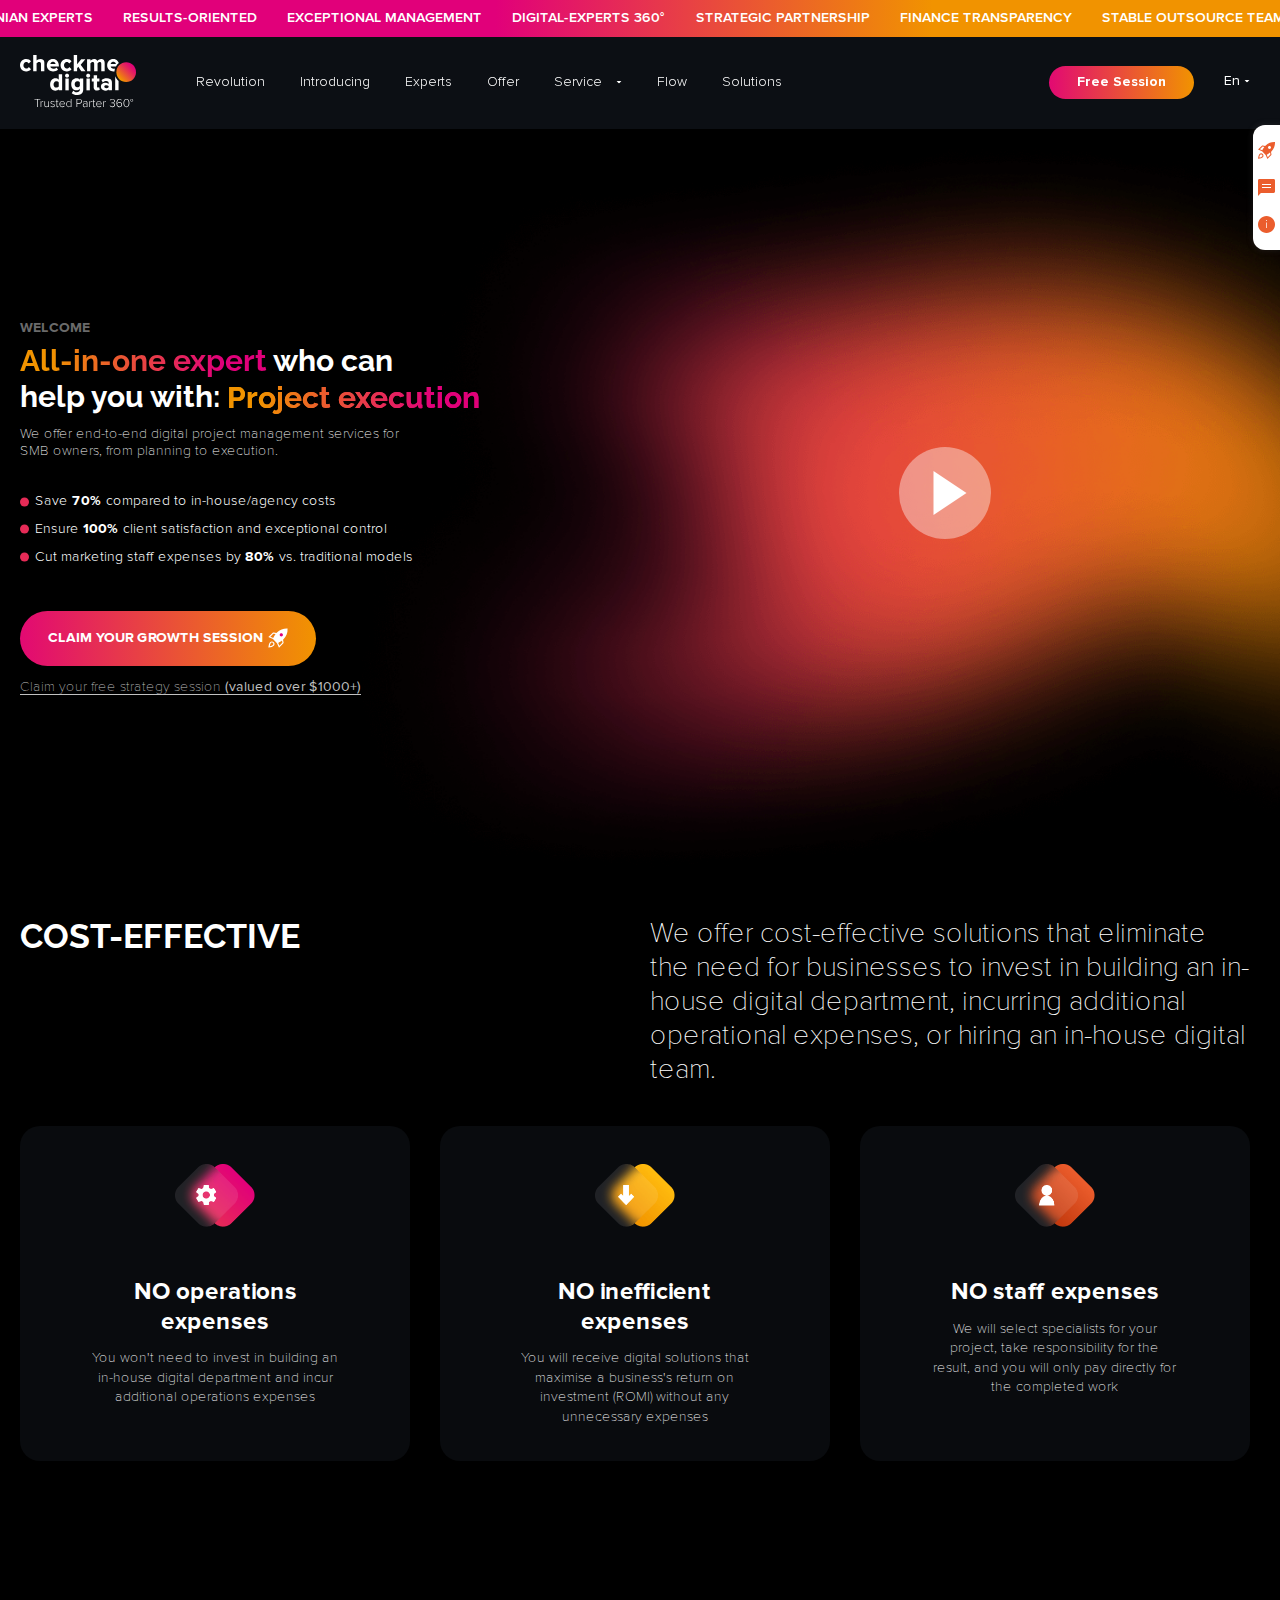
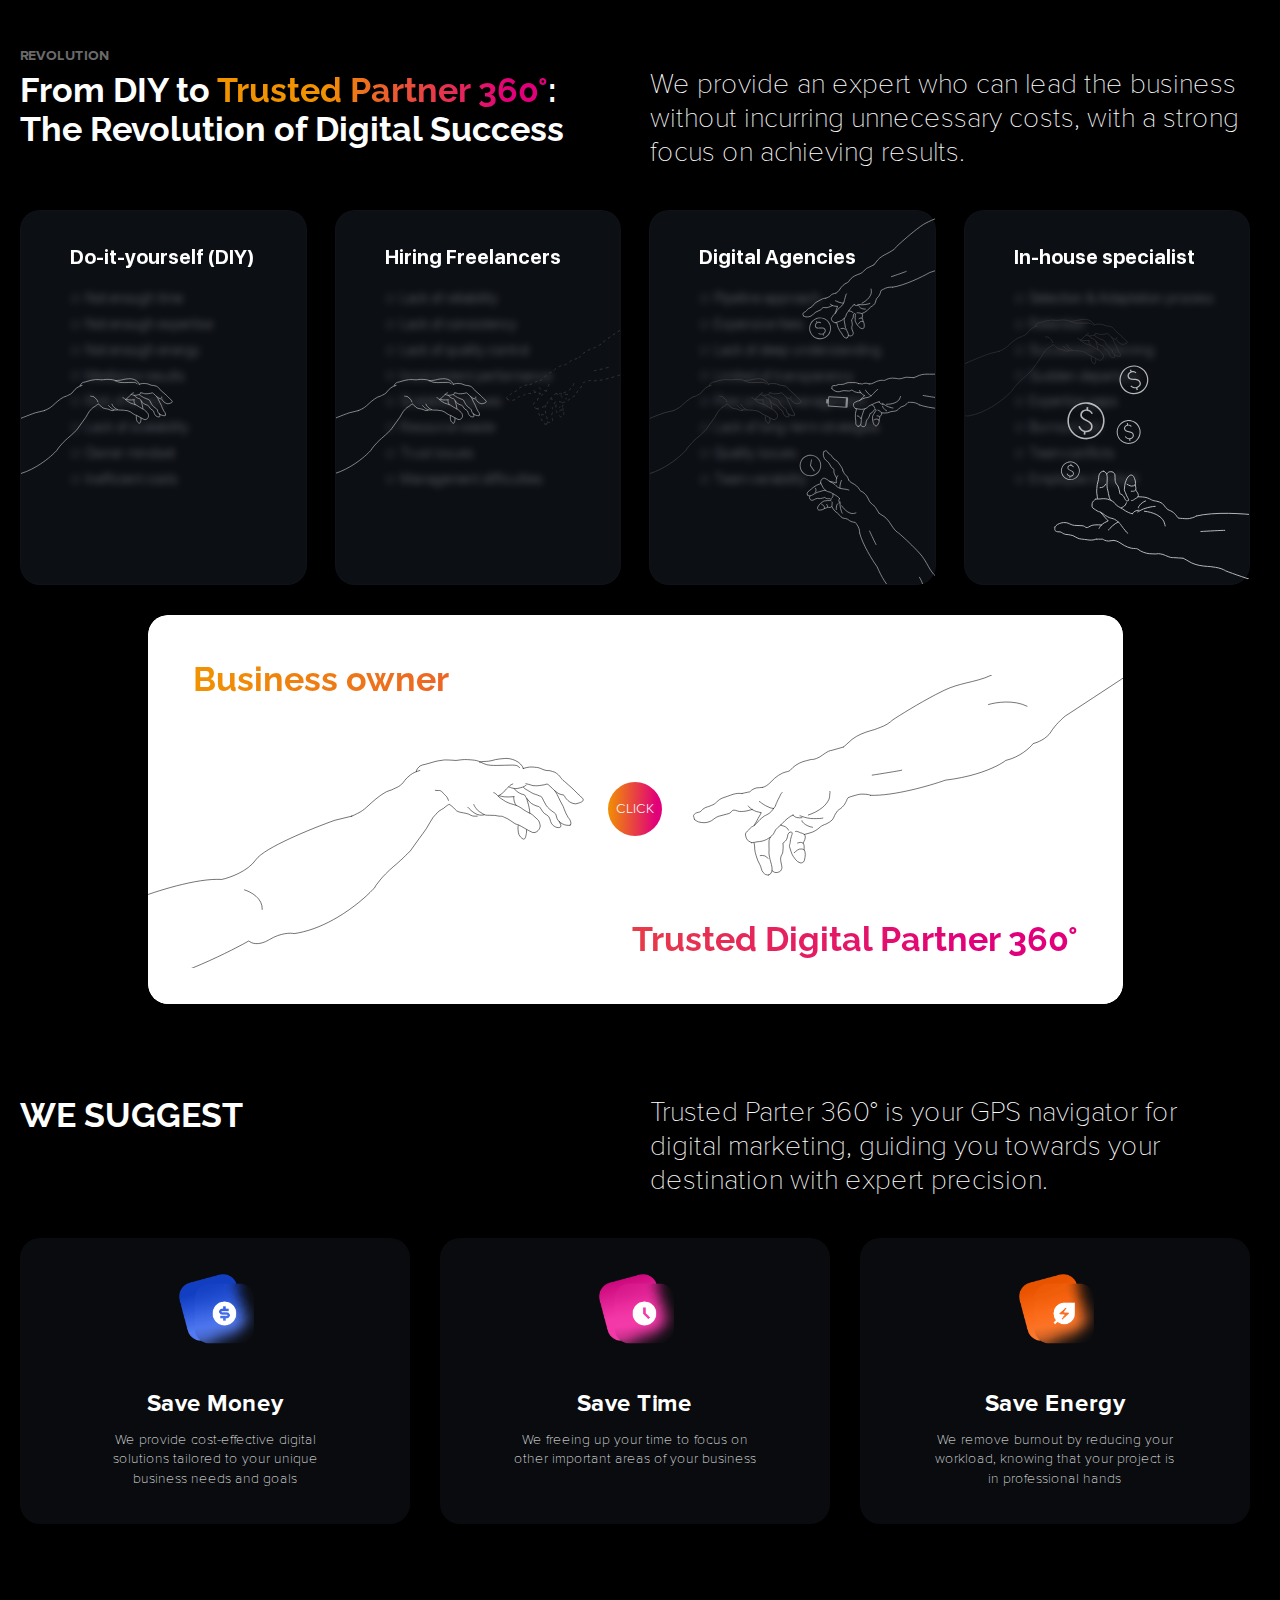
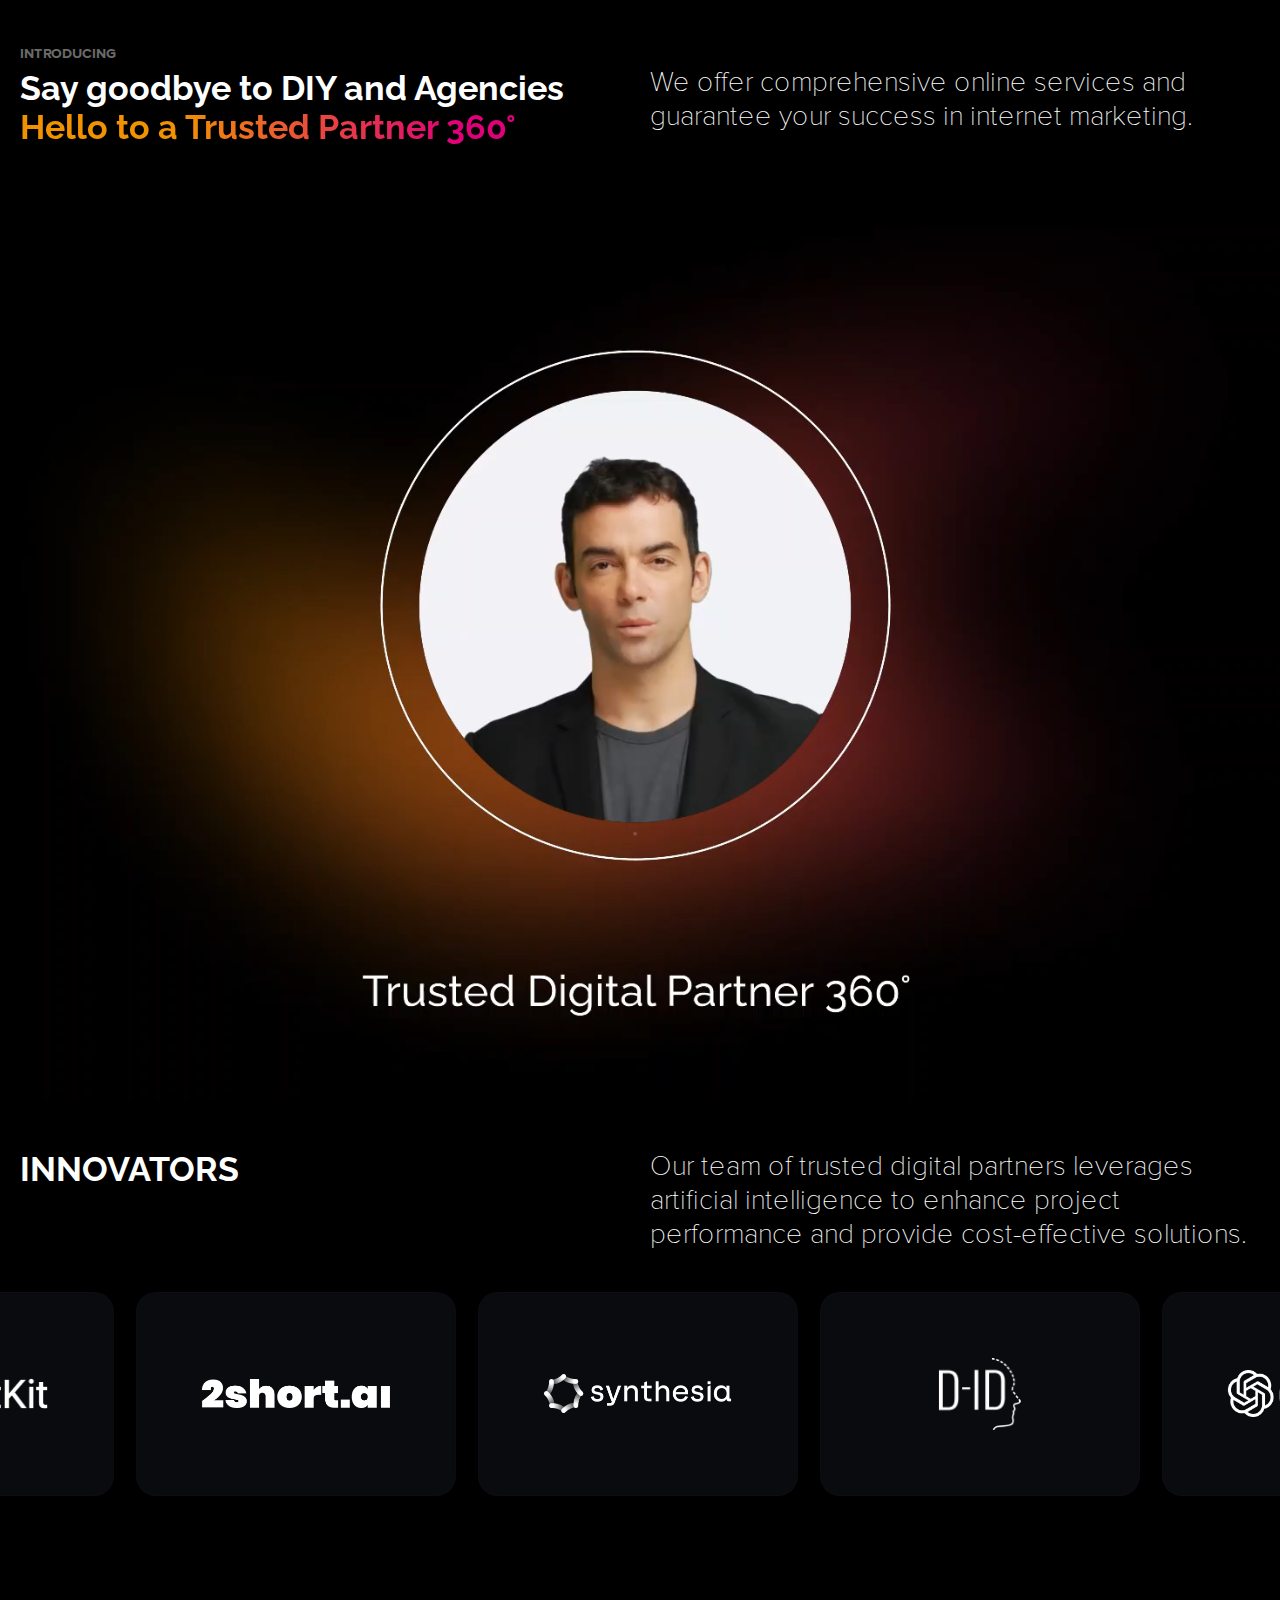
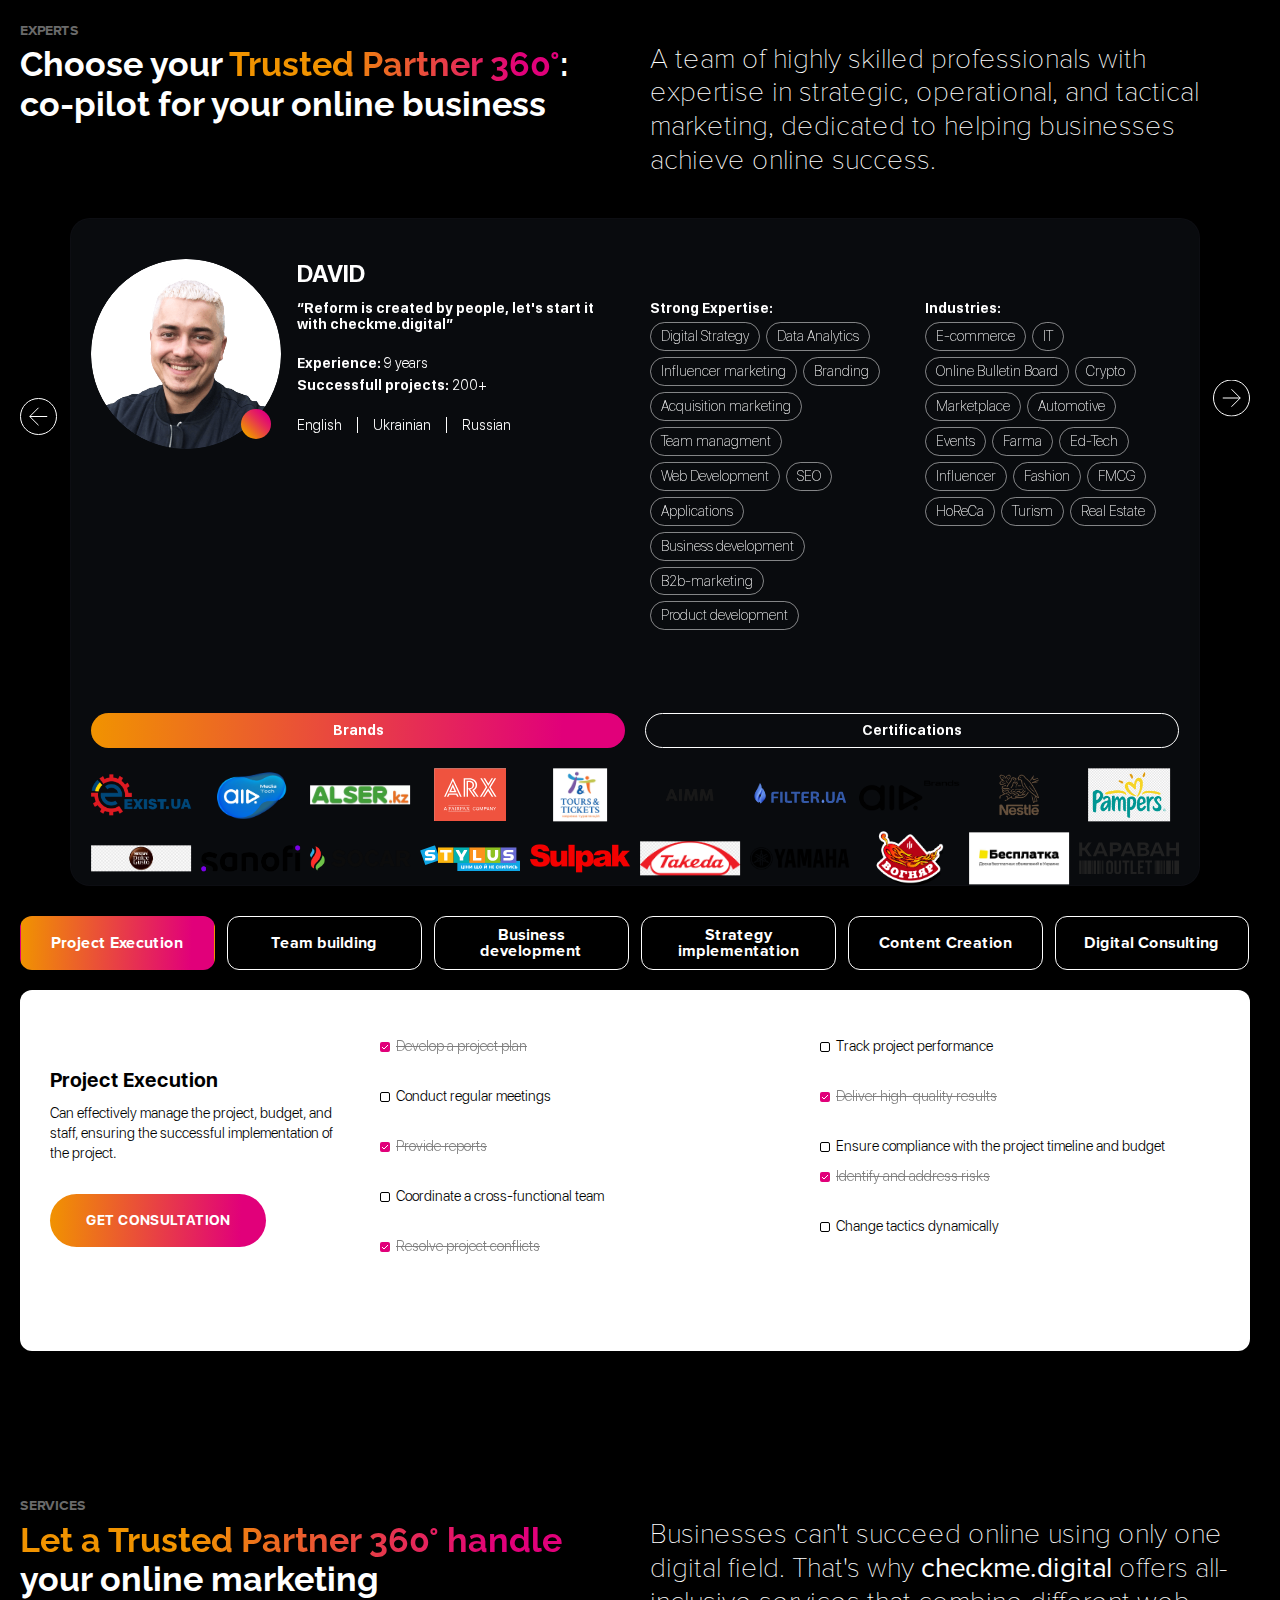
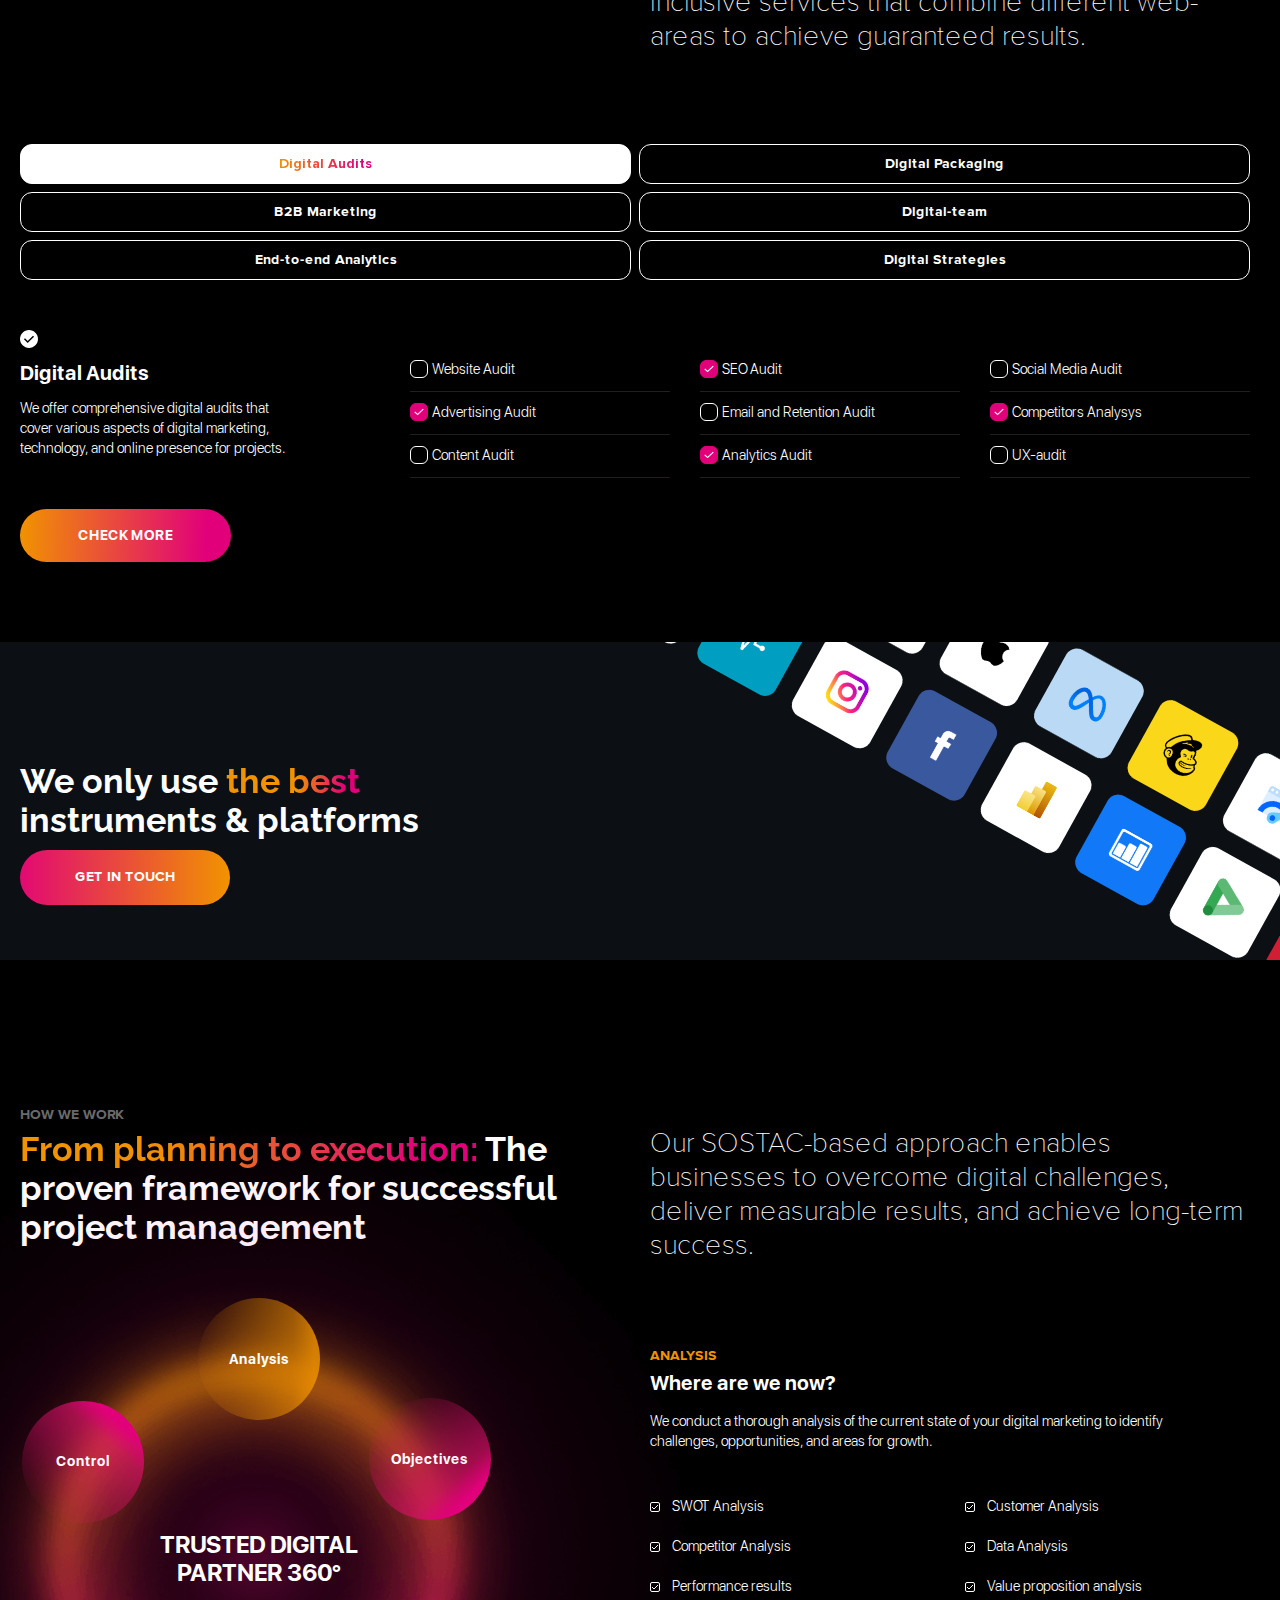
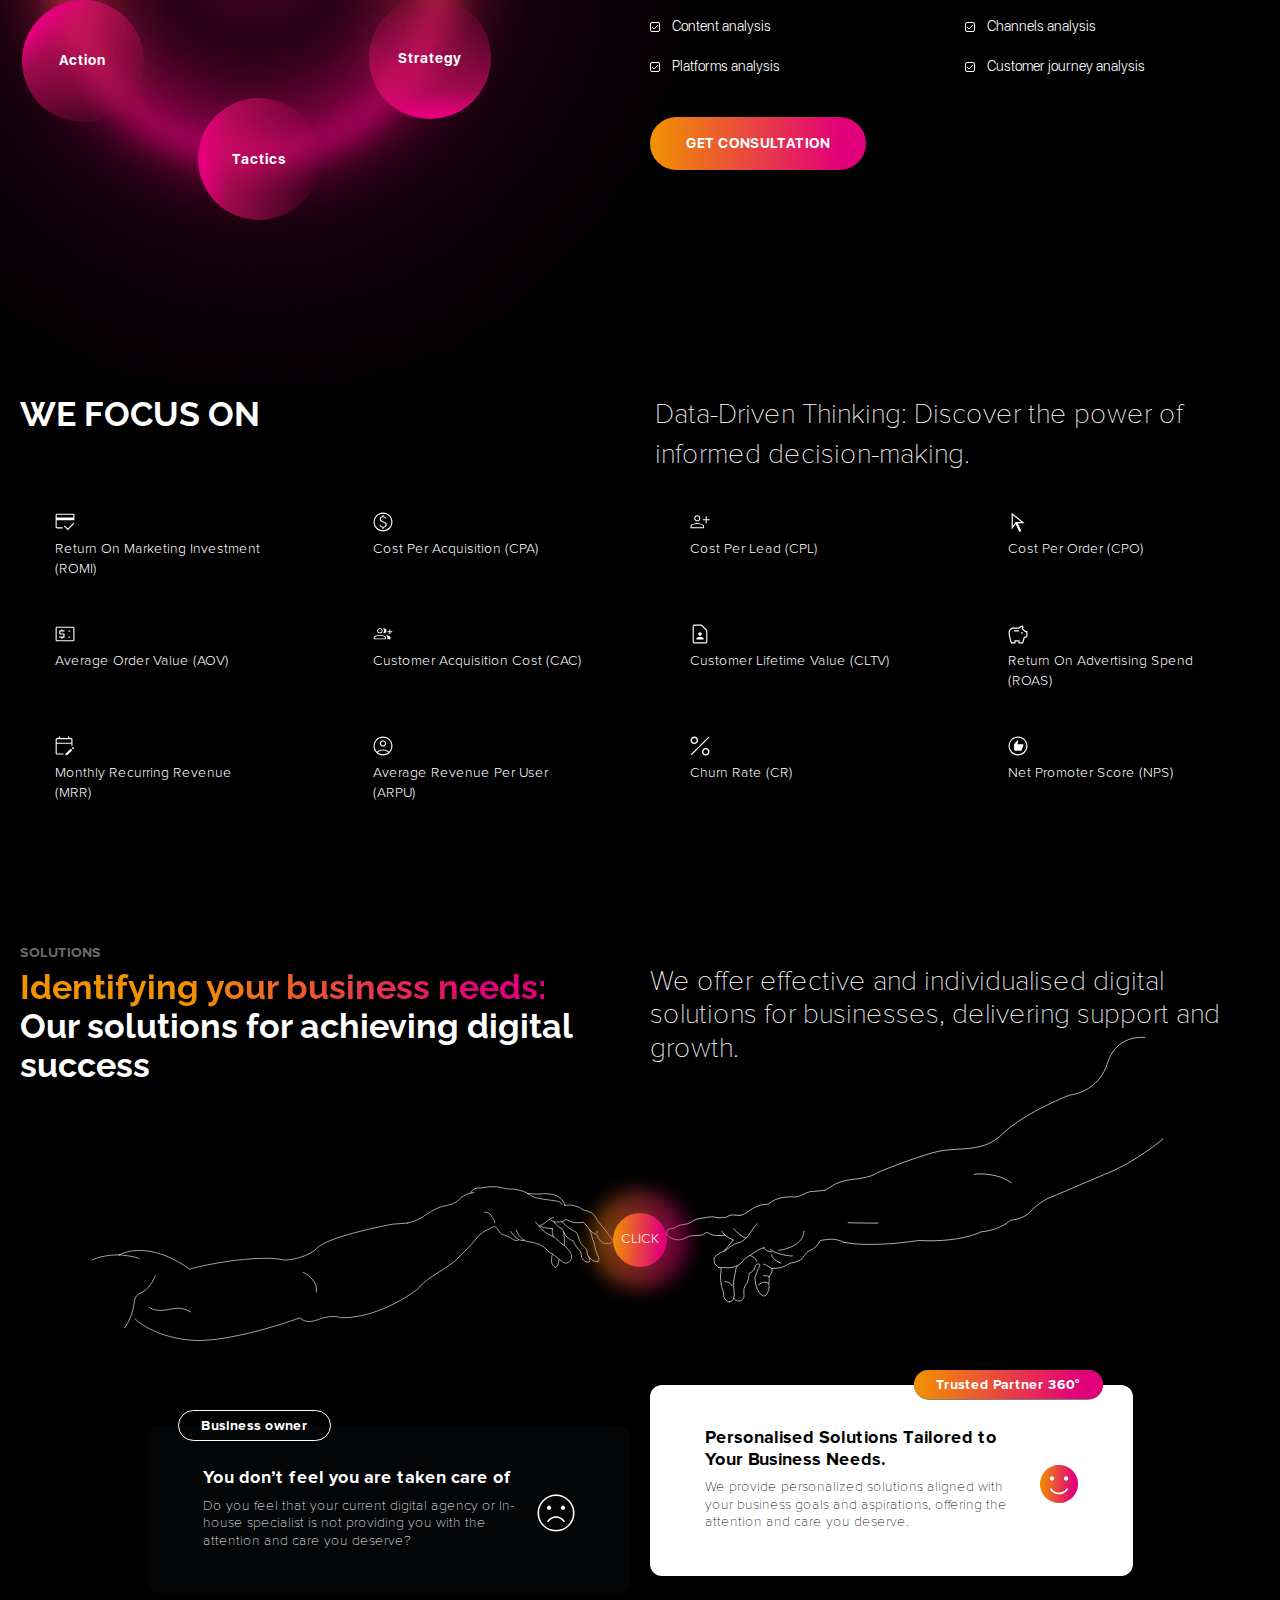
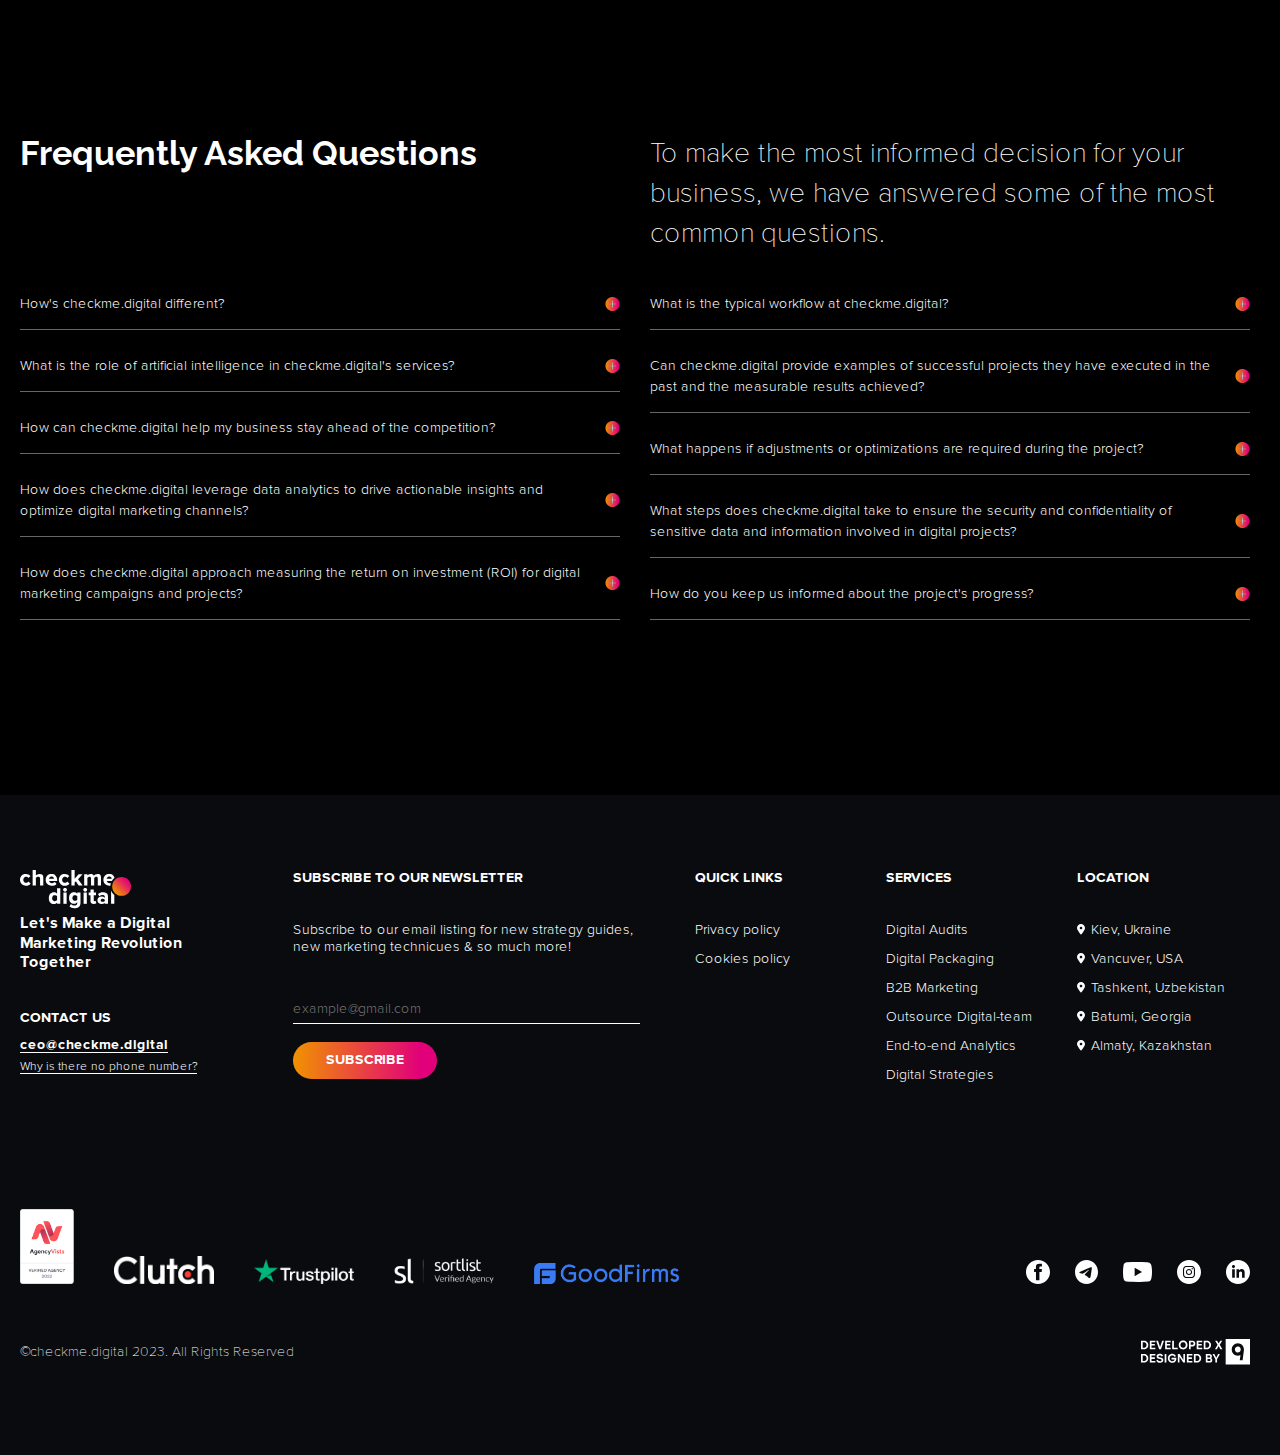
==== commit 517ae49a: "Синхронізація з посадкою 04.07" ====
--- a/_dist/index.html
+++ b/_dist/index.html
@@ -393,8 +393,8 @@
 							<div class="owner-revolution__item">
 								<p>Trusted Digital Partner 360°</p>
 							</div>
-							<div class="owner-revolution__item">
-								<button></button>
+							<div class="owner-revolution__item toggle-serve__center">
+								<button>Click</button>
 							</div>
 							<div class="owner-revolution__item">
 								<p>Business owner</p>
--- a/_dist/css/style.min.css
+++ b/_dist/css/style.min.css
@@ -1 +1 @@
-@font-face{font-family:Raleway;src:url(../fonts/Raleway-Bold.woff2) format("woff2"),url(../fonts/Raleway-Bold.woff) format("woff"),url(../fonts/Raleway-Bold.ttf) format("truetype");font-weight:700;font-style:normal;font-display:swap}@font-face{font-family:Proxima;src:url(../fonts/ProximaNovaBold.woff2) format("woff2"),url(../fonts/ProximaNovaBold.woff) format("woff"),url(../fonts/ProximaNovaBold.ttf) format("truetype");font-weight:700;font-style:normal;font-display:swap}@font-face{font-family:Proxima;src:url(../fonts/ProximaNovaThin.woff2) format("woff2"),url(../fonts/ProximaNovaThin.woff) format("woff"),url(../fonts/ProximaNovaThin.ttf) format("truetype");font-weight:100;font-style:normal;font-display:swap}@font-face{font-family:Proxima;src:url(../fonts/ProximaNovaLight.woff2) format("woff2"),url(../fonts/ProximaNovaLight.woff) format("woff"),url(../fonts/ProximaNovaLight.ttf) format("truetype");font-weight:300;font-style:normal;font-display:swap}@font-face{font-family:Proxima;src:url(../fonts/ProximaNovaRegular.woff2) format("woff2"),url(../fonts/ProximaNovaRegular.woff) format("woff"),url(../fonts/ProximaNovaRegular.ttf) format("truetype");font-weight:400;font-style:normal;font-display:swap}@font-face{font-family:Proxima;src:url(../fonts/ProximaNovaSemibold.woff2) format("woff2"),url(../fonts/ProximaNovaSemibold.woff) format("woff"),url(../fonts/ProximaNovaSemibold.ttf) format("truetype");font-weight:600;font-style:normal;font-display:swap}@font-face{font-family:SF-UI;src:url(../fonts/SFUIDisplay-Thin.woff2) format("woff2"),url(../fonts/SFUIDisplay-Thin.woff) format("woff"),url(../fonts/SFUIDisplay-Thin.ttf) format("truetype");font-weight:100;font-style:normal;font-display:swap}@font-face{font-family:SF-UI;src:url(../fonts/SFUIDisplay-Light.woff2) format("woff2"),url(../fonts/SFUIDisplay-Light.woff) format("woff"),url(../fonts/SFUIDisplay-Light.ttf) format("truetype");font-weight:200;font-style:normal;font-display:swap}@font-face{font-family:SF-UI;src:url(../fonts/SFUIDisplay-Medium.woff2) format("woff2"),url(../fonts/SFUIDisplay-Medium.woff) format("woff"),url(../fonts/SFUIDisplay-Medium.ttf) format("truetype");font-weight:500;font-style:normal;font-display:swap}@font-face{font-family:SF-UI;src:url(../fonts/SFUIDisplay-Semibold.woff2) format("woff2"),url(../fonts/SFUIDisplay-Semibold.woff) format("woff"),url(../fonts/SFUIDisplay-Semibold.ttf) format("truetype");font-weight:600;font-style:normal;font-display:swap}@font-face{font-family:SF-UI;src:url(../fonts/SFUIDisplay-Bold.woff2) format("woff2"),url(../fonts/SFUIDisplay-Bold.woff) format("woff"),url(../fonts/SFUIDisplay-Bold.ttf) format("truetype");font-weight:700;font-style:normal;font-display:swap}*,::after,::before{margin:0;padding:0;box-sizing:border-box;-moz-box-sizing:border-box;-webkit-box-sizing:border-box}body,html{height:100%;min-width:320px}body{line-height:1;font-family:Proxima,sans-serif;font-size:14px;font-weight:100;color:#fff;background-color:#000;-webkit-text-size-adjust:100%;-webkit-font-smoothing:antialiased;-webkit-tap-highlight-color:transparent}a{text-decoration:none;color:#fff;cursor:pointer}li,ol,ul{list-style:none}img{vertical-align:top}button{display:-webkit-inline-box;display:-ms-inline-flexbox;display:inline-flex;-webkit-box-pack:center;-ms-flex-pack:center;justify-content:center;-webkit-box-align:center;-ms-flex-align:center;align-items:center;text-align:center;border:none;outline:0;-webkit-appearance:none;-moz-appearance:none;appearance:none;border-radius:0;background-color:transparent;font-family:Proxima,sans-serif;font-size:14px;font-weight:100;color:#fff;cursor:pointer}input,select,textarea{resize:none;outline:0;border:none;background-color:transparent;font-family:Proxima,sans-serif;font-size:14px;font-weight:100;color:#fff;-webkit-appearance:none;-moz-appearance:none;appearance:none;border-radius:0}input::-webkit-inner-spin-button,input::-webkit-outer-spin-button{-webkit-appearance:none}input:-webkit-autofill,input:-webkit-autofill:focus,input:-webkit-autofill:hover,select:-webkit-autofill,select:-webkit-autofill:focus,select:-webkit-autofill:hover,textarea:-webkit-autofill,textarea:-webkit-autofill:focus,textarea:-webkit-autofill:hover{-webkit-box-shadow:0 0 0 1000px transparent inset!important;box-shadow:0 0 0 1000px transparent inset!important;-webkit-transition:background-color 5000s ease-in-out;transition:background-color 5000s ease-in-out;-webkit-text-fill-color:#fff}select::-ms-expand{display:none}h1,h2,h3,h4,h5,h6{font-family:Proxima,sans-serif;font-size:14px;font-weight:100}strong{font-weight:inherit}body._lock{overflow:hidden}.wrapper{display:-webkit-box;display:-ms-flexbox;display:flex;-webkit-box-orient:vertical;-webkit-box-direction:normal;-ms-flex-direction:column;flex-direction:column;min-height:100%;overflow:hidden}.main{-webkit-box-flex:1;-ms-flex:1 1 auto;flex:1 1 auto}._cont{max-width:1330px;margin:0 auto;padding:0 30px 0 20px}.btn{position:relative;display:-webkit-inline-box;display:-ms-inline-flexbox;display:inline-flex;-webkit-box-pack:center;-ms-flex-pack:center;justify-content:center;-webkit-box-align:center;-ms-flex-align:center;align-items:center;font:700 14px/1.21 Proxima;color:#fff;border-radius:32px;background:-webkit-gradient(linear,left top,right top,color-stop(-6.58%,#e1007a),to(#f19300));background:-o-linear-gradient(left,#e1007a -6.58%,#f19300 100%);background:linear-gradient(90deg,#e1007a -6.58%,#f19300 100%)}.btn::before{content:"";position:absolute;top:50%;left:50%;-webkit-transform:translate(-50%,-50%) scale(0);-ms-transform:translate(-50%,-50%) scale(0);transform:translate(-50%,-50%) scale(0);width:calc(100% - 3px);height:calc(100% - 3px);background:#000;border-radius:32px;-webkit-transition:.2s linear;-o-transition:.2s linear;transition:.2s linear}.btn:hover::before{-webkit-transform:translate(-50%,-50%) scale(1);-ms-transform:translate(-50%,-50%) scale(1);transform:translate(-50%,-50%) scale(1)}.btn span{position:relative;text-align:center;z-index:2}h1{font:700 34px/1.2 SF-UI}h2{font:700 20px/1.15 Raleway;text-transform:uppercase}h3{font:700 24px/1.2 SF-UI}h4{font:700 14px/1.42 Proxima}input[type=checkbox]{display:none}.side-links{position:fixed;bottom:15%;right:0;z-index:100}.side-links._left{right:initial;left:0;bottom:30%}.side-links._left .side-links__list{border-radius:0 12px 12px 0}.side-links._left .side-links__item{width:45px;height:29px;padding:5px 12px 5px 14px}.side-links._left .side-links__link{right:initial;left:-10px;padding:14px 24px 14px 64px;border-radius:0 12px 12px 0}.side-links._left .side-links__link._active{right:initial;left:0}.side-links__list{display:-webkit-box;display:-ms-flexbox;display:flex;-webkit-box-orient:vertical;-webkit-box-direction:normal;-ms-flex-direction:column;flex-direction:column;-webkit-box-align:end;-ms-flex-align:end;align-items:flex-end;gap:10px;background:#fff;-webkit-box-shadow:0 0 5px 2px rgba(62,66,66,.22);box-shadow:0 0 5px 2px rgba(62,66,66,.22);padding:12px 0;border-radius:12px 0 0 12px}.side-links__item{width:27px;height:27px;padding:5px;cursor:pointer}.side-links__item img{width:100%;height:100%;-o-object-fit:contain;object-fit:contain}.side-links__link{position:absolute;right:-10px;padding:14px 64px 14px 24px;background:#f0f0f0;border-radius:12px 0 0 12px;font:700 16px/1.18 Proxima;white-space:nowrap;opacity:0;visibility:hidden;pointer-events:none;-webkit-transition:.2s linear;-o-transition:.2s linear;transition:.2s linear;z-index:-1}.side-links__link._active{right:0;opacity:1;visibility:visible;pointer-events:all}.side-links__link_book{top:0;background:-o-linear-gradient(177.76deg,#e1007a 11.77%,#f19300 100%);background:linear-gradient(272.24deg,#e1007a 11.77%,#f19300 100%)}.side-links__link_book::before{border-radius:12px}.side-links__link_comment{top:50%;-webkit-transform:translateY(-50%);-ms-transform:translateY(-50%);transform:translateY(-50%);color:#eb5d2d}.side-links__link_faq{bottom:0;color:#eb5d2d}.intro{display:-webkit-box;display:-ms-flexbox;display:flex;-webkit-box-orient:vertical;-webkit-box-direction:normal;-ms-flex-direction:column;flex-direction:column}.intro__subtitle{font:700 14px/1.21 Proxima;color:#6a6a6a;text-transform:uppercase;margin-bottom:6px}.intro__title{font:700 20px/1.15 Raleway;margin-bottom:7px;max-width:335px}.intro__title strong{font-family:Raleway;background:-o-linear-gradient(177.76deg,#e1007a 11.77%,#f19300 68.64%);background:linear-gradient(272.24deg,#e1007a 11.77%,#f19300 68.64%);-webkit-background-clip:text;-webkit-text-fill-color:transparent;background-clip:text;text-fill-color:transparent}.intro__text{font:100 14px/1.21 Proxima}.intro__text strong{font-weight:400}.social-list{display:-webkit-box;display:-ms-flexbox;display:flex;-webkit-box-align:center;-ms-flex-align:center;align-items:center;gap:25px}.social-list__item{display:-webkit-box;display:-ms-flexbox;display:flex;-webkit-box-align:center;-ms-flex-align:center;align-items:center;height:24px}.social-list__link{display:block;-webkit-transition:.2s linear;-o-transition:.2s linear;transition:.2s linear}.social-list__link:hover{opacity:.5}.social-list__link img{width:100%;height:100%;-o-object-fit:contain;object-fit:contain}.footer-title{font:700 14px/1.21 Proxima}.flickity-slider,.flickity-viewport{height:100%!important}.ticker-innovators__wrapper{outline:0;border:none}.docs__cont{padding-top:200px;padding-bottom:100px}.docs__top{margin-bottom:30px}.docs__subtitle{display:none;font:300 14px/1.21 SF-UI;text-transform:uppercase;margin-bottom:6px}.docs__block{margin-bottom:30px}.docs__block h3{margin-bottom:20px}.docs__block p{font:300 14px/1.42 Proxima}.docs__block p:not(:last-child){margin-bottom:15px}.docs__block ul{margin-top:-15px;margin-bottom:20px}.docs__block ul li{position:relative;font:300 14px/1.42 Proxima;padding-left:20px}.docs__block ul li::before{content:"";position:absolute;top:5px;left:8px;width:3px;height:3px;background:#fff;border-radius:50%}.loader{position:fixed;top:0;left:0;width:100%;height:100%;background:#000;display:-webkit-box;display:-ms-flexbox;display:flex;-webkit-box-align:center;-ms-flex-align:center;align-items:center;-webkit-box-pack:center;-ms-flex-pack:center;justify-content:center;-webkit-transition:.2s linear;-o-transition:.2s linear;transition:.2s linear;z-index:200;opacity:0;visibility:hidden;pointer-events:none}.loader._active{opacity:1;visibility:visible;pointer-events:all}.loader__box{position:relative;width:80%;height:10px}.loader__line{position:absolute;top:0;left:0;width:0%;height:100%;background:-o-linear-gradient(177.76deg,#e1007a 11.77%,#f19300 67.94%);background:linear-gradient(272.24deg,#e1007a 11.77%,#f19300 67.94%);border-radius:5px;-webkit-animation:3s ease-in-out forwards load;animation:3s ease-in-out forwards load}@-webkit-keyframes load{from{width:0%}to{width:100%}}@keyframes load{from{width:0%}to{width:100%}}.freaks{display:-webkit-box;display:-ms-flexbox;display:flex;-webkit-box-pack:center;-ms-flex-pack:center;justify-content:center;-webkit-box-align:center;-ms-flex-align:center;align-items:center;position:fixed;top:0;left:0;width:100%;height:100%;padding:86px 30px 30px;-webkit-transition:.2s linear;-o-transition:.2s linear;transition:.2s linear;z-index:90;opacity:0;visibility:hidden;pointer-events:none}.freaks._active{opacity:1;visibility:visible;pointer-events:all}.freaks__overlay{position:absolute;top:0;left:0;width:100%;height:100%;background:#000000bd}.freaks__wrapper{position:relative;max-width:630px;padding:37px 40px;background:#11151cbd;-webkit-backdrop-filter:blur(100px);backdrop-filter:blur(100px);border-radius:12px;z-index:2}.freaks__close{position:absolute;top:25px;right:25px;width:17px;height:17px;background:url(../img/popup/close.svg) center/contain no-repeat}.freaks__content{font:100 14px/1.21 Proxima}.freaks__title{font-weight:700;margin-bottom:20px}.freaks__text:not(:last-child){margin-bottom:20px}.session{display:-webkit-box;display:-ms-flexbox;display:flex;-webkit-box-pack:center;-ms-flex-pack:center;justify-content:center;-webkit-box-align:center;-ms-flex-align:center;align-items:center;position:fixed;top:0;left:0;width:100%;height:100%;padding:86px 50px 30px;-webkit-transition:.2s linear;-o-transition:.2s linear;transition:.2s linear;z-index:90;opacity:0;visibility:hidden;pointer-events:none}.session._active{opacity:1;visibility:visible;pointer-events:all}.session__overlay{position:absolute;top:0;left:0;width:100%;height:100%;background:#000000bd}.session__wrapper{position:relative;max-height:calc(100% - 40px);max-width:1070px;overflow:auto;background:#11151C40;-webkit-backdrop-filter:blur(100px);backdrop-filter:blur(100px);border-radius:12px;padding:40px 110px;z-index:2}.session__wrapper::-webkit-scrollbar{width:5px}.session__wrapper::-webkit-scrollbar-track{background:#b8b8b8}.session__wrapper::-webkit-scrollbar-thumb{background:#ee731b;border-radius:5px;-webkit-transition:.2s linear;transition:.2s linear;cursor:pointer}.session__wrapper::-webkit-scrollbar-thumb:hover{background:#be580e}.session__close{position:absolute;top:25px;right:25px;width:17px;height:17px;background:url(../img/popup/close.svg) center/contain no-repeat;z-index:2}.session__content{display:-webkit-box;display:-ms-flexbox;display:flex;-webkit-box-align:center;-ms-flex-align:center;align-items:center;-webkit-column-gap:70px;-moz-column-gap:70px;column-gap:70px}.left-session{width:calc(39.4% - 35px)}.left-session__picture{margin-bottom:15px}.left-session__ibox{position:relative;padding-bottom:103%;margin-bottom:10px;border-radius:12px;overflow:hidden}.left-session__ibox img{position:absolute;top:0;left:0;width:100%;height:100%;-o-object-fit:cover;object-fit:cover}.left-session__caption{font:300 14px/1.21 Proxima;text-align:center}.left-session__growth{text-align:center}.left-session__percent{font:700 54px/1 Proxima;background:-o-linear-gradient(177.76deg,#e1007a 11.77%,#f19300 100%);background:linear-gradient(272.24deg,#e1007a 11.77%,#f19300 100%);-webkit-background-clip:text;-webkit-text-fill-color:transparent;background-clip:text;text-fill-color:transparent}.left-session__text{font:700 14px/1.21 Proxima;background:-o-linear-gradient(177.76deg,#e1007a 11.77%,#f19300 100%);background:linear-gradient(272.24deg,#e1007a 11.77%,#f19300 100%);-webkit-background-clip:text;-webkit-text-fill-color:transparent;background-clip:text;text-fill-color:transparent}.right-session{width:calc(60.6% - 35px)}.right-session__info{margin-bottom:15px}.right-session__title{font:700 34px/1.17 Raleway;margin-bottom:10px}.right-session__text{font:100 14px/1.21 Proxima;max-width:525px}.session-form__col{display:-webkit-box;display:-ms-flexbox;display:flex;gap:20px;margin-bottom:15px}.session-form__col_single .session-form__inbox{width:100%}.session-form__inbox{width:calc(50% - 10px)}.session-form__inbox input,.session-form__inbox textarea{position:relative;font:600 14px/1.21 Proxima;width:100%;padding:11px 15px;border-radius:12px;border:1px solid #ffffff80;margin-top:10px;-webkit-transition:.2s linear;-o-transition:.2s linear;transition:.2s linear}.session-form__inbox input::-webkit-input-placeholder,.session-form__inbox textarea::-webkit-input-placeholder{font-weight:100}.session-form__inbox input::-moz-placeholder,.session-form__inbox textarea::-moz-placeholder{font-weight:100}.session-form__inbox input:-ms-input-placeholder,.session-form__inbox textarea:-ms-input-placeholder{font-weight:100}.session-form__inbox input::-ms-input-placeholder,.session-form__inbox textarea::-ms-input-placeholder{font-weight:100}.session-form__inbox input::placeholder,.session-form__inbox textarea::placeholder{font-weight:100}.session-form__inbox input:focus,.session-form__inbox textarea:focus{border-color:#e94e39}.session-form__inbox textarea{height:114px}.session-form__label{display:block;font:100 14px/1.21 Proxima}.session-form__submit button{font:700 14px/1.21 Proxima;text-transform:uppercase;padding:18px 50px;background:-o-linear-gradient(177.76deg,#e1007a 11.77%,#f19300 100%);background:linear-gradient(272.24deg,#e1007a 11.77%,#f19300 100%);border-radius:32px;margin-bottom:5px;cursor:pointer}.session-form__agree{font:100 14px/1.21 Proxima;max-width:525px}.iti{width:100%;margin-top:10px}.iti__country-name{color:#000}.iti__arrow{display:none}.header{position:fixed;top:0;left:0;width:100%;background:rgba(17,21,28,.7);-webkit-backdrop-filter:blur(3.5px);backdrop-filter:blur(3.5px);-webkit-transition:.2s linear;-o-transition:.2s linear;transition:.2s linear;z-index:100}.header__cont{display:-webkit-box;display:-ms-flexbox;display:flex;-webkit-box-align:center;-ms-flex-align:center;align-items:center;padding-top:18px;padding-bottom:18px}.header__logo{position:relative;-webkit-box-flex:0;-ms-flex:0 0 116px;flex:0 0 116px;margin-right:60px;z-index:100}.header__logo img{width:100%;height:100%;-o-object-fit:contain;object-fit:contain}.header__content{-webkit-box-flex:1;-ms-flex:1 1 auto;flex:1 1 auto;display:-webkit-box;display:-ms-flexbox;display:flex;-webkit-box-align:center;-ms-flex-align:center;align-items:center;gap:100px}.header__center{-webkit-box-flex:1;-ms-flex:1 1 auto;flex:1 1 auto}.header__right{-webkit-box-flex:0;-ms-flex:0 0 246px;flex:0 0 246px;display:-webkit-box;display:-ms-flexbox;display:flex;-webkit-box-pack:end;-ms-flex-pack:end;justify-content:end;-webkit-box-align:center;-ms-flex-align:center;align-items:center;gap:30px;font:500 14px/1.21 Proxima,sans-serif}.header__burger{display:none;position:relative;-webkit-box-align:center;-ms-flex-align:center;align-items:center;-webkit-box-pack:right;-ms-flex-pack:right;justify-content:right;width:30px;height:22px;z-index:100}.header__burger::after,.header__burger::before{content:"";position:absolute;width:100%;right:0;height:1px;background:#fff;-webkit-transition:.2s linear;-o-transition:.2s linear;transition:.2s linear}.header__burger::before{top:3px}.header__burger::after{bottom:3px}.header__burger span{display:inline-block;width:17px;height:1px;background:#fff;-webkit-transition:.2s linear;-o-transition:.2s linear;transition:.2s linear}.header__burger._active::before{top:50%;right:50%;-webkit-transform:translate(50%,-50%) rotate(-45deg);-ms-transform:translate(50%,-50%) rotate(-45deg);transform:translate(50%,-50%) rotate(-45deg)}.header__burger._active::after{top:50%;right:50%;-webkit-transform:translate(50%,-50%) rotate(45deg);-ms-transform:translate(50%,-50%) rotate(45deg);transform:translate(50%,-50%) rotate(45deg)}.header__burger._active span{width:0}.header__btn{padding:8px 28px}.header__rights,.header__social{display:none}.language-toggle{position:relative}.language-toggle__current{position:relative;padding-right:10px;margin-bottom:3px;cursor:pointer}.language-toggle__current::before{content:"";position:absolute;top:50%;right:0;-webkit-transform:translateY(-50%);-ms-transform:translateY(-50%);transform:translateY(-50%);width:6px;height:3px;background:url(../img/content/language-arrow.svg) center/contain no-repeat;-webkit-transition:.3s linear;-o-transition:.3s linear;transition:.3s linear}.language-toggle__current._active::before{-webkit-transform:translateY(-50%) rotate(-180deg);-ms-transform:translateY(-50%) rotate(-180deg);transform:translateY(-50%) rotate(-180deg)}.language-toggle__list{display:none;position:absolute;top:100%;left:0;width:100%}.language-toggle__list li:not(:last-child){margin-bottom:3px}.language-toggle__list li._active{display:none}.main-menu{display:-webkit-box;display:-ms-flexbox;display:flex;-ms-flex-wrap:wrap;flex-wrap:wrap;-webkit-column-gap:35px;-moz-column-gap:35px;column-gap:35px;row-gap:10px}.main-menu__item{position:relative;font:300 14px/1.21 Proxima}.main-menu__item:hover{text-decoration:underline;text-underline-offset:4px}.main-menu__item_parent>a{position:relative;padding-right:20px}.main-menu__item_parent>a::before{content:"";position:absolute;top:50%;right:0;-webkit-transform:translateY(-50%);-ms-transform:translateY(-50%);transform:translateY(-50%);width:6px;height:3px;background:url(../img/content/language-arrow.svg) center/contain no-repeat;-webkit-transition:.3s linear;-o-transition:.3s linear;transition:.3s linear}.main-menu__item_parent>a._active::before{-webkit-transform:translateY(-50%) rotate(-180deg);-ms-transform:translateY(-50%) rotate(-180deg);transform:translateY(-50%) rotate(-180deg)}.main-submenu{display:-webkit-box;display:-ms-flexbox;display:flex;-webkit-box-orient:vertical;-webkit-box-direction:normal;-ms-flex-direction:column;flex-direction:column;-webkit-box-align:start;-ms-flex-align:start;align-items:flex-start;gap:25px;position:absolute;left:50%;-webkit-transform:translateX(-50%);-ms-transform:translateX(-50%);transform:translateX(-50%);width:235px;height:auto;background:rgba(17,21,28,.7);border:1px solid rgba(29,32,39,.2);-webkit-backdrop-filter:blur(3.5px);backdrop-filter:blur(3.5px);border-radius:20px;padding:30px 14px 30px 30px;margin-top:0;z-index:100;opacity:0;visibility:hidden;pointer-events:none;-webkit-transition:.2s linear;-o-transition:.2s linear;transition:.2s linear}.main-submenu._active{opacity:1;visibility:visible;pointer-events:all;margin-top:15px}.main-submenu__link{display:-webkit-box;display:-ms-flexbox;display:flex;-webkit-box-align:center;-ms-flex-align:center;align-items:center;gap:20px;text-align:left}.main-submenu__link:hover{text-decoration:underline;text-underline-offset:4px}.main-submenu__ibox{width:16px;height:16px}.main-submenu__ibox img{width:100%;height:100%;-o-object-fit:contain;object-fit:contain}.footer{background:#11151C80}.footer__cont{padding-top:30px;padding-bottom:40px}.footer__info,.footer__sub{margin-bottom:40px}.footer__mid{margin-bottom:30px}.footer__partners{margin-bottom:40px}.info-footer{display:-webkit-box;display:-ms-flexbox;display:flex;gap:20px}.info-footer__bottom,.info-footer__top{width:calc(50% - 10px)}.info-footer__logo{display:block;width:111px;margin-bottom:10px}.info-footer__text{font:700 10px/1.2 Proxima}.info-footer__bottom{-webkit-box-pack:end;-ms-flex-pack:end;justify-content:flex-end;display:-webkit-box;display:-ms-flexbox;display:flex;-webkit-box-orient:vertical;-webkit-box-direction:normal;-ms-flex-direction:column;flex-direction:column}.info-footer__contact{margin-bottom:7px}.info-footer__mail{font:700 14px/1.21 Proxima;text-decoration:underline;text-underline-offset:3px;margin-bottom:5px}.info-footer__mail:hover{text-decoration:none}.info-footer__why{font:300 12px/1.25 Proxima;text-decoration:underline;text-underline-offset:3px}.info-footer__why:hover{text-decoration:none}.sub-footer__title{margin-bottom:20px}.sub-footer__text{font:300 14px/1.21 Proxima;margin-bottom:15px}.sub-footer__inbox{margin-bottom:18px}.sub-footer__inbox input{font:300 14px/1.21 Proxima;width:100%;padding-bottom:5px;border-bottom:1px solid #fff}.sub-footer__submit button{font:700 14px/1.21 Proxima;text-transform:uppercase;padding:10px 33px;border-radius:32px;background:-o-linear-gradient(177.76deg,#e1007a 11.77%,#f19300 100%);background:linear-gradient(272.24deg,#e1007a 11.77%,#f19300 100%);cursor:pointer}.nav-footer{display:-webkit-box;display:-ms-flexbox;display:flex;-ms-flex-wrap:wrap;flex-wrap:wrap;-webkit-column-gap:20px;-moz-column-gap:20px;column-gap:20px;row-gap:40px;margin-bottom:40px}.nav-footer__col{width:calc(50% - 10px)}.nav-footer__col_locations{width:100%}.nav-footer__col_locations .nav-footer__list{display:-webkit-box;display:-ms-flexbox;display:flex;-ms-flex-wrap:wrap;flex-wrap:wrap;-webkit-column-gap:30px;-moz-column-gap:30px;column-gap:30px}.nav-footer__col_locations .nav-footer__item{position:relative;width:calc(50% - 15px);padding-left:14px}.nav-footer__col_locations .nav-footer__item::before{content:"";position:absolute;top:2px;left:0;width:8px;height:11px;background:url(../img/footer/locations.svg) center/contain no-repeat}.nav-footer__title{margin-bottom:20px}.nav-footer__item{font:300 14px/1.21 Proxima}.nav-footer__item:not(:last-child){margin-bottom:12px}.partners-footer{display:-webkit-box;display:-ms-flexbox;display:flex;-webkit-box-align:end;-ms-flex-align:end;align-items:flex-end;gap:15px}.partners-footer__ibox{display:block;max-height:20px;max-width:55px}.partners-footer__ibox_tall{max-height:38px;max-width:27px}.partners-footer__ibox_long{max-width:73px}.partners-footer__ibox img{width:100%;height:100%;-o-object-fit:contain;object-fit:contain;-o-object-position:bottom;object-position:bottom}.bot-footer__ibox{display:inline-block;margin-bottom:30px}.ticker{background:-o-linear-gradient(359.15deg,#e1007a 38.7%,#f19300 72.83%);background:linear-gradient(90.85deg,#e1007a 38.7%,#f19300 72.83%);width:100%;overflow:hidden;padding:10px 0;-webkit-transition:.2s linear;-o-transition:.2s linear;transition:.2s linear}.ticker._scroll{margin-top:-37px}.ticker__wrapper{width:99999px;float:left}.ticker__wrapper span{display:inline-block;font:600 14px/1.21 Proxima;text-transform:uppercase;margin:0 15px}.content{display:-webkit-box;display:-ms-flexbox;display:flex;-webkit-box-pack:center;-ms-flex-pack:center;justify-content:center;-webkit-box-align:center;-ms-flex-align:center;align-items:center;width:100%;min-height:100vh;padding-top:116px}.content__cont{display:-webkit-box;display:-ms-flexbox;display:flex;gap:10px;width:100%;padding-top:20px;padding-bottom:20px}.content__info,.content__video{width:calc(50% - 5px)}.content__support{display:none;margin-top:21px;margin-bottom:18px}.info-content__welcome{font:700 14px/1.21 Proxima,sans-serif;text-transform:uppercase;color:#6a6a6a;margin-bottom:6px}.info-content__title{font:700 30px/1.2 Raleway;margin-bottom:11px}.info-content__title span{background:-o-linear-gradient(177.76deg,#e1007a 18.68%,#f19300 87.24%);background:linear-gradient(272.24deg,#e1007a 18.68%,#f19300 87.24%);-webkit-background-clip:text;-webkit-text-fill-color:transparent;background-clip:text;text-fill-color:transparent}.info-content__animate{display:inline-block;margin-bottom:-9px;overflow:hidden}.info-content__animate span{display:none}.info-content__animate span._show{display:inline-block;-webkit-animation:.5s showLine;animation:.5s showLine}@-webkit-keyframes showLine{0%{-webkit-transform:translateY(100%);transform:translateY(100%)}100%{-webkit-transform:translateY(0);transform:translateY(0)}}@keyframes showLine{0%{-webkit-transform:translateY(100%);transform:translateY(100%)}100%{-webkit-transform:translateY(0);transform:translateY(0)}}.info-content__animate span._hide{display:inline-block;-webkit-animation:.5s hideLine;animation:.5s hideLine}@-webkit-keyframes hideLine{0%{-webkit-transform:translateY(0);transform:translateY(0)}100%{-webkit-transform:translateY(-100%);transform:translateY(-100%)}}@keyframes hideLine{0%{-webkit-transform:translateY(0);transform:translateY(0)}100%{-webkit-transform:translateY(-100%);transform:translateY(-100%)}}.info-content__text{font:200 14px/1.21 Proxima,sans-serif;max-width:410px;margin-bottom:33px}.info-content__list{margin-bottom:45px}.info-content__list li{position:relative;font:300 14px/1.21 Proxima,sans-serif;padding-left:15px}.info-content__list li::before{content:"";position:absolute;top:50%;left:0;-webkit-transform:translateY(-50%);-ms-transform:translateY(-50%);transform:translateY(-50%);width:9px;height:9px;background:#e62b57;border-radius:50%}.info-content__list li:not(:last-child){margin-bottom:11px}.info-content__list li strong{font-weight:700}.info-content__link{padding:19px 28px;margin-bottom:13px;text-transform:uppercase}.info-content__link_big-m{margin-bottom:20px}.info-content__link span{padding-right:25px}.info-content__link span::before{content:"";position:absolute;top:50%;right:0;-webkit-transform:translateY(-50%);-ms-transform:translateY(-50%);transform:translateY(-50%);width:20px;height:20px;background:url(../img/content/rocet.svg) center/contain no-repeat}.info-content__comment{display:inline-block;font:200 14px/1.21 Proxima,sans-serif;color:#c1c1c1;text-decoration:underline;text-underline-offset:3px}.info-content__comment:hover{text-decoration:none}.info-content__comment strong{font-weight:400}.video-content{position:relative}.video-content::before{content:"";position:absolute;top:50%;left:50%;-webkit-transform:translate(-50%,-50%);-ms-transform:translate(-50%,-50%);transform:translate(-50%,-50%);width:200%;height:200%;background:url(../img/content/background-mist.png) center/contain no-repeat;pointer-events:none}.video-content__vbox{position:relative;padding-bottom:56.5%;z-index:2}.video-content__vbox video{position:absolute;top:0;left:0;width:100%;height:100%;-o-object-fit:contain;object-fit:contain;border-radius:10px}.video-content__button{position:absolute;top:50%;left:50%;-webkit-transform:translate(-50%,-50%);-ms-transform:translate(-50%,-50%);transform:translate(-50%,-50%);width:92px;height:92px;border-radius:50%;background:#ffffff66;-webkit-transition:.2s linear;-o-transition:.2s linear;transition:.2s linear}.video-content__button::before{content:"";position:absolute;top:50%;left:55%;-webkit-transform:translate(-50%,-50%);-ms-transform:translate(-50%,-50%);transform:translate(-50%,-50%);width:0;height:0;border-style:solid;border-width:22px 0 22px 33px;border-color:transparent transparent transparent #fff;-webkit-transition:.2s linear;-o-transition:.2s linear;transition:.2s linear}.video-content__button:hover{background:#fff}.video-content__button:hover::before{border-color:transparent transparent transparent #000}.cost__cont{padding-bottom:35px}.cost__top{margin-bottom:40px}.cost__title{margin-bottom:7px}.cost__text{line-height:1.4}.cost__bottom{display:-webkit-box;display:-ms-flexbox;display:flex;-ms-flex-wrap:wrap;flex-wrap:wrap;-webkit-box-orient:vertical;-webkit-box-direction:normal;-ms-flex-direction:column;flex-direction:column;gap:14px}.card-cost{background:#11151C80;border-radius:10px;padding:20px 29px 25px;text-align:center;-webkit-transition:.2s linear;-o-transition:.2s linear;transition:.2s linear}.card-cost__ibox{position:relative;width:64px;height:52px;margin:0 auto 15px}.card-cost__ibox img{width:100%;height:100%;-o-object-fit:contain;object-fit:contain}.card-cost__ibox::before{content:"";position:absolute;bottom:-17px;left:50%;-webkit-transform:translateX(-50%);-ms-transform:translateX(-50%);transform:translateX(-50%);width:92px;height:14px;-webkit-filter:blur(17.5px);filter:blur(17.5px);border-radius:12px;opacity:0;pointer-events:none;-webkit-transition:.2s linear;-o-transition:.2s linear;transition:.2s linear}.card-cost:hover .card-cost__ibox::before{opacity:1}.card-cost_white:hover{background:#f3f3f3;color:#000}.card-cost__ibox_1::before{background:#e20c70;-webkit-box-shadow:0 4px 25px rgba(227,15,109,.2);box-shadow:0 4px 25px rgba(227,15,109,.2)}.card-cost__ibox_2::before{background:rgba(255,188,15,.68);-webkit-box-shadow:0 4px 25px rgba(227,15,109,.2);box-shadow:0 4px 25px rgba(227,15,109,.2)}.card-cost__ibox_3::before{background:#eb5d2d;-webkit-box-shadow:0 4px 25px rgba(227,15,109,.2);box-shadow:0 4px 25px rgba(227,15,109,.2)}.card-cost__title{position:relative;font:700 18px/1.22 Proxima;margin-bottom:6px;z-index:2}.card-cost__text{position:relative;line-height:1.4;z-index:2}.revolution__cont{padding-top:35px;padding-bottom:25px}.revolution__top{margin-bottom:40px}.revolution__levels{display:-webkit-box;display:-ms-flexbox;display:flex;-ms-flex-wrap:wrap;flex-wrap:wrap;gap:20px;margin-bottom:20px}.lvl-revolution{position:relative;width:calc(50% - 10px);border-radius:10px;padding:20px 15px 55px;cursor:pointer}.lvl-revolution__title{position:relative;font:700 14px/1.2 SF-UI;margin-bottom:20px;z-index:2}.lvl-revolution__list li{position:relative;font:300 12px/1.42 SF-UI;padding-left:15px}.lvl-revolution__list li::before{content:"";position:absolute;top:50%;left:0;-webkit-transform:translateY(-50%);-ms-transform:translateY(-50%);transform:translateY(-50%);width:10px;height:10px;background:url(../img/revolution/list-ico.svg) center/contain no-repeat}.lvl-revolution__list li:not(:last-child){margin-bottom:6px}.lvl-overlay{display:-webkit-box;display:-ms-flexbox;display:flex;-webkit-box-align:center;-ms-flex-align:center;align-items:center;position:absolute;bottom:0;left:0;width:100%;height:100%;background:rgba(17,21,28,.7);border:1px solid rgba(29,32,39,.2);-webkit-backdrop-filter:blur(3.5px);backdrop-filter:blur(3.5px);border-radius:10px;padding:5px;-webkit-transition:.3s linear;-o-transition:.3s linear;transition:.3s linear}.lvl-overlay._active{height:55px;background:-o-linear-gradient(172.31deg,#e1007a -3.5%,#f19300 104.94%);background:linear-gradient(277.69deg,#e1007a -3.5%,#f19300 104.94%)}.lvl-overlay._active .lvl-overlay__ibox{opacity:0}.lvl-overlay._active .lvl-overlay__text{opacity:1}.lvl-overlay._active .lvl-overlay__button{opacity:0;visibility:hidden;pointer-events:none}.lvl-overlay__ibox{position:absolute;top:0;left:0;width:100%;height:100%;-webkit-transition:.2s linear;-o-transition:.2s linear;transition:.2s linear}.lvl-overlay__ibox img{width:100%;height:100%;-o-object-fit:cover;object-fit:cover}.lvl-overlay__text{position:relative;font:600 12px/1.28 SF-UI;padding-left:18px;opacity:0;-webkit-transition:.2s linear;-o-transition:.2s linear;transition:.2s linear}.lvl-overlay__text::before{content:"";position:absolute;top:50%;left:0;-webkit-transform:translateY(-50%);-ms-transform:translateY(-50%);transform:translateY(-50%);width:10px;height:10px;background:url(../img/revolution/text-ico.svg) center/contain no-repeat}.lvl-overlay__button{position:absolute;bottom:10px;left:50%;-webkit-transform:translateX(-50%);-ms-transform:translateX(-50%);transform:translateX(-50%);font:300 14px/1.21 Proxima;text-transform:uppercase;width:50px;height:50px;border-radius:50%;background:-o-linear-gradient(130deg,#e1007a 11.77%,#f19300 100%);background:linear-gradient(320deg,#e1007a 11.77%,#f19300 100%)}.owner-revolution{position:relative;max-width:335px;margin:0 auto;border-radius:20px;overflow:hidden}.owner-revolution__overlay{position:absolute;top:0;left:0;width:100%;height:100%;display:-webkit-box;display:-ms-flexbox;display:flex;-webkit-box-orient:vertical;-webkit-box-direction:normal;-ms-flex-direction:column;flex-direction:column;-webkit-box-pack:center;-ms-flex-pack:center;justify-content:center;background:#fff;overflow:hidden;border-radius:20px;z-index:10;cursor:pointer;-webkit-transition:.2s linear;-o-transition:.2s linear;transition:.2s linear}.owner-revolution__overlay._hide{opacity:0;visibility:hidden;pointer-events:none}.owner-revolution__overlay::before{content:"";position:absolute;top:calc(50% + 47px);left:-240px;-webkit-transform:translateY(-50%);-ms-transform:translateY(-50%);transform:translateY(-50%);width:400px;height:150px;background:url(../img/revolution/left-hend.svg) top right/cover no-repeat}.owner-revolution__overlay::after{content:"";position:absolute;top:calc(50% - 26px);right:-174px;-webkit-transform:translateY(-50%);-ms-transform:translateY(-50%);transform:translateY(-50%);width:350px;height:155px;background:url(../img/revolution/right-hand.svg) bottom left/cover no-repeat}.owner-revolution__item{position:relative;text-align:center;z-index:2}.owner-revolution__item:first-child{text-align:right;padding-right:29px;margin-bottom:57px}.owner-revolution__item:last-child{text-align:left;padding-left:34px;margin-top:46px}.owner-revolution__item p{font:700 14px/1.14 Raleway;background:-o-linear-gradient(177.76deg,#e1007a 11.77%,#f19300 100%);background:linear-gradient(272.24deg,#e1007a 11.77%,#f19300 100%);-webkit-background-clip:text;-webkit-text-fill-color:transparent;background-clip:text;text-fill-color:transparent}.owner-revolution__item button{width:24px;height:24px;background:-o-linear-gradient(130deg,#e1007a 11.77%,#f19300 100%);background:linear-gradient(320deg,#e1007a 11.77%,#f19300 100%);border-radius:50%}.owner-revolution__content{background:#fff;color:#000;padding:40px 20px;border-radius:20px}.owner-revolution__info{margin-bottom:25px}.owner-revolution__title{font:700 20px/1.15 Raleway;background:-o-linear-gradient(177.76deg,#e1007a 11.77%,#f19300 100%);background:linear-gradient(272.24deg,#e1007a 11.77%,#f19300 100%);-webkit-background-clip:text;-webkit-text-fill-color:transparent;background-clip:text;text-fill-color:transparent;margin-bottom:6px}.owner-revolution__text{font:300 14px/1.21 SF-UI}.owner-form{display:-webkit-box;display:-ms-flexbox;display:flex;-webkit-box-orient:vertical;-webkit-box-direction:normal;-ms-flex-direction:column;flex-direction:column}.owner-form__wrapper{display:-webkit-box;display:-ms-flexbox;display:flex;-ms-flex-wrap:wrap;flex-wrap:wrap;-webkit-column-gap:14px;-moz-column-gap:14px;column-gap:14px;row-gap:20px}.owner-form__inbox{position:relative;width:calc(50% - 7px);font:300 14px/1.21 SF-UI;padding-left:22px;cursor:pointer}.owner-form__inbox:not(.owner-form__inbox_submit)::before{content:"";position:absolute;top:0;left:0;width:18px;height:18px;background:url(../img/team/form-uncheck.svg) center/contain no-repeat;-webkit-transition:.2s linear;-o-transition:.2s linear;transition:.2s linear}.owner-form__inbox._active:not(.owner-form__inbox_submit)::before{background:url(../img/services/form-check.svg) center/contain no-repeat}.owner-form__inbox_submit{width:100%;-moz-text-align-last:left;text-align-last:left;padding:0}.owner-form__inbox_dt{display:none}.owner-form__inbox_submit button{font:700 14px/1.21 SF-UI;text-transform:uppercase;background:-o-linear-gradient(177.76deg,#e1007a 11.77%,#f19300 100%);background:linear-gradient(272.24deg,#e1007a 11.77%,#f19300 100%);border-radius:30px;padding:18px 36px;margin-top:20px;cursor:pointer;-webkit-transition:.2s linear;-o-transition:.2s linear;transition:.2s linear}.introdusing__cont{padding-top:35px;padding-bottom:70px}.introdusing__top{margin-bottom:73px}.introdusing__ibox{position:relative;width:100%;padding-bottom:57%;background:url(../img/content/background-mist.png) center/cover no-repeat}.introdusing__ibox video{position:absolute;top:50%;left:50%;-webkit-transform:translate(-50%,-50%);-ms-transform:translate(-50%,-50%);transform:translate(-50%,-50%);width:138%;height:138%;-o-object-fit:contain;object-fit:contain;pointer-events:none}.innovators{padding-top:75px;padding-bottom:45px}.innovators__top{margin-bottom:40px}.ticker-innovators__wrapper{height:90px;cursor:-webkit-grab;cursor:grab}.ticker-innovators__item{display:-webkit-inline-box;display:-ms-inline-flexbox;display:inline-flex;-webkit-box-pack:center;-ms-flex-pack:center;justify-content:center;-webkit-box-align:center;-ms-flex-align:center;align-items:center;height:100%;width:140px;background:rgba(17,21,28,.5);border:1px solid rgba(29,32,39,.2);border-radius:20px;padding:25px 20px;margin:0 5px}.ticker-innovators__item img{max-width:100px;max-height:50px;-o-object-fit:contain;object-fit:contain}.team__cont{padding-bottom:22px}.team__intro{margin-bottom:25px}.team__wrapper{position:relative}.slider-team{position:relative;padding-top:57px}.slider-team__arrow{position:absolute;top:0;width:37px;height:37px;background:url(../img/team/slider-arrow.svg) center/contain no-repeat;-webkit-transition:.2s linear;-o-transition:.2s linear;transition:.2s linear;z-index:10}.slider-team__arrow_left{left:0}.slider-team__arrow_right{right:0;-webkit-transform:rotate(180deg);-ms-transform:rotate(180deg);transform:rotate(180deg)}.slider-team__arrow:hover{opacity:.5}.team-slide__bio,.team-slide__features{margin-bottom:27px}.team-bio{display:-webkit-box;display:-ms-flexbox;display:flex;-webkit-box-align:start;-ms-flex-align:start;align-items:flex-start;gap:16px}.team-bio__left{position:relative;-webkit-box-flex:0;-ms-flex:0 0 90px;flex:0 0 90px;height:90px}.team-bio__left::before{content:"";position:absolute;bottom:3px;right:3px;width:15px;height:15px;border-radius:50%;background:-o-linear-gradient(45deg,#f19300 17.47%,#eb5d2d 38.68%,#e62b57 59.9%,#e20c70 76.17%,#e1007a 85.36%);background:linear-gradient(45deg,#f19300 17.47%,#eb5d2d 38.68%,#e62b57 59.9%,#e20c70 76.17%,#e1007a 85.36%)}.team-bio__ibox{height:100%;border-radius:50%;overflow:hidden}.team-bio__ibox img{width:100%;height:100%;-o-object-fit:contain;object-fit:contain}.team-bio__name{font:700 14px/1.21 SF-UI;text-transform:uppercase;margin-bottom:8px}.team-bio__exp,.team-bio__quote{font:700 12px/1.16 SF-UI;margin-bottom:8px}.team-bio__exp span{font-weight:300}.team-bio__projects{font:700 12px/1.16 SF-UI;margin-bottom:8px}.team-bio__projects span{font-weight:300}.team-bio__languages{display:-webkit-box;display:-ms-flexbox;display:flex}.team-bio__languages p{font:300 12px/1.16 SF-UI}.team-bio__languages p:not(:last-child){padding-right:15px;margin-right:15px;border-right:1px solid #fff}.team-features{display:-webkit-box;display:-ms-flexbox;display:flex;gap:20px}.team-features__col{width:calc(50% - 10px)}.team-features__title{font:700 14px/1.21 SF-UI;margin-bottom:5px}.team-features__list{display:-webkit-box;display:-ms-flexbox;display:flex;-ms-flex-wrap:wrap;flex-wrap:wrap;gap:6px;max-height:100px;overflow:hidden;margin-bottom:10px;-webkit-transition:.2s linear;-o-transition:.2s linear;transition:.2s linear}.team-features__list._active{max-height:none}.team-features__more{padding:5px 10px}.team-features__item{font:100 14px/1.21 SF-UI;padding:5px 10px;border-radius:20px;border:1px solid rgba(255,255,255,.5)}.team-tabs__nav{display:-webkit-box;display:-ms-flexbox;display:flex;gap:20px;margin-bottom:20px}.team-tabs__link{display:-webkit-inline-box;display:-ms-inline-flexbox;display:inline-flex;-webkit-box-align:center;-ms-flex-align:center;align-items:center;-webkit-box-pack:center;-ms-flex-pack:center;justify-content:center;width:calc(50% - 10px);font:700 14px/1.21 SF-UI;padding:8px 15px;border:1px solid #fff;border-radius:20px;-webkit-transition:.2s linear;-o-transition:.2s linear;transition:.2s linear}.team-tabs__link._active{background:-o-linear-gradient(177.76deg,#e1007a 11.77%,#f19300 100%);background:linear-gradient(272.24deg,#e1007a 11.77%,#f19300 100%);border:transparent}.team-tabs__content{display:none}.team-tabs__content._active{display:block}.team-tabs__content#brands .team-tabs__ibox{position:absolute;top:50%;left:50%;-webkit-transform:translate(-50%,-50%);-ms-transform:translate(-50%,-50%);transform:translate(-50%,-50%);width:100%;height:100%}.team-tabs__content#certifications .team-tabs__ibox{display:block;width:35px;height:35px;margin:0 auto 7px}.team-tabs__content#brands .team-tabs__item{position:relative;width:calc(14.28% - 12px);padding-bottom:10.7%}.team-tabs__content#certifications .team-tabs__item{width:calc(25% - 10.5px)}.team-tabs__list{display:-webkit-box;display:-ms-flexbox;display:flex;-ms-flex-wrap:wrap;flex-wrap:wrap;-webkit-column-gap:14px;-moz-column-gap:14px;column-gap:14px;row-gap:9px}.team-tabs__item p{font:300 12px/1.25 Proxima;text-align:center}.team-tabs__ibox img{width:100%;height:100%;-o-object-fit:contain;object-fit:contain}.consult__cont{padding-top:22px;padding-bottom:35px}.consult__nav{display:-webkit-box;display:-ms-flexbox;display:flex;-ms-flex-wrap:wrap;flex-wrap:wrap;gap:10px;margin-bottom:15px}.consult__link{display:-webkit-inline-box;display:-ms-inline-flexbox;display:inline-flex;-webkit-box-pack:center;-ms-flex-pack:center;justify-content:center;-webkit-box-align:center;-ms-flex-align:center;align-items:center;font:700 14px/1 Proxima;width:calc(50% - 5px);text-align:center;background:0 0;border:1px solid #fff;border-radius:12px;padding:12px 10px;-webkit-transition:.2s linear;-o-transition:.2s linear;transition:.2s linear}.consult__link._active{background-color:#fff}.consult__link._active span{background:-o-linear-gradient(177.76deg,#e1007a 11.77%,#f19300 100%);background:linear-gradient(272.24deg,#e1007a 11.77%,#f19300 100%);-webkit-background-clip:text;-webkit-text-fill-color:transparent;background-clip:text;text-fill-color:transparent}.consult__content{background:#fff;border-radius:12px;padding:25px}.item-consult{display:none}.item-consult._active{display:block}.item-consult__info{color:#000}.item-consult__title{font:700 14px/1.42 SF-UI;margin-bottom:7px}.item-consult__text{font:300 14px/1.42 SF-UI;margin-bottom:30px;max-width:274px}.item-consult__submit{font:700 14px/1.21 SF-UI;background:-o-linear-gradient(177.76deg,#e1007a 11.77%,#f19300 100%);background:linear-gradient(272.24deg,#e1007a 11.77%,#f19300 100%);border-radius:30px;padding:18px 36px;margin:0 auto;cursor:pointer;-webkit-transition:.2s linear;-o-transition:.2s linear;transition:.2s linear}.item-consult__submit_dt{display:none}.item-consult__inbox{position:relative;color:#000;padding-left:16px;margin-bottom:30px;cursor:pointer}.item-consult__inbox:not(.item-consult__inbox_submit)::before{content:"";position:absolute;top:5px;left:0;width:10px;height:10px;background:url(../img/team/form-uncheck.svg) center/contain no-repeat;-webkit-transition:.2s linear;-o-transition:.2s linear;transition:.2s linear}.item-consult__inbox._active:not(.item-consult__inbox_submit)::before{background:url(../img/team/form-check.svg) center/contain no-repeat}.item-consult__inbox._active label{text-decoration:line-through;opacity:.5}.item-consult__inbox_submit{text-align:center;margin-top:20px;margin-bottom:0}.item-consult__inbox label{font:300 14px/1.42 SF-UI;cursor:pointer}.services__cont{padding-top:22px;padding-bottom:35px}.services__intro{margin-bottom:35px}.services__nav{display:-webkit-box;display:-ms-flexbox;display:flex;-ms-flex-wrap:wrap;flex-wrap:wrap;gap:10px;margin-bottom:15px}.item-services{display:none}.item-services._active{display:block}.item-services__content{display:-webkit-box;display:-ms-flexbox;display:flex;-ms-flex-wrap:wrap;flex-wrap:wrap;-webkit-column-gap:20px;-moz-column-gap:20px;column-gap:20px;row-gap:7px}.item-services__ibox{width:18px;height:18px;margin-bottom:11px}.item-services__ibox img{width:100%;height:100%;-o-object-fit:contain;object-fit:contain}.item-services__info{color:#fff}.item-services__title{font:700 14px/1.42 SF-UI;margin-bottom:7px}.item-services__text{font:300 14px/1.42 SF-UI;margin-bottom:30px;max-width:274px}.item-services__submit{font:700 14px/1.21 SF-UI;background:-o-linear-gradient(177.76deg,#e1007a 11.77%,#f19300 100%);background:linear-gradient(272.24deg,#e1007a 11.77%,#f19300 100%);border-radius:30px;padding:18px 36px;margin:0 auto;cursor:pointer}.item-services__submit_dt{display:none}.item-services__inbox{position:relative;width:calc(50% - 10px);color:#fff;padding-left:22px;padding-bottom:7px;border-bottom:1px solid #bb919133;cursor:pointer}.item-services__inbox:not(.item-services__inbox_submit)::before{content:"";position:absolute;top:0;left:0;width:18px;height:18px;background:url(../img/services/form-uncheck.svg) center/contain no-repeat;-webkit-transition:.2s linear;-o-transition:.2s linear;transition:.2s linear}.item-services__inbox._active:not(.item-services__inbox_submit)::before{background:url(../img/services/form-check.svg) center/contain no-repeat}.item-services__inbox_submit{display:none;width:100%;margin-top:20px;padding:0;border-bottom:none}.item-services__inbox label{font:300 14px/1.42 SF-UI;cursor:pointer}.item-services__inbox label input{display:none}.nav-services{display:-webkit-box;display:-ms-flexbox;display:flex;gap:8px}.nav-services__bottom,.nav-services__top{display:-webkit-box;display:-ms-flexbox;display:flex;-webkit-box-orient:vertical;-webkit-box-direction:normal;-ms-flex-direction:column;flex-direction:column;gap:8px;width:calc(50% - 4px)}.nav-services__link{font:700 14px/1 Proxima;text-align:center;background:0 0;border:1px solid #fff;border-radius:12px;padding:12px 5px;-webkit-transition:.2s linear;-o-transition:.2s linear;transition:.2s linear}.nav-services__link._active{background-color:#fff}.nav-services__link._active span{background:-o-linear-gradient(177.76deg,#e1007a 11.77%,#f19300 100%);background:linear-gradient(272.24deg,#e1007a 11.77%,#f19300 100%);-webkit-background-clip:text;-webkit-text-fill-color:transparent;background-clip:text;text-fill-color:transparent}.nav-services__center{display:none;position:relative}.instruments{position:relative;overflow:hidden;background:#11151CB2}.instruments__ticker{position:absolute;top:-28%;left:0;width:100%;-webkit-transform:rotate(29deg);-ms-transform:rotate(29deg);transform:rotate(29deg)}.instruments__cont{position:relative;padding-top:190px;padding-bottom:50px;z-index:2}.instruments__title{font:700 20px/1.15 Raleway;margin-bottom:15px;max-width:250px}.instruments__title strong{background:-o-linear-gradient(177.76deg,#e1007a 11.77%,#f19300 46.85%);background:linear-gradient(272.24deg,#e1007a 11.77%,#f19300 46.85%);-webkit-background-clip:text;-webkit-text-fill-color:transparent;background-clip:text;text-fill-color:transparent}.instruments__link{padding:15px 36px}.ticker-instruments__line{height:88px}.ticker-instruments__line:not(:last-child){margin-bottom:20px}.ticker-instruments__item{margin:0 10px}.ticker-instruments__ibox{width:88px;height:88px;border-radius:20px}.ticker-instruments__ibox img{width:100%;height:100%;-o-object-fit:contain;object-fit:contain}.how-work__cont{padding-top:75px;padding-bottom:40px}.how-work__intro{margin-bottom:25px}.how-work__nav{display:-webkit-box;display:-ms-flexbox;display:flex;-ms-flex-wrap:wrap;flex-wrap:wrap;gap:10px;margin-bottom:15px}.how-work__link{font:700 14px/1 Proxima;width:calc(50% - 5px);text-align:center;background:0 0;border:1px solid #fff;border-radius:12px;padding:12px 10px;-webkit-transition:.2s linear;-o-transition:.2s linear;transition:.2s linear}.how-work__link._active{background-color:#fff}.how-work__link._active span{background:-o-linear-gradient(177.76deg,#e1007a 11.77%,#f19300 100%);background:linear-gradient(272.24deg,#e1007a 11.77%,#f19300 100%);-webkit-background-clip:text;-webkit-text-fill-color:transparent;background-clip:text;text-fill-color:transparent}.item-how-work{display:none}.item-how-work._active{display:block}.item-how-work__content{display:-webkit-box;display:-ms-flexbox;display:flex;-ms-flex-wrap:wrap;flex-wrap:wrap;-webkit-column-gap:20px;-moz-column-gap:20px;column-gap:20px;row-gap:7px}.item-how-work__ibox{width:18px;height:18px;margin-bottom:11px}.item-how-work__ibox img{width:100%;height:100%;-o-object-fit:contain;object-fit:contain}.item-how-work__info{color:#fff}.item-how-work__subtitle{font:700 14px/1.21 Proxima;color:#f19300;text-transform:uppercase;margin-bottom:7px}.item-how-work__title{font:700 14px/1.42 SF-UI;margin-bottom:7px}.item-how-work__text{font:300 14px/1.42 SF-UI;margin-bottom:30px;max-width:274px}.item-how-work__submit{font:700 14px/1.21 SF-UI;text-transform:uppercase;background:-o-linear-gradient(177.76deg,#e1007a 11.77%,#f19300 100%);background:linear-gradient(272.24deg,#e1007a 11.77%,#f19300 100%);border-radius:30px;padding:18px 36px;cursor:pointer}.item-how-work__submit_dt{display:none}.item-how-work__inbox{position:relative;width:calc(50% - 10px);color:#fff;padding-left:22px;padding-bottom:7px;cursor:pointer}.item-how-work__inbox:not(.item-how-work__inbox_submit)::before{content:"";position:absolute;top:5px;left:0;width:10px;height:10px;background:url(../img/how-work/form-uncheck.svg) center/contain no-repeat;-webkit-transition:.2s linear;-o-transition:.2s linear;transition:.2s linear}.item-how-work__inbox._active:not(.item-how-work__inbox_submit)::before{background:url(../img/how-work/form-check.svg) center/contain no-repeat}.item-how-work__inbox_submit{width:100%;margin-top:20px;padding:0}.item-how-work__inbox_submit a{display:inline-block}.item-how-work__inbox_submit a input{pointer-events:none}.item-how-work__inbox label{font:300 14px/1.42 SF-UI;cursor:pointer}.work-nav{position:relative;height:350px;max-width:335px;margin:0 auto}.work-nav__bg{position:absolute;top:50%;left:50%;-webkit-transform:translate(-50%,-50%);-ms-transform:translate(-50%,-50%);transform:translate(-50%,-50%);width:200%;height:200%;background:url(../img/how-work/nav-bg.png) center/contain no-repeat;-webkit-transition:.5s linear;-o-transition:.5s linear;transition:.5s linear;pointer-events:none}.work-nav__title{position:absolute;top:50%;left:50%;-webkit-transform:translate(-50%,-50%);-ms-transform:translate(-50%,-50%);transform:translate(-50%,-50%);font:700 18px/1.16 SF-UI;text-align:center;max-width:200px}.work-nav__link{position:absolute;display:-webkit-inline-box;display:-ms-inline-flexbox;display:inline-flex;-webkit-box-pack:center;-ms-flex-pack:center;justify-content:center;-webkit-box-align:center;-ms-flex-align:center;align-items:center;font:700 12px/1.33 SF-UI;width:85px;height:85px}.work-nav__link .work-nav__circle{display:inline-block;position:absolute;top:0;left:0;width:100%;height:100%;border-radius:50%;background:-o-linear-gradient(359.2deg,#e1007a 6.38%,rgba(227,15,109,.63) 24.52%,rgba(0,0,0,0) 102.95%);background:linear-gradient(90.8deg,#e1007a 6.38%,rgba(227,15,109,.63) 24.52%,rgba(0,0,0,0) 102.95%);-webkit-transition:.2s linear;-o-transition:.2s linear;transition:.2s linear}.work-nav__link._active .work-nav__circle{background:-o-linear-gradient(359.2deg,rgba(241,147,0,.81) 5.31%,rgba(241,147,0,.58) 22.38%,rgba(0,0,0,0) 105.08%);background:linear-gradient(90.8deg,rgba(241,147,0,.81) 5.31%,rgba(241,147,0,.58) 22.38%,rgba(0,0,0,0) 105.08%);-webkit-transition:.2s linear;-o-transition:.2s linear;transition:.2s linear}.work-nav__link_01{top:0;left:50%;-webkit-transform:translateX(-50%);-ms-transform:translateX(-50%);transform:translateX(-50%)}.work-nav__link_01 .work-nav__circle{-webkit-transform:rotate(-180deg);-ms-transform:rotate(-180deg);transform:rotate(-180deg)}.work-nav__link_02{top:18%;right:3%}.work-nav__link_02 .work-nav__circle{-webkit-transform:rotate(-135deg);-ms-transform:rotate(-135deg);transform:rotate(-135deg)}.work-nav__link_03{bottom:20%;right:3%}.work-nav__link_03 .work-nav__circle{-webkit-transform:rotate(-90deg);-ms-transform:rotate(-90deg);transform:rotate(-90deg)}.work-nav__link_04{bottom:0;left:50%;-webkit-transform:translateX(-50%);-ms-transform:translateX(-50%);transform:translateX(-50%)}.work-nav__link_04 .work-nav__circle{-webkit-transform:rotate(0);-ms-transform:rotate(0);transform:rotate(0)}.work-nav__link_05{bottom:19%;left:4%}.work-nav__link_05 .work-nav__circle{-webkit-transform:rotate(45deg);-ms-transform:rotate(45deg);transform:rotate(45deg)}.work-nav__link_06{top:19%;left:3%}.work-nav__link_06 .work-nav__circle{-webkit-transform:rotate(130deg);-ms-transform:rotate(130deg);transform:rotate(130deg)}.work-nav__link p{position:relative;z-index:2}.focus__cont{padding-top:40px;padding-bottom:50px}.focus__info{margin-bottom:30px}.focus__title{font:700 20px/1.15 Raleway;text-transform:uppercase;margin-bottom:7px}.focus__text{font:100 14px/1.42 Proxima}.focus__content{display:-webkit-box;display:-ms-flexbox;display:flex;-ms-flex-wrap:wrap;flex-wrap:wrap;gap:20px}.focus__item{width:calc(50% - 10px)}.item-focus{padding:10px 5px;border-radius:12px;background:0 0;cursor:pointer;-webkit-transition:.2s linear;-o-transition:.2s linear;transition:.2s linear}.item-focus:hover{background:#1d202780}.item-focus:hover .item-focus__ibox img{-webkit-filter:none;filter:none}.item-focus__ibox{width:20px;height:20px;margin-bottom:7px}.item-focus__ibox img{width:100%;height:100%;-o-object-fit:contain;object-fit:contain;-webkit-filter:brightness(0) invert(1);filter:brightness(0) invert(1);-webkit-transition:.2s linear;-o-transition:.2s linear;transition:.2s linear}.item-focus__text{font:300 14px/1.42 Proxima}.serve{padding-top:50px;padding-bottom:33px}.serve__box{max-width:375px;margin:0 auto}.serve__intro{margin-bottom:10px}.serve__slide{display:none}.serve__slide[data-state=answer],.serve__slide[data-state=question]{display:block}.serve__slide[data-state=answer] .lvl-serve_partner{opacity:1;visibility:visible;pointer-events:all}.serve__wrapper{display:-webkit-box;display:-ms-flexbox;display:flex;-webkit-box-align:center;-ms-flex-align:center;align-items:center;-webkit-box-align:start;-ms-flex-align:start;align-items:flex-start;gap:20px;padding:0 20px}.toggle-serve{position:relative;height:155px;margin:0 auto;cursor:pointer}.toggle-serve._active .toggle-serve__left{left:-87px}.toggle-serve._active .toggle-serve__center::before{opacity:.5}.toggle-serve._active .toggle-serve__right{right:-64px}.toggle-serve__left{position:absolute;top:50px;left:-100px;width:264px;height:80px;-webkit-transition:.2s linear;-o-transition:.2s linear;transition:.2s linear}.toggle-serve__left img{width:100%;height:100%;-o-object-fit:contain;object-fit:contain}.toggle-serve__center{position:absolute;top:50%;left:50%;-webkit-transform:translate(-50%,-50%);-ms-transform:translate(-50%,-50%);transform:translate(-50%,-50%)}.toggle-serve__center::before{content:"";position:absolute;top:50%;left:50%;-webkit-transform:translate(-50%,-50%);-ms-transform:translate(-50%,-50%);transform:translate(-50%,-50%);width:100px;height:100px;background:-o-linear-gradient(177.76deg,#e1007a 11.77%,#f19300 100%);background:linear-gradient(272.24deg,#e1007a 11.77%,#f19300 100%);opacity:0;-webkit-filter:blur(10px);filter:blur(10px);border-radius:50%;z-index:-1;-webkit-transition:.2s linear;-o-transition:.2s linear;transition:.2s linear}.toggle-serve__center button{position:relative;font:300 14px/1.21 Proxima;text-transform:uppercase;width:54px;height:54px;background:-o-linear-gradient(177.76deg,#e1007a 11.77%,#f19300 100%);background:linear-gradient(272.24deg,#e1007a 11.77%,#f19300 100%);border-radius:50%;z-index:2}.toggle-serve__right{position:absolute;top:-12px;right:-80px;width:231px;height:122px;-webkit-transition:.2s linear;-o-transition:.2s linear;transition:.2s linear;z-index:-1}.toggle-serve__right img{width:100%;height:100%;-o-object-fit:contain;object-fit:contain}.lvl-serve{width:calc(50% - 10px);background:#11151C40;text-align:center;border-radius:12px;padding:0 10px 10px;margin-top:40px;-webkit-transition:.2s linear;-o-transition:.2s linear;transition:.2s linear}.lvl-serve_partner{background:#fff;color:#000;opacity:0;visibility:hidden;pointer-events:none;margin-top:0}.lvl-serve_partner .lvl-serve__name{color:#fff;background:-o-linear-gradient(177.76deg,#e1007a 11.77%,#f19300 100%);background:linear-gradient(272.24deg,#e1007a 11.77%,#f19300 100%);-webkit-backdrop-filter:blur(100px);backdrop-filter:blur(100px);border:none}.lvl-serve__name{display:inline-block;font:700 12px/1.25 Proxima;padding:7px 12px;border:1px solid #fff;border-radius:24px;margin-bottom:11px;margin-top:-10px}.lvl-serve__heading{font:700 14px/1.21 Proxima;text-align:left;margin-bottom:5px}.lvl-serve__text{font:100 12px/1.25 Proxima;text-align:left;margin-bottom:10px}.lvl-serve__ibox{width:20px;height:20px;margin:0 auto}.lvl-serve__ibox img{width:100%;height:100%;-o-object-fit:contain;object-fit:contain}.faq__cont{padding-top:33px;padding-bottom:90px}.faq__info{margin-bottom:30px}.faq__title{font:700 20px/1.15 Raleway;margin-bottom:7px}.faq__text{font:100 14px/1.42 Proxima}.spoiler-faq{font:300 14px/1.5 Proxima;border-bottom:1px solid #ffffff66;padding-bottom:15px;margin-bottom:25px;-webkit-transition:.2s linear;-o-transition:.2s linear;transition:.2s linear}.spoiler-faq._active{border-bottom:none;padding-bottom:0}.spoiler-faq__name{position:relative;padding-right:20px;cursor:pointer}.spoiler-faq__name::before{content:"";position:absolute;top:50%;right:0;-webkit-transform:translateY(-50%);-ms-transform:translateY(-50%);transform:translateY(-50%);width:15px;height:15px;background:url(../img/faq/plus.svg) center/contain no-repeat;-webkit-transition:.2s linear;-o-transition:.2s linear;transition:.2s linear}.spoiler-faq__name._active::before{background:url(../img/faq/minus.svg) center/contain no-repeat}.spoiler-faq__contant{display:none;background:rgba(17,21,28,.5);border:1px solid rgba(29,32,39,.2);border-radius:20px;padding:15px 22px 20px;margin-top:15px}.spoiler-faq__contant p:not(:last-child){margin-bottom:15px}@media (min-width:768px){.intro{-webkit-box-orient:horizontal;-webkit-box-direction:normal;-ms-flex-direction:row;flex-direction:row;gap:30px;padding-top:17px}.intro__subtitle{margin-top:-20px}.intro__left,.intro__right{width:calc(50% - 15px)}.footer__cont{padding-top:45px;padding-bottom:70px}.info-footer__text{font-size:16px}.partners-footer{gap:40px}.partners-footer__ibox{height:25px;max-height:none}.partners-footer__ibox_tall{height:50px;max-height:none}.cost__bottom{-webkit-box-orient:horizontal;-webkit-box-direction:normal;-ms-flex-direction:row;flex-direction:row;-webkit-box-pack:center;-ms-flex-pack:center;justify-content:center}.card-cost{width:calc(50% - 7px)}.lvl-revolution{width:calc(25% - 15px)}.owner-revolution{max-width:719px}.owner-revolution__overlay{-webkit-box-orient:vertical;-webkit-box-direction:reverse;-ms-flex-direction:column-reverse;flex-direction:column-reverse;-webkit-box-pack:justify;-ms-flex-pack:justify;justify-content:space-between}.owner-revolution__overlay::before{left:-149px;width:500px;height:187px}.owner-revolution__overlay::after{right:-80px;width:450px;height:177px}.owner-revolution__item p{font-size:20px}.owner-revolution__item button{width:30px;height:30px}.introdusing__top{margin-bottom:100px}.introdusing__ibox video{width:136%;height:136%}.team__cont{padding-bottom:30px}.team__intro{margin-bottom:30px}.team-bio__left{-webkit-box-flex:0;-ms-flex:0 0 120px;flex:0 0 120px;height:120px}.team-bio__left::before{bottom:5px;right:5px;width:20px;height:20px}.team-bio__name{font-size:16px}.team-bio__exp,.team-bio__languages p,.team-bio__projects,.team-bio__quote{font-size:14px}.team-features__title{font-size:16px;margin-bottom:10px}.team-features__item{font-size:16px}.team-features__list{max-height:105px}.team-tabs__link{font-size:16px}.team-tabs__content#certifications .team-tabs__ibox{width:45px;height:45px}.team-tabs__item p{font-size:14px}.consult__link{font-size:16px}.item-consult__title{font-size:20px;margin-bottom:10px}.item-consult__text{max-width:298px}.item-consult__content{-webkit-column-gap:50px;-moz-column-gap:50px;column-gap:50px;-webkit-column-count:2;-moz-column-count:2;column-count:2}.item-consult__inbox_submit{-webkit-column-span:all;-moz-column-span:all;column-span:all;text-align:left;padding:0;margin-top:0}.item-consult__inbox_sm{margin-bottom:10px}.services__cont{padding-top:40px;padding-bottom:60px}.services__intro{margin-bottom:90px}.services__nav{margin-bottom:25px}.item-services__title{font-size:20px;margin-bottom:12px}.how-work__cont{padding-top:100px;padding-bottom:80px}.how-work__intro{margin-bottom:30px}.item-how-work__content{display:-webkit-box;display:-ms-flexbox;display:flex;-webkit-column-gap:30px;-moz-column-gap:30px;column-gap:30px;row-gap:13px}.item-how-work__subtitle{margin-bottom:4px}.item-how-work__title{font-size:20px;margin-bottom:15px}.item-how-work__text{margin-bottom:45px;max-width:520px;min-height:40px}.item-how-work__inbox{width:calc(50% - 15px)}.work-nav{position:relative;height:452px;max-width:447px;margin:40px auto}.work-nav__title{font-size:24px;max-width:265px}.work-nav__link{font-size:14px;width:122px;height:122px}.work-nav__link_01{top:-35px}.work-nav__link_02{top:14.5%;right:-2%}.work-nav__link_03{bottom:14.5%;right:-2%}.work-nav__link_04{bottom:-35px}.work-nav__link_05{bottom:14%;left:-3%}.work-nav__link_06{top:15%;left:-3%}.focus__cont{padding-top:85px;padding-bottom:75px}.focus__info{display:-webkit-box;display:-ms-flexbox;display:flex;gap:40px;margin-bottom:18px}.focus__left,.focus__right{width:calc(50% - 20px)}.focus__title{font-size:25px;margin-bottom:0}.focus__text{font-size:28px}.focus__content{display:-webkit-box;display:-ms-flexbox;display:flex;-ms-flex-wrap:wrap;flex-wrap:wrap;-webkit-column-gap:40px;-moz-column-gap:40px;column-gap:40px;row-gap:5px}.focus__item{width:calc(50% - 20px)}.item-focus{padding:20px 25px 20px 35px}.serve{padding-top:50px;padding-bottom:60px}.serve__box{max-width:768px}.toggle-serve{height:290px}.toggle-serve._active .toggle-serve__left{left:6%}.toggle-serve._active .toggle-serve__right{right:10.2%}.toggle-serve__left{top:36%;left:3%;width:330px;height:100px}.toggle-serve__center::before{width:97px;height:97px}.toggle-serve__right{top:8%;right:7%;width:288px;height:152px}.lvl-serve{padding:0 25px 35px;text-align:left}.lvl-serve_partner{text-align:right}.lvl-serve__name{font-size:14px;padding:6px 22px;margin-bottom:23px;margin-top:-15px}.lvl-serve__heading{font-size:18px;margin-bottom:8px}.lvl-serve__text{font-size:14px}.faq__info{display:-webkit-box;display:-ms-flexbox;display:flex;gap:30px;margin-bottom:40px}.faq__left,.faq__right{width:calc(50% - 15px)}.faq__title{font-size:25px;margin-bottom:7px}.faq__text{font-size:18px}.spoiler-faq__contant{padding:15px 28px}}@media (min-width:992px){.side-links{bottom:initial;top:125px}.cost__cont{padding-bottom:90px}.cost__title{font-size:34px}.cost__text{font-size:28px}.cost__bottom{gap:30px}.card-cost{width:calc(33.33% - 20px);border-radius:20px;padding:33px 70px 35px;cursor:pointer}.card-cost__ibox{width:90px;height:73px;margin-bottom:45px}.card-cost__title{font-size:24px;margin-bottom:12px}.lvl-overlay__button{display:none}.team-features__list{max-height:none;margin-bottom:0}.team-features__more{display:none}}@media (min-width:1024px){.intro__title{font-size:34px;margin-bottom:0;max-width:570px}.intro__text{max-width:630px;font-size:28px}.footer__cont{padding-top:75px;padding-bottom:90px}.footer__top{display:-webkit-box;display:-ms-flexbox;display:flex;gap:55px;margin-bottom:90px}.footer__info{margin-bottom:0}.footer__mid{display:-webkit-box;display:-ms-flexbox;display:flex;gap:20px;-webkit-box-pack:justify;-ms-flex-pack:justify;justify-content:space-between;-webkit-box-align:end;-ms-flex-align:end;align-items:flex-end;margin-bottom:55px}.info-footer{-webkit-box-orient:vertical;-webkit-box-direction:normal;-ms-flex-direction:column;flex-direction:column;gap:38px}.info-footer__bottom,.info-footer__top{width:100%}.info-footer__logo{width:130px;margin-bottom:5px}.info-footer__contact{margin-bottom:10px}.sub-footer__title{margin-bottom:35px}.sub-footer__text{margin-bottom:45px}.nav-footer{-webkit-column-gap:18px;-moz-column-gap:18px;column-gap:18px;row-gap:0;margin-bottom:0}.nav-footer__col{width:calc(33.33% - 12px)}.nav-footer__col_locations .nav-footer__item{width:100%}.nav-footer__title{margin-bottom:35px}.partners-footer{margin-bottom:0}.partners-footer__ibox{height:35px;max-width:100px}.partners-footer__ibox_long{max-width:145px}.partners-footer__ibox_tall{height:75px;max-width:54px}.bot-footer{display:-webkit-box;display:-ms-flexbox;display:flex;-webkit-box-orient:horizontal;-webkit-box-direction:reverse;-ms-flex-direction:row-reverse;flex-direction:row-reverse;-webkit-box-pack:justify;-ms-flex-pack:justify;justify-content:space-between;-webkit-box-align:center;-ms-flex-align:center;align-items:center}.bot-footer__ibox{margin-bottom:0}.revolution__cont{padding-top:100px;padding-bottom:75px}.revolution__levels{gap:28px;margin-bottom:30px}.lvl-revolution{width:calc(25% - 21px);border-radius:20px;padding:35px 20px 95px 50px}.lvl-revolution__title{font-size:20px}.lvl-revolution__list li{font-size:14px}.lvl-overlay{border-radius:20px}.lvl-overlay._active{height:66px;padding:10px 20px}.lvl-overlay__text{font-size:14px}.owner-revolution{max-width:975px}.owner-revolution__overlay::before{left:-149px;width:600px;height:224px}.owner-revolution__overlay::after{right:-80px;width:550px;height:216px}.owner-revolution__item:first-child{padding-right:45px;margin-bottom:45px}.owner-revolution__item:last-child{padding-left:45px;margin-top:45px}.owner-revolution__item p{font-size:34px}.owner-revolution__item button{width:45px;height:45px}.owner-revolution__content{padding:75px 60px;border-radius:20px}.owner-revolution__info{-webkit-box-flex:0;-ms-flex:0 0 200px;flex:0 0 200px;margin-bottom:0}.owner-revolution__title{font-size:34px;margin-bottom:15px}.owner-form{-webkit-box-orient:horizontal;-webkit-box-direction:normal;-ms-flex-direction:row;flex-direction:row;gap:60px}.owner-form__wrapper{-webkit-column-gap:40px;-moz-column-gap:40px;column-gap:40px;row-gap:11px}.owner-form__inbox{width:calc(50% - 20px);padding-bottom:11px;border-bottom:1px solid #0000001a}.owner-form__inbox_submit{width:100%;padding:0;border-bottom:none}.owner-form__inbox_dt{display:block}.owner-form__inbox_mb{display:none}.introdusing__top{margin-bottom:140px}.introdusing__ibox{padding-bottom:57%}.introdusing__ibox video{width:136%;height:136%}.innovators{padding-top:75px;padding-bottom:65px}.innovators__top{margin-bottom:40px}.ticker-innovators__wrapper{height:204px}.ticker-innovators__item{height:100%;width:320px;padding:65px;margin:0 11px}.ticker-innovators__item img{width:100%;height:100%;max-width:190px;max-height:75px}.team__cont{padding-top:65px;padding-bottom:15px}.team__intro{margin-bottom:40px}.team__wrapper{margin:0 50px}.slider-team{padding:40px 0 70px;background:rgba(17,21,28,.5);border:1px solid rgba(29,32,39,.2);border-radius:20px}.slider-team__slide{padding:0 20px}.slider-team__arrow{top:180px}.slider-team__arrow_left{left:-50px}.slider-team__arrow_right{right:-50px;-webkit-transform:rotate(180deg) translateY(50%);-ms-transform:rotate(180deg) translateY(50%);transform:rotate(180deg) translateY(50%)}.team-slide__bio,.team-slide__features{margin-bottom:0}.team-slide__box{display:-webkit-box;display:-ms-flexbox;display:flex;gap:30px;margin-bottom:83px}.team-bio{width:calc(50% - 15px)}.team-bio__left{-webkit-box-flex:0;-ms-flex:0 0 190px;flex:0 0 190px;height:190px}.team-bio__left::before{bottom:10px;right:10px;width:30px;height:30px}.team-bio__name{font-size:24px;margin-bottom:12px}.team-bio__quote{margin-bottom:22px}.team-bio__exp{margin-bottom:6px}.team-bio__projects{margin-bottom:24px}.team-features{width:calc(50% - 15px);margin-top:41px}.team-features__title{font-size:14px;margin-bottom:5px}.team-features__item,.team-tabs__link{font-size:14px}.team-tabs__content#certifications .team-tabs__ibox{width:45px;height:45px}.team-tabs__content#brands .team-tabs__item{position:relative;width:calc(10% - 9px);padding-bottom:4.9%}.team-tabs__content#certifications .team-tabs__item{width:calc(10% - 9px)}.team-tabs__list{-webkit-column-gap:10px;-moz-column-gap:10px;column-gap:10px;row-gap:10px}.team-tabs__item p{font-size:12px}.consult__cont{padding-top:15px;padding-bottom:75px}.consult__nav{display:-webkit-box;display:-ms-flexbox;display:flex;-ms-flex-wrap:wrap;flex-wrap:wrap;gap:12px;margin-bottom:20px}.consult__link{width:calc(16.66% - 10px);padding:10px}.consult__link._active{background:-o-linear-gradient(177.76deg,#e1007a 11.77%,#f19300 100%);background:linear-gradient(272.24deg,#e1007a 11.77%,#f19300 100%);border-color:transparent}.consult__link._active span{background:padding-box initial;-webkit-background-clip:none;-webkit-text-fill-color:initial;text-fill-color:initial;color:#fff}.consult__content{padding:47px 30px 75px}.item-consult._active{display:-webkit-box;display:-ms-flexbox;display:flex;-webkit-box-align:center;-ms-flex-align:center;align-items:center;-webkit-box-pack:justify;-ms-flex-pack:justify;justify-content:space-between;gap:30px}.item-consult__info{-webkit-box-flex:0;-ms-flex:0 0 300px;flex:0 0 300px}.item-consult__content{-webkit-column-gap:40px;-moz-column-gap:40px;column-gap:40px;-webkit-box-flex:1;-ms-flex:1 1 auto;flex:1 1 auto}.item-consult__text{height:60px;display:-webkit-box;-webkit-line-clamp:3;-webkit-box-orient:vertical;overflow:hidden}.item-consult__submit_dt{display:inline-block;margin:0}.item-consult__inbox_submit,.item-consult__submit_mb{display:none}.services__cont{padding-top:75px;padding-bottom:80px}.services__nav{margin-bottom:50px}.item-services._active{display:-webkit-box;display:-ms-flexbox;display:flex;-webkit-box-align:start;-ms-flex-align:start;align-items:flex-start;gap:30px}.item-services__info{-webkit-box-flex:0;-ms-flex:0 0 360px;flex:0 0 360px}.item-services__content{-webkit-column-gap:30px;-moz-column-gap:30px;column-gap:30px;row-gap:11px;-webkit-box-align:start;-ms-flex-align:start;align-items:flex-start;margin-top:30px}.item-services__text{height:80px;display:-webkit-box;-webkit-line-clamp:4;-webkit-box-orient:vertical;overflow:hidden}.item-services__submit{padding:18px 58px;margin:0}.item-services__submit_dt{display:inline-block}.item-services__submit_mb{display:none}.item-services__inbox{width:calc(33.33% - 20px);padding-bottom:11px}.instruments__ticker{left:19%}.instruments__cont{padding-top:120px;padding-bottom:55px}.instruments__title{font-size:34px;margin-bottom:10px;max-width:540px}.instruments__link{padding:19px 55px}.how-work__cont{padding-top:150px;padding-bottom:85px}.how-work__wrapper{display:-webkit-box;display:-ms-flexbox;display:flex;-webkit-box-align:center;-ms-flex-align:center;align-items:center;gap:30px}.how-work__left,.how-work__right{width:calc(50% - 15px)}.work-nav{max-width:447px;-webkit-box-flex:0;-ms-flex:0 0 447px;flex:0 0 447px;margin:40px 15px}.focus__content{-webkit-column-gap:40px;-moz-column-gap:40px;column-gap:40px;row-gap:5px}.focus__title{font-size:34px}.focus__item{width:calc(25% - 30px)}.serve__box{max-width:1025px}.toggle-serve._active .toggle-serve__left{left:-7.2%}.toggle-serve._active .toggle-serve__right{right:-2.2%}.toggle-serve__left{top:27%;left:-10%;width:600px;height:180px}.toggle-serve__right{top:-21%;right:-5%;width:523px;height:276px}.lvl-serve{position:relative;display:-webkit-box;display:-ms-flexbox;display:flex;-webkit-box-align:center;-ms-flex-align:center;align-items:center;gap:20px;padding:42px 55px 35px}.lvl-serve_partner .lvl-serve__name{right:30px;left:initial}.lvl-serve__name{position:absolute;top:0;left:30px;margin-bottom:0}.lvl-serve__heading{font-size:18px;margin-bottom:8px}.lvl-serve__text{font-size:14px}.lvl-serve__ibox{-webkit-box-flex:0;-ms-flex:0 0 38px;flex:0 0 38px;height:38px}.faq__cont{padding-top:80px;padding-bottom:150px}.faq__title{font-size:34px;max-width:520px;margin-bottom:0}.faq__text{font-size:28px}.faq__content{display:-webkit-box;display:-ms-flexbox;display:flex;-webkit-column-gap:30px;-moz-column-gap:30px;column-gap:30px}.faq__col{width:calc(50% - 15px)}.faq__spoiler:not(:last-child){margin-bottom:25px}}@media (min-width:1350px){._cont{max-width:1440px;padding-left:75px;padding-right:75px}.side-links__list{padding:15px 0}.side-links__item{width:45px;height:29px;padding:5px 12px 5px 14px}.owner-revolution{max-width:none}.owner-revolution__overlay::before{left:-123px;top:72%;width:750px;height:280px}.owner-revolution__overlay::after{right:5px;top:31%;width:653px;height:290px}.owner-revolution__info{-webkit-box-flex:0;-ms-flex:0 0 315px;flex:0 0 315px}.owner-form{gap:130px}.owner-form__wrapper{-webkit-column-gap:60px;-moz-column-gap:60px;column-gap:60px}.owner-form__inbox{width:calc(50% - 30px)}.owner-form__inbox_submit{width:100%}.introdusing__top{margin-bottom:10px}.introdusing__ibox video{width:100%;height:100%}.team__wrapper{margin:0}.slider-team__slide{padding:0 45px}.slider-team__arrow_left{left:-56px}.slider-team__arrow_right{right:-56px}.team-tabs__content#brands .team-tabs__item{width:calc(10% - 63px)}.team-tabs__content#certifications .team-tabs__list{-webkit-column-gap:72px;-moz-column-gap:72px;column-gap:72px}.team-tabs__content#certifications .team-tabs__item{width:calc(11.11% - 64px)}.team-tabs__list{-webkit-column-gap:70px;-moz-column-gap:70px;column-gap:70px;row-gap:25px}.consult__content{padding:47px 100px 75px}.item-consult__content{-webkit-column-gap:140px;-moz-column-gap:140px;column-gap:140px}.nav-services{-webkit-box-orient:vertical;-webkit-box-direction:normal;-ms-flex-direction:column;flex-direction:column;gap:30px}.nav-services__top{-webkit-box-orient:horizontal;-webkit-box-direction:normal;-ms-flex-direction:row;flex-direction:row;-webkit-box-pack:start;-ms-flex-pack:start;justify-content:flex-start;width:100%}.nav-services__top .nav-services__link::before{bottom:-40px}.nav-services__bottom{-webkit-box-orient:horizontal;-webkit-box-direction:normal;-ms-flex-direction:row;flex-direction:row;-webkit-box-pack:end;-ms-flex-pack:end;justify-content:flex-end;width:100%}.nav-services__bottom .nav-services__link::before{top:-40px}.nav-services__link{position:relative;font-size:20px;padding-top:9px;padding-bottom:9px}.nav-services__link._active::before{-webkit-box-shadow:0 0 13px 13px #ffc4ae65;box-shadow:0 0 13px 13px #ffc4ae65;background-color:#e45672;border-radius:50%}.nav-services__link::before{content:"";position:absolute;left:50%;-webkit-transform:translateX(-50%);-ms-transform:translateX(-50%);transform:translateX(-50%);width:18px;height:18px;background-position:center;background-size:18px 18px;background-repeat:no-repeat;background-color:#000;z-index:2}.nav-services__link[href="#audits"]{margin-left:129px;padding-left:27px;padding-right:27px}.nav-services__link[href="#audits"]::before{background-image:url(../img/services/step-01.svg)}.nav-services__link[href="#packaging"]{margin-right:141px;padding-left:28px;padding-right:28px}.nav-services__link[href="#packaging"]::before{background-image:url(../img/services/step-02.svg)}.nav-services__link[href="#b2b"]{margin-left:152px;padding-left:25px;padding-right:25px}.nav-services__link[href="#b2b"]::before{background-image:url(../img/services/step-03.svg)}.nav-services__link[href="#team"]{margin-right:143px;padding-left:37px;padding-right:37px}.nav-services__link[href="#team"]::before{background-image:url(../img/services/step-04.svg)}.nav-services__link[href="#analytics"]{margin-left:143px;padding-left:22px;padding-right:22px}.nav-services__link[href="#analytics"]::before{background-image:url(../img/services/step-05.svg)}.nav-services__link[href="#strategies"]{margin-right:80px;padding-left:27px;padding-right:27px}.nav-services__link[href="#strategies"]::before{background-image:url(../img/services/step-06.svg)}.nav-services__center{display:block}.nav-services__line{position:relative;width:100%;height:1px;background:#ffffff80}.nav-services__line span{position:absolute;top:0;left:0;width:17%;height:100%;background:-o-linear-gradient(177.76deg,#e1007a 11.77%,#f19300 67.94%);background:linear-gradient(272.24deg,#e1007a 11.77%,#f19300 67.94%);-webkit-transition:.5s linear;-o-transition:.5s linear;transition:.5s linear}.instruments__ticker{left:22%;-webkit-transform:rotate(31deg);-ms-transform:rotate(31deg);transform:rotate(31deg)}.ticker-instruments__line{height:142px}.ticker-instruments__line:not(:last-child){margin-bottom:35px}.ticker-instruments__item{margin:0 15px}.ticker-instruments__ibox{width:140px;height:140px}.serve__intro{margin-bottom:20px}.serve__box{max-width:1280px}.toggle-serve._active .toggle-serve__left{left:-15.3%}.toggle-serve._active .toggle-serve__right{right:-11.3%}.toggle-serve__left{top:13%;left:-18%;width:822px;height:279px;-webkit-transform:rotate(-1.74deg);-ms-transform:rotate(-1.74deg);transform:rotate(-1.74deg)}.toggle-serve__right{top:-54%;right:-14%;width:780px;height:406px}}@media (max-width:1350px){.session{padding:60px 30px 20px}.session__wrapper{max-height:calc(100% - 75px);padding:40px 60px}.session__content{-webkit-column-gap:100px;-moz-column-gap:100px;column-gap:100px}.left-session{width:calc(39.4% - 35px)}.left-session__percent{font-size:40px}.right-session{width:calc(60.6% - 35px)}.right-session__info{margin-bottom:15px}.right-session__title{font:700 28px/1.17 Raleway;margin-bottom:10px}}@media (max-width:1024px){.info-content__welcome{font-size:12px}.info-content__title{font-size:20px}.info-content__text{font-size:12px;max-width:350px}.info-content__comment,.info-content__link,.info-content__list li{font-size:12px}}@media (max-width:992px){.header__cont{-webkit-box-pack:justify;-ms-flex-pack:justify;justify-content:space-between;padding-top:20px;padding-bottom:20px}.header__logo{-webkit-box-flex:0;-ms-flex:0 0 95px;flex:0 0 95px}.header__content{position:fixed;top:-100vh;left:0;width:100%;height:100vh;-webkit-box-orient:vertical;-webkit-box-direction:normal;-ms-flex-direction:column;flex-direction:column;background:#000;padding:120px 7px 20px 45px;gap:50px;overflow-y:auto;overflow-x:hidden;z-index:99;-webkit-transition:.2s linear;-o-transition:.2s linear;transition:.2s linear}.header__content._active{top:0}.header__content::before{content:"";position:absolute;top:40%;left:40%;-webkit-transform:translate(-50%,-50%);-ms-transform:translate(-50%,-50%);transform:translate(-50%,-50%);width:800px;height:535px;background:url(../img/content/burger-mist.png) center/contain no-repeat;z-index:-1}.header__center{-webkit-box-flex:0;-ms-flex:0 1 auto;flex:0 1 auto;display:-webkit-box;display:-ms-flexbox;display:flex;-webkit-box-pack:center;-ms-flex-pack:center;justify-content:center}.header__right{-webkit-box-flex:0;-ms-flex:0 1 auto;flex:0 1 auto;-webkit-box-orient:vertical;-webkit-box-direction:normal;-ms-flex-direction:column;flex-direction:column;gap:20px}.header__burger,.header__social{display:-webkit-box;display:-ms-flexbox;display:flex}.header__rights{display:block}.main-menu{-webkit-box-orient:vertical;-webkit-box-direction:normal;-ms-flex-direction:column;flex-direction:column;gap:25px;width:100px}.main-menu__item{position:relative;font-weight:600;z-index:2}.main-menu__item_parent{padding-bottom:0;-webkit-transition:.2s linear;-o-transition:.2s linear;transition:.2s linear}.main-menu__item_parent._active{padding-bottom:310px}.language-toggle{margin-bottom:30px}.content__cont{-webkit-box-orient:vertical;-webkit-box-direction:normal;-ms-flex-direction:column;flex-direction:column;gap:45px;padding-top:15px;padding-bottom:100px}.content__info,.content__video{width:100%}.content__support{display:block}.info-content__welcome{font-size:14px}.info-content__title{font-size:22px;margin-bottom:7px}.info-content__animate{margin-bottom:-6px}.info-content__text{font-size:14px;max-width:335px;margin-bottom:25px}.info-content__list{margin-bottom:25px}.info-content__list li{font-size:14px}.info-content__link{font-size:14px;padding:15px 25px}.info-content__comment{font-size:14px}.video-content::before{content:"";position:absolute;top:50%;left:50%;-webkit-transform:translate(-50%,-50%);-ms-transform:translate(-50%,-50%);transform:translate(-50%,-50%);width:200%;height:200%;background:url(../img/content/background-mist.png) center/contain no-repeat;pointer-events:none}.video-content__button{width:46px;height:46px}.video-content__button::before{border-width:11px 0 11px 17px}}@media (max-width:991.98px){.session__wrapper{padding:20px 40px}.session__content{-webkit-column-gap:50px;-moz-column-gap:50px;column-gap:50px}.left-session{width:calc(39.4% - 25px)}.right-session{width:calc(60.6% - 25px)}.right-session__title{font-size:24px}.session-form__col{gap:10px;margin-bottom:15px}.session-form__col_single{margin-bottom:20px}.session-form__inbox{width:calc(50% - 5px)}.session-form__inbox input,.session-form__inbox textarea{margin-top:4px}.iti{margin-top:5px}}@media (max-width:768px){.session__wrapper{padding:10px}.session__content{-webkit-box-orient:vertical;-webkit-box-direction:normal;-ms-flex-direction:column;flex-direction:column;gap:20px}.left-session{width:100%;max-width:250px;margin:0 auto}.right-session{width:100%}.session-form__col{gap:10px;margin-bottom:15px}.session-form__col_single{margin-bottom:20px}.session-form__inbox{width:calc(50% - 5px)}.session-form__inbox input,.session-form__inbox textarea{margin-top:4px}.header__cont{padding-top:23px;padding-bottom:23px}.header__logo{-webkit-box-flex:0;-ms-flex:0 0 83px;flex:0 0 83px}.header__support{display:none}.ticker__wrapper span{font-size:12px}}@media (max-width:500px){.session-form__col{-webkit-box-orient:vertical;-webkit-box-direction:normal;-ms-flex-direction:column;flex-direction:column;gap:10px;display:-webkit-box;display:-ms-flexbox;display:flex}.session-form__inbox{width:100%}}+@font-face{font-family:Raleway;src:url(../fonts/Raleway-Bold.woff2) format("woff2"),url(../fonts/Raleway-Bold.woff) format("woff"),url(../fonts/Raleway-Bold.ttf) format("truetype");font-weight:700;font-style:normal;font-display:swap}@font-face{font-family:Proxima;src:url(../fonts/ProximaNovaBold.woff2) format("woff2"),url(../fonts/ProximaNovaBold.woff) format("woff"),url(../fonts/ProximaNovaBold.ttf) format("truetype");font-weight:700;font-style:normal;font-display:swap}@font-face{font-family:Proxima;src:url(../fonts/ProximaNovaThin.woff2) format("woff2"),url(../fonts/ProximaNovaThin.woff) format("woff"),url(../fonts/ProximaNovaThin.ttf) format("truetype");font-weight:100;font-style:normal;font-display:swap}@font-face{font-family:Proxima;src:url(../fonts/ProximaNovaLight.woff2) format("woff2"),url(../fonts/ProximaNovaLight.woff) format("woff"),url(../fonts/ProximaNovaLight.ttf) format("truetype");font-weight:300;font-style:normal;font-display:swap}@font-face{font-family:Proxima;src:url(../fonts/ProximaNovaRegular.woff2) format("woff2"),url(../fonts/ProximaNovaRegular.woff) format("woff"),url(../fonts/ProximaNovaRegular.ttf) format("truetype");font-weight:400;font-style:normal;font-display:swap}@font-face{font-family:Proxima;src:url(../fonts/ProximaNovaSemibold.woff2) format("woff2"),url(../fonts/ProximaNovaSemibold.woff) format("woff"),url(../fonts/ProximaNovaSemibold.ttf) format("truetype");font-weight:600;font-style:normal;font-display:swap}@font-face{font-family:SF-UI;src:url(../fonts/SFUIDisplay-Thin.woff2) format("woff2"),url(../fonts/SFUIDisplay-Thin.woff) format("woff"),url(../fonts/SFUIDisplay-Thin.ttf) format("truetype");font-weight:100;font-style:normal;font-display:swap}@font-face{font-family:SF-UI;src:url(../fonts/SFUIDisplay-Light.woff2) format("woff2"),url(../fonts/SFUIDisplay-Light.woff) format("woff"),url(../fonts/SFUIDisplay-Light.ttf) format("truetype");font-weight:200;font-style:normal;font-display:swap}@font-face{font-family:SF-UI;src:url(../fonts/SFUIDisplay-Medium.woff2) format("woff2"),url(../fonts/SFUIDisplay-Medium.woff) format("woff"),url(../fonts/SFUIDisplay-Medium.ttf) format("truetype");font-weight:500;font-style:normal;font-display:swap}@font-face{font-family:SF-UI;src:url(../fonts/SFUIDisplay-Semibold.woff2) format("woff2"),url(../fonts/SFUIDisplay-Semibold.woff) format("woff"),url(../fonts/SFUIDisplay-Semibold.ttf) format("truetype");font-weight:600;font-style:normal;font-display:swap}@font-face{font-family:SF-UI;src:url(../fonts/SFUIDisplay-Bold.woff2) format("woff2"),url(../fonts/SFUIDisplay-Bold.woff) format("woff"),url(../fonts/SFUIDisplay-Bold.ttf) format("truetype");font-weight:700;font-style:normal;font-display:swap}*,::after,::before{margin:0;padding:0;box-sizing:border-box;-moz-box-sizing:border-box;-webkit-box-sizing:border-box}body,html{height:100%;min-width:320px}body{line-height:1;font-family:Proxima,sans-serif;font-size:14px;font-weight:100;color:#fff;background-color:#000;-webkit-text-size-adjust:100%;-webkit-font-smoothing:antialiased;-webkit-tap-highlight-color:transparent}a{text-decoration:none;color:#fff;cursor:pointer}li,ol,ul{list-style:none}img{vertical-align:top}button{display:-webkit-inline-box;display:-ms-inline-flexbox;display:inline-flex;-webkit-box-pack:center;-ms-flex-pack:center;justify-content:center;-webkit-box-align:center;-ms-flex-align:center;align-items:center;text-align:center;border:none;outline:0;-webkit-appearance:none;-moz-appearance:none;appearance:none;border-radius:0;background-color:transparent;font-family:Proxima,sans-serif;font-size:14px;font-weight:100;color:#fff;cursor:pointer}input,select,textarea{resize:none;outline:0;border:none;background-color:transparent;font-family:Proxima,sans-serif;font-size:14px;font-weight:100;color:#fff;-webkit-appearance:none;-moz-appearance:none;appearance:none;border-radius:0}input::-webkit-inner-spin-button,input::-webkit-outer-spin-button{-webkit-appearance:none}input:-webkit-autofill,input:-webkit-autofill:focus,input:-webkit-autofill:hover,select:-webkit-autofill,select:-webkit-autofill:focus,select:-webkit-autofill:hover,textarea:-webkit-autofill,textarea:-webkit-autofill:focus,textarea:-webkit-autofill:hover{-webkit-box-shadow:0 0 0 1000px transparent inset!important;box-shadow:0 0 0 1000px transparent inset!important;-webkit-transition:background-color 5000s ease-in-out;transition:background-color 5000s ease-in-out;-webkit-text-fill-color:#fff}select::-ms-expand{display:none}h1,h2,h3,h4,h5,h6{font-family:Proxima,sans-serif;font-size:14px;font-weight:100}strong{font-weight:inherit}body._lock{overflow:hidden}.wrapper{display:-webkit-box;display:-ms-flexbox;display:flex;-webkit-box-orient:vertical;-webkit-box-direction:normal;-ms-flex-direction:column;flex-direction:column;min-height:100%;overflow:hidden}.main{-webkit-box-flex:1;-ms-flex:1 1 auto;flex:1 1 auto}._cont{max-width:1330px;margin:0 auto;padding:0 30px 0 20px}.btn{position:relative;display:-webkit-inline-box;display:-ms-inline-flexbox;display:inline-flex;-webkit-box-pack:center;-ms-flex-pack:center;justify-content:center;-webkit-box-align:center;-ms-flex-align:center;align-items:center;font:700 14px/1.21 Proxima;color:#fff;border-radius:32px;background:-webkit-gradient(linear,left top,right top,color-stop(-6.58%,#e1007a),to(#f19300));background:-o-linear-gradient(left,#e1007a -6.58%,#f19300 100%);background:linear-gradient(90deg,#e1007a -6.58%,#f19300 100%)}.btn::before{content:"";position:absolute;top:50%;left:50%;-webkit-transform:translate(-50%,-50%) scale(0);-ms-transform:translate(-50%,-50%) scale(0);transform:translate(-50%,-50%) scale(0);width:calc(100% - 3px);height:calc(100% - 3px);background:#000;border-radius:32px;-webkit-transition:.2s linear;-o-transition:.2s linear;transition:.2s linear}.btn:hover::before{-webkit-transform:translate(-50%,-50%) scale(1);-ms-transform:translate(-50%,-50%) scale(1);transform:translate(-50%,-50%) scale(1)}.btn span{position:relative;text-align:center;z-index:2}h1{font:700 34px/1.2 SF-UI}h2{font:700 20px/1.15 Raleway;text-transform:uppercase}h3{font:700 24px/1.2 SF-UI}h4{font:700 14px/1.42 Proxima}input[type=checkbox]{display:none}.side-links{position:fixed;bottom:15%;right:0;z-index:100}.side-links._left{right:initial;left:0;bottom:30%}.side-links._left .side-links__list{border-radius:0 12px 12px 0}.side-links._left .side-links__item{width:45px;height:29px;padding:5px 12px 5px 14px}.side-links._left .side-links__link{right:initial;left:-10px;padding:14px 24px 14px 64px;border-radius:0 12px 12px 0}.side-links._left .side-links__link._active{right:initial;left:0}.side-links__list{display:-webkit-box;display:-ms-flexbox;display:flex;-webkit-box-orient:vertical;-webkit-box-direction:normal;-ms-flex-direction:column;flex-direction:column;-webkit-box-align:end;-ms-flex-align:end;align-items:flex-end;gap:10px;background:#fff;-webkit-box-shadow:0 0 5px 2px rgba(62,66,66,.22);box-shadow:0 0 5px 2px rgba(62,66,66,.22);padding:12px 0;border-radius:12px 0 0 12px}.side-links__item{width:27px;height:27px;padding:5px;cursor:pointer}.side-links__item img{width:100%;height:100%;-o-object-fit:contain;object-fit:contain}.side-links__link{position:absolute;right:-10px;padding:14px 64px 14px 24px;background:#f0f0f0;border-radius:12px 0 0 12px;font:700 16px/1.18 Proxima;white-space:nowrap;opacity:0;visibility:hidden;pointer-events:none;-webkit-transition:.2s linear;-o-transition:.2s linear;transition:.2s linear;z-index:-1}.side-links__link._active{right:0;opacity:1;visibility:visible;pointer-events:all}.side-links__link_book{top:0;background:-o-linear-gradient(177.76deg,#e1007a 11.77%,#f19300 100%);background:linear-gradient(272.24deg,#e1007a 11.77%,#f19300 100%)}.side-links__link_book::before{border-radius:12px}.side-links__link_comment{top:50%;-webkit-transform:translateY(-50%);-ms-transform:translateY(-50%);transform:translateY(-50%);color:#eb5d2d}.side-links__link_faq{bottom:0;color:#eb5d2d}.intro{display:-webkit-box;display:-ms-flexbox;display:flex;-webkit-box-orient:vertical;-webkit-box-direction:normal;-ms-flex-direction:column;flex-direction:column}.intro__subtitle{font:700 14px/1.21 Proxima;color:#6a6a6a;text-transform:uppercase;margin-bottom:6px}.intro__title{font:700 20px/1.15 Raleway;margin-bottom:7px;max-width:335px}.intro__title strong{font-family:Raleway;background:-o-linear-gradient(177.76deg,#e1007a 11.77%,#f19300 68.64%);background:linear-gradient(272.24deg,#e1007a 11.77%,#f19300 68.64%);-webkit-background-clip:text;-webkit-text-fill-color:transparent;background-clip:text;text-fill-color:transparent}.intro__text{font:100 14px/1.21 Proxima}.intro__text strong{font-weight:400}.social-list{display:-webkit-box;display:-ms-flexbox;display:flex;-webkit-box-align:center;-ms-flex-align:center;align-items:center;gap:25px}.social-list__item{display:-webkit-box;display:-ms-flexbox;display:flex;-webkit-box-align:center;-ms-flex-align:center;align-items:center;height:24px}.social-list__link{display:block;-webkit-transition:.2s linear;-o-transition:.2s linear;transition:.2s linear}.social-list__link:hover{opacity:.5}.social-list__link img{width:100%;height:100%;-o-object-fit:contain;object-fit:contain}.footer-title{font:700 14px/1.21 Proxima}.flickity-slider,.flickity-viewport{height:100%!important}.ticker-innovators__wrapper{outline:0;border:none}.docs__cont{padding-top:200px;padding-bottom:100px}.docs__top{margin-bottom:30px}.docs__subtitle{display:none;font:300 14px/1.21 SF-UI;text-transform:uppercase;margin-bottom:6px}.docs__block{margin-bottom:30px}.docs__block h3{margin-bottom:20px}.docs__block p{font:300 14px/1.42 Proxima}.docs__block p:not(:last-child){margin-bottom:15px}.docs__block ul{margin-top:-15px;margin-bottom:20px}.docs__block ul li{position:relative;font:300 14px/1.42 Proxima;padding-left:20px}.docs__block ul li::before{content:"";position:absolute;top:5px;left:8px;width:3px;height:3px;background:#fff;border-radius:50%}.loader{position:fixed;top:0;left:0;width:100%;height:100%;background:#000;display:-webkit-box;display:-ms-flexbox;display:flex;-webkit-box-align:center;-ms-flex-align:center;align-items:center;-webkit-box-pack:center;-ms-flex-pack:center;justify-content:center;-webkit-transition:.2s linear;-o-transition:.2s linear;transition:.2s linear;z-index:200;opacity:0;visibility:hidden;pointer-events:none}.loader._active{opacity:1;visibility:visible;pointer-events:all}.loader__box{position:relative;width:80%;height:10px}.loader__line{position:absolute;top:0;left:0;width:0%;height:100%;background:-o-linear-gradient(177.76deg,#e1007a 11.77%,#f19300 67.94%);background:linear-gradient(272.24deg,#e1007a 11.77%,#f19300 67.94%);border-radius:5px;-webkit-animation:3s ease-in-out forwards load;animation:3s ease-in-out forwards load}@-webkit-keyframes load{from{width:0%}to{width:100%}}@keyframes load{from{width:0%}to{width:100%}}.freaks{display:-webkit-box;display:-ms-flexbox;display:flex;-webkit-box-pack:center;-ms-flex-pack:center;justify-content:center;-webkit-box-align:center;-ms-flex-align:center;align-items:center;position:fixed;top:0;left:0;width:100%;height:100%;padding:86px 30px 30px;-webkit-transition:.2s linear;-o-transition:.2s linear;transition:.2s linear;z-index:90;opacity:0;visibility:hidden;pointer-events:none}.freaks._active{opacity:1;visibility:visible;pointer-events:all}.freaks__overlay{position:absolute;top:0;left:0;width:100%;height:100%;background:#000000bd}.freaks__wrapper{position:relative;max-width:630px;padding:37px 40px;background:#11151cbd;-webkit-backdrop-filter:blur(100px);backdrop-filter:blur(100px);border-radius:12px;z-index:2}.freaks__close{position:absolute;top:25px;right:25px;width:17px;height:17px;background:url(../img/popup/close.svg) center/contain no-repeat}.freaks__content{font:100 14px/1.21 Proxima}.freaks__title{font-weight:700;margin-bottom:20px}.freaks__text:not(:last-child){margin-bottom:20px}.session{display:-webkit-box;display:-ms-flexbox;display:flex;-webkit-box-pack:center;-ms-flex-pack:center;justify-content:center;-webkit-box-align:center;-ms-flex-align:center;align-items:center;position:fixed;top:0;left:0;width:100%;height:100%;padding:86px 50px 30px;-webkit-transition:.2s linear;-o-transition:.2s linear;transition:.2s linear;z-index:90;opacity:0;visibility:hidden;pointer-events:none}.session._active{opacity:1;visibility:visible;pointer-events:all}.session__overlay{position:absolute;top:0;left:0;width:100%;height:100%;background:#000000bd}.session__wrapper{position:relative;max-height:calc(100% - 40px);max-width:1070px;overflow:auto;background:#11151C40;-webkit-backdrop-filter:blur(100px);backdrop-filter:blur(100px);border-radius:12px;padding:40px 110px;z-index:2}.session__wrapper::-webkit-scrollbar{width:5px}.session__wrapper::-webkit-scrollbar-track{background:#b8b8b8}.session__wrapper::-webkit-scrollbar-thumb{background:#ee731b;border-radius:5px;-webkit-transition:.2s linear;transition:.2s linear;cursor:pointer}.session__wrapper::-webkit-scrollbar-thumb:hover{background:#be580e}.session__close{position:absolute;top:25px;right:25px;width:17px;height:17px;background:url(../img/popup/close.svg) center/contain no-repeat;z-index:2}.session__content{display:-webkit-box;display:-ms-flexbox;display:flex;-webkit-box-align:center;-ms-flex-align:center;align-items:center;-webkit-column-gap:70px;-moz-column-gap:70px;column-gap:70px}.left-session{width:calc(39.4% - 35px)}.left-session__picture{margin-bottom:15px}.left-session__ibox{position:relative;padding-bottom:103%;margin-bottom:10px;border-radius:12px;overflow:hidden}.left-session__ibox img{position:absolute;top:0;left:0;width:100%;height:100%;-o-object-fit:cover;object-fit:cover}.left-session__caption{font:300 14px/1.21 Proxima;text-align:center}.left-session__growth{text-align:center}.left-session__percent{font:700 54px/1 Proxima;background:-o-linear-gradient(177.76deg,#e1007a 11.77%,#f19300 100%);background:linear-gradient(272.24deg,#e1007a 11.77%,#f19300 100%);-webkit-background-clip:text;-webkit-text-fill-color:transparent;background-clip:text;text-fill-color:transparent}.left-session__text{font:700 14px/1.21 Proxima;background:-o-linear-gradient(177.76deg,#e1007a 11.77%,#f19300 100%);background:linear-gradient(272.24deg,#e1007a 11.77%,#f19300 100%);-webkit-background-clip:text;-webkit-text-fill-color:transparent;background-clip:text;text-fill-color:transparent}.right-session{width:calc(60.6% - 35px)}.right-session__info{margin-bottom:15px}.right-session__title{font:700 34px/1.17 Raleway;margin-bottom:10px}.right-session__text{font:100 14px/1.21 Proxima;max-width:525px}.session-form__col{display:-webkit-box;display:-ms-flexbox;display:flex;gap:20px;margin-bottom:15px}.session-form__col_single .session-form__inbox{width:100%}.session-form__inbox{width:calc(50% - 10px)}.session-form__inbox input,.session-form__inbox textarea{position:relative;font:600 14px/1.21 Proxima;width:100%;padding:11px 15px;border-radius:12px;border:1px solid #ffffff80;margin-top:10px;-webkit-transition:.2s linear;-o-transition:.2s linear;transition:.2s linear}.session-form__inbox input::-webkit-input-placeholder,.session-form__inbox textarea::-webkit-input-placeholder{font-weight:100}.session-form__inbox input::-moz-placeholder,.session-form__inbox textarea::-moz-placeholder{font-weight:100}.session-form__inbox input:-ms-input-placeholder,.session-form__inbox textarea:-ms-input-placeholder{font-weight:100}.session-form__inbox input::-ms-input-placeholder,.session-form__inbox textarea::-ms-input-placeholder{font-weight:100}.session-form__inbox input::placeholder,.session-form__inbox textarea::placeholder{font-weight:100}.session-form__inbox input:focus,.session-form__inbox textarea:focus{border-color:#e94e39}.session-form__inbox textarea{height:114px}.session-form__label{display:block;font:100 14px/1.21 Proxima}.session-form__submit button{font:700 14px/1.21 Proxima;text-transform:uppercase;padding:18px 50px;background:-o-linear-gradient(177.76deg,#e1007a 11.77%,#f19300 100%);background:linear-gradient(272.24deg,#e1007a 11.77%,#f19300 100%);border-radius:32px;margin-bottom:5px;cursor:pointer}.session-form__agree{font:100 14px/1.21 Proxima;max-width:525px}.iti{width:100%;margin-top:10px}.iti__country-name{color:#000}.iti__arrow{display:none}.header{position:fixed;top:0;left:0;width:100%;background:rgba(17,21,28,.7);-webkit-backdrop-filter:blur(3.5px);backdrop-filter:blur(3.5px);-webkit-transition:.2s linear;-o-transition:.2s linear;transition:.2s linear;z-index:100}.header__cont{display:-webkit-box;display:-ms-flexbox;display:flex;-webkit-box-align:center;-ms-flex-align:center;align-items:center;padding-top:18px;padding-bottom:18px}.header__logo{position:relative;-webkit-box-flex:0;-ms-flex:0 0 116px;flex:0 0 116px;margin-right:60px;z-index:100}.header__logo img{width:100%;height:100%;-o-object-fit:contain;object-fit:contain}.header__content{-webkit-box-flex:1;-ms-flex:1 1 auto;flex:1 1 auto;display:-webkit-box;display:-ms-flexbox;display:flex;-webkit-box-align:center;-ms-flex-align:center;align-items:center;gap:100px}.header__center{-webkit-box-flex:1;-ms-flex:1 1 auto;flex:1 1 auto}.header__right{-webkit-box-flex:0;-ms-flex:0 0 246px;flex:0 0 246px;display:-webkit-box;display:-ms-flexbox;display:flex;-webkit-box-pack:end;-ms-flex-pack:end;justify-content:end;-webkit-box-align:center;-ms-flex-align:center;align-items:center;gap:30px;font:500 14px/1.21 Proxima,sans-serif}.header__burger{display:none;position:relative;-webkit-box-align:center;-ms-flex-align:center;align-items:center;-webkit-box-pack:right;-ms-flex-pack:right;justify-content:right;width:30px;height:22px;z-index:100}.header__burger::after,.header__burger::before{content:"";position:absolute;width:100%;right:0;height:1px;background:#fff;-webkit-transition:.2s linear;-o-transition:.2s linear;transition:.2s linear}.header__burger::before{top:3px}.header__burger::after{bottom:3px}.header__burger span{display:inline-block;width:17px;height:1px;background:#fff;-webkit-transition:.2s linear;-o-transition:.2s linear;transition:.2s linear}.header__burger._active::before{top:50%;right:50%;-webkit-transform:translate(50%,-50%) rotate(-45deg);-ms-transform:translate(50%,-50%) rotate(-45deg);transform:translate(50%,-50%) rotate(-45deg)}.header__burger._active::after{top:50%;right:50%;-webkit-transform:translate(50%,-50%) rotate(45deg);-ms-transform:translate(50%,-50%) rotate(45deg);transform:translate(50%,-50%) rotate(45deg)}.header__burger._active span{width:0}.header__btn{padding:8px 28px}.header__rights,.header__social{display:none}.language-toggle{position:relative}.language-toggle__current{position:relative;padding-right:10px;margin-bottom:3px;cursor:pointer}.language-toggle__current::before{content:"";position:absolute;top:50%;right:0;-webkit-transform:translateY(-50%);-ms-transform:translateY(-50%);transform:translateY(-50%);width:6px;height:3px;background:url(../img/content/language-arrow.svg) center/contain no-repeat;-webkit-transition:.3s linear;-o-transition:.3s linear;transition:.3s linear}.language-toggle__current._active::before{-webkit-transform:translateY(-50%) rotate(-180deg);-ms-transform:translateY(-50%) rotate(-180deg);transform:translateY(-50%) rotate(-180deg)}.language-toggle__list{display:none;position:absolute;top:100%;left:0;width:100%}.language-toggle__list li:not(:last-child){margin-bottom:3px}.language-toggle__list li._active{display:none}.main-menu{display:-webkit-box;display:-ms-flexbox;display:flex;-ms-flex-wrap:wrap;flex-wrap:wrap;-webkit-column-gap:35px;-moz-column-gap:35px;column-gap:35px;row-gap:10px}.main-menu__item{position:relative;font:300 14px/1.21 Proxima}.main-menu__item:hover{text-decoration:underline;text-underline-offset:4px}.main-menu__item_parent>a{position:relative;padding-right:20px}.main-menu__item_parent>a::before{content:"";position:absolute;top:50%;right:0;-webkit-transform:translateY(-50%);-ms-transform:translateY(-50%);transform:translateY(-50%);width:6px;height:3px;background:url(../img/content/language-arrow.svg) center/contain no-repeat;-webkit-transition:.3s linear;-o-transition:.3s linear;transition:.3s linear}.main-menu__item_parent>a._active::before{-webkit-transform:translateY(-50%) rotate(-180deg);-ms-transform:translateY(-50%) rotate(-180deg);transform:translateY(-50%) rotate(-180deg)}.main-submenu{display:-webkit-box;display:-ms-flexbox;display:flex;-webkit-box-orient:vertical;-webkit-box-direction:normal;-ms-flex-direction:column;flex-direction:column;-webkit-box-align:start;-ms-flex-align:start;align-items:flex-start;gap:25px;position:absolute;left:50%;-webkit-transform:translateX(-50%);-ms-transform:translateX(-50%);transform:translateX(-50%);width:235px;height:auto;background:rgba(17,21,28,.7);border:1px solid rgba(29,32,39,.2);-webkit-backdrop-filter:blur(3.5px);backdrop-filter:blur(3.5px);border-radius:20px;padding:30px 14px 30px 30px;margin-top:0;z-index:100;opacity:0;visibility:hidden;pointer-events:none;-webkit-transition:.2s linear;-o-transition:.2s linear;transition:.2s linear}.main-submenu._active{opacity:1;visibility:visible;pointer-events:all;margin-top:15px}.main-submenu__link{display:-webkit-box;display:-ms-flexbox;display:flex;-webkit-box-align:center;-ms-flex-align:center;align-items:center;gap:20px;text-align:left}.main-submenu__link:hover{text-decoration:underline;text-underline-offset:4px}.main-submenu__ibox{width:16px;height:16px}.main-submenu__ibox img{width:100%;height:100%;-o-object-fit:contain;object-fit:contain}.footer{background:#11151C80}.footer__cont{padding-top:30px;padding-bottom:40px}.footer__info,.footer__sub{margin-bottom:40px}.footer__mid{margin-bottom:30px}.footer__partners{margin-bottom:40px}.info-footer{display:-webkit-box;display:-ms-flexbox;display:flex;gap:20px}.info-footer__bottom,.info-footer__top{width:calc(50% - 10px)}.info-footer__logo{display:block;width:111px;margin-bottom:10px}.info-footer__text{font:700 10px/1.2 Proxima}.info-footer__bottom{-webkit-box-pack:end;-ms-flex-pack:end;justify-content:flex-end;display:-webkit-box;display:-ms-flexbox;display:flex;-webkit-box-orient:vertical;-webkit-box-direction:normal;-ms-flex-direction:column;flex-direction:column}.info-footer__contact{margin-bottom:7px}.info-footer__mail{font:700 14px/1.21 Proxima;text-decoration:underline;text-underline-offset:3px;margin-bottom:5px}.info-footer__mail:hover{text-decoration:none}.info-footer__why{font:300 12px/1.25 Proxima;text-decoration:underline;text-underline-offset:3px}.info-footer__why:hover{text-decoration:none}.sub-footer__title{margin-bottom:20px}.sub-footer__text{font:300 14px/1.21 Proxima;margin-bottom:15px}.sub-footer__inbox{margin-bottom:18px}.sub-footer__inbox input{font:300 14px/1.21 Proxima;width:100%;padding-bottom:5px;border-bottom:1px solid #fff}.sub-footer__submit button{font:700 14px/1.21 Proxima;text-transform:uppercase;padding:10px 33px;border-radius:32px;background:-o-linear-gradient(177.76deg,#e1007a 11.77%,#f19300 100%);background:linear-gradient(272.24deg,#e1007a 11.77%,#f19300 100%);cursor:pointer}.nav-footer{display:-webkit-box;display:-ms-flexbox;display:flex;-ms-flex-wrap:wrap;flex-wrap:wrap;-webkit-column-gap:20px;-moz-column-gap:20px;column-gap:20px;row-gap:40px;margin-bottom:40px}.nav-footer__col{width:calc(50% - 10px)}.nav-footer__col_locations{width:100%}.nav-footer__col_locations .nav-footer__list{display:-webkit-box;display:-ms-flexbox;display:flex;-ms-flex-wrap:wrap;flex-wrap:wrap;-webkit-column-gap:30px;-moz-column-gap:30px;column-gap:30px}.nav-footer__col_locations .nav-footer__item{position:relative;width:calc(50% - 15px);padding-left:14px}.nav-footer__col_locations .nav-footer__item::before{content:"";position:absolute;top:2px;left:0;width:8px;height:11px;background:url(../img/footer/locations.svg) center/contain no-repeat}.nav-footer__title{margin-bottom:20px}.nav-footer__item{font:300 14px/1.21 Proxima}.nav-footer__item:not(:last-child){margin-bottom:12px}.partners-footer{display:-webkit-box;display:-ms-flexbox;display:flex;-webkit-box-align:end;-ms-flex-align:end;align-items:flex-end;gap:15px}.partners-footer__ibox{display:block;max-height:20px;max-width:55px}.partners-footer__ibox_tall{max-height:38px;max-width:27px}.partners-footer__ibox_long{max-width:73px}.partners-footer__ibox img{width:100%;height:100%;-o-object-fit:contain;object-fit:contain;-o-object-position:bottom;object-position:bottom}.bot-footer__ibox{display:inline-block;margin-bottom:30px}.ticker{background:-o-linear-gradient(359.15deg,#e1007a 38.7%,#f19300 72.83%);background:linear-gradient(90.85deg,#e1007a 38.7%,#f19300 72.83%);width:100%;overflow:hidden;padding:10px 0;-webkit-transition:.2s linear;-o-transition:.2s linear;transition:.2s linear}.ticker._scroll{margin-top:-37px}.ticker__wrapper{width:99999px;float:left}.ticker__wrapper span{display:inline-block;font:600 14px/1.21 Proxima;text-transform:uppercase;margin:0 15px}.content{display:-webkit-box;display:-ms-flexbox;display:flex;-webkit-box-pack:center;-ms-flex-pack:center;justify-content:center;-webkit-box-align:center;-ms-flex-align:center;align-items:center;width:100%;min-height:100vh;padding-top:116px}.content__cont{display:-webkit-box;display:-ms-flexbox;display:flex;gap:10px;width:100%;padding-top:20px;padding-bottom:20px}.content__info,.content__video{width:calc(50% - 5px)}.content__support{display:none;margin-top:21px;margin-bottom:18px}.info-content__welcome{font:700 14px/1.21 Proxima,sans-serif;text-transform:uppercase;color:#6a6a6a;margin-bottom:6px}.info-content__title{font:700 30px/1.2 Raleway;margin-bottom:11px}.info-content__title span{background:-o-linear-gradient(177.76deg,#e1007a 18.68%,#f19300 87.24%);background:linear-gradient(272.24deg,#e1007a 18.68%,#f19300 87.24%);-webkit-background-clip:text;-webkit-text-fill-color:transparent;background-clip:text;text-fill-color:transparent}.info-content__animate{display:inline-block;margin-bottom:-9px;overflow:hidden}.info-content__animate span{display:none}.info-content__animate span._show{display:inline-block;-webkit-animation:.5s showLine;animation:.5s showLine}@-webkit-keyframes showLine{0%{-webkit-transform:translateY(100%);transform:translateY(100%)}100%{-webkit-transform:translateY(0);transform:translateY(0)}}@keyframes showLine{0%{-webkit-transform:translateY(100%);transform:translateY(100%)}100%{-webkit-transform:translateY(0);transform:translateY(0)}}.info-content__animate span._hide{display:inline-block;-webkit-animation:.5s hideLine;animation:.5s hideLine}@-webkit-keyframes hideLine{0%{-webkit-transform:translateY(0);transform:translateY(0)}100%{-webkit-transform:translateY(-100%);transform:translateY(-100%)}}@keyframes hideLine{0%{-webkit-transform:translateY(0);transform:translateY(0)}100%{-webkit-transform:translateY(-100%);transform:translateY(-100%)}}.info-content__text{font:200 14px/1.21 Proxima,sans-serif;max-width:410px;margin-bottom:33px}.info-content__list{margin-bottom:45px}.info-content__list li{position:relative;font:300 14px/1.21 Proxima,sans-serif;padding-left:15px}.info-content__list li::before{content:"";position:absolute;top:50%;left:0;-webkit-transform:translateY(-50%);-ms-transform:translateY(-50%);transform:translateY(-50%);width:9px;height:9px;background:#e62b57;border-radius:50%}.info-content__list li:not(:last-child){margin-bottom:11px}.info-content__list li strong{font-weight:700}.info-content__link{padding:19px 28px;margin-bottom:13px;text-transform:uppercase}.info-content__link_big-m{margin-bottom:20px}.info-content__link span{padding-right:25px}.info-content__link span::before{content:"";position:absolute;top:50%;right:0;-webkit-transform:translateY(-50%);-ms-transform:translateY(-50%);transform:translateY(-50%);width:20px;height:20px;background:url(../img/content/rocet.svg) center/contain no-repeat}.info-content__comment{display:inline-block;font:200 14px/1.21 Proxima,sans-serif;color:#c1c1c1;text-decoration:underline;text-underline-offset:3px}.info-content__comment:hover{text-decoration:none}.info-content__comment strong{font-weight:400}.video-content{position:relative}.video-content::before{content:"";position:absolute;top:50%;left:50%;-webkit-transform:translate(-50%,-50%);-ms-transform:translate(-50%,-50%);transform:translate(-50%,-50%);width:200%;height:200%;background:url(../img/content/background-mist.png) center/contain no-repeat;pointer-events:none}.video-content__vbox{position:relative;padding-bottom:56.5%;z-index:2}.video-content__vbox video{position:absolute;top:0;left:0;width:100%;height:100%;-o-object-fit:contain;object-fit:contain;border-radius:10px}.video-content__button{position:absolute;top:50%;left:50%;-webkit-transform:translate(-50%,-50%);-ms-transform:translate(-50%,-50%);transform:translate(-50%,-50%);width:92px;height:92px;border-radius:50%;background:#ffffff66;-webkit-transition:.2s linear;-o-transition:.2s linear;transition:.2s linear}.video-content__button::before{content:"";position:absolute;top:50%;left:55%;-webkit-transform:translate(-50%,-50%);-ms-transform:translate(-50%,-50%);transform:translate(-50%,-50%);width:0;height:0;border-style:solid;border-width:22px 0 22px 33px;border-color:transparent transparent transparent #fff;-webkit-transition:.2s linear;-o-transition:.2s linear;transition:.2s linear}.video-content__button:hover{background:#fff}.video-content__button:hover::before{border-color:transparent transparent transparent #000}.cost__cont{padding-bottom:35px}.cost__top{margin-bottom:40px}.cost__title{margin-bottom:7px}.cost__text{line-height:1.4}.cost__bottom{display:-webkit-box;display:-ms-flexbox;display:flex;-ms-flex-wrap:wrap;flex-wrap:wrap;-webkit-box-orient:vertical;-webkit-box-direction:normal;-ms-flex-direction:column;flex-direction:column;gap:14px}.card-cost{background:#11151C80;border-radius:10px;padding:20px 29px 25px;text-align:center;-webkit-transition:.2s linear;-o-transition:.2s linear;transition:.2s linear}.card-cost__ibox{position:relative;width:64px;height:52px;margin:0 auto 15px}.card-cost__ibox img{width:100%;height:100%;-o-object-fit:contain;object-fit:contain}.card-cost__ibox::before{content:"";position:absolute;bottom:-17px;left:50%;-webkit-transform:translateX(-50%);-ms-transform:translateX(-50%);transform:translateX(-50%);width:92px;height:14px;-webkit-filter:blur(17.5px);filter:blur(17.5px);border-radius:12px;opacity:0;pointer-events:none;-webkit-transition:.2s linear;-o-transition:.2s linear;transition:.2s linear}.card-cost:hover .card-cost__ibox::before{opacity:1}.card-cost_white:hover{background:#f3f3f3;color:#000}.card-cost__ibox_1::before{background:#e20c70;-webkit-box-shadow:0 4px 25px rgba(227,15,109,.2);box-shadow:0 4px 25px rgba(227,15,109,.2)}.card-cost__ibox_2::before{background:rgba(255,188,15,.68);-webkit-box-shadow:0 4px 25px rgba(227,15,109,.2);box-shadow:0 4px 25px rgba(227,15,109,.2)}.card-cost__ibox_3::before{background:#eb5d2d;-webkit-box-shadow:0 4px 25px rgba(227,15,109,.2);box-shadow:0 4px 25px rgba(227,15,109,.2)}.card-cost__title{position:relative;font:700 18px/1.22 Proxima;margin-bottom:6px;z-index:2}.card-cost__text{position:relative;line-height:1.4;z-index:2}.revolution__cont{padding-top:35px;padding-bottom:25px}.revolution__top{margin-bottom:40px}.revolution__levels{display:-webkit-box;display:-ms-flexbox;display:flex;-ms-flex-wrap:wrap;flex-wrap:wrap;gap:20px;margin-bottom:20px}.lvl-revolution{position:relative;width:calc(50% - 10px);border-radius:10px;padding:20px 15px 55px;cursor:pointer}.lvl-revolution__title{position:relative;font:700 14px/1.2 SF-UI;margin-bottom:20px;z-index:2}.lvl-revolution__list li{position:relative;font:300 12px/1.42 SF-UI;padding-left:15px}.lvl-revolution__list li::before{content:"";position:absolute;top:50%;left:0;-webkit-transform:translateY(-50%);-ms-transform:translateY(-50%);transform:translateY(-50%);width:10px;height:10px;background:url(../img/revolution/list-ico.svg) center/contain no-repeat}.lvl-revolution__list li:not(:last-child){margin-bottom:6px}.lvl-overlay{display:-webkit-box;display:-ms-flexbox;display:flex;-webkit-box-align:center;-ms-flex-align:center;align-items:center;position:absolute;bottom:0;left:0;width:100%;height:100%;background:rgba(17,21,28,.7);border:1px solid rgba(29,32,39,.2);-webkit-backdrop-filter:blur(3.5px);backdrop-filter:blur(3.5px);border-radius:10px;padding:5px;-webkit-transition:.3s linear;-o-transition:.3s linear;transition:.3s linear}.lvl-overlay._active{height:55px;background:-o-linear-gradient(172.31deg,#e1007a -3.5%,#f19300 104.94%);background:linear-gradient(277.69deg,#e1007a -3.5%,#f19300 104.94%)}.lvl-overlay._active .lvl-overlay__ibox{opacity:0}.lvl-overlay._active .lvl-overlay__text{opacity:1}.lvl-overlay._active .lvl-overlay__button{opacity:0;visibility:hidden;pointer-events:none}.lvl-overlay__ibox{position:absolute;top:0;left:0;width:100%;height:100%;-webkit-transition:.2s linear;-o-transition:.2s linear;transition:.2s linear}.lvl-overlay__ibox img{width:100%;height:100%;-o-object-fit:cover;object-fit:cover}.lvl-overlay__text{position:relative;font:600 12px/1.28 SF-UI;padding-left:18px;opacity:0;-webkit-transition:.2s linear;-o-transition:.2s linear;transition:.2s linear}.lvl-overlay__text::before{content:"";position:absolute;top:50%;left:0;-webkit-transform:translateY(-50%);-ms-transform:translateY(-50%);transform:translateY(-50%);width:10px;height:10px;background:url(../img/revolution/text-ico.svg) center/contain no-repeat}.lvl-overlay__button{position:absolute;bottom:10px;left:50%;-webkit-transform:translateX(-50%);-ms-transform:translateX(-50%);transform:translateX(-50%);font:300 14px/1.21 Proxima;text-transform:uppercase;width:50px;height:50px;border-radius:50%;background:-o-linear-gradient(130deg,#e1007a 11.77%,#f19300 100%);background:linear-gradient(320deg,#e1007a 11.77%,#f19300 100%)}.owner-revolution{position:relative;max-width:335px;margin:0 auto;border-radius:20px;overflow:hidden}.owner-revolution__overlay{position:absolute;top:0;left:0;width:100%;height:100%;display:-webkit-box;display:-ms-flexbox;display:flex;-webkit-box-orient:vertical;-webkit-box-direction:normal;-ms-flex-direction:column;flex-direction:column;-webkit-box-pack:center;-ms-flex-pack:center;justify-content:center;background:#fff;overflow:hidden;border-radius:20px;z-index:10;cursor:pointer;-webkit-transition:.2s linear;-o-transition:.2s linear;transition:.2s linear}.owner-revolution__overlay._hide{opacity:0;visibility:hidden;pointer-events:none}.owner-revolution__overlay::before{content:"";position:absolute;top:calc(50% + 47px);left:-256px;-webkit-transform:translateY(-50%);-ms-transform:translateY(-50%);transform:translateY(-50%);width:400px;height:150px;background:url(../img/revolution/left-hend.svg) top right/cover no-repeat}.owner-revolution__overlay::after{content:"";position:absolute;top:calc(50% - 26px);right:-193px;-webkit-transform:translateY(-50%);-ms-transform:translateY(-50%);transform:translateY(-50%);width:350px;height:155px;background:url(../img/revolution/right-hand.svg) bottom left/cover no-repeat}.owner-revolution__item{position:relative;text-align:center;z-index:2}.owner-revolution__item:first-child{text-align:right;padding-right:29px;margin-bottom:57px}.owner-revolution__item:last-child{text-align:left;padding-left:34px;margin-top:46px}.owner-revolution__item p{font:700 14px/1.14 Raleway;background:-o-linear-gradient(177.76deg,#e1007a 11.77%,#f19300 100%);background:linear-gradient(272.24deg,#e1007a 11.77%,#f19300 100%);-webkit-background-clip:text;-webkit-text-fill-color:transparent;background-clip:text;text-fill-color:transparent}.owner-revolution__item button{background:-o-linear-gradient(130deg,#e1007a 11.77%,#f19300 100%);background:linear-gradient(320deg,#e1007a 11.77%,#f19300 100%);border-radius:50%}.owner-revolution__content{background:#fff;color:#000;padding:40px 20px;border-radius:20px}.owner-revolution__info{margin-bottom:25px}.owner-revolution__title{font:700 20px/1.15 Raleway;background:-o-linear-gradient(177.76deg,#e1007a 11.77%,#f19300 100%);background:linear-gradient(272.24deg,#e1007a 11.77%,#f19300 100%);-webkit-background-clip:text;-webkit-text-fill-color:transparent;background-clip:text;text-fill-color:transparent;margin-bottom:6px}.owner-revolution__text{font:300 14px/1.21 SF-UI}.owner-form{display:-webkit-box;display:-ms-flexbox;display:flex;-webkit-box-orient:vertical;-webkit-box-direction:normal;-ms-flex-direction:column;flex-direction:column}.owner-form__wrapper{display:-webkit-box;display:-ms-flexbox;display:flex;-ms-flex-wrap:wrap;flex-wrap:wrap;-webkit-column-gap:14px;-moz-column-gap:14px;column-gap:14px;row-gap:20px}.owner-form__inbox{position:relative;width:calc(50% - 7px);font:300 14px/1.21 SF-UI;padding-left:22px;cursor:pointer}.owner-form__inbox:not(.owner-form__inbox_submit)::before{content:"";position:absolute;top:0;left:0;width:18px;height:18px;background:url(../img/team/form-uncheck.svg) center/contain no-repeat;-webkit-transition:.2s linear;-o-transition:.2s linear;transition:.2s linear}.owner-form__inbox._active:not(.owner-form__inbox_submit)::before{background:url(../img/services/form-check.svg) center/contain no-repeat}.owner-form__inbox_submit{width:100%;-moz-text-align-last:left;text-align-last:left;padding:0}.owner-form__inbox_dt{display:none}.owner-form__inbox_submit button{font:700 14px/1.21 SF-UI;text-transform:uppercase;background:-o-linear-gradient(177.76deg,#e1007a 11.77%,#f19300 100%);background:linear-gradient(272.24deg,#e1007a 11.77%,#f19300 100%);border-radius:30px;padding:18px 36px;margin-top:20px;cursor:pointer;-webkit-transition:.2s linear;-o-transition:.2s linear;transition:.2s linear}.introdusing__cont{padding-top:35px;padding-bottom:70px}.introdusing__top{margin-bottom:73px}.introdusing__ibox{position:relative;width:100%;padding-bottom:57%;background:url(../img/content/background-mist.png) center/cover no-repeat}.introdusing__ibox video{position:absolute;top:50%;left:50%;-webkit-transform:translate(-50%,-50%);-ms-transform:translate(-50%,-50%);transform:translate(-50%,-50%);width:138%;height:138%;-o-object-fit:contain;object-fit:contain;pointer-events:none}.innovators{padding-top:75px;padding-bottom:45px}.innovators__top{margin-bottom:40px}.ticker-innovators__wrapper{height:90px;cursor:-webkit-grab;cursor:grab}.ticker-innovators__item{display:-webkit-inline-box;display:-ms-inline-flexbox;display:inline-flex;-webkit-box-pack:center;-ms-flex-pack:center;justify-content:center;-webkit-box-align:center;-ms-flex-align:center;align-items:center;height:100%;width:140px;background:rgba(17,21,28,.5);border:1px solid rgba(29,32,39,.2);border-radius:20px;padding:25px 20px;margin:0 5px}.ticker-innovators__item img{max-width:100px;max-height:50px;-o-object-fit:contain;object-fit:contain}.team__cont{padding-bottom:22px}.team__intro{margin-bottom:25px}.team__wrapper{position:relative}.slider-team{position:relative;padding-top:57px}.slider-team__arrow{position:absolute;top:0;width:37px;height:37px;background:url(../img/team/slider-arrow.svg) center/contain no-repeat;-webkit-transition:.2s linear;-o-transition:.2s linear;transition:.2s linear;z-index:10}.slider-team__arrow_left{left:0}.slider-team__arrow_right{right:0;-webkit-transform:rotate(180deg);-ms-transform:rotate(180deg);transform:rotate(180deg)}.slider-team__arrow:hover{opacity:.5}.team-slide__bio,.team-slide__features{margin-bottom:27px}.team-bio{display:-webkit-box;display:-ms-flexbox;display:flex;-webkit-box-align:start;-ms-flex-align:start;align-items:flex-start;gap:16px}.team-bio__left{position:relative;-webkit-box-flex:0;-ms-flex:0 0 90px;flex:0 0 90px;height:90px}.team-bio__left::before{content:"";position:absolute;bottom:3px;right:3px;width:15px;height:15px;border-radius:50%;background:-o-linear-gradient(45deg,#f19300 17.47%,#eb5d2d 38.68%,#e62b57 59.9%,#e20c70 76.17%,#e1007a 85.36%);background:linear-gradient(45deg,#f19300 17.47%,#eb5d2d 38.68%,#e62b57 59.9%,#e20c70 76.17%,#e1007a 85.36%)}.team-bio__ibox{height:100%;border-radius:50%;overflow:hidden}.team-bio__ibox img{width:100%;height:100%;-o-object-fit:contain;object-fit:contain}.team-bio__name{font:700 14px/1.21 SF-UI;text-transform:uppercase;margin-bottom:8px}.team-bio__exp,.team-bio__quote{font:700 12px/1.16 SF-UI;margin-bottom:8px}.team-bio__exp span{font-weight:300}.team-bio__projects{font:700 12px/1.16 SF-UI;margin-bottom:8px}.team-bio__projects span{font-weight:300}.team-bio__languages{display:-webkit-box;display:-ms-flexbox;display:flex}.team-bio__languages p{font:300 12px/1.16 SF-UI}.team-bio__languages p:not(:last-child){padding-right:15px;margin-right:15px;border-right:1px solid #fff}.team-features{display:-webkit-box;display:-ms-flexbox;display:flex;gap:20px}.team-features__col{width:calc(50% - 10px)}.team-features__title{font:700 14px/1.21 SF-UI;margin-bottom:5px}.team-features__list{display:-webkit-box;display:-ms-flexbox;display:flex;-ms-flex-wrap:wrap;flex-wrap:wrap;gap:6px;max-height:100px;overflow:hidden;margin-bottom:10px;-webkit-transition:.2s linear;-o-transition:.2s linear;transition:.2s linear}.team-features__list._active{max-height:none}.team-features__more{padding:5px 10px}.team-features__item{font:100 14px/1.21 SF-UI;padding:5px 10px;border-radius:20px;border:1px solid rgba(255,255,255,.5)}.team-tabs__nav{display:-webkit-box;display:-ms-flexbox;display:flex;gap:20px;margin-bottom:20px}.team-tabs__link{display:-webkit-inline-box;display:-ms-inline-flexbox;display:inline-flex;-webkit-box-align:center;-ms-flex-align:center;align-items:center;-webkit-box-pack:center;-ms-flex-pack:center;justify-content:center;width:calc(50% - 10px);font:700 14px/1.21 SF-UI;padding:8px 15px;border:1px solid #fff;border-radius:20px;-webkit-transition:.2s linear;-o-transition:.2s linear;transition:.2s linear}.team-tabs__link._active{background:-o-linear-gradient(177.76deg,#e1007a 11.77%,#f19300 100%);background:linear-gradient(272.24deg,#e1007a 11.77%,#f19300 100%);border:transparent}.team-tabs__content{display:none}.team-tabs__content._active{display:block}.team-tabs__content#brands .team-tabs__ibox{position:absolute;top:50%;left:50%;-webkit-transform:translate(-50%,-50%);-ms-transform:translate(-50%,-50%);transform:translate(-50%,-50%);width:100%;height:100%}.team-tabs__content#certifications .team-tabs__ibox{display:block;width:35px;height:35px;margin:0 auto 7px}.team-tabs__content#brands .team-tabs__item{position:relative;width:calc(14.28% - 12px);padding-bottom:10.7%}.team-tabs__content#certifications .team-tabs__item{width:calc(25% - 10.5px)}.team-tabs__list{display:-webkit-box;display:-ms-flexbox;display:flex;-ms-flex-wrap:wrap;flex-wrap:wrap;-webkit-column-gap:14px;-moz-column-gap:14px;column-gap:14px;row-gap:9px}.team-tabs__item p{font:300 12px/1.25 Proxima;text-align:center}.team-tabs__ibox img{width:100%;height:100%;-o-object-fit:contain;object-fit:contain}.consult__cont{padding-top:22px;padding-bottom:35px}.consult__nav{display:-webkit-box;display:-ms-flexbox;display:flex;-ms-flex-wrap:wrap;flex-wrap:wrap;gap:10px;margin-bottom:15px}.consult__link{display:-webkit-inline-box;display:-ms-inline-flexbox;display:inline-flex;-webkit-box-pack:center;-ms-flex-pack:center;justify-content:center;-webkit-box-align:center;-ms-flex-align:center;align-items:center;font:700 14px/1 Proxima;width:calc(50% - 5px);text-align:center;background:0 0;border:1px solid #fff;border-radius:12px;padding:12px 10px;-webkit-transition:.2s linear;-o-transition:.2s linear;transition:.2s linear}.consult__link._active{background-color:#fff}.consult__link._active span{background:-o-linear-gradient(177.76deg,#e1007a 11.77%,#f19300 100%);background:linear-gradient(272.24deg,#e1007a 11.77%,#f19300 100%);-webkit-background-clip:text;-webkit-text-fill-color:transparent;background-clip:text;text-fill-color:transparent}.consult__content{background:#fff;border-radius:12px;padding:25px}.item-consult{display:none}.item-consult._active{display:block}.item-consult__info{color:#000}.item-consult__title{font:700 14px/1.42 SF-UI;margin-bottom:7px}.item-consult__text{font:300 14px/1.42 SF-UI;margin-bottom:30px;max-width:274px}.item-consult__submit{font:700 14px/1.21 SF-UI;background:-o-linear-gradient(177.76deg,#e1007a 11.77%,#f19300 100%);background:linear-gradient(272.24deg,#e1007a 11.77%,#f19300 100%);border-radius:30px;padding:18px 36px;margin:0 auto;cursor:pointer;-webkit-transition:.2s linear;-o-transition:.2s linear;transition:.2s linear}.item-consult__submit_dt{display:none}.item-consult__inbox{position:relative;color:#000;padding-left:16px;margin-bottom:30px;cursor:pointer}.item-consult__inbox:not(.item-consult__inbox_submit)::before{content:"";position:absolute;top:5px;left:0;width:10px;height:10px;background:url(../img/team/form-uncheck.svg) center/contain no-repeat;-webkit-transition:.2s linear;-o-transition:.2s linear;transition:.2s linear}.item-consult__inbox._active:not(.item-consult__inbox_submit)::before{background:url(../img/team/form-check.svg) center/contain no-repeat}.item-consult__inbox._active label{text-decoration:line-through;opacity:.5}.item-consult__inbox_submit{text-align:center;margin-top:20px;margin-bottom:0}.item-consult__inbox label{font:300 14px/1.42 SF-UI;cursor:pointer}.services__cont{padding-top:22px;padding-bottom:35px}.services__intro{margin-bottom:35px}.services__nav{display:-webkit-box;display:-ms-flexbox;display:flex;-ms-flex-wrap:wrap;flex-wrap:wrap;gap:10px;margin-bottom:15px}.item-services{display:none}.item-services._active{display:block}.item-services__content{display:-webkit-box;display:-ms-flexbox;display:flex;-ms-flex-wrap:wrap;flex-wrap:wrap;-webkit-column-gap:20px;-moz-column-gap:20px;column-gap:20px;row-gap:7px}.item-services__ibox{width:18px;height:18px;margin-bottom:11px}.item-services__ibox img{width:100%;height:100%;-o-object-fit:contain;object-fit:contain}.item-services__info{color:#fff}.item-services__title{font:700 14px/1.42 SF-UI;margin-bottom:7px}.item-services__text{font:300 14px/1.42 SF-UI;margin-bottom:30px;max-width:274px}.item-services__submit{font:700 14px/1.21 SF-UI;background:-o-linear-gradient(177.76deg,#e1007a 11.77%,#f19300 100%);background:linear-gradient(272.24deg,#e1007a 11.77%,#f19300 100%);border-radius:30px;padding:18px 36px;margin:0 auto;cursor:pointer}.item-services__submit_dt{display:none}.item-services__inbox{position:relative;width:calc(50% - 10px);color:#fff;padding-left:22px;padding-bottom:7px;border-bottom:1px solid #bb919133;cursor:pointer}.item-services__inbox:not(.item-services__inbox_submit)::before{content:"";position:absolute;top:0;left:0;width:18px;height:18px;background:url(../img/services/form-uncheck.svg) center/contain no-repeat;-webkit-transition:.2s linear;-o-transition:.2s linear;transition:.2s linear}.item-services__inbox._active:not(.item-services__inbox_submit)::before{background:url(../img/services/form-check.svg) center/contain no-repeat}.item-services__inbox_submit{display:none;width:100%;margin-top:20px;padding:0;border-bottom:none}.item-services__inbox label{font:300 14px/1.42 SF-UI;cursor:pointer}.item-services__inbox label input{display:none}.nav-services{display:-webkit-box;display:-ms-flexbox;display:flex;gap:8px}.nav-services__bottom,.nav-services__top{display:-webkit-box;display:-ms-flexbox;display:flex;-webkit-box-orient:vertical;-webkit-box-direction:normal;-ms-flex-direction:column;flex-direction:column;gap:8px;width:calc(50% - 4px)}.nav-services__link{font:700 14px/1 Proxima;text-align:center;background:0 0;border:1px solid #fff;border-radius:12px;padding:12px 5px;-webkit-transition:.2s linear;-o-transition:.2s linear;transition:.2s linear}.nav-services__link._active{background-color:#fff}.nav-services__link._active span{background:-o-linear-gradient(177.76deg,#e1007a 11.77%,#f19300 100%);background:linear-gradient(272.24deg,#e1007a 11.77%,#f19300 100%);-webkit-background-clip:text;-webkit-text-fill-color:transparent;background-clip:text;text-fill-color:transparent}.nav-services__center{display:none;position:relative}.instruments{position:relative;overflow:hidden;background:#11151CB2}.instruments__ticker{position:absolute;top:-28%;left:0;width:100%;-webkit-transform:rotate(29deg);-ms-transform:rotate(29deg);transform:rotate(29deg)}.instruments__cont{position:relative;padding-top:190px;padding-bottom:50px;z-index:2}.instruments__title{font:700 20px/1.15 Raleway;margin-bottom:15px;max-width:250px}.instruments__title strong{background:-o-linear-gradient(177.76deg,#e1007a 11.77%,#f19300 46.85%);background:linear-gradient(272.24deg,#e1007a 11.77%,#f19300 46.85%);-webkit-background-clip:text;-webkit-text-fill-color:transparent;background-clip:text;text-fill-color:transparent}.instruments__link{padding:15px 36px}.ticker-instruments__line{height:88px}.ticker-instruments__line:not(:last-child){margin-bottom:20px}.ticker-instruments__item{margin:0 10px}.ticker-instruments__ibox{width:88px;height:88px;border-radius:20px}.ticker-instruments__ibox img{width:100%;height:100%;-o-object-fit:contain;object-fit:contain}.how-work__cont{padding-top:75px;padding-bottom:40px}.how-work__intro{margin-bottom:25px}.how-work__nav{display:-webkit-box;display:-ms-flexbox;display:flex;-ms-flex-wrap:wrap;flex-wrap:wrap;gap:10px;margin-bottom:15px}.how-work__link{font:700 14px/1 Proxima;width:calc(50% - 5px);text-align:center;background:0 0;border:1px solid #fff;border-radius:12px;padding:12px 10px;-webkit-transition:.2s linear;-o-transition:.2s linear;transition:.2s linear}.how-work__link._active{background-color:#fff}.how-work__link._active span{background:-o-linear-gradient(177.76deg,#e1007a 11.77%,#f19300 100%);background:linear-gradient(272.24deg,#e1007a 11.77%,#f19300 100%);-webkit-background-clip:text;-webkit-text-fill-color:transparent;background-clip:text;text-fill-color:transparent}.item-how-work{display:none}.item-how-work._active{display:block}.item-how-work__content{display:-webkit-box;display:-ms-flexbox;display:flex;-ms-flex-wrap:wrap;flex-wrap:wrap;-webkit-column-gap:20px;-moz-column-gap:20px;column-gap:20px;row-gap:7px}.item-how-work__ibox{width:18px;height:18px;margin-bottom:11px}.item-how-work__ibox img{width:100%;height:100%;-o-object-fit:contain;object-fit:contain}.item-how-work__info{color:#fff}.item-how-work__subtitle{font:700 14px/1.21 Proxima;color:#f19300;text-transform:uppercase;margin-bottom:7px}.item-how-work__title{font:700 14px/1.42 SF-UI;margin-bottom:7px}.item-how-work__text{font:300 14px/1.42 SF-UI;margin-bottom:30px;max-width:274px}.item-how-work__submit{font:700 14px/1.21 SF-UI;text-transform:uppercase;background:-o-linear-gradient(177.76deg,#e1007a 11.77%,#f19300 100%);background:linear-gradient(272.24deg,#e1007a 11.77%,#f19300 100%);border-radius:30px;padding:18px 36px;cursor:pointer}.item-how-work__submit_dt{display:none}.item-how-work__inbox{position:relative;width:calc(50% - 10px);color:#fff;padding-left:22px;padding-bottom:7px;cursor:pointer}.item-how-work__inbox:not(.item-how-work__inbox_submit)::before{content:"";position:absolute;top:5px;left:0;width:10px;height:10px;background:url(../img/how-work/form-uncheck.svg) center/contain no-repeat;-webkit-transition:.2s linear;-o-transition:.2s linear;transition:.2s linear}.item-how-work__inbox._active:not(.item-how-work__inbox_submit)::before{background:url(../img/how-work/form-check.svg) center/contain no-repeat}.item-how-work__inbox_submit{width:100%;margin-top:20px;padding:0}.item-how-work__inbox_submit a{display:inline-block}.item-how-work__inbox_submit a input{pointer-events:none}.item-how-work__inbox label{font:300 14px/1.42 SF-UI;cursor:pointer}.work-nav{position:relative;height:350px;max-width:335px;margin:0 auto}.work-nav__bg{position:absolute;top:50%;left:50%;-webkit-transform:translate(-50%,-50%);-ms-transform:translate(-50%,-50%);transform:translate(-50%,-50%);width:200%;height:200%;background:url(../img/how-work/nav-bg.png) center/contain no-repeat;-webkit-transition:.5s linear;-o-transition:.5s linear;transition:.5s linear;pointer-events:none}.work-nav__title{position:absolute;top:50%;left:50%;-webkit-transform:translate(-50%,-50%);-ms-transform:translate(-50%,-50%);transform:translate(-50%,-50%);font:700 18px/1.16 SF-UI;text-align:center;max-width:200px}.work-nav__link{position:absolute;display:-webkit-inline-box;display:-ms-inline-flexbox;display:inline-flex;-webkit-box-pack:center;-ms-flex-pack:center;justify-content:center;-webkit-box-align:center;-ms-flex-align:center;align-items:center;font:700 12px/1.33 SF-UI;width:85px;height:85px}.work-nav__link .work-nav__circle{display:inline-block;position:absolute;top:0;left:0;width:100%;height:100%;border-radius:50%;background:-o-linear-gradient(359.2deg,#e1007a 6.38%,rgba(227,15,109,.63) 24.52%,rgba(0,0,0,0) 102.95%);background:linear-gradient(90.8deg,#e1007a 6.38%,rgba(227,15,109,.63) 24.52%,rgba(0,0,0,0) 102.95%);-webkit-transition:.2s linear;-o-transition:.2s linear;transition:.2s linear}.work-nav__link._active .work-nav__circle{background:-o-linear-gradient(359.2deg,rgba(241,147,0,.81) 5.31%,rgba(241,147,0,.58) 22.38%,rgba(0,0,0,0) 105.08%);background:linear-gradient(90.8deg,rgba(241,147,0,.81) 5.31%,rgba(241,147,0,.58) 22.38%,rgba(0,0,0,0) 105.08%);-webkit-transition:.2s linear;-o-transition:.2s linear;transition:.2s linear}.work-nav__link_01{top:0;left:50%;-webkit-transform:translateX(-50%);-ms-transform:translateX(-50%);transform:translateX(-50%)}.work-nav__link_01 .work-nav__circle{-webkit-transform:rotate(-180deg);-ms-transform:rotate(-180deg);transform:rotate(-180deg)}.work-nav__link_02{top:18%;right:3%}.work-nav__link_02 .work-nav__circle{-webkit-transform:rotate(-135deg);-ms-transform:rotate(-135deg);transform:rotate(-135deg)}.work-nav__link_03{bottom:20%;right:3%}.work-nav__link_03 .work-nav__circle{-webkit-transform:rotate(-90deg);-ms-transform:rotate(-90deg);transform:rotate(-90deg)}.work-nav__link_04{bottom:0;left:50%;-webkit-transform:translateX(-50%);-ms-transform:translateX(-50%);transform:translateX(-50%)}.work-nav__link_04 .work-nav__circle{-webkit-transform:rotate(0);-ms-transform:rotate(0);transform:rotate(0)}.work-nav__link_05{bottom:19%;left:4%}.work-nav__link_05 .work-nav__circle{-webkit-transform:rotate(45deg);-ms-transform:rotate(45deg);transform:rotate(45deg)}.work-nav__link_06{top:19%;left:3%}.work-nav__link_06 .work-nav__circle{-webkit-transform:rotate(130deg);-ms-transform:rotate(130deg);transform:rotate(130deg)}.work-nav__link p{position:relative;z-index:2}.focus__cont{padding-top:40px;padding-bottom:50px}.focus__info{margin-bottom:30px}.focus__title{font:700 20px/1.15 Raleway;text-transform:uppercase;margin-bottom:7px}.focus__text{font:100 14px/1.42 Proxima}.focus__content{display:-webkit-box;display:-ms-flexbox;display:flex;-ms-flex-wrap:wrap;flex-wrap:wrap;gap:20px}.focus__item{width:calc(50% - 10px)}.item-focus{padding:10px 5px;border-radius:12px;background:0 0;cursor:pointer;-webkit-transition:.2s linear;-o-transition:.2s linear;transition:.2s linear}.item-focus:hover{background:#1d202780}.item-focus:hover .item-focus__ibox img{-webkit-filter:none;filter:none}.item-focus__ibox{width:20px;height:20px;margin-bottom:7px}.item-focus__ibox img{width:100%;height:100%;-o-object-fit:contain;object-fit:contain;-webkit-filter:brightness(0) invert(1);filter:brightness(0) invert(1);-webkit-transition:.2s linear;-o-transition:.2s linear;transition:.2s linear}.item-focus__text{font:300 14px/1.42 Proxima}.serve{padding-top:50px;padding-bottom:33px}.serve__box{max-width:375px;margin:0 auto}.serve__intro{margin-bottom:10px}.serve__slide{display:none}.serve__slide[data-state=answer],.serve__slide[data-state=question]{display:block}.serve__slide[data-state=answer] .lvl-serve_partner{opacity:1;visibility:visible;pointer-events:all}.serve__wrapper{display:-webkit-box;display:-ms-flexbox;display:flex;-webkit-box-align:center;-ms-flex-align:center;align-items:center;-webkit-box-align:start;-ms-flex-align:start;align-items:flex-start;gap:20px;padding:0 20px}.toggle-serve{position:relative;height:155px;margin:0 auto;cursor:pointer}.toggle-serve._active .toggle-serve__left{left:-87px}.toggle-serve._active .toggle-serve__center::before{opacity:.5}.toggle-serve._active .toggle-serve__right{right:-64px}.toggle-serve__left{position:absolute;top:50px;left:-100px;width:264px;height:80px;-webkit-transition:.2s linear;-o-transition:.2s linear;transition:.2s linear}.toggle-serve__left img{width:100%;height:100%;-o-object-fit:contain;object-fit:contain}.toggle-serve__center{position:absolute;top:50%;left:50%;-webkit-transform:translate(-50%,-50%);-ms-transform:translate(-50%,-50%);transform:translate(-50%,-50%)}.toggle-serve__center::before{content:"";position:absolute;top:50%;left:50%;-webkit-transform:translate(-50%,-50%);-ms-transform:translate(-50%,-50%);transform:translate(-50%,-50%);width:100px;height:100px;background:-o-linear-gradient(177.76deg,#e1007a 11.77%,#f19300 100%);background:linear-gradient(272.24deg,#e1007a 11.77%,#f19300 100%);opacity:0;-webkit-filter:blur(10px);filter:blur(10px);border-radius:50%;z-index:-1;-webkit-transition:.2s linear;-o-transition:.2s linear;transition:.2s linear}.toggle-serve__center button{position:relative;font:300 14px/1.21 Proxima;text-transform:uppercase;width:54px;height:54px;background:-o-linear-gradient(177.76deg,#e1007a 11.77%,#f19300 100%);background:linear-gradient(272.24deg,#e1007a 11.77%,#f19300 100%);border-radius:50%;z-index:2}.toggle-serve__right{position:absolute;top:-12px;right:-80px;width:231px;height:122px;-webkit-transition:.2s linear;-o-transition:.2s linear;transition:.2s linear;z-index:-1}.toggle-serve__right img{width:100%;height:100%;-o-object-fit:contain;object-fit:contain}.lvl-serve{width:calc(50% - 10px);background:#11151C40;text-align:center;border-radius:12px;padding:0 10px 10px;margin-top:40px;-webkit-transition:.2s linear;-o-transition:.2s linear;transition:.2s linear}.lvl-serve_partner{background:#fff;color:#000;opacity:0;visibility:hidden;pointer-events:none;margin-top:0}.lvl-serve_partner .lvl-serve__name{color:#fff;background:-o-linear-gradient(177.76deg,#e1007a 11.77%,#f19300 100%);background:linear-gradient(272.24deg,#e1007a 11.77%,#f19300 100%);-webkit-backdrop-filter:blur(100px);backdrop-filter:blur(100px);border:none}.lvl-serve__name{display:inline-block;font:700 12px/1.25 Proxima;padding:7px 12px;border:1px solid #fff;border-radius:24px;margin-bottom:11px;margin-top:-10px}.lvl-serve__heading{font:700 14px/1.21 Proxima;text-align:left;margin-bottom:5px}.lvl-serve__text{font:100 12px/1.25 Proxima;text-align:left;margin-bottom:10px}.lvl-serve__ibox{width:20px;height:20px;margin:0 auto}.lvl-serve__ibox img{width:100%;height:100%;-o-object-fit:contain;object-fit:contain}.faq__cont{padding-top:33px;padding-bottom:90px}.faq__info{margin-bottom:30px}.faq__title{font:700 20px/1.15 Raleway;margin-bottom:7px}.faq__text{font:100 14px/1.42 Proxima}.spoiler-faq{font:300 14px/1.5 Proxima;border-bottom:1px solid #ffffff66;padding-bottom:15px;margin-bottom:25px;-webkit-transition:.2s linear;-o-transition:.2s linear;transition:.2s linear}.spoiler-faq._active{border-bottom:none;padding-bottom:0}.spoiler-faq__name{position:relative;padding-right:20px;cursor:pointer}.spoiler-faq__name::before{content:"";position:absolute;top:50%;right:0;-webkit-transform:translateY(-50%);-ms-transform:translateY(-50%);transform:translateY(-50%);width:15px;height:15px;background:url(../img/faq/plus.svg) center/contain no-repeat;-webkit-transition:.2s linear;-o-transition:.2s linear;transition:.2s linear}.spoiler-faq__name._active::before{background:url(../img/faq/minus.svg) center/contain no-repeat}.spoiler-faq__contant{display:none;background:rgba(17,21,28,.5);border:1px solid rgba(29,32,39,.2);border-radius:20px;padding:15px 22px 20px;margin-top:15px}.spoiler-faq__contant p:not(:last-child){margin-bottom:15px}@media (min-width:768px){.intro{-webkit-box-orient:horizontal;-webkit-box-direction:normal;-ms-flex-direction:row;flex-direction:row;gap:30px;padding-top:17px}.intro__subtitle{margin-top:-20px}.intro__left,.intro__right{width:calc(50% - 15px)}.footer__cont{padding-top:45px;padding-bottom:70px}.info-footer__text{font-size:16px}.partners-footer{gap:40px}.partners-footer__ibox{height:25px;max-height:none}.partners-footer__ibox_tall{height:50px;max-height:none}.cost__bottom{-webkit-box-orient:horizontal;-webkit-box-direction:normal;-ms-flex-direction:row;flex-direction:row;-webkit-box-pack:center;-ms-flex-pack:center;justify-content:center}.card-cost{width:calc(50% - 7px)}.lvl-revolution{width:calc(25% - 15px)}.owner-revolution{max-width:719px}.owner-revolution__overlay{-webkit-box-orient:vertical;-webkit-box-direction:reverse;-ms-flex-direction:column-reverse;flex-direction:column-reverse;-webkit-box-pack:justify;-ms-flex-pack:justify;justify-content:space-between}.owner-revolution__overlay::before{left:-158px;width:500px;height:187px}.owner-revolution__overlay::after{right:-88px;width:450px;height:177px}.owner-revolution__item p{font-size:20px}.introdusing__top{margin-bottom:100px}.introdusing__ibox video{width:136%;height:136%}.team__cont{padding-bottom:30px}.team__intro{margin-bottom:30px}.team-bio__left{-webkit-box-flex:0;-ms-flex:0 0 120px;flex:0 0 120px;height:120px}.team-bio__left::before{bottom:5px;right:5px;width:20px;height:20px}.team-bio__name{font-size:16px}.team-bio__exp,.team-bio__languages p,.team-bio__projects,.team-bio__quote{font-size:14px}.team-features__title{font-size:16px;margin-bottom:10px}.team-features__item{font-size:16px}.team-features__list{max-height:105px}.team-tabs__link{font-size:16px}.team-tabs__content#certifications .team-tabs__ibox{width:45px;height:45px}.team-tabs__item p{font-size:14px}.consult__link{font-size:16px}.item-consult__title{font-size:20px;margin-bottom:10px}.item-consult__text{max-width:298px}.item-consult__content{-webkit-column-gap:50px;-moz-column-gap:50px;column-gap:50px;-webkit-column-count:2;-moz-column-count:2;column-count:2}.item-consult__inbox_submit{-webkit-column-span:all;-moz-column-span:all;column-span:all;text-align:left;padding:0;margin-top:0}.item-consult__inbox_sm{margin-bottom:10px}.services__cont{padding-top:40px;padding-bottom:60px}.services__intro{margin-bottom:90px}.services__nav{margin-bottom:25px}.item-services__title{font-size:20px;margin-bottom:12px}.how-work__cont{padding-top:100px;padding-bottom:80px}.how-work__intro{margin-bottom:30px}.item-how-work__content{display:-webkit-box;display:-ms-flexbox;display:flex;-webkit-column-gap:30px;-moz-column-gap:30px;column-gap:30px;row-gap:13px}.item-how-work__subtitle{margin-bottom:4px}.item-how-work__title{font-size:20px;margin-bottom:15px}.item-how-work__text{margin-bottom:45px;max-width:520px;min-height:40px}.item-how-work__inbox{width:calc(50% - 15px)}.work-nav{position:relative;height:452px;max-width:447px;margin:40px auto}.work-nav__title{font-size:24px;max-width:265px}.work-nav__link{font-size:14px;width:122px;height:122px}.work-nav__link_01{top:-35px}.work-nav__link_02{top:14.5%;right:-2%}.work-nav__link_03{bottom:14.5%;right:-2%}.work-nav__link_04{bottom:-35px}.work-nav__link_05{bottom:14%;left:-3%}.work-nav__link_06{top:15%;left:-3%}.focus__cont{padding-top:85px;padding-bottom:75px}.focus__info{display:-webkit-box;display:-ms-flexbox;display:flex;gap:40px;margin-bottom:18px}.focus__left,.focus__right{width:calc(50% - 20px)}.focus__title{font-size:25px;margin-bottom:0}.focus__text{font-size:28px}.focus__content{display:-webkit-box;display:-ms-flexbox;display:flex;-ms-flex-wrap:wrap;flex-wrap:wrap;-webkit-column-gap:40px;-moz-column-gap:40px;column-gap:40px;row-gap:5px}.focus__item{width:calc(50% - 20px)}.item-focus{padding:20px 25px 20px 35px}.serve{padding-top:50px;padding-bottom:60px}.serve__box{max-width:768px}.toggle-serve{height:290px}.toggle-serve._active .toggle-serve__left{left:6%}.toggle-serve._active .toggle-serve__right{right:10.2%}.toggle-serve__left{top:36%;left:3%;width:330px;height:100px}.toggle-serve__center::before{width:97px;height:97px}.toggle-serve__right{top:8%;right:7%;width:288px;height:152px}.lvl-serve{padding:0 25px 35px;text-align:left}.lvl-serve_partner{text-align:right}.lvl-serve__name{font-size:14px;padding:6px 22px;margin-bottom:23px;margin-top:-15px}.lvl-serve__heading{font-size:18px;margin-bottom:8px}.lvl-serve__text{font-size:14px}.faq__info{display:-webkit-box;display:-ms-flexbox;display:flex;gap:30px;margin-bottom:40px}.faq__left,.faq__right{width:calc(50% - 15px)}.faq__title{font-size:25px;margin-bottom:7px}.faq__text{font-size:18px}.spoiler-faq__contant{padding:15px 28px}}@media (min-width:992px){.side-links{bottom:initial;top:125px}.cost__cont{padding-bottom:90px}.cost__title{font-size:34px}.cost__text{font-size:28px}.cost__bottom{gap:30px}.card-cost{width:calc(33.33% - 20px);border-radius:20px;padding:33px 70px 35px;cursor:pointer}.card-cost__ibox{width:90px;height:73px;margin-bottom:45px}.card-cost__title{font-size:24px;margin-bottom:12px}.lvl-overlay__button{display:none}.team-features__list{max-height:none;margin-bottom:0}.team-features__more{display:none}}@media (min-width:1024px){.intro__title{font-size:34px;margin-bottom:0;max-width:570px}.intro__text{max-width:630px;font-size:28px}.footer__cont{padding-top:75px;padding-bottom:90px}.footer__top{display:-webkit-box;display:-ms-flexbox;display:flex;gap:55px;margin-bottom:90px}.footer__info{margin-bottom:0}.footer__mid{display:-webkit-box;display:-ms-flexbox;display:flex;gap:20px;-webkit-box-pack:justify;-ms-flex-pack:justify;justify-content:space-between;-webkit-box-align:end;-ms-flex-align:end;align-items:flex-end;margin-bottom:55px}.info-footer{-webkit-box-orient:vertical;-webkit-box-direction:normal;-ms-flex-direction:column;flex-direction:column;gap:38px}.info-footer__bottom,.info-footer__top{width:100%}.info-footer__logo{width:130px;margin-bottom:5px}.info-footer__contact{margin-bottom:10px}.sub-footer__title{margin-bottom:35px}.sub-footer__text{margin-bottom:45px}.nav-footer{-webkit-column-gap:18px;-moz-column-gap:18px;column-gap:18px;row-gap:0;margin-bottom:0}.nav-footer__col{width:calc(33.33% - 12px)}.nav-footer__col_locations .nav-footer__item{width:100%}.nav-footer__title{margin-bottom:35px}.partners-footer{margin-bottom:0}.partners-footer__ibox{height:35px;max-width:100px}.partners-footer__ibox_long{max-width:145px}.partners-footer__ibox_tall{height:75px;max-width:54px}.bot-footer{display:-webkit-box;display:-ms-flexbox;display:flex;-webkit-box-orient:horizontal;-webkit-box-direction:reverse;-ms-flex-direction:row-reverse;flex-direction:row-reverse;-webkit-box-pack:justify;-ms-flex-pack:justify;justify-content:space-between;-webkit-box-align:center;-ms-flex-align:center;align-items:center}.bot-footer__ibox{margin-bottom:0}.revolution__cont{padding-top:100px;padding-bottom:75px}.revolution__levels{gap:28px;margin-bottom:30px}.lvl-revolution{width:calc(25% - 21px);border-radius:20px;padding:35px 20px 95px 50px}.lvl-revolution__title{font-size:20px}.lvl-revolution__list li{font-size:14px}.lvl-overlay{border-radius:20px}.lvl-overlay._active{height:66px;padding:10px 20px}.lvl-overlay__text{font-size:14px}.owner-revolution{max-width:975px}.owner-revolution__overlay::before{left:-149px;width:600px;height:224px}.owner-revolution__overlay::after{right:-80px;width:550px;height:216px}.owner-revolution__item:first-child{padding-right:45px;margin-bottom:45px}.owner-revolution__item:last-child{padding-left:45px;margin-top:45px}.owner-revolution__item p{font-size:34px}.owner-revolution__content{padding:75px 60px;border-radius:20px}.owner-revolution__info{-webkit-box-flex:0;-ms-flex:0 0 200px;flex:0 0 200px;margin-bottom:0}.owner-revolution__title{font-size:34px;margin-bottom:15px}.owner-form{-webkit-box-orient:horizontal;-webkit-box-direction:normal;-ms-flex-direction:row;flex-direction:row;gap:60px}.owner-form__wrapper{-webkit-column-gap:40px;-moz-column-gap:40px;column-gap:40px;row-gap:11px}.owner-form__inbox{width:calc(50% - 20px);padding-bottom:11px;border-bottom:1px solid #0000001a}.owner-form__inbox_submit{width:100%;padding:0;border-bottom:none}.owner-form__inbox_dt{display:block}.owner-form__inbox_mb{display:none}.introdusing__top{margin-bottom:140px}.introdusing__ibox{padding-bottom:57%}.introdusing__ibox video{width:136%;height:136%}.innovators{padding-top:75px;padding-bottom:65px}.innovators__top{margin-bottom:40px}.ticker-innovators__wrapper{height:204px}.ticker-innovators__item{height:100%;width:320px;padding:65px;margin:0 11px}.ticker-innovators__item img{width:100%;height:100%;max-width:190px;max-height:75px}.team__cont{padding-top:65px;padding-bottom:15px}.team__intro{margin-bottom:40px}.team__wrapper{margin:0 50px}.slider-team{padding:40px 0 70px;background:rgba(17,21,28,.5);border:1px solid rgba(29,32,39,.2);border-radius:20px}.slider-team__slide{padding:0 20px}.slider-team__arrow{top:180px}.slider-team__arrow_left{left:-50px}.slider-team__arrow_right{right:-50px;-webkit-transform:rotate(180deg) translateY(50%);-ms-transform:rotate(180deg) translateY(50%);transform:rotate(180deg) translateY(50%)}.team-slide__bio,.team-slide__features{margin-bottom:0}.team-slide__box{display:-webkit-box;display:-ms-flexbox;display:flex;gap:30px;margin-bottom:83px}.team-bio{width:calc(50% - 15px)}.team-bio__left{-webkit-box-flex:0;-ms-flex:0 0 190px;flex:0 0 190px;height:190px}.team-bio__left::before{bottom:10px;right:10px;width:30px;height:30px}.team-bio__name{font-size:24px;margin-bottom:12px}.team-bio__quote{margin-bottom:22px}.team-bio__exp{margin-bottom:6px}.team-bio__projects{margin-bottom:24px}.team-features{width:calc(50% - 15px);margin-top:41px}.team-features__title{font-size:14px;margin-bottom:5px}.team-features__item,.team-tabs__link{font-size:14px}.team-tabs__content#certifications .team-tabs__ibox{width:45px;height:45px}.team-tabs__content#brands .team-tabs__item{position:relative;width:calc(10% - 9px);padding-bottom:4.9%}.team-tabs__content#certifications .team-tabs__item{width:calc(10% - 9px)}.team-tabs__list{-webkit-column-gap:10px;-moz-column-gap:10px;column-gap:10px;row-gap:10px}.team-tabs__item p{font-size:12px}.consult__cont{padding-top:15px;padding-bottom:75px}.consult__nav{display:-webkit-box;display:-ms-flexbox;display:flex;-ms-flex-wrap:wrap;flex-wrap:wrap;gap:12px;margin-bottom:20px}.consult__link{width:calc(16.66% - 10px);padding:10px}.consult__link._active{background:-o-linear-gradient(177.76deg,#e1007a 11.77%,#f19300 100%);background:linear-gradient(272.24deg,#e1007a 11.77%,#f19300 100%);border-color:transparent}.consult__link._active span{background:padding-box initial;-webkit-background-clip:none;-webkit-text-fill-color:initial;text-fill-color:initial;color:#fff}.consult__content{padding:47px 30px 75px}.item-consult._active{display:-webkit-box;display:-ms-flexbox;display:flex;-webkit-box-align:center;-ms-flex-align:center;align-items:center;-webkit-box-pack:justify;-ms-flex-pack:justify;justify-content:space-between;gap:30px}.item-consult__info{-webkit-box-flex:0;-ms-flex:0 0 300px;flex:0 0 300px}.item-consult__content{-webkit-column-gap:40px;-moz-column-gap:40px;column-gap:40px;-webkit-box-flex:1;-ms-flex:1 1 auto;flex:1 1 auto}.item-consult__text{height:60px;display:-webkit-box;-webkit-line-clamp:3;-webkit-box-orient:vertical;overflow:hidden}.item-consult__submit_dt{display:inline-block;margin:0}.item-consult__inbox_submit,.item-consult__submit_mb{display:none}.services__cont{padding-top:75px;padding-bottom:80px}.services__nav{margin-bottom:50px}.item-services._active{display:-webkit-box;display:-ms-flexbox;display:flex;-webkit-box-align:start;-ms-flex-align:start;align-items:flex-start;gap:30px}.item-services__info{-webkit-box-flex:0;-ms-flex:0 0 360px;flex:0 0 360px}.item-services__content{-webkit-column-gap:30px;-moz-column-gap:30px;column-gap:30px;row-gap:11px;-webkit-box-align:start;-ms-flex-align:start;align-items:flex-start;margin-top:30px}.item-services__text{height:80px;display:-webkit-box;-webkit-line-clamp:4;-webkit-box-orient:vertical;overflow:hidden}.item-services__submit{padding:18px 58px;margin:0}.item-services__submit_dt{display:inline-block}.item-services__submit_mb{display:none}.item-services__inbox{width:calc(33.33% - 20px);padding-bottom:11px}.instruments__ticker{left:19%}.instruments__cont{padding-top:120px;padding-bottom:55px}.instruments__title{font-size:34px;margin-bottom:10px;max-width:540px}.instruments__link{padding:19px 55px}.how-work__cont{padding-top:150px;padding-bottom:85px}.how-work__wrapper{display:-webkit-box;display:-ms-flexbox;display:flex;-webkit-box-align:center;-ms-flex-align:center;align-items:center;gap:30px}.how-work__left,.how-work__right{width:calc(50% - 15px)}.work-nav{max-width:447px;-webkit-box-flex:0;-ms-flex:0 0 447px;flex:0 0 447px;margin:40px 15px}.focus__content{-webkit-column-gap:40px;-moz-column-gap:40px;column-gap:40px;row-gap:5px}.focus__title{font-size:34px}.focus__item{width:calc(25% - 30px)}.serve__box{max-width:1025px}.toggle-serve._active .toggle-serve__left{left:-7.2%}.toggle-serve._active .toggle-serve__right{right:-2.2%}.toggle-serve__left{top:27%;left:-10%;width:600px;height:180px}.toggle-serve__right{top:-21%;right:-5%;width:523px;height:276px}.lvl-serve{position:relative;display:-webkit-box;display:-ms-flexbox;display:flex;-webkit-box-align:center;-ms-flex-align:center;align-items:center;gap:20px;padding:42px 55px 35px}.lvl-serve_partner .lvl-serve__name{right:30px;left:initial}.lvl-serve__name{position:absolute;top:0;left:30px;margin-bottom:0}.lvl-serve__heading{font-size:18px;margin-bottom:8px}.lvl-serve__text{font-size:14px}.lvl-serve__ibox{-webkit-box-flex:0;-ms-flex:0 0 38px;flex:0 0 38px;height:38px}.faq__cont{padding-top:80px;padding-bottom:150px}.faq__title{font-size:34px;max-width:520px;margin-bottom:0}.faq__text{font-size:28px}.faq__content{display:-webkit-box;display:-ms-flexbox;display:flex;-webkit-column-gap:30px;-moz-column-gap:30px;column-gap:30px}.faq__col{width:calc(50% - 15px)}.faq__spoiler:not(:last-child){margin-bottom:25px}}@media (min-width:1350px){._cont{max-width:1440px;padding-left:75px;padding-right:75px}.side-links__list{padding:15px 0}.side-links__item{width:45px;height:29px;padding:5px 12px 5px 14px}.owner-revolution{max-width:none}.owner-revolution__overlay::before{left:-157px;top:72%;width:750px;height:280px}.owner-revolution__overlay::after{right:-33px;top:31%;width:653px;height:290px}.owner-revolution__info{-webkit-box-flex:0;-ms-flex:0 0 315px;flex:0 0 315px}.owner-form{gap:130px}.owner-form__wrapper{-webkit-column-gap:60px;-moz-column-gap:60px;column-gap:60px}.owner-form__inbox{width:calc(50% - 30px)}.owner-form__inbox_submit{width:100%}.introdusing__top{margin-bottom:10px}.introdusing__ibox video{width:100%;height:100%}.team__wrapper{margin:0}.slider-team__slide{padding:0 45px}.slider-team__arrow_left{left:-56px}.slider-team__arrow_right{right:-56px}.team-tabs__content#brands .team-tabs__item{width:calc(10% - 63px)}.team-tabs__content#certifications .team-tabs__list{-webkit-column-gap:72px;-moz-column-gap:72px;column-gap:72px}.team-tabs__content#certifications .team-tabs__item{width:calc(11.11% - 64px)}.team-tabs__list{-webkit-column-gap:70px;-moz-column-gap:70px;column-gap:70px;row-gap:25px}.consult__content{padding:47px 100px 75px}.item-consult__content{-webkit-column-gap:140px;-moz-column-gap:140px;column-gap:140px}.nav-services{-webkit-box-orient:vertical;-webkit-box-direction:normal;-ms-flex-direction:column;flex-direction:column;gap:30px}.nav-services__top{-webkit-box-orient:horizontal;-webkit-box-direction:normal;-ms-flex-direction:row;flex-direction:row;-webkit-box-pack:start;-ms-flex-pack:start;justify-content:flex-start;width:100%}.nav-services__top .nav-services__link::before{bottom:-40px}.nav-services__bottom{-webkit-box-orient:horizontal;-webkit-box-direction:normal;-ms-flex-direction:row;flex-direction:row;-webkit-box-pack:end;-ms-flex-pack:end;justify-content:flex-end;width:100%}.nav-services__bottom .nav-services__link::before{top:-40px}.nav-services__link{position:relative;font-size:20px;padding-top:9px;padding-bottom:9px}.nav-services__link._active::before{-webkit-box-shadow:0 0 13px 13px #ffc4ae65;box-shadow:0 0 13px 13px #ffc4ae65;background-color:#e45672;border-radius:50%}.nav-services__link::before{content:"";position:absolute;left:50%;-webkit-transform:translateX(-50%);-ms-transform:translateX(-50%);transform:translateX(-50%);width:18px;height:18px;background-position:center;background-size:18px 18px;background-repeat:no-repeat;background-color:#000;z-index:2}.nav-services__link[href="#audits"]{margin-left:129px;padding-left:27px;padding-right:27px}.nav-services__link[href="#audits"]::before{background-image:url(../img/services/step-01.svg)}.nav-services__link[href="#packaging"]{margin-right:141px;padding-left:28px;padding-right:28px}.nav-services__link[href="#packaging"]::before{background-image:url(../img/services/step-02.svg)}.nav-services__link[href="#b2b"]{margin-left:152px;padding-left:25px;padding-right:25px}.nav-services__link[href="#b2b"]::before{background-image:url(../img/services/step-03.svg)}.nav-services__link[href="#team"]{margin-right:143px;padding-left:37px;padding-right:37px}.nav-services__link[href="#team"]::before{background-image:url(../img/services/step-04.svg)}.nav-services__link[href="#analytics"]{margin-left:143px;padding-left:22px;padding-right:22px}.nav-services__link[href="#analytics"]::before{background-image:url(../img/services/step-05.svg)}.nav-services__link[href="#strategies"]{margin-right:80px;padding-left:27px;padding-right:27px}.nav-services__link[href="#strategies"]::before{background-image:url(../img/services/step-06.svg)}.nav-services__center{display:block}.nav-services__line{position:relative;width:100%;height:1px;background:#ffffff80}.nav-services__line span{position:absolute;top:0;left:0;width:17%;height:100%;background:-o-linear-gradient(177.76deg,#e1007a 11.77%,#f19300 67.94%);background:linear-gradient(272.24deg,#e1007a 11.77%,#f19300 67.94%);-webkit-transition:.5s linear;-o-transition:.5s linear;transition:.5s linear}.instruments__ticker{left:22%;-webkit-transform:rotate(31deg);-ms-transform:rotate(31deg);transform:rotate(31deg)}.ticker-instruments__line{height:142px}.ticker-instruments__line:not(:last-child){margin-bottom:35px}.ticker-instruments__item{margin:0 15px}.ticker-instruments__ibox{width:140px;height:140px}.serve__intro{margin-bottom:20px}.serve__box{max-width:1280px}.toggle-serve._active .toggle-serve__left{left:-15.3%}.toggle-serve._active .toggle-serve__right{right:-11.3%}.toggle-serve__left{top:13%;left:-18%;width:822px;height:279px;-webkit-transform:rotate(-1.74deg);-ms-transform:rotate(-1.74deg);transform:rotate(-1.74deg)}.toggle-serve__right{top:-54%;right:-14%;width:780px;height:406px}}@media (max-width:1350px){.session{padding:60px 30px 20px}.session__wrapper{max-height:calc(100% - 75px);padding:40px 60px}.session__content{-webkit-column-gap:100px;-moz-column-gap:100px;column-gap:100px}.left-session{width:calc(39.4% - 35px)}.left-session__percent{font-size:40px}.right-session{width:calc(60.6% - 35px)}.right-session__info{margin-bottom:15px}.right-session__title{font:700 28px/1.17 Raleway;margin-bottom:10px}}@media (max-width:1024px){.info-content__welcome{font-size:12px}.info-content__title{font-size:20px}.info-content__text{font-size:12px;max-width:350px}.info-content__comment,.info-content__link,.info-content__list li{font-size:12px}}@media (max-width:992px){.header__cont{-webkit-box-pack:justify;-ms-flex-pack:justify;justify-content:space-between;padding-top:20px;padding-bottom:20px}.header__logo{-webkit-box-flex:0;-ms-flex:0 0 95px;flex:0 0 95px}.header__content{position:fixed;top:-100vh;left:0;width:100%;height:100vh;-webkit-box-orient:vertical;-webkit-box-direction:normal;-ms-flex-direction:column;flex-direction:column;background:#000;padding:120px 7px 20px 45px;gap:50px;overflow-y:auto;overflow-x:hidden;z-index:99;-webkit-transition:.2s linear;-o-transition:.2s linear;transition:.2s linear}.header__content._active{top:0}.header__content::before{content:"";position:absolute;top:40%;left:40%;-webkit-transform:translate(-50%,-50%);-ms-transform:translate(-50%,-50%);transform:translate(-50%,-50%);width:800px;height:535px;background:url(../img/content/burger-mist.png) center/contain no-repeat;z-index:-1}.header__center{-webkit-box-flex:0;-ms-flex:0 1 auto;flex:0 1 auto;display:-webkit-box;display:-ms-flexbox;display:flex;-webkit-box-pack:center;-ms-flex-pack:center;justify-content:center}.header__right{-webkit-box-flex:0;-ms-flex:0 1 auto;flex:0 1 auto;-webkit-box-orient:vertical;-webkit-box-direction:normal;-ms-flex-direction:column;flex-direction:column;gap:20px}.header__burger,.header__social{display:-webkit-box;display:-ms-flexbox;display:flex}.header__rights{display:block}.main-menu{-webkit-box-orient:vertical;-webkit-box-direction:normal;-ms-flex-direction:column;flex-direction:column;gap:25px;width:100px}.main-menu__item{position:relative;font-weight:600;z-index:2}.main-menu__item_parent{padding-bottom:0;-webkit-transition:.2s linear;-o-transition:.2s linear;transition:.2s linear}.main-menu__item_parent._active{padding-bottom:310px}.language-toggle{margin-bottom:30px}.content__cont{-webkit-box-orient:vertical;-webkit-box-direction:normal;-ms-flex-direction:column;flex-direction:column;gap:45px;padding-top:15px;padding-bottom:100px}.content__info,.content__video{width:100%}.content__support{display:block}.info-content__welcome{font-size:14px}.info-content__title{font-size:22px;margin-bottom:7px}.info-content__animate{margin-bottom:-6px}.info-content__text{font-size:14px;max-width:335px;margin-bottom:25px}.info-content__list{margin-bottom:25px}.info-content__list li{font-size:14px}.info-content__link{font-size:14px;padding:15px 25px}.info-content__comment{font-size:14px}.video-content::before{content:"";position:absolute;top:50%;left:50%;-webkit-transform:translate(-50%,-50%);-ms-transform:translate(-50%,-50%);transform:translate(-50%,-50%);width:200%;height:200%;background:url(../img/content/background-mist.png) center/contain no-repeat;pointer-events:none}.video-content__button{width:46px;height:46px}.video-content__button::before{border-width:11px 0 11px 17px}}@media (max-width:991.98px){.session__wrapper{padding:20px 40px}.session__content{-webkit-column-gap:50px;-moz-column-gap:50px;column-gap:50px}.left-session{width:calc(39.4% - 25px)}.right-session{width:calc(60.6% - 25px)}.right-session__title{font-size:24px}.session-form__col{gap:10px;margin-bottom:15px}.session-form__col_single{margin-bottom:20px}.session-form__inbox{width:calc(50% - 5px)}.session-form__inbox input,.session-form__inbox textarea{margin-top:4px}.iti{margin-top:5px}}@media (max-width:768px){.session__wrapper{padding:10px}.session__content{-webkit-box-orient:vertical;-webkit-box-direction:normal;-ms-flex-direction:column;flex-direction:column;gap:20px}.left-session{width:100%;max-width:250px;margin:0 auto}.right-session{width:100%}.session-form__col{gap:10px;margin-bottom:15px}.session-form__col_single{margin-bottom:20px}.session-form__inbox{width:calc(50% - 5px)}.session-form__inbox input,.session-form__inbox textarea{margin-top:4px}.header__cont{padding-top:23px;padding-bottom:23px}.header__logo{-webkit-box-flex:0;-ms-flex:0 0 83px;flex:0 0 83px}.header__support{display:none}.ticker__wrapper span{font-size:12px}}@media (max-width:500px){.session-form__col{-webkit-box-orient:vertical;-webkit-box-direction:normal;-ms-flex-direction:column;flex-direction:column;gap:10px;display:-webkit-box;display:-ms-flexbox;display:flex}.session-form__inbox{width:100%}}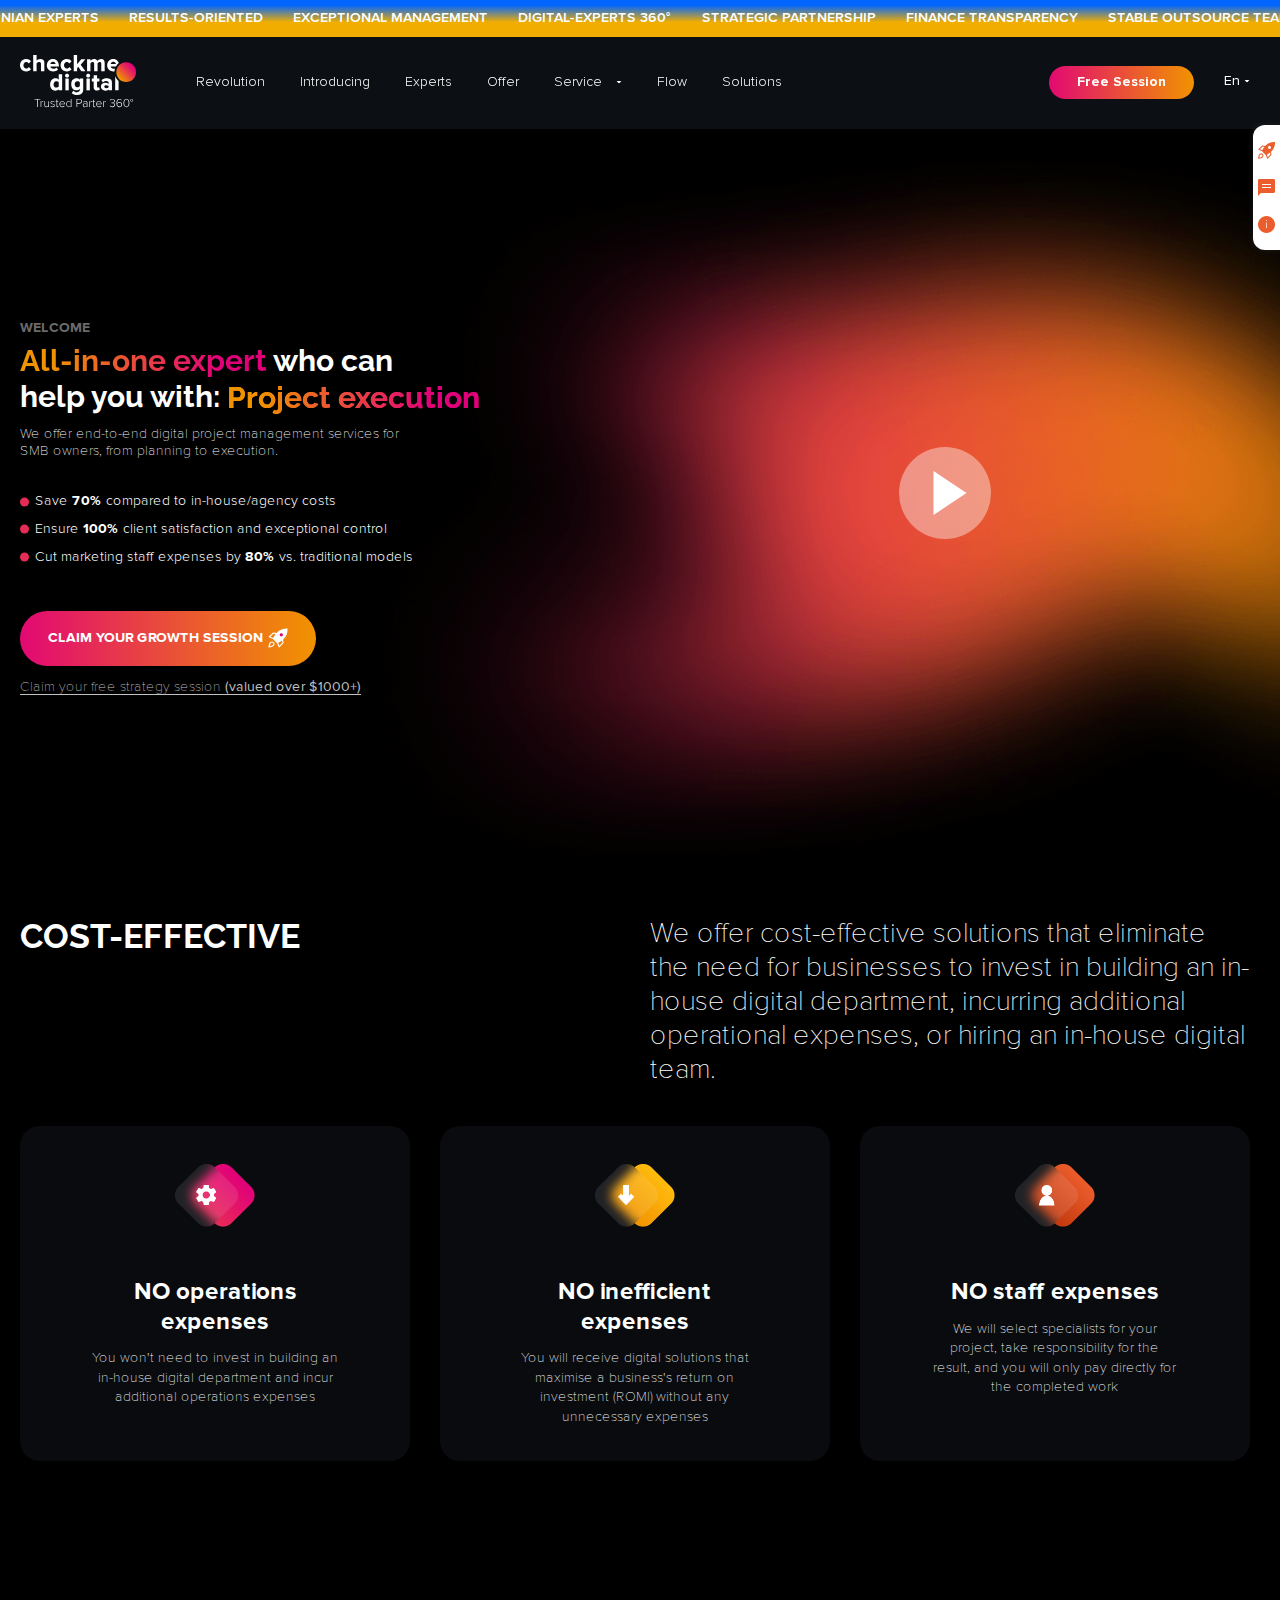
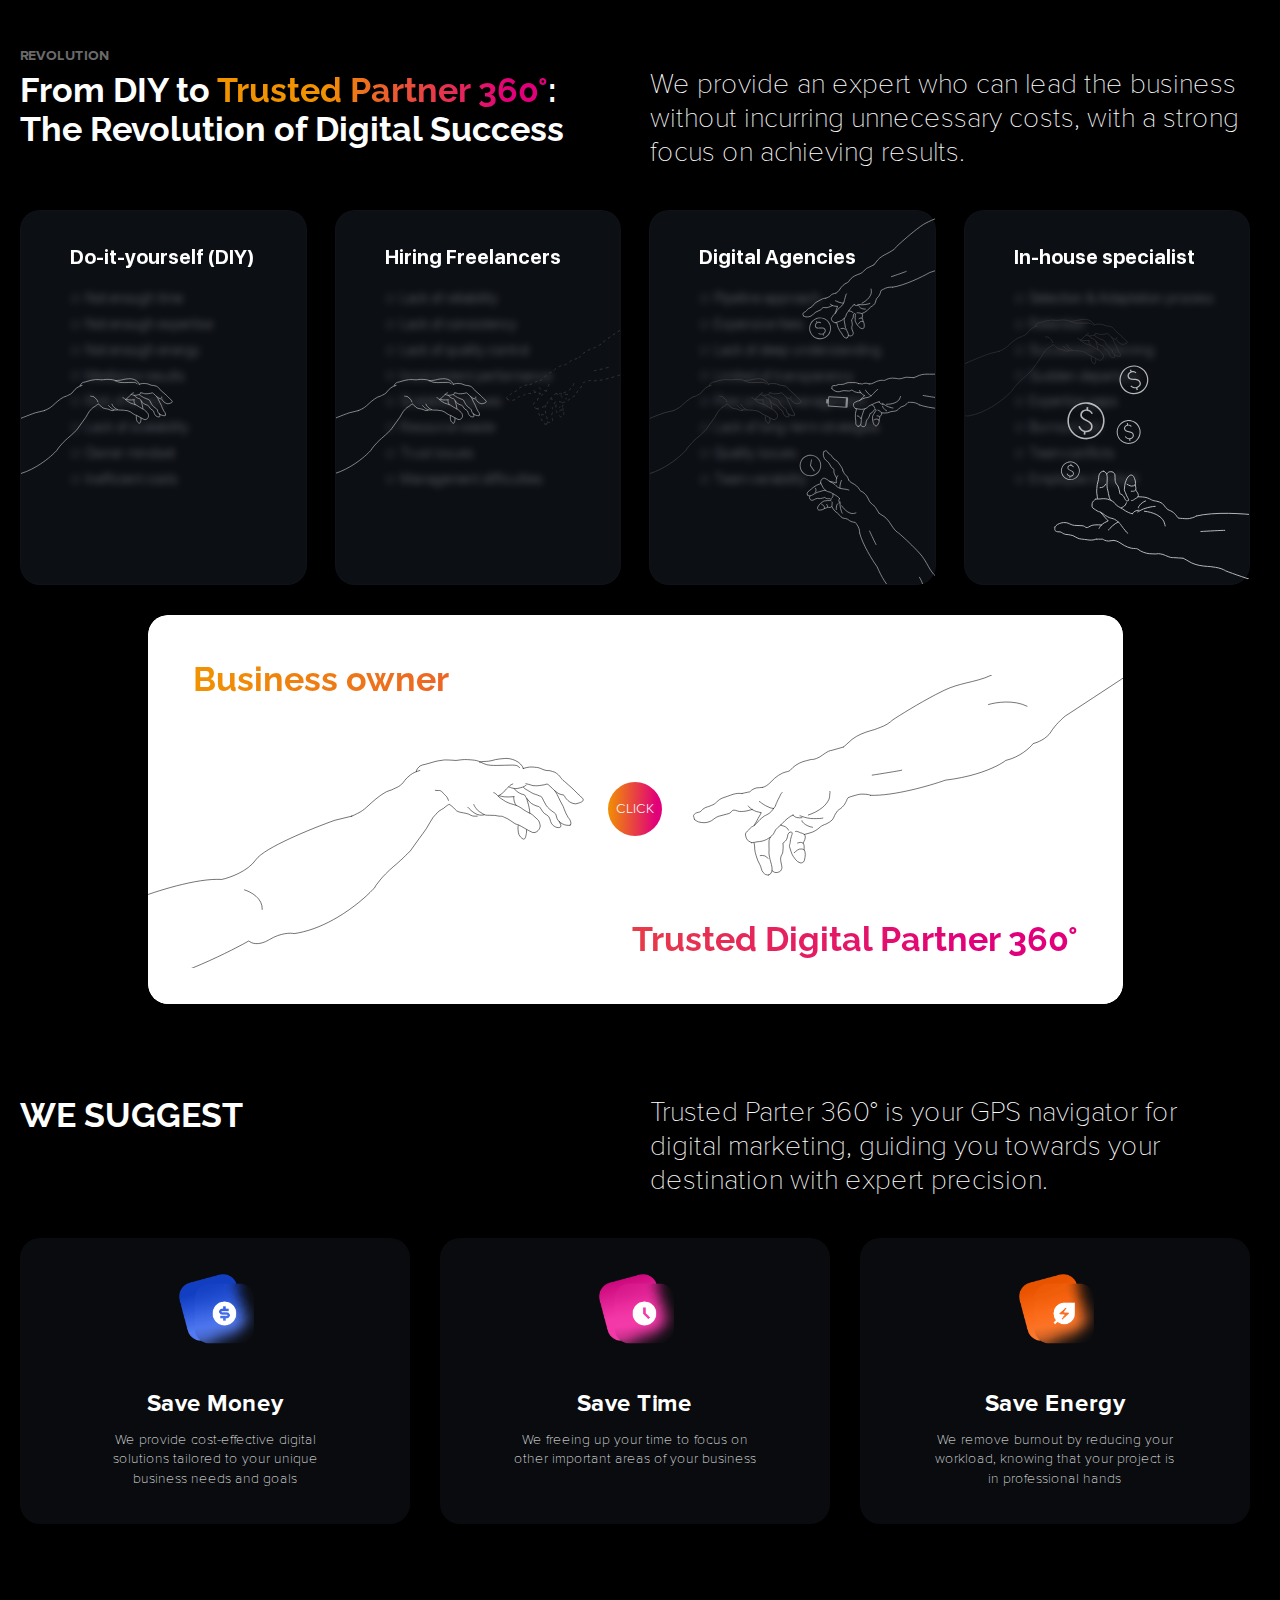
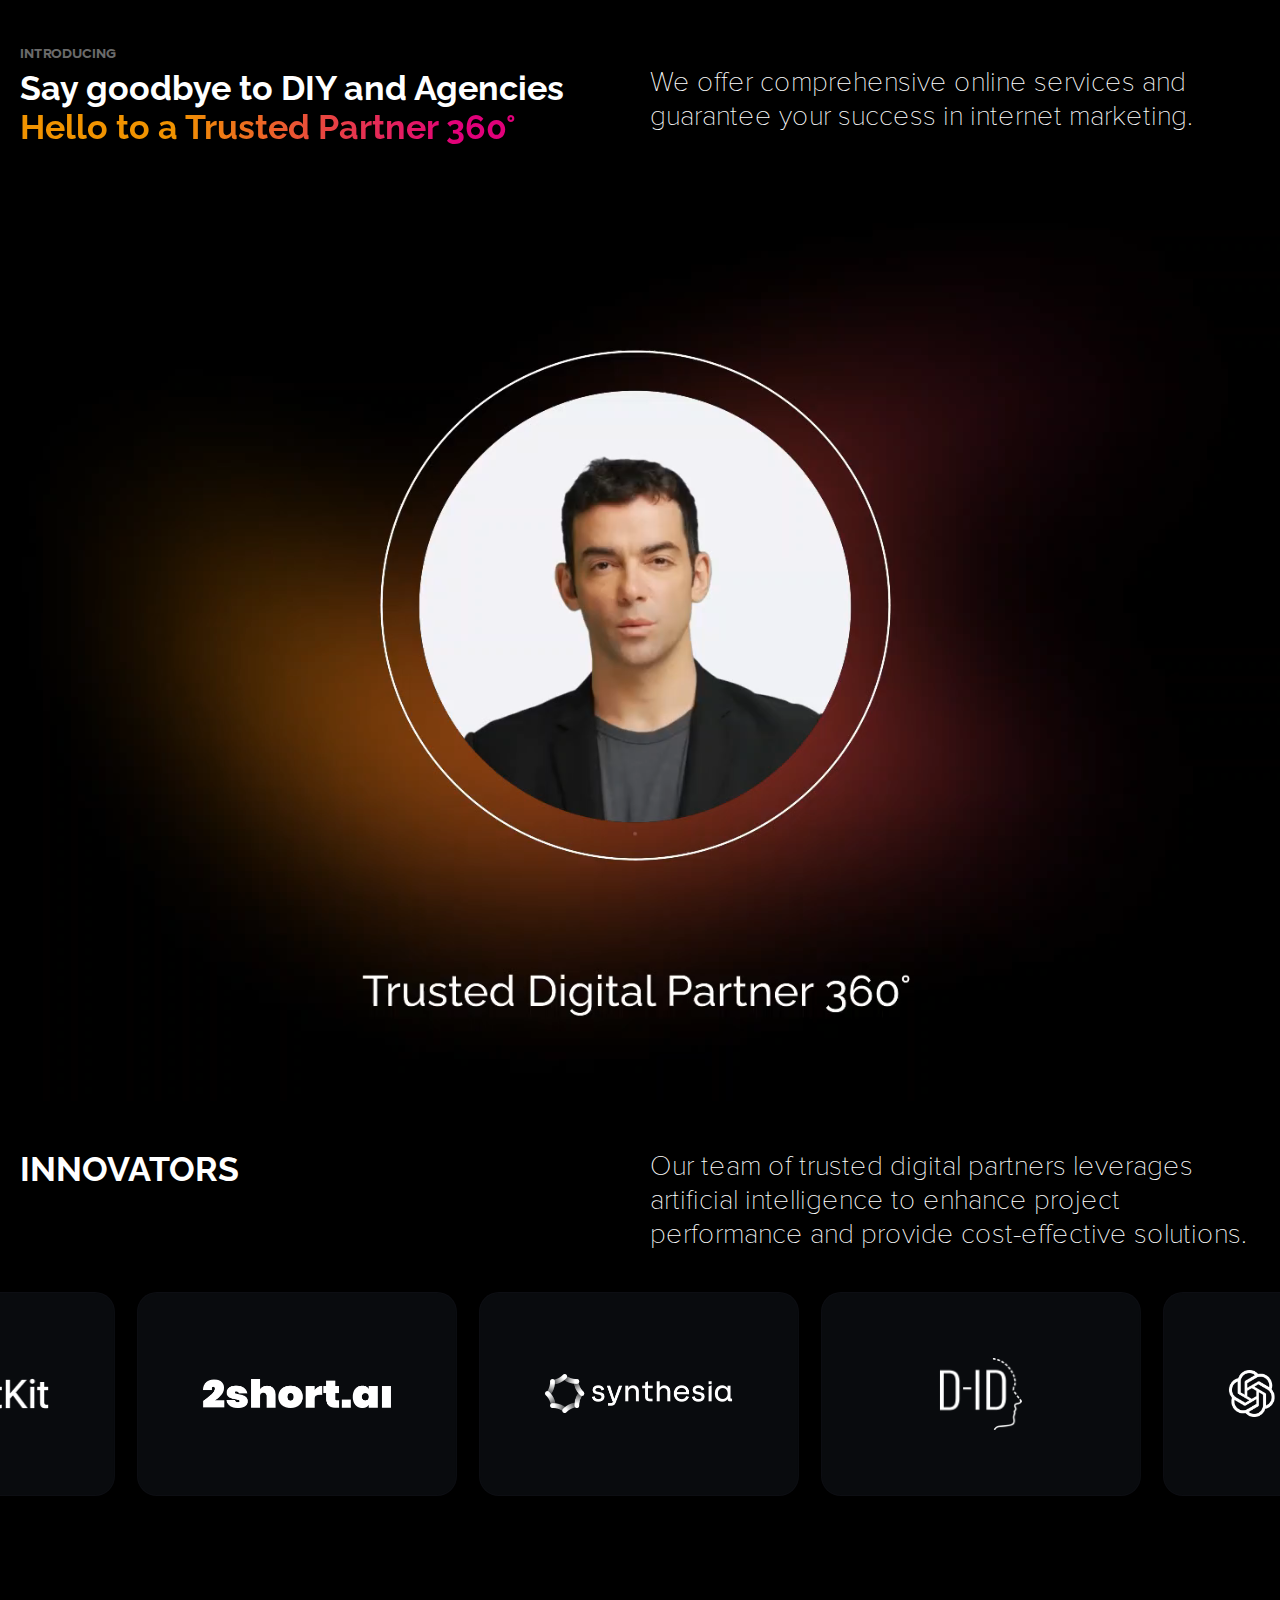
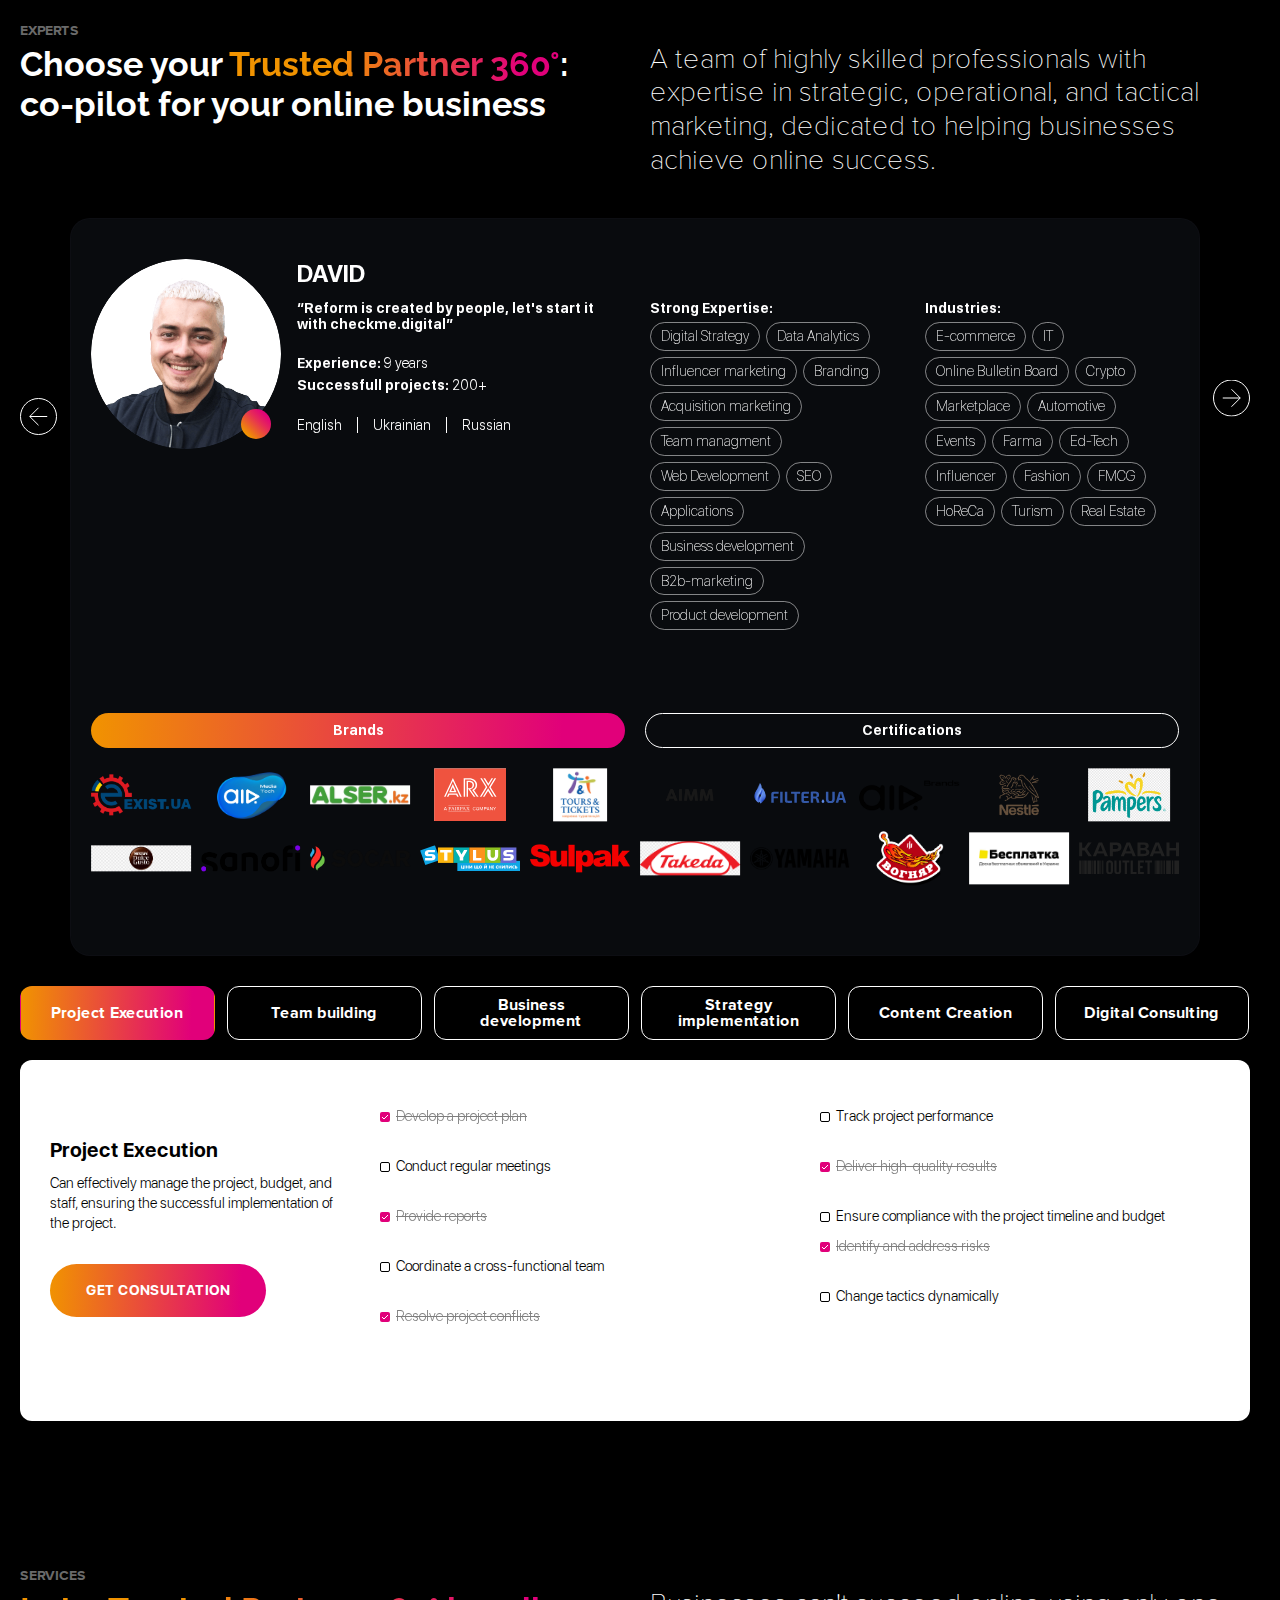
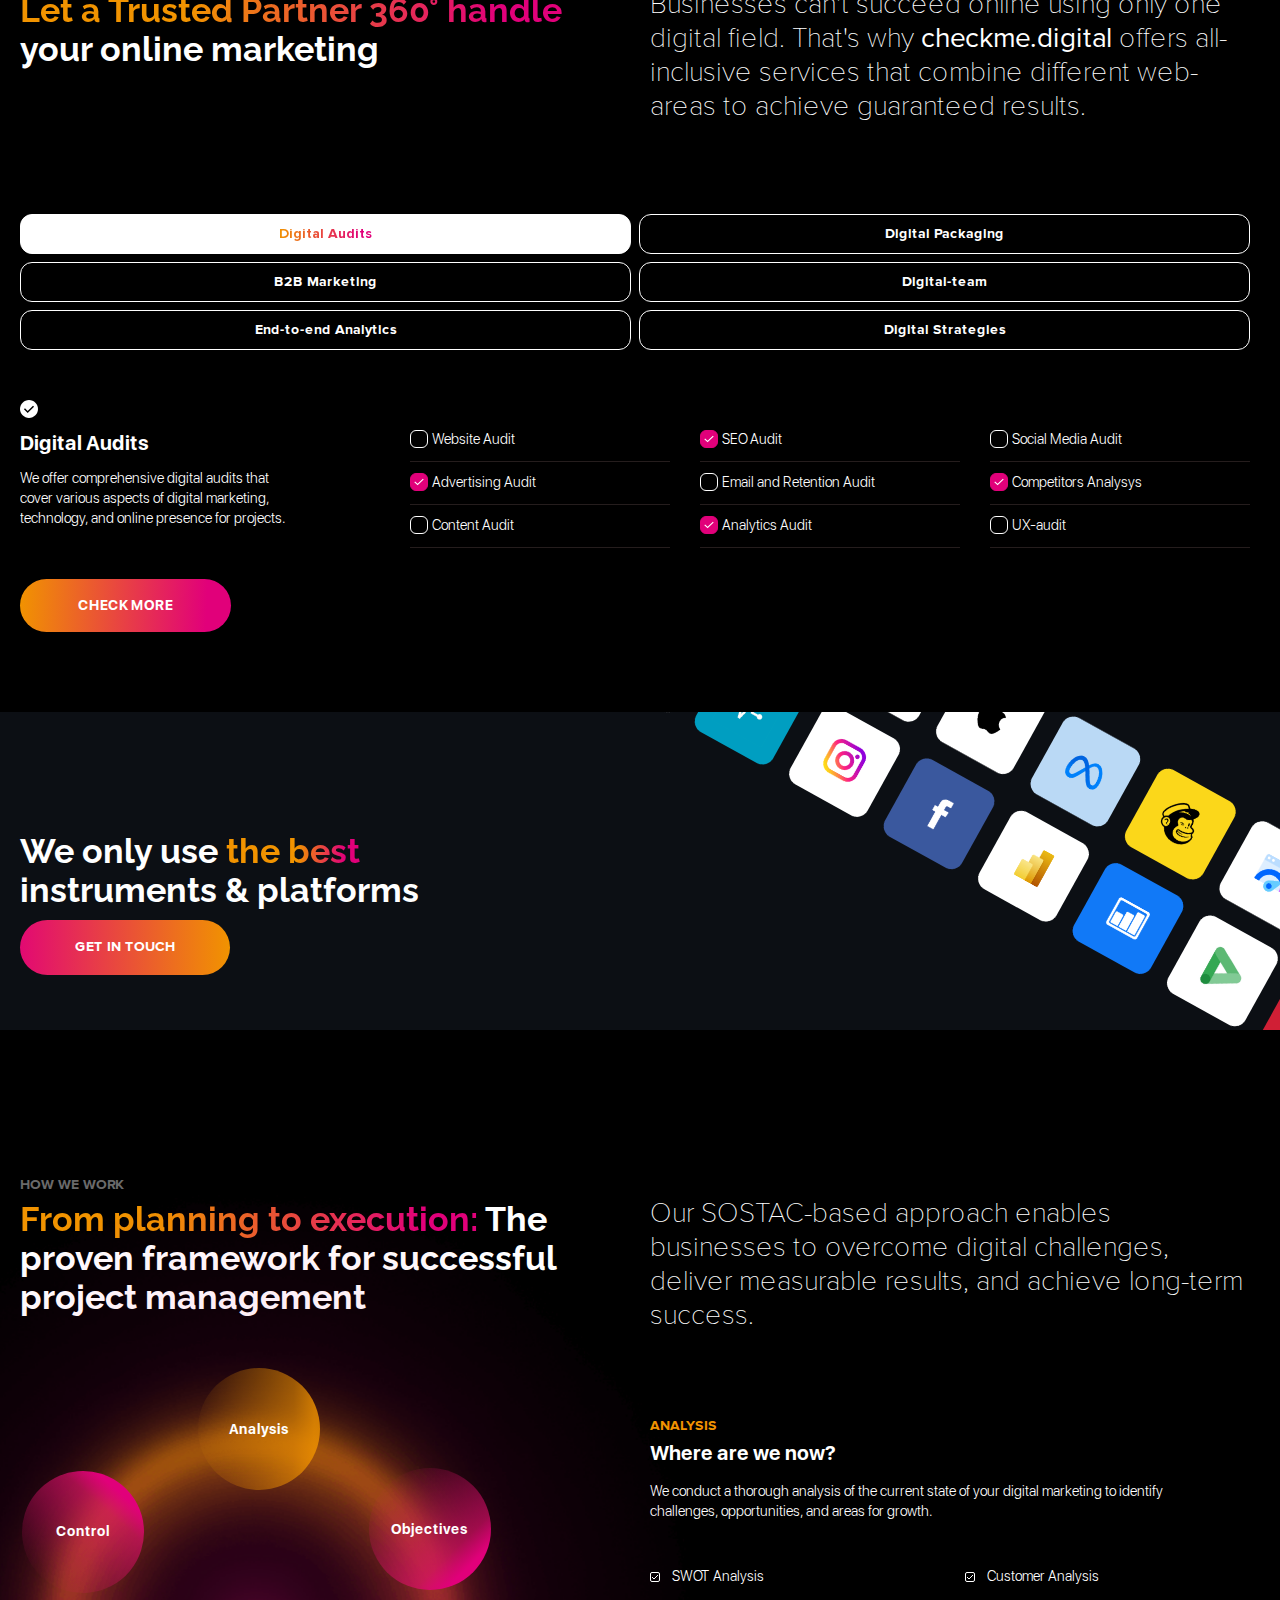
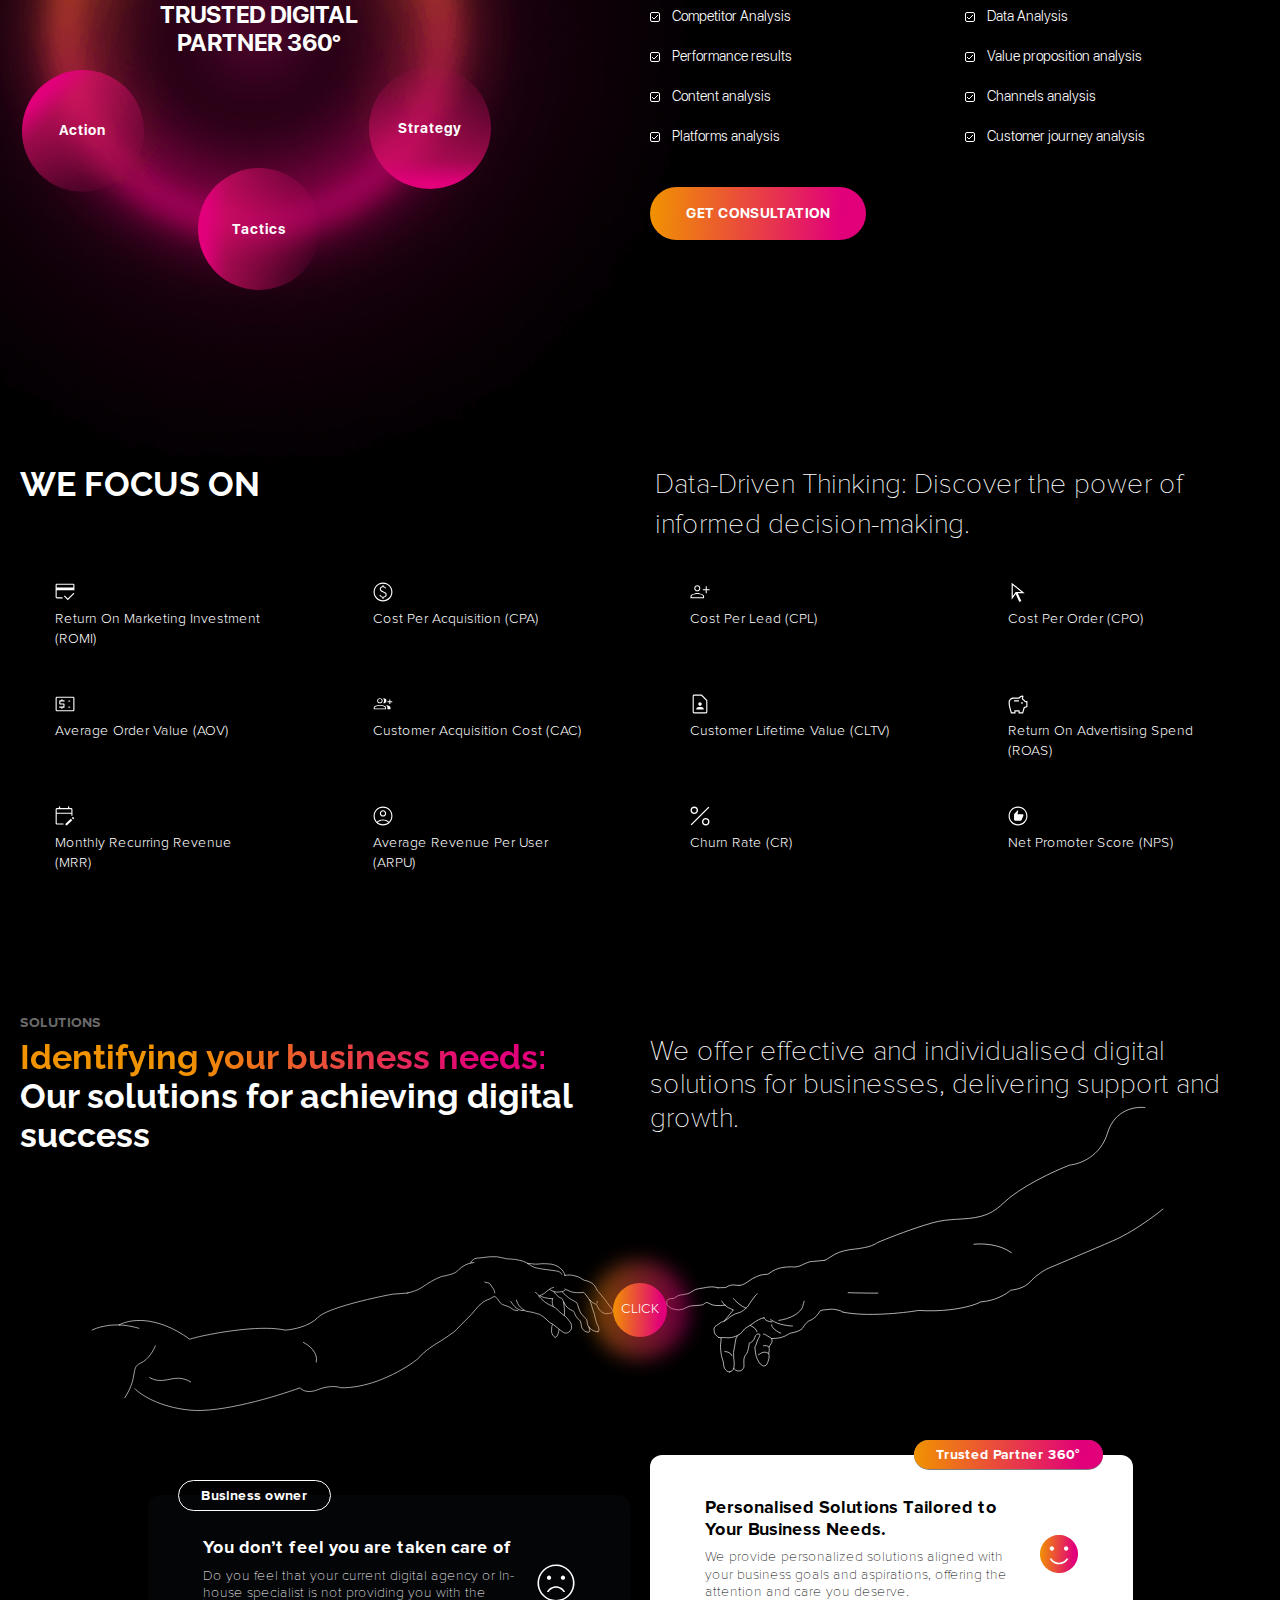
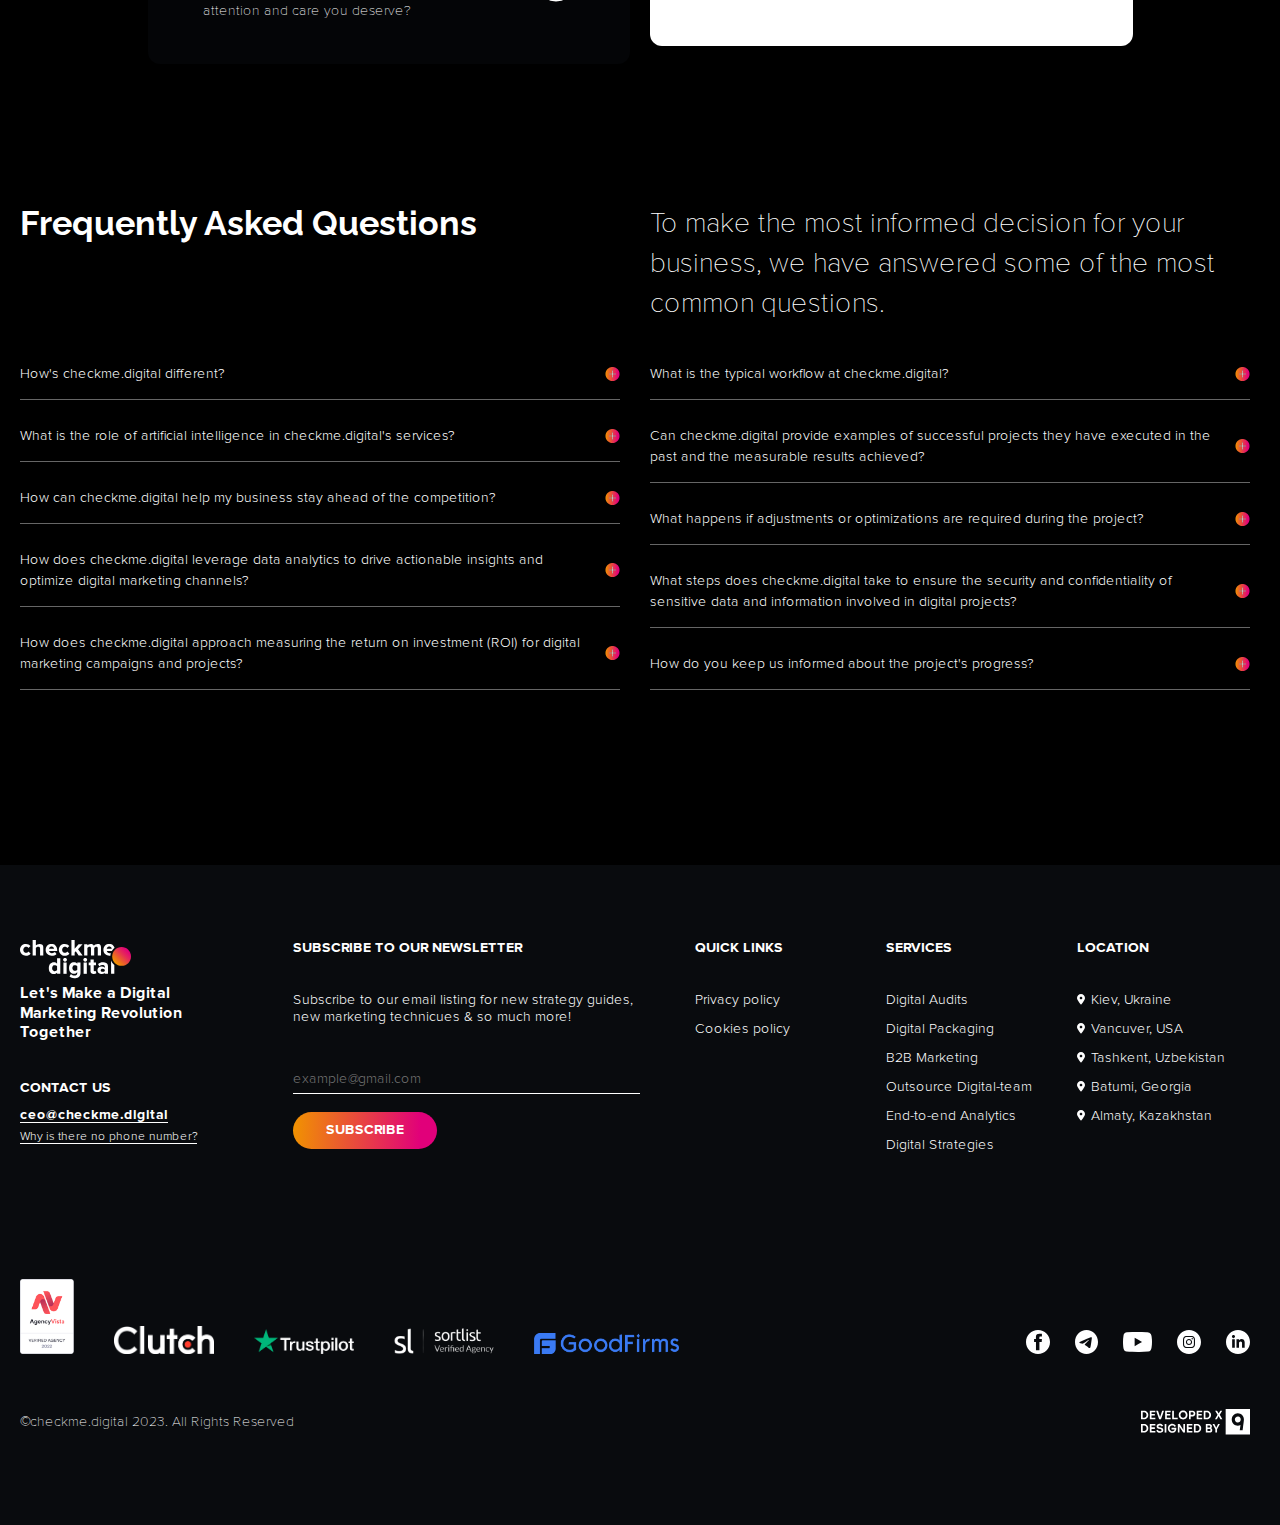
==== commit 827a2925: "Синхронізував верстку з посадкою" ====
--- a/_dist/index.html
+++ b/_dist/index.html
@@ -12,6 +12,19 @@
 	<link rel="mask-icon" href="img/content/favicon/safari-pinned-tab.svg" color="#5bbad5">
 	<meta name="msapplication-TileColor" content="#da532c">
 	<meta name="theme-color" content="#ffffff">
+
+	<link rel="preload" href="<?= get_template_directory_uri() ?>/assets/fonts/ProximaNovaBold.woff2" as="font" type="font/woff2" crossorigin="anonymous">
+	<link rel="preload" href="<?= get_template_directory_uri() ?>/assets/fonts/ProximaNovaLight.woff2" as="font" type="font/woff2" crossorigin="anonymous">
+	<link rel="preload" href="fonts/ProximaNovaRegular.woff2" as="font" type="font/woff2" crossorigin="anonymous">
+	<link rel="preload" href="fonts/ProximaNovaSemibold.woff2" as="font" type="font/woff2" crossorigin="anonymous">
+	<link rel="preload" href="fonts/ProximaNovaThin.woff2" as="font" type="font/woff2" crossorigin="anonymous">
+	<link rel="preload" href="fonts/Raleway-Bold.woff2" as="font" type="font/woff2" crossorigin="anonymous">
+	<link rel="preload" href="fonts/SFUIDisplay-Bold.woff2" as="font" type="font/woff2" crossorigin="anonymous">
+	<link rel="preload" href="fonts/SFUIDisplay-Light.woff2" as="font" type="font/woff2" crossorigin="anonymous">
+	<link rel="preload" href="fonts/SFUIDisplay-Medium.woff2" as="font" type="font/woff2" crossorigin="anonymous">
+	<link rel="preload" href="fonts/SFUIDisplay-Semibold.woff2" as="font" type="font/woff2" crossorigin="anonymous">
+	<link rel="preload" href="fonts/SFUIDisplay-Thin.woff2" as="font" type="font/woff2" crossorigin="anonymous">
+
 	<link rel="stylesheet" href="libs/swiper.min.css">
 	<link rel="stylesheet" href="libs/phone-mask/intlTelInput.min.css">
 	<link rel="stylesheet" href="css/style.min.css">
--- a/_dist/css/style.min.css
+++ b/_dist/css/style.min.css
@@ -1 +1 @@
-@font-face{font-family:Raleway;src:url(../fonts/Raleway-Bold.woff2) format("woff2"),url(../fonts/Raleway-Bold.woff) format("woff"),url(../fonts/Raleway-Bold.ttf) format("truetype");font-weight:700;font-style:normal;font-display:swap}@font-face{font-family:Proxima;src:url(../fonts/ProximaNovaBold.woff2) format("woff2"),url(../fonts/ProximaNovaBold.woff) format("woff"),url(../fonts/ProximaNovaBold.ttf) format("truetype");font-weight:700;font-style:normal;font-display:swap}@font-face{font-family:Proxima;src:url(../fonts/ProximaNovaThin.woff2) format("woff2"),url(../fonts/ProximaNovaThin.woff) format("woff"),url(../fonts/ProximaNovaThin.ttf) format("truetype");font-weight:100;font-style:normal;font-display:swap}@font-face{font-family:Proxima;src:url(../fonts/ProximaNovaLight.woff2) format("woff2"),url(../fonts/ProximaNovaLight.woff) format("woff"),url(../fonts/ProximaNovaLight.ttf) format("truetype");font-weight:300;font-style:normal;font-display:swap}@font-face{font-family:Proxima;src:url(../fonts/ProximaNovaRegular.woff2) format("woff2"),url(../fonts/ProximaNovaRegular.woff) format("woff"),url(../fonts/ProximaNovaRegular.ttf) format("truetype");font-weight:400;font-style:normal;font-display:swap}@font-face{font-family:Proxima;src:url(../fonts/ProximaNovaSemibold.woff2) format("woff2"),url(../fonts/ProximaNovaSemibold.woff) format("woff"),url(../fonts/ProximaNovaSemibold.ttf) format("truetype");font-weight:600;font-style:normal;font-display:swap}@font-face{font-family:SF-UI;src:url(../fonts/SFUIDisplay-Thin.woff2) format("woff2"),url(../fonts/SFUIDisplay-Thin.woff) format("woff"),url(../fonts/SFUIDisplay-Thin.ttf) format("truetype");font-weight:100;font-style:normal;font-display:swap}@font-face{font-family:SF-UI;src:url(../fonts/SFUIDisplay-Light.woff2) format("woff2"),url(../fonts/SFUIDisplay-Light.woff) format("woff"),url(../fonts/SFUIDisplay-Light.ttf) format("truetype");font-weight:200;font-style:normal;font-display:swap}@font-face{font-family:SF-UI;src:url(../fonts/SFUIDisplay-Medium.woff2) format("woff2"),url(../fonts/SFUIDisplay-Medium.woff) format("woff"),url(../fonts/SFUIDisplay-Medium.ttf) format("truetype");font-weight:500;font-style:normal;font-display:swap}@font-face{font-family:SF-UI;src:url(../fonts/SFUIDisplay-Semibold.woff2) format("woff2"),url(../fonts/SFUIDisplay-Semibold.woff) format("woff"),url(../fonts/SFUIDisplay-Semibold.ttf) format("truetype");font-weight:600;font-style:normal;font-display:swap}@font-face{font-family:SF-UI;src:url(../fonts/SFUIDisplay-Bold.woff2) format("woff2"),url(../fonts/SFUIDisplay-Bold.woff) format("woff"),url(../fonts/SFUIDisplay-Bold.ttf) format("truetype");font-weight:700;font-style:normal;font-display:swap}*,::after,::before{margin:0;padding:0;box-sizing:border-box;-moz-box-sizing:border-box;-webkit-box-sizing:border-box}body,html{height:100%;min-width:320px}body{line-height:1;font-family:Proxima,sans-serif;font-size:14px;font-weight:100;color:#fff;background-color:#000;-webkit-text-size-adjust:100%;-webkit-font-smoothing:antialiased;-webkit-tap-highlight-color:transparent}a{text-decoration:none;color:#fff;cursor:pointer}li,ol,ul{list-style:none}img{vertical-align:top}button{display:-webkit-inline-box;display:-ms-inline-flexbox;display:inline-flex;-webkit-box-pack:center;-ms-flex-pack:center;justify-content:center;-webkit-box-align:center;-ms-flex-align:center;align-items:center;text-align:center;border:none;outline:0;-webkit-appearance:none;-moz-appearance:none;appearance:none;border-radius:0;background-color:transparent;font-family:Proxima,sans-serif;font-size:14px;font-weight:100;color:#fff;cursor:pointer}input,select,textarea{resize:none;outline:0;border:none;background-color:transparent;font-family:Proxima,sans-serif;font-size:14px;font-weight:100;color:#fff;-webkit-appearance:none;-moz-appearance:none;appearance:none;border-radius:0}input::-webkit-inner-spin-button,input::-webkit-outer-spin-button{-webkit-appearance:none}input:-webkit-autofill,input:-webkit-autofill:focus,input:-webkit-autofill:hover,select:-webkit-autofill,select:-webkit-autofill:focus,select:-webkit-autofill:hover,textarea:-webkit-autofill,textarea:-webkit-autofill:focus,textarea:-webkit-autofill:hover{-webkit-box-shadow:0 0 0 1000px transparent inset!important;box-shadow:0 0 0 1000px transparent inset!important;-webkit-transition:background-color 5000s ease-in-out;transition:background-color 5000s ease-in-out;-webkit-text-fill-color:#fff}select::-ms-expand{display:none}h1,h2,h3,h4,h5,h6{font-family:Proxima,sans-serif;font-size:14px;font-weight:100}strong{font-weight:inherit}body._lock{overflow:hidden}.wrapper{display:-webkit-box;display:-ms-flexbox;display:flex;-webkit-box-orient:vertical;-webkit-box-direction:normal;-ms-flex-direction:column;flex-direction:column;min-height:100%;overflow:hidden}.main{-webkit-box-flex:1;-ms-flex:1 1 auto;flex:1 1 auto}._cont{max-width:1330px;margin:0 auto;padding:0 30px 0 20px}.btn{position:relative;display:-webkit-inline-box;display:-ms-inline-flexbox;display:inline-flex;-webkit-box-pack:center;-ms-flex-pack:center;justify-content:center;-webkit-box-align:center;-ms-flex-align:center;align-items:center;font:700 14px/1.21 Proxima;color:#fff;border-radius:32px;background:-webkit-gradient(linear,left top,right top,color-stop(-6.58%,#e1007a),to(#f19300));background:-o-linear-gradient(left,#e1007a -6.58%,#f19300 100%);background:linear-gradient(90deg,#e1007a -6.58%,#f19300 100%)}.btn::before{content:"";position:absolute;top:50%;left:50%;-webkit-transform:translate(-50%,-50%) scale(0);-ms-transform:translate(-50%,-50%) scale(0);transform:translate(-50%,-50%) scale(0);width:calc(100% - 3px);height:calc(100% - 3px);background:#000;border-radius:32px;-webkit-transition:.2s linear;-o-transition:.2s linear;transition:.2s linear}.btn:hover::before{-webkit-transform:translate(-50%,-50%) scale(1);-ms-transform:translate(-50%,-50%) scale(1);transform:translate(-50%,-50%) scale(1)}.btn span{position:relative;text-align:center;z-index:2}h1{font:700 34px/1.2 SF-UI}h2{font:700 20px/1.15 Raleway;text-transform:uppercase}h3{font:700 24px/1.2 SF-UI}h4{font:700 14px/1.42 Proxima}input[type=checkbox]{display:none}.side-links{position:fixed;bottom:15%;right:0;z-index:100}.side-links._left{right:initial;left:0;bottom:30%}.side-links._left .side-links__list{border-radius:0 12px 12px 0}.side-links._left .side-links__item{width:45px;height:29px;padding:5px 12px 5px 14px}.side-links._left .side-links__link{right:initial;left:-10px;padding:14px 24px 14px 64px;border-radius:0 12px 12px 0}.side-links._left .side-links__link._active{right:initial;left:0}.side-links__list{display:-webkit-box;display:-ms-flexbox;display:flex;-webkit-box-orient:vertical;-webkit-box-direction:normal;-ms-flex-direction:column;flex-direction:column;-webkit-box-align:end;-ms-flex-align:end;align-items:flex-end;gap:10px;background:#fff;-webkit-box-shadow:0 0 5px 2px rgba(62,66,66,.22);box-shadow:0 0 5px 2px rgba(62,66,66,.22);padding:12px 0;border-radius:12px 0 0 12px}.side-links__item{width:27px;height:27px;padding:5px;cursor:pointer}.side-links__item img{width:100%;height:100%;-o-object-fit:contain;object-fit:contain}.side-links__link{position:absolute;right:-10px;padding:14px 64px 14px 24px;background:#f0f0f0;border-radius:12px 0 0 12px;font:700 16px/1.18 Proxima;white-space:nowrap;opacity:0;visibility:hidden;pointer-events:none;-webkit-transition:.2s linear;-o-transition:.2s linear;transition:.2s linear;z-index:-1}.side-links__link._active{right:0;opacity:1;visibility:visible;pointer-events:all}.side-links__link_book{top:0;background:-o-linear-gradient(177.76deg,#e1007a 11.77%,#f19300 100%);background:linear-gradient(272.24deg,#e1007a 11.77%,#f19300 100%)}.side-links__link_book::before{border-radius:12px}.side-links__link_comment{top:50%;-webkit-transform:translateY(-50%);-ms-transform:translateY(-50%);transform:translateY(-50%);color:#eb5d2d}.side-links__link_faq{bottom:0;color:#eb5d2d}.intro{display:-webkit-box;display:-ms-flexbox;display:flex;-webkit-box-orient:vertical;-webkit-box-direction:normal;-ms-flex-direction:column;flex-direction:column}.intro__subtitle{font:700 14px/1.21 Proxima;color:#6a6a6a;text-transform:uppercase;margin-bottom:6px}.intro__title{font:700 20px/1.15 Raleway;margin-bottom:7px;max-width:335px}.intro__title strong{font-family:Raleway;background:-o-linear-gradient(177.76deg,#e1007a 11.77%,#f19300 68.64%);background:linear-gradient(272.24deg,#e1007a 11.77%,#f19300 68.64%);-webkit-background-clip:text;-webkit-text-fill-color:transparent;background-clip:text;text-fill-color:transparent}.intro__text{font:100 14px/1.21 Proxima}.intro__text strong{font-weight:400}.social-list{display:-webkit-box;display:-ms-flexbox;display:flex;-webkit-box-align:center;-ms-flex-align:center;align-items:center;gap:25px}.social-list__item{display:-webkit-box;display:-ms-flexbox;display:flex;-webkit-box-align:center;-ms-flex-align:center;align-items:center;height:24px}.social-list__link{display:block;-webkit-transition:.2s linear;-o-transition:.2s linear;transition:.2s linear}.social-list__link:hover{opacity:.5}.social-list__link img{width:100%;height:100%;-o-object-fit:contain;object-fit:contain}.footer-title{font:700 14px/1.21 Proxima}.flickity-slider,.flickity-viewport{height:100%!important}.ticker-innovators__wrapper{outline:0;border:none}.docs__cont{padding-top:200px;padding-bottom:100px}.docs__top{margin-bottom:30px}.docs__subtitle{display:none;font:300 14px/1.21 SF-UI;text-transform:uppercase;margin-bottom:6px}.docs__block{margin-bottom:30px}.docs__block h3{margin-bottom:20px}.docs__block p{font:300 14px/1.42 Proxima}.docs__block p:not(:last-child){margin-bottom:15px}.docs__block ul{margin-top:-15px;margin-bottom:20px}.docs__block ul li{position:relative;font:300 14px/1.42 Proxima;padding-left:20px}.docs__block ul li::before{content:"";position:absolute;top:5px;left:8px;width:3px;height:3px;background:#fff;border-radius:50%}.loader{position:fixed;top:0;left:0;width:100%;height:100%;background:#000;display:-webkit-box;display:-ms-flexbox;display:flex;-webkit-box-align:center;-ms-flex-align:center;align-items:center;-webkit-box-pack:center;-ms-flex-pack:center;justify-content:center;-webkit-transition:.2s linear;-o-transition:.2s linear;transition:.2s linear;z-index:200;opacity:0;visibility:hidden;pointer-events:none}.loader._active{opacity:1;visibility:visible;pointer-events:all}.loader__box{position:relative;width:80%;height:10px}.loader__line{position:absolute;top:0;left:0;width:0%;height:100%;background:-o-linear-gradient(177.76deg,#e1007a 11.77%,#f19300 67.94%);background:linear-gradient(272.24deg,#e1007a 11.77%,#f19300 67.94%);border-radius:5px;-webkit-animation:3s ease-in-out forwards load;animation:3s ease-in-out forwards load}@-webkit-keyframes load{from{width:0%}to{width:100%}}@keyframes load{from{width:0%}to{width:100%}}.freaks{display:-webkit-box;display:-ms-flexbox;display:flex;-webkit-box-pack:center;-ms-flex-pack:center;justify-content:center;-webkit-box-align:center;-ms-flex-align:center;align-items:center;position:fixed;top:0;left:0;width:100%;height:100%;padding:86px 30px 30px;-webkit-transition:.2s linear;-o-transition:.2s linear;transition:.2s linear;z-index:90;opacity:0;visibility:hidden;pointer-events:none}.freaks._active{opacity:1;visibility:visible;pointer-events:all}.freaks__overlay{position:absolute;top:0;left:0;width:100%;height:100%;background:#000000bd}.freaks__wrapper{position:relative;max-width:630px;padding:37px 40px;background:#11151cbd;-webkit-backdrop-filter:blur(100px);backdrop-filter:blur(100px);border-radius:12px;z-index:2}.freaks__close{position:absolute;top:25px;right:25px;width:17px;height:17px;background:url(../img/popup/close.svg) center/contain no-repeat}.freaks__content{font:100 14px/1.21 Proxima}.freaks__title{font-weight:700;margin-bottom:20px}.freaks__text:not(:last-child){margin-bottom:20px}.session{display:-webkit-box;display:-ms-flexbox;display:flex;-webkit-box-pack:center;-ms-flex-pack:center;justify-content:center;-webkit-box-align:center;-ms-flex-align:center;align-items:center;position:fixed;top:0;left:0;width:100%;height:100%;padding:86px 50px 30px;-webkit-transition:.2s linear;-o-transition:.2s linear;transition:.2s linear;z-index:90;opacity:0;visibility:hidden;pointer-events:none}.session._active{opacity:1;visibility:visible;pointer-events:all}.session__overlay{position:absolute;top:0;left:0;width:100%;height:100%;background:#000000bd}.session__wrapper{position:relative;max-height:calc(100% - 40px);max-width:1070px;overflow:auto;background:#11151C40;-webkit-backdrop-filter:blur(100px);backdrop-filter:blur(100px);border-radius:12px;padding:40px 110px;z-index:2}.session__wrapper::-webkit-scrollbar{width:5px}.session__wrapper::-webkit-scrollbar-track{background:#b8b8b8}.session__wrapper::-webkit-scrollbar-thumb{background:#ee731b;border-radius:5px;-webkit-transition:.2s linear;transition:.2s linear;cursor:pointer}.session__wrapper::-webkit-scrollbar-thumb:hover{background:#be580e}.session__close{position:absolute;top:25px;right:25px;width:17px;height:17px;background:url(../img/popup/close.svg) center/contain no-repeat;z-index:2}.session__content{display:-webkit-box;display:-ms-flexbox;display:flex;-webkit-box-align:center;-ms-flex-align:center;align-items:center;-webkit-column-gap:70px;-moz-column-gap:70px;column-gap:70px}.left-session{width:calc(39.4% - 35px)}.left-session__picture{margin-bottom:15px}.left-session__ibox{position:relative;padding-bottom:103%;margin-bottom:10px;border-radius:12px;overflow:hidden}.left-session__ibox img{position:absolute;top:0;left:0;width:100%;height:100%;-o-object-fit:cover;object-fit:cover}.left-session__caption{font:300 14px/1.21 Proxima;text-align:center}.left-session__growth{text-align:center}.left-session__percent{font:700 54px/1 Proxima;background:-o-linear-gradient(177.76deg,#e1007a 11.77%,#f19300 100%);background:linear-gradient(272.24deg,#e1007a 11.77%,#f19300 100%);-webkit-background-clip:text;-webkit-text-fill-color:transparent;background-clip:text;text-fill-color:transparent}.left-session__text{font:700 14px/1.21 Proxima;background:-o-linear-gradient(177.76deg,#e1007a 11.77%,#f19300 100%);background:linear-gradient(272.24deg,#e1007a 11.77%,#f19300 100%);-webkit-background-clip:text;-webkit-text-fill-color:transparent;background-clip:text;text-fill-color:transparent}.right-session{width:calc(60.6% - 35px)}.right-session__info{margin-bottom:15px}.right-session__title{font:700 34px/1.17 Raleway;margin-bottom:10px}.right-session__text{font:100 14px/1.21 Proxima;max-width:525px}.session-form__col{display:-webkit-box;display:-ms-flexbox;display:flex;gap:20px;margin-bottom:15px}.session-form__col_single .session-form__inbox{width:100%}.session-form__inbox{width:calc(50% - 10px)}.session-form__inbox input,.session-form__inbox textarea{position:relative;font:600 14px/1.21 Proxima;width:100%;padding:11px 15px;border-radius:12px;border:1px solid #ffffff80;margin-top:10px;-webkit-transition:.2s linear;-o-transition:.2s linear;transition:.2s linear}.session-form__inbox input::-webkit-input-placeholder,.session-form__inbox textarea::-webkit-input-placeholder{font-weight:100}.session-form__inbox input::-moz-placeholder,.session-form__inbox textarea::-moz-placeholder{font-weight:100}.session-form__inbox input:-ms-input-placeholder,.session-form__inbox textarea:-ms-input-placeholder{font-weight:100}.session-form__inbox input::-ms-input-placeholder,.session-form__inbox textarea::-ms-input-placeholder{font-weight:100}.session-form__inbox input::placeholder,.session-form__inbox textarea::placeholder{font-weight:100}.session-form__inbox input:focus,.session-form__inbox textarea:focus{border-color:#e94e39}.session-form__inbox textarea{height:114px}.session-form__label{display:block;font:100 14px/1.21 Proxima}.session-form__submit button{font:700 14px/1.21 Proxima;text-transform:uppercase;padding:18px 50px;background:-o-linear-gradient(177.76deg,#e1007a 11.77%,#f19300 100%);background:linear-gradient(272.24deg,#e1007a 11.77%,#f19300 100%);border-radius:32px;margin-bottom:5px;cursor:pointer}.session-form__agree{font:100 14px/1.21 Proxima;max-width:525px}.iti{width:100%;margin-top:10px}.iti__country-name{color:#000}.iti__arrow{display:none}.header{position:fixed;top:0;left:0;width:100%;background:rgba(17,21,28,.7);-webkit-backdrop-filter:blur(3.5px);backdrop-filter:blur(3.5px);-webkit-transition:.2s linear;-o-transition:.2s linear;transition:.2s linear;z-index:100}.header__cont{display:-webkit-box;display:-ms-flexbox;display:flex;-webkit-box-align:center;-ms-flex-align:center;align-items:center;padding-top:18px;padding-bottom:18px}.header__logo{position:relative;-webkit-box-flex:0;-ms-flex:0 0 116px;flex:0 0 116px;margin-right:60px;z-index:100}.header__logo img{width:100%;height:100%;-o-object-fit:contain;object-fit:contain}.header__content{-webkit-box-flex:1;-ms-flex:1 1 auto;flex:1 1 auto;display:-webkit-box;display:-ms-flexbox;display:flex;-webkit-box-align:center;-ms-flex-align:center;align-items:center;gap:100px}.header__center{-webkit-box-flex:1;-ms-flex:1 1 auto;flex:1 1 auto}.header__right{-webkit-box-flex:0;-ms-flex:0 0 246px;flex:0 0 246px;display:-webkit-box;display:-ms-flexbox;display:flex;-webkit-box-pack:end;-ms-flex-pack:end;justify-content:end;-webkit-box-align:center;-ms-flex-align:center;align-items:center;gap:30px;font:500 14px/1.21 Proxima,sans-serif}.header__burger{display:none;position:relative;-webkit-box-align:center;-ms-flex-align:center;align-items:center;-webkit-box-pack:right;-ms-flex-pack:right;justify-content:right;width:30px;height:22px;z-index:100}.header__burger::after,.header__burger::before{content:"";position:absolute;width:100%;right:0;height:1px;background:#fff;-webkit-transition:.2s linear;-o-transition:.2s linear;transition:.2s linear}.header__burger::before{top:3px}.header__burger::after{bottom:3px}.header__burger span{display:inline-block;width:17px;height:1px;background:#fff;-webkit-transition:.2s linear;-o-transition:.2s linear;transition:.2s linear}.header__burger._active::before{top:50%;right:50%;-webkit-transform:translate(50%,-50%) rotate(-45deg);-ms-transform:translate(50%,-50%) rotate(-45deg);transform:translate(50%,-50%) rotate(-45deg)}.header__burger._active::after{top:50%;right:50%;-webkit-transform:translate(50%,-50%) rotate(45deg);-ms-transform:translate(50%,-50%) rotate(45deg);transform:translate(50%,-50%) rotate(45deg)}.header__burger._active span{width:0}.header__btn{padding:8px 28px}.header__rights,.header__social{display:none}.language-toggle{position:relative}.language-toggle__current{position:relative;padding-right:10px;margin-bottom:3px;cursor:pointer}.language-toggle__current::before{content:"";position:absolute;top:50%;right:0;-webkit-transform:translateY(-50%);-ms-transform:translateY(-50%);transform:translateY(-50%);width:6px;height:3px;background:url(../img/content/language-arrow.svg) center/contain no-repeat;-webkit-transition:.3s linear;-o-transition:.3s linear;transition:.3s linear}.language-toggle__current._active::before{-webkit-transform:translateY(-50%) rotate(-180deg);-ms-transform:translateY(-50%) rotate(-180deg);transform:translateY(-50%) rotate(-180deg)}.language-toggle__list{display:none;position:absolute;top:100%;left:0;width:100%}.language-toggle__list li:not(:last-child){margin-bottom:3px}.language-toggle__list li._active{display:none}.main-menu{display:-webkit-box;display:-ms-flexbox;display:flex;-ms-flex-wrap:wrap;flex-wrap:wrap;-webkit-column-gap:35px;-moz-column-gap:35px;column-gap:35px;row-gap:10px}.main-menu__item{position:relative;font:300 14px/1.21 Proxima}.main-menu__item:hover{text-decoration:underline;text-underline-offset:4px}.main-menu__item_parent>a{position:relative;padding-right:20px}.main-menu__item_parent>a::before{content:"";position:absolute;top:50%;right:0;-webkit-transform:translateY(-50%);-ms-transform:translateY(-50%);transform:translateY(-50%);width:6px;height:3px;background:url(../img/content/language-arrow.svg) center/contain no-repeat;-webkit-transition:.3s linear;-o-transition:.3s linear;transition:.3s linear}.main-menu__item_parent>a._active::before{-webkit-transform:translateY(-50%) rotate(-180deg);-ms-transform:translateY(-50%) rotate(-180deg);transform:translateY(-50%) rotate(-180deg)}.main-submenu{display:-webkit-box;display:-ms-flexbox;display:flex;-webkit-box-orient:vertical;-webkit-box-direction:normal;-ms-flex-direction:column;flex-direction:column;-webkit-box-align:start;-ms-flex-align:start;align-items:flex-start;gap:25px;position:absolute;left:50%;-webkit-transform:translateX(-50%);-ms-transform:translateX(-50%);transform:translateX(-50%);width:235px;height:auto;background:rgba(17,21,28,.7);border:1px solid rgba(29,32,39,.2);-webkit-backdrop-filter:blur(3.5px);backdrop-filter:blur(3.5px);border-radius:20px;padding:30px 14px 30px 30px;margin-top:0;z-index:100;opacity:0;visibility:hidden;pointer-events:none;-webkit-transition:.2s linear;-o-transition:.2s linear;transition:.2s linear}.main-submenu._active{opacity:1;visibility:visible;pointer-events:all;margin-top:15px}.main-submenu__link{display:-webkit-box;display:-ms-flexbox;display:flex;-webkit-box-align:center;-ms-flex-align:center;align-items:center;gap:20px;text-align:left}.main-submenu__link:hover{text-decoration:underline;text-underline-offset:4px}.main-submenu__ibox{width:16px;height:16px}.main-submenu__ibox img{width:100%;height:100%;-o-object-fit:contain;object-fit:contain}.footer{background:#11151C80}.footer__cont{padding-top:30px;padding-bottom:40px}.footer__info,.footer__sub{margin-bottom:40px}.footer__mid{margin-bottom:30px}.footer__partners{margin-bottom:40px}.info-footer{display:-webkit-box;display:-ms-flexbox;display:flex;gap:20px}.info-footer__bottom,.info-footer__top{width:calc(50% - 10px)}.info-footer__logo{display:block;width:111px;margin-bottom:10px}.info-footer__text{font:700 10px/1.2 Proxima}.info-footer__bottom{-webkit-box-pack:end;-ms-flex-pack:end;justify-content:flex-end;display:-webkit-box;display:-ms-flexbox;display:flex;-webkit-box-orient:vertical;-webkit-box-direction:normal;-ms-flex-direction:column;flex-direction:column}.info-footer__contact{margin-bottom:7px}.info-footer__mail{font:700 14px/1.21 Proxima;text-decoration:underline;text-underline-offset:3px;margin-bottom:5px}.info-footer__mail:hover{text-decoration:none}.info-footer__why{font:300 12px/1.25 Proxima;text-decoration:underline;text-underline-offset:3px}.info-footer__why:hover{text-decoration:none}.sub-footer__title{margin-bottom:20px}.sub-footer__text{font:300 14px/1.21 Proxima;margin-bottom:15px}.sub-footer__inbox{margin-bottom:18px}.sub-footer__inbox input{font:300 14px/1.21 Proxima;width:100%;padding-bottom:5px;border-bottom:1px solid #fff}.sub-footer__submit button{font:700 14px/1.21 Proxima;text-transform:uppercase;padding:10px 33px;border-radius:32px;background:-o-linear-gradient(177.76deg,#e1007a 11.77%,#f19300 100%);background:linear-gradient(272.24deg,#e1007a 11.77%,#f19300 100%);cursor:pointer}.nav-footer{display:-webkit-box;display:-ms-flexbox;display:flex;-ms-flex-wrap:wrap;flex-wrap:wrap;-webkit-column-gap:20px;-moz-column-gap:20px;column-gap:20px;row-gap:40px;margin-bottom:40px}.nav-footer__col{width:calc(50% - 10px)}.nav-footer__col_locations{width:100%}.nav-footer__col_locations .nav-footer__list{display:-webkit-box;display:-ms-flexbox;display:flex;-ms-flex-wrap:wrap;flex-wrap:wrap;-webkit-column-gap:30px;-moz-column-gap:30px;column-gap:30px}.nav-footer__col_locations .nav-footer__item{position:relative;width:calc(50% - 15px);padding-left:14px}.nav-footer__col_locations .nav-footer__item::before{content:"";position:absolute;top:2px;left:0;width:8px;height:11px;background:url(../img/footer/locations.svg) center/contain no-repeat}.nav-footer__title{margin-bottom:20px}.nav-footer__item{font:300 14px/1.21 Proxima}.nav-footer__item:not(:last-child){margin-bottom:12px}.partners-footer{display:-webkit-box;display:-ms-flexbox;display:flex;-webkit-box-align:end;-ms-flex-align:end;align-items:flex-end;gap:15px}.partners-footer__ibox{display:block;max-height:20px;max-width:55px}.partners-footer__ibox_tall{max-height:38px;max-width:27px}.partners-footer__ibox_long{max-width:73px}.partners-footer__ibox img{width:100%;height:100%;-o-object-fit:contain;object-fit:contain;-o-object-position:bottom;object-position:bottom}.bot-footer__ibox{display:inline-block;margin-bottom:30px}.ticker{background:-o-linear-gradient(359.15deg,#e1007a 38.7%,#f19300 72.83%);background:linear-gradient(90.85deg,#e1007a 38.7%,#f19300 72.83%);width:100%;overflow:hidden;padding:10px 0;-webkit-transition:.2s linear;-o-transition:.2s linear;transition:.2s linear}.ticker._scroll{margin-top:-37px}.ticker__wrapper{width:99999px;float:left}.ticker__wrapper span{display:inline-block;font:600 14px/1.21 Proxima;text-transform:uppercase;margin:0 15px}.content{display:-webkit-box;display:-ms-flexbox;display:flex;-webkit-box-pack:center;-ms-flex-pack:center;justify-content:center;-webkit-box-align:center;-ms-flex-align:center;align-items:center;width:100%;min-height:100vh;padding-top:116px}.content__cont{display:-webkit-box;display:-ms-flexbox;display:flex;gap:10px;width:100%;padding-top:20px;padding-bottom:20px}.content__info,.content__video{width:calc(50% - 5px)}.content__support{display:none;margin-top:21px;margin-bottom:18px}.info-content__welcome{font:700 14px/1.21 Proxima,sans-serif;text-transform:uppercase;color:#6a6a6a;margin-bottom:6px}.info-content__title{font:700 30px/1.2 Raleway;margin-bottom:11px}.info-content__title span{background:-o-linear-gradient(177.76deg,#e1007a 18.68%,#f19300 87.24%);background:linear-gradient(272.24deg,#e1007a 18.68%,#f19300 87.24%);-webkit-background-clip:text;-webkit-text-fill-color:transparent;background-clip:text;text-fill-color:transparent}.info-content__animate{display:inline-block;margin-bottom:-9px;overflow:hidden}.info-content__animate span{display:none}.info-content__animate span._show{display:inline-block;-webkit-animation:.5s showLine;animation:.5s showLine}@-webkit-keyframes showLine{0%{-webkit-transform:translateY(100%);transform:translateY(100%)}100%{-webkit-transform:translateY(0);transform:translateY(0)}}@keyframes showLine{0%{-webkit-transform:translateY(100%);transform:translateY(100%)}100%{-webkit-transform:translateY(0);transform:translateY(0)}}.info-content__animate span._hide{display:inline-block;-webkit-animation:.5s hideLine;animation:.5s hideLine}@-webkit-keyframes hideLine{0%{-webkit-transform:translateY(0);transform:translateY(0)}100%{-webkit-transform:translateY(-100%);transform:translateY(-100%)}}@keyframes hideLine{0%{-webkit-transform:translateY(0);transform:translateY(0)}100%{-webkit-transform:translateY(-100%);transform:translateY(-100%)}}.info-content__text{font:200 14px/1.21 Proxima,sans-serif;max-width:410px;margin-bottom:33px}.info-content__list{margin-bottom:45px}.info-content__list li{position:relative;font:300 14px/1.21 Proxima,sans-serif;padding-left:15px}.info-content__list li::before{content:"";position:absolute;top:50%;left:0;-webkit-transform:translateY(-50%);-ms-transform:translateY(-50%);transform:translateY(-50%);width:9px;height:9px;background:#e62b57;border-radius:50%}.info-content__list li:not(:last-child){margin-bottom:11px}.info-content__list li strong{font-weight:700}.info-content__link{padding:19px 28px;margin-bottom:13px;text-transform:uppercase}.info-content__link_big-m{margin-bottom:20px}.info-content__link span{padding-right:25px}.info-content__link span::before{content:"";position:absolute;top:50%;right:0;-webkit-transform:translateY(-50%);-ms-transform:translateY(-50%);transform:translateY(-50%);width:20px;height:20px;background:url(../img/content/rocet.svg) center/contain no-repeat}.info-content__comment{display:inline-block;font:200 14px/1.21 Proxima,sans-serif;color:#c1c1c1;text-decoration:underline;text-underline-offset:3px}.info-content__comment:hover{text-decoration:none}.info-content__comment strong{font-weight:400}.video-content{position:relative}.video-content::before{content:"";position:absolute;top:50%;left:50%;-webkit-transform:translate(-50%,-50%);-ms-transform:translate(-50%,-50%);transform:translate(-50%,-50%);width:200%;height:200%;background:url(../img/content/background-mist.png) center/contain no-repeat;pointer-events:none}.video-content__vbox{position:relative;padding-bottom:56.5%;z-index:2}.video-content__vbox video{position:absolute;top:0;left:0;width:100%;height:100%;-o-object-fit:contain;object-fit:contain;border-radius:10px}.video-content__button{position:absolute;top:50%;left:50%;-webkit-transform:translate(-50%,-50%);-ms-transform:translate(-50%,-50%);transform:translate(-50%,-50%);width:92px;height:92px;border-radius:50%;background:#ffffff66;-webkit-transition:.2s linear;-o-transition:.2s linear;transition:.2s linear}.video-content__button::before{content:"";position:absolute;top:50%;left:55%;-webkit-transform:translate(-50%,-50%);-ms-transform:translate(-50%,-50%);transform:translate(-50%,-50%);width:0;height:0;border-style:solid;border-width:22px 0 22px 33px;border-color:transparent transparent transparent #fff;-webkit-transition:.2s linear;-o-transition:.2s linear;transition:.2s linear}.video-content__button:hover{background:#fff}.video-content__button:hover::before{border-color:transparent transparent transparent #000}.cost__cont{padding-bottom:35px}.cost__top{margin-bottom:40px}.cost__title{margin-bottom:7px}.cost__text{line-height:1.4}.cost__bottom{display:-webkit-box;display:-ms-flexbox;display:flex;-ms-flex-wrap:wrap;flex-wrap:wrap;-webkit-box-orient:vertical;-webkit-box-direction:normal;-ms-flex-direction:column;flex-direction:column;gap:14px}.card-cost{background:#11151C80;border-radius:10px;padding:20px 29px 25px;text-align:center;-webkit-transition:.2s linear;-o-transition:.2s linear;transition:.2s linear}.card-cost__ibox{position:relative;width:64px;height:52px;margin:0 auto 15px}.card-cost__ibox img{width:100%;height:100%;-o-object-fit:contain;object-fit:contain}.card-cost__ibox::before{content:"";position:absolute;bottom:-17px;left:50%;-webkit-transform:translateX(-50%);-ms-transform:translateX(-50%);transform:translateX(-50%);width:92px;height:14px;-webkit-filter:blur(17.5px);filter:blur(17.5px);border-radius:12px;opacity:0;pointer-events:none;-webkit-transition:.2s linear;-o-transition:.2s linear;transition:.2s linear}.card-cost:hover .card-cost__ibox::before{opacity:1}.card-cost_white:hover{background:#f3f3f3;color:#000}.card-cost__ibox_1::before{background:#e20c70;-webkit-box-shadow:0 4px 25px rgba(227,15,109,.2);box-shadow:0 4px 25px rgba(227,15,109,.2)}.card-cost__ibox_2::before{background:rgba(255,188,15,.68);-webkit-box-shadow:0 4px 25px rgba(227,15,109,.2);box-shadow:0 4px 25px rgba(227,15,109,.2)}.card-cost__ibox_3::before{background:#eb5d2d;-webkit-box-shadow:0 4px 25px rgba(227,15,109,.2);box-shadow:0 4px 25px rgba(227,15,109,.2)}.card-cost__title{position:relative;font:700 18px/1.22 Proxima;margin-bottom:6px;z-index:2}.card-cost__text{position:relative;line-height:1.4;z-index:2}.revolution__cont{padding-top:35px;padding-bottom:25px}.revolution__top{margin-bottom:40px}.revolution__levels{display:-webkit-box;display:-ms-flexbox;display:flex;-ms-flex-wrap:wrap;flex-wrap:wrap;gap:20px;margin-bottom:20px}.lvl-revolution{position:relative;width:calc(50% - 10px);border-radius:10px;padding:20px 15px 55px;cursor:pointer}.lvl-revolution__title{position:relative;font:700 14px/1.2 SF-UI;margin-bottom:20px;z-index:2}.lvl-revolution__list li{position:relative;font:300 12px/1.42 SF-UI;padding-left:15px}.lvl-revolution__list li::before{content:"";position:absolute;top:50%;left:0;-webkit-transform:translateY(-50%);-ms-transform:translateY(-50%);transform:translateY(-50%);width:10px;height:10px;background:url(../img/revolution/list-ico.svg) center/contain no-repeat}.lvl-revolution__list li:not(:last-child){margin-bottom:6px}.lvl-overlay{display:-webkit-box;display:-ms-flexbox;display:flex;-webkit-box-align:center;-ms-flex-align:center;align-items:center;position:absolute;bottom:0;left:0;width:100%;height:100%;background:rgba(17,21,28,.7);border:1px solid rgba(29,32,39,.2);-webkit-backdrop-filter:blur(3.5px);backdrop-filter:blur(3.5px);border-radius:10px;padding:5px;-webkit-transition:.3s linear;-o-transition:.3s linear;transition:.3s linear}.lvl-overlay._active{height:55px;background:-o-linear-gradient(172.31deg,#e1007a -3.5%,#f19300 104.94%);background:linear-gradient(277.69deg,#e1007a -3.5%,#f19300 104.94%)}.lvl-overlay._active .lvl-overlay__ibox{opacity:0}.lvl-overlay._active .lvl-overlay__text{opacity:1}.lvl-overlay._active .lvl-overlay__button{opacity:0;visibility:hidden;pointer-events:none}.lvl-overlay__ibox{position:absolute;top:0;left:0;width:100%;height:100%;-webkit-transition:.2s linear;-o-transition:.2s linear;transition:.2s linear}.lvl-overlay__ibox img{width:100%;height:100%;-o-object-fit:cover;object-fit:cover}.lvl-overlay__text{position:relative;font:600 12px/1.28 SF-UI;padding-left:18px;opacity:0;-webkit-transition:.2s linear;-o-transition:.2s linear;transition:.2s linear}.lvl-overlay__text::before{content:"";position:absolute;top:50%;left:0;-webkit-transform:translateY(-50%);-ms-transform:translateY(-50%);transform:translateY(-50%);width:10px;height:10px;background:url(../img/revolution/text-ico.svg) center/contain no-repeat}.lvl-overlay__button{position:absolute;bottom:10px;left:50%;-webkit-transform:translateX(-50%);-ms-transform:translateX(-50%);transform:translateX(-50%);font:300 14px/1.21 Proxima;text-transform:uppercase;width:50px;height:50px;border-radius:50%;background:-o-linear-gradient(130deg,#e1007a 11.77%,#f19300 100%);background:linear-gradient(320deg,#e1007a 11.77%,#f19300 100%)}.owner-revolution{position:relative;max-width:335px;margin:0 auto;border-radius:20px;overflow:hidden}.owner-revolution__overlay{position:absolute;top:0;left:0;width:100%;height:100%;display:-webkit-box;display:-ms-flexbox;display:flex;-webkit-box-orient:vertical;-webkit-box-direction:normal;-ms-flex-direction:column;flex-direction:column;-webkit-box-pack:center;-ms-flex-pack:center;justify-content:center;background:#fff;overflow:hidden;border-radius:20px;z-index:10;cursor:pointer;-webkit-transition:.2s linear;-o-transition:.2s linear;transition:.2s linear}.owner-revolution__overlay._hide{opacity:0;visibility:hidden;pointer-events:none}.owner-revolution__overlay::before{content:"";position:absolute;top:calc(50% + 47px);left:-256px;-webkit-transform:translateY(-50%);-ms-transform:translateY(-50%);transform:translateY(-50%);width:400px;height:150px;background:url(../img/revolution/left-hend.svg) top right/cover no-repeat}.owner-revolution__overlay::after{content:"";position:absolute;top:calc(50% - 26px);right:-193px;-webkit-transform:translateY(-50%);-ms-transform:translateY(-50%);transform:translateY(-50%);width:350px;height:155px;background:url(../img/revolution/right-hand.svg) bottom left/cover no-repeat}.owner-revolution__item{position:relative;text-align:center;z-index:2}.owner-revolution__item:first-child{text-align:right;padding-right:29px;margin-bottom:57px}.owner-revolution__item:last-child{text-align:left;padding-left:34px;margin-top:46px}.owner-revolution__item p{font:700 14px/1.14 Raleway;background:-o-linear-gradient(177.76deg,#e1007a 11.77%,#f19300 100%);background:linear-gradient(272.24deg,#e1007a 11.77%,#f19300 100%);-webkit-background-clip:text;-webkit-text-fill-color:transparent;background-clip:text;text-fill-color:transparent}.owner-revolution__item button{background:-o-linear-gradient(130deg,#e1007a 11.77%,#f19300 100%);background:linear-gradient(320deg,#e1007a 11.77%,#f19300 100%);border-radius:50%}.owner-revolution__content{background:#fff;color:#000;padding:40px 20px;border-radius:20px}.owner-revolution__info{margin-bottom:25px}.owner-revolution__title{font:700 20px/1.15 Raleway;background:-o-linear-gradient(177.76deg,#e1007a 11.77%,#f19300 100%);background:linear-gradient(272.24deg,#e1007a 11.77%,#f19300 100%);-webkit-background-clip:text;-webkit-text-fill-color:transparent;background-clip:text;text-fill-color:transparent;margin-bottom:6px}.owner-revolution__text{font:300 14px/1.21 SF-UI}.owner-form{display:-webkit-box;display:-ms-flexbox;display:flex;-webkit-box-orient:vertical;-webkit-box-direction:normal;-ms-flex-direction:column;flex-direction:column}.owner-form__wrapper{display:-webkit-box;display:-ms-flexbox;display:flex;-ms-flex-wrap:wrap;flex-wrap:wrap;-webkit-column-gap:14px;-moz-column-gap:14px;column-gap:14px;row-gap:20px}.owner-form__inbox{position:relative;width:calc(50% - 7px);font:300 14px/1.21 SF-UI;padding-left:22px;cursor:pointer}.owner-form__inbox:not(.owner-form__inbox_submit)::before{content:"";position:absolute;top:0;left:0;width:18px;height:18px;background:url(../img/team/form-uncheck.svg) center/contain no-repeat;-webkit-transition:.2s linear;-o-transition:.2s linear;transition:.2s linear}.owner-form__inbox._active:not(.owner-form__inbox_submit)::before{background:url(../img/services/form-check.svg) center/contain no-repeat}.owner-form__inbox_submit{width:100%;-moz-text-align-last:left;text-align-last:left;padding:0}.owner-form__inbox_dt{display:none}.owner-form__inbox_submit button{font:700 14px/1.21 SF-UI;text-transform:uppercase;background:-o-linear-gradient(177.76deg,#e1007a 11.77%,#f19300 100%);background:linear-gradient(272.24deg,#e1007a 11.77%,#f19300 100%);border-radius:30px;padding:18px 36px;margin-top:20px;cursor:pointer;-webkit-transition:.2s linear;-o-transition:.2s linear;transition:.2s linear}.introdusing__cont{padding-top:35px;padding-bottom:70px}.introdusing__top{margin-bottom:73px}.introdusing__ibox{position:relative;width:100%;padding-bottom:57%;background:url(../img/content/background-mist.png) center/cover no-repeat}.introdusing__ibox video{position:absolute;top:50%;left:50%;-webkit-transform:translate(-50%,-50%);-ms-transform:translate(-50%,-50%);transform:translate(-50%,-50%);width:138%;height:138%;-o-object-fit:contain;object-fit:contain;pointer-events:none}.innovators{padding-top:75px;padding-bottom:45px}.innovators__top{margin-bottom:40px}.ticker-innovators__wrapper{height:90px;cursor:-webkit-grab;cursor:grab}.ticker-innovators__item{display:-webkit-inline-box;display:-ms-inline-flexbox;display:inline-flex;-webkit-box-pack:center;-ms-flex-pack:center;justify-content:center;-webkit-box-align:center;-ms-flex-align:center;align-items:center;height:100%;width:140px;background:rgba(17,21,28,.5);border:1px solid rgba(29,32,39,.2);border-radius:20px;padding:25px 20px;margin:0 5px}.ticker-innovators__item img{max-width:100px;max-height:50px;-o-object-fit:contain;object-fit:contain}.team__cont{padding-bottom:22px}.team__intro{margin-bottom:25px}.team__wrapper{position:relative}.slider-team{position:relative;padding-top:57px}.slider-team__arrow{position:absolute;top:0;width:37px;height:37px;background:url(../img/team/slider-arrow.svg) center/contain no-repeat;-webkit-transition:.2s linear;-o-transition:.2s linear;transition:.2s linear;z-index:10}.slider-team__arrow_left{left:0}.slider-team__arrow_right{right:0;-webkit-transform:rotate(180deg);-ms-transform:rotate(180deg);transform:rotate(180deg)}.slider-team__arrow:hover{opacity:.5}.team-slide__bio,.team-slide__features{margin-bottom:27px}.team-bio{display:-webkit-box;display:-ms-flexbox;display:flex;-webkit-box-align:start;-ms-flex-align:start;align-items:flex-start;gap:16px}.team-bio__left{position:relative;-webkit-box-flex:0;-ms-flex:0 0 90px;flex:0 0 90px;height:90px}.team-bio__left::before{content:"";position:absolute;bottom:3px;right:3px;width:15px;height:15px;border-radius:50%;background:-o-linear-gradient(45deg,#f19300 17.47%,#eb5d2d 38.68%,#e62b57 59.9%,#e20c70 76.17%,#e1007a 85.36%);background:linear-gradient(45deg,#f19300 17.47%,#eb5d2d 38.68%,#e62b57 59.9%,#e20c70 76.17%,#e1007a 85.36%)}.team-bio__ibox{height:100%;border-radius:50%;overflow:hidden}.team-bio__ibox img{width:100%;height:100%;-o-object-fit:contain;object-fit:contain}.team-bio__name{font:700 14px/1.21 SF-UI;text-transform:uppercase;margin-bottom:8px}.team-bio__exp,.team-bio__quote{font:700 12px/1.16 SF-UI;margin-bottom:8px}.team-bio__exp span{font-weight:300}.team-bio__projects{font:700 12px/1.16 SF-UI;margin-bottom:8px}.team-bio__projects span{font-weight:300}.team-bio__languages{display:-webkit-box;display:-ms-flexbox;display:flex}.team-bio__languages p{font:300 12px/1.16 SF-UI}.team-bio__languages p:not(:last-child){padding-right:15px;margin-right:15px;border-right:1px solid #fff}.team-features{display:-webkit-box;display:-ms-flexbox;display:flex;gap:20px}.team-features__col{width:calc(50% - 10px)}.team-features__title{font:700 14px/1.21 SF-UI;margin-bottom:5px}.team-features__list{display:-webkit-box;display:-ms-flexbox;display:flex;-ms-flex-wrap:wrap;flex-wrap:wrap;gap:6px;max-height:100px;overflow:hidden;margin-bottom:10px;-webkit-transition:.2s linear;-o-transition:.2s linear;transition:.2s linear}.team-features__list._active{max-height:none}.team-features__more{padding:5px 10px}.team-features__item{font:100 14px/1.21 SF-UI;padding:5px 10px;border-radius:20px;border:1px solid rgba(255,255,255,.5)}.team-tabs__nav{display:-webkit-box;display:-ms-flexbox;display:flex;gap:20px;margin-bottom:20px}.team-tabs__link{display:-webkit-inline-box;display:-ms-inline-flexbox;display:inline-flex;-webkit-box-align:center;-ms-flex-align:center;align-items:center;-webkit-box-pack:center;-ms-flex-pack:center;justify-content:center;width:calc(50% - 10px);font:700 14px/1.21 SF-UI;padding:8px 15px;border:1px solid #fff;border-radius:20px;-webkit-transition:.2s linear;-o-transition:.2s linear;transition:.2s linear}.team-tabs__link._active{background:-o-linear-gradient(177.76deg,#e1007a 11.77%,#f19300 100%);background:linear-gradient(272.24deg,#e1007a 11.77%,#f19300 100%);border:transparent}.team-tabs__content{display:none}.team-tabs__content._active{display:block}.team-tabs__content#brands .team-tabs__ibox{position:absolute;top:50%;left:50%;-webkit-transform:translate(-50%,-50%);-ms-transform:translate(-50%,-50%);transform:translate(-50%,-50%);width:100%;height:100%}.team-tabs__content#certifications .team-tabs__ibox{display:block;width:35px;height:35px;margin:0 auto 7px}.team-tabs__content#brands .team-tabs__item{position:relative;width:calc(14.28% - 12px);padding-bottom:10.7%}.team-tabs__content#certifications .team-tabs__item{width:calc(25% - 10.5px)}.team-tabs__list{display:-webkit-box;display:-ms-flexbox;display:flex;-ms-flex-wrap:wrap;flex-wrap:wrap;-webkit-column-gap:14px;-moz-column-gap:14px;column-gap:14px;row-gap:9px}.team-tabs__item p{font:300 12px/1.25 Proxima;text-align:center}.team-tabs__ibox img{width:100%;height:100%;-o-object-fit:contain;object-fit:contain}.consult__cont{padding-top:22px;padding-bottom:35px}.consult__nav{display:-webkit-box;display:-ms-flexbox;display:flex;-ms-flex-wrap:wrap;flex-wrap:wrap;gap:10px;margin-bottom:15px}.consult__link{display:-webkit-inline-box;display:-ms-inline-flexbox;display:inline-flex;-webkit-box-pack:center;-ms-flex-pack:center;justify-content:center;-webkit-box-align:center;-ms-flex-align:center;align-items:center;font:700 14px/1 Proxima;width:calc(50% - 5px);text-align:center;background:0 0;border:1px solid #fff;border-radius:12px;padding:12px 10px;-webkit-transition:.2s linear;-o-transition:.2s linear;transition:.2s linear}.consult__link._active{background-color:#fff}.consult__link._active span{background:-o-linear-gradient(177.76deg,#e1007a 11.77%,#f19300 100%);background:linear-gradient(272.24deg,#e1007a 11.77%,#f19300 100%);-webkit-background-clip:text;-webkit-text-fill-color:transparent;background-clip:text;text-fill-color:transparent}.consult__content{background:#fff;border-radius:12px;padding:25px}.item-consult{display:none}.item-consult._active{display:block}.item-consult__info{color:#000}.item-consult__title{font:700 14px/1.42 SF-UI;margin-bottom:7px}.item-consult__text{font:300 14px/1.42 SF-UI;margin-bottom:30px;max-width:274px}.item-consult__submit{font:700 14px/1.21 SF-UI;background:-o-linear-gradient(177.76deg,#e1007a 11.77%,#f19300 100%);background:linear-gradient(272.24deg,#e1007a 11.77%,#f19300 100%);border-radius:30px;padding:18px 36px;margin:0 auto;cursor:pointer;-webkit-transition:.2s linear;-o-transition:.2s linear;transition:.2s linear}.item-consult__submit_dt{display:none}.item-consult__inbox{position:relative;color:#000;padding-left:16px;margin-bottom:30px;cursor:pointer}.item-consult__inbox:not(.item-consult__inbox_submit)::before{content:"";position:absolute;top:5px;left:0;width:10px;height:10px;background:url(../img/team/form-uncheck.svg) center/contain no-repeat;-webkit-transition:.2s linear;-o-transition:.2s linear;transition:.2s linear}.item-consult__inbox._active:not(.item-consult__inbox_submit)::before{background:url(../img/team/form-check.svg) center/contain no-repeat}.item-consult__inbox._active label{text-decoration:line-through;opacity:.5}.item-consult__inbox_submit{text-align:center;margin-top:20px;margin-bottom:0}.item-consult__inbox label{font:300 14px/1.42 SF-UI;cursor:pointer}.services__cont{padding-top:22px;padding-bottom:35px}.services__intro{margin-bottom:35px}.services__nav{display:-webkit-box;display:-ms-flexbox;display:flex;-ms-flex-wrap:wrap;flex-wrap:wrap;gap:10px;margin-bottom:15px}.item-services{display:none}.item-services._active{display:block}.item-services__content{display:-webkit-box;display:-ms-flexbox;display:flex;-ms-flex-wrap:wrap;flex-wrap:wrap;-webkit-column-gap:20px;-moz-column-gap:20px;column-gap:20px;row-gap:7px}.item-services__ibox{width:18px;height:18px;margin-bottom:11px}.item-services__ibox img{width:100%;height:100%;-o-object-fit:contain;object-fit:contain}.item-services__info{color:#fff}.item-services__title{font:700 14px/1.42 SF-UI;margin-bottom:7px}.item-services__text{font:300 14px/1.42 SF-UI;margin-bottom:30px;max-width:274px}.item-services__submit{font:700 14px/1.21 SF-UI;background:-o-linear-gradient(177.76deg,#e1007a 11.77%,#f19300 100%);background:linear-gradient(272.24deg,#e1007a 11.77%,#f19300 100%);border-radius:30px;padding:18px 36px;margin:0 auto;cursor:pointer}.item-services__submit_dt{display:none}.item-services__inbox{position:relative;width:calc(50% - 10px);color:#fff;padding-left:22px;padding-bottom:7px;border-bottom:1px solid #bb919133;cursor:pointer}.item-services__inbox:not(.item-services__inbox_submit)::before{content:"";position:absolute;top:0;left:0;width:18px;height:18px;background:url(../img/services/form-uncheck.svg) center/contain no-repeat;-webkit-transition:.2s linear;-o-transition:.2s linear;transition:.2s linear}.item-services__inbox._active:not(.item-services__inbox_submit)::before{background:url(../img/services/form-check.svg) center/contain no-repeat}.item-services__inbox_submit{display:none;width:100%;margin-top:20px;padding:0;border-bottom:none}.item-services__inbox label{font:300 14px/1.42 SF-UI;cursor:pointer}.item-services__inbox label input{display:none}.nav-services{display:-webkit-box;display:-ms-flexbox;display:flex;gap:8px}.nav-services__bottom,.nav-services__top{display:-webkit-box;display:-ms-flexbox;display:flex;-webkit-box-orient:vertical;-webkit-box-direction:normal;-ms-flex-direction:column;flex-direction:column;gap:8px;width:calc(50% - 4px)}.nav-services__link{font:700 14px/1 Proxima;text-align:center;background:0 0;border:1px solid #fff;border-radius:12px;padding:12px 5px;-webkit-transition:.2s linear;-o-transition:.2s linear;transition:.2s linear}.nav-services__link._active{background-color:#fff}.nav-services__link._active span{background:-o-linear-gradient(177.76deg,#e1007a 11.77%,#f19300 100%);background:linear-gradient(272.24deg,#e1007a 11.77%,#f19300 100%);-webkit-background-clip:text;-webkit-text-fill-color:transparent;background-clip:text;text-fill-color:transparent}.nav-services__center{display:none;position:relative}.instruments{position:relative;overflow:hidden;background:#11151CB2}.instruments__ticker{position:absolute;top:-28%;left:0;width:100%;-webkit-transform:rotate(29deg);-ms-transform:rotate(29deg);transform:rotate(29deg)}.instruments__cont{position:relative;padding-top:190px;padding-bottom:50px;z-index:2}.instruments__title{font:700 20px/1.15 Raleway;margin-bottom:15px;max-width:250px}.instruments__title strong{background:-o-linear-gradient(177.76deg,#e1007a 11.77%,#f19300 46.85%);background:linear-gradient(272.24deg,#e1007a 11.77%,#f19300 46.85%);-webkit-background-clip:text;-webkit-text-fill-color:transparent;background-clip:text;text-fill-color:transparent}.instruments__link{padding:15px 36px}.ticker-instruments__line{height:88px}.ticker-instruments__line:not(:last-child){margin-bottom:20px}.ticker-instruments__item{margin:0 10px}.ticker-instruments__ibox{width:88px;height:88px;border-radius:20px}.ticker-instruments__ibox img{width:100%;height:100%;-o-object-fit:contain;object-fit:contain}.how-work__cont{padding-top:75px;padding-bottom:40px}.how-work__intro{margin-bottom:25px}.how-work__nav{display:-webkit-box;display:-ms-flexbox;display:flex;-ms-flex-wrap:wrap;flex-wrap:wrap;gap:10px;margin-bottom:15px}.how-work__link{font:700 14px/1 Proxima;width:calc(50% - 5px);text-align:center;background:0 0;border:1px solid #fff;border-radius:12px;padding:12px 10px;-webkit-transition:.2s linear;-o-transition:.2s linear;transition:.2s linear}.how-work__link._active{background-color:#fff}.how-work__link._active span{background:-o-linear-gradient(177.76deg,#e1007a 11.77%,#f19300 100%);background:linear-gradient(272.24deg,#e1007a 11.77%,#f19300 100%);-webkit-background-clip:text;-webkit-text-fill-color:transparent;background-clip:text;text-fill-color:transparent}.item-how-work{display:none}.item-how-work._active{display:block}.item-how-work__content{display:-webkit-box;display:-ms-flexbox;display:flex;-ms-flex-wrap:wrap;flex-wrap:wrap;-webkit-column-gap:20px;-moz-column-gap:20px;column-gap:20px;row-gap:7px}.item-how-work__ibox{width:18px;height:18px;margin-bottom:11px}.item-how-work__ibox img{width:100%;height:100%;-o-object-fit:contain;object-fit:contain}.item-how-work__info{color:#fff}.item-how-work__subtitle{font:700 14px/1.21 Proxima;color:#f19300;text-transform:uppercase;margin-bottom:7px}.item-how-work__title{font:700 14px/1.42 SF-UI;margin-bottom:7px}.item-how-work__text{font:300 14px/1.42 SF-UI;margin-bottom:30px;max-width:274px}.item-how-work__submit{font:700 14px/1.21 SF-UI;text-transform:uppercase;background:-o-linear-gradient(177.76deg,#e1007a 11.77%,#f19300 100%);background:linear-gradient(272.24deg,#e1007a 11.77%,#f19300 100%);border-radius:30px;padding:18px 36px;cursor:pointer}.item-how-work__submit_dt{display:none}.item-how-work__inbox{position:relative;width:calc(50% - 10px);color:#fff;padding-left:22px;padding-bottom:7px;cursor:pointer}.item-how-work__inbox:not(.item-how-work__inbox_submit)::before{content:"";position:absolute;top:5px;left:0;width:10px;height:10px;background:url(../img/how-work/form-uncheck.svg) center/contain no-repeat;-webkit-transition:.2s linear;-o-transition:.2s linear;transition:.2s linear}.item-how-work__inbox._active:not(.item-how-work__inbox_submit)::before{background:url(../img/how-work/form-check.svg) center/contain no-repeat}.item-how-work__inbox_submit{width:100%;margin-top:20px;padding:0}.item-how-work__inbox_submit a{display:inline-block}.item-how-work__inbox_submit a input{pointer-events:none}.item-how-work__inbox label{font:300 14px/1.42 SF-UI;cursor:pointer}.work-nav{position:relative;height:350px;max-width:335px;margin:0 auto}.work-nav__bg{position:absolute;top:50%;left:50%;-webkit-transform:translate(-50%,-50%);-ms-transform:translate(-50%,-50%);transform:translate(-50%,-50%);width:200%;height:200%;background:url(../img/how-work/nav-bg.png) center/contain no-repeat;-webkit-transition:.5s linear;-o-transition:.5s linear;transition:.5s linear;pointer-events:none}.work-nav__title{position:absolute;top:50%;left:50%;-webkit-transform:translate(-50%,-50%);-ms-transform:translate(-50%,-50%);transform:translate(-50%,-50%);font:700 18px/1.16 SF-UI;text-align:center;max-width:200px}.work-nav__link{position:absolute;display:-webkit-inline-box;display:-ms-inline-flexbox;display:inline-flex;-webkit-box-pack:center;-ms-flex-pack:center;justify-content:center;-webkit-box-align:center;-ms-flex-align:center;align-items:center;font:700 12px/1.33 SF-UI;width:85px;height:85px}.work-nav__link .work-nav__circle{display:inline-block;position:absolute;top:0;left:0;width:100%;height:100%;border-radius:50%;background:-o-linear-gradient(359.2deg,#e1007a 6.38%,rgba(227,15,109,.63) 24.52%,rgba(0,0,0,0) 102.95%);background:linear-gradient(90.8deg,#e1007a 6.38%,rgba(227,15,109,.63) 24.52%,rgba(0,0,0,0) 102.95%);-webkit-transition:.2s linear;-o-transition:.2s linear;transition:.2s linear}.work-nav__link._active .work-nav__circle{background:-o-linear-gradient(359.2deg,rgba(241,147,0,.81) 5.31%,rgba(241,147,0,.58) 22.38%,rgba(0,0,0,0) 105.08%);background:linear-gradient(90.8deg,rgba(241,147,0,.81) 5.31%,rgba(241,147,0,.58) 22.38%,rgba(0,0,0,0) 105.08%);-webkit-transition:.2s linear;-o-transition:.2s linear;transition:.2s linear}.work-nav__link_01{top:0;left:50%;-webkit-transform:translateX(-50%);-ms-transform:translateX(-50%);transform:translateX(-50%)}.work-nav__link_01 .work-nav__circle{-webkit-transform:rotate(-180deg);-ms-transform:rotate(-180deg);transform:rotate(-180deg)}.work-nav__link_02{top:18%;right:3%}.work-nav__link_02 .work-nav__circle{-webkit-transform:rotate(-135deg);-ms-transform:rotate(-135deg);transform:rotate(-135deg)}.work-nav__link_03{bottom:20%;right:3%}.work-nav__link_03 .work-nav__circle{-webkit-transform:rotate(-90deg);-ms-transform:rotate(-90deg);transform:rotate(-90deg)}.work-nav__link_04{bottom:0;left:50%;-webkit-transform:translateX(-50%);-ms-transform:translateX(-50%);transform:translateX(-50%)}.work-nav__link_04 .work-nav__circle{-webkit-transform:rotate(0);-ms-transform:rotate(0);transform:rotate(0)}.work-nav__link_05{bottom:19%;left:4%}.work-nav__link_05 .work-nav__circle{-webkit-transform:rotate(45deg);-ms-transform:rotate(45deg);transform:rotate(45deg)}.work-nav__link_06{top:19%;left:3%}.work-nav__link_06 .work-nav__circle{-webkit-transform:rotate(130deg);-ms-transform:rotate(130deg);transform:rotate(130deg)}.work-nav__link p{position:relative;z-index:2}.focus__cont{padding-top:40px;padding-bottom:50px}.focus__info{margin-bottom:30px}.focus__title{font:700 20px/1.15 Raleway;text-transform:uppercase;margin-bottom:7px}.focus__text{font:100 14px/1.42 Proxima}.focus__content{display:-webkit-box;display:-ms-flexbox;display:flex;-ms-flex-wrap:wrap;flex-wrap:wrap;gap:20px}.focus__item{width:calc(50% - 10px)}.item-focus{padding:10px 5px;border-radius:12px;background:0 0;cursor:pointer;-webkit-transition:.2s linear;-o-transition:.2s linear;transition:.2s linear}.item-focus:hover{background:#1d202780}.item-focus:hover .item-focus__ibox img{-webkit-filter:none;filter:none}.item-focus__ibox{width:20px;height:20px;margin-bottom:7px}.item-focus__ibox img{width:100%;height:100%;-o-object-fit:contain;object-fit:contain;-webkit-filter:brightness(0) invert(1);filter:brightness(0) invert(1);-webkit-transition:.2s linear;-o-transition:.2s linear;transition:.2s linear}.item-focus__text{font:300 14px/1.42 Proxima}.serve{padding-top:50px;padding-bottom:33px}.serve__box{max-width:375px;margin:0 auto}.serve__intro{margin-bottom:10px}.serve__slide{display:none}.serve__slide[data-state=answer],.serve__slide[data-state=question]{display:block}.serve__slide[data-state=answer] .lvl-serve_partner{opacity:1;visibility:visible;pointer-events:all}.serve__wrapper{display:-webkit-box;display:-ms-flexbox;display:flex;-webkit-box-align:center;-ms-flex-align:center;align-items:center;-webkit-box-align:start;-ms-flex-align:start;align-items:flex-start;gap:20px;padding:0 20px}.toggle-serve{position:relative;height:155px;margin:0 auto;cursor:pointer}.toggle-serve._active .toggle-serve__left{left:-87px}.toggle-serve._active .toggle-serve__center::before{opacity:.5}.toggle-serve._active .toggle-serve__right{right:-64px}.toggle-serve__left{position:absolute;top:50px;left:-100px;width:264px;height:80px;-webkit-transition:.2s linear;-o-transition:.2s linear;transition:.2s linear}.toggle-serve__left img{width:100%;height:100%;-o-object-fit:contain;object-fit:contain}.toggle-serve__center{position:absolute;top:50%;left:50%;-webkit-transform:translate(-50%,-50%);-ms-transform:translate(-50%,-50%);transform:translate(-50%,-50%)}.toggle-serve__center::before{content:"";position:absolute;top:50%;left:50%;-webkit-transform:translate(-50%,-50%);-ms-transform:translate(-50%,-50%);transform:translate(-50%,-50%);width:100px;height:100px;background:-o-linear-gradient(177.76deg,#e1007a 11.77%,#f19300 100%);background:linear-gradient(272.24deg,#e1007a 11.77%,#f19300 100%);opacity:0;-webkit-filter:blur(10px);filter:blur(10px);border-radius:50%;z-index:-1;-webkit-transition:.2s linear;-o-transition:.2s linear;transition:.2s linear}.toggle-serve__center button{position:relative;font:300 14px/1.21 Proxima;text-transform:uppercase;width:54px;height:54px;background:-o-linear-gradient(177.76deg,#e1007a 11.77%,#f19300 100%);background:linear-gradient(272.24deg,#e1007a 11.77%,#f19300 100%);border-radius:50%;z-index:2}.toggle-serve__right{position:absolute;top:-12px;right:-80px;width:231px;height:122px;-webkit-transition:.2s linear;-o-transition:.2s linear;transition:.2s linear;z-index:-1}.toggle-serve__right img{width:100%;height:100%;-o-object-fit:contain;object-fit:contain}.lvl-serve{width:calc(50% - 10px);background:#11151C40;text-align:center;border-radius:12px;padding:0 10px 10px;margin-top:40px;-webkit-transition:.2s linear;-o-transition:.2s linear;transition:.2s linear}.lvl-serve_partner{background:#fff;color:#000;opacity:0;visibility:hidden;pointer-events:none;margin-top:0}.lvl-serve_partner .lvl-serve__name{color:#fff;background:-o-linear-gradient(177.76deg,#e1007a 11.77%,#f19300 100%);background:linear-gradient(272.24deg,#e1007a 11.77%,#f19300 100%);-webkit-backdrop-filter:blur(100px);backdrop-filter:blur(100px);border:none}.lvl-serve__name{display:inline-block;font:700 12px/1.25 Proxima;padding:7px 12px;border:1px solid #fff;border-radius:24px;margin-bottom:11px;margin-top:-10px}.lvl-serve__heading{font:700 14px/1.21 Proxima;text-align:left;margin-bottom:5px}.lvl-serve__text{font:100 12px/1.25 Proxima;text-align:left;margin-bottom:10px}.lvl-serve__ibox{width:20px;height:20px;margin:0 auto}.lvl-serve__ibox img{width:100%;height:100%;-o-object-fit:contain;object-fit:contain}.faq__cont{padding-top:33px;padding-bottom:90px}.faq__info{margin-bottom:30px}.faq__title{font:700 20px/1.15 Raleway;margin-bottom:7px}.faq__text{font:100 14px/1.42 Proxima}.spoiler-faq{font:300 14px/1.5 Proxima;border-bottom:1px solid #ffffff66;padding-bottom:15px;margin-bottom:25px;-webkit-transition:.2s linear;-o-transition:.2s linear;transition:.2s linear}.spoiler-faq._active{border-bottom:none;padding-bottom:0}.spoiler-faq__name{position:relative;padding-right:20px;cursor:pointer}.spoiler-faq__name::before{content:"";position:absolute;top:50%;right:0;-webkit-transform:translateY(-50%);-ms-transform:translateY(-50%);transform:translateY(-50%);width:15px;height:15px;background:url(../img/faq/plus.svg) center/contain no-repeat;-webkit-transition:.2s linear;-o-transition:.2s linear;transition:.2s linear}.spoiler-faq__name._active::before{background:url(../img/faq/minus.svg) center/contain no-repeat}.spoiler-faq__contant{display:none;background:rgba(17,21,28,.5);border:1px solid rgba(29,32,39,.2);border-radius:20px;padding:15px 22px 20px;margin-top:15px}.spoiler-faq__contant p:not(:last-child){margin-bottom:15px}@media (min-width:768px){.intro{-webkit-box-orient:horizontal;-webkit-box-direction:normal;-ms-flex-direction:row;flex-direction:row;gap:30px;padding-top:17px}.intro__subtitle{margin-top:-20px}.intro__left,.intro__right{width:calc(50% - 15px)}.footer__cont{padding-top:45px;padding-bottom:70px}.info-footer__text{font-size:16px}.partners-footer{gap:40px}.partners-footer__ibox{height:25px;max-height:none}.partners-footer__ibox_tall{height:50px;max-height:none}.cost__bottom{-webkit-box-orient:horizontal;-webkit-box-direction:normal;-ms-flex-direction:row;flex-direction:row;-webkit-box-pack:center;-ms-flex-pack:center;justify-content:center}.card-cost{width:calc(50% - 7px)}.lvl-revolution{width:calc(25% - 15px)}.owner-revolution{max-width:719px}.owner-revolution__overlay{-webkit-box-orient:vertical;-webkit-box-direction:reverse;-ms-flex-direction:column-reverse;flex-direction:column-reverse;-webkit-box-pack:justify;-ms-flex-pack:justify;justify-content:space-between}.owner-revolution__overlay::before{left:-158px;width:500px;height:187px}.owner-revolution__overlay::after{right:-88px;width:450px;height:177px}.owner-revolution__item p{font-size:20px}.introdusing__top{margin-bottom:100px}.introdusing__ibox video{width:136%;height:136%}.team__cont{padding-bottom:30px}.team__intro{margin-bottom:30px}.team-bio__left{-webkit-box-flex:0;-ms-flex:0 0 120px;flex:0 0 120px;height:120px}.team-bio__left::before{bottom:5px;right:5px;width:20px;height:20px}.team-bio__name{font-size:16px}.team-bio__exp,.team-bio__languages p,.team-bio__projects,.team-bio__quote{font-size:14px}.team-features__title{font-size:16px;margin-bottom:10px}.team-features__item{font-size:16px}.team-features__list{max-height:105px}.team-tabs__link{font-size:16px}.team-tabs__content#certifications .team-tabs__ibox{width:45px;height:45px}.team-tabs__item p{font-size:14px}.consult__link{font-size:16px}.item-consult__title{font-size:20px;margin-bottom:10px}.item-consult__text{max-width:298px}.item-consult__content{-webkit-column-gap:50px;-moz-column-gap:50px;column-gap:50px;-webkit-column-count:2;-moz-column-count:2;column-count:2}.item-consult__inbox_submit{-webkit-column-span:all;-moz-column-span:all;column-span:all;text-align:left;padding:0;margin-top:0}.item-consult__inbox_sm{margin-bottom:10px}.services__cont{padding-top:40px;padding-bottom:60px}.services__intro{margin-bottom:90px}.services__nav{margin-bottom:25px}.item-services__title{font-size:20px;margin-bottom:12px}.how-work__cont{padding-top:100px;padding-bottom:80px}.how-work__intro{margin-bottom:30px}.item-how-work__content{display:-webkit-box;display:-ms-flexbox;display:flex;-webkit-column-gap:30px;-moz-column-gap:30px;column-gap:30px;row-gap:13px}.item-how-work__subtitle{margin-bottom:4px}.item-how-work__title{font-size:20px;margin-bottom:15px}.item-how-work__text{margin-bottom:45px;max-width:520px;min-height:40px}.item-how-work__inbox{width:calc(50% - 15px)}.work-nav{position:relative;height:452px;max-width:447px;margin:40px auto}.work-nav__title{font-size:24px;max-width:265px}.work-nav__link{font-size:14px;width:122px;height:122px}.work-nav__link_01{top:-35px}.work-nav__link_02{top:14.5%;right:-2%}.work-nav__link_03{bottom:14.5%;right:-2%}.work-nav__link_04{bottom:-35px}.work-nav__link_05{bottom:14%;left:-3%}.work-nav__link_06{top:15%;left:-3%}.focus__cont{padding-top:85px;padding-bottom:75px}.focus__info{display:-webkit-box;display:-ms-flexbox;display:flex;gap:40px;margin-bottom:18px}.focus__left,.focus__right{width:calc(50% - 20px)}.focus__title{font-size:25px;margin-bottom:0}.focus__text{font-size:28px}.focus__content{display:-webkit-box;display:-ms-flexbox;display:flex;-ms-flex-wrap:wrap;flex-wrap:wrap;-webkit-column-gap:40px;-moz-column-gap:40px;column-gap:40px;row-gap:5px}.focus__item{width:calc(50% - 20px)}.item-focus{padding:20px 25px 20px 35px}.serve{padding-top:50px;padding-bottom:60px}.serve__box{max-width:768px}.toggle-serve{height:290px}.toggle-serve._active .toggle-serve__left{left:6%}.toggle-serve._active .toggle-serve__right{right:10.2%}.toggle-serve__left{top:36%;left:3%;width:330px;height:100px}.toggle-serve__center::before{width:97px;height:97px}.toggle-serve__right{top:8%;right:7%;width:288px;height:152px}.lvl-serve{padding:0 25px 35px;text-align:left}.lvl-serve_partner{text-align:right}.lvl-serve__name{font-size:14px;padding:6px 22px;margin-bottom:23px;margin-top:-15px}.lvl-serve__heading{font-size:18px;margin-bottom:8px}.lvl-serve__text{font-size:14px}.faq__info{display:-webkit-box;display:-ms-flexbox;display:flex;gap:30px;margin-bottom:40px}.faq__left,.faq__right{width:calc(50% - 15px)}.faq__title{font-size:25px;margin-bottom:7px}.faq__text{font-size:18px}.spoiler-faq__contant{padding:15px 28px}}@media (min-width:992px){.side-links{bottom:initial;top:125px}.cost__cont{padding-bottom:90px}.cost__title{font-size:34px}.cost__text{font-size:28px}.cost__bottom{gap:30px}.card-cost{width:calc(33.33% - 20px);border-radius:20px;padding:33px 70px 35px;cursor:pointer}.card-cost__ibox{width:90px;height:73px;margin-bottom:45px}.card-cost__title{font-size:24px;margin-bottom:12px}.lvl-overlay__button{display:none}.team-features__list{max-height:none;margin-bottom:0}.team-features__more{display:none}}@media (min-width:1024px){.intro__title{font-size:34px;margin-bottom:0;max-width:570px}.intro__text{max-width:630px;font-size:28px}.footer__cont{padding-top:75px;padding-bottom:90px}.footer__top{display:-webkit-box;display:-ms-flexbox;display:flex;gap:55px;margin-bottom:90px}.footer__info{margin-bottom:0}.footer__mid{display:-webkit-box;display:-ms-flexbox;display:flex;gap:20px;-webkit-box-pack:justify;-ms-flex-pack:justify;justify-content:space-between;-webkit-box-align:end;-ms-flex-align:end;align-items:flex-end;margin-bottom:55px}.info-footer{-webkit-box-orient:vertical;-webkit-box-direction:normal;-ms-flex-direction:column;flex-direction:column;gap:38px}.info-footer__bottom,.info-footer__top{width:100%}.info-footer__logo{width:130px;margin-bottom:5px}.info-footer__contact{margin-bottom:10px}.sub-footer__title{margin-bottom:35px}.sub-footer__text{margin-bottom:45px}.nav-footer{-webkit-column-gap:18px;-moz-column-gap:18px;column-gap:18px;row-gap:0;margin-bottom:0}.nav-footer__col{width:calc(33.33% - 12px)}.nav-footer__col_locations .nav-footer__item{width:100%}.nav-footer__title{margin-bottom:35px}.partners-footer{margin-bottom:0}.partners-footer__ibox{height:35px;max-width:100px}.partners-footer__ibox_long{max-width:145px}.partners-footer__ibox_tall{height:75px;max-width:54px}.bot-footer{display:-webkit-box;display:-ms-flexbox;display:flex;-webkit-box-orient:horizontal;-webkit-box-direction:reverse;-ms-flex-direction:row-reverse;flex-direction:row-reverse;-webkit-box-pack:justify;-ms-flex-pack:justify;justify-content:space-between;-webkit-box-align:center;-ms-flex-align:center;align-items:center}.bot-footer__ibox{margin-bottom:0}.revolution__cont{padding-top:100px;padding-bottom:75px}.revolution__levels{gap:28px;margin-bottom:30px}.lvl-revolution{width:calc(25% - 21px);border-radius:20px;padding:35px 20px 95px 50px}.lvl-revolution__title{font-size:20px}.lvl-revolution__list li{font-size:14px}.lvl-overlay{border-radius:20px}.lvl-overlay._active{height:66px;padding:10px 20px}.lvl-overlay__text{font-size:14px}.owner-revolution{max-width:975px}.owner-revolution__overlay::before{left:-149px;width:600px;height:224px}.owner-revolution__overlay::after{right:-80px;width:550px;height:216px}.owner-revolution__item:first-child{padding-right:45px;margin-bottom:45px}.owner-revolution__item:last-child{padding-left:45px;margin-top:45px}.owner-revolution__item p{font-size:34px}.owner-revolution__content{padding:75px 60px;border-radius:20px}.owner-revolution__info{-webkit-box-flex:0;-ms-flex:0 0 200px;flex:0 0 200px;margin-bottom:0}.owner-revolution__title{font-size:34px;margin-bottom:15px}.owner-form{-webkit-box-orient:horizontal;-webkit-box-direction:normal;-ms-flex-direction:row;flex-direction:row;gap:60px}.owner-form__wrapper{-webkit-column-gap:40px;-moz-column-gap:40px;column-gap:40px;row-gap:11px}.owner-form__inbox{width:calc(50% - 20px);padding-bottom:11px;border-bottom:1px solid #0000001a}.owner-form__inbox_submit{width:100%;padding:0;border-bottom:none}.owner-form__inbox_dt{display:block}.owner-form__inbox_mb{display:none}.introdusing__top{margin-bottom:140px}.introdusing__ibox{padding-bottom:57%}.introdusing__ibox video{width:136%;height:136%}.innovators{padding-top:75px;padding-bottom:65px}.innovators__top{margin-bottom:40px}.ticker-innovators__wrapper{height:204px}.ticker-innovators__item{height:100%;width:320px;padding:65px;margin:0 11px}.ticker-innovators__item img{width:100%;height:100%;max-width:190px;max-height:75px}.team__cont{padding-top:65px;padding-bottom:15px}.team__intro{margin-bottom:40px}.team__wrapper{margin:0 50px}.slider-team{padding:40px 0 70px;background:rgba(17,21,28,.5);border:1px solid rgba(29,32,39,.2);border-radius:20px}.slider-team__slide{padding:0 20px}.slider-team__arrow{top:180px}.slider-team__arrow_left{left:-50px}.slider-team__arrow_right{right:-50px;-webkit-transform:rotate(180deg) translateY(50%);-ms-transform:rotate(180deg) translateY(50%);transform:rotate(180deg) translateY(50%)}.team-slide__bio,.team-slide__features{margin-bottom:0}.team-slide__box{display:-webkit-box;display:-ms-flexbox;display:flex;gap:30px;margin-bottom:83px}.team-bio{width:calc(50% - 15px)}.team-bio__left{-webkit-box-flex:0;-ms-flex:0 0 190px;flex:0 0 190px;height:190px}.team-bio__left::before{bottom:10px;right:10px;width:30px;height:30px}.team-bio__name{font-size:24px;margin-bottom:12px}.team-bio__quote{margin-bottom:22px}.team-bio__exp{margin-bottom:6px}.team-bio__projects{margin-bottom:24px}.team-features{width:calc(50% - 15px);margin-top:41px}.team-features__title{font-size:14px;margin-bottom:5px}.team-features__item,.team-tabs__link{font-size:14px}.team-tabs__content#certifications .team-tabs__ibox{width:45px;height:45px}.team-tabs__content#brands .team-tabs__item{position:relative;width:calc(10% - 9px);padding-bottom:4.9%}.team-tabs__content#certifications .team-tabs__item{width:calc(10% - 9px)}.team-tabs__list{-webkit-column-gap:10px;-moz-column-gap:10px;column-gap:10px;row-gap:10px}.team-tabs__item p{font-size:12px}.consult__cont{padding-top:15px;padding-bottom:75px}.consult__nav{display:-webkit-box;display:-ms-flexbox;display:flex;-ms-flex-wrap:wrap;flex-wrap:wrap;gap:12px;margin-bottom:20px}.consult__link{width:calc(16.66% - 10px);padding:10px}.consult__link._active{background:-o-linear-gradient(177.76deg,#e1007a 11.77%,#f19300 100%);background:linear-gradient(272.24deg,#e1007a 11.77%,#f19300 100%);border-color:transparent}.consult__link._active span{background:padding-box initial;-webkit-background-clip:none;-webkit-text-fill-color:initial;text-fill-color:initial;color:#fff}.consult__content{padding:47px 30px 75px}.item-consult._active{display:-webkit-box;display:-ms-flexbox;display:flex;-webkit-box-align:center;-ms-flex-align:center;align-items:center;-webkit-box-pack:justify;-ms-flex-pack:justify;justify-content:space-between;gap:30px}.item-consult__info{-webkit-box-flex:0;-ms-flex:0 0 300px;flex:0 0 300px}.item-consult__content{-webkit-column-gap:40px;-moz-column-gap:40px;column-gap:40px;-webkit-box-flex:1;-ms-flex:1 1 auto;flex:1 1 auto}.item-consult__text{height:60px;display:-webkit-box;-webkit-line-clamp:3;-webkit-box-orient:vertical;overflow:hidden}.item-consult__submit_dt{display:inline-block;margin:0}.item-consult__inbox_submit,.item-consult__submit_mb{display:none}.services__cont{padding-top:75px;padding-bottom:80px}.services__nav{margin-bottom:50px}.item-services._active{display:-webkit-box;display:-ms-flexbox;display:flex;-webkit-box-align:start;-ms-flex-align:start;align-items:flex-start;gap:30px}.item-services__info{-webkit-box-flex:0;-ms-flex:0 0 360px;flex:0 0 360px}.item-services__content{-webkit-column-gap:30px;-moz-column-gap:30px;column-gap:30px;row-gap:11px;-webkit-box-align:start;-ms-flex-align:start;align-items:flex-start;margin-top:30px}.item-services__text{height:80px;display:-webkit-box;-webkit-line-clamp:4;-webkit-box-orient:vertical;overflow:hidden}.item-services__submit{padding:18px 58px;margin:0}.item-services__submit_dt{display:inline-block}.item-services__submit_mb{display:none}.item-services__inbox{width:calc(33.33% - 20px);padding-bottom:11px}.instruments__ticker{left:19%}.instruments__cont{padding-top:120px;padding-bottom:55px}.instruments__title{font-size:34px;margin-bottom:10px;max-width:540px}.instruments__link{padding:19px 55px}.how-work__cont{padding-top:150px;padding-bottom:85px}.how-work__wrapper{display:-webkit-box;display:-ms-flexbox;display:flex;-webkit-box-align:center;-ms-flex-align:center;align-items:center;gap:30px}.how-work__left,.how-work__right{width:calc(50% - 15px)}.work-nav{max-width:447px;-webkit-box-flex:0;-ms-flex:0 0 447px;flex:0 0 447px;margin:40px 15px}.focus__content{-webkit-column-gap:40px;-moz-column-gap:40px;column-gap:40px;row-gap:5px}.focus__title{font-size:34px}.focus__item{width:calc(25% - 30px)}.serve__box{max-width:1025px}.toggle-serve._active .toggle-serve__left{left:-7.2%}.toggle-serve._active .toggle-serve__right{right:-2.2%}.toggle-serve__left{top:27%;left:-10%;width:600px;height:180px}.toggle-serve__right{top:-21%;right:-5%;width:523px;height:276px}.lvl-serve{position:relative;display:-webkit-box;display:-ms-flexbox;display:flex;-webkit-box-align:center;-ms-flex-align:center;align-items:center;gap:20px;padding:42px 55px 35px}.lvl-serve_partner .lvl-serve__name{right:30px;left:initial}.lvl-serve__name{position:absolute;top:0;left:30px;margin-bottom:0}.lvl-serve__heading{font-size:18px;margin-bottom:8px}.lvl-serve__text{font-size:14px}.lvl-serve__ibox{-webkit-box-flex:0;-ms-flex:0 0 38px;flex:0 0 38px;height:38px}.faq__cont{padding-top:80px;padding-bottom:150px}.faq__title{font-size:34px;max-width:520px;margin-bottom:0}.faq__text{font-size:28px}.faq__content{display:-webkit-box;display:-ms-flexbox;display:flex;-webkit-column-gap:30px;-moz-column-gap:30px;column-gap:30px}.faq__col{width:calc(50% - 15px)}.faq__spoiler:not(:last-child){margin-bottom:25px}}@media (min-width:1350px){._cont{max-width:1440px;padding-left:75px;padding-right:75px}.side-links__list{padding:15px 0}.side-links__item{width:45px;height:29px;padding:5px 12px 5px 14px}.owner-revolution{max-width:none}.owner-revolution__overlay::before{left:-157px;top:72%;width:750px;height:280px}.owner-revolution__overlay::after{right:-33px;top:31%;width:653px;height:290px}.owner-revolution__info{-webkit-box-flex:0;-ms-flex:0 0 315px;flex:0 0 315px}.owner-form{gap:130px}.owner-form__wrapper{-webkit-column-gap:60px;-moz-column-gap:60px;column-gap:60px}.owner-form__inbox{width:calc(50% - 30px)}.owner-form__inbox_submit{width:100%}.introdusing__top{margin-bottom:10px}.introdusing__ibox video{width:100%;height:100%}.team__wrapper{margin:0}.slider-team__slide{padding:0 45px}.slider-team__arrow_left{left:-56px}.slider-team__arrow_right{right:-56px}.team-tabs__content#brands .team-tabs__item{width:calc(10% - 63px)}.team-tabs__content#certifications .team-tabs__list{-webkit-column-gap:72px;-moz-column-gap:72px;column-gap:72px}.team-tabs__content#certifications .team-tabs__item{width:calc(11.11% - 64px)}.team-tabs__list{-webkit-column-gap:70px;-moz-column-gap:70px;column-gap:70px;row-gap:25px}.consult__content{padding:47px 100px 75px}.item-consult__content{-webkit-column-gap:140px;-moz-column-gap:140px;column-gap:140px}.nav-services{-webkit-box-orient:vertical;-webkit-box-direction:normal;-ms-flex-direction:column;flex-direction:column;gap:30px}.nav-services__top{-webkit-box-orient:horizontal;-webkit-box-direction:normal;-ms-flex-direction:row;flex-direction:row;-webkit-box-pack:start;-ms-flex-pack:start;justify-content:flex-start;width:100%}.nav-services__top .nav-services__link::before{bottom:-40px}.nav-services__bottom{-webkit-box-orient:horizontal;-webkit-box-direction:normal;-ms-flex-direction:row;flex-direction:row;-webkit-box-pack:end;-ms-flex-pack:end;justify-content:flex-end;width:100%}.nav-services__bottom .nav-services__link::before{top:-40px}.nav-services__link{position:relative;font-size:20px;padding-top:9px;padding-bottom:9px}.nav-services__link._active::before{-webkit-box-shadow:0 0 13px 13px #ffc4ae65;box-shadow:0 0 13px 13px #ffc4ae65;background-color:#e45672;border-radius:50%}.nav-services__link::before{content:"";position:absolute;left:50%;-webkit-transform:translateX(-50%);-ms-transform:translateX(-50%);transform:translateX(-50%);width:18px;height:18px;background-position:center;background-size:18px 18px;background-repeat:no-repeat;background-color:#000;z-index:2}.nav-services__link[href="#audits"]{margin-left:129px;padding-left:27px;padding-right:27px}.nav-services__link[href="#audits"]::before{background-image:url(../img/services/step-01.svg)}.nav-services__link[href="#packaging"]{margin-right:141px;padding-left:28px;padding-right:28px}.nav-services__link[href="#packaging"]::before{background-image:url(../img/services/step-02.svg)}.nav-services__link[href="#b2b"]{margin-left:152px;padding-left:25px;padding-right:25px}.nav-services__link[href="#b2b"]::before{background-image:url(../img/services/step-03.svg)}.nav-services__link[href="#team"]{margin-right:143px;padding-left:37px;padding-right:37px}.nav-services__link[href="#team"]::before{background-image:url(../img/services/step-04.svg)}.nav-services__link[href="#analytics"]{margin-left:143px;padding-left:22px;padding-right:22px}.nav-services__link[href="#analytics"]::before{background-image:url(../img/services/step-05.svg)}.nav-services__link[href="#strategies"]{margin-right:80px;padding-left:27px;padding-right:27px}.nav-services__link[href="#strategies"]::before{background-image:url(../img/services/step-06.svg)}.nav-services__center{display:block}.nav-services__line{position:relative;width:100%;height:1px;background:#ffffff80}.nav-services__line span{position:absolute;top:0;left:0;width:17%;height:100%;background:-o-linear-gradient(177.76deg,#e1007a 11.77%,#f19300 67.94%);background:linear-gradient(272.24deg,#e1007a 11.77%,#f19300 67.94%);-webkit-transition:.5s linear;-o-transition:.5s linear;transition:.5s linear}.instruments__ticker{left:22%;-webkit-transform:rotate(31deg);-ms-transform:rotate(31deg);transform:rotate(31deg)}.ticker-instruments__line{height:142px}.ticker-instruments__line:not(:last-child){margin-bottom:35px}.ticker-instruments__item{margin:0 15px}.ticker-instruments__ibox{width:140px;height:140px}.serve__intro{margin-bottom:20px}.serve__box{max-width:1280px}.toggle-serve._active .toggle-serve__left{left:-15.3%}.toggle-serve._active .toggle-serve__right{right:-11.3%}.toggle-serve__left{top:13%;left:-18%;width:822px;height:279px;-webkit-transform:rotate(-1.74deg);-ms-transform:rotate(-1.74deg);transform:rotate(-1.74deg)}.toggle-serve__right{top:-54%;right:-14%;width:780px;height:406px}}@media (max-width:1350px){.session{padding:60px 30px 20px}.session__wrapper{max-height:calc(100% - 75px);padding:40px 60px}.session__content{-webkit-column-gap:100px;-moz-column-gap:100px;column-gap:100px}.left-session{width:calc(39.4% - 35px)}.left-session__percent{font-size:40px}.right-session{width:calc(60.6% - 35px)}.right-session__info{margin-bottom:15px}.right-session__title{font:700 28px/1.17 Raleway;margin-bottom:10px}}@media (max-width:1024px){.info-content__welcome{font-size:12px}.info-content__title{font-size:20px}.info-content__text{font-size:12px;max-width:350px}.info-content__comment,.info-content__link,.info-content__list li{font-size:12px}}@media (max-width:992px){.header__cont{-webkit-box-pack:justify;-ms-flex-pack:justify;justify-content:space-between;padding-top:20px;padding-bottom:20px}.header__logo{-webkit-box-flex:0;-ms-flex:0 0 95px;flex:0 0 95px}.header__content{position:fixed;top:-100vh;left:0;width:100%;height:100vh;-webkit-box-orient:vertical;-webkit-box-direction:normal;-ms-flex-direction:column;flex-direction:column;background:#000;padding:120px 7px 20px 45px;gap:50px;overflow-y:auto;overflow-x:hidden;z-index:99;-webkit-transition:.2s linear;-o-transition:.2s linear;transition:.2s linear}.header__content._active{top:0}.header__content::before{content:"";position:absolute;top:40%;left:40%;-webkit-transform:translate(-50%,-50%);-ms-transform:translate(-50%,-50%);transform:translate(-50%,-50%);width:800px;height:535px;background:url(../img/content/burger-mist.png) center/contain no-repeat;z-index:-1}.header__center{-webkit-box-flex:0;-ms-flex:0 1 auto;flex:0 1 auto;display:-webkit-box;display:-ms-flexbox;display:flex;-webkit-box-pack:center;-ms-flex-pack:center;justify-content:center}.header__right{-webkit-box-flex:0;-ms-flex:0 1 auto;flex:0 1 auto;-webkit-box-orient:vertical;-webkit-box-direction:normal;-ms-flex-direction:column;flex-direction:column;gap:20px}.header__burger,.header__social{display:-webkit-box;display:-ms-flexbox;display:flex}.header__rights{display:block}.main-menu{-webkit-box-orient:vertical;-webkit-box-direction:normal;-ms-flex-direction:column;flex-direction:column;gap:25px;width:100px}.main-menu__item{position:relative;font-weight:600;z-index:2}.main-menu__item_parent{padding-bottom:0;-webkit-transition:.2s linear;-o-transition:.2s linear;transition:.2s linear}.main-menu__item_parent._active{padding-bottom:310px}.language-toggle{margin-bottom:30px}.content__cont{-webkit-box-orient:vertical;-webkit-box-direction:normal;-ms-flex-direction:column;flex-direction:column;gap:45px;padding-top:15px;padding-bottom:100px}.content__info,.content__video{width:100%}.content__support{display:block}.info-content__welcome{font-size:14px}.info-content__title{font-size:22px;margin-bottom:7px}.info-content__animate{margin-bottom:-6px}.info-content__text{font-size:14px;max-width:335px;margin-bottom:25px}.info-content__list{margin-bottom:25px}.info-content__list li{font-size:14px}.info-content__link{font-size:14px;padding:15px 25px}.info-content__comment{font-size:14px}.video-content::before{content:"";position:absolute;top:50%;left:50%;-webkit-transform:translate(-50%,-50%);-ms-transform:translate(-50%,-50%);transform:translate(-50%,-50%);width:200%;height:200%;background:url(../img/content/background-mist.png) center/contain no-repeat;pointer-events:none}.video-content__button{width:46px;height:46px}.video-content__button::before{border-width:11px 0 11px 17px}}@media (max-width:991.98px){.session__wrapper{padding:20px 40px}.session__content{-webkit-column-gap:50px;-moz-column-gap:50px;column-gap:50px}.left-session{width:calc(39.4% - 25px)}.right-session{width:calc(60.6% - 25px)}.right-session__title{font-size:24px}.session-form__col{gap:10px;margin-bottom:15px}.session-form__col_single{margin-bottom:20px}.session-form__inbox{width:calc(50% - 5px)}.session-form__inbox input,.session-form__inbox textarea{margin-top:4px}.iti{margin-top:5px}}@media (max-width:768px){.session__wrapper{padding:10px}.session__content{-webkit-box-orient:vertical;-webkit-box-direction:normal;-ms-flex-direction:column;flex-direction:column;gap:20px}.left-session{width:100%;max-width:250px;margin:0 auto}.right-session{width:100%}.session-form__col{gap:10px;margin-bottom:15px}.session-form__col_single{margin-bottom:20px}.session-form__inbox{width:calc(50% - 5px)}.session-form__inbox input,.session-form__inbox textarea{margin-top:4px}.header__cont{padding-top:23px;padding-bottom:23px}.header__logo{-webkit-box-flex:0;-ms-flex:0 0 83px;flex:0 0 83px}.header__support{display:none}.ticker__wrapper span{font-size:12px}}@media (max-width:500px){.session-form__col{-webkit-box-orient:vertical;-webkit-box-direction:normal;-ms-flex-direction:column;flex-direction:column;gap:10px;display:-webkit-box;display:-ms-flexbox;display:flex}.session-form__inbox{width:100%}}+@font-face{font-family:Raleway;src:url(../fonts/Raleway-Bold.woff2) format("woff2"),url(../fonts/Raleway-Bold.woff) format("woff"),url(../fonts/Raleway-Bold.ttf) format("truetype");font-weight:700;font-style:normal;font-display:swap}@font-face{font-family:Proxima;src:url(../fonts/ProximaNovaBold.woff2) format("woff2"),url(../fonts/ProximaNovaBold.woff) format("woff"),url(../fonts/ProximaNovaBold.ttf) format("truetype");font-weight:700;font-style:normal;font-display:swap}@font-face{font-family:Proxima;src:url(../fonts/ProximaNovaThin.woff2) format("woff2"),url(../fonts/ProximaNovaThin.woff) format("woff"),url(../fonts/ProximaNovaThin.ttf) format("truetype");font-weight:100;font-style:normal;font-display:swap}@font-face{font-family:Proxima;src:url(../fonts/ProximaNovaLight.woff2) format("woff2"),url(../fonts/ProximaNovaLight.woff) format("woff"),url(../fonts/ProximaNovaLight.ttf) format("truetype");font-weight:300;font-style:normal;font-display:swap}@font-face{font-family:Proxima;src:url(../fonts/ProximaNovaRegular.woff2) format("woff2"),url(../fonts/ProximaNovaRegular.woff) format("woff"),url(../fonts/ProximaNovaRegular.ttf) format("truetype");font-weight:400;font-style:normal;font-display:swap}@font-face{font-family:Proxima;src:url(../fonts/ProximaNovaSemibold.woff2) format("woff2"),url(../fonts/ProximaNovaSemibold.woff) format("woff"),url(../fonts/ProximaNovaSemibold.ttf) format("truetype");font-weight:600;font-style:normal;font-display:swap}@font-face{font-family:SF-UI;src:url(../fonts/SFUIDisplay-Thin.woff2) format("woff2"),url(../fonts/SFUIDisplay-Thin.woff) format("woff"),url(../fonts/SFUIDisplay-Thin.ttf) format("truetype");font-weight:100;font-style:normal;font-display:swap}@font-face{font-family:SF-UI;src:url(../fonts/SFUIDisplay-Light.woff2) format("woff2"),url(../fonts/SFUIDisplay-Light.woff) format("woff"),url(../fonts/SFUIDisplay-Light.ttf) format("truetype");font-weight:200;font-style:normal;font-display:swap}@font-face{font-family:SF-UI;src:url(../fonts/SFUIDisplay-Medium.woff2) format("woff2"),url(../fonts/SFUIDisplay-Medium.woff) format("woff"),url(../fonts/SFUIDisplay-Medium.ttf) format("truetype");font-weight:500;font-style:normal;font-display:swap}@font-face{font-family:SF-UI;src:url(../fonts/SFUIDisplay-Semibold.woff2) format("woff2"),url(../fonts/SFUIDisplay-Semibold.woff) format("woff"),url(../fonts/SFUIDisplay-Semibold.ttf) format("truetype");font-weight:600;font-style:normal;font-display:swap}@font-face{font-family:SF-UI;src:url(../fonts/SFUIDisplay-Bold.woff2) format("woff2"),url(../fonts/SFUIDisplay-Bold.woff) format("woff"),url(../fonts/SFUIDisplay-Bold.ttf) format("truetype");font-weight:700;font-style:normal;font-display:swap}*,::after,::before{margin:0;padding:0;box-sizing:border-box;-moz-box-sizing:border-box;-webkit-box-sizing:border-box}body,html{height:100%;min-width:320px}body{line-height:1;font-family:Proxima,sans-serif;font-size:14px;font-weight:100;color:#fff;background-color:#000;-webkit-text-size-adjust:100%;-webkit-font-smoothing:antialiased;-webkit-tap-highlight-color:transparent}a{text-decoration:none;color:#fff;cursor:pointer}li,ol,ul{list-style:none}img{vertical-align:top}button{display:-webkit-inline-box;display:-ms-inline-flexbox;display:inline-flex;-webkit-box-pack:center;-ms-flex-pack:center;justify-content:center;-webkit-box-align:center;-ms-flex-align:center;align-items:center;text-align:center;border:none;outline:0;-webkit-appearance:none;-moz-appearance:none;appearance:none;border-radius:0;background-color:transparent;font-family:Proxima,sans-serif;font-size:14px;font-weight:100;color:#fff;cursor:pointer}input,select,textarea{resize:none;outline:0;border:none;background-color:transparent;font-family:Proxima,sans-serif;font-size:14px;font-weight:100;color:#fff;-webkit-appearance:none;-moz-appearance:none;appearance:none;border-radius:0}input::-webkit-inner-spin-button,input::-webkit-outer-spin-button{-webkit-appearance:none}input:-webkit-autofill,input:-webkit-autofill:focus,input:-webkit-autofill:hover,select:-webkit-autofill,select:-webkit-autofill:focus,select:-webkit-autofill:hover,textarea:-webkit-autofill,textarea:-webkit-autofill:focus,textarea:-webkit-autofill:hover{-webkit-box-shadow:0 0 0 1000px transparent inset!important;box-shadow:0 0 0 1000px transparent inset!important;-webkit-transition:background-color 5000s ease-in-out;transition:background-color 5000s ease-in-out;-webkit-text-fill-color:#fff}select::-ms-expand{display:none}h1,h2,h3,h4,h5,h6{font-family:Proxima,sans-serif;font-size:14px;font-weight:100}strong{font-weight:inherit}body._lock{overflow:hidden}.wrapper{display:-webkit-box;display:-ms-flexbox;display:flex;-webkit-box-orient:vertical;-webkit-box-direction:normal;-ms-flex-direction:column;flex-direction:column;min-height:100%;overflow:hidden}.main{-webkit-box-flex:1;-ms-flex:1 1 auto;flex:1 1 auto}._cont{max-width:1330px;margin:0 auto;padding:0 30px 0 20px}.btn{position:relative;display:-webkit-inline-box;display:-ms-inline-flexbox;display:inline-flex;-webkit-box-pack:center;-ms-flex-pack:center;justify-content:center;-webkit-box-align:center;-ms-flex-align:center;align-items:center;font:700 14px/1.21 Proxima;color:#fff;border-radius:32px;background:-webkit-gradient(linear,left top,right top,color-stop(-6.58%,#e1007a),to(#f19300));background:-o-linear-gradient(left,#e1007a -6.58%,#f19300 100%);background:linear-gradient(90deg,#e1007a -6.58%,#f19300 100%)}.btn::before{content:"";position:absolute;top:50%;left:50%;-webkit-transform:translate(-50%,-50%) scale(0);-ms-transform:translate(-50%,-50%) scale(0);transform:translate(-50%,-50%) scale(0);width:calc(100% - 3px);height:calc(100% - 3px);background:#000;border-radius:32px;-webkit-transition:.2s linear;-o-transition:.2s linear;transition:.2s linear}.btn:hover::before{-webkit-transform:translate(-50%,-50%) scale(1);-ms-transform:translate(-50%,-50%) scale(1);transform:translate(-50%,-50%) scale(1)}.btn span{position:relative;text-align:center;z-index:2}h1{font:700 34px/1.2 SF-UI}h2{font:700 20px/1.15 Raleway;text-transform:uppercase}h3{font:700 24px/1.2 SF-UI}h4{font:700 14px/1.42 Proxima}input[type=checkbox]{display:none}.side-links{position:fixed;bottom:15%;right:0;z-index:100}.side-links._left{right:initial;left:0;bottom:30%}.side-links._left .side-links__list{border-radius:0 12px 12px 0}.side-links._left .side-links__item{width:45px;height:29px;padding:5px 12px 5px 14px}.side-links._left .side-links__link{right:initial;left:-10px;padding:14px 24px 14px 64px;border-radius:0 12px 12px 0}.side-links._left .side-links__link._active{right:initial;left:0}.side-links__list{display:-webkit-box;display:-ms-flexbox;display:flex;-webkit-box-orient:vertical;-webkit-box-direction:normal;-ms-flex-direction:column;flex-direction:column;-webkit-box-align:end;-ms-flex-align:end;align-items:flex-end;gap:10px;background:#fff;-webkit-box-shadow:0 0 5px 2px rgba(62,66,66,.22);box-shadow:0 0 5px 2px rgba(62,66,66,.22);padding:12px 0;border-radius:12px 0 0 12px}.side-links__item{width:27px;height:27px;padding:5px;cursor:pointer}.side-links__item img{width:100%;height:100%;-o-object-fit:contain;object-fit:contain}.side-links__link{position:absolute;right:-10px;padding:14px 64px 14px 24px;background:#f0f0f0;border-radius:12px 0 0 12px;font:700 16px/1.18 Proxima;white-space:nowrap;opacity:0;visibility:hidden;pointer-events:none;-webkit-transition:.2s linear;-o-transition:.2s linear;transition:.2s linear;z-index:-1}.side-links__link._active{right:0;opacity:1;visibility:visible;pointer-events:all}.side-links__link_book{top:0;background:-o-linear-gradient(177.76deg,#e1007a 11.77%,#f19300 100%);background:linear-gradient(272.24deg,#e1007a 11.77%,#f19300 100%)}.side-links__link_book::before{border-radius:12px}.side-links__link_comment{top:50%;-webkit-transform:translateY(-50%);-ms-transform:translateY(-50%);transform:translateY(-50%);color:#eb5d2d}.side-links__link_faq{bottom:0;color:#eb5d2d}.intro{display:-webkit-box;display:-ms-flexbox;display:flex;-webkit-box-orient:vertical;-webkit-box-direction:normal;-ms-flex-direction:column;flex-direction:column}.intro__subtitle{font:700 14px/1.21 Proxima;color:#6a6a6a;text-transform:uppercase;margin-bottom:6px}.intro__title{font:700 20px/1.15 Raleway;margin-bottom:7px;max-width:335px}.intro__title strong{font-family:Raleway;background:-o-linear-gradient(177.76deg,#e1007a 11.77%,#f19300 68.64%);background:linear-gradient(272.24deg,#e1007a 11.77%,#f19300 68.64%);-webkit-background-clip:text;-webkit-text-fill-color:transparent;background-clip:text;text-fill-color:transparent}.intro__text{font:100 14px/1.21 Proxima}.intro__text strong{font-weight:400}.social-list{display:-webkit-box;display:-ms-flexbox;display:flex;-webkit-box-align:center;-ms-flex-align:center;align-items:center;gap:25px}.social-list__item{display:-webkit-box;display:-ms-flexbox;display:flex;-webkit-box-align:center;-ms-flex-align:center;align-items:center;height:24px}.social-list__link{display:block;-webkit-transition:.2s linear;-o-transition:.2s linear;transition:.2s linear}.social-list__link:hover{opacity:.5}.social-list__link img{width:100%;height:100%;-o-object-fit:contain;object-fit:contain}.footer-title{font:700 14px/1.21 Proxima}.flickity-slider,.flickity-viewport{height:100%!important}.ticker-innovators__wrapper{outline:0;border:none}.docs__cont{padding-top:200px;padding-bottom:100px}.docs__top{margin-bottom:30px}.docs__subtitle{display:none;font:300 14px/1.21 SF-UI;text-transform:uppercase;margin-bottom:6px}.docs__block{margin-bottom:30px}.docs__block h3{margin-bottom:20px}.docs__block p{font:300 14px/1.42 Proxima}.docs__block p:not(:last-child){margin-bottom:15px}.docs__block ul{margin-top:-15px;margin-bottom:20px}.docs__block ul li{position:relative;font:300 14px/1.42 Proxima;padding-left:20px}.docs__block ul li::before{content:"";position:absolute;top:5px;left:8px;width:3px;height:3px;background:#fff;border-radius:50%}.loader{position:fixed;top:0;left:0;width:100%;height:100%;background:#000;display:-webkit-box;display:-ms-flexbox;display:flex;-webkit-box-align:center;-ms-flex-align:center;align-items:center;-webkit-box-pack:center;-ms-flex-pack:center;justify-content:center;-webkit-transition:.2s linear;-o-transition:.2s linear;transition:.2s linear;z-index:200;opacity:0;visibility:hidden;pointer-events:none;-webkit-animation:5s step-end forwards loader_hide;animation:5s step-end forwards loader_hide}@-webkit-keyframes loader_hide{100%{opacity:0;visibility:hidden;pointer-events:none}}@keyframes loader_hide{100%{opacity:0;visibility:hidden;pointer-events:none}}.loader._active{opacity:1;visibility:visible;pointer-events:all}.loader__box{position:relative;width:80%;height:10px}.loader__line{position:absolute;top:0;left:50%;-webkit-transform:translateX(-50%);-ms-transform:translateX(-50%);transform:translateX(-50%);width:2%;height:100%;background:-o-linear-gradient(177.76deg,#e1007a 11.77%,#f19300 67.94%);background:linear-gradient(272.24deg,#e1007a 11.77%,#f19300 67.94%);border-radius:5px;-webkit-animation:2.5s ease-in-out 3 forwards load;animation:2.5s ease-in-out 3 forwards load}@-webkit-keyframes load{0%,100%{width:2%}50%{width:100%}}@keyframes load{0%,100%{width:2%}50%{width:100%}}.arcu-widget.arcu-message{z-index:99!important}.freaks{display:-webkit-box;display:-ms-flexbox;display:flex;-webkit-box-pack:center;-ms-flex-pack:center;justify-content:center;-webkit-box-align:center;-ms-flex-align:center;align-items:center;position:fixed;top:0;left:0;width:100%;height:100%;padding:86px 30px 30px;-webkit-transition:.2s linear;-o-transition:.2s linear;transition:.2s linear;z-index:90;opacity:0;visibility:hidden;pointer-events:none}.freaks._active{opacity:1;visibility:visible;pointer-events:all}.freaks__overlay{position:absolute;top:0;left:0;width:100%;height:100%;background:#000000bd}.freaks__wrapper{position:relative;max-width:630px;padding:37px 40px;background:#11151cbd;-webkit-backdrop-filter:blur(100px);backdrop-filter:blur(100px);border-radius:12px;z-index:2}.freaks__close{position:absolute;top:25px;right:25px;width:17px;height:17px;background:url(../img/popup/close.svg) center/contain no-repeat}.freaks__content{font:100 14px/1.21 Proxima}.freaks__title{font-weight:700;margin-bottom:20px}.freaks__text:not(:last-child){margin-bottom:20px}.session{display:-webkit-box;display:-ms-flexbox;display:flex;-webkit-box-pack:center;-ms-flex-pack:center;justify-content:center;-webkit-box-align:center;-ms-flex-align:center;align-items:center;position:fixed;top:0;left:0;width:100%;height:100%;padding:86px 50px 30px;-webkit-transition:.2s linear;-o-transition:.2s linear;transition:.2s linear;z-index:90;opacity:0;visibility:hidden;pointer-events:none}.session._active{opacity:1;visibility:visible;pointer-events:all}.session__overlay{position:absolute;top:0;left:0;width:100%;height:100%;background:#000000bd}.session__wrapper{position:relative;max-height:calc(100% - 40px);max-width:1070px;overflow:auto;background:#11151C40;-webkit-backdrop-filter:blur(100px);backdrop-filter:blur(100px);border-radius:12px;padding:40px 110px;z-index:2}.session__wrapper::-webkit-scrollbar{width:5px}.session__wrapper::-webkit-scrollbar-track{background:#b8b8b8}.session__wrapper::-webkit-scrollbar-thumb{background:#ee731b;border-radius:5px;-webkit-transition:.2s linear;transition:.2s linear;cursor:pointer}.session__wrapper::-webkit-scrollbar-thumb:hover{background:#be580e}.session__close{position:absolute;top:25px;right:25px;width:17px;height:17px;background:url(../img/popup/close.svg) center/contain no-repeat;z-index:2}.session__content{display:-webkit-box;display:-ms-flexbox;display:flex;-webkit-box-align:center;-ms-flex-align:center;align-items:center;-webkit-column-gap:70px;-moz-column-gap:70px;column-gap:70px}.left-session{width:calc(39.4% - 35px)}.left-session__picture{margin-bottom:15px}.left-session__ibox{position:relative;padding-bottom:103%;margin-bottom:10px;border-radius:12px;overflow:hidden}.left-session__ibox img{position:absolute;top:0;left:0;width:100%;height:100%;-o-object-fit:cover;object-fit:cover}.left-session__caption{font:300 14px/1.21 Proxima;text-align:center}.left-session__growth{text-align:center}.left-session__percent{font:700 54px/1 Proxima;background:-o-linear-gradient(177.76deg,#e1007a 11.77%,#f19300 100%);background:linear-gradient(272.24deg,#e1007a 11.77%,#f19300 100%);-webkit-background-clip:text;-webkit-text-fill-color:transparent;background-clip:text;text-fill-color:transparent}.left-session__text{font:700 14px/1.21 Proxima;background:-o-linear-gradient(177.76deg,#e1007a 11.77%,#f19300 100%);background:linear-gradient(272.24deg,#e1007a 11.77%,#f19300 100%);-webkit-background-clip:text;-webkit-text-fill-color:transparent;background-clip:text;text-fill-color:transparent}.right-session{width:calc(60.6% - 35px)}.right-session__info{margin-bottom:15px}.right-session__title{font:700 34px/1.17 Raleway;margin-bottom:10px}.right-session__text{font:100 14px/1.21 Proxima;max-width:525px}.session-form__col{display:-webkit-box;display:-ms-flexbox;display:flex;gap:20px;margin-bottom:15px}.session-form__col_single .session-form__inbox{width:100%}.session-form__inbox{width:calc(50% - 10px)}.session-form__inbox input,.session-form__inbox textarea{position:relative;font:600 14px/1.21 Proxima;width:100%;padding:11px 15px;border-radius:12px;border:1px solid #ffffff80;margin-top:10px;-webkit-transition:.2s linear;-o-transition:.2s linear;transition:.2s linear}.session-form__inbox input::-webkit-input-placeholder,.session-form__inbox textarea::-webkit-input-placeholder{font-weight:100}.session-form__inbox input::-moz-placeholder,.session-form__inbox textarea::-moz-placeholder{font-weight:100}.session-form__inbox input:-ms-input-placeholder,.session-form__inbox textarea:-ms-input-placeholder{font-weight:100}.session-form__inbox input::-ms-input-placeholder,.session-form__inbox textarea::-ms-input-placeholder{font-weight:100}.session-form__inbox input::placeholder,.session-form__inbox textarea::placeholder{font-weight:100}.session-form__inbox input:focus,.session-form__inbox textarea:focus{border-color:#e94e39}.session-form__inbox textarea{height:114px}.session-form__label{display:block;font:100 14px/1.21 Proxima}.session-form__submit button{font:700 14px/1.21 Proxima;text-transform:uppercase;padding:18px 50px;background:-o-linear-gradient(177.76deg,#e1007a 11.77%,#f19300 100%);background:linear-gradient(272.24deg,#e1007a 11.77%,#f19300 100%);border-radius:32px;margin-bottom:5px;cursor:pointer}.session-form__agree{font:100 14px/1.21 Proxima;max-width:525px}.iti{width:100%;margin-top:10px}.iti__country-name{color:#000}.iti__arrow{display:none}.header{position:fixed;top:0;left:0;width:100%;background:rgba(17,21,28,.7);-webkit-backdrop-filter:blur(3.5px);backdrop-filter:blur(3.5px);-webkit-transition:.2s linear;-o-transition:.2s linear;transition:.2s linear;z-index:100}.header__cont{display:-webkit-box;display:-ms-flexbox;display:flex;-webkit-box-align:center;-ms-flex-align:center;align-items:center;padding-top:18px;padding-bottom:18px}.header__logo{position:relative;-webkit-box-flex:0;-ms-flex:0 0 116px;flex:0 0 116px;margin-right:60px;z-index:100}.header__logo img{width:100%;height:100%;-o-object-fit:contain;object-fit:contain}.header__content{-webkit-box-flex:1;-ms-flex:1 1 auto;flex:1 1 auto;display:-webkit-box;display:-ms-flexbox;display:flex;-webkit-box-align:center;-ms-flex-align:center;align-items:center;gap:100px}.header__center{-webkit-box-flex:1;-ms-flex:1 1 auto;flex:1 1 auto}.header__right{-webkit-box-flex:0;-ms-flex:0 0 246px;flex:0 0 246px;display:-webkit-box;display:-ms-flexbox;display:flex;-webkit-box-pack:end;-ms-flex-pack:end;justify-content:end;-webkit-box-align:center;-ms-flex-align:center;align-items:center;gap:30px;font:500 14px/1.21 Proxima,sans-serif}.header__burger{display:none;position:relative;-webkit-box-align:center;-ms-flex-align:center;align-items:center;-webkit-box-pack:right;-ms-flex-pack:right;justify-content:right;width:30px;height:22px;z-index:100}.header__burger::after,.header__burger::before{content:"";position:absolute;width:100%;right:0;height:1px;background:#fff;-webkit-transition:.2s linear;-o-transition:.2s linear;transition:.2s linear}.header__burger::before{top:3px}.header__burger::after{bottom:3px}.header__burger span{display:inline-block;width:17px;height:1px;background:#fff;-webkit-transition:.2s linear;-o-transition:.2s linear;transition:.2s linear}.header__burger._active::before{top:50%;right:50%;-webkit-transform:translate(50%,-50%) rotate(-45deg);-ms-transform:translate(50%,-50%) rotate(-45deg);transform:translate(50%,-50%) rotate(-45deg)}.header__burger._active::after{top:50%;right:50%;-webkit-transform:translate(50%,-50%) rotate(45deg);-ms-transform:translate(50%,-50%) rotate(45deg);transform:translate(50%,-50%) rotate(45deg)}.header__burger._active span{width:0}.header__btn{padding:8px 28px}.header__rights,.header__social{display:none}.language-toggle{position:relative}.language-toggle__current{position:relative;padding-right:10px;margin-bottom:3px;cursor:pointer}.language-toggle__current::before{content:"";position:absolute;top:50%;right:0;-webkit-transform:translateY(-50%);-ms-transform:translateY(-50%);transform:translateY(-50%);width:6px;height:3px;background:url(../img/content/language-arrow.svg) center/contain no-repeat;-webkit-transition:.3s linear;-o-transition:.3s linear;transition:.3s linear}.language-toggle__current._active::before{-webkit-transform:translateY(-50%) rotate(-180deg);-ms-transform:translateY(-50%) rotate(-180deg);transform:translateY(-50%) rotate(-180deg)}.language-toggle__list{display:none;position:absolute;top:100%;left:0;width:100%}.language-toggle__list li:not(:last-child){margin-bottom:3px}.language-toggle__list li._active{display:none}.main-menu{display:-webkit-box;display:-ms-flexbox;display:flex;-ms-flex-wrap:wrap;flex-wrap:wrap;-webkit-column-gap:35px;-moz-column-gap:35px;column-gap:35px;row-gap:10px}.main-menu__item{position:relative;font:300 14px/1.21 Proxima}.main-menu__item:hover{text-decoration:underline;text-underline-offset:4px}.main-menu__item_parent>a{position:relative;padding-right:20px}.main-menu__item_parent>a::before{content:"";position:absolute;top:50%;right:0;-webkit-transform:translateY(-50%);-ms-transform:translateY(-50%);transform:translateY(-50%);width:6px;height:3px;background:url(../img/content/language-arrow.svg) center/contain no-repeat;-webkit-transition:.3s linear;-o-transition:.3s linear;transition:.3s linear}.main-menu__item_parent>a._active::before{-webkit-transform:translateY(-50%) rotate(-180deg);-ms-transform:translateY(-50%) rotate(-180deg);transform:translateY(-50%) rotate(-180deg)}.main-submenu{display:-webkit-box;display:-ms-flexbox;display:flex;-webkit-box-orient:vertical;-webkit-box-direction:normal;-ms-flex-direction:column;flex-direction:column;-webkit-box-align:start;-ms-flex-align:start;align-items:flex-start;gap:25px;position:absolute;left:50%;-webkit-transform:translateX(-50%);-ms-transform:translateX(-50%);transform:translateX(-50%);width:235px;height:auto;background:rgba(17,21,28,.7);border:1px solid rgba(29,32,39,.2);-webkit-backdrop-filter:blur(3.5px);backdrop-filter:blur(3.5px);border-radius:20px;padding:30px 14px 30px 30px;margin-top:0;z-index:100;opacity:0;visibility:hidden;pointer-events:none;-webkit-transition:.2s linear;-o-transition:.2s linear;transition:.2s linear}.main-submenu._active{opacity:1;visibility:visible;pointer-events:all;margin-top:15px}.main-submenu__link{display:-webkit-box;display:-ms-flexbox;display:flex;-webkit-box-align:center;-ms-flex-align:center;align-items:center;gap:20px;text-align:left}.main-submenu__link:hover{text-decoration:underline;text-underline-offset:4px}.main-submenu__ibox{width:16px;height:16px}.main-submenu__ibox img{width:100%;height:100%;-o-object-fit:contain;object-fit:contain}.footer{background:#11151C80}.footer__cont{padding-top:30px;padding-bottom:40px}.footer__info,.footer__sub{margin-bottom:40px}.footer__mid{margin-bottom:30px}.footer__partners{margin-bottom:40px}.info-footer{display:-webkit-box;display:-ms-flexbox;display:flex;gap:20px}.info-footer__bottom,.info-footer__top{width:calc(50% - 10px)}.info-footer__logo{display:block;width:111px;margin-bottom:10px}.info-footer__text{font:700 10px/1.2 Proxima}.info-footer__bottom{-webkit-box-pack:end;-ms-flex-pack:end;justify-content:flex-end;display:-webkit-box;display:-ms-flexbox;display:flex;-webkit-box-orient:vertical;-webkit-box-direction:normal;-ms-flex-direction:column;flex-direction:column}.info-footer__contact{margin-bottom:7px}.info-footer__mail{font:700 14px/1.21 Proxima;text-decoration:underline;text-underline-offset:3px;margin-bottom:5px}.info-footer__mail:hover{text-decoration:none}.info-footer__why{font:300 12px/1.25 Proxima;text-decoration:underline;text-underline-offset:3px}.info-footer__why:hover{text-decoration:none}.sub-footer__title{margin-bottom:20px}.sub-footer__text{font:300 14px/1.21 Proxima;margin-bottom:15px}.sub-footer__inbox{margin-bottom:18px}.sub-footer__inbox input{font:300 14px/1.21 Proxima;width:100%;padding-bottom:5px;border-bottom:1px solid #fff}.sub-footer__submit button{font:700 14px/1.21 Proxima;text-transform:uppercase;padding:10px 33px;border-radius:32px;background:-o-linear-gradient(177.76deg,#e1007a 11.77%,#f19300 100%);background:linear-gradient(272.24deg,#e1007a 11.77%,#f19300 100%);cursor:pointer}.nav-footer{display:-webkit-box;display:-ms-flexbox;display:flex;-ms-flex-wrap:wrap;flex-wrap:wrap;-webkit-column-gap:20px;-moz-column-gap:20px;column-gap:20px;row-gap:40px;margin-bottom:40px}.nav-footer__col{width:calc(50% - 10px)}.nav-footer__col_locations{width:100%}.nav-footer__col_locations .nav-footer__list{display:-webkit-box;display:-ms-flexbox;display:flex;-ms-flex-wrap:wrap;flex-wrap:wrap;-webkit-column-gap:30px;-moz-column-gap:30px;column-gap:30px}.nav-footer__col_locations .nav-footer__item{position:relative;width:calc(50% - 15px);padding-left:14px}.nav-footer__col_locations .nav-footer__item::before{content:"";position:absolute;top:2px;left:0;width:8px;height:11px;background:url(../img/footer/locations.svg) center/contain no-repeat}.nav-footer__title{margin-bottom:20px}.nav-footer__item{font:300 14px/1.21 Proxima}.nav-footer__item:not(:last-child){margin-bottom:12px}.partners-footer{display:-webkit-box;display:-ms-flexbox;display:flex;-webkit-box-align:end;-ms-flex-align:end;align-items:flex-end;gap:15px}.partners-footer__ibox{display:block;max-height:20px;max-width:55px}.partners-footer__ibox_tall{max-height:38px;max-width:27px}.partners-footer__ibox_long{max-width:73px}.partners-footer__ibox img{width:100%;height:100%;-o-object-fit:contain;object-fit:contain;-o-object-position:bottom;object-position:bottom}.bot-footer__ibox{display:inline-block;margin-bottom:30px}.ticker{background:-webkit-gradient(linear,left top,left bottom,color-stop(14%,#06f),color-stop(60%,#f1ae00));background:-o-linear-gradient(top,#06f 14%,#f1ae00 60%);background:linear-gradient(180deg,#06f 14%,#f1ae00 60%);width:100%;overflow:hidden;padding:10px 0;-webkit-transition:.2s linear;-o-transition:.2s linear;transition:.2s linear}.ticker._scroll{margin-top:-37px}.ticker__wrapper{width:99999px;float:left}.ticker__wrapper span{display:inline-block;font:600 14px/1.21 Proxima;text-transform:uppercase;margin:0 15px}.content{display:-webkit-box;display:-ms-flexbox;display:flex;-webkit-box-pack:center;-ms-flex-pack:center;justify-content:center;-webkit-box-align:center;-ms-flex-align:center;align-items:center;width:100%;min-height:100vh;padding-top:116px}.content__cont{display:-webkit-box;display:-ms-flexbox;display:flex;gap:10px;width:100%;padding-top:20px;padding-bottom:20px}.content__info,.content__video{width:calc(50% - 5px)}.content__support{display:none;margin-top:21px;margin-bottom:18px}.info-content__welcome{font:700 14px/1.21 Proxima,sans-serif;text-transform:uppercase;color:#6a6a6a;margin-bottom:6px}.info-content__title{font:700 30px/1.2 Raleway;margin-bottom:11px}.info-content__title span{background:-o-linear-gradient(177.76deg,#e1007a 18.68%,#f19300 87.24%);background:linear-gradient(272.24deg,#e1007a 18.68%,#f19300 87.24%);-webkit-background-clip:text;-webkit-text-fill-color:transparent;background-clip:text;text-fill-color:transparent}.info-content__animate{display:inline-block;margin-bottom:-9px;overflow:hidden}.info-content__animate span{display:none}.info-content__animate span._show{display:inline-block;-webkit-animation:.5s showLine;animation:.5s showLine}@-webkit-keyframes showLine{0%{-webkit-transform:translateY(100%);transform:translateY(100%)}100%{-webkit-transform:translateY(0);transform:translateY(0)}}@keyframes showLine{0%{-webkit-transform:translateY(100%);transform:translateY(100%)}100%{-webkit-transform:translateY(0);transform:translateY(0)}}.info-content__animate span._hide{display:inline-block;-webkit-animation:.5s hideLine;animation:.5s hideLine}@-webkit-keyframes hideLine{0%{-webkit-transform:translateY(0);transform:translateY(0)}100%{-webkit-transform:translateY(-100%);transform:translateY(-100%)}}@keyframes hideLine{0%{-webkit-transform:translateY(0);transform:translateY(0)}100%{-webkit-transform:translateY(-100%);transform:translateY(-100%)}}.info-content__text{font:200 14px/1.21 Proxima,sans-serif;max-width:410px;margin-bottom:33px}.info-content__list{margin-bottom:45px}.info-content__list li{position:relative;font:300 14px/1.21 Proxima,sans-serif;padding-left:15px}.info-content__list li::before{content:"";position:absolute;top:50%;left:0;-webkit-transform:translateY(-50%);-ms-transform:translateY(-50%);transform:translateY(-50%);width:9px;height:9px;background:#e62b57;border-radius:50%}.info-content__list li:not(:last-child){margin-bottom:11px}.info-content__list li strong{font-weight:700}.info-content__link{padding:19px 28px;margin-bottom:13px;text-transform:uppercase}.info-content__link_big-m{margin-bottom:20px}.info-content__link span{padding-right:25px}.info-content__link span::before{content:"";position:absolute;top:50%;right:0;-webkit-transform:translateY(-50%);-ms-transform:translateY(-50%);transform:translateY(-50%);width:20px;height:20px;background:url(../img/content/rocet.svg) center/contain no-repeat}.info-content__comment{display:inline-block;font:200 14px/1.21 Proxima,sans-serif;color:#c1c1c1;text-decoration:underline;text-underline-offset:3px}.info-content__comment:hover{text-decoration:none}.info-content__comment strong{font-weight:400}.video-content{position:relative}.video-content::before{content:"";position:absolute;top:50%;left:50%;-webkit-transform:translate(-50%,-50%);-ms-transform:translate(-50%,-50%);transform:translate(-50%,-50%);width:200%;height:200%;background:url(../img/content/background-mist.png) center/contain no-repeat;pointer-events:none}.video-content__vbox{position:relative;padding-bottom:56.5%;z-index:2}.video-content__vbox video{position:absolute;top:0;left:0;width:100%;height:100%;-o-object-fit:contain;object-fit:contain;border-radius:10px}.video-content__button{position:absolute;top:50%;left:50%;-webkit-transform:translate(-50%,-50%);-ms-transform:translate(-50%,-50%);transform:translate(-50%,-50%);width:92px;height:92px;border-radius:50%;background:#ffffff66;-webkit-transition:.2s linear;-o-transition:.2s linear;transition:.2s linear}.video-content__button::before{content:"";position:absolute;top:50%;left:55%;-webkit-transform:translate(-50%,-50%);-ms-transform:translate(-50%,-50%);transform:translate(-50%,-50%);width:0;height:0;border-style:solid;border-width:22px 0 22px 33px;border-color:transparent transparent transparent #fff;-webkit-transition:.2s linear;-o-transition:.2s linear;transition:.2s linear}.video-content__button:hover{background:#fff}.video-content__button:hover::before{border-color:transparent transparent transparent #000}.cost__cont{padding-bottom:35px}.cost__top{margin-bottom:40px}.cost__title{margin-bottom:7px}.cost__text{line-height:1.4}.cost__bottom{display:-webkit-box;display:-ms-flexbox;display:flex;-ms-flex-wrap:wrap;flex-wrap:wrap;-webkit-box-orient:vertical;-webkit-box-direction:normal;-ms-flex-direction:column;flex-direction:column;gap:14px}.card-cost{background:#11151C80;border-radius:10px;padding:20px 29px 25px;text-align:center;-webkit-transition:.2s linear;-o-transition:.2s linear;transition:.2s linear}.card-cost__ibox{position:relative;width:64px;height:52px;margin:0 auto 15px}.card-cost__ibox img{width:100%;height:100%;-o-object-fit:contain;object-fit:contain}.card-cost__ibox::before{content:"";position:absolute;bottom:-17px;left:50%;-webkit-transform:translateX(-50%);-ms-transform:translateX(-50%);transform:translateX(-50%);width:92px;height:14px;-webkit-filter:blur(17.5px);filter:blur(17.5px);border-radius:12px;opacity:0;pointer-events:none;-webkit-transition:.2s linear;-o-transition:.2s linear;transition:.2s linear}.card-cost:hover .card-cost__ibox::before{opacity:1}.card-cost_white:hover{background:#f3f3f3;color:#000}.card-cost__ibox_1::before{background:#e20c70;-webkit-box-shadow:0 4px 25px rgba(227,15,109,.2);box-shadow:0 4px 25px rgba(227,15,109,.2)}.card-cost__ibox_2::before{background:rgba(255,188,15,.68);-webkit-box-shadow:0 4px 25px rgba(227,15,109,.2);box-shadow:0 4px 25px rgba(227,15,109,.2)}.card-cost__ibox_3::before{background:#eb5d2d;-webkit-box-shadow:0 4px 25px rgba(227,15,109,.2);box-shadow:0 4px 25px rgba(227,15,109,.2)}.card-cost__title{position:relative;font:700 18px/1.22 Proxima;margin-bottom:6px;z-index:2}.card-cost__text{position:relative;line-height:1.4;z-index:2}.revolution__cont{padding-top:35px;padding-bottom:25px}.revolution__top{margin-bottom:40px}.revolution__levels{display:-webkit-box;display:-ms-flexbox;display:flex;-ms-flex-wrap:wrap;flex-wrap:wrap;gap:20px;margin-bottom:20px}.lvl-revolution{position:relative;width:calc(50% - 10px);border-radius:10px;padding:20px 15px 55px;cursor:pointer}.lvl-revolution__title{position:relative;font:700 14px/1.2 SF-UI;margin-bottom:20px;z-index:2}.lvl-revolution__list li{position:relative;font:300 12px/1.42 SF-UI;padding-left:15px}.lvl-revolution__list li::before{content:"";position:absolute;top:50%;left:0;-webkit-transform:translateY(-50%);-ms-transform:translateY(-50%);transform:translateY(-50%);width:10px;height:10px;background:url(../img/revolution/list-ico.svg) center/contain no-repeat}.lvl-revolution__list li:not(:last-child){margin-bottom:6px}.lvl-overlay{display:-webkit-box;display:-ms-flexbox;display:flex;-webkit-box-align:center;-ms-flex-align:center;align-items:center;position:absolute;bottom:0;left:0;width:100%;height:100%;background:rgba(17,21,28,.7);border:1px solid rgba(29,32,39,.2);-webkit-backdrop-filter:blur(3.5px);backdrop-filter:blur(3.5px);border-radius:10px;padding:5px;-webkit-transition:.3s linear;-o-transition:.3s linear;transition:.3s linear}.lvl-overlay._active{height:55px;background:-o-linear-gradient(172.31deg,#e1007a -3.5%,#f19300 104.94%);background:linear-gradient(277.69deg,#e1007a -3.5%,#f19300 104.94%)}.lvl-overlay._active .lvl-overlay__ibox{opacity:0}.lvl-overlay._active .lvl-overlay__text{opacity:1}.lvl-overlay._active .lvl-overlay__button{opacity:0;visibility:hidden;pointer-events:none}.lvl-overlay__ibox{position:absolute;top:0;left:0;width:100%;height:100%;-webkit-transition:.2s linear;-o-transition:.2s linear;transition:.2s linear}.lvl-overlay__ibox img{width:100%;height:100%;-o-object-fit:cover;object-fit:cover}.lvl-overlay__text{position:relative;font:600 12px/1.28 SF-UI;padding-left:18px;opacity:0;-webkit-transition:.2s linear;-o-transition:.2s linear;transition:.2s linear}.lvl-overlay__text::before{content:"";position:absolute;top:50%;left:0;-webkit-transform:translateY(-50%);-ms-transform:translateY(-50%);transform:translateY(-50%);width:10px;height:10px;background:url(../img/revolution/text-ico.svg) center/contain no-repeat}.lvl-overlay__button{position:absolute;bottom:10px;left:50%;-webkit-transform:translateX(-50%);-ms-transform:translateX(-50%);transform:translateX(-50%);font:300 14px/1.21 Proxima;text-transform:uppercase;width:50px;height:50px;border-radius:50%;background:-o-linear-gradient(130deg,#e1007a 11.77%,#f19300 100%);background:linear-gradient(320deg,#e1007a 11.77%,#f19300 100%)}.owner-revolution{position:relative;max-width:335px;margin:0 auto;border-radius:20px;overflow:hidden}.owner-revolution__overlay{position:absolute;top:0;left:0;width:100%;height:100%;display:-webkit-box;display:-ms-flexbox;display:flex;-webkit-box-orient:vertical;-webkit-box-direction:normal;-ms-flex-direction:column;flex-direction:column;-webkit-box-pack:center;-ms-flex-pack:center;justify-content:center;background:#fff;overflow:hidden;border-radius:20px;z-index:10;cursor:pointer;-webkit-transition:.2s linear;-o-transition:.2s linear;transition:.2s linear}.owner-revolution__overlay._hide{opacity:0;visibility:hidden;pointer-events:none}.owner-revolution__overlay::before{content:"";position:absolute;top:calc(50% + 47px);left:-256px;-webkit-transform:translateY(-50%);-ms-transform:translateY(-50%);transform:translateY(-50%);width:400px;height:150px;background:url(../img/revolution/left-hend.svg) top right/cover no-repeat}.owner-revolution__overlay::after{content:"";position:absolute;top:calc(50% - 26px);right:-193px;-webkit-transform:translateY(-50%);-ms-transform:translateY(-50%);transform:translateY(-50%);width:350px;height:155px;background:url(../img/revolution/right-hand.svg) bottom left/cover no-repeat}.owner-revolution__item{position:relative;text-align:center;z-index:2}.owner-revolution__item:first-child{text-align:right;padding-right:29px;margin-bottom:57px}.owner-revolution__item:last-child{text-align:left;padding-left:34px;margin-top:46px}.owner-revolution__item p{font:700 14px/1.14 Raleway;background:-o-linear-gradient(177.76deg,#e1007a 11.77%,#f19300 100%);background:linear-gradient(272.24deg,#e1007a 11.77%,#f19300 100%);-webkit-background-clip:text;-webkit-text-fill-color:transparent;background-clip:text;text-fill-color:transparent}.owner-revolution__item button{background:-o-linear-gradient(130deg,#e1007a 11.77%,#f19300 100%);background:linear-gradient(320deg,#e1007a 11.77%,#f19300 100%);border-radius:50%}.owner-revolution__content{background:#fff;color:#000;padding:40px 20px;border-radius:20px}.owner-revolution__info{margin-bottom:25px}.owner-revolution__title{font:700 20px/1.15 Raleway;background:-o-linear-gradient(177.76deg,#e1007a 11.77%,#f19300 100%);background:linear-gradient(272.24deg,#e1007a 11.77%,#f19300 100%);-webkit-background-clip:text;-webkit-text-fill-color:transparent;background-clip:text;text-fill-color:transparent;margin-bottom:6px}.owner-revolution__text{font:300 14px/1.21 SF-UI}.owner-form{display:-webkit-box;display:-ms-flexbox;display:flex;-webkit-box-orient:vertical;-webkit-box-direction:normal;-ms-flex-direction:column;flex-direction:column}.owner-form__wrapper{display:-webkit-box;display:-ms-flexbox;display:flex;-ms-flex-wrap:wrap;flex-wrap:wrap;-webkit-column-gap:14px;-moz-column-gap:14px;column-gap:14px;row-gap:20px}.owner-form__inbox{position:relative;width:calc(50% - 7px);font:300 14px/1.21 SF-UI;padding-left:22px;cursor:pointer}.owner-form__inbox:not(.owner-form__inbox_submit)::before{content:"";position:absolute;top:0;left:0;width:18px;height:18px;background:url(../img/team/form-uncheck.svg) center/contain no-repeat;-webkit-transition:.2s linear;-o-transition:.2s linear;transition:.2s linear}.owner-form__inbox._active:not(.owner-form__inbox_submit)::before{background:url(../img/services/form-check.svg) center/contain no-repeat}.owner-form__inbox_submit{width:100%;-moz-text-align-last:left;text-align-last:left;padding:0}.owner-form__inbox_dt{display:none}.owner-form__inbox_submit button{font:700 14px/1.21 SF-UI;text-transform:uppercase;background:-o-linear-gradient(177.76deg,#e1007a 11.77%,#f19300 100%);background:linear-gradient(272.24deg,#e1007a 11.77%,#f19300 100%);border-radius:30px;padding:18px 36px;margin-top:20px;cursor:pointer;-webkit-transition:.2s linear;-o-transition:.2s linear;transition:.2s linear}.introdusing__cont{padding-top:35px;padding-bottom:70px}.introdusing__top{margin-bottom:73px}.introdusing__ibox{position:relative;width:100%;padding-bottom:57%;background:url(../img/content/background-mist.png) center/cover no-repeat}.introdusing__ibox video{position:absolute;top:50%;left:50%;-webkit-transform:translate(-50%,-50%);-ms-transform:translate(-50%,-50%);transform:translate(-50%,-50%);width:138%;height:138%;-o-object-fit:contain;object-fit:contain;pointer-events:none}.innovators{padding-top:75px;padding-bottom:45px}.innovators__top{margin-bottom:40px}.ticker-innovators__wrapper{height:90px;cursor:-webkit-grab;cursor:grab}.ticker-innovators__item{display:-webkit-inline-box;display:-ms-inline-flexbox;display:inline-flex;-webkit-box-pack:center;-ms-flex-pack:center;justify-content:center;-webkit-box-align:center;-ms-flex-align:center;align-items:center;height:100%;width:140px;background:rgba(17,21,28,.5);border:1px solid rgba(29,32,39,.2);border-radius:20px;padding:25px 20px;margin:0 5px}.ticker-innovators__item img{max-width:100px;max-height:50px;-o-object-fit:contain;object-fit:contain}.team__cont{padding-bottom:22px}.team__intro{margin-bottom:25px}.team__wrapper{position:relative}.slider-team{position:relative;padding-top:57px}.slider-team__arrow{position:absolute;top:0;width:37px;height:37px;background:url(../img/team/slider-arrow.svg) center/contain no-repeat;-webkit-transition:.2s linear;-o-transition:.2s linear;transition:.2s linear;z-index:10}.slider-team__arrow_left{left:0}.slider-team__arrow_right{right:0;-webkit-transform:rotate(180deg);-ms-transform:rotate(180deg);transform:rotate(180deg)}.slider-team__arrow:hover{opacity:.5}.team-slide__bio,.team-slide__features{padding-bottom:27px}.team-bio{display:-webkit-box;display:-ms-flexbox;display:flex;-webkit-box-align:start;-ms-flex-align:start;align-items:flex-start;gap:16px}.team-bio__left{position:relative;-webkit-box-flex:0;-ms-flex:0 0 90px;flex:0 0 90px;height:90px}.team-bio__left::before{content:"";position:absolute;bottom:3px;right:3px;width:15px;height:15px;border-radius:50%;background:-o-linear-gradient(45deg,#f19300 17.47%,#eb5d2d 38.68%,#e62b57 59.9%,#e20c70 76.17%,#e1007a 85.36%);background:linear-gradient(45deg,#f19300 17.47%,#eb5d2d 38.68%,#e62b57 59.9%,#e20c70 76.17%,#e1007a 85.36%)}.team-bio__ibox{height:100%;border-radius:50%;overflow:hidden}.team-bio__ibox img{width:100%;height:100%;-o-object-fit:contain;object-fit:contain}.team-bio__name{font:700 14px/1.21 SF-UI;text-transform:uppercase;margin-bottom:8px}.team-bio__exp,.team-bio__quote{font:700 12px/1.16 SF-UI;margin-bottom:8px}.team-bio__exp span{font-weight:300}.team-bio__projects{font:700 12px/1.16 SF-UI;margin-bottom:8px}.team-bio__projects span{font-weight:300}.team-bio__languages{display:-webkit-box;display:-ms-flexbox;display:flex}.team-bio__languages p{font:300 12px/1.16 SF-UI}.team-bio__languages p:not(:last-child){padding-right:15px;margin-right:15px;border-right:1px solid #fff}.team-features{display:-webkit-box;display:-ms-flexbox;display:flex;gap:20px}.team-features__col{width:calc(50% - 10px)}.team-features__title{font:700 14px/1.21 SF-UI;margin-bottom:5px}.team-features__list{display:-webkit-box;display:-ms-flexbox;display:flex;-ms-flex-wrap:wrap;flex-wrap:wrap;gap:6px;max-height:100px;overflow:hidden;margin-bottom:10px;-webkit-transition:.2s linear;-o-transition:.2s linear;transition:.2s linear}.team-features__list._active{max-height:none}.team-features__more{padding:5px 10px}.team-features__item{font:100 14px/1.21 SF-UI;padding:5px 10px;border-radius:20px;border:1px solid rgba(255,255,255,.5)}.team-tabs__nav{display:-webkit-box;display:-ms-flexbox;display:flex;gap:20px;margin-bottom:20px}.team-tabs__link{display:-webkit-inline-box;display:-ms-inline-flexbox;display:inline-flex;-webkit-box-align:center;-ms-flex-align:center;align-items:center;-webkit-box-pack:center;-ms-flex-pack:center;justify-content:center;width:calc(50% - 10px);font:700 14px/1.21 SF-UI;padding:8px 15px;border:1px solid #fff;border-radius:20px;-webkit-transition:.2s linear;-o-transition:.2s linear;transition:.2s linear}.team-tabs__link._active{background:-o-linear-gradient(177.76deg,#e1007a 11.77%,#f19300 100%);background:linear-gradient(272.24deg,#e1007a 11.77%,#f19300 100%);border:transparent}.team-tabs__content{display:none}.team-tabs__content._active{display:block}.team-tabs__content#brands .team-tabs__ibox{position:absolute;top:50%;left:50%;-webkit-transform:translate(-50%,-50%);-ms-transform:translate(-50%,-50%);transform:translate(-50%,-50%);width:100%;height:100%}.team-tabs__content#certifications .team-tabs__ibox{display:block;width:35px;height:35px;margin:0 auto 7px}.team-tabs__content#brands .team-tabs__item{position:relative;width:calc(14.28% - 12px);padding-bottom:10.7%}.team-tabs__content#certifications .team-tabs__item{width:calc(25% - 10.5px)}.team-tabs__list{display:-webkit-box;display:-ms-flexbox;display:flex;-ms-flex-wrap:wrap;flex-wrap:wrap;-webkit-column-gap:14px;-moz-column-gap:14px;column-gap:14px;row-gap:9px}.team-tabs__item p{font:300 12px/1.25 Proxima;text-align:center}.team-tabs__ibox{pointer-events:none}.team-tabs__ibox img{width:100%;height:100%;-o-object-fit:contain;object-fit:contain}.consult__cont{padding-top:22px;padding-bottom:35px}.consult__intro{margin:30px 0}.consult__nav{display:-webkit-box;display:-ms-flexbox;display:flex;-ms-flex-wrap:wrap;flex-wrap:wrap;gap:10px;margin-bottom:15px}.consult__link{display:-webkit-inline-box;display:-ms-inline-flexbox;display:inline-flex;-webkit-box-pack:center;-ms-flex-pack:center;justify-content:center;-webkit-box-align:center;-ms-flex-align:center;align-items:center;font:700 14px/1 Proxima;width:calc(50% - 5px);text-align:center;background:0 0;border:1px solid #fff;border-radius:12px;padding:12px 10px;-webkit-transition:.2s linear;-o-transition:.2s linear;transition:.2s linear}.consult__link._active{background-color:#fff}.consult__link._active span{background:-o-linear-gradient(177.76deg,#e1007a 11.77%,#f19300 100%);background:linear-gradient(272.24deg,#e1007a 11.77%,#f19300 100%);-webkit-background-clip:text;-webkit-text-fill-color:transparent;background-clip:text;text-fill-color:transparent}.consult__content{background:#fff;border-radius:12px;padding:25px}.item-consult{display:none}.item-consult._active{display:block}.item-consult__info{color:#000}.item-consult__title{font:700 14px/1.42 SF-UI;margin-bottom:7px}.item-consult__text{font:300 14px/1.42 SF-UI;margin-bottom:30px;max-width:274px}.item-consult__submit{font:700 14px/1.21 SF-UI;background:-o-linear-gradient(177.76deg,#e1007a 11.77%,#f19300 100%);background:linear-gradient(272.24deg,#e1007a 11.77%,#f19300 100%);border-radius:30px;padding:18px 36px;margin:0 auto;cursor:pointer;-webkit-transition:.2s linear;-o-transition:.2s linear;transition:.2s linear}.item-consult__submit_dt{display:none}.item-consult__inbox{position:relative;color:#000;padding-left:16px;margin-bottom:30px;cursor:pointer}.item-consult__inbox:not(.item-consult__inbox_submit)::before{content:"";position:absolute;top:5px;left:0;width:10px;height:10px;background:url(../img/team/form-uncheck.svg) center/contain no-repeat;-webkit-transition:.2s linear;-o-transition:.2s linear;transition:.2s linear}.item-consult__inbox._active:not(.item-consult__inbox_submit)::before{background:url(../img/team/form-check.svg) center/contain no-repeat}.item-consult__inbox._active label{text-decoration:line-through;opacity:.5}.item-consult__inbox_submit{text-align:center;margin-top:20px;margin-bottom:0}.item-consult__inbox label{font:300 14px/1.42 SF-UI;cursor:pointer}.services__cont{padding-top:22px;padding-bottom:35px}.services__intro{margin-bottom:35px}.services__nav{display:-webkit-box;display:-ms-flexbox;display:flex;-ms-flex-wrap:wrap;flex-wrap:wrap;gap:10px;margin-bottom:15px}.item-services{display:none}.item-services._active{display:block}.item-services__content{display:-webkit-box;display:-ms-flexbox;display:flex;-ms-flex-wrap:wrap;flex-wrap:wrap;-webkit-column-gap:20px;-moz-column-gap:20px;column-gap:20px;row-gap:7px}.item-services__ibox{width:18px;height:18px;margin-bottom:11px}.item-services__ibox img{width:100%;height:100%;-o-object-fit:contain;object-fit:contain}.item-services__info{color:#fff}.item-services__title{font:700 14px/1.42 SF-UI;margin-bottom:7px}.item-services__text{font:300 14px/1.42 SF-UI;margin-bottom:30px;max-width:274px}.item-services__submit{font:700 14px/1.21 SF-UI;background:-o-linear-gradient(177.76deg,#e1007a 11.77%,#f19300 100%);background:linear-gradient(272.24deg,#e1007a 11.77%,#f19300 100%);border-radius:30px;padding:18px 36px;margin:0 auto;cursor:pointer}.item-services__submit_dt{display:none}.item-services__inbox{position:relative;width:calc(50% - 10px);color:#fff;padding-left:22px;padding-bottom:7px;border-bottom:1px solid #bb919133;cursor:pointer}.item-services__inbox:not(.item-services__inbox_submit)::before{content:"";position:absolute;top:0;left:0;width:18px;height:18px;background:url(../img/services/form-uncheck.svg) center/contain no-repeat;-webkit-transition:.2s linear;-o-transition:.2s linear;transition:.2s linear}.item-services__inbox._active:not(.item-services__inbox_submit)::before{background:url(../img/services/form-check.svg) center/contain no-repeat}.item-services__inbox_submit{display:none;width:100%;margin-top:20px;padding:0;border-bottom:none}.item-services__inbox label{font:300 14px/1.42 SF-UI;cursor:pointer}.item-services__inbox label input{display:none}.nav-services{display:-webkit-box;display:-ms-flexbox;display:flex;gap:8px}.nav-services__bottom,.nav-services__top{display:-webkit-box;display:-ms-flexbox;display:flex;-webkit-box-orient:vertical;-webkit-box-direction:normal;-ms-flex-direction:column;flex-direction:column;gap:8px;width:calc(50% - 4px)}.nav-services__link{font:700 14px/1 Proxima;text-align:center;background:0 0;border:1px solid #fff;border-radius:12px;padding:12px 5px;-webkit-transition:.2s linear;-o-transition:.2s linear;transition:.2s linear}.nav-services__link._active{background-color:#fff}.nav-services__link._active span{background:-o-linear-gradient(177.76deg,#e1007a 11.77%,#f19300 100%);background:linear-gradient(272.24deg,#e1007a 11.77%,#f19300 100%);-webkit-background-clip:text;-webkit-text-fill-color:transparent;background-clip:text;text-fill-color:transparent}.nav-services__center{display:none;position:relative}.instruments{position:relative;overflow:hidden;background:#11151CB2}.instruments__ticker{position:absolute;top:-28%;left:0;width:100%;-webkit-transform:rotate(29deg);-ms-transform:rotate(29deg);transform:rotate(29deg)}.instruments__cont{position:relative;padding-top:190px;padding-bottom:50px;z-index:2}.instruments__title{font:700 20px/1.15 Raleway;margin-bottom:15px;max-width:250px}.instruments__title strong{background:-o-linear-gradient(177.76deg,#e1007a 11.77%,#f19300 46.85%);background:linear-gradient(272.24deg,#e1007a 11.77%,#f19300 46.85%);-webkit-background-clip:text;-webkit-text-fill-color:transparent;background-clip:text;text-fill-color:transparent}.instruments__link{padding:15px 36px}.ticker-instruments__line{height:88px}.ticker-instruments__line:not(:last-child){margin-bottom:20px}.ticker-instruments__item{margin:0 10px}.ticker-instruments__ibox{width:88px;height:88px;border-radius:20px}.ticker-instruments__ibox img{width:100%;height:100%;-o-object-fit:contain;object-fit:contain}.how-work__cont{padding-top:75px;padding-bottom:40px}.how-work__intro{margin-bottom:25px}.how-work__nav{display:-webkit-box;display:-ms-flexbox;display:flex;-ms-flex-wrap:wrap;flex-wrap:wrap;gap:10px;margin-bottom:15px}.how-work__link{font:700 14px/1 Proxima;width:calc(50% - 5px);text-align:center;background:0 0;border:1px solid #fff;border-radius:12px;padding:12px 10px;-webkit-transition:.2s linear;-o-transition:.2s linear;transition:.2s linear}.how-work__link._active{background-color:#fff}.how-work__link._active span{background:-o-linear-gradient(177.76deg,#e1007a 11.77%,#f19300 100%);background:linear-gradient(272.24deg,#e1007a 11.77%,#f19300 100%);-webkit-background-clip:text;-webkit-text-fill-color:transparent;background-clip:text;text-fill-color:transparent}.item-how-work{display:none}.item-how-work._active{display:block}.item-how-work__content{display:-webkit-box;display:-ms-flexbox;display:flex;-ms-flex-wrap:wrap;flex-wrap:wrap;-webkit-column-gap:20px;-moz-column-gap:20px;column-gap:20px;row-gap:7px}.item-how-work__ibox{width:18px;height:18px;margin-bottom:11px}.item-how-work__ibox img{width:100%;height:100%;-o-object-fit:contain;object-fit:contain}.item-how-work__info{color:#fff}.item-how-work__subtitle{font:700 14px/1.21 Proxima;color:#f19300;text-transform:uppercase;margin-bottom:7px}.item-how-work__title{font:700 14px/1.42 SF-UI;margin-bottom:7px}.item-how-work__text{font:300 14px/1.42 SF-UI;margin-bottom:30px;max-width:274px}.item-how-work__submit{font:700 14px/1.21 SF-UI;text-transform:uppercase;background:-o-linear-gradient(177.76deg,#e1007a 11.77%,#f19300 100%);background:linear-gradient(272.24deg,#e1007a 11.77%,#f19300 100%);border-radius:30px;padding:18px 36px;cursor:pointer}.item-how-work__submit_dt{display:none}.item-how-work__inbox{position:relative;width:calc(50% - 10px);color:#fff;padding-left:22px;padding-bottom:7px;cursor:pointer}.item-how-work__inbox:not(.item-how-work__inbox_submit)::before{content:"";position:absolute;top:5px;left:0;width:10px;height:10px;background:url(../img/how-work/form-uncheck.svg) center/contain no-repeat;-webkit-transition:.2s linear;-o-transition:.2s linear;transition:.2s linear}.item-how-work__inbox._active:not(.item-how-work__inbox_submit)::before{background:url(../img/how-work/form-check.svg) center/contain no-repeat}.item-how-work__inbox_submit{width:100%;margin-top:20px;padding:0}.item-how-work__inbox_submit a{display:inline-block}.item-how-work__inbox_submit a input{pointer-events:none}.item-how-work__inbox label{font:300 14px/1.42 SF-UI;cursor:pointer}.work-nav{position:relative;height:350px;max-width:335px;margin:0 auto}.work-nav__bg{position:absolute;top:50%;left:50%;-webkit-transform:translate(-50%,-50%);-ms-transform:translate(-50%,-50%);transform:translate(-50%,-50%);width:200%;height:200%;background:url(../img/how-work/nav-bg.png) center/contain no-repeat;-webkit-transition:.5s linear;-o-transition:.5s linear;transition:.5s linear;pointer-events:none}.work-nav__title{position:absolute;top:50%;left:50%;-webkit-transform:translate(-50%,-50%);-ms-transform:translate(-50%,-50%);transform:translate(-50%,-50%);font:700 18px/1.16 SF-UI;text-align:center;max-width:200px}.work-nav__link{position:absolute;display:-webkit-inline-box;display:-ms-inline-flexbox;display:inline-flex;-webkit-box-pack:center;-ms-flex-pack:center;justify-content:center;-webkit-box-align:center;-ms-flex-align:center;align-items:center;font:700 12px/1.33 SF-UI;width:85px;height:85px}.work-nav__link .work-nav__circle{display:inline-block;position:absolute;top:0;left:0;width:100%;height:100%;border-radius:50%;background:-o-linear-gradient(359.2deg,#e1007a 6.38%,rgba(227,15,109,.63) 24.52%,rgba(0,0,0,0) 102.95%);background:linear-gradient(90.8deg,#e1007a 6.38%,rgba(227,15,109,.63) 24.52%,rgba(0,0,0,0) 102.95%);-webkit-transition:.2s linear;-o-transition:.2s linear;transition:.2s linear}.work-nav__link._active .work-nav__circle{background:-o-linear-gradient(359.2deg,rgba(241,147,0,.81) 5.31%,rgba(241,147,0,.58) 22.38%,rgba(0,0,0,0) 105.08%);background:linear-gradient(90.8deg,rgba(241,147,0,.81) 5.31%,rgba(241,147,0,.58) 22.38%,rgba(0,0,0,0) 105.08%);-webkit-transition:.2s linear;-o-transition:.2s linear;transition:.2s linear}.work-nav__link_01{top:0;left:50%;-webkit-transform:translateX(-50%);-ms-transform:translateX(-50%);transform:translateX(-50%)}.work-nav__link_01 .work-nav__circle{-webkit-transform:rotate(-180deg);-ms-transform:rotate(-180deg);transform:rotate(-180deg)}.work-nav__link_02{top:18%;right:3%}.work-nav__link_02 .work-nav__circle{-webkit-transform:rotate(-135deg);-ms-transform:rotate(-135deg);transform:rotate(-135deg)}.work-nav__link_03{bottom:20%;right:3%}.work-nav__link_03 .work-nav__circle{-webkit-transform:rotate(-90deg);-ms-transform:rotate(-90deg);transform:rotate(-90deg)}.work-nav__link_04{bottom:0;left:50%;-webkit-transform:translateX(-50%);-ms-transform:translateX(-50%);transform:translateX(-50%)}.work-nav__link_04 .work-nav__circle{-webkit-transform:rotate(0);-ms-transform:rotate(0);transform:rotate(0)}.work-nav__link_05{bottom:19%;left:4%}.work-nav__link_05 .work-nav__circle{-webkit-transform:rotate(45deg);-ms-transform:rotate(45deg);transform:rotate(45deg)}.work-nav__link_06{top:19%;left:3%}.work-nav__link_06 .work-nav__circle{-webkit-transform:rotate(130deg);-ms-transform:rotate(130deg);transform:rotate(130deg)}.work-nav__link p{position:relative;z-index:2}.focus__cont{padding-top:40px;padding-bottom:50px}.focus__info{margin-bottom:30px}.focus__title{font:700 20px/1.15 Raleway;text-transform:uppercase;margin-bottom:7px}.focus__text{font:100 14px/1.42 Proxima}.focus__content{display:-webkit-box;display:-ms-flexbox;display:flex;-ms-flex-wrap:wrap;flex-wrap:wrap;gap:20px}.focus__item{width:calc(50% - 10px)}.item-focus{padding:10px 5px;border-radius:12px;background:0 0;cursor:pointer;-webkit-transition:.2s linear;-o-transition:.2s linear;transition:.2s linear}.item-focus:hover{background:#1d202780}.item-focus:hover .item-focus__ibox img{-webkit-filter:none;filter:none}.item-focus__ibox{width:20px;height:20px;margin-bottom:7px}.item-focus__ibox img{width:100%;height:100%;-o-object-fit:contain;object-fit:contain;-webkit-filter:brightness(0) invert(1);filter:brightness(0) invert(1);-webkit-transition:.2s linear;-o-transition:.2s linear;transition:.2s linear}.item-focus__text{font:300 14px/1.42 Proxima}.serve{padding-top:50px;padding-bottom:33px}.serve__box{max-width:375px;margin:0 auto}.serve__intro{margin-bottom:10px}.serve__slide{display:none}.serve__slide[data-state=answer],.serve__slide[data-state=question]{display:block}.serve__slide[data-state=answer] .lvl-serve_partner{opacity:1;visibility:visible;pointer-events:all}.serve__wrapper{display:-webkit-box;display:-ms-flexbox;display:flex;-webkit-box-align:center;-ms-flex-align:center;align-items:center;-webkit-box-align:start;-ms-flex-align:start;align-items:flex-start;gap:20px;padding:0 20px}.toggle-serve{position:relative;height:155px;margin:0 auto;cursor:pointer}.toggle-serve._active .toggle-serve__left{left:-87px}.toggle-serve._active .toggle-serve__center::before{opacity:.5}.toggle-serve._active .toggle-serve__right{right:-64px}.toggle-serve__left{position:absolute;top:50px;left:-100px;width:264px;height:80px;-webkit-transition:.2s linear;-o-transition:.2s linear;transition:.2s linear}.toggle-serve__left img{width:100%;height:100%;-o-object-fit:contain;object-fit:contain}.toggle-serve__center{position:absolute;top:50%;left:50%;-webkit-transform:translate(-50%,-50%);-ms-transform:translate(-50%,-50%);transform:translate(-50%,-50%)}.toggle-serve__center::before{content:"";position:absolute;top:50%;left:50%;-webkit-transform:translate(-50%,-50%);-ms-transform:translate(-50%,-50%);transform:translate(-50%,-50%);width:100px;height:100px;background:-o-linear-gradient(177.76deg,#e1007a 11.77%,#f19300 100%);background:linear-gradient(272.24deg,#e1007a 11.77%,#f19300 100%);opacity:0;-webkit-filter:blur(10px);filter:blur(10px);border-radius:50%;z-index:-1;-webkit-transition:.2s linear;-o-transition:.2s linear;transition:.2s linear}.toggle-serve__center button{position:relative;font:300 14px/1.21 Proxima;text-transform:uppercase;width:54px;height:54px;background:-o-linear-gradient(177.76deg,#e1007a 11.77%,#f19300 100%);background:linear-gradient(272.24deg,#e1007a 11.77%,#f19300 100%);border-radius:50%;z-index:2}.toggle-serve__right{position:absolute;top:-12px;right:-80px;width:231px;height:122px;-webkit-transition:.2s linear;-o-transition:.2s linear;transition:.2s linear;z-index:-1}.toggle-serve__right img{width:100%;height:100%;-o-object-fit:contain;object-fit:contain}.lvl-serve{width:calc(50% - 10px);background:#11151C40;text-align:center;border-radius:12px;padding:0 10px 10px;margin-top:40px;-webkit-transition:.2s linear;-o-transition:.2s linear;transition:.2s linear}.lvl-serve_partner{background:#fff;color:#000;opacity:0;visibility:hidden;pointer-events:none;margin-top:0}.lvl-serve_partner .lvl-serve__name{color:#fff;background:-o-linear-gradient(177.76deg,#e1007a 11.77%,#f19300 100%);background:linear-gradient(272.24deg,#e1007a 11.77%,#f19300 100%);-webkit-backdrop-filter:blur(100px);backdrop-filter:blur(100px);border:none}.lvl-serve__name{display:inline-block;font:700 12px/1.25 Proxima;padding:7px 12px;border:1px solid #fff;border-radius:24px;margin-bottom:11px;margin-top:-10px}.lvl-serve__heading{font:700 14px/1.21 Proxima;text-align:left;margin-bottom:5px}.lvl-serve__text{font:100 12px/1.25 Proxima;text-align:left;margin-bottom:10px}.lvl-serve__ibox{width:20px;height:20px;margin:0 auto}.lvl-serve__ibox img{width:100%;height:100%;-o-object-fit:contain;object-fit:contain}.faq__cont{padding-top:33px;padding-bottom:90px}.faq__info{margin-bottom:30px}.faq__title{font:700 20px/1.15 Raleway;margin-bottom:7px}.faq__text{font:100 14px/1.42 Proxima}.spoiler-faq{font:300 14px/1.5 Proxima;border-bottom:1px solid #ffffff66;padding-bottom:15px;margin-bottom:25px;-webkit-transition:.2s linear;-o-transition:.2s linear;transition:.2s linear}.spoiler-faq._active{border-bottom:none;padding-bottom:0}.spoiler-faq__name{position:relative;padding-right:20px;cursor:pointer}.spoiler-faq__name::before{content:"";position:absolute;top:50%;right:0;-webkit-transform:translateY(-50%);-ms-transform:translateY(-50%);transform:translateY(-50%);width:15px;height:15px;background:url(../img/faq/plus.svg) center/contain no-repeat;-webkit-transition:.2s linear;-o-transition:.2s linear;transition:.2s linear}.spoiler-faq__name._active::before{background:url(../img/faq/minus.svg) center/contain no-repeat}.spoiler-faq__contant{display:none;background:rgba(17,21,28,.5);border:1px solid rgba(29,32,39,.2);border-radius:20px;padding:15px 22px 20px;margin-top:15px}.spoiler-faq__contant p:not(:last-child){margin-bottom:15px}@media (min-width:768px){.intro{-webkit-box-orient:horizontal;-webkit-box-direction:normal;-ms-flex-direction:row;flex-direction:row;gap:30px;padding-top:17px}.intro__subtitle{margin-top:-20px}.intro__left,.intro__right{width:calc(50% - 15px)}.footer__cont{padding-top:45px;padding-bottom:70px}.info-footer__text{font-size:16px}.partners-footer{gap:40px}.partners-footer__ibox{height:25px;max-height:none}.partners-footer__ibox_tall{height:50px;max-height:none}.cost__bottom{-webkit-box-orient:horizontal;-webkit-box-direction:normal;-ms-flex-direction:row;flex-direction:row;-webkit-box-pack:center;-ms-flex-pack:center;justify-content:center}.card-cost{width:calc(50% - 7px)}.lvl-revolution{width:calc(25% - 15px)}.owner-revolution{max-width:719px}.owner-revolution__overlay{-webkit-box-orient:vertical;-webkit-box-direction:reverse;-ms-flex-direction:column-reverse;flex-direction:column-reverse;-webkit-box-pack:justify;-ms-flex-pack:justify;justify-content:space-between}.owner-revolution__overlay::before{left:-158px;width:500px;height:187px}.owner-revolution__overlay::after{right:-88px;width:450px;height:177px}.owner-revolution__item p{font-size:20px}.introdusing__top{margin-bottom:100px}.introdusing__ibox video{width:136%;height:136%}.team__cont{padding-bottom:30px}.team__intro{margin-bottom:30px}.team-bio__left{-webkit-box-flex:0;-ms-flex:0 0 120px;flex:0 0 120px;height:120px}.team-bio__left::before{bottom:5px;right:5px;width:20px;height:20px}.team-bio__name{font-size:16px}.team-bio__exp,.team-bio__languages p,.team-bio__projects,.team-bio__quote{font-size:14px}.team-features__title{font-size:16px;margin-bottom:10px}.team-features__item{font-size:16px}.team-features__list{max-height:105px}.team-tabs__link{font-size:16px}.team-tabs__content#certifications .team-tabs__ibox{width:45px;height:45px}.team-tabs__item p{font-size:14px}.consult__link{font-size:16px}.item-consult__title{font-size:20px;margin-bottom:10px}.item-consult__text{max-width:298px}.item-consult__content{-webkit-column-gap:50px;-moz-column-gap:50px;column-gap:50px;-webkit-column-count:2;-moz-column-count:2;column-count:2}.item-consult__inbox_submit{-webkit-column-span:all;-moz-column-span:all;column-span:all;text-align:left;padding:0;margin-top:0}.item-consult__inbox_sm{margin-bottom:10px}.services__cont{padding-top:40px;padding-bottom:60px}.services__intro{margin-bottom:90px}.services__nav{margin-bottom:25px}.item-services__title{font-size:20px;margin-bottom:12px}.how-work__cont{padding-top:100px;padding-bottom:80px}.how-work__intro{margin-bottom:30px}.item-how-work__content{display:-webkit-box;display:-ms-flexbox;display:flex;-webkit-column-gap:30px;-moz-column-gap:30px;column-gap:30px;row-gap:13px}.item-how-work__subtitle{margin-bottom:4px}.item-how-work__title{font-size:20px;margin-bottom:15px}.item-how-work__text{margin-bottom:45px;max-width:520px;min-height:40px}.item-how-work__inbox{width:calc(50% - 15px)}.work-nav{position:relative;height:452px;max-width:447px;margin:40px auto}.work-nav__title{font-size:24px;max-width:265px}.work-nav__link{font-size:14px;width:122px;height:122px}.work-nav__link_01{top:-35px}.work-nav__link_02{top:14.5%;right:-2%}.work-nav__link_03{bottom:14.5%;right:-2%}.work-nav__link_04{bottom:-35px}.work-nav__link_05{bottom:14%;left:-3%}.work-nav__link_06{top:15%;left:-3%}.focus__cont{padding-top:85px;padding-bottom:75px}.focus__info{display:-webkit-box;display:-ms-flexbox;display:flex;gap:40px;margin-bottom:18px}.focus__left,.focus__right{width:calc(50% - 20px)}.focus__title{font-size:25px;margin-bottom:0}.focus__text{font-size:28px}.focus__content{display:-webkit-box;display:-ms-flexbox;display:flex;-ms-flex-wrap:wrap;flex-wrap:wrap;-webkit-column-gap:40px;-moz-column-gap:40px;column-gap:40px;row-gap:5px}.focus__item{width:calc(50% - 20px)}.item-focus{padding:20px 25px 20px 35px}.serve{padding-top:50px;padding-bottom:60px}.serve__box{max-width:768px}.toggle-serve{height:290px}.toggle-serve._active .toggle-serve__left{left:6%}.toggle-serve._active .toggle-serve__right{right:10.2%}.toggle-serve__left{top:36%;left:3%;width:330px;height:100px}.toggle-serve__center::before{width:97px;height:97px}.toggle-serve__right{top:8%;right:7%;width:288px;height:152px}.lvl-serve{padding:0 25px 35px;text-align:left}.lvl-serve_partner{text-align:right}.lvl-serve__name{font-size:14px;padding:6px 22px;margin-bottom:23px;margin-top:-15px}.lvl-serve__heading{font-size:18px;margin-bottom:8px}.lvl-serve__text{font-size:14px}.faq__info{display:-webkit-box;display:-ms-flexbox;display:flex;gap:30px;margin-bottom:40px}.faq__left,.faq__right{width:calc(50% - 15px)}.faq__title{font-size:25px;margin-bottom:7px}.faq__text{font-size:18px}.spoiler-faq__contant{padding:15px 28px}}@media (min-width:992px){.side-links{bottom:initial;top:125px}.cost__cont{padding-bottom:90px}.cost__title{font-size:34px}.cost__text{font-size:28px}.cost__bottom{gap:30px}.card-cost{width:calc(33.33% - 20px);border-radius:20px;padding:33px 70px 35px;cursor:pointer}.card-cost__ibox{width:90px;height:73px;margin-bottom:45px}.card-cost__title{font-size:24px;margin-bottom:12px}.lvl-overlay__button{display:none}.team-features__list{max-height:none;margin-bottom:0}.team-features__more{display:none}}@media (min-width:1024px){.intro__title{font-size:34px;margin-bottom:0;max-width:570px}.intro__text{max-width:630px;font-size:28px}.footer__cont{padding-top:75px;padding-bottom:90px}.footer__top{display:-webkit-box;display:-ms-flexbox;display:flex;gap:55px;margin-bottom:90px}.footer__info{margin-bottom:0}.footer__mid{display:-webkit-box;display:-ms-flexbox;display:flex;gap:20px;-webkit-box-pack:justify;-ms-flex-pack:justify;justify-content:space-between;-webkit-box-align:end;-ms-flex-align:end;align-items:flex-end;margin-bottom:55px}.info-footer{-webkit-box-orient:vertical;-webkit-box-direction:normal;-ms-flex-direction:column;flex-direction:column;gap:38px}.info-footer__bottom,.info-footer__top{width:100%}.info-footer__logo{width:130px;margin-bottom:5px}.info-footer__contact{margin-bottom:10px}.sub-footer__title{margin-bottom:35px}.sub-footer__text{margin-bottom:45px}.nav-footer{-webkit-column-gap:18px;-moz-column-gap:18px;column-gap:18px;row-gap:0;margin-bottom:0}.nav-footer__col{width:calc(33.33% - 12px)}.nav-footer__col_locations .nav-footer__item{width:100%}.nav-footer__title{margin-bottom:35px}.partners-footer{margin-bottom:0}.partners-footer__ibox{height:35px;max-width:100px}.partners-footer__ibox_long{max-width:145px}.partners-footer__ibox_tall{height:75px;max-width:54px}.bot-footer{display:-webkit-box;display:-ms-flexbox;display:flex;-webkit-box-orient:horizontal;-webkit-box-direction:reverse;-ms-flex-direction:row-reverse;flex-direction:row-reverse;-webkit-box-pack:justify;-ms-flex-pack:justify;justify-content:space-between;-webkit-box-align:center;-ms-flex-align:center;align-items:center}.bot-footer__ibox{margin-bottom:0}.revolution__cont{padding-top:100px;padding-bottom:75px}.revolution__levels{gap:28px;margin-bottom:30px}.lvl-revolution{width:calc(25% - 21px);border-radius:20px;padding:35px 20px 95px 50px}.lvl-revolution__title{font-size:20px}.lvl-revolution__list li{font-size:14px}.lvl-overlay{border-radius:20px}.lvl-overlay._active{height:66px;padding:10px 20px}.lvl-overlay__text{font-size:14px}.owner-revolution{max-width:975px}.owner-revolution__overlay::before{left:-149px;width:600px;height:224px}.owner-revolution__overlay::after{right:-80px;width:550px;height:216px}.owner-revolution__item:first-child{padding-right:45px;margin-bottom:45px}.owner-revolution__item:last-child{padding-left:45px;margin-top:45px}.owner-revolution__item p{font-size:34px}.owner-revolution__content{padding:75px 60px;border-radius:20px}.owner-revolution__info{-webkit-box-flex:0;-ms-flex:0 0 200px;flex:0 0 200px;margin-bottom:0}.owner-revolution__title{font-size:34px;margin-bottom:15px}.owner-form{-webkit-box-orient:horizontal;-webkit-box-direction:normal;-ms-flex-direction:row;flex-direction:row;gap:60px}.owner-form__wrapper{-webkit-column-gap:40px;-moz-column-gap:40px;column-gap:40px;row-gap:11px}.owner-form__inbox{width:calc(50% - 20px);padding-bottom:11px;border-bottom:1px solid #0000001a}.owner-form__inbox_submit{width:100%;padding:0;border-bottom:none}.owner-form__inbox_dt{display:block}.owner-form__inbox_mb{display:none}.introdusing__top{margin-bottom:140px}.introdusing__ibox{padding-bottom:57%}.introdusing__ibox video{width:136%;height:136%}.innovators{padding-top:75px;padding-bottom:65px}.innovators__top{margin-bottom:40px}.ticker-innovators__wrapper{height:204px}.ticker-innovators__item{height:100%;width:320px;padding:65px;margin:0 11px}.ticker-innovators__item img{width:100%;height:100%;max-width:190px;max-height:75px}.team__cont{padding-top:65px;padding-bottom:15px}.team__intro{margin-bottom:40px}.team__wrapper{margin:0 50px}.slider-team{padding:40px 0 70px;background:rgba(17,21,28,.5);border:1px solid rgba(29,32,39,.2);border-radius:20px}.slider-team__slide{padding:0 20px}.slider-team__arrow{top:180px}.slider-team__arrow_left{left:-50px}.slider-team__arrow_right{right:-50px;-webkit-transform:rotate(180deg) translateY(50%);-ms-transform:rotate(180deg) translateY(50%);transform:rotate(180deg) translateY(50%)}.team-slide__bio,.team-slide__features{padding-bottom:0}.team-slide__box{display:-webkit-box;display:-ms-flexbox;display:flex;gap:30px;margin-bottom:83px}.team-bio{width:calc(50% - 15px)}.team-bio__left{-webkit-box-flex:0;-ms-flex:0 0 190px;flex:0 0 190px;height:190px}.team-bio__left::before{bottom:10px;right:10px;width:30px;height:30px}.team-bio__name{font-size:24px;margin-bottom:12px}.team-bio__quote{margin-bottom:22px}.team-bio__exp{margin-bottom:6px}.team-bio__projects{margin-bottom:24px}.team-features{width:calc(50% - 15px);margin-top:41px}.team-features__title{font-size:14px;margin-bottom:5px}.team-features__item,.team-tabs__link{font-size:14px}.team-tabs__content#certifications .team-tabs__ibox{width:45px;height:45px}.team-tabs__content#brands .team-tabs__item{position:relative;width:calc(10% - 9px);padding-bottom:4.9%}.team-tabs__content#certifications .team-tabs__item{width:calc(10% - 9px)}.team-tabs__list{-webkit-column-gap:10px;-moz-column-gap:10px;column-gap:10px;row-gap:10px}.team-tabs__item p{font-size:12px}.consult__cont{padding-top:15px;padding-bottom:75px}.consult__intro{margin:50px 0}.consult__nav{display:-webkit-box;display:-ms-flexbox;display:flex;-ms-flex-wrap:wrap;flex-wrap:wrap;gap:12px;margin-bottom:20px}.consult__link{width:calc(16.66% - 10px);padding:10px}.consult__link._active{background:-o-linear-gradient(177.76deg,#e1007a 11.77%,#f19300 100%);background:linear-gradient(272.24deg,#e1007a 11.77%,#f19300 100%);border-color:transparent}.consult__link._active span{background:padding-box initial;-webkit-background-clip:none;-webkit-text-fill-color:initial;text-fill-color:initial;color:#fff}.consult__content{padding:47px 30px 75px}.item-consult._active{display:-webkit-box;display:-ms-flexbox;display:flex;-webkit-box-align:center;-ms-flex-align:center;align-items:center;-webkit-box-pack:justify;-ms-flex-pack:justify;justify-content:space-between;gap:30px}.item-consult__info{-webkit-box-flex:0;-ms-flex:0 0 300px;flex:0 0 300px}.item-consult__content{-webkit-column-gap:40px;-moz-column-gap:40px;column-gap:40px;-webkit-box-flex:1;-ms-flex:1 1 auto;flex:1 1 auto}.item-consult__text{height:60px;display:-webkit-box;-webkit-line-clamp:3;-webkit-box-orient:vertical;overflow:hidden}.item-consult__submit_dt{display:inline-block;margin:0}.item-consult__inbox_submit,.item-consult__submit_mb{display:none}.services__cont{padding-top:75px;padding-bottom:80px}.services__nav{margin-bottom:50px}.item-services._active{display:-webkit-box;display:-ms-flexbox;display:flex;-webkit-box-align:start;-ms-flex-align:start;align-items:flex-start;gap:30px}.item-services__info{-webkit-box-flex:0;-ms-flex:0 0 360px;flex:0 0 360px}.item-services__content{-webkit-column-gap:30px;-moz-column-gap:30px;column-gap:30px;row-gap:11px;-webkit-box-align:start;-ms-flex-align:start;align-items:flex-start;margin-top:30px}.item-services__text{height:80px;display:-webkit-box;-webkit-line-clamp:4;-webkit-box-orient:vertical;overflow:hidden}.item-services__submit{padding:18px 58px;margin:0}.item-services__submit_dt{display:inline-block}.item-services__submit_mb{display:none}.item-services__inbox{width:calc(33.33% - 20px);padding-bottom:11px}.instruments__ticker{left:19%}.instruments__cont{padding-top:120px;padding-bottom:55px}.instruments__title{font-size:34px;margin-bottom:10px;max-width:540px}.instruments__link{padding:19px 55px}.how-work__cont{padding-top:150px;padding-bottom:85px}.how-work__wrapper{display:-webkit-box;display:-ms-flexbox;display:flex;-webkit-box-align:center;-ms-flex-align:center;align-items:center;gap:30px}.how-work__left,.how-work__right{width:calc(50% - 15px)}.work-nav{max-width:447px;-webkit-box-flex:0;-ms-flex:0 0 447px;flex:0 0 447px;margin:40px 15px}.focus__content{-webkit-column-gap:40px;-moz-column-gap:40px;column-gap:40px;row-gap:5px}.focus__title{font-size:34px}.focus__item{width:calc(25% - 30px)}.serve__box{max-width:1025px}.toggle-serve._active .toggle-serve__left{left:-7.2%}.toggle-serve._active .toggle-serve__right{right:-2.2%}.toggle-serve__left{top:27%;left:-10%;width:600px;height:180px}.toggle-serve__right{top:-21%;right:-5%;width:523px;height:276px}.lvl-serve{position:relative;display:-webkit-box;display:-ms-flexbox;display:flex;-webkit-box-align:center;-ms-flex-align:center;align-items:center;gap:20px;padding:42px 55px 35px}.lvl-serve_partner .lvl-serve__name{right:30px;left:initial}.lvl-serve__name{position:absolute;top:0;left:30px;margin-bottom:0}.lvl-serve__heading{font-size:18px;margin-bottom:8px}.lvl-serve__text{font-size:14px}.lvl-serve__ibox{-webkit-box-flex:0;-ms-flex:0 0 38px;flex:0 0 38px;height:38px}.faq__cont{padding-top:80px;padding-bottom:150px}.faq__title{font-size:34px;max-width:520px;margin-bottom:0}.faq__text{font-size:28px}.faq__content{display:-webkit-box;display:-ms-flexbox;display:flex;-webkit-column-gap:30px;-moz-column-gap:30px;column-gap:30px}.faq__col{width:calc(50% - 15px)}.faq__spoiler:not(:last-child){margin-bottom:25px}}@media (min-width:1350px){._cont{max-width:1440px;padding-left:75px;padding-right:75px}.side-links__list{padding:15px 0}.side-links__item{width:45px;height:29px;padding:5px 12px 5px 14px}.owner-revolution{max-width:none}.owner-revolution__overlay::before{left:-157px;top:72%;width:750px;height:280px}.owner-revolution__overlay::after{right:-33px;top:31%;width:653px;height:290px}.owner-revolution__info{-webkit-box-flex:0;-ms-flex:0 0 315px;flex:0 0 315px}.owner-form{gap:130px}.owner-form__wrapper{-webkit-column-gap:60px;-moz-column-gap:60px;column-gap:60px}.owner-form__inbox{width:calc(50% - 30px)}.owner-form__inbox_submit{width:100%}.introdusing__top{margin-bottom:10px}.introdusing__ibox video{width:100%;height:100%}.team__wrapper{margin:0}.slider-team__slide{padding:0 45px}.slider-team__arrow_left{left:-56px}.slider-team__arrow_right{right:-56px}.team-tabs__content#brands .team-tabs__item{width:calc(10% - 63px)}.team-tabs__content#certifications .team-tabs__list{-webkit-column-gap:72px;-moz-column-gap:72px;column-gap:72px}.team-tabs__content#certifications .team-tabs__item{width:calc(11.11% - 64px)}.team-tabs__list{-webkit-column-gap:70px;-moz-column-gap:70px;column-gap:70px;row-gap:25px}.consult__content{padding:47px 100px 75px}.item-consult__content{-webkit-column-gap:140px;-moz-column-gap:140px;column-gap:140px}.nav-services{-webkit-box-orient:vertical;-webkit-box-direction:normal;-ms-flex-direction:column;flex-direction:column;gap:30px}.nav-services__top{-webkit-box-orient:horizontal;-webkit-box-direction:normal;-ms-flex-direction:row;flex-direction:row;-webkit-box-pack:start;-ms-flex-pack:start;justify-content:flex-start;width:100%}.nav-services__top .nav-services__link::before{bottom:-40px}.nav-services__bottom{-webkit-box-orient:horizontal;-webkit-box-direction:normal;-ms-flex-direction:row;flex-direction:row;-webkit-box-pack:end;-ms-flex-pack:end;justify-content:flex-end;width:100%}.nav-services__bottom .nav-services__link::before{top:-40px}.nav-services__link{position:relative;font-size:20px;padding-top:9px;padding-bottom:9px}.nav-services__link._active::before{-webkit-box-shadow:0 0 13px 13px #ffc4ae65;box-shadow:0 0 13px 13px #ffc4ae65;background-color:#e45672;border-radius:50%}.nav-services__link::before{content:"";position:absolute;left:50%;-webkit-transform:translateX(-50%);-ms-transform:translateX(-50%);transform:translateX(-50%);width:18px;height:18px;background-position:center;background-size:18px 18px;background-repeat:no-repeat;background-color:#000;z-index:2}.nav-services__link[href="#audits"]{margin-left:129px;padding-left:27px;padding-right:27px}.nav-services__link[href="#audits"]::before{background-image:url(../img/services/step-01.svg)}.nav-services__link[href="#packaging"]{margin-right:141px;padding-left:28px;padding-right:28px}.nav-services__link[href="#packaging"]::before{background-image:url(../img/services/step-02.svg)}.nav-services__link[href="#b2b"]{margin-left:152px;padding-left:25px;padding-right:25px}.nav-services__link[href="#b2b"]::before{background-image:url(../img/services/step-03.svg)}.nav-services__link[href="#team"]{margin-right:143px;padding-left:37px;padding-right:37px}.nav-services__link[href="#team"]::before{background-image:url(../img/services/step-04.svg)}.nav-services__link[href="#analytics"]{margin-left:143px;padding-left:22px;padding-right:22px}.nav-services__link[href="#analytics"]::before{background-image:url(../img/services/step-05.svg)}.nav-services__link[href="#strategies"]{margin-right:80px;padding-left:27px;padding-right:27px}.nav-services__link[href="#strategies"]::before{background-image:url(../img/services/step-06.svg)}.nav-services__center{display:block}.nav-services__line{position:relative;width:100%;height:1px;background:#ffffff80}.nav-services__line span{position:absolute;top:0;left:0;width:17%;height:100%;background:-o-linear-gradient(177.76deg,#e1007a 11.77%,#f19300 67.94%);background:linear-gradient(272.24deg,#e1007a 11.77%,#f19300 67.94%);-webkit-transition:.5s linear;-o-transition:.5s linear;transition:.5s linear}.instruments__ticker{left:22%;-webkit-transform:rotate(31deg);-ms-transform:rotate(31deg);transform:rotate(31deg)}.ticker-instruments__line{height:142px}.ticker-instruments__line:not(:last-child){margin-bottom:35px}.ticker-instruments__item{margin:0 15px}.ticker-instruments__ibox{width:140px;height:140px}.serve__intro{margin-bottom:20px}.serve__box{max-width:1280px}.toggle-serve._active .toggle-serve__left{left:-15.3%}.toggle-serve._active .toggle-serve__right{right:-11.3%}.toggle-serve__left{top:13%;left:-18%;width:822px;height:279px;-webkit-transform:rotate(-1.74deg);-ms-transform:rotate(-1.74deg);transform:rotate(-1.74deg)}.toggle-serve__right{top:-54%;right:-14%;width:780px;height:406px}}@media (max-width:1350px){.session{padding:60px 30px 20px}.session__wrapper{max-height:calc(100% - 75px);padding:40px 60px}.session__content{-webkit-column-gap:100px;-moz-column-gap:100px;column-gap:100px}.left-session{width:calc(39.4% - 35px)}.left-session__percent{font-size:40px}.right-session{width:calc(60.6% - 35px)}.right-session__info{margin-bottom:15px}.right-session__title{font:700 28px/1.17 Raleway;margin-bottom:10px}}@media (max-width:1024px){.info-content__welcome{font-size:12px}.info-content__title{font-size:20px}.info-content__text{font-size:12px;max-width:350px}.info-content__comment,.info-content__link,.info-content__list li{font-size:12px}}@media (max-width:992px){.header__cont{-webkit-box-pack:justify;-ms-flex-pack:justify;justify-content:space-between;padding-top:20px;padding-bottom:20px}.header__logo{-webkit-box-flex:0;-ms-flex:0 0 95px;flex:0 0 95px}.header__content{position:fixed;top:-100vh;left:0;width:100%;height:100vh;-webkit-box-orient:vertical;-webkit-box-direction:normal;-ms-flex-direction:column;flex-direction:column;background:#000;padding:120px 7px 20px 45px;gap:50px;overflow-y:auto;overflow-x:hidden;z-index:99;-webkit-transition:.2s linear;-o-transition:.2s linear;transition:.2s linear}.header__content._active{top:0}.header__content::before{content:"";position:absolute;top:40%;left:40%;-webkit-transform:translate(-50%,-50%);-ms-transform:translate(-50%,-50%);transform:translate(-50%,-50%);width:800px;height:535px;background:url(../img/content/burger-mist.png) center/contain no-repeat;z-index:-1}.header__center{-webkit-box-flex:0;-ms-flex:0 1 auto;flex:0 1 auto;display:-webkit-box;display:-ms-flexbox;display:flex;-webkit-box-pack:center;-ms-flex-pack:center;justify-content:center}.header__right{-webkit-box-flex:0;-ms-flex:0 1 auto;flex:0 1 auto;-webkit-box-orient:vertical;-webkit-box-direction:normal;-ms-flex-direction:column;flex-direction:column;gap:20px}.header__burger,.header__social{display:-webkit-box;display:-ms-flexbox;display:flex}.header__rights{display:block}.main-menu{-webkit-box-orient:vertical;-webkit-box-direction:normal;-ms-flex-direction:column;flex-direction:column;gap:25px;width:100px}.main-menu__item{position:relative;font-weight:600;z-index:2}.main-menu__item_parent{padding-bottom:0;-webkit-transition:.2s linear;-o-transition:.2s linear;transition:.2s linear}.main-menu__item_parent._active{padding-bottom:310px}.language-toggle{margin-bottom:30px}.content__cont{-webkit-box-orient:vertical;-webkit-box-direction:normal;-ms-flex-direction:column;flex-direction:column;gap:45px;padding-top:15px;padding-bottom:100px}.content__info,.content__video{width:100%}.content__support{display:block}.info-content__welcome{font-size:14px}.info-content__title{font-size:22px;margin-bottom:7px}.info-content__animate{margin-bottom:-6px}.info-content__text{font-size:14px;max-width:335px;margin-bottom:25px}.info-content__list{margin-bottom:25px}.info-content__list li{font-size:14px}.info-content__link{font-size:14px;padding:15px 25px}.info-content__comment{font-size:14px}.video-content::before{content:"";position:absolute;top:50%;left:50%;-webkit-transform:translate(-50%,-50%);-ms-transform:translate(-50%,-50%);transform:translate(-50%,-50%);width:200%;height:200%;background:url(../img/content/background-mist.png) center/contain no-repeat;pointer-events:none}.video-content__button{width:46px;height:46px}.video-content__button::before{border-width:11px 0 11px 17px}}@media (max-width:991.98px){.session__wrapper{padding:20px 40px}.session__content{-webkit-column-gap:50px;-moz-column-gap:50px;column-gap:50px}.left-session{width:calc(39.4% - 25px)}.right-session{width:calc(60.6% - 25px)}.right-session__title{font-size:24px}.session-form__col{gap:10px;margin-bottom:15px}.session-form__col_single{margin-bottom:20px}.session-form__inbox{width:calc(50% - 5px)}.session-form__inbox input,.session-form__inbox textarea{margin-top:4px}.iti{margin-top:5px}}@media (max-width:768px){.session__wrapper{padding:10px}.session__content{-webkit-box-orient:vertical;-webkit-box-direction:normal;-ms-flex-direction:column;flex-direction:column;gap:20px}.left-session{width:100%;max-width:250px;margin:0 auto}.right-session{width:100%}.session-form__col{gap:10px;margin-bottom:15px}.session-form__col_single{margin-bottom:20px}.session-form__inbox{width:calc(50% - 5px)}.session-form__inbox input,.session-form__inbox textarea{margin-top:4px}.header__cont{padding-top:23px;padding-bottom:23px}.header__logo{-webkit-box-flex:0;-ms-flex:0 0 83px;flex:0 0 83px}.header__support{display:none}.ticker__wrapper span{font-size:12px}}@media (max-width:500px){.session-form__col{-webkit-box-orient:vertical;-webkit-box-direction:normal;-ms-flex-direction:column;flex-direction:column;gap:10px;display:-webkit-box;display:-ms-flexbox;display:flex}.session-form__inbox{width:100%}}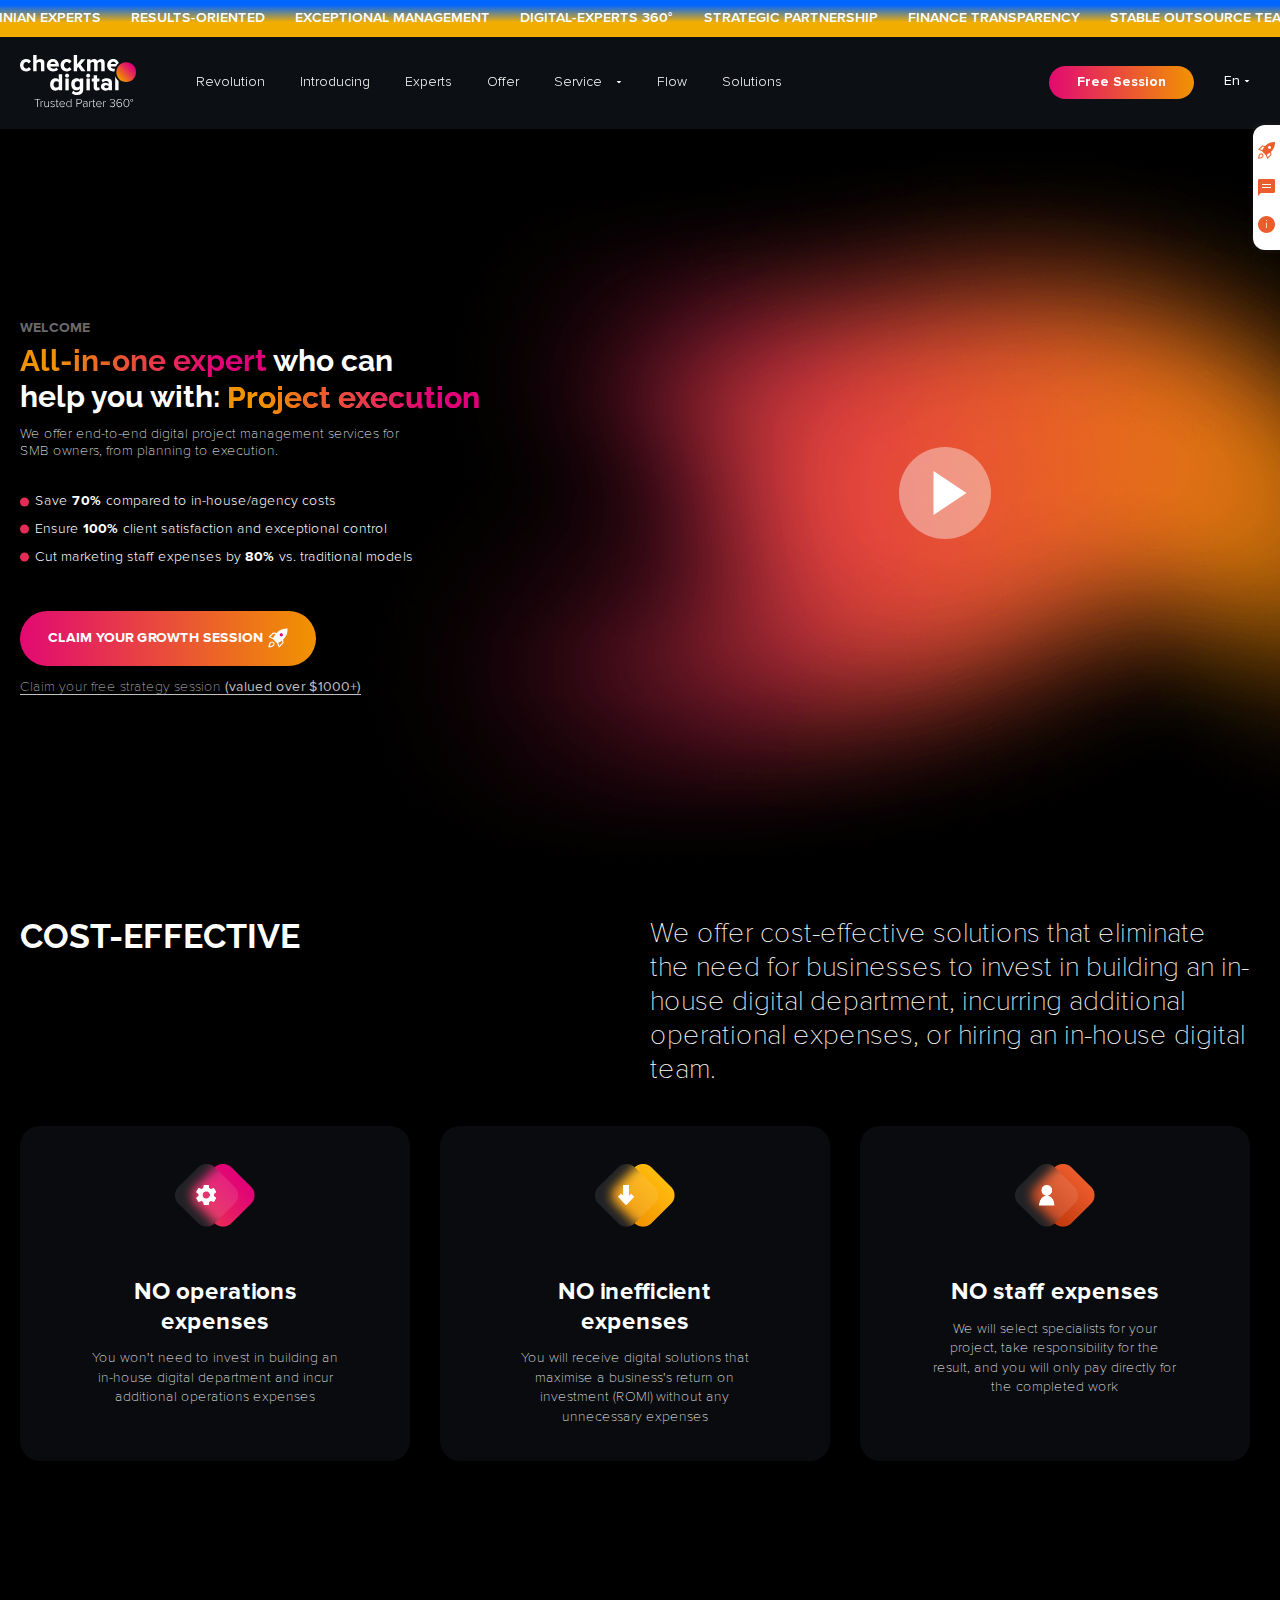
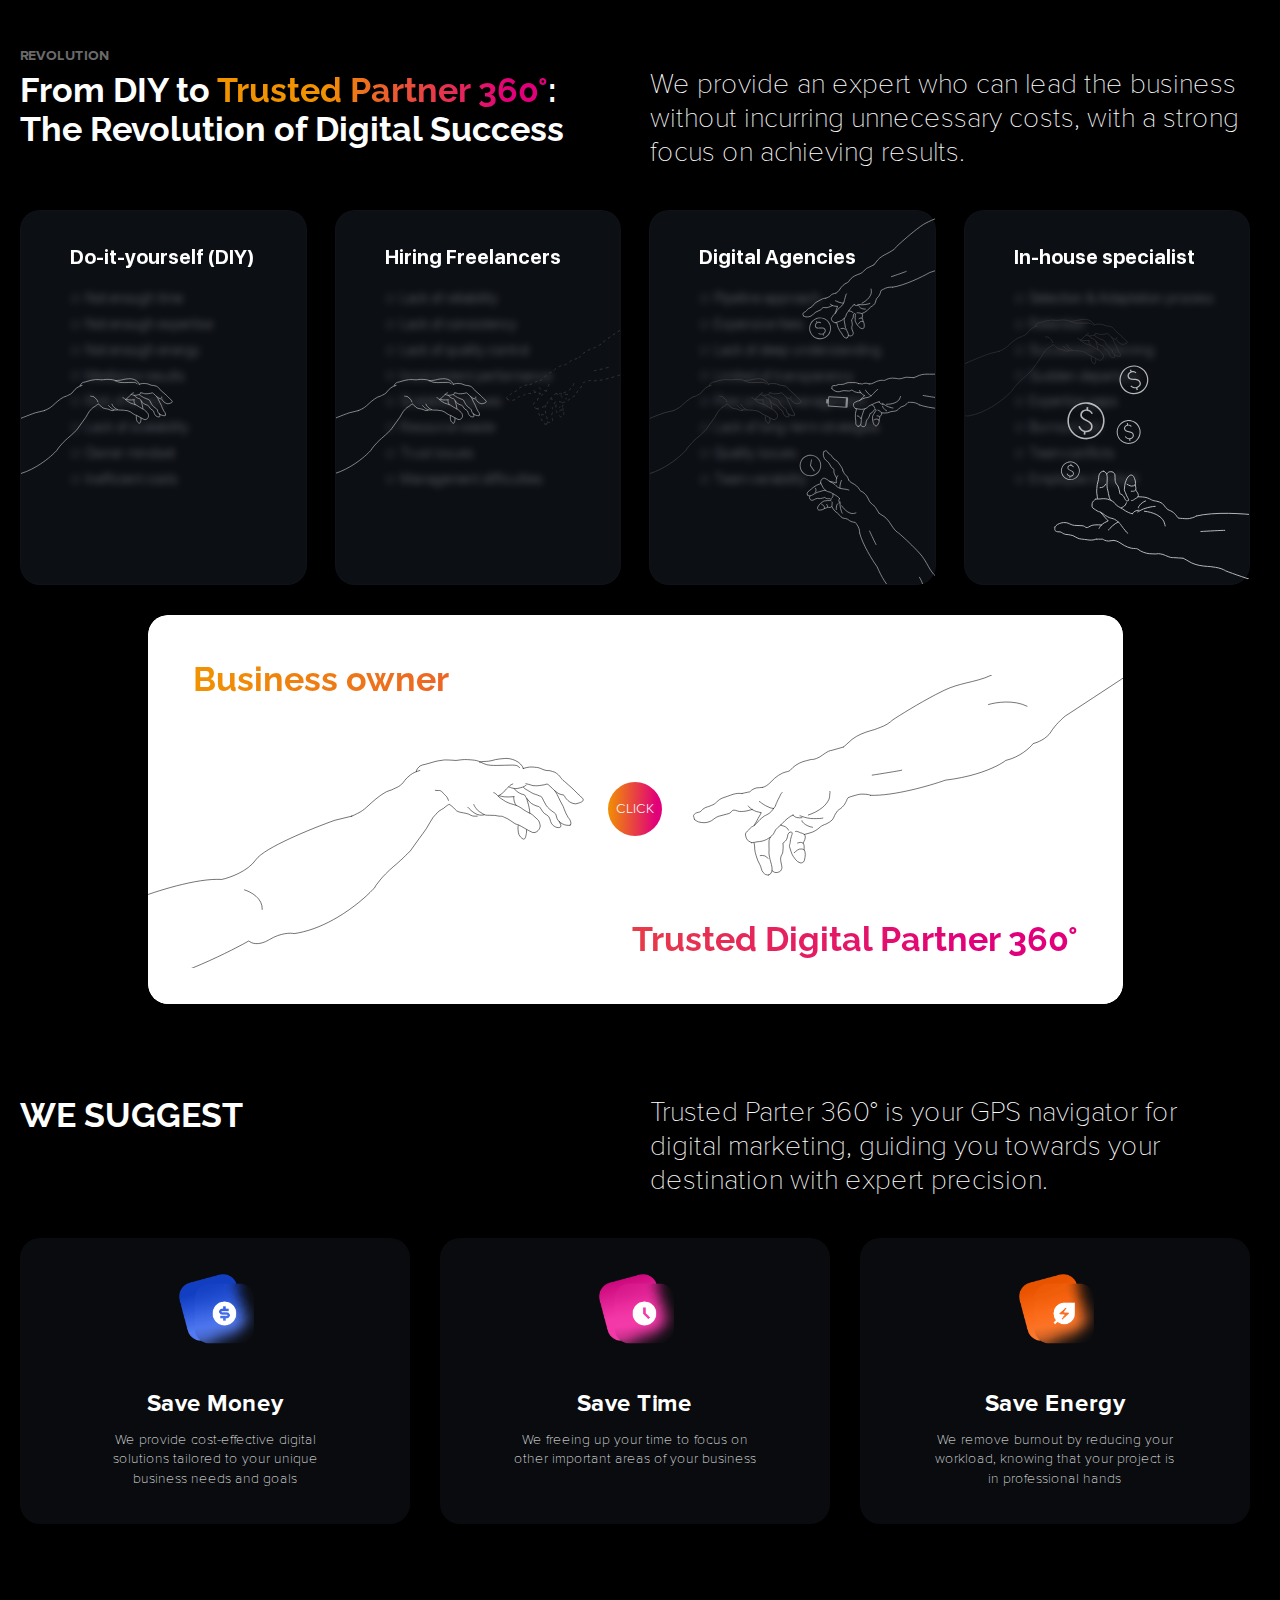
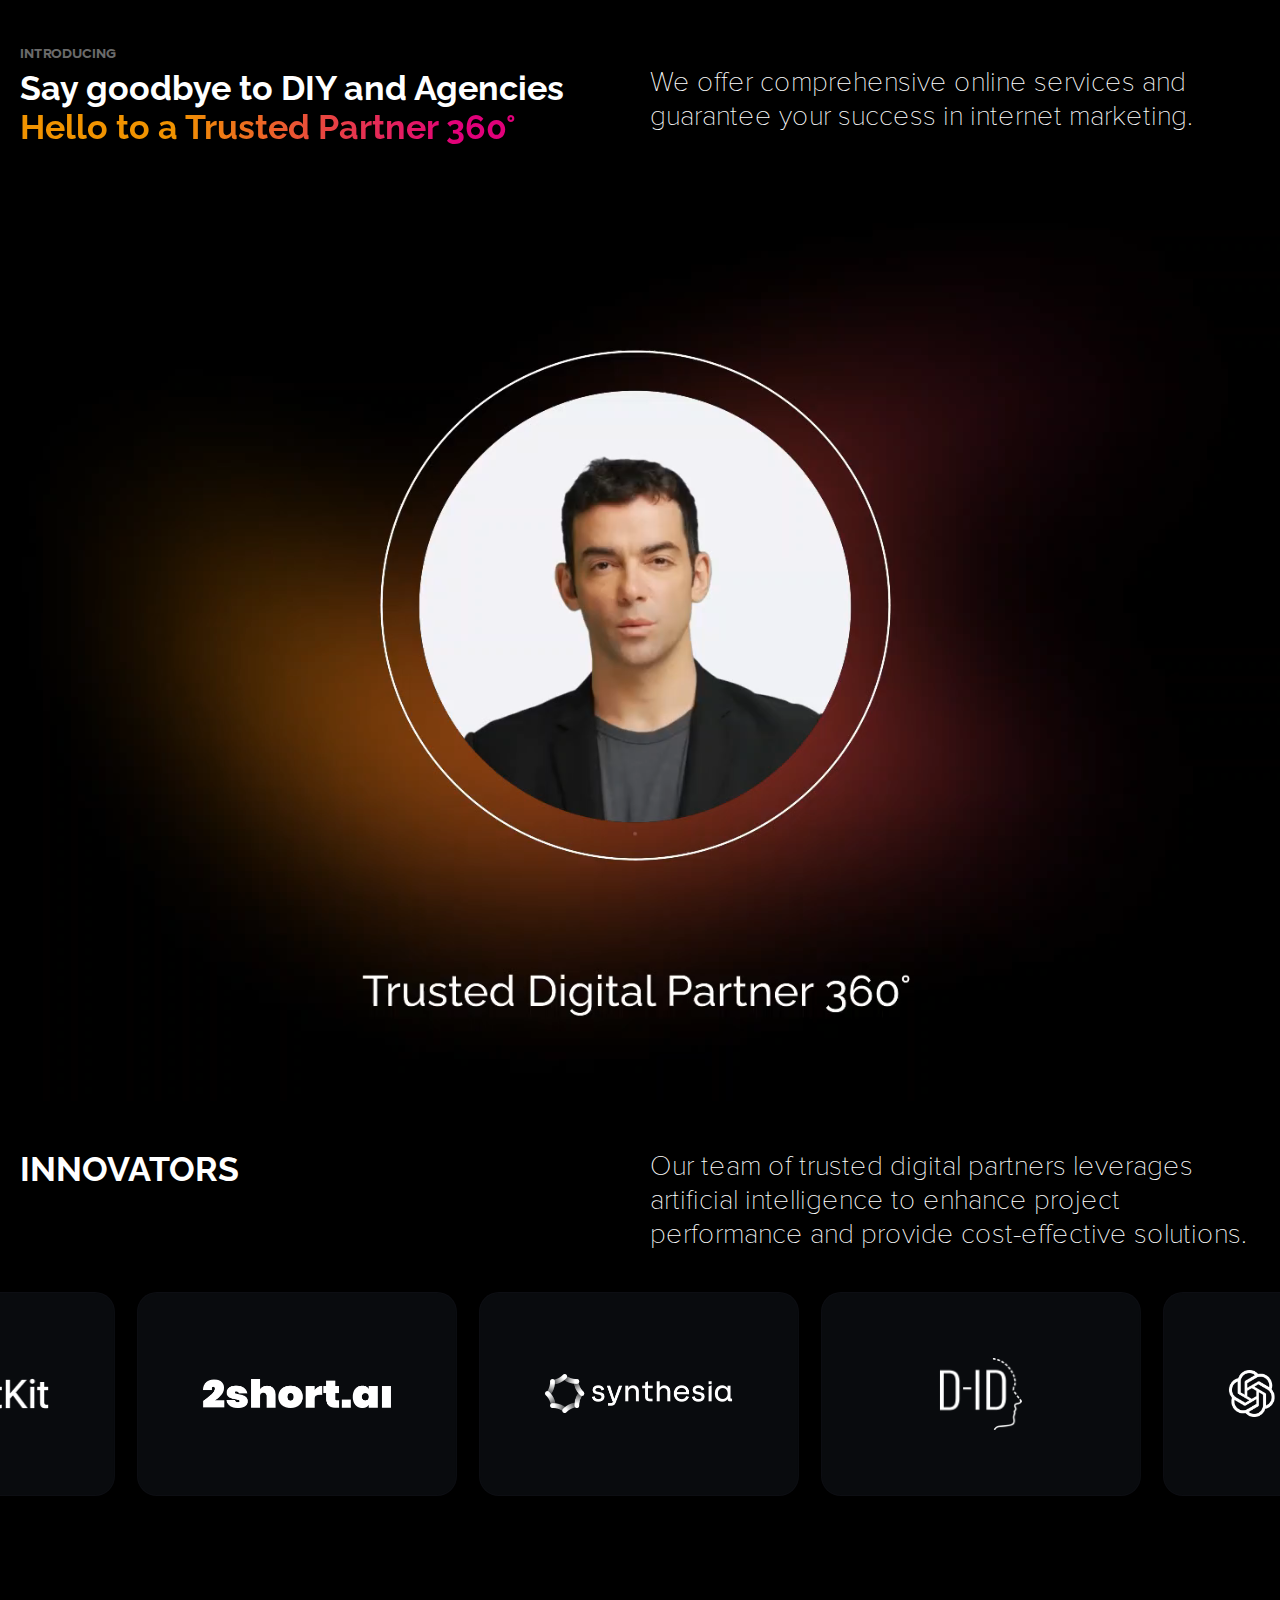
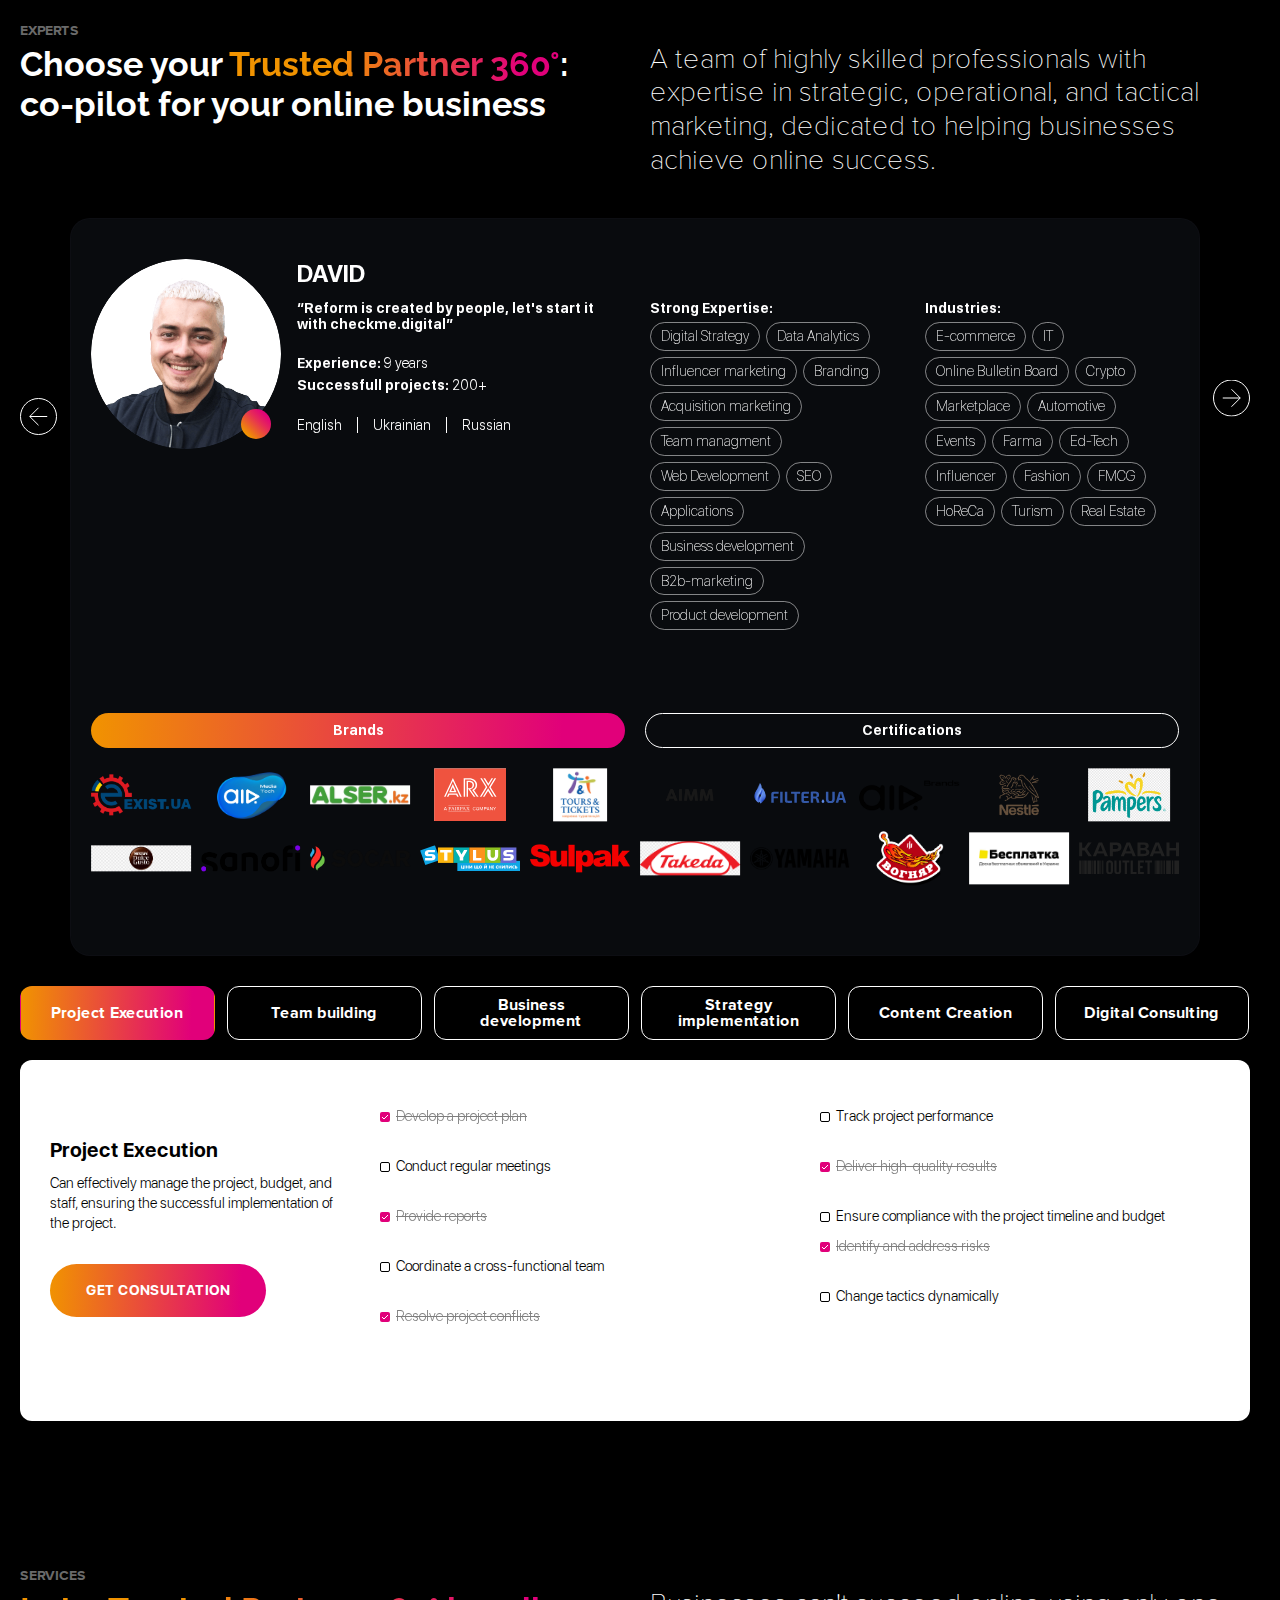
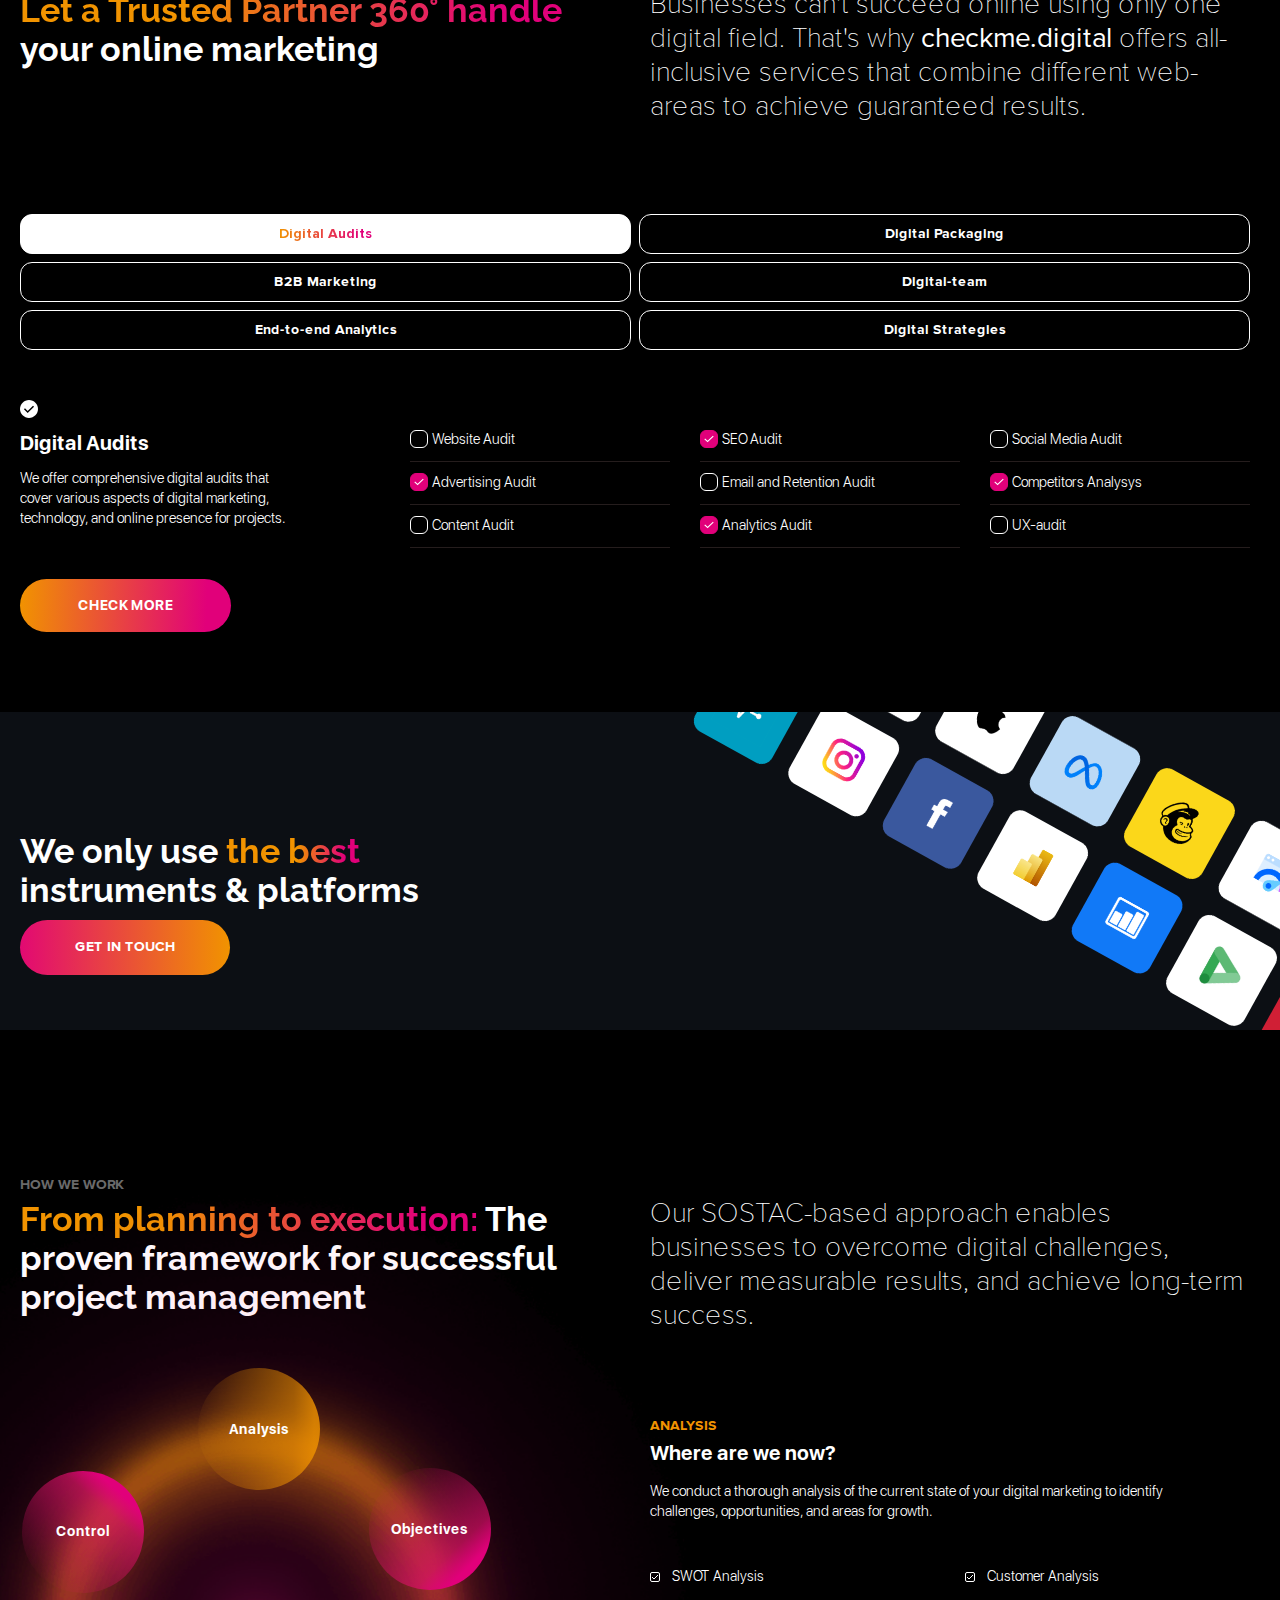
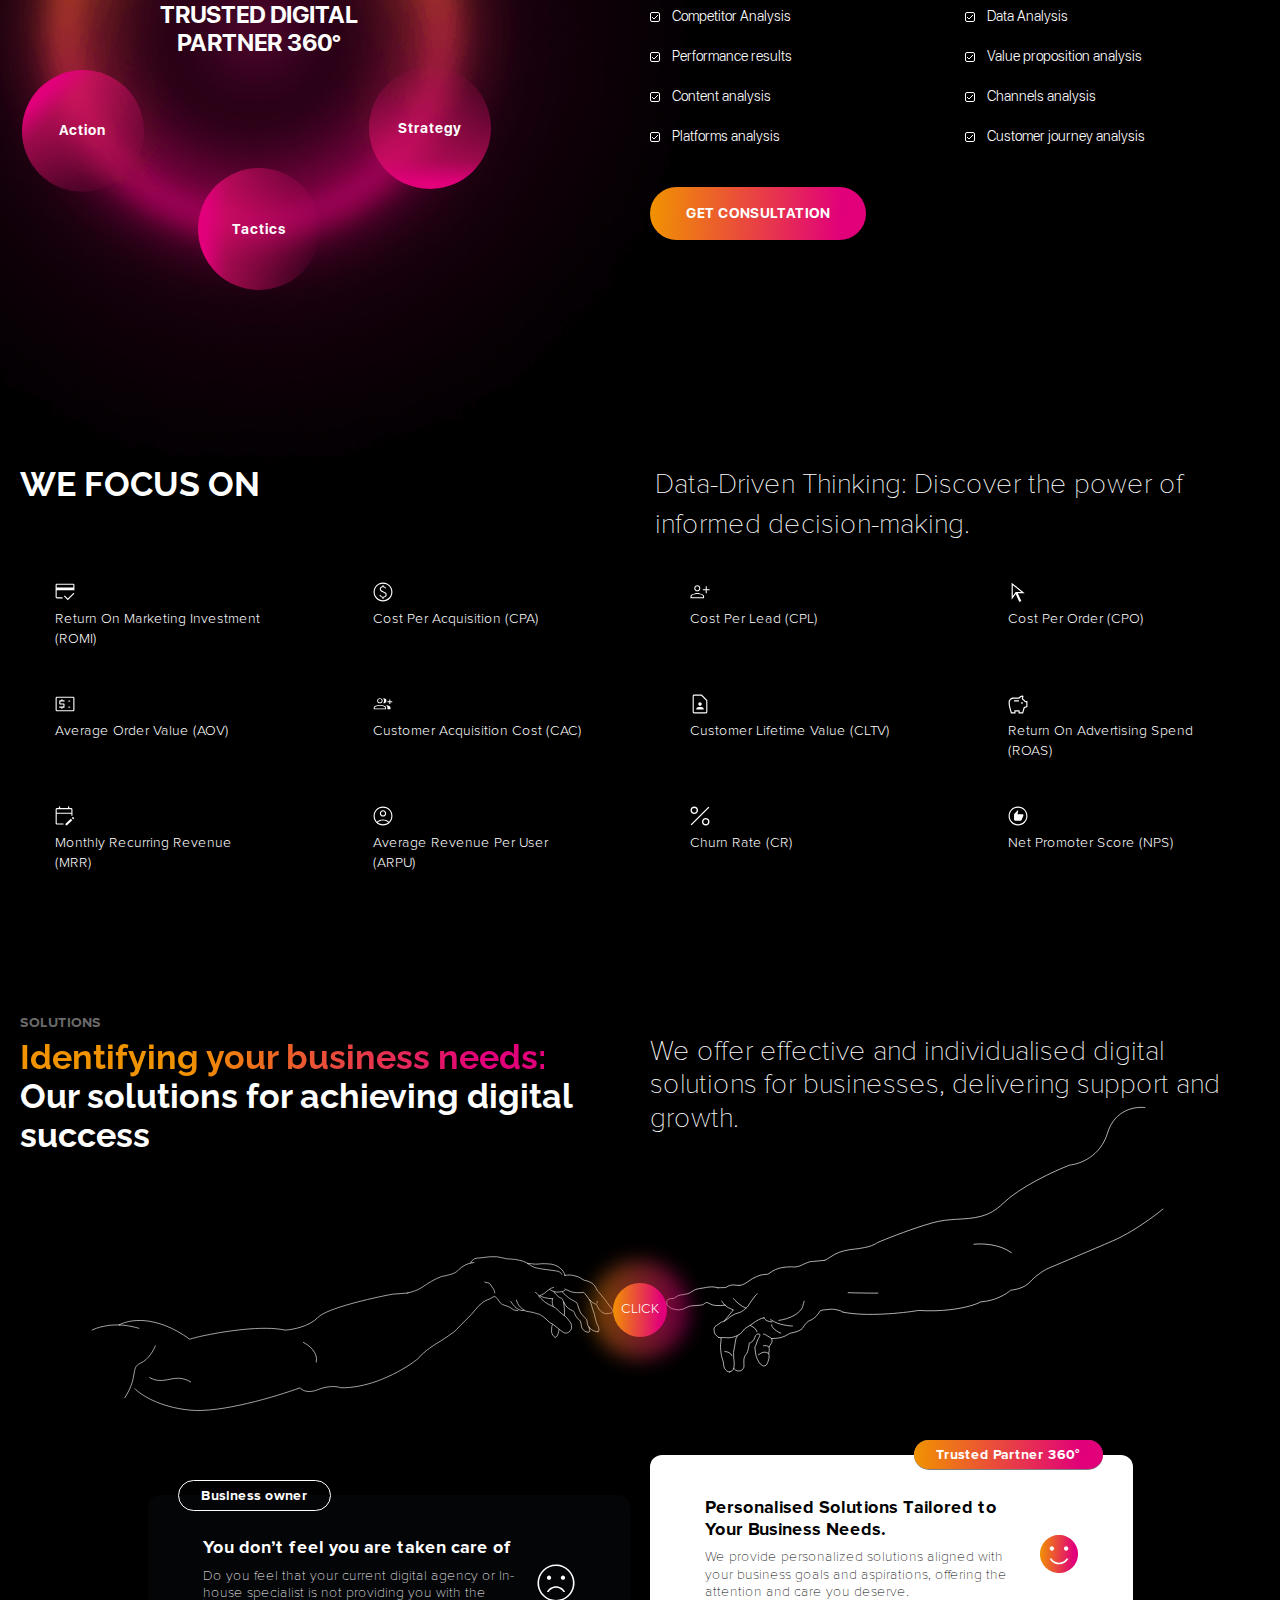
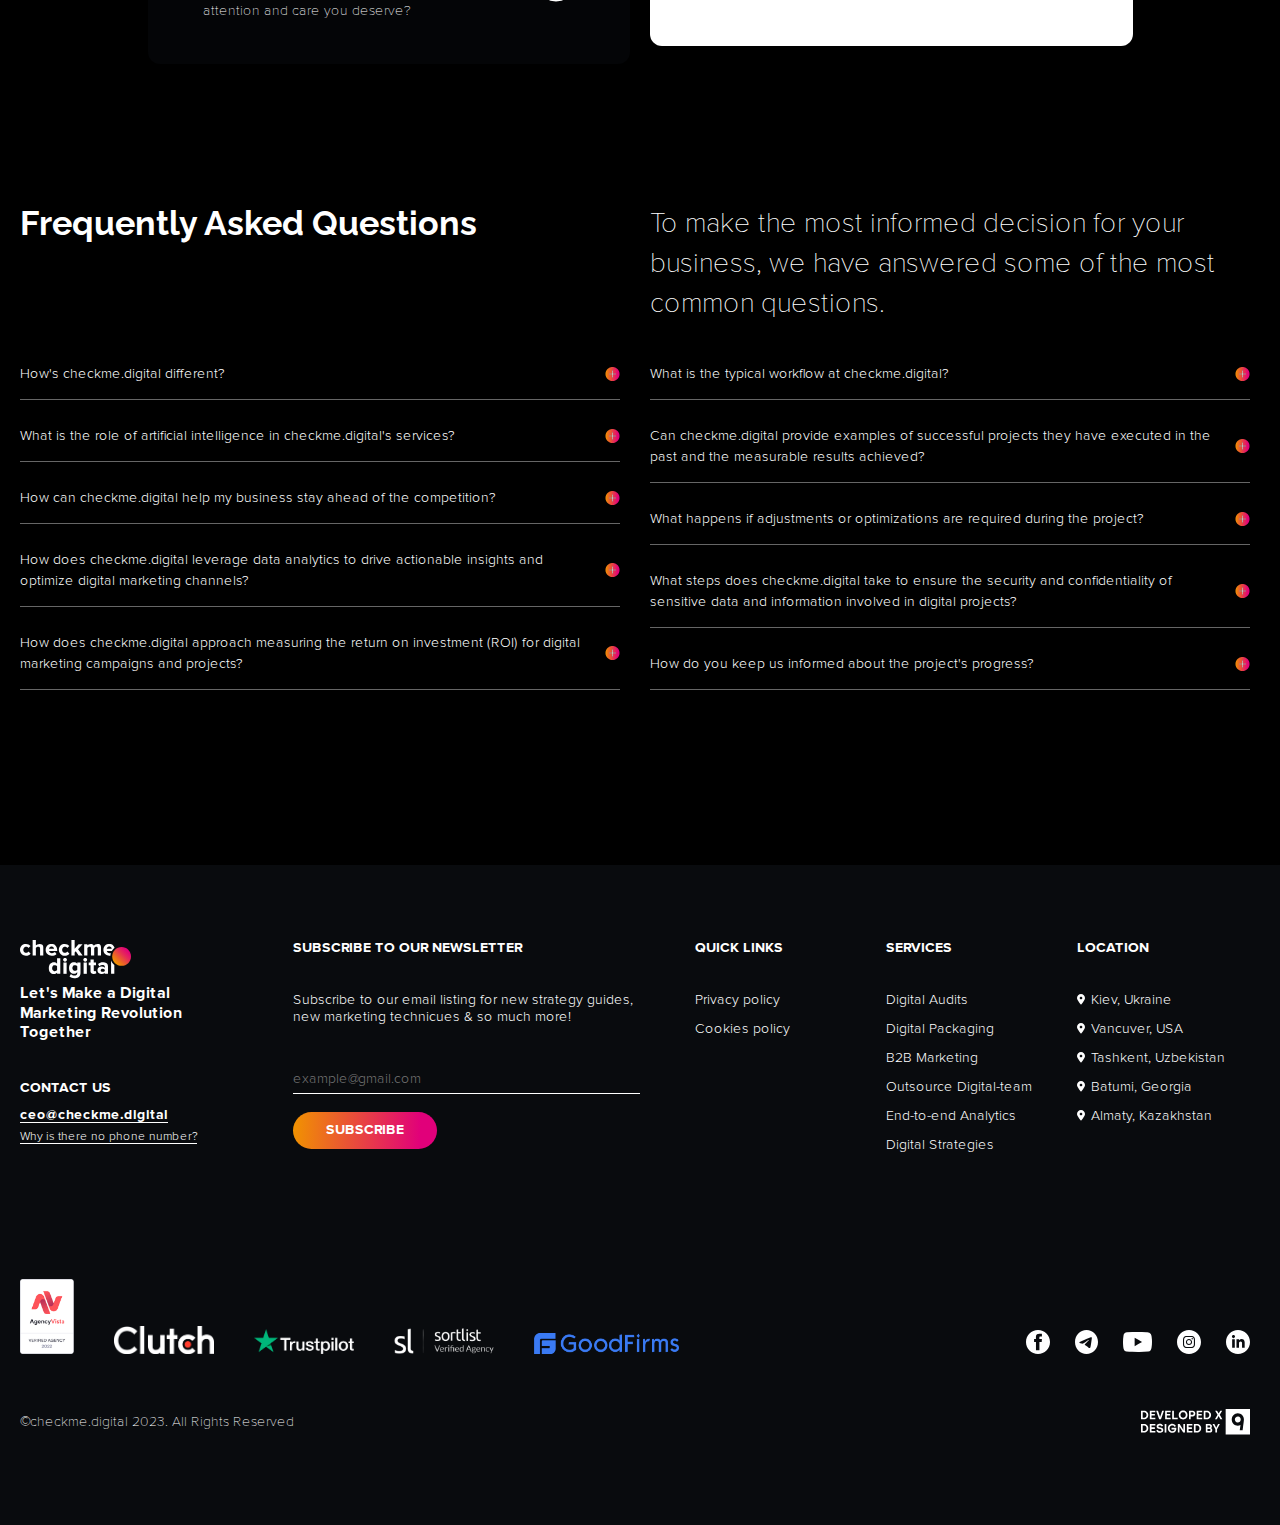
==== commit 9da1ff4d: "Видалив лишні відео" ====
--- a/_dist/index.html
+++ b/_dist/index.html
@@ -13,8 +13,8 @@
 	<meta name="msapplication-TileColor" content="#da532c">
 	<meta name="theme-color" content="#ffffff">
 
-	<link rel="preload" href="<?= get_template_directory_uri() ?>/assets/fonts/ProximaNovaBold.woff2" as="font" type="font/woff2" crossorigin="anonymous">
-	<link rel="preload" href="<?= get_template_directory_uri() ?>/assets/fonts/ProximaNovaLight.woff2" as="font" type="font/woff2" crossorigin="anonymous">
+	<link rel="preload" href="fonts/ProximaNovaBold.woff2" as="font" type="font/woff2" crossorigin="anonymous">
+	<link rel="preload" href="fonts/ProximaNovaLight.woff2" as="font" type="font/woff2" crossorigin="anonymous">
 	<link rel="preload" href="fonts/ProximaNovaRegular.woff2" as="font" type="font/woff2" crossorigin="anonymous">
 	<link rel="preload" href="fonts/ProximaNovaSemibold.woff2" as="font" type="font/woff2" crossorigin="anonymous">
 	<link rel="preload" href="fonts/ProximaNovaThin.woff2" as="font" type="font/woff2" crossorigin="anonymous">
@@ -254,7 +254,7 @@
 				</div>
 				<div class="content__video video-content">
 					<div class="video-content__vbox">
-						<video src="img/content/preview.mp4" muted autoplay loop playsinline></video>
+						<video src="img/content/preview-en.mp4" muted autoplay loop playsinline></video>
 						<button class="video-content__button"></button>
 					</div>
 				</div>
